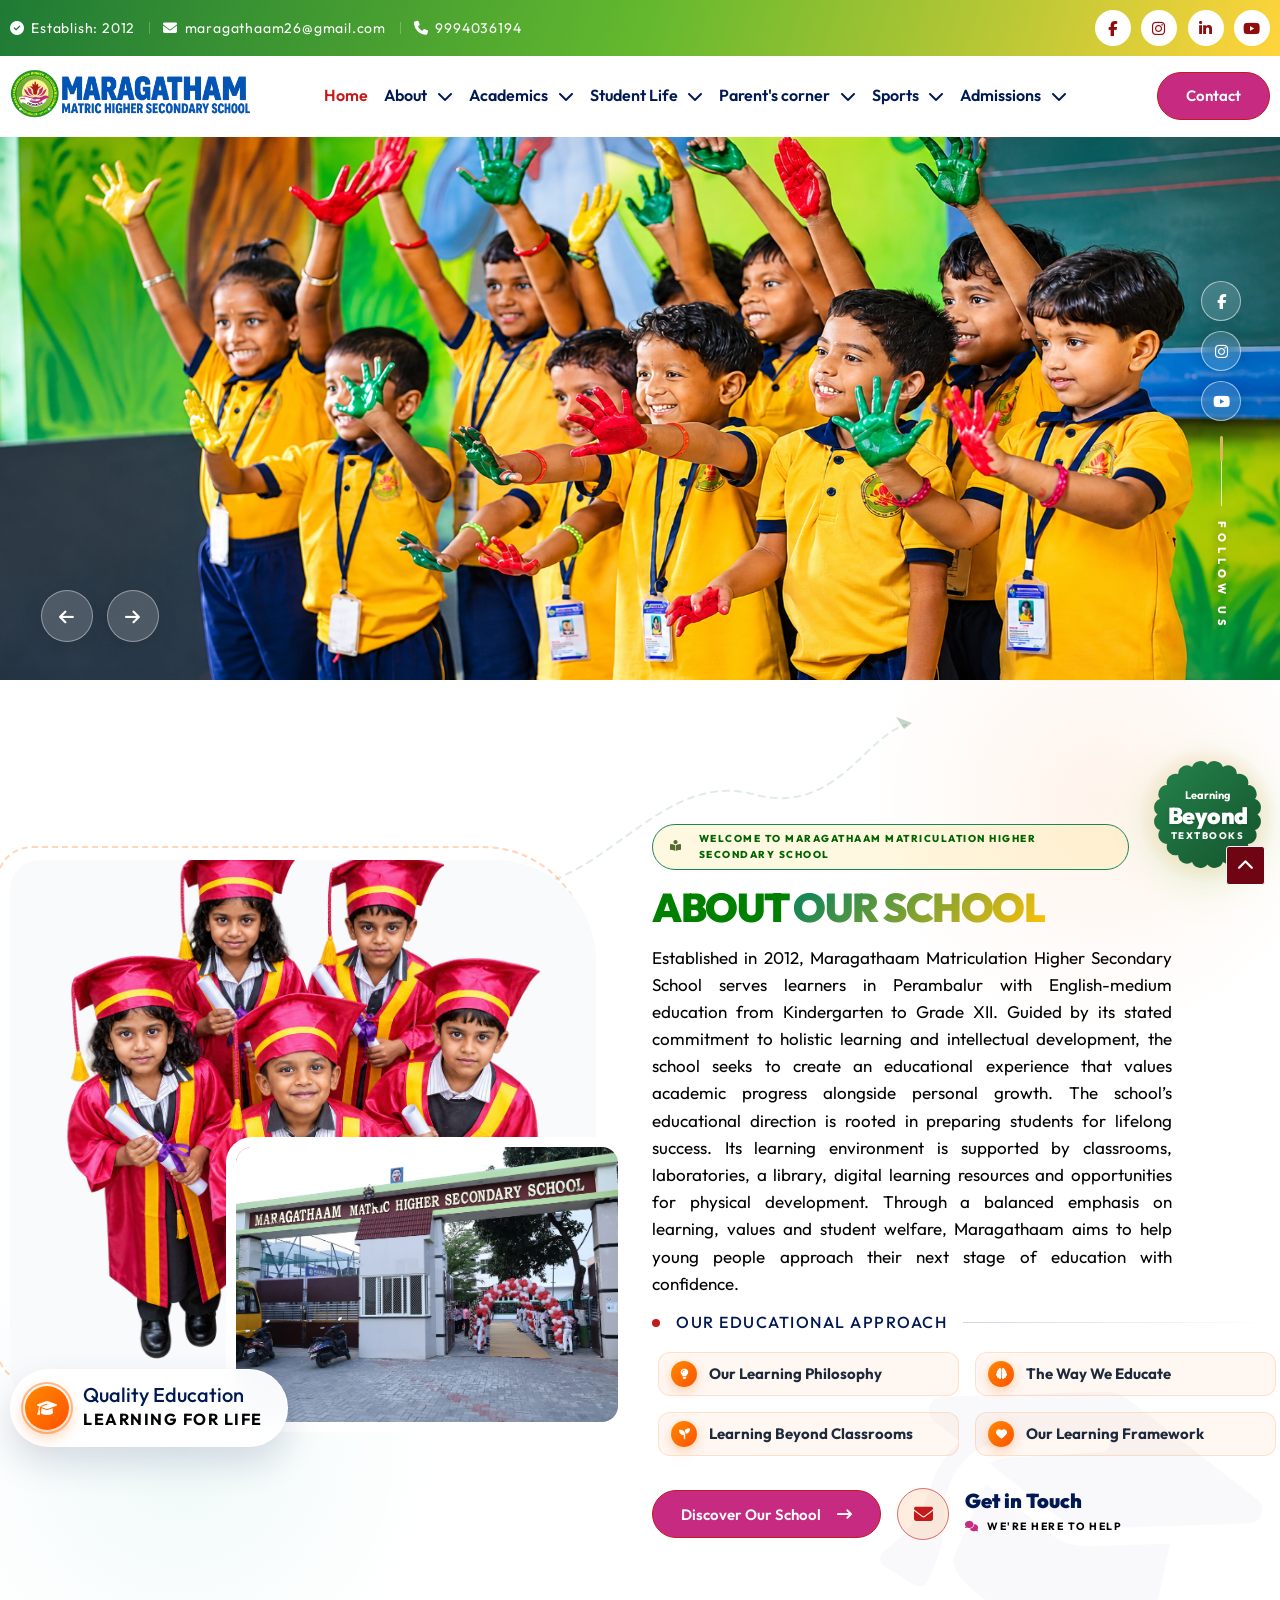
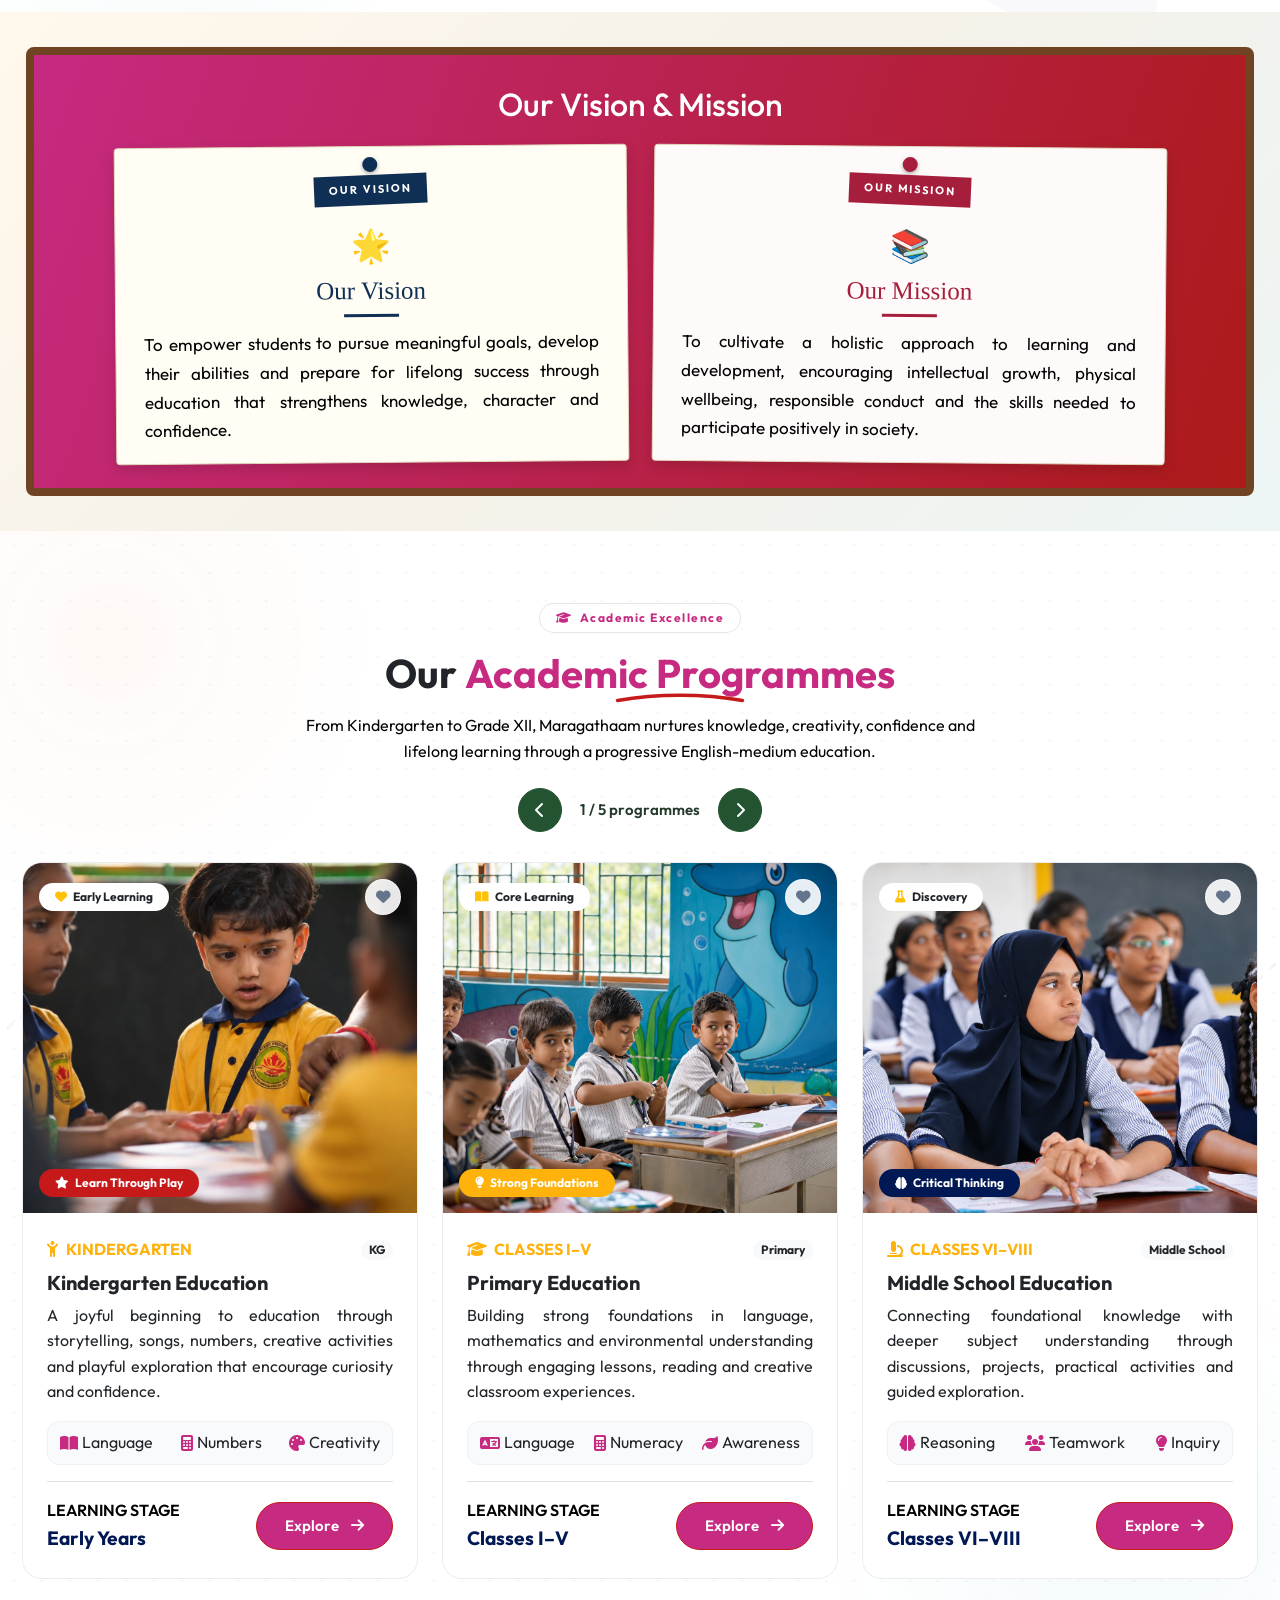
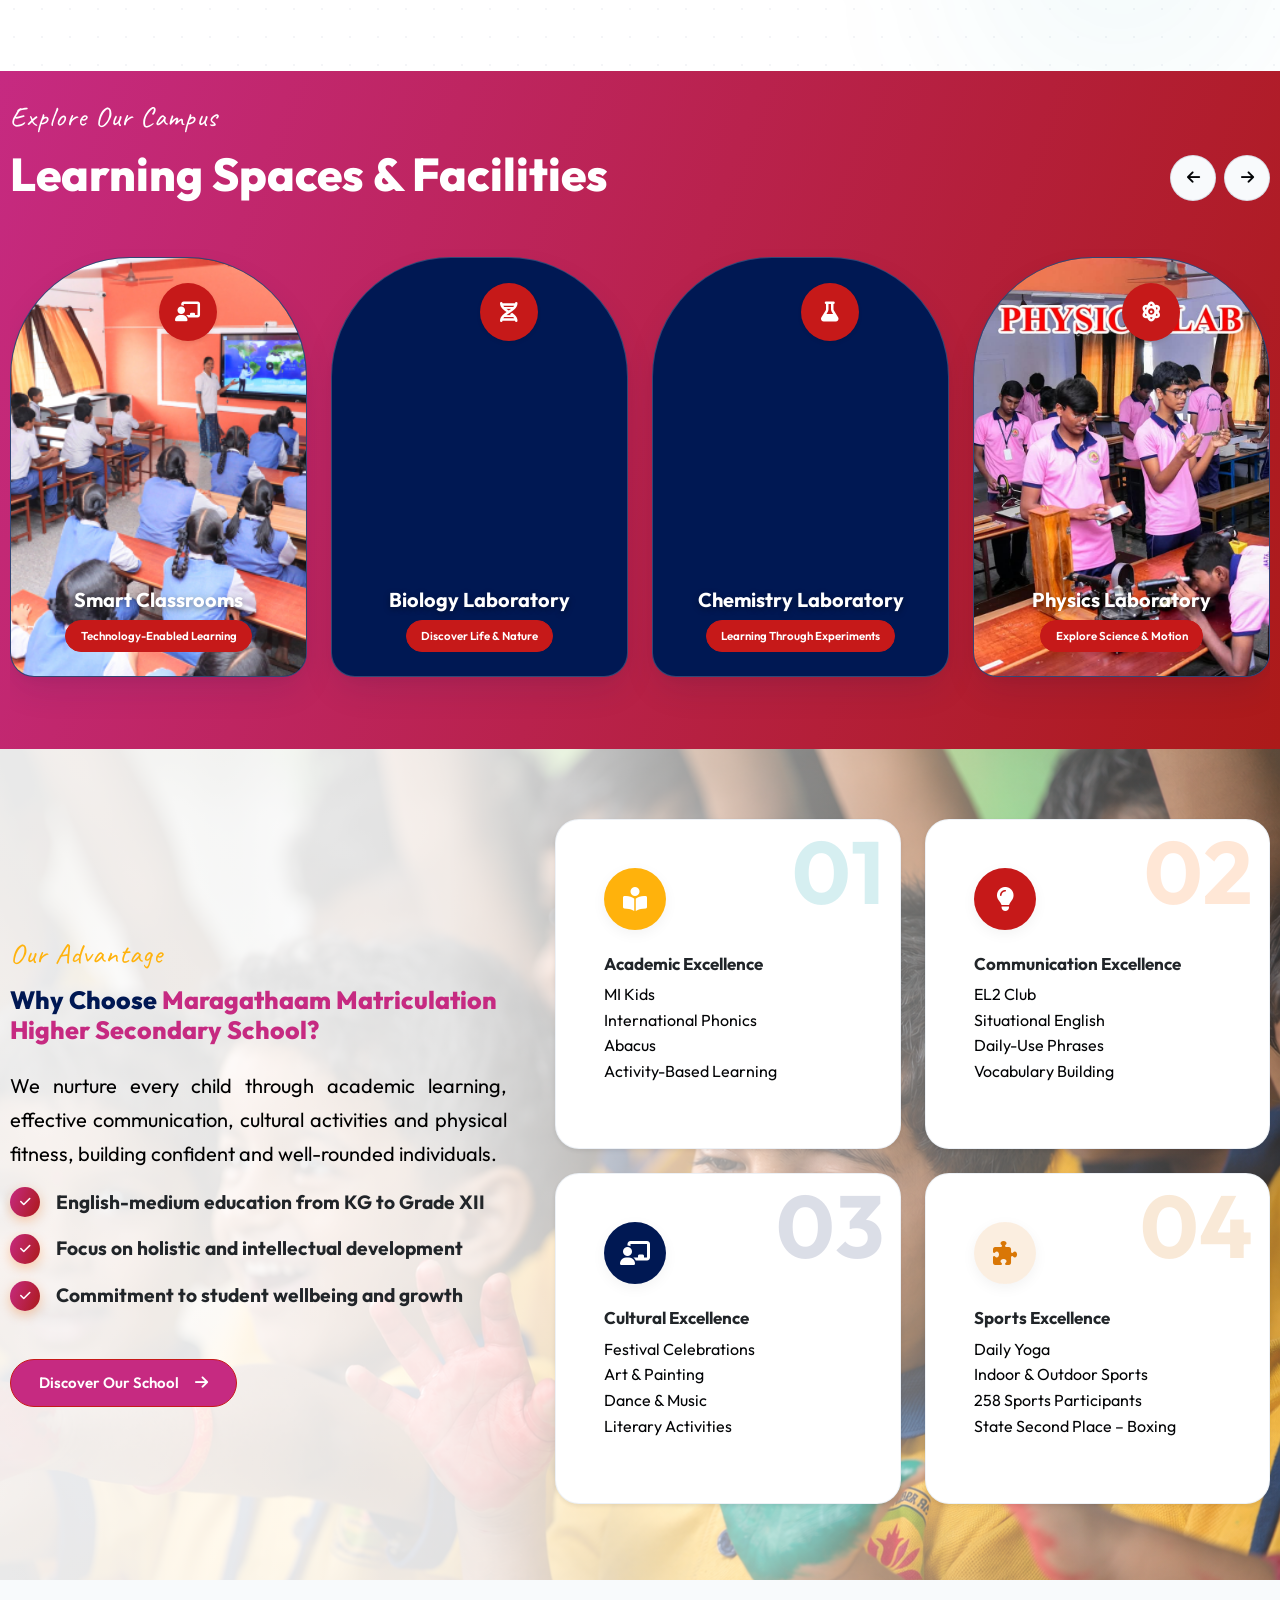
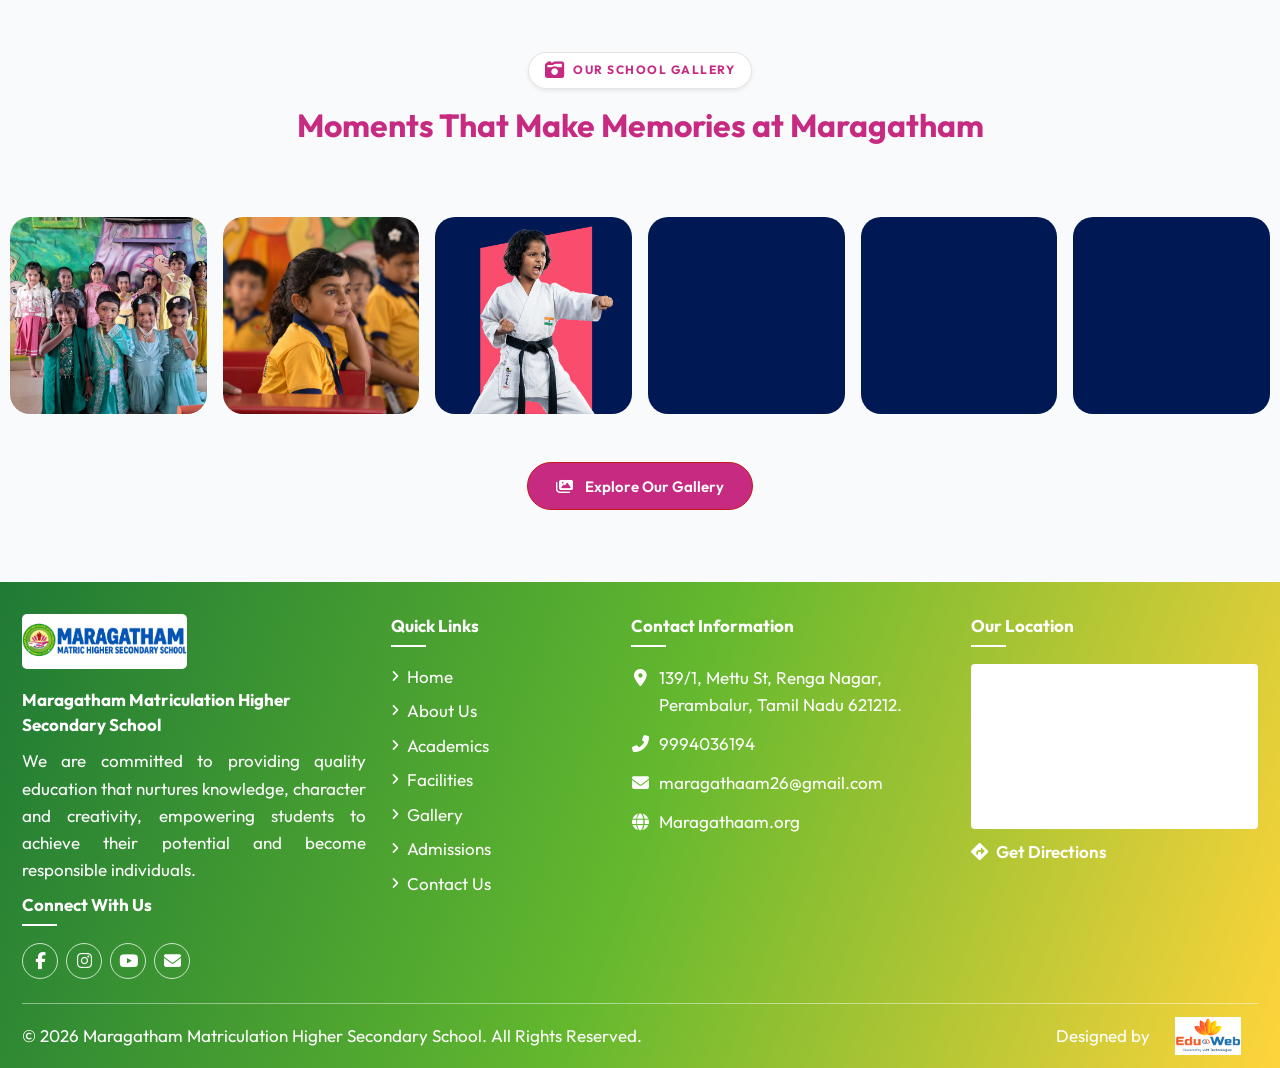
==== index.html @ 20d1d127 "green" ====
<!DOCTYPE html>
<html lang="en">


<head>
<head>
    <!-- Character Encoding -->
    <meta charset="UTF-8">

    <!-- Responsive Viewport -->
    <meta name="viewport" content="width=device-width, initial-scale=1.0">

    <!-- SEO Title -->
    <title>MARAGATHAAM MATRICULATION HIGHER SECONDARY SCHOOL | PERAMBALUR</title>

    <!-- SEO Description -->
    <meta name="description"
        content="Discover Maragatham Matriculation hr sec school, offering education from pre-primary to senior secondary, smart classrooms, experienced teachers, sports, creative activities and holistic student development.">

    <!-- SEO Keywords -->
    <meta name="keywords"
        content="Maragatham Matriculation hr sec school , Pre Primary School,
        Primary Education, Middle School, Secondary Education,
        Senior Secondary Education, Smart Classrooms,
        School Admissions, Quality Education, Holistic Development">

    <!-- Author -->
    <meta name="author" content="Maragatham Matriculation hr sec school">

    <!-- Search Engine Indexing -->
    <meta name="robots" content="index, follow">

    <!-- Theme Color -->
    <meta name="theme-color" content="#286b3c">

    <!-- Favicon -->
    <link rel="icon"
        href="assets/img/logo.jpg"
        type="image/png">

    <link rel="apple-touch-icon"
        href="assets/img/logo.jpg">

    <!-- Google Fonts -->
    <link rel="preconnect"
        href="https://fonts.googleapis.com">

    <link rel="preconnect"
        href="https://fonts.gstatic.com"
        crossorigin>

    <link
        href="https://fonts.googleapis.com/css2?family=Caveat:wght@600;700&amp;family=Outfit:wght@300;400;500;600;700&amp;family=Space+Grotesk:wght@500;600;700;800&amp;display=swap"
        rel="stylesheet">

    <!-- Bootstrap CSS -->
    <link rel="stylesheet"
        href="assets/css/bootstrap.min.css">

    <!-- Font Awesome Icons -->
    <link rel="stylesheet"
        href="assets/css/all.min.css">

    <!-- AOS Animation CSS -->
    <link rel="stylesheet"
        href="assets/css/aos.css">

    <!-- Swiper Slider CSS -->
    <link rel="stylesheet"
        href="assets/css/swiper-bundle.min.css">

    <!-- Main Stylesheets -->
    <link rel="stylesheet"
        href="assets/css/style.css">

    <link rel="stylesheet"
        href="assets/css/responsive.css">

    <!-- Custom CSS -->
    <link rel="stylesheet"
        href="assets/css/custom.css">

    <!-- Open Graph / Social Media SEO -->
    <meta property="og:type" content="website">

    <meta property="og:title"
        content="Maragatham Matriculation hr sec school | Inspiring Young Minds">

    <meta property="og:description"
        content="Explore quality education, engaging learning experiences, modern campus facilities, sports, creativity and holistic
         development at Maragatham Matriculation hr sec school.">

    <meta property="og:image"
        content="assets/photos/logofinal.png">

    <meta property="og:site_name"
        content="Maragatham Matriculation hr sec school">

    <!-- Google Analytics (GA4) -->
    <!-- Keep this ID only if it belongs to Maragatham -->
    <script async
        src="https://www.googletagmanager.com/gtag/js?id=G-8PT33TVXNG">
    </script>

    <script>
        window.dataLayer = window.dataLayer || [];

        function gtag() {
            dataLayer.push(arguments);
        }

        gtag('js', new Date());

        gtag('config', 'G-8PT33TVXNG');
    </script>

</head>
<body>


  <!-- PRELOADER -->
  <!--  <div id="preloader" class="preloader">
    <div class="preloader-inner">
      <div class="spinner-ring"></div>
      <img src="assets/photos/logofinal.png" alt="Travexa Loading" class="preloader-logo">
    </div>
  </div> -->
  <!-- TOP HEADER BAR -->
  <div class="top-header d-none d-lg-block">
    <div class="container">
      <div class="row align-items-center">
        <!-- Left Side: Contact Info & Location -->
        <div class="col-lg-7">
          <div class="d-flex align-items-center">
          <span class="top-header-link">
    <i class="fa fa-check-circle top-header-icon" aria-hidden="true"></i>
    <span>Establish: 2012</span>
</span>
            <span class="top-header-divider" aria-hidden="true"></span>
            <a href="mailto:maragathaam26@gmail.com" class="top-header-link">
              <i class="fa-solid fa-envelope top-header-icon" aria-hidden="true"></i>
              <span>maragathaam26@gmail.com</span>
            </a>
            <span class="top-header-divider" aria-hidden="true"></span>
            <a href="tel:9994036194" class="top-header-link">
              <i class="fa-solid fa-phone top-header-icon" aria-hidden="true"></i>
              <span>9994036194</span>
            </a>
          </div>
        </div>
        <!-- Right Side: Selectors & Socials -->
        <div class="col-lg-5">
          <div class="d-flex align-items-center justify-content-end gap-3">
            <!-- Social Links -->
            <div class="top-header-social">
              <a href="javascript:void(0)" class="top-header-social-link" aria-label="Facebook" title="Facebook">
                <i class="fa-brands fa-facebook-f" aria-hidden="true"></i>
              </a>
              <a href="javascript:void(0)" class="top-header-social-link" aria-label="Instagram" title="Instagram">
                <i class="fa-brands fa-instagram" aria-hidden="true"></i>
              </a>
              <a href="javascript:void(0)" class="top-header-social-link" aria-label="LinkedIn" title="LinkedIn">
                <i class="fa-brands fa-linkedin-in" aria-hidden="true"></i>
              </a>
              <a href="javascript:void(0)" class="top-header-social-link" aria-label="YouTube" title="YouTube">
                <i class="fa-brands fa-youtube" aria-hidden="true"></i>
              </a>
            </div>
          </div>
        </div>
      </div>
    </div>
  </div>

  <!-- HEADER -->
  <header class="main-header header-glass" id="mainHeader" style="background-color: white;">
    <nav class="navbar navbar-expand-lg py-0" aria-label="Main navigation">
      <div class="container">
        <!-- Brand Logo -->
        <a class="brand-logo" href="index.html" aria-label="Travexa Homepage">
          <img src="assets/img/mainlogo.png" alt="Travexa" class="brand-logo-img">
        </a>
        <!-- Mobile Toggler -->
        <button class="navbar-toggler d-lg-none ms-auto me-2" type="button" data-bs-toggle="offcanvas"
          data-bs-target="#offcanvasMobileHeader" aria-controls="offcanvasMobileHeader" aria-label="Toggle navigation">
          <i class="fa-solid fa-bars-staggered"></i>
        </button>
        <!-- Desktop Navigation Menu -->
        <div class="collapse navbar-collapse justify-content-center" id="mainNavbar">
          <ul class="navbar-nav align-items-lg-center">
            <li class="nav-item dropdown">
              <a class="nav-link dropdown-toggle active" href="javascript:void(0)" id="homeDropdown" role="button"
                data-bs-toggle="dropdown" aria-expanded="false">
                Home 
              </a>
            </li>
<li class="nav-item dropdown">
    <a class="nav-link dropdown-toggle"
       href="javascript:void(0)"
       id="aboutDropdown"
       role="button"
       data-bs-toggle="dropdown"
       aria-expanded="false">
        About
        <i class="fa-solid fa-chevron-down ms-1 fs-8"></i>
    </a>

    <div class="dropdown-menu dropdown-home" aria-labelledby="aboutDropdown">
        <a href="school-profile.html" class="dropdown-item">
            <span>School Profile</span>
        </a>
        <a href="history.html" class="dropdown-item">
            <span>Our History</span>
        </a>
        <a href="vision-mission.html" class="dropdown-item">
            <span>Vision &amp; Mission</span>
        </a>
        <a href="core-values.html" class="dropdown-item">
            <span>Core Values</span>
        </a>
        <a href="school-motto.html" class="dropdown-item">
            <span>School Motto</span>
        </a>

    </div>
</li>
 <!-- 3. ACADEMICS -->
    <li class="nav-item dropdown">
        <a class="nav-link dropdown-toggle" href="javascript:void(0)"
           id="academicsDropdown" role="button"
           data-bs-toggle="dropdown" aria-expanded="false">
            Academics <i class="fa-solid fa-chevron-down ms-1 fs-8"></i>
        </a>
        <div class="dropdown-menu dropdown-home" aria-labelledby="academicsDropdown">
            <a href="primary.html" class="dropdown-item"><span>Academic Excellence</span></a>
            <a href="middle-school.html" class="dropdown-item"><span>Communication Excellence</span></a>
            <a href="senior-secondary.html" class="dropdown-item"><span>Sports Excellence</span></a>
            <a href="faculty.html" class="dropdown-item"><span>Cultural Excellence</span></a>
        </div>
    </li>

<!-- STUDENT LIFE -->
<li class="nav-item dropdown">
    <a class="nav-link dropdown-toggle" href="javascript:void(0)"
       id="studentLifeDropdown" role="button"
       data-bs-toggle="dropdown" aria-expanded="false">
        Student Life <i class="fa-solid fa-chevron-down ms-1 fs-8"></i>
    </a>
    <div class="dropdown-menu dropdown-home" aria-labelledby="studentLifeDropdown">
        <a href="student-council.html" class="dropdown-item"><span>Student Council</span></a>
        <a href="clubs-activities.html" class="dropdown-item"><span>Clubs &amp; Activities</span></a>
        <a href="arts-crafts.html" class="dropdown-item"><span>Arts &amp; Crafts</span></a>
        <a href="dance.html" class="dropdown-item"><span>Dance</span></a>
        <a href="music.html" class="dropdown-item"><span>Music</span></a>
        <a href="yoga.html" class="dropdown-item"><span>Yoga</span></a>
        <a href="taekwondo.html" class="dropdown-item"><span>Taekwondo</span></a>
        <a href="skating.html" class="dropdown-item"><span>Skating</span></a>
        <a href="archery.html" class="dropdown-item"><span>Archery</span></a>
    </div>
</li>
             <!-- 6. PARENTS -->
    <li class="nav-item dropdown">
        <a class="nav-link dropdown-toggle" href="javascript:void(0)"
           id="parentsDropdown" role="button"
           data-bs-toggle="dropdown" aria-expanded="false">
            Parent's corner <i class="fa-solid fa-chevron-down ms-1 fs-8"></i>
        </a>
        <div class="dropdown-menu dropdown-home" aria-labelledby="parentsDropdown">
            <a href="school-timings.html" class="dropdown-item"><span>School Timings</span></a>
            <a href="uniform.html" class="dropdown-item"><span>Uniform</span></a>
            <a href="school-rules.html" class="dropdown-item"><span>School Rules</span></a>
            <a href="fee-guidelines.html" class="dropdown-item"><span>Fee Guidelines</span></a>
            <a href="examination-information.html" class="dropdown-item"><span>Examination Information</span></a>
        </div>
    </li>
    <!-- SPORTS -->
<li class="nav-item dropdown">
    <a class="nav-link dropdown-toggle" href="javascript:void(0)"
       id="sportsDropdown" role="button"
       data-bs-toggle="dropdown" aria-expanded="false">
        Sports <i class="fa-solid fa-chevron-down ms-1 fs-8"></i>
    </a>
    <div class="dropdown-menu dropdown-home" aria-labelledby="sportsDropdown">
        <a href="indoor-sports.html" class="dropdown-item"><span>Indoor Sports</span></a>
        <a href="outdoor-sports.html" class="dropdown-item"><span>Outdoor Sports</span></a>
        <a href="physical-education.html" class="dropdown-item"><span>Physical Education</span></a>
    </div>
</li> 
        <!-- 5. ADMISSIONS -->
    <li class="nav-item dropdown">
        <a class="nav-link dropdown-toggle" href="javascript:void(0)"
           id="admissionsDropdown" role="button"
           data-bs-toggle="dropdown" aria-expanded="false">
            Admissions <i class="fa-solid fa-chevron-down ms-1 fs-8"></i>
        </a>
        <div class="dropdown-menu dropdown-home" aria-labelledby="admissionsDropdown">
            <a href="admissions.html" class="dropdown-item"><span>Admission Overview</span></a>
            <a href="admission-procedure.html" class="dropdown-item"><span>Admission Procedure</span></a>
            <a href="eligibility.html" class="dropdown-item"><span>Eligibility</span></a>
            <a href="documents-required.html" class="dropdown-item"><span>Required Documents</span></a>
            <a href="admission-enquiry.html" class="dropdown-item"><span>Admission Enquiry</span></a>
        </div>
    </li>
            <li class="nav-item">
              <a class="nav-link" href="contact-us.html"></a>
            </li>
          </ul>
        </div>
        <!-- Right Side Header Actions (Desktop Only) -->
        <div class="header-actions d-none d-lg-flex">
          <!-- Book Now CTA Button -->
          <a href="tour-booking.html" class="btn btn-primary">
            <span>Contact</span>
          </a>
        </div>
      </div>
    </nav>
  </header>

  <!-- MOBILE NAVIGATION MENU -->
  <div class="offcanvas offcanvas-end offcanvas-mobile" tabindex="-1" id="offcanvasMobileHeader"
    aria-labelledby="offcanvasMobileHeaderLabel">
    <div class="offcanvas-header">
      <a class="brand-logo" href="index.html" id="offcanvasMobileHeaderLabel">
        <img src="assets/img/mainlogo.png" alt="Travexa" class="brand-logo-img">
      </a>
      <button type="button" class="btn-close" data-bs-dismiss="offcanvas" aria-label="Close"></button>
    </div>
    <div class="offcanvas-body d-flex flex-column justify-content-between">
      <div>

        <!-- Mobile Navigation Menu Links -->
      <ul class="navbar-nav align-items-lg-center">
            <li class="nav-item dropdown">
              <a class="nav-link dropdown-toggle active" href="javascript:void(0)" id="homeDropdown" role="button"
                data-bs-toggle="dropdown" aria-expanded="false">
                Home 
              </a>
            </li>
<li class="nav-item dropdown">
    <a class="nav-link dropdown-toggle"
       href="javascript:void(0)"
       id="aboutDropdown"
       role="button"
       data-bs-toggle="dropdown"
       aria-expanded="false">
        About
        <i class="fa-solid fa-chevron-down ms-1 fs-8"></i>
    </a>

    <div class="dropdown-menu dropdown-home" aria-labelledby="aboutDropdown">
        <a href="school-profile.html" class="dropdown-item">
            <span>School Profile</span>
        </a>
        <a href="history.html" class="dropdown-item">
            <span>Our History</span>
        </a>
        <a href="vision-mission.html" class="dropdown-item">
            <span>Vision &amp; Mission</span>
        </a>
        <a href="core-values.html" class="dropdown-item">
            <span>Core Values</span>
        </a>
        <a href="school-motto.html" class="dropdown-item">
            <span>School Motto</span>
        </a>

    </div>
</li>
 <!-- 3. ACADEMICS -->
    <li class="nav-item dropdown">
        <a class="nav-link dropdown-toggle" href="javascript:void(0)"
           id="academicsDropdown" role="button"
           data-bs-toggle="dropdown" aria-expanded="false">
            Academics <i class="fa-solid fa-chevron-down ms-1 fs-8"></i>
        </a>
        <div class="dropdown-menu dropdown-home" aria-labelledby="academicsDropdown">
            <a href="primary.html" class="dropdown-item"><span>Academic Excellence</span></a>
            <a href="middle-school.html" class="dropdown-item"><span>Communication Excellence</span></a>
            <a href="senior-secondary.html" class="dropdown-item"><span>Sports Excellence</span></a>
            <a href="faculty.html" class="dropdown-item"><span>Cultural Excellence</span></a>
        </div>
    </li>

<!-- STUDENT LIFE -->
<li class="nav-item dropdown">
    <a class="nav-link dropdown-toggle" href="javascript:void(0)"
       id="studentLifeDropdown" role="button"
       data-bs-toggle="dropdown" aria-expanded="false">
        Student Life <i class="fa-solid fa-chevron-down ms-1 fs-8"></i>
    </a>
    <div class="dropdown-menu dropdown-home" aria-labelledby="studentLifeDropdown">
        <a href="student-council.html" class="dropdown-item"><span>Student Council</span></a>
        <a href="clubs-activities.html" class="dropdown-item"><span>Clubs &amp; Activities</span></a>
        <a href="arts-crafts.html" class="dropdown-item"><span>Arts &amp; Crafts</span></a>
        <a href="dance.html" class="dropdown-item"><span>Dance</span></a>
        <a href="music.html" class="dropdown-item"><span>Music</span></a>
        <a href="yoga.html" class="dropdown-item"><span>Yoga</span></a>
        <a href="taekwondo.html" class="dropdown-item"><span>Taekwondo</span></a>
        <a href="skating.html" class="dropdown-item"><span>Skating</span></a>
        <a href="archery.html" class="dropdown-item"><span>Archery</span></a>
    </div>
</li>
             <!-- 6. PARENTS -->
    <li class="nav-item dropdown">
        <a class="nav-link dropdown-toggle" href="javascript:void(0)"
           id="parentsDropdown" role="button"
           data-bs-toggle="dropdown" aria-expanded="false">
            Parent's corner <i class="fa-solid fa-chevron-down ms-1 fs-8"></i>
        </a>
        <div class="dropdown-menu dropdown-home" aria-labelledby="parentsDropdown">
            <a href="school-timings.html" class="dropdown-item"><span>School Timings</span></a>
            <a href="uniform.html" class="dropdown-item"><span>Uniform</span></a>
            <a href="school-rules.html" class="dropdown-item"><span>School Rules</span></a>
            <a href="fee-guidelines.html" class="dropdown-item"><span>Fee Guidelines</span></a>
            <a href="examination-information.html" class="dropdown-item"><span>Examination Information</span></a>
        </div>
    </li>
    <!-- SPORTS -->
<li class="nav-item dropdown">
    <a class="nav-link dropdown-toggle" href="javascript:void(0)"
       id="sportsDropdown" role="button"
       data-bs-toggle="dropdown" aria-expanded="false">
        Sports <i class="fa-solid fa-chevron-down ms-1 fs-8"></i>
    </a>
    <div class="dropdown-menu dropdown-home" aria-labelledby="sportsDropdown">
        <a href="indoor-sports.html" class="dropdown-item"><span>Indoor Sports</span></a>
        <a href="outdoor-sports.html" class="dropdown-item"><span>Outdoor Sports</span></a>
        <a href="physical-education.html" class="dropdown-item"><span>Physical Education</span></a>
    </div>
</li> 
        <!-- 5. ADMISSIONS -->
    <li class="nav-item dropdown">
        <a class="nav-link dropdown-toggle" href="javascript:void(0)"
           id="admissionsDropdown" role="button"
           data-bs-toggle="dropdown" aria-expanded="false">
            Admissions <i class="fa-solid fa-chevron-down ms-1 fs-8"></i>
        </a>
        <div class="dropdown-menu dropdown-home" aria-labelledby="admissionsDropdown">
            <a href="admissions.html" class="dropdown-item"><span>Admission Overview</span></a>
            <a href="admission-procedure.html" class="dropdown-item"><span>Admission Procedure</span></a>
            <a href="eligibility.html" class="dropdown-item"><span>Eligibility</span></a>
            <a href="documents-required.html" class="dropdown-item"><span>Required Documents</span></a>
            <a href="admission-enquiry.html" class="dropdown-item"><span>Admission Enquiry</span></a>
        </div>
    </li>

          </ul>
      </div>
      <!-- Footer & Contact -->
      <div>
        <a href="contact-us.html" class="btn btn-primary w-100 justify-content-center mb-3">
          <span>Contact us</span>
          <i class="fa-solid fa-paper-plane fs-7"></i>
        </a>
        <div class="offcanvas-contact-box text-center">
          <div class="fw-bold mb-1 fs-7">
139/1 RENGA NAGAR,ATTUR MAIN ROAD,PERAMBALUR,621212</div>
          <a href="tel:9994036194" class="text-primary fw-bold fs-7 d-block">
9994036194</a>
          <a href="mailto:maragathaam26@gmail.com" class="text-muted fs-8">maragathaam26@gmail.com</a>
        </div>
      </div>
    </div>
  </div>

  <!-- FULLSCREEN LUXURY SEARCH MODAL -->
  <div class="modal fade search-modal" id="searchModal" tabindex="-1" aria-labelledby="searchModalLabel"
    aria-hidden="true">
    <div class="modal-dialog modal-fullscreen m-0 p-0">
      <div class="modal-content border-0 rounded-0">
        <!-- Close Button -->
        <button type="button" class="search-modal-close" data-bs-dismiss="modal" aria-label="Close">
          <i class="fa-solid fa-xmark"></i>
        </button>
      </div>
    </div>
  </div>


<!-- =========================================================
    Maragatham– HERO IMAGE SLIDER
     Full Width | Zoom Animation | Social Bar | Navigation
========================================================= -->

<section class="bb-hero-section">

    <!-- HERO SLIDER -->
    <div class="swiper bb-hero-slider">

        <div class="swiper-wrapper">

            <!-- SLIDE 1 -->
            <div class="swiper-slide">
                <div class="bb-hero-image-wrap">
                    <img src="assets/img/photos/banner1.png"
                         alt="Maragatham Bloom International School"
                         class="bb-hero-image"
                         fetchpriority="high">
                </div>
            </div>
                  <!-- SLIDE 3: Replace with another image -->
            <div class="swiper-slide">
                <div class="bb-hero-image-wrap">
                    <img src="assets/img/photos/banner4.png"
                         alt="Maragatham Bloom School Activities"
                         class="bb-hero-image">
                </div>
            </div>

            <!-- SLIDE 3: Replace with another image -->
            <div class="swiper-slide">
                <div class="bb-hero-image-wrap">
                    <img src="assets/img/photos/banner2.png"
                         alt="Maragatham Bloom School Activities"
                         class="bb-hero-image">
                </div>
            </div>

        </div>

    </div>

    <!-- RIGHT SIDE SOCIAL MEDIA BAR -->
    <div class="bb-hero-social">

        <div class="bb-social-icons">

            <a href="#" aria-label="Facebook" title="Facebook">
                <i class="fa-brands fa-facebook-f"></i>
            </a>

            <a href="#" aria-label="Instagram" title="Instagram">
                <i class="fa-brands fa-instagram"></i>
            </a>

            <a href="#" aria-label="YouTube" title="YouTube">
                <i class="fa-brands fa-youtube"></i>
            </a>

        </div>

        <span class="bb-social-line"></span>

        <span class="bb-follow-text">FOLLOW US</span>

    </div>

    <!-- BOTTOM LEFT SLIDER ARROWS -->
    <div class="bb-hero-navigation">

        <button class="bb-hero-prev" aria-label="Previous slide">
            <i class="fa-solid fa-arrow-left"></i>
        </button>

        <button class="bb-hero-next" aria-label="Next slide">
            <i class="fa-solid fa-arrow-right"></i>
        </button>

    </div>

</section>

<script>
document.addEventListener("DOMContentLoaded", function () {

    const heroSwiper = new Swiper(".bb-hero-slider", {

        loop: true,

        effect: "fade",

        fadeEffect: {
            crossFade: true
        },

        speed: 1200,

        autoplay: {
            delay: 4000,
            disableOnInteraction: false,
            pauseOnMouseEnter: true
        },

        navigation: {
            nextEl: ".bb-hero-next",
            prevEl: ".bb-hero-prev"
        },

        allowTouchMove: true,

        grabCursor: true

    });

});
</script>

<!-- ABOUT US SECTION -->
<section class="tb-about-v2 py-5 py-lg-6 position-relative bg-white overflow-hidden">

    <!-- Background Decorations -->
    <div class="tb-about-glow-1" aria-hidden="true"></div>
    <div class="tb-about-glow-2" aria-hidden="true"></div>

    <div class="tb-about-route-decor" aria-hidden="true">
        <svg width="440" height="220" viewBox="0 0 440 220"
             fill="none" xmlns="http://www.w3.org/2000/svg">
            <path d="M10 190 C110 210,170 70,270 100 C350 120,380 40,420 30"
                  stroke="rgba(22, 101, 52, 0.15)"
                  stroke-width="2"
                  stroke-dasharray="6 6"
                  stroke-linecap="round"/>
            <polygon points="426,28 410,22 418,34"
                     fill="rgba(22, 101, 52, 0.3)"/>
        </svg>
    </div>

    <div class="tb-about-compass-watermark" aria-hidden="true">
        <i class="fa-solid fa-graduation-cap"></i>
    </div>

    <div class="container py-4 position-relative z-1">
        <div class="row align-items-center">

            <!-- LEFT COLUMN: SCHOOL IMAGES -->
            <div class="col-lg-6" data-aos="fade-right">

                <div class="tb-about-img-wrapper">

                    <!-- Decorative Frame -->
                    <div class="tb-about-img-frame" aria-hidden="true"></div>

                    <!-- Main School Image -->
                    <div class="tb-about-main-img-box">
                        <img
                            src="assets/img/photos/02 kids.png"
                            alt="maragatham school"
                            class="tb-about-main-img"
                            loading="lazy"
                            decoding="async">
                    </div>

                    <!-- Educational Excellence Badge -->
                    <div class="tb-about-experience-badge d-sm-flex">

                        <div class="tb-exp-icon-wrap">
                            <span class="tb-exp-pulse"></span>
                            <i class="fa-solid fa-graduation-cap"></i>
                        </div>

                        <div>
                            <h4 class="fw-black tx-primary mb-0 fs-5">
                                Quality Education
                            </h4>

                            <span class="text-secondary fs-9 fw-bold text-uppercase tracking-wider">
                                Learning for Life
                            </span>
                        </div>

                    </div>

                    <!-- Secondary School Image -->
                    <div class="tb-about-sub-img-wrap d-md-block">

                        <img
                            src="assets/img/EVENT 10-04-2026/build.jpg"
                            alt="Students learning and growing together"
                            class="tb-about-sub-img"
                            loading="lazy"
                            decoding="async" >

                    </div>

                </div>
            </div>

            <!-- RIGHT COLUMN: ABOUT CONTENT -->
            <div class="col-lg-6" data-aos="fade-left"
                 data-aos-delay="100">

                <!-- Section Heading -->
                <div class="d-flex align-items-start justify-content-between gap-3 position-relative mb-3">

                    <div>
                        <div class="tb-about-tag-pill mb-3">
                            <span class="tb-tag-icon">
                                <i class="fa-solid fa-book-open-reader"></i>
                            </span>

                            <span class="tb-tag-text">
                                Welcome to Maragathaam Matriculation Higher Secondary School
                            </span>
                        </div>

                        <h2 class="tb-explore-heading  text-uppercase fw-black mb-0" style="color: green;">
                            About
                            <span class="tb-heading-accent">
                                Our School
                            </span>
                        </h2>
                    </div>

                    <!-- School Excellence Badge -->
                    <div class="tb-discount-stamp-wrap flex-shrink-0"
                         data-aos="zoom-in" data-aos-delay="200">

                        <div class="tb-stamp-glow-ring" aria-hidden="true"></div>

                        <svg class="tb-scallop-svg"
                             viewBox="0 0 140 140"
                             fill="none"
                             xmlns="http://www.w3.org/2000/svg">

                            <defs>
                                <linearGradient id="tbScallopGrad"
                                                x1="0%" y1="0%"
                                                x2="100%" y2="100%">
                                    <stop offset="0%" stop-color="#25834B"/>
                                    <stop offset="100%" stop-color="#14532D"/>
                                </linearGradient>
                            </defs>

                            <path
                                d="M126 70 A10 10 0 0 1 123.26 87.3
                                   A10 10 0 0 1 115.3 102.92
                                   A10 10 0 0 1 102.92 115.3
                                   A10 10 0 0 1 87.3 123.26
                                   A10 10 0 0 1 70 126
                                   A10 10 0 0 1 52.7 123.26
                                   A10 10 0 0 1 37.08 115.3
                                   A10 10 0 0 1 24.7 102.92
                                   A10 10 0 0 1 16.74 87.3
                                   A10 10 0 0 1 14 70
                                   A10 10 0 0 1 16.74 52.7
                                   A10 10 0 0 1 24.7 37.08
                                   A10 10 0 0 1 37.08 24.7
                                   A10 10 0 0 1 52.7 16.74
                                   A10 10 0 0 1 70 14
                                   A10 10 0 0 1 87.3 16.74
                                   A10 10 0 0 1 102.92 24.7
                                   A10 10 0 0 1 115.3 37.08
                                   A10 10 0 0 1 123.26 52.7
                                   A10 10 0 0 1 126 70 Z"
                                fill="url(#tbScallopGrad)"/>
                        </svg>

                        <div class="tb-stamp-text">
                            <span class="tb-stamp-sub">Learning</span>
                            <span class="tb-stamp-val">Beyond</span>
                            <span class="tb-stamp-foot">TEXTBOOKS</span>
                        </div>

                    </div>
                </div>

                <!-- Introduction -->
                <p class="tb-explore-desc text-muted mb-3 mt-2">
                   Established in 2012, Maragathaam Matriculation Higher Secondary School serves learners in Perambalur with English-medium education from Kindergarten to Grade XII. Guided by its stated commitment to holistic learning and intellectual development, the school seeks to create an educational experience that values academic progress alongside personal growth.
The school’s educational direction is rooted in preparing students for lifelong success. Its learning environment is supported by classrooms, laboratories, a library, digital learning resources and opportunities for physical development. Through a balanced emphasis on learning, values and student welfare, Maragathaam aims to help young people approach their next stage of education with confidence.

                </p>

                <!-- Educational Approach -->
                <div class="d-flex align-items-center gap-3 mb-3 pb-1">

                    <span class="tb-inc-dot"></span>

                    <h6 class="text-uppercase tracking-wider text-primary fw-extrabold fs-8 mb-0">
                        Our Educational Approach
                    </h6>

                    <div class="tb-inc-line flex-grow-1"></div>

                </div>

                <!-- School Values Grid -->
                <div class="row g-3 mb-4 pb-1">

                    <!-- Conceptual Learning -->
                    <div class="col-6">
                        <div class="tb-package-item">
                            <div class="tb-item-check">
                                <i class="fa-solid fa-lightbulb"></i>
                            </div>
                            <span class="tb-item-title">
                               Our Learning Philosophy
                            </span>
                        </div>
                    </div>

                    <!-- Critical Thinking -->
                    <div class="col-6">
                        <div class="tb-package-item">
                            <div class="tb-item-check">
                                <i class="fa-solid fa-brain"></i>
                            </div>
                            <span class="tb-item-title">
                             The Way We Educate
                            </span>
                        </div>
                    </div>

                    <!-- Holistic Development -->
                    <div class="col-6">
                        <div class="tb-package-item">
                            <div class="tb-item-check">
                                <i class="fa-solid fa-seedling"></i>
                            </div>
                            <span class="tb-item-title">
                              Learning Beyond Classrooms
                            </span>
                        </div>
                    </div>

                    <!-- Values and Character -->
                    <div class="col-6">
                        <div class="tb-package-item">
                            <div class="tb-item-check">
                                <i class="fa-solid fa-heart"></i>
                            </div>
                            <span class="tb-item-title">
                              Our Learning Framework
                            </span>
                        </div>
                    </div>

                </div>

                <!-- Action Buttons -->
                <div class="d-flex align-items-center flex-wrap gap-3 pt-1">

                    <a href="about-us.html" class="btn btn-primary">
                        <span>Discover Our School</span>
                        <i class="fa-solid fa-arrow-right-long ms-2 tb-btn-arrow"></i>
                    </a>

                    <a href="contact.html"
                       class="tb-call-box d-flex align-items-center gap-3 text-decoration-none">

                        <div class="tb-call-icon-circle">
                            <span class="tb-call-ripple"></span>
                            <i class="fa-solid fa-envelope"></i>
                        </div>

                        <div>
                            <div class="tb-call-num fw-black text-primary">
                                Get in Touch
                            </div>

                            <span class="tb-call-label text-muted fw-bold text-uppercase tracking-wider">
                                <i class="fa-solid fa-comments me-1 text-accent"></i>
                                WE'RE HERE TO HELP
                            </span>
                        </div>

                    </a>

                </div>

            </div>
        </div>
    </div>
</section>


<section class="bb-notice-section">

    <div class="bb-board-frame" style="background: linear-gradient(110deg, #c62a81 0%, #ac1a19 100%);">

        <div class="bb-board-heading">
            <h2>Our Vision & Mission</h2>
        </div>

        <div class="bb-notice-grid">

            <!-- VISION -->
            <div class="bb-paper vision-paper">
                <span class="bb-pushpin navy-pin"></span>
                <span class="bb-paper-tag">OUR VISION</span>

                <div class="bb-paper-icon">🌟</div>

                <h3>Our Vision</h3>

                <div class="bb-paper-underline"></div>

                <p>
                To empower students to pursue meaningful goals, develop their abilities and prepare for lifelong success through education that strengthens knowledge, character and confidence.

                </p>
            </div>

            <!-- MISSION -->
            <div class="bb-paper mission-paper">
                <span class="bb-pushpin red-pin"></span>
                <span class="bb-paper-tag">OUR MISSION</span>

                <div class="bb-paper-icon">📚</div>

                <h3>Our Mission</h3>

                <div class="bb-paper-underline"></div>

                <p>
                To cultivate a holistic approach to learning and development, encouraging intellectual growth, physical wellbeing, responsible conduct and the skills needed to participate positively in society.

                </p>

            </div>

        </div>


    </div>

</section>


<!-- =========================================================
     MARAGATHAAM – ACADEMIC PROGRAMMES CAROUSEL
========================================================= -->

<section class="tb-packages-v2 py-5 py-lg-6 position-relative overflow-hidden">

    <!-- Background Decorations -->
    <div class="tb-pkg-glow tb-pkg-glow-1" aria-hidden="true"></div>
    <div class="tb-pkg-glow tb-pkg-glow-2" aria-hidden="true"></div>

    <!-- Decorative Learning Path -->
    <div class="tb-pkg-flight-path d-none d-lg-block" aria-hidden="true">
        <svg width="100%" height="100%" viewBox="0 0 1440 400"
             fill="none" xmlns="http://www.w3.org/2000/svg"
             preserveAspectRatio="none">
            <path d="M-50,220 C250,50 450,340 750,180 C1050,20 1250,310 1500,120"
                  stroke="rgba(0, 24, 83, 0.05)"
                  stroke-width="2"
                  stroke-dasharray="8 8"
                  fill="none"/>
        </svg>
    </div>

    <div class="container py-4 position-relative z-1">

        <!-- SECTION HEADER -->
        <div class="row mb-4 justify-content-center text-center"
             data-aos="fade-up">

            <div class="col-lg-7">

                <span class="badge bg-white text-accent rounded-pill px-3 py-2 mb-3 fw-bold tracking-wider fs-8 border border-black border-opacity-10 tb-pkg-header-badge">
                    <i class="fa-solid fa-graduation-cap me-1"></i>
                    Academic Excellence
                </span>

                <h2 class="display-6 fw-bold text-dark mb-3">
                    Our
                    <span class="text-accent position-relative d-inline-block">
                        Academic Programmes
                        <svg class="tb-title-curve" width="130" height="12"
                             viewBox="0 0 130 12" fill="none"
                             xmlns="http://www.w3.org/2000/svg">
                            <path d="M2.5 9.5C42 2.5 88 2.5 127.5 9.5"
                                  stroke="var(--accent)"
                                  stroke-width="3.5"
                                  stroke-linecap="round"/>
                        </svg>
                    </span>
                </h2>

                <p class="text-secondary mb-0">
                    From Kindergarten to Grade XII, Maragathaam nurtures
                    knowledge, creativity, confidence and lifelong learning
                    through a progressive English-medium education.
                </p>

            </div>
        </div>

        <!-- CAROUSEL CONTROLS -->
        <div class="tb-programmes-controls"
             aria-label="Programme carousel controls">

            <button type="button"
                    class="tb-programmes-arrow tb-programmes-prev"
                    aria-label="Previous programmes">
                <i class="fa-solid fa-chevron-left"></i>
            </button>

            <span class="tb-programmes-counter" aria-live="polite">
                Explore Our Learning Stages
            </span>

            <button type="button"
                    class="tb-programmes-arrow tb-programmes-next"
                    aria-label="Next programmes">
                <i class="fa-solid fa-chevron-right"></i>
            </button>

        </div>

        <!-- CAROUSEL TRACK -->
        <div class="row g-4 pb-4 tb-programmes-track"
             id="maragathamProgrammesTrack">

            <!-- CARD 1: KINDERGARTEN -->
            <div class="col-lg-4 col-md-6" data-aos="fade-up">

                <div class="card border-0 rounded-4 h-100 overflow-hidden tb-package-card-v2">

                    <div class="position-relative overflow-hidden tb-tour-card-image">

                        <img src="assets/img/photos/kidsstd.jpeg"
                             alt="Kindergarten children enjoying early learning"
                             class="w-100 h-100 object-fit-cover tb-card-img-zoom"
                             loading="lazy">

                        <div class="tb-card-overlay"></div>

                        <div class="position-absolute top-0 start-0 w-100 p-3 d-flex justify-content-between align-items-center z-2">

                            <span class="badge bg-white text-dark rounded-pill px-3 py-2">
                                <i class="fa-solid fa-heart text-warning me-1"></i>
                                Early Learning
                            </span>

                            <span class="tb-card-wishlist-btn" aria-hidden="true">
                                <i class="fa-solid fa-heart"></i>
                            </span>

                        </div>

                        <div class="position-absolute bottom-0 start-0 p-3 z-2">
                            <span class="badge bg-accent text-white rounded-pill px-3 py-2">
                                <i class="fa-solid fa-star me-1"></i>
                                Learn Through Play
                            </span>
                        </div>

                    </div>

                    <div class="card-body p-4 d-flex flex-column justify-content-between bg-white">

                        <div>

                            <div class="d-flex align-items-center justify-content-between mb-2">

                                <span class="tx-secondary fw-bold fs-8 text-uppercase">
                                    <i class="fa-solid fa-child-reaching me-1"></i>
                                    Kindergarten
                                </span>

                                <span class="badge bg-light text-secondary rounded-pill">
                                    KG
                                </span>

                            </div>

                            <h3 class="fw-bold fs-5 text-dark mb-2 tb-card-title">
                                Kindergarten Education
                            </h3>

                            <p class="text-secondary fs-7 mb-3" style="text-align:justify;">
                                A joyful beginning to education through
                                storytelling, songs, numbers, creative
                                activities and playful exploration that
                                encourage curiosity and confidence.
                            </p>

                            <div class="tb-meta-pill-row d-flex align-items-center justify-content-between mb-3">

                                <span class="text-secondary fs-8 tb-meta-item">
                                    <i class="fa-solid fa-book-open text-accent me-1"></i>
                                    Language
                                </span>

                                <span class="text-secondary fs-8 tb-meta-item">
                                    <i class="fa-solid fa-calculator text-accent me-1"></i>
                                    Numbers
                                </span>

                                <span class="text-secondary fs-8 tb-meta-item">
                                    <i class="fa-solid fa-palette text-accent me-1"></i>
                                    Creativity
                                </span>

                            </div>

                        </div>

                        <div class="d-flex align-items-center justify-content-between pt-3 border-top">

                            <div>
                                <span class="fs-9 text-muted d-block text-uppercase fw-semibold">
                                    Learning Stage
                                </span>
                                <strong class="fs-6 tx-primary">Early Years</strong>
                            </div>

                            <a href="admissions.html"
                               class="btn btn-primary tb-card-btn rounded-pill px-3 py-2">
                                Explore <i class="fa-solid fa-arrow-right ms-1"></i>
                            </a>

                        </div>

                    </div>
                </div>
            </div>

            <!-- CARD 2: PRIMARY -->
            <div class="col-lg-4 col-md-6" data-aos="fade-up">

                <div class="card border-0 rounded-4 h-100 overflow-hidden tb-package-card-v2">

                    <div class="position-relative overflow-hidden tb-tour-card-image">

                        <img src="assets/img/photos/kidnext.png"
                             alt="Primary school students learning together"
                             class="w-100 h-100 object-fit-cover tb-card-img-zoom"
                             loading="lazy">

                        <div class="tb-card-overlay"></div>

                        <div class="position-absolute top-0 start-0 w-100 p-3 d-flex justify-content-between align-items-center z-2">

                            <span class="badge bg-white text-dark rounded-pill px-3 py-2">
                                <i class="fa-solid fa-book-open text-warning me-1"></i>
                                Core Learning
                            </span>

                            <span class="tb-card-wishlist-btn" aria-hidden="true">
                                <i class="fa-solid fa-heart"></i>
                            </span>

                        </div>

                        <div class="position-absolute bottom-0 start-0 p-3 z-2">
                            <span class="badge bg-secondary text-white rounded-pill px-3 py-2">
                                <i class="fa-solid fa-lightbulb me-1"></i>
                                Strong Foundations
                            </span>
                        </div>

                    </div>

                    <div class="card-body p-4 d-flex flex-column justify-content-between bg-white">

                        <div>

                            <div class="d-flex align-items-center justify-content-between mb-2">

                                <span class="tx-secondary fw-bold fs-8 text-uppercase">
                                    <i class="fa-solid fa-graduation-cap me-1"></i>
                                    Classes I–V
                                </span>

                                <span class="badge bg-light text-secondary rounded-pill">
                                    Primary
                                </span>

                            </div>

                            <h3 class="fw-bold fs-5 text-dark mb-2 tb-card-title">
                                Primary Education
                            </h3>

                            <p class="text-secondary fs-7 mb-3" style="text-align:justify;">
                                Building strong foundations in language,
                                mathematics and environmental understanding
                                through engaging lessons, reading and
                                creative classroom experiences.
                            </p>

                            <div class="tb-meta-pill-row d-flex align-items-center justify-content-between mb-3">

                                <span class="text-secondary fs-8 tb-meta-item">
                                    <i class="fa-solid fa-language text-accent me-1"></i>
                                    Language
                                </span>

                                <span class="text-secondary fs-8 tb-meta-item">
                                    <i class="fa-solid fa-calculator text-accent me-1"></i>
                                    Numeracy
                                </span>

                                <span class="text-secondary fs-8 tb-meta-item">
                                    <i class="fa-solid fa-leaf text-accent me-1"></i>
                                    Awareness
                                </span>

                            </div>

                        </div>

                        <div class="d-flex align-items-center justify-content-between pt-3 border-top">

                            <div>
                                <span class="fs-9 text-muted d-block text-uppercase fw-semibold">
                                    Learning Stage
                                </span>
                                <strong class="fs-6 tx-primary">Classes I–V</strong>
                            </div>

                            <a href="admissions.html"
                               class="btn btn-primary tb-card-btn rounded-pill px-3 py-2">
                                Explore <i class="fa-solid fa-arrow-right ms-1"></i>
                            </a>

                        </div>

                    </div>
                </div>
            </div>

            <!-- CARD 3: MIDDLE SCHOOL -->
            <div class="col-lg-4 col-md-6" data-aos="fade-up">

                <div class="card border-0 rounded-4 h-100 overflow-hidden tb-package-card-v2">

                    <div class="position-relative overflow-hidden tb-tour-card-image">

                        <img src="assets/img/photos/10th.png"
                             alt="Middle school students exploring academic concepts"
                             class="w-100 h-100 object-fit-cover tb-card-img-zoom"
                             loading="lazy">

                        <div class="tb-card-overlay"></div>

                        <div class="position-absolute top-0 start-0 w-100 p-3 d-flex justify-content-between align-items-center z-2">

                            <span class="badge bg-white text-dark rounded-pill px-3 py-2">
                                <i class="fa-solid fa-flask text-warning me-1"></i>
                                Discovery
                            </span>

                            <span class="tb-card-wishlist-btn" aria-hidden="true">
                                <i class="fa-solid fa-heart"></i>
                            </span>

                        </div>

                        <div class="position-absolute bottom-0 start-0 p-3 z-2">
                            <span class="badge text-white rounded-pill px-3 py-2"
                                  style="background:#001853;">
                                <i class="fa-solid fa-brain me-1"></i>
                                Critical Thinking
                            </span>
                        </div>

                    </div>

                    <div class="card-body p-4 d-flex flex-column justify-content-between bg-white">

                        <div>

                            <div class="d-flex align-items-center justify-content-between mb-2">

                                <span class="tx-secondary fw-bold fs-8 text-uppercase">
                                    <i class="fa-solid fa-microscope me-1"></i>
                                    Classes VI–VIII
                                </span>

                                <span class="badge bg-light text-secondary rounded-pill">
                                    Middle School
                                </span>

                            </div>

                            <h3 class="fw-bold fs-5 text-dark mb-2 tb-card-title">
                                Middle School Education
                            </h3>

                            <p class="text-secondary fs-7 mb-3" style="text-align:justify;">
                                Connecting foundational knowledge with
                                deeper subject understanding through
                                discussions, projects, practical activities
                                and guided exploration.
                            </p>

                            <div class="tb-meta-pill-row d-flex align-items-center justify-content-between mb-3">

                                <span class="text-secondary fs-8 tb-meta-item">
                                    <i class="fa-solid fa-brain text-accent me-1"></i>
                                    Reasoning
                                </span>

                                <span class="text-secondary fs-8 tb-meta-item">
                                    <i class="fa-solid fa-users text-accent me-1"></i>
                                    Teamwork
                                </span>

                                <span class="text-secondary fs-8 tb-meta-item">
                                    <i class="fa-solid fa-lightbulb text-accent me-1"></i>
                                    Inquiry
                                </span>

                            </div>

                        </div>

                        <div class="d-flex align-items-center justify-content-between pt-3 border-top">

                            <div>
                                <span class="fs-9 text-muted d-block text-uppercase fw-semibold">
                                    Learning Stage
                                </span>
                                <strong class="fs-6 tx-primary">Classes VI–VIII</strong>
                            </div>

                            <a href="admissions.html"
                               class="btn btn-primary tb-card-btn rounded-pill px-3 py-2">
                                Explore <i class="fa-solid fa-arrow-right ms-1"></i>
                            </a>

                        </div>

                    </div>
                </div>
            </div>

            <!-- CARD 4: SECONDARY -->
            <div class="col-lg-4 col-md-6" data-aos="fade-up">

                <div class="card border-0 rounded-4 h-100 overflow-hidden tb-package-card-v2">

                    <div class="position-relative overflow-hidden tb-tour-card-image">

                        <img src="assets/img/photos/10th1.png"
                             alt="Secondary school students engaged in learning"
                             class="w-100 h-100 object-fit-cover tb-card-img-zoom"
                             loading="lazy">

                        <div class="tb-card-overlay"></div>

                        <div class="position-absolute top-0 start-0 w-100 p-3 d-flex justify-content-between align-items-center z-2">

                            <span class="badge bg-white text-dark rounded-pill px-3 py-2">
                                <i class="fa-solid fa-book text-warning me-1"></i>
                                Academic Focus
                            </span>

                            <span class="tb-card-wishlist-btn" aria-hidden="true">
                                <i class="fa-solid fa-heart"></i>
                            </span>

                        </div>

                        <div class="position-absolute bottom-0 start-0 p-3 z-2">
                            <span class="badge bg-accent text-white rounded-pill px-3 py-2">
                                <i class="fa-solid fa-bullseye me-1"></i>
                                Academic Readiness
                            </span>
                        </div>

                    </div>

                    <div class="card-body p-4 d-flex flex-column justify-content-between bg-white">

                        <div>

                            <div class="d-flex align-items-center justify-content-between mb-2">

                                <span class="tx-secondary fw-bold fs-8 text-uppercase">
                                    <i class="fa-solid fa-graduation-cap me-1"></i>
                                    Classes IX–X
                                </span>

                                <span class="badge bg-light text-secondary rounded-pill">
                                    Secondary
                                </span>

                            </div>

                            <h3 class="fw-bold fs-5 text-dark mb-2 tb-card-title">
                                Secondary Education
                            </h3>

                            <p class="text-secondary fs-7 mb-3" style="text-align:justify;">
                                Strengthening subject knowledge through
                                conceptual learning, regular practice,
                                written expression and systematic revision
                                to develop examination confidence.
                            </p>

                            <div class="tb-meta-pill-row d-flex align-items-center justify-content-between mb-3">

                                <span class="text-secondary fs-8 tb-meta-item">
                                    <i class="fa-solid fa-book-open text-accent me-1"></i>
                                    Concepts
                                </span>

                                <span class="text-secondary fs-8 tb-meta-item">
                                    <i class="fa-solid fa-pen text-accent me-1"></i>
                                    Practice
                                </span>

                                <span class="text-secondary fs-8 tb-meta-item">
                                    <i class="fa-solid fa-bullseye text-accent me-1"></i>
                                    Revision
                                </span>

                            </div>

                        </div>

                        <div class="d-flex align-items-center justify-content-between pt-3 border-top">

                            <div>
                                <span class="fs-9 text-muted d-block text-uppercase fw-semibold">
                                    Learning Stage
                                </span>
                                <strong class="fs-6 tx-primary">Classes IX–X</strong>
                            </div>

                            <a href="admissions.html"
                               class="btn btn-primary tb-card-btn rounded-pill px-3 py-2">
                                Explore <i class="fa-solid fa-arrow-right ms-1"></i>
                            </a>

                        </div>

                    </div>
                </div>
            </div>

            <!-- CARD 5: HIGHER SECONDARY -->
            <div class="col-lg-4 col-md-6" data-aos="fade-up">

                <div class="card border-0 rounded-4 h-100 overflow-hidden tb-package-card-v2">

                    <div class="position-relative overflow-hidden tb-tour-card-image">

                        <img src="assets/img/photos/higher.png"
                             alt="Higher secondary students pursuing academic learning"
                             class="w-100 h-100 object-fit-cover tb-card-img-zoom"
                             loading="lazy">

                        <div class="tb-card-overlay"></div>

                        <div class="position-absolute top-0 start-0 w-100 p-3 d-flex justify-content-between align-items-center z-2">

                            <span class="badge bg-white text-dark rounded-pill px-3 py-2">
                                <i class="fa-solid fa-award text-warning me-1"></i>
                                Future Ready
                            </span>

                            <span class="tb-card-wishlist-btn" aria-hidden="true">
                                <i class="fa-solid fa-heart"></i>
                            </span>

                        </div>

                        <div class="position-absolute bottom-0 start-0 p-3 z-2">
                            <span class="badge bg-secondary text-white rounded-pill px-3 py-2">
                                <i class="fa-solid fa-compass me-1"></i>
                                Future Pathways
                            </span>
                        </div>

                    </div>

                    <div class="card-body p-4 d-flex flex-column justify-content-between bg-white">

                        <div>

                            <div class="d-flex align-items-center justify-content-between mb-2">

                                <span class="tx-secondary fw-bold fs-8 text-uppercase">
                                    <i class="fa-solid fa-user-graduate me-1"></i>
                                    Classes XI–XII
                                </span>

                                <span class="badge bg-light text-secondary rounded-pill">
                                    Higher Secondary
                                </span>

                            </div>

                            <h3 class="fw-bold fs-5 text-dark mb-2 tb-card-title">
                                Higher Secondary Education
                            </h3>

                            <p class="text-secondary fs-7 mb-3" style="text-align:justify;">
                                Encouraging specialised learning,
                                independent thinking and academic planning
                                while preparing students for higher education,
                                skill development and future career pathways.
                            </p>

                            <div class="tb-meta-pill-row d-flex align-items-center justify-content-between mb-3">

                                <span class="text-secondary fs-8 tb-meta-item">
                                    <i class="fa-solid fa-book-open text-accent me-1"></i>
                                    Learning
                                </span>

                                <span class="text-secondary fs-8 tb-meta-item">
                                    <i class="fa-solid fa-lightbulb text-accent me-1"></i>
                                    Thinking
                                </span>

                                <span class="text-secondary fs-8 tb-meta-item">
                                    <i class="fa-solid fa-compass text-accent me-1"></i>
                                    Guidance
                                </span>

                            </div>

                        </div>

                        <div class="d-flex align-items-center justify-content-between pt-3 border-top">

                            <div>
                                <span class="fs-9 text-muted d-block text-uppercase fw-semibold">
                                    Learning Stage
                                </span>
                                <strong class="fs-6 tx-primary">Classes XI–XII</strong>
                            </div>

                            <a href="admissions.html"
                               class="btn btn-primary tb-card-btn rounded-pill px-3 py-2">
                                Explore <i class="fa-solid fa-arrow-right ms-1"></i>
                            </a>

                        </div>

                    </div>
                </div>
            </div>

        </div>
        <!-- END CAROUSEL TRACK -->

    </div>
</section>

<script>

document.addEventListener("DOMContentLoaded", function () {
    const section = document.querySelector(".tb-packages-v2");
    if (!section) return;

    const track = section.querySelector("#maragathamProgrammesTrack");
    const prevBtn = section.querySelector(".tb-programmes-prev");
    const nextBtn = section.querySelector(".tb-programmes-next");
    const counter = section.querySelector(".tb-programmes-counter");

    if (!track || !prevBtn || !nextBtn) return;

    const cards = Array.from(track.children);
    if (!cards.length) return;

    const reducedMotion = window.matchMedia(
        "(prefers-reduced-motion: reduce)"
    );

    let timer = null;
    let resumeTimer = null;
    let paused = false;

    function getStep() {
        if (cards.length < 2) return 0;

        const step = cards[1].offsetLeft - cards[0].offsetLeft;
        return step > 0 ? step : cards[0].getBoundingClientRect().width;
    }

    function getMaxScroll() {
        return Math.max(0, track.scrollWidth - track.clientWidth);
    }

    function updateCounter() {
        const step = getStep();

        if (!step) {
            counter.textContent = "Explore our programmes";
            return;
        }

        const current = Math.min(
            cards.length,
            Math.round(track.scrollLeft / step) + 1
        );

        counter.textContent = current + " / " + cards.length +
            " programmes";
    }

    function moveNext() {
        const maxScroll = getMaxScroll();

        if (maxScroll <= 2) return;

        if (track.scrollLeft >= maxScroll - 5) {
            track.scrollTo({
                left: 0,
                behavior: reducedMotion.matches ? "auto" : "smooth"
            });
        } else {
            track.scrollBy({
                left: getStep(),
                behavior: reducedMotion.matches ? "auto" : "smooth"
            });
        }
    }

    function movePrevious() {
        const maxScroll = getMaxScroll();

        if (maxScroll <= 2) return;

        if (track.scrollLeft <= 5) {
            track.scrollTo({
                left: maxScroll,
                behavior: reducedMotion.matches ? "auto" : "smooth"
            });
        } else {
            track.scrollBy({
                left: -getStep(),
                behavior: reducedMotion.matches ? "auto" : "smooth"
            });
        }
    }

    function stopAutoScroll() {
        clearInterval(timer);
        timer = null;
    }

    function startAutoScroll() {
        stopAutoScroll();

        if (reducedMotion.matches || document.hidden) return;

        timer = setInterval(function () {
            if (!paused) moveNext();
        }, 3500);
    }

    function pauseTemporarily() {
        paused = true;
        clearTimeout(resumeTimer);

        resumeTimer = setTimeout(function () {
            paused = false;
        }, 6000);
    }

    prevBtn.addEventListener("click", function () {
        pauseTemporarily();
        movePrevious();
    });

    nextBtn.addEventListener("click", function () {
        pauseTemporarily();
        moveNext();
    });

    track.addEventListener("scroll", updateCounter, {
        passive: true
    });

    section.addEventListener("mouseenter", function () {
        paused = true;
    });

    section.addEventListener("mouseleave", function () {
        paused = false;
    });

    section.addEventListener("focusin", function () {
        paused = true;
    });

    section.addEventListener("focusout", function () {
        paused = false;
    });

    document.addEventListener("visibilitychange", function () {
        if (document.hidden) {
            stopAutoScroll();
        } else {
            startAutoScroll();
        }
    });

    window.addEventListener("resize", function () {
        updateCounter();
    });

    updateCounter();
    startAutoScroll();
});

</script>



<!-- =========================================================
     MARAGATHAM MATRIC HR SEC SCHOOL - FACILITIES SECTION
========================================================= -->

<section class="tb-facilities-section position-relative" style="background: linear-gradient(110deg, #c62a81 0%, #ac1a19 100%);"
>

    <div class="container py-4" >

        <!-- SECTION HEADER -->
        <div class="row align-items-end mb-5" data-aos="fade-up">

            <div class="col-lg-8 col-md-8 text-center text-md-start">

                <div class="section-script-tag">
                    Explore Our Campus
                </div>

                <h2 class="section-main-heading mb-0">
                    Learning Spaces &amp;
                    <span style="color: white;">Facilities</span>
                </h2>

            </div>

            <!-- CUSTOM SWIPER NAVIGATION -->
            <div class="col-lg-4 col-md-4 text-center text-md-end mt-4 mt-md-0
                        d-flex justify-content-center justify-content-md-end gap-2">

                <button class="style-slider-prev slider-nav-btn"
                        type="button"
                        aria-label="Previous Facility">

                    <i class="fa-solid fa-arrow-left"></i>

                </button>

                <button class="style-slider-next slider-nav-btn"
                        type="button"
                        aria-label="Next Facility">

                    <i class="fa-solid fa-arrow-right"></i>

                </button>

            </div>

        </div>


        <!-- =================================================
             FACILITIES SWIPER SLIDER
        ================================================== -->

        <div class="swiper travel-style-slider"
             data-aos="fade-up"
             data-aos-delay="100">

            <div class="swiper-wrapper pb-5 pt-2">


                <!-- 01. SMART CLASSROOMS -->
                <div class="swiper-slide">

                    <a href="facilities.html"
                       class="travel-style-card d-block position-relative overflow-hidden">

                        <img src="assets/img/LAB/smart.jpg"
                             alt="Smart Classroom Facilities at Maragatham School"
                             class="style-card-img w-100 h-100 object-fit-cover"
                             loading="lazy" decoding="async">

                        <div class="style-card-overlay"></div>

                        <div class="style-icon-badge bg-white text-accent position-absolute shadow-sm
                                    d-flex align-items-center justify-content-center">

                            <i class="fa-solid fa-chalkboard-user"></i>

                        </div>

                        <div class="style-card-content position-absolute bottom-0 start-0
                                    w-100 p-4 text-center z-2">

                            <h4 class="text-white fw-bold mb-2 fs-5">
                                Smart Classrooms
                            </h4>

                            <span class="style-package-pill">
                                Technology-Enabled Learning
                            </span>

                        </div>

                    </a>

                </div>


                <!-- 02. BIOLOGY LABORATORY -->
                <div class="swiper-slide">

                    <a href="facilities.html"
                       class="travel-style-card d-block position-relative overflow-hidden">

                        <img src="assets/img/LAB/bio.jpeg"
                             alt="Biology Laboratory at Maragatham School"
                             class="style-card-img w-100 h-100 object-fit-cover"
                             loading="lazy" decoding="async">

                        <div class="style-card-overlay"></div>

                        <div class="style-icon-badge bg-white text-success position-absolute shadow-sm
                                    d-flex align-items-center justify-content-center">

                            <i class="fa-solid fa-dna"></i>

                        </div>

                        <div class="style-card-content position-absolute bottom-0 start-0
                                    w-100 p-4 text-center z-2">

                            <h4 class="text-white fw-bold mb-2 fs-5">
                                Biology Laboratory
                            </h4>

                            <span class="style-package-pill">
                                Discover Life &amp; Nature
                            </span>

                        </div>

                    </a>

                </div>


                <!-- 03. CHEMISTRY LABORATORY -->
                <div class="swiper-slide">

                    <a href="facilities.html"
                       class="travel-style-card d-block position-relative overflow-hidden">

                        <img src="assets/img/LAB/chem.jpeg"
                             alt="Chemistry Laboratory at Maragatham School"
                             class="style-card-img w-100 h-100 object-fit-cover"
                             loading="lazy" decoding="async">

                        <div class="style-card-overlay"></div>

                        <div class="style-icon-badge bg-white text-warning position-absolute shadow-sm
                                    d-flex align-items-center justify-content-center">

                            <i class="fa-solid fa-flask"></i>

                        </div>

                        <div class="style-card-content position-absolute bottom-0 start-0
                                    w-100 p-4 text-center z-2">

                            <h4 class="text-white fw-bold mb-2 fs-5">
                                Chemistry Laboratory
                            </h4>

                            <span class="style-package-pill">
                                Learning Through Experiments
                            </span>

                        </div>

                    </a>

                </div>


                <!-- 04. PHYSICS LABORATORY -->
                <div class="swiper-slide">

                    <a href="facilities.html"
                       class="travel-style-card d-block position-relative overflow-hidden">

                        <img src="assets/img/LAB/phy.jpeg"
                             alt="Physics Laboratory at Maragatham School"
                             class="style-card-img w-100 h-100 object-fit-cover"
                             loading="lazy" decoding="async">

                        <div class="style-card-overlay"></div>

                        <div class="style-icon-badge bg-white text-info position-absolute shadow-sm
                                    d-flex align-items-center justify-content-center">

                            <i class="fa-solid fa-atom"></i>

                        </div>

                        <div class="style-card-content position-absolute bottom-0 start-0
                                    w-100 p-4 text-center z-2">

                            <h4 class="text-white fw-bold mb-2 fs-5">
                                Physics Laboratory
                            </h4>

                            <span class="style-package-pill">
                                Explore Science &amp; Motion
                            </span>

                        </div>

                    </a>

                </div>


                <!-- 05. PLAYGROUND -->
                <div class="swiper-slide">

                    <a href="facilities.html"
                       class="travel-style-card d-block position-relative overflow-hidden">

                        <img src="assets/img/LAB/playground.jpg"
                             alt="School Playground at Maragatham Matric School"
                             class="style-card-img w-100 h-100 object-fit-cover"
                             loading="lazy" decoding="async">

                        <div class="style-card-overlay"></div>

                        <div class="style-icon-badge bg-white text-danger position-absolute shadow-sm
                                    d-flex align-items-center justify-content-center">

                            <i class="fa-solid fa-child-reaching"></i>

                        </div>

                        <div class="style-card-content position-absolute bottom-0 start-0
                                    w-100 p-4 text-center z-2">

                            <h4 class="text-white fw-bold mb-2 fs-5">
                                Playground
                            </h4>

                            <span class="style-package-pill">
                                Play, Explore &amp; Grow
                            </span>

                        </div>

                    </a>

                </div>


                <!-- 06. COMPUTER LABORATORY -->
                <div class="swiper-slide">

                    <a href="facilities.html"
                       class="travel-style-card d-block position-relative overflow-hidden">

                        <img src="assets/img/LAB/cs.jpeg"
                             alt="Computer Laboratory at Maragatham School"
                             class="style-card-img w-100 h-100 object-fit-cover"
                             loading="lazy" decoding="async">

                        <div class="style-card-overlay"></div>

                        <div class="style-icon-badge bg-white text-warning position-absolute shadow-sm
                                    d-flex align-items-center justify-content-center">

                            <i class="fa-solid fa-computer"></i>

                        </div>

                        <div class="style-card-content position-absolute bottom-0 start-0
                                    w-100 p-4 text-center z-2">

                            <h4 class="text-white fw-bold mb-2 fs-5">
                                Computer Laboratory
                            </h4>

                            <span class="style-package-pill">
                                Digital Learning &amp; Skills
                            </span>

                        </div>

                    </a>

                </div>


                <!-- 07. SCHOOL TRANSPORTATION -->
                <div class="swiper-slide">

                    <a href="facilities.html"
                       class="travel-style-card d-block position-relative overflow-hidden">

                        <img src="assets/img/LAB/bus.jpeg"
                             alt="School Transportation at Maragatham School"
                             class="style-card-img w-100 h-100 object-fit-cover"
                             loading="lazy" decoding="async">

                        <div class="style-card-overlay"></div>

                        <div class="style-icon-badge bg-white text-primary position-absolute shadow-sm
                                    d-flex align-items-center justify-content-center">

                            <i class="fa-solid fa-bus"></i>

                        </div>

                        <div class="style-card-content position-absolute bottom-0 start-0
                                    w-100 p-4 text-center z-2">

                            <h4 class="text-white fw-bold mb-2 fs-5">
                                School Transportation
                            </h4>

                            <span class="style-package-pill">
                                Comfortable School Travel
                            </span>

                        </div>

                    </a>

                </div>


                <!-- 08. CLASSROOM LEARNING -->
                <div class="swiper-slide">

                    <a href="facilities.html"
                       class="travel-style-card d-block position-relative overflow-hidden">

                        <img src="assets/img/photos/kk.jpeg"
                             alt="Classroom Learning at Maragatham School"
                             class="style-card-img w-100 h-100 object-fit-cover"
                             loading="lazy" decoding="async">

                        <div class="style-card-overlay"></div>

                        <div class="style-icon-badge bg-white text-primary position-absolute shadow-sm
                                    d-flex align-items-center justify-content-center">

                            <i class="fa-solid fa-book-open"></i>

                        </div>

                        <div class="style-card-content position-absolute bottom-0 start-0
                                    w-100 p-4 text-center z-2">

                            <h4 class="text-white fw-bold mb-2 fs-5">
                                Classroom Learning
                            </h4>

                            <span class="style-package-pill">
                                Knowledge &amp; Growth
                            </span>

                        </div>

                    </a>

                </div>


                <!-- 09. SPORTS & GAMES -->
                <div class="swiper-slide">

                    <a href="facilities.html"
                       class="travel-style-card d-block position-relative overflow-hidden">

                        <img src="assets/img/photos/tennis.jpeg"
                             alt="Sports and Games at Maragatham School"
                             class="style-card-img w-100 h-100 object-fit-cover"
                             loading="lazy" decoding="async">

                        <div class="style-card-overlay"></div>

                        <div class="style-icon-badge bg-white text-dark position-absolute shadow-sm
                                    d-flex align-items-center justify-content-center">

                            <i class="fa-solid fa-volleyball"></i>

                        </div>

                        <div class="style-card-content position-absolute bottom-0 start-0
                                    w-100 p-4 text-center z-2">

                            <h4 class="text-white fw-bold mb-2 fs-5">
                                Sports &amp; Games
                            </h4>

                            <span class="style-package-pill">
                                Fitness &amp; Teamwork
                            </span>

                        </div>

                    </a>

                </div>


                <!-- 10. CREATIVE ACTIVITIES -->
                <div class="swiper-slide">

                    <a href="facilities.html"
                       class="travel-style-card d-block position-relative overflow-hidden">

                        <img src="assets/img/photos/creative.jpeg"
                             alt="Creative Activities at Maragatham School"
                             class="style-card-img w-100 h-100 object-fit-cover"
                             loading="lazy" decoding="async">

                        <div class="style-card-overlay"></div>

                        <div class="style-icon-badge bg-white text-accent position-absolute shadow-sm
                                    d-flex align-items-center justify-content-center">

                            <i class="fa-solid fa-palette"></i>

                        </div>

                        <div class="style-card-content position-absolute bottom-0 start-0
                                    w-100 p-4 text-center z-2">

                            <h4 class="text-white fw-bold mb-2 fs-5">
                                Creative Activities
                            </h4>

                            <span class="style-package-pill">
                                Art, Creativity &amp; Expression
                            </span>

                        </div>

                    </a>

                </div>


            </div>

        </div>

    </div>

</section>


<!-- WHY CHOOSE US SECTION -->
<section class="why-choose-us py-5 position-relative">
  <div class="container py-lg-5 py-4">
    <div class="row g-5 align-items-center">

      <!-- Left Content: Text & Checkmarks -->
      <div class="col-lg-5" data-aos="fade-right">
        <div class="section-script-tag mb-2">Our Advantage</div>

        <h2 class="section-main-heading mb-4">
          Why Choose <span class="text-accent">Maragathaam Matriculation Higher Secondary School?</span>
        </h2>

        <p class="text-muted ">
        We nurture every child through academic learning, effective communication,
        cultural activities and physical fitness, building confident and well-rounded individuals.
        </p>

        <!-- Checkmark List -->
        <ul class="list-unstyled mb-5">
          <li class="mb-3 d-flex align-items-center gap-3">
            <div class="advantage-check-icon">
              <i class="fa-solid fa-check"></i>
            </div>
            <span class="fw-bold text-dark fs-6">
English-medium education from KG to Grade XII
            </span>
          </li>

          <li class="mb-3 d-flex align-items-center gap-3">
            <div class="advantage-check-icon">
              <i class="fa-solid fa-check"></i>
            </div>
            <span class="fw-bold text-dark fs-6">
Focus on holistic and intellectual development
            </span>
          </li>

          <li class="d-flex align-items-center gap-3">
            <div class="advantage-check-icon">
              <i class="fa-solid fa-check"></i>
            </div>
            <span class="fw-bold text-dark fs-6">
Commitment to student wellbeing and growth
            </span>
          </li>
        </ul>

        <a href="about-us.html" class="btn btn-primary">
          <span>Discover Our School</span>
          <i class="fa-solid fa-arrow-right fs-7 ms-2"></i>
        </a>
      </div>

      <!-- Right Content: Numbered Card Grid -->
      <div class="col-lg-7" data-aos="fade-left" data-aos-delay="100">
        <div class="row g-4">

          <!-- Card 01 -->
          <div class="col-md-6">
            <div class="advantage-card card-theme-teal bg-white p-4 p-xl-5 rounded-4 shadow-sm position-relative overflow-hidden">
              <span class="advantage-number position-absolute top-0 end-0 fw-bold lh-1 pe-3 pt-2">01</span>

              <div class="advantage-icon icon-teal rounded-circle d-flex justify-content-center align-items-center mb-4 position-relative z-1">
                <i class="fa-solid fa-book-open-reader fs-4"></i>
              </div>

              <h4 class="fw-bold  text-dark  position-relative z-1">
Academic Excellence</h4>
              <p class="text-muted fs-7 mb-0 position-relative z-1">

                <ul>
                <li>MI Kids</li>
                <li>International Phonics</li>
                <li>Abacus</li>
                <li>Activity-Based Learning</li>
              </ul>
                 </p>
            </div>
          </div>

          <!-- Card 02 -->
          <div class="col-md-6 col-card-stagger">
            <div class="advantage-card card-theme-accent bg-white p-4 p-xl-5 rounded-4 shadow-sm position-relative overflow-hidden">
              <span class="advantage-number position-absolute top-0 end-0 fw-bold lh-1 pe-3 pt-2">02</span>

              <div class="advantage-icon icon-accent rounded-circle d-flex justify-content-center align-items-center mb-4 position-relative z-1">
                <i class="fa-solid fa-lightbulb fs-4"></i>
              </div>

              <h4 class="fw-bold text-dark position-relative z-1">
               Communication Excellence
              </h4>

              <p class="text-muted fs-7 mb-0 position-relative z-1">
              <ul>
                <li>EL2 Club</li>
                <li>Situational English</li>
                <li>Daily-Use Phrases</li>
                <li>Vocabulary Building</li>
              </ul>
              </p>
            </div>
          </div>

          <!-- Card 03 -->
          <div class="col-md-6">
            <div class="advantage-card card-theme-navy bg-white p-4 p-xl-5 rounded-4 shadow-sm position-relative overflow-hidden">
              <span class="advantage-number position-absolute top-0 end-0 fw-bold lh-1 pe-3 pt-2">03</span>

              <div class="advantage-icon icon-navy rounded-circle d-flex justify-content-center align-items-center mb-4 position-relative z-1">
                <i class="fa-solid fa-chalkboard-user fs-4"></i>
              </div>

              <h4 class="fw-bold text-dark  position-relative z-1">
                Cultural Excellence
              </h4>

              <p class="text-muted fs-7 mb-0 position-relative z-1">
                  <ul>
                <li>Festival Celebrations</li>
                <li>Art & Painting</li>
                <li>Dance & Music</li>
                <li>Literary Activities</li>
              </ul>
              </p>
            </div>
          </div>

          <!-- Card 04 -->
          <div class="col-md-6 col-card-stagger">
            <div class="advantage-card card-theme-amber bg-white p-4 p-xl-5 rounded-4 shadow-sm position-relative overflow-hidden">
              <span class="advantage-number position-absolute top-0 end-0 fw-bold lh-1 pe-3 pt-2">04</span>

              <div class="advantage-icon icon-amber rounded-circle d-flex justify-content-center align-items-center mb-4 position-relative z-1">
                <i class="fa-solid fa-puzzle-piece fs-4"></i>
              </div>

              <h4 class="fw-bold  text-dark  position-relative z-1">
               Sports Excellence
              </h4>

              <p class="text-muted fs-7 mb-0 position-relative z-1">
                 <ul>
                <li>Daily Yoga</li>
                <li>Indoor & Outdoor Sports</li>
                <li>258 Sports Participants</li>
                <li>State Second Place – Boxing</li>
              </ul>
              </p>
            </div>
          </div>

        </div>
      </div>

    </div>
  </div>
</section>



<!-- MARAGATHAM MATRIC HR SEC SCHOOL GALLERY SECTION -->
<section class="tb-gallery-section py-5 py-lg-6 position-relative">
    <div class="container py-4">

        <!-- Gallery Heading -->
        <div class="row justify-content-center text-center mb-5 pb-2" data-aos="fade-up">
            <div class="col-lg-7">

                <span
                    class="badge bg-white text-accent rounded-pill px-3 py-2 mb-3 fw-bold tracking-wider fs-8 border border-black border-opacity-10 shadow-sm">
                    <i class="fa-solid fa-camera-retro me-1 fs-6 align-middle"></i>
                    OUR SCHOOL GALLERY
                </span>

                <h2 class="fw-bold text-dark mb-3 lh-sm">
                    <span class="text-accent">
                        Moments That Make Memories at Maragatham
                    </span>
                </h2>

            </div>
        </div>

        <!-- School Photo Grid Gallery -->
        <div class="tb-insta-grid" data-aos="fade-up" data-aos-delay="100">

            <!-- Gallery Image 01 - School Celebrations -->
            <a href="javascript:void(0)" class="tb-insta-item">
                <img src="assets/img/photos/celebration1.jpeg"
                    alt="Maragatham School Celebrations and Special Moments"
                    class="tb-insta-img"
                    loading="lazy" decoding="async">

                <div class="tb-insta-overlay">
                    <i class="fa-solid fa-chalkboard-user tb-insta-icon"></i>
                </div>
            </a>

            <!-- Gallery Image 02 - School Community -->
            <a href="javascript:void(0)" class="tb-insta-item">
                <img src="assets/img/photos/True-color indoor team portrait-1.png"
                    alt="Maragatham School Students and Teachers"
                    class="tb-insta-img"
                    loading="lazy" decoding="async">

                <div class="tb-insta-overlay">
                    <i class="fa-solid fa-people-group tb-insta-icon"></i>
                </div>
            </a>

            <!-- Gallery Image 03 - Karate and Sports -->
            <a href="javascript:void(0)" class="tb-insta-item">
                <img src="assets/img/photos/post 02Karate@300x.png"
                    alt="Maragatham Students Karate and Sports Activities"
                    class="tb-insta-img"
                    loading="lazy" decoding="async">

                <div class="tb-insta-overlay">
                    <i class="fa-solid fa-medal tb-insta-icon"></i>
                </div>
            </a>

            <!-- Gallery Image 04 - School Events -->
            <a href="javascript:void(0)" class="tb-insta-item">
                <img src="assets/img/New folder/celebration2.jpeg"
                    alt="Maragatham Matriculation School Events"
                    class="tb-insta-img"
                    loading="lazy" decoding="async">

                <div class="tb-insta-overlay">
                    <i class="fa-solid fa-star tb-insta-icon"></i>
                </div>
            </a>

            <!-- Gallery Image 05 - Cultural Celebrations -->
            <a href="javascript:void(0)" class="tb-insta-item">
                <img src="assets/img/New folder/celebration3.jpeg"
                    alt="Maragatham School Cultural Celebrations"
                    class="tb-insta-img"
                    loading="lazy" decoding="async">

                <div class="tb-insta-overlay">
                    <i class="fa-solid fa-masks-theater tb-insta-icon"></i>
                </div>
            </a>

            <!-- Gallery Image 06 - Graduation Ceremony -->
            <a href="javascript:void(0)" class="tb-insta-item">
                <img src="assets/img/EVENT 10-04-2026/graduation.jpg"
                    alt="Maragatham School Graduation Ceremony"
                    class="tb-insta-img"
                    loading="lazy" decoding="async">

                <div class="tb-insta-overlay">
                    <i class="fa-solid fa-graduation-cap tb-insta-icon"></i>
                </div>
            </a>

        </div>

        <!-- View Gallery Button -->
        <div class="text-center mt-5" data-aos="fade-up" data-aos-delay="200">
            <a href="gallery.html" class="btn btn-primary">
                <i class="fa-solid fa-images me-1"></i>
                <span>Explore Our Gallery</span>
            </a>
        </div>

    </div>
</section>

<!--MARAGATHAM RESPONSIVE FOOTER -->
<footer class="bb-footer" id="bb-footer">
    <div class="bb-footer-container">

        <div class="bb-footer-grid">

            <!-- SCHOOL INFORMATION -->
            <div class="bb-footer-column bb-footer-about">

                <a href="index.html" class="bb-footer-logo"
                   style="background-color: white;border-radius: 5px;">
                    <img src="assets/img/mainlogo.png"
                         alt="Maragatham Matriculation Higher Secondary School Logo">
                </a>

                <h3 class="bb-footer-heading">
                    Maragatham Matriculation Higher Secondary School
                </h3>

                <p class="bb-footer-description">
                    We are committed to providing quality education that
                    nurtures knowledge, character and creativity, empowering
                    students to achieve their potential and become responsible
                    individuals.
                </p>

                <h4 class="bb-footer-title">Connect With Us</h4>

                <div class="bb-footer-social">
                    <a href="#" aria-label="Facebook" class="bb-social-link">
                        <i class="fab fa-facebook-f"></i>
                    </a>
                    <a href="#" aria-label="Instagram" class="bb-social-link">
                        <i class="fab fa-instagram"></i>
                    </a>
                    <a href="#" aria-label="YouTube" class="bb-social-link">
                        <i class="fab fa-youtube"></i>
                    </a>
                    <a href="mailto:info@maragathamschool.com"
                       aria-label="Email" class="bb-social-link">
                        <i class="fas fa-envelope"></i>
                    </a>
                </div>

            </div>

            <!-- QUICK LINKS -->
            <div class="bb-footer-column">

                <h4 class="bb-footer-title">Quick Links</h4>

                <ul class="bb-footer-links">
                    <li><a href="index.html"><i class="fas fa-angle-right"></i> Home</a></li>
                    <li><a href="about.html"><i class="fas fa-angle-right"></i> About Us</a></li>
                    <li><a href="academics.html"><i class="fas fa-angle-right"></i> Academics</a></li>
                    <li><a href="facilities.html"><i class="fas fa-angle-right"></i> Facilities</a></li>
                    <li><a href="gallery.html"><i class="fas fa-angle-right"></i> Gallery</a></li>
                    <li><a href="admissions.html"><i class="fas fa-angle-right"></i> Admissions</a></li>
                    <li><a href="contact.html"><i class="fas fa-angle-right"></i> Contact Us</a></li>
                </ul>

            </div>

            <!-- CONTACT INFORMATION -->
            <div class="bb-footer-column">

                <h4 class="bb-footer-title">Contact Information</h4>

                <div class="bb-contact-list">

                    <div class="bb-contact-item">
                        <i class="fas fa-map-marker-alt"></i>
                        <p>
                            139/1, Mettu St, Renga Nagar, Perambalur, Tamil Nadu 621212.

                        </p>
                    </div>

                    <div class="bb-contact-item">
                        <i class="fas fa-phone-alt"></i>
                        <p>
                            <a href="tel:9994036194
">9994036194</a>
                        </p>
                    </div>

                    <div class="bb-contact-item">
                        <i class="fas fa-envelope"></i>
                        <p>
                            <a href="mailto:maragathaam26@gmail.com">
                              maragathaam26@gmail.com
                            </a>
                        </p>
                    </div>

                    <div class="bb-contact-item">
                        <i class="fas fa-globe"></i>
                        <p>
                            <a href="maragathaam.org" target="_blank"
                               rel="noopener noreferrer">
                              Maragathaam.org
                            </a>
                        </p>
                    </div>

                </div>

            </div>

            <!-- LOCATION MAP -->
            <div class="bb-footer-column">

                <h4 class="bb-footer-title">Our Location</h4>

                <div class="bb-footer-map">
                    <iframe
                        src="https://maps.google.com/maps?q=Maragatham%20Matriculation%20School%20Perambalur&t=&z=14&ie=UTF8&iwloc=&output=embed"
                        title="Maragatham Matriculation Higher Secondary School Location"
                        loading="lazy"
                        referrerpolicy="no-referrer-when-downgrade"
                        allowfullscreen>
                    </iframe>
                </div>

                <a class="bb-map-link"
                   href="https://www.google.com/maps/search/?api=1&query=Maragatham+Matriculation+Higher+Secondary+School+Perambalur"
                   target="_blank"
                   rel="noopener noreferrer">
                    <i class="fas fa-directions"></i>
                    Get Directions
                </a>

            </div>

        </div>

        <!-- COPYRIGHT AND DESIGN LOGO -->
        <div class="bb-footer-bottom">

            <p class="bb-copyright">
                © <span id="bb-footer-year"></span>
                Maragatham Matriculation Higher Secondary School.
                All Rights Reserved.
            </p>

            <div class="bb-designed-by">
                <span>Designed by</span>
                <a href="https://eduweb.co.in/" aria-label="Website designer logo">
                    <img src="assets/photos/companylogo.png"
                         alt="Website Design Logo">
                </a>
            </div>

        </div>

    </div>

    <!-- SCROLL TO TOP -->
    <button class="bb-scroll-top"
            id="bb-scroll-top"
            type="button"
            aria-label="Scroll to top">
        <i class="fas fa-chevron-up"></i>
    </button>

</footer>

<!-- FOOTER YEAR -->
<script>
    document.getElementById("bb-footer-year").textContent =
        new Date().getFullYear();
</script>

<!-- Include Font Awesome only if your website does not already load it -->
<link rel="stylesheet"
      href="https://cdnjs.cloudflare.com/ajax/libs/font-awesome/6.5.2/css/all.min.css">

<script>
document.addEventListener("DOMContentLoaded", function () {
    const year = document.getElementById("bb-footer-year");
    const topButton = document.getElementById("bb-scroll-top");

    if (year) {
        year.textContent = new Date().getFullYear();
    }

    if (topButton) {
        topButton.addEventListener("click", function () {
            window.scrollTo({
                top: 0,
                behavior: "smooth"
            });
        });
    }
});
</script>

  <!-- Scripts -->
  <script src="assets/js/bootstrap.bundle.min.js"></script>
  <script src="assets/js/three.min.js"></script>
  <script src="assets/js/gsap.min.js"></script>
  <script src="assets/js/swiper-bundle.min.js"></script>
  <script src="assets/js/aos.js"></script>
  <script src="assets/js/typed.umd.js"></script>
  <script src="assets/js/main.js"></script>
</body>


</html>
---- assets/css/style.css ----
/* ============================================================
   TRAVEXA THEME - MAIN STYLESHEET
   Author      : Akshar Webtech
   Version     : 1.0.0

   TABLE OF CONTENTS:
   ------------------------------------------------------------
   01. ROOT VARIABLES & GLOBAL RESET
   02. TYPOGRAPHY, BUTTONS & FORM CONTROLS
   03. PRELOADER & SCROLLBAR
   04. HEADER & NAVIGATION (V1, V2, V3, STICKY & OFFCANVAS)
   05. HERO & BANNER SECTIONS (HOME V1, HOME V2, V3, BREADCRUMBS)
   06. SEARCH MODAL & BOOKING WIDGETS
   07. DESTINATIONS (BENTO GRID, 3D CAROUSEL, LISTING, DETAILS)
   08. TOURS & PACKAGES (CARDS, LISTING, DETAILS, BOOKING)
   09. HOTELS & RESORTS (GRID, DETAILS, RESERVATIONS)
   10. WHY CHOOSE US & FEATURE OVERLAPS
   11. TRAVEL STYLES & CATEGORY CAROUSELS
   12. PROMO & FLASH SALE BANNERS
   13. TESTIMONIALS & REVIEWS (HOME V1, V2, V3, DEDICATED PAGE)
   14. ABOUT US & PROCESS SECTION (STORY, STATS, HOW WE WORK)
   15. OUR TEAM & TEAM MEMBER DETAILS
   16. PRICING PLANS SECTION (CARDS, BILLING SWITCHER)
   17. FAQ & ACCORDION SECTION
   18. TERMS & CONDITIONS & PRIVACY POLICY
   19. MY ACCOUNT & USER DASHBOARD
   20. AUTHENTICATION PAGES (LOGIN, REGISTER, FORGOT PASS)
   21. UTILITY PAGES (COMING SOON, 404 ERROR)
   22. BLOG & EDITORIAL NEWS (GRID, STANDARD, DETAIL POST)
   23. CONTACT US SECTION (INFO CARDS, FORM, GOOGLE MAP)
   24. INSTAGRAM & GALLERY GRID
   25. FOOTER & NEWSLETTER WIDGETS (V1, V2, V3 ADVENTURE)
   ============================================================ */

/* ============================================================
   01. ROOT VARIABLES & GLOBAL RESET
   ============================================================ */
:root {
  --primary: #001853;
  --primary-rgb: rgba(0, 24, 83);
  --secondary:  #ffb20c;
  --secondary-rgb: rgba(0, 158, 169);
  --accent: #c61919;
  --accent-rgb: 255, 107, 0;
  --accent-hover: #ff9244;
  --bg-white: #FFFFFF;
  --bg-light: #F8FAFC;
  --text-primary: #000000;
  --text-secondary: #f1dd58;
  --text-accent: #c61919;
  --text-white: #ffffff;
  --text-dark: #030406;
  --text-muted: #08090b;
  --border-color: #E5E7EB;
  --font-body: 'Outfit', system-ui, -apple-system, sans-serif;
  --font-heading: 'Outfit', system-ui, -apple-system, sans-serif;
  --font-brush: 'Caveat', cursive;
  --transition: all 0.3s cubic-bezier(0.4, 0, 0.2, 1);
  --radius-sm: 8px;
  --radius-md: 12px;
  --radius-lg: 20px;
  --radius-pill: 50px;
}

*,
*::before,
*::after {
  margin: 0;
  padding: 0;
  box-sizing: border-box;
}

.container {
  max-width: 1480px;
  margin: 0 auto;
  padding: 0 10px;
}

html {
  scroll-behavior: smooth;
}

body {
  font-family: var(--font-body);
  color: var(--text-dark);
  background-color: var(--bg-white);
  line-height: 1.6;
  position: relative;
  margin: 0;
  padding: 0;
}

img,
svg,
video,
iframe {
  max-width: 100%;
}

section,
header,
footer,
main,
.hero-section,
.tb-hero-v2,
.main-header,
.top-header,
.site-footer {
  max-width: 100%;
  overflow-x: clip;
}

a {
  text-decoration: none;
  color: inherit;
  transition: var(--transition);
}

ul {
  list-style: none;
  padding: 0;
  margin: 0;
}

/*=============================
  TRAVEXA THEME UTILITIES & OVERRIDES
===============================*/
.tx-primary {
  color: var(--primary) !important;
}

.tx-secondary {
  color: var(--secondary) !important;
}

.text-accent {
  color: #c62a81 !important;
}

.bg-primary {
  background-color: var(--primary) !important;
}

.bg-secondary {
  background-color: var(--secondary) !important;
}

.bg-accent {
  background-color: var(--accent) !important;
}

.bg-primary-soft {
  background-color: rgba(0, 24, 83, 0.08) !important;
  color: var(--primary) !important;
}

.bg-secondary-soft {
  background-color: rgba(0, 158, 169, 0.1) !important;
  color: var(--secondary) !important;
}

.bg-accent-soft {
  background-color: rgba(255, 107, 0, 0.12) !important;
  color: var(--accent) !important;
}

/*=============================
  BUTTON STYLE
===============================*/
button {
  font-family: inherit;
  border: none;
  outline: none;
  background: transparent;
  cursor: pointer;
}

.btn-primary {
  -webkit-tap-highlight-color: transparent;
  background: #c62a81;
  border-color: var(--accent);
  color: var(--text-white) !important;
  cursor: pointer;
  font-family: var(--font-body);
  font-size: 15px;
  font-weight: 600;
  line-height: 1.4;
  margin: 0;
  border: 1px solid transparent;
  box-sizing: border-box;
  display: inline-flex !important;
  align-items: center !important;
  justify-content: center !important;
  gap: 0.5rem;
  height: 48px;
  padding: 0 1.75rem !important;
  position: relative;
  text-transform: capitalize;
  border-radius: var(--radius-pill) !important;
  overflow: hidden;
  z-index: 1;
  transition: color 0.35s ease, box-shadow 0.35s ease, transform 0.35s ease;
}

.btn-primary * {
  position: relative;
  z-index: 2;
  transition: color 0.35s ease;
}

.btn-primary:disabled {
  cursor: default;
  opacity: 0.65;
}

.btn-primary:-moz-focusring {
  outline: auto;
}

.btn-primary svg,
.btn-primary i {
  display: inline-block;
  vertical-align: middle;
  transition: transform 0.35s ease, color 0.35s ease;
}

.btn-primary [hidden] {
  display: none;
}

.btn-primary::before {
  --middle: calc(48px / 2);
  background: var(--bg-white);
  content: "";
  height: 100%;
  left: calc(48px * -1);
  position: absolute;
  top: 0;
  transform: rotate(-90deg);
  transform-origin: var(--middle) var(--middle);
  transition: transform 0.4s cubic-bezier(0.4, 0, 0.2, 1);
  width: calc(100% + 48px);
  z-index: 1;
}

.btn-primary:hover::before,
.btn-primary:focus::before,
.btn-primary:focus-visible::before,
.btn-primary:active::before,
.btn-primary.active::before,
.show>.btn-primary.dropdown-toggle::before {
  transform: rotate(0deg);
}

.btn-primary,
.btn-primary:hover,
.btn-primary:focus,
.btn-primary:focus-visible,
.btn-primary:active,
.btn-primary.active,
.show>.btn-primary.dropdown-toggle,
.btn-check:checked+.btn-primary,
.btn-check:active+.btn-primary {
  background-color: #c62a81 !important;
  border-color: var(--accent) !important;
  outline: none !important;
}

.btn-primary:hover,
.btn-primary:focus,
.btn-primary:focus-visible,
.btn-primary:active,
.btn-primary.active,
.show>.btn-primary.dropdown-toggle {
  color: var(--primary) !important;
  transform: translateY(-2px);
}

.btn-primary:hover *,
.btn-primary:hover i,
.btn-primary:hover span,
.btn-primary:focus *,
.btn-primary:focus i,
.btn-primary:focus span,
.btn-primary:active *,
.btn-primary:active i,
.btn-primary:active span,
.btn-primary.active *,
.btn-primary.active i,
.btn-primary.active span,
.show>.btn-primary.dropdown-toggle * {
  color: var(--primary) !important;
}

.btn-primary:hover i,
.btn-primary:focus i,
.btn-primary:active i {
  transform: translateX(3px);
}

/*====================================
  Form Control / Input / Textarea 
====================================== */
.form-control {
  font-family: var(--font-body);
  font-size: 15px;
  color: var(--text-dark);
  background-color: var(--bg-white);
  border: 1px solid var(--border-color);
  border-radius: var(--radius-sm);
  padding: 0.75rem 1.25rem;
  transition: var(--transition);
}

.form-control:focus {
  border-color: var(--secondary);
  box-shadow: 0 0 0 4px rgba(0, 158, 169, 0.15);
  background-color: var(--bg-white);
  color: var(--text-dark);
  outline: none;
}

.form-control::placeholder {
  color: var(--text-muted);
  opacity: 0.8;
}

textarea.form-control {
  min-height: 120px;
  resize: vertical;
}

/* Form Select Box */
.form-select,
.travexa-select {
  font-family: var(--font-body);
  font-size: 15px;
  color: var(--text-dark);
  background-color: var(--bg-white);
  border: 1px solid var(--border-color);
  border-radius: var(--radius-sm);
  padding: 0.75rem 2.5rem 0.75rem 1.25rem;
  background-image: url("data:image/svg+xml,%3csvg xmlns='http://www.w3.org/2000/svg' viewBox='0 0 16 16'%3e%3cpath fill='none' stroke='%23001853' stroke-linecap='round' stroke-linejoin='round' stroke-width='2' d='m2 5 6 6 6-6'/%3e%3c/svg%3e");
  background-repeat: no-repeat;
  background-position: right 1rem center;
  background-size: 14px 10px;
  transition: var(--transition);
  cursor: pointer;
  appearance: none;
}

.form-select:focus,
.travexa-select:focus {
  border-color: var(--secondary);
  box-shadow: 0 0 0 4px rgba(0, 158, 169, 0.15);
  outline: none;
}

/* Custom Interactive Select Widget (.travexa-custom-select) */
.travexa-custom-select {
  position: relative;
  width: 100%;
  z-index: 1;
}

.travexa-custom-select.is-open {
  z-index: 999999 !important;
}

.select-trigger {
  display: flex;
  align-items: center;
  justify-content: space-between;
  cursor: pointer;
  font-size: 14px;
  color: var(--text-dark);
  font-weight: 500;
  user-select: none;
}

.select-arrow {
  font-size: 11px;
  color: var(--text-muted);
  transition: transform 0.3s ease;
}

.travexa-custom-select.is-open .select-arrow {
  transform: rotate(180deg);
  color: var(--secondary);
}

.select-options {
  position: absolute;
  top: calc(100% + 8px);
  bottom: auto;
  left: 0;
  width: 100%;
  min-width: 220px;
  background-color: #ffffff !important;
  background: #ffffff !important;
  border: 1px solid var(--border-color);
  border-radius: var(--radius-md);
  box-shadow: 0 25px 60px rgba(0, 24, 83, 0.25);
  padding: 0.5rem 0;
  z-index: 99999 !important;
  opacity: 0;
  visibility: hidden;
  transform: translateY(8px);
  transition: all 0.25s cubic-bezier(0.4, 0, 0.2, 1);
}

.travexa-custom-select.is-open .select-options {
  opacity: 1;
  visibility: visible;
  transform: translateY(0);
}

.select-option {
  padding: 0.65rem 1.25rem;
  font-size: 14px;
  font-weight: 500;
  color: var(--text-dark);
  cursor: pointer;
  transition: var(--transition);
}

.select-option:hover,
.select-option.active {
  background: rgba(0, 158, 169, 0.08);
  color: var(--secondary);
  font-weight: 700;
  padding-left: 1.5rem;
}

/* Checkboxes & Radio Buttons */
.form-check-input {
  width: 1.2rem;
  height: 1.2rem;
  margin-top: 0.15rem;
  vertical-align: top;
  background-color: var(--bg-white);
  border: 1.5px solid var(--border-color);
  cursor: pointer;
  transition: var(--transition);
}

.form-check-input:checked {
  background-color: var(--secondary);
  border-color: var(--secondary);
}

.form-check-input:focus {
  border-color: var(--secondary);
  box-shadow: 0 0 0 3px rgba(0, 158, 169, 0.2);
}

.form-check-label {
  font-size: 14px;
  color: var(--text-dark);
  cursor: pointer;
  user-select: none;
}

/*====================================
  PRELOADER
====================================== */
.preloader {
  position: fixed;
  top: 0;
  left: 0;
  width: 100%;
  height: 100%;
  background-color: var(--bg-white);
  z-index: 999999;
  display: flex;
  align-items: center;
  justify-content: center;
  transition: opacity 0.6s cubic-bezier(0.25, 1, 0.5, 1), visibility 0.6s cubic-bezier(0.25, 1, 0.5, 1);
}

.preloader.loaded {
  opacity: 0;
  visibility: hidden;
  pointer-events: none;
}

.preloader-inner {
  position: relative;
  display: flex;
  align-items: center;
  justify-content: center;
}

/* Pulsing Logo */
.preloader-logo {
  height: 100px;
  position: relative;
  z-index: 2;
  animation: pulseLogo 2s ease-in-out infinite;
}

/* Dual Spinning Rings */
.spinner-ring {
  position: absolute;
  width: 350px;
  height: 350px;
  border-radius: 50%;
  border: 3px solid transparent;
  border-top-color: var(--accent);
  border-bottom-color: var(--primary);
  animation: spinLoader 1.5s linear infinite;
  z-index: 1;
}

.spinner-ring::before {
  content: '';
  position: absolute;
  top: 8px;
  left: 8px;
  right: 8px;
  bottom: 8px;
  border-radius: 50%;
  border: 3px solid transparent;
  border-left-color: var(--secondary);
  animation: spinLoader 1s linear infinite reverse;
}

@keyframes spinLoader {
  0% {
    transform: rotate(0deg);
  }

  100% {
    transform: rotate(360deg);
  }
}

@keyframes pulseLogo {
  0% {
    transform: scale(0.95);
    opacity: 0.8;
  }

  50% {
    transform: scale(1.05);
    opacity: 1;
  }

  100% {
    transform: scale(0.95);
    opacity: 0.8;
  }
}

/*=============================
  TOP HEADER (DESKTOP)
===============================*/
.top-header {
background: linear-gradient(110deg, #1F7A35, #63B82E, #FFD43B);
  color: var(--text-white);
  padding: 10px 0;
  z-index: 1090;
  position: relative;
  font-size: 14px;
  letter-spacing: 0.8px;
}

.top-header-link {
  color: var(--text-white);
  display: inline-flex;
  align-items: center;
  gap: 0.4rem;
  transition: var(--transition);
}

.top-header-icon {
  color:white;
}

.top-header-divider {
  width: 1px;
  height: 12px;
  background-color: rgba(255, 255, 255, 0.25);
  display: inline-block;
  margin: 0 0.85rem;
  vertical-align: middle;
}

.top-header-dropdown .dropdown-toggle {
  color: rgba(255, 255, 255, 0.9);
  padding: 0;
  display: inline-flex;
  align-items: center;
  gap: 0.25rem;
  font-size: 14px;
  letter-spacing: 0.8px;
}

.top-header-dropdown .dropdown-toggle::after {
  margin-left: 0.25rem;
  vertical-align: 0.1em;
  border-top-color: rgba(255, 255, 255, 0.8);
}

.top-header-dropdown .dropdown-menu {
  font-size: 13px;
  background: #ffffff !important;
  border: 1px solid rgba(0, 24, 83, 0.08) !important;
  box-shadow: 0 14px 35px rgba(0, 24, 83, 0.16) !important;
  border-radius: 10px !important;
  min-width: 120px;
  padding: 0.5rem 0;
  margin-top: 35px !important;
  z-index: 1095 !important;
  animation: headerFadeIn 0.2s ease-out forwards;
}

.top-header-dropdown .dropdown-item {
  padding: 0.45rem 1.15rem;
  color: var(--text-dark);
  font-weight: 500;
  transition: var(--transition);
}

.top-header-dropdown .dropdown-item:hover,
.top-header-dropdown .dropdown-item.active {
  background-color: rgba(255, 107, 0, 0.08);
  color: var(--accent);
  font-weight: 600;
}

/* Social Icons */
.top-header-social {
  display: flex;
  align-items: center;
  gap: 0.65rem;
}

.top-header-social-link {
  width: 36px;
  height: 36px;
  border-radius: 50%;
  background: rgb(255, 255, 255);
  color: rgb(143, 13, 13);
  display: inline-flex;
  align-items: center;
  justify-content: center;
  font-size: 15px;
  transition: var(--transition);
}

.top-header-social-link:hover {
background: linear-gradient(110deg, #1F7A35, #63B82E, #FFD43B);
  color: white;
  transform: translateY(-2px);
}

/*=============================
  HEADER NAVIGATION
===============================*/
.main-header {
  position: relative;
  width: 100%;
  z-index: 1080;
  background-color: var(--bg-white);
  border-bottom: 1px solid var(--border-color);
}

/* Header Sticky */
.main-header.is-sticky {
  position: sticky;
  top: 0;
  left: 0;
  right: 0;
  width: 100%;
  z-index: 1080;
  background-color: var(--bg-white) !important;
  border-bottom-color: transparent !important;
}

/* Glass Effect Header Navigation */
.main-header.header-glass {
  position: absolute;
  top: 56px;
  left: 0;
  width: 100%;
  z-index: 1080;
  background: rgba(255, 255, 255, 0.78);
  backdrop-filter: blur(20px) saturate(180%);
  -webkit-backdrop-filter: blur(20px) saturate(180%);
  border-bottom: 1px solid rgba(255, 255, 255, 0.45);
  transition: all 0.35s ease;
}

.main-header.header-glass .navbar-nav .nav-link {
  color: var(--primary);
  font-weight: 600;
}

.main-header.header-glass .navbar-nav .nav-link:hover,
.main-header.header-glass .navbar-nav .nav-link.active {
  color: var(--accent);
}

.main-header.header-glass .action-btn {
  background: rgba(255, 255, 255, 0.65);
  border: 1px solid rgba(255, 255, 255, 0.8);
  color: var(--text-dark);
  backdrop-filter: blur(10px);
}

.main-header.header-glass .action-btn:hover {
  background-color: var(--accent) !important;
  color: #ffffff !important;
  border-color: var(--accent) !important;
  transform: translateY(-2px);
}

.main-header.header-glass.is-sticky {
  position: fixed !important;
  top: 0 !important;
  left: 0 !important;
  width: 100% !important;
  background: rgba(255, 255, 255, 0.9) !important;
  backdrop-filter: blur(24px) saturate(190%) !important;
  -webkit-backdrop-filter: blur(24px) saturate(190%) !important;
  border-bottom: 1px solid rgba(255, 255, 255, 0.6) !important;
}

.brand-logo-img {
  max-height: 80px;
  width: auto;
  object-fit: contain;
  transition: var(--transition);
}

.brand-logo:hover .brand-logo-img {
  transform: scale(1.03);
}

.brand-logo-icon {
  width: 42px;
  height: 42px;
  background: linear-gradient(135deg, var(--primary) 0%, var(--secondary) 100%);
  color: var(--text-white);
  border-radius: var(--radius-md);
  display: flex;
  align-items: center;
  justify-content: center;
  font-size: 20px;
  transition: var(--transition);
}

.brand-logo:hover .brand-logo-icon {
  transform: rotate(-8deg) scale(1.05);
  background: linear-gradient(135deg, var(--accent) 0%, #FF8A00 100%);
}

.brand-logo-text {
  background: linear-gradient(135deg, var(--primary) 30%, var(--secondary) 100%);
  -webkit-background-clip: text;
  -webkit-text-fill-color: transparent;
}

.brand-logo-tag {
  font-size: 10px;
  font-weight: 700;
  text-transform: uppercase;
  background-color: rgba(255, 107, 0, 0.12);
  color: var(--accent);
  padding: 0.15rem 0.45rem;
  border-radius: var(--radius-pill);
  letter-spacing: 0.5px;
  vertical-align: middle;
}

/* Navigation Menu Links */
.navbar-nav .nav-item {
  position: relative;
}

.navbar-nav .nav-link {
  font-family: var(--font-body);
  font-weight: 500;
  color: var(--text-dark);
  display: inline-flex;
  align-items: center;
  gap: 0.35rem;
  position: relative;
  transition: var(--transition);
}

.navbar-nav .dropdown-toggle::after {
  display: none !important;
}

.navbar-nav .nav-link::after {
  content: '';
  position: absolute;
  bottom: 12px;
  left: 50%;
  width: 0;
  height: 2.5px;
  background: var(--accent);
  border-radius: var(--radius-pill);
  transition: var(--transition);
  transform: translateX(-50%);
}

.navbar-nav .nav-link:hover,
.navbar-nav .nav-link.active {
  color: var(--primary);
}

.navbar-nav .nav-link:hover::after,
.navbar-nav .nav-link.active::after {
  width: 70%;
}

.nav-link-badge {
  font-size: 10px;
  font-weight: 700;
  padding: 0.15rem 0.4rem;
  border-radius: var(--radius-pill);
  text-transform: uppercase;
  letter-spacing: 0.5px;
}

/* ============================================================
   GLASS DROPDOWN & MENU NAVIGATION STYLING
   ============================================================ */
.navbar-nav .dropdown-menu {
  background: rgba(255, 255, 255, 0.82);
  backdrop-filter: blur(20px) saturate(180%) !important;
  -webkit-backdrop-filter: blur(20px) saturate(180%) !important;
  border: 1px solid rgba(255, 255, 255, 0.6);
  border-radius: 16px !important;
  margin-top: 12px !important;
  padding: 0.65rem 0.5rem !important;
  animation: headerFadeIn 0.25s cubic-bezier(0.16, 1, 0.3, 1) forwards;
}

.main-header.header-glass .navbar-nav .dropdown-menu {
  background: rgba(255, 255, 255, 0.8) !important;
  backdrop-filter: blur(24px) saturate(190%) !important;
  -webkit-backdrop-filter: blur(24px) saturate(190%) !important;
  border: 1px solid rgba(255, 255, 255, 0.7) !important;
}

.dropdown-home {
  min-width: 235px;
  padding: 0.65rem 0.5rem !important;
}

.dropdown-home .dropdown-item,
.dropdown-menu .dropdown-item {
  padding: 0.65rem 1.15rem;
  font-size: 14.5px;
  font-weight: 600;
  color: var(--primary);
  display: flex;
  align-items: center;
  justify-content: space-between;
  gap: 0.5rem;
  border-radius: 10px;
  margin-bottom: 2px;
  transition: all 0.25s cubic-bezier(0.4, 0, 0.2, 1);
}

.dropdown-home .dropdown-item:hover,
.dropdown-home .dropdown-item:focus,
.dropdown-home .dropdown-item.active,
.dropdown-menu .dropdown-item:hover,
.dropdown-menu .dropdown-item:focus,
.dropdown-menu .dropdown-item.active {
  background: rgba(255, 107, 0, 0.1) !important;
  color: var(--accent) !important;
  font-weight: 700 !important;
  padding-left: 1.4rem !important;
  transform: translateX(4px);
}

.dropdown-destinations {
  min-width: 320px;
  padding: 0.85rem !important;
}

.destination-item {
  display: flex;
  align-items: center;
  gap: 0.85rem;
  padding: 0.65rem 0.85rem;
  border-radius: 12px;
  transition: all 0.25s cubic-bezier(0.4, 0, 0.2, 1);
  text-decoration: none;
}

.destination-item:hover,
.destination-item.active {
  background: rgba(255, 107, 0, 0.1) !important;
  transform: translateX(4px);
}

.destination-item-icon {
  width: 40px;
  height: 40px;
  border-radius: 10px;
  background: rgba(0, 158, 169, 0.12);
  color: var(--secondary);
  display: flex;
  align-items: center;
  justify-content: center;
  font-size: 16px;
  flex-shrink: 0;
  transition: var(--transition);
}

.destination-item:hover .destination-item-icon {
  background: var(--accent);
  color: #ffffff;
  transform: scale(1.05);
}

.destination-item-title {
  font-size: 14.5px;
  font-weight: 700;
  color: var(--primary);
  margin-bottom: 0.1rem;
}

.destination-item:hover .destination-item-title {
  color: var(--accent);
}

.destination-item-subtitle {
  font-size: 12px;
  color: var(--text-muted);
}

.has-mega-menu {
  position: static !important;
}

.mega-menu {
  position: absolute;
  left: 0;
  right: 0;
  width: 100%;
  top: 100%;
  padding: 2rem 2.25rem !important;
  border-radius: 20px !important;
}

.mega-menu-heading {
  font-family: var(--font-heading);
  font-size: 14px;
  font-weight: 700;
  text-transform: uppercase;
  color: var(--primary);
  letter-spacing: 0.8px;
  margin-bottom: 1rem;
  padding-bottom: 0.5rem;
  border-bottom: 1px solid rgba(0, 24, 83, 0.08);
}

.mega-menu-link {
  display: flex;
  align-items: center;
  gap: 0.6rem;
  font-size: 14px;
  font-weight: 500;
  color: var(--text-dark);
  padding: 0.45rem 0.75rem;
  border-radius: 8px;
  transition: all 0.25s cubic-bezier(0.4, 0, 0.2, 1);
  text-decoration: none;
}

.mega-menu-link:hover,
.mega-menu-link:focus,
.mega-menu-link.active {
  color: var(--accent) !important;
  background-color: rgba(255, 107, 0, 0.08) !important;
  font-weight: 600 !important;
  padding-left: 1.15rem !important;
}

.mega-menu-card {
  background: linear-gradient(135deg, var(--primary) 0%, #062354 100%);
  border-radius: var(--radius-md);
  padding: 1.5rem;
  color: var(--text-white);
  position: relative;
  overflow: hidden;
}

.mega-menu-card::after {
  content: '';
  position: absolute;
  right: -20px;
  bottom: -20px;
  width: 120px;
  height: 120px;
  background: radial-gradient(circle, rgba(0, 184, 217, 0.3) 0%, transparent 70%);
  border-radius: 50%;
}

.mega-menu-card-title {
  font-family: var(--font-heading);
  font-size: 18px;
  font-weight: 700;
  margin-bottom: 0.5rem;
}

.mega-menu-card-text {
  font-size: 13px;
  color: rgba(255, 255, 255, 0.8);
  margin-bottom: 1rem;
}

/* RIGHT SIDE ACTION BUTTONS */
.header-actions {
  display: flex;
  align-items: center;
  gap: 0.85rem;
}

.action-btn {
  width: 42px;
  height: 42px;
  border-radius: 50%;
  background-color: var(--bg-light);
  color: var(--text-dark);
  display: inline-flex;
  align-items: center;
  justify-content: center;
  font-size: 16px;
  position: relative;
  border: 1px solid var(--border-color);
  transition: var(--transition);
}

.action-btn:hover {
  background-color: var(--primary);
  color: var(--text-white);
  border-color: var(--primary);
  transform: translateY(-2px);
}

.action-btn-badge {
  position: absolute;
  top: -2px;
  right: -2px;
  width: 18px;
  height: 18px;
  background-color: var(--accent);
  color: var(--text-white);
  border-radius: 50%;
  font-size: 10px;
  font-weight: 700;
  display: flex;
  align-items: center;
  justify-content: center;
  border: 2px solid var(--text-white);
  animation: pulseBadge 2s infinite;
}

/*=============================
  MOBILE HEADER NAVIGATION
===============================*/
.navbar-toggler {
  border: none;
  padding: 0;
  width: 42px;
  height: 42px;
  border-radius: var(--radius-sm);
  background-color: var(--primary);
  border: 1px solid var(--border-color);
  display: flex;
  align-items: center;
  justify-content: center;
  color: var(--text-white);
  font-size: 19px;
  transition: var(--transition);
}

.navbar-toggler:focus {
}

.offcanvas-mobile {
  width: 320px !important;
  border-left: 1px solid var(--border-color);
}

.offcanvas-mobile .offcanvas-header {
  padding: 1.25rem 1.5rem;
  border-bottom: 1px solid var(--border-color);
}

.offcanvas-mobile .offcanvas-body {
  padding: 1.5rem;
  overflow-y: auto;
}

.offcanvas-nav .nav-link {
  font-family: var(--font-heading);
  font-weight: 600;
  color: var(--text-dark);
  padding: 0.75rem 0 !important;
  font-size: 16px;
  display: flex;
  justify-content: space-between;
  align-items: center;
  border-bottom: 1px dashed var(--border-color);
  transition: var(--transition);
}

.offcanvas-nav .nav-link i {
  transition: transform 0.3s ease;
}

.offcanvas-nav .nav-link[aria-expanded="true"] {
  color: var(--accent);
}

.offcanvas-nav .nav-link[aria-expanded="true"] i {
  transform: rotate(180deg);
  color: var(--accent);
}

.offcanvas-nav .nav-link::after {
  display: none;
}

.offcanvas-nav .nav-link:hover,
.offcanvas-nav .nav-link.active {
  color: var(--accent);
}

.offcanvas-nav .collapse a {
  display: block;
  color: var(--text-muted);
  border-radius: var(--radius-sm);
  transition: var(--transition);
}

.offcanvas-nav .collapse a:hover,
.offcanvas-nav .collapse a.active {
  color: var(--primary);
  font-weight: 600;
  background-color: rgba(0, 24, 83, 0.05);
  padding: 0.45rem 0.75rem;
}

.offcanvas-contact-box {
  background-color: var(--bg-light);
  border-radius: var(--radius-md);
  padding: 1rem;
  margin-top: 1.5rem;
}

/* =============================
  FULLSCREEN LUXURY SEARCH MODAL
=============================== */
.search-modal {
  z-index: 10999 !important;
}

.modal-backdrop {
  z-index: 10990 !important;
}

.search-modal .modal-dialog {
  max-width: 100vw !important;
  width: 100vw !important;
  height: 100vh !important;
  margin: 0 !important;
  padding: 0 !important;
}

.search-modal .modal-content {
  background: radial-gradient(circle at center, rgba(0, 36, 110, 0.96) 0%, rgba(0, 18, 65, 0.98) 100%) !important;
  backdrop-filter: blur(28px) saturate(190%) !important;
  -webkit-backdrop-filter: blur(28px) saturate(190%) !important;
  min-height: 100vh !important;
  width: 100% !important;
  border: none !important;
  border-radius: 0 !important;
  padding: 0 !important;
  display: flex !important;
  flex-direction: column !important;
  align-items: center !important;
  justify-content: center !important;
  position: relative !important;
}

.search-modal-close,
.search-modal .modal-header .btn-close {
  position: absolute !important;
  top: 2.5rem !important;
  right: 2.5rem !important;
  width: 52px !important;
  height: 52px !important;
  border-radius: 50% !important;
  background: rgba(255, 255, 255, 0.1) !important;
  border: 1px solid rgba(255, 255, 255, 0.25) !important;
  color: #ffffff !important;
  opacity: 1 !important;
  display: flex !important;
  align-items: center !important;
  justify-content: center !important;
  font-size: 22px !important;
  cursor: pointer !important;
  z-index: 1090 !important;
  transition: all 0.3s cubic-bezier(0.4, 0, 0.2, 1) !important;
}

.search-modal-close:hover,
.search-modal .modal-header .btn-close:hover {
  background: var(--accent) !important;
  border-color: var(--accent) !important;
  color: #ffffff !important;
  transform: rotate(90deg) scale(1.1) !important;
}

.search-modal-content-wrap {
  max-width: 860px;
  width: 100%;
}

.search-modal-badge {
  font-size: 12px;
  font-weight: 700;
  letter-spacing: 2px;
  color: rgba(255, 255, 255, 0.85);
  background: rgba(255, 255, 255, 0.08);
  border: 1px solid rgba(255, 255, 255, 0.15);
  padding: 0.4rem 1rem;
  border-radius: 50px;
  backdrop-filter: blur(10px);
}

.search-modal-title {
  font-family: var(--font-heading);
  font-size: clamp(28px, 4.5vw, 44px);
  font-weight: 800;
  color: #ffffff;
  letter-spacing: -0.5px;
}

.search-modal-input-group {
  position: relative;
  max-width: 820px;
  width: 100%;
  margin: 0 auto;
}

.search-modal .search-modal-input,
.form-control.search-modal-input {
  background: rgba(255, 255, 255, 0.12) !important;
  border: 2px solid rgba(255, 255, 255, 0.3) !important;
  color: #ffffff !important;
  font-size: 18px !important;
  padding: 1.25rem 9.5rem 1.25rem 4rem !important;
  border-radius: 60px !important;
  backdrop-filter: blur(16px) !important;
  -webkit-backdrop-filter: blur(16px) !important;
  transition: all 0.3s cubic-bezier(0.4, 0, 0.2, 1) !important;
}

.search-modal .search-modal-input::placeholder,
.form-control.search-modal-input::placeholder {
  color: rgba(255, 255, 255, 0.6) !important;
}

.search-modal .search-modal-input:focus,
.form-control.search-modal-input:focus {
  background: rgba(255, 255, 255, 0.18) !important;
  border-color: var(--accent) !important;
  color: #ffffff !important;
}

.search-modal .search-modal-icon {
  position: absolute;
  left: 1.5rem;
  top: 50%;
  transform: translateY(-50%);
  color: var(--accent);
  font-size: 22px;
  z-index: 5;
  pointer-events: none;
}

.search-modal-submit-btn {
  position: absolute;
  right: 8px;
  top: 50%;
  transform: translateY(-50%);
  background: linear-gradient(135deg, var(--accent) 0%, #FF8A00 100%);
  border: none;
  color: #ffffff;
  font-weight: 700;
  font-size: 15px;
  padding: 0.85rem 1.6rem;
  border-radius: 50px;
  display: inline-flex;
  align-items: center;
  gap: 0.3rem;
  cursor: pointer;
  transition: all 0.3s ease;
}

.search-modal-submit-btn:hover {
  transform: translateY(-50%) scale(1.04);
}

.search-tags-label {
  color: rgba(255, 255, 255, 0.7);
  font-size: 14px;
  font-weight: 500;
}

.search-tag-chip {
  background: rgba(255, 255, 255, 0.08);
  border: 1px solid rgba(255, 255, 255, 0.18);
  color: rgba(255, 255, 255, 0.9);
  padding: 0.55rem 1.25rem;
  border-radius: 50px;
  font-size: 13.5px;
  font-weight: 500;
  text-decoration: none;
  backdrop-filter: blur(10px);
  transition: all 0.25s ease;
}

.search-tag-chip:hover {
  background: rgba(255, 255, 255, 0.2);
  border-color: var(--accent);
  color: #ffffff;
  transform: translateY(-2px);
}

/* Animations */
@keyframes searchModalContentIn {
  0% {
    opacity: 0;
    transform: scale(0.92) translateY(24px);
  }

  100% {
    opacity: 1;
    transform: scale(1) translateY(0);
  }
}

.search-modal.show .search-modal-content-wrap,
.search-modal.show .modal-body {
  animation: searchModalContentIn 0.4s cubic-bezier(0.16, 1, 0.3, 1) forwards;
}

/* =============================
  HERO SECTION BANNER
=============================== */
.hero-section {
  position: relative;
  min-height: 100vh;
  display: flex;
  flex-direction: column;
  justify-content: center;
  padding: 185px 0 95px;
  background-color: var(--primary);
  color: var(--bg-white);
  overflow: visible;
  z-index: 20;
}

/* Background Video Layer */
.hero-video-wrap {
  position: absolute;
  top: 0;
  left: 0;
  width: 100%;
  height: 100%;
  overflow: hidden;
  z-index: 1;
  pointer-events: none;
}

.hero-bg-video {
  position: absolute;
  top: 50%;
  left: 50%;
  min-width: 100%;
  min-height: 100%;
  width: auto;
  height: auto;
  transform: translate(-50%, -50%);
  object-fit: cover;
  z-index: 1;
}

.hero-video-overlay {
  position: absolute;
  top: 0;
  left: 0;
  width: 100%;
  height: 100%;
  background: linear-gradient(180deg, rgba(0, 24, 83, 0.42) 0%, rgba(0, 24, 83, 0.65) 100%);
  z-index: 2;
  pointer-events: none;
}

.hero-section .container {
  position: relative;
  z-index: 10;
}

/* Curved SVG Flight Path Trails */
.hero-flight-trail-svg {
  position: absolute;
  top: 6%;
  left: 0;
  width: 100%;
  height: 100%;
  pointer-events: none;
  z-index: 2;
  opacity: 0.85;
}

.flight-path-glow {
  animation: flightDash 32s linear infinite;
  filter: drop-shadow(0 0 6px rgba(255, 107, 0, 0.45));
}

.flight-path-dim {
  animation: flightDashReverse 42s linear infinite;
}

@keyframes flightDash {
  to {
    stroke-dashoffset: -1000;
  }
}

@keyframes flightDashReverse {
  to {
    stroke-dashoffset: 1000;
  }
}

/* Ambient Glowing Light Orbs */
.hero-glow-orb {
  position: absolute;
  border-radius: 50%;
  filter: blur(80px);
  pointer-events: none;
  z-index: 2;
}

.hero-glow-orb-1 {
  top: 15%;
  left: 4%;
  width: 380px;
  height: 380px;
  background: radial-gradient(circle, rgba(255, 107, 0, 0.32) 0%, rgba(255, 107, 0, 0) 70%);
  animation: orbFloat 10s ease-in-out infinite alternate;
}

.hero-glow-orb-2 {
  top: 25%;
  right: 4%;
  width: 420px;
  height: 420px;
  background: radial-gradient(circle, rgba(0, 168, 150, 0.28) 0%, rgba(0, 168, 150, 0) 70%);
  animation: orbFloat 12s ease-in-out infinite alternate-reverse;
}

@keyframes orbFloat {
  0% {
    transform: translate(0, 0) scale(1);
  }

  50% {
    transform: translate(30px, -25px) scale(1.15);
  }

  100% {
    transform: translate(-20px, 20px) scale(0.95);
  }
}

/* Ambient Floating Travel Exploration Decor */
.hero-float-decor {
  position: absolute;
  pointer-events: none;
  z-index: 2;
  display: flex;
  align-items: center;
  justify-content: center;
  transition: all 0.3s ease;
  background: transparent !important;
  border: none !important;
}

.hero-float-decor img {
  object-fit: contain;
  transition: transform 0.4s ease;
  user-select: none;
  -webkit-user-drag: none;
}

.hero-float-compass {
  top: 22%;
  left: 7%;
  animation: floatCompassHero 16s linear infinite;
}

.hero-float-compass img {
  width: 62px;
  height: 62px;
}

.hero-float-paperplane {
  top: 18%;
  right: 8%;
  animation: floatPaperPlaneHero 12s ease-in-out infinite;
}

.hero-float-paperplane img {
  width: 64px;
  height: 64px;
}

.hero-float-globe {
  bottom: 30%;
  left: 8%;
  animation: floatGlobeHero 10s ease-in-out infinite;
}

.hero-float-globe img {
  width: 58px;
  height: 58px;
}

.hero-float-pin {
  bottom: 26%;
  right: 7%;
  animation: floatPinHero 9s ease-in-out infinite;
}

.hero-float-pin img {
  width: 56px;
  height: 56px;
}

@keyframes floatCompassHero {
  0% {
    transform: translateY(0) rotate(0deg);
  }

  50% {
    transform: translateY(-18px) rotate(180deg);
  }

  100% {
    transform: translateY(0) rotate(360deg);
  }
}

@keyframes floatPaperPlaneHero {
  0% {
    transform: translate(0, 0) rotate(0deg);
  }

  35% {
    transform: translate(-25px, -20px) rotate(-10deg);
  }

  70% {
    transform: translate(-10px, 15px) rotate(5deg);
  }

  100% {
    transform: translate(0, 0) rotate(0deg);
  }
}

@keyframes floatGlobeHero {
  0% {
    transform: translateY(0) scale(1);
  }

  50% {
    transform: translateY(-16px) scale(1.08);
  }

  100% {
    transform: translateY(0) scale(1);
  }
}

@keyframes floatPinHero {
  0% {
    transform: translateY(0);
  }

  50% {
    transform: translateY(-14px);
  }

  100% {
    transform: translateY(0);
  }
}

/* Side Floating Glassmorphic Badges */
.hero-floating-badge {
  position: absolute;
  z-index: 12;
  padding: 12px 18px;
  border-radius: 20px;
  background: rgba(0, 24, 83, 0.68);
  backdrop-filter: blur(18px) saturate(180%);
  -webkit-backdrop-filter: blur(18px) saturate(180%);
  border: 1px solid rgba(255, 255, 255, 0.25);
  align-items: center;
  gap: 14px;
  transition: transform 0.4s cubic-bezier(0.25, 1, 0.5, 1), box-shadow 0.4s ease, border-color 0.4s ease;
}

.hero-badge-left {
  top: 140px;
  left: 20px;
  animation: badgeFloat1 7s ease-in-out infinite alternate;
}

.hero-badge-right {
  top: 180px;
  right: 20px;
  animation: badgeFloat2 8s ease-in-out infinite alternate;
}

.hero-floating-badge:hover {
  transform: translateY(-8px) scale(1.03);
  border-color: rgba(255, 107, 0, 0.6);
  box-shadow: 0 25px 55px rgba(0, 15, 50, 0.5), 0 0 30px rgba(255, 107, 0, 0.3);
}

@keyframes badgeFloat1 {
  0% {
    transform: translateY(0);
  }

  100% {
    transform: translateY(-18px);
  }
}

@keyframes badgeFloat2 {
  0% {
    transform: translateY(0);
  }

  100% {
    transform: translateY(-16px);
  }
}

.hero-badge-icon-wrap {
  width: 44px;
  height: 44px;
  border-radius: 50%;
  background: rgba(255, 107, 0, 0.18);
  border: 1px solid rgba(255, 107, 0, 0.35);
  display: flex;
  align-items: center;
  justify-content: center;
  font-size: 20px;
  color: var(--accent);
  box-shadow: 0 6px 16px rgba(255, 107, 0, 0.3);
  flex-shrink: 0;
}

.hero-badge-title {
  font-size: 14.5px;
  font-weight: 700;
  color: #ffffff;
  line-height: 1.2;
}

.hero-badge-sub {
  font-size: 11.5px;
  color: rgba(255, 255, 255, 0.75);
  line-height: 1.3;
}

.hero-badge-live {
  font-size: 11px;
  color: #4ade80;
  font-weight: 600;
  display: flex;
  align-items: center;
  gap: 5px;
  margin-top: 3px;
}

.live-dot {
  width: 7px;
  height: 7px;
  border-radius: 50%;
  background-color: #22c55e;
  box-shadow: 0 0 8px #22c55e;
  animation: pulseDot 1.5s infinite;
}

@keyframes pulseDot {
  0% {
    transform: scale(0.9);
    opacity: 0.7;
  }

  50% {
    transform: scale(1.25);
    opacity: 1;
    box-shadow: 0 0 12px #22c55e;
  }

  100% {
    transform: scale(0.9);
    opacity: 0.7;
  }
}

.hero-badge-avatar-stack {
  display: flex;
  align-items: center;
}

.hero-badge-avatar-stack .badge-avatar {
  width: 36px;
  height: 36px;
  border-radius: 50%;
  border: 2px solid #ffffff;
  object-fit: cover;
  margin-left: -10px;
  box-shadow: 0 4px 10px rgba(0, 0, 0, 0.3);
}

.hero-badge-avatar-stack .badge-avatar:first-child {
  margin-left: 0;
}

.hero-badge-stars {
  font-size: 11.5px;
  color: #ffc107;
  line-height: 1.2;
}

.hero-badge-verified {
  font-size: 10.5px;
  color: rgba(255, 255, 255, 0.85);
  font-weight: 600;
  margin-top: 3px;
  display: flex;
  align-items: center;
}

/* Avatar Group & Avatars */
.avatar-group {
  display: flex;
  align-items: center;
}

.avatar-img,
.avatar-group .avatar-img {
  width: 38px !important;
  height: 38px !important;
  border-radius: 50% !important;
  border: 2px solid var(--text-white);
  margin-left: -10px;
  object-fit: cover;
  flex-shrink: 0;
}

.avatar-group .avatar-img:first-child {
  margin-left: 0;
}

.rating-score {
  font-size: 15px;
  font-weight: 700;
  color: var(--text-dark);
}

.rating-sub {
  font-size: 12px;
  color: var(--text-muted);
}

/* Hero Script Tag */
.hero-script-tag {
  background: rgba(255, 255, 255, 0.12);
  border: 1px solid rgba(255, 255, 255, 0.28);
  backdrop-filter: blur(12px);
  -webkit-backdrop-filter: blur(12px);
  padding: 8px 24px;
  border-radius: 50px;
  box-shadow: 0 8px 25px rgba(0, 0, 0, 0.2);
  margin-bottom: 1.25rem;
  transition: all 0.3s ease;
}

.hero-script-tag:hover {
  background: rgba(255, 255, 255, 0.18);
  border-color: rgba(255, 107, 0, 0.6);
  transform: translateY(-2px);
}

.hero-pulse-dot {
  width: 8px;
  height: 8px;
  border-radius: 50%;
  background: var(--accent);
  box-shadow: 0 0 10px var(--accent);
  animation: pulseDot 1.8s infinite;
}

.hero-script-text {
  font-family: var(--font-brush);
  font-size: 26px;
  color: var(--text-white);
  letter-spacing: 1px;
}

.hero-script-tag .plane-icon {
  font-size: 16px;
  color: var(--accent);
  display: inline-block;
  animation: planeGlide 3s ease-in-out infinite alternate;
}

@keyframes planeGlide {
  0% {
    transform: translate(0, 0) rotate(-15deg);
  }

  100% {
    transform: translate(6px, -4px) rotate(-5deg);
  }
}

.hero-main-heading {
  font-family: var(--font-heading);
  font-size: 74px;
  font-weight: 800;
  line-height: 1.05;
  color: var(--text-white);
  text-transform: uppercase;
  letter-spacing: 1px;
  margin-bottom: 1.25rem;
  text-shadow: 0 4px 15px rgba(0, 0, 0, 0.2);
}

.hero-brush-highlight {
  font-family: var(--font-brush);
  font-size: 94px;
  font-weight: 700;
  color: var(--accent) !important;
  text-transform: capitalize;
  display: block;
  letter-spacing: 2px;
  line-height: 1.1;
  margin: 0.15rem 0;
}

.hero-desc {
  font-size: 17px;
  color: rgba(255, 255, 255, 0.9);
  margin-bottom: 2rem;
  line-height: 1.6;
}

.btn-search-hero {
  width: 100%;
  font-size: 16px !important;
  font-weight: 700 !important;
  border-radius: var(--radius-pill) !important;
}

.typed-fade-out {
  opacity: 0;
  transition: opacity 0.4s ease;
}

/* Popular Searches Quick Discovery Chips */
.hero-quick-tags {
  position: relative;
  z-index: 10;
  margin-bottom: 1rem;
}

.quick-tags-label {
  font-size: 13px;
  font-weight: 700;
  color: rgba(255, 255, 255, 0.9);
  letter-spacing: 0.3px;
}

.hero-tag-chip {
  display: inline-flex;
  align-items: center;
  gap: 6px;
  padding: 6px 14px;
  border-radius: 50px;
  background: rgba(255, 255, 255, 0.12);
  border: 1px solid rgba(255, 255, 255, 0.24);
  backdrop-filter: blur(8px);
  -webkit-backdrop-filter: blur(8px);
  color: #ffffff;
  font-size: 12.5px;
  font-weight: 500;
  text-decoration: none;
  transition: all 0.3s cubic-bezier(0.25, 1, 0.5, 1);
  box-shadow: 0 4px 15px rgba(0, 0, 0, 0.1);
}

.hero-tag-chip:hover {
  background: rgba(255, 107, 0, 0.28);
  border-color: var(--accent);
  color: #ffffff;
  transform: translateY(-3px);
  box-shadow: 0 8px 22px rgba(255, 107, 0, 0.35);
}

/* White Booking Bar Widget */
.hero-booking-bar {
  background: var(--bg-white);
  border-radius: 60px;
  padding: 0.85rem 1.5rem;
  box-shadow: 0 20px 50px rgba(0, 24, 83, 0.18);
  margin-top: 2.5rem;
  position: relative;
  z-index: 100;
}

/* Glass Effect Booking Bar (Hero Section) */
.hero-section .hero-booking-bar {
  background: rgba(255, 255, 255, 0.18);
  backdrop-filter: blur(24px) saturate(190%);
  -webkit-backdrop-filter: blur(24px) saturate(190%);
  border: 1px solid rgba(255, 255, 255, 0.35);
  box-shadow: 0 25px 60px rgba(0, 15, 50, 0.32), inset 0 1px 1px rgba(255, 255, 255, 0.5);
  border-radius: 60px;
  padding: 0.85rem 1.5rem;
  margin-top: 2.5rem;
  position: relative;
  z-index: 100;
}

.hero-section .hero-booking-bar .booking-title {
  color: #ffffff;
  font-weight: 700;
  text-shadow: 0 1px 4px rgba(0, 0, 0, 0.35);
}

.hero-section .hero-booking-bar .booking-sub {
  color: rgba(255, 255, 255, 0.92);
  font-weight: 500;
}

.hero-section .hero-booking-bar .booking-sub::placeholder {
  color: rgba(255, 255, 255, 0.65);
}

.hero-section .hero-booking-bar .booking-icon {
  background: rgba(255, 255, 255, 0.22);
  color: #ffffff;
  border: 1px solid rgba(255, 255, 255, 0.4);
  backdrop-filter: blur(10px);
  -webkit-backdrop-filter: blur(10px);
  box-shadow: 0 4px 15px rgba(0, 0, 0, 0.15);
}

.hero-section .hero-booking-bar .booking-col:not(:last-child) {
  border-right: 1px solid rgba(255, 255, 255, 0.25);
}

.hero-section .hero-booking-bar .select-trigger .select-value {
  color: #ffffff;
  font-weight: 500;
}

.hero-section .hero-booking-bar .select-trigger .select-arrow {
  color: rgba(255, 255, 255, 0.85);
}

.hero-section .hero-booking-bar .btn-search-hero {
  box-shadow: 0 10px 25px rgba(255, 107, 0, 0.45);
}

.booking-col {
  display: flex;
  align-items: center;
  gap: 0.85rem;
  padding: 0.4rem 1rem;
}

.booking-col:not(:last-child) {
  border-right: 1px solid var(--border-color);
}

.booking-icon {
  width: 48px;
  height: 48px;
  border-radius: 50%;
  background: rgba(0, 158, 169, 0.1);
  color: var(--secondary);
  display: flex;
  align-items: center;
  justify-content: center;
  font-size: 20px;
  flex-shrink: 0;
}

.booking-title {
  font-size: 15px;
  font-weight: 700;
  color: var(--text-dark);
  margin-bottom: 0.15rem;
}

.booking-sub {
  font-size: 14px;
  color: var(--text-muted);
  font-weight: 400;
  border: none;
  background: transparent;
  width: 100%;
  outline: none;
  padding: 0;
  cursor: pointer;
}

.booking-sub::placeholder {
  color: var(--text-muted);
  opacity: 0.8;
}

/* Custom Travexa Theme DatePicker Widget */
.travexa-datepicker-pop {
  position: absolute;
  top: calc(100% + 8px);
  bottom: auto;
  left: 0;
  width: 290px;
  background: var(--bg-white);
  border-radius: var(--radius-md);
  box-shadow: 0 25px 60px rgba(0, 24, 83, 0.25);
  border: 1px solid var(--border-color);
  padding: 1.15rem;
  z-index: 9999;
  animation: headerFadeIn 0.25s cubic-bezier(0.4, 0, 0.2, 1) forwards;
}

.travexa-datepicker-pop.pop-right {
  left: auto;
  right: 0;
}

.datepicker-header {
  display: flex;
  align-items: center;
  justify-content: space-between;
  margin-bottom: 0.85rem;
}

.datepicker-header .current-month-year {
  font-family: var(--font-heading);
  font-size: 15px;
  font-weight: 700;
  color: var(--primary);
}

.datepicker-nav-btn {
  width: 30px;
  height: 30px;
  border-radius: 50%;
  background: var(--bg-light);
  color: var(--text-dark);
  border: 1px solid var(--border-color);
  display: flex;
  align-items: center;
  justify-content: center;
  font-size: 12px;
  cursor: pointer;
  transition: var(--transition);
}

.datepicker-nav-btn:hover {
  background: var(--primary);
  color: var(--text-white);
  border-color: var(--primary);
}

.datepicker-weekdays {
  display: grid;
  grid-template-columns: repeat(7, 1fr);
  text-align: center;
  font-size: 12px;
  font-weight: 700;
  color: var(--text-muted);
  margin-bottom: 0.4rem;
}

.datepicker-days {
  display: grid;
  grid-template-columns: repeat(7, 1fr);
  gap: 3px;
  text-align: center;
}

.datepicker-day {
  height: 32px;
  line-height: 32px;
  border-radius: 50%;
  font-size: 13px;
  font-weight: 500;
  color: var(--text-dark);
  cursor: pointer;
  transition: var(--transition);
  user-select: none;
}

.datepicker-day:hover {
  background: rgba(0, 158, 169, 0.12);
  color: var(--secondary);
}

.datepicker-day.is-today {
  border: 1.5px solid var(--secondary);
  color: var(--secondary);
  font-weight: 700;
}

.datepicker-day.is-selected {
  background: var(--accent) !important;
  color: var(--text-white) !important;
  font-weight: 700;
  box-shadow: 0 4px 12px rgba(255, 107, 0, 0.4);
}

.datepicker-day.is-disabled {
  opacity: 0.3;
  cursor: default;
  pointer-events: none;
}

.datepicker-footer {
  display: flex;
  align-items: center;
  justify-content: space-between;
  margin-top: 0.85rem;
  padding-top: 0.65rem;
  border-top: 1px solid var(--border-color);
}

.datepicker-footer button {
  font-size: 12px;
  font-weight: 600;
  color: var(--secondary);
  background: transparent;
  border: none;
  cursor: pointer;
  transition: var(--transition);
}

.datepicker-footer button:hover {
  color: var(--accent);
}

/* Hero Bottom Wave Shape Divider */
.hero-shape-bottom {
  position: absolute;
  bottom: -1px;
  left: 0;
  width: 100%;
  overflow: hidden;
  line-height: 0;
  z-index: 2;
  pointer-events: none;
}

.hero-shape-bottom img {
  width: 100%;
  height: 35px;
  object-fit: cover;
  object-position: center bottom;
  display: block;
}

.demo-scroll-spacer {
  min-height: 1000px;
}

@keyframes slideDownHeader {
  from {
    transform: translateY(-100%);
  }

  to {
    transform: translateY(0);
  }
}

@keyframes headerFadeIn {
  from {
    opacity: 0;
    transform: translateY(8px);
  }

  to {
    opacity: 1;
    transform: translateY(0);
  }
}

@keyframes pulseBadge {
  0% {
    transform: scale(1);
    box-shadow: 0 0 0 0 rgba(255, 107, 0, 0.7);
  }

  70% {
    transform: scale(1.1);
    box-shadow: 0 0 0 6px rgba(255, 107, 0, 0);
  }

  100% {
    transform: scale(1);
    box-shadow: 0 0 0 0 rgba(255, 107, 0, 0);
  }
}

/*====================================
  TRENDING DESTINATIONS
====================================== */
.trending-destinations {
  position: relative;
  background-color: #ffffff !important;
  overflow: hidden;
}

/* Giant Atmospheric Watermark */
.trending-dest-watermark {
  position: absolute;
  top: 48%;
  left: 50%;
  transform: translate(-50%, -50%);
  font-family: var(--font-heading);
  font-size: clamp(80px, 13vw, 175px);
  font-weight: 900;
  letter-spacing: 18px;
  color: rgba(0, 24, 83, 0.02);
  text-transform: uppercase;
  pointer-events: none;
  user-select: none;
  z-index: 0;
  white-space: nowrap;
}

/* Ambient Flight Route SVG (Delicate) */
.dest-flight-route-svg {
  position: absolute;
  top: 8%;
  left: 0;
  width: 100%;
  height: 75%;
  pointer-events: none;
  z-index: 0;
  opacity: 0.6;
}

.dest-flight-route-svg path {
  animation: destRouteFlow 30s linear infinite;
}

@keyframes destRouteFlow {
  to {
    stroke-dashoffset: -64;
  }
}

.section-script-tag {
  font-family: var(--font-brush);
  font-size: 28px;
  color:white;
  margin-bottom: 0.5rem;
  letter-spacing: 1px;
}

.section-main-heading {
  font-family: var(--font-heading);
  font-size: 46px;
  font-weight: 800;
  color:white;
  line-height: 1.15;
}

.text-accent {
  color: #c62a81 !important;
}

/* Trending Destinations Feature Badges */
.dest-feature-badges {
  margin-top: 1.25rem;
}

.dest-badge-item {
  display: inline-flex;
  align-items: center;
  font-size: 13.5px;
  font-weight: 600;
  color: var(--primary);
  background: #f8fafc;
  border: 1px solid #e2e8f0;
  padding: 7px 18px;
  border-radius: 50px;
  box-shadow: 0 2px 8px rgba(0, 24, 83, 0.04);
  transition: all 0.3s ease;
}

.dest-badge-item:hover {
  background: #ffffff;
  border-color: var(--accent);
  transform: translateY(-2px);
  box-shadow: 0 6px 16px rgba(255, 107, 0, 0.12);
}

@keyframes iconPulseSoft {

  0%,
  100% {
    box-shadow: 0 8px 25px rgba(255, 107, 0, 0.45);
  }

  50% {
    box-shadow: 0 8px 30px rgba(255, 107, 0, 0.8), 0 0 0 6px rgba(255, 107, 0, 0.22);
  }
}

.travexa-expanding-gallery {
  display: flex;
  width: 100%;
  height: 560px;
  gap: 16px;
}

/* Individual Panels */
.expand-panel {
  flex: 0.65;
  position: relative;
  border-radius: 26px;
  background-size: cover;
  background-position: center;
  background-repeat: no-repeat;
  overflow: hidden;
  cursor: pointer;
  box-shadow: 0 12px 35px rgba(0, 24, 83, 0.1);
  border: 1px solid rgba(0, 24, 83, 0.06);
  transition: flex 0.7s cubic-bezier(0.25, 1, 0.5, 1), box-shadow 0.4s ease, border-color 0.4s ease;
}

/* Light sheen sweep on hover / active */
.expand-panel::after {
  content: '';
  position: absolute;
  top: 0;
  left: -120%;
  width: 60%;
  height: 100%;
  background: linear-gradient(90deg, transparent, rgba(255, 255, 255, 0.25), transparent);
  transform: skewX(-20deg);
  pointer-events: none;
  z-index: 2;
}

.expand-panel:hover::after,
.expand-panel.active::after {
  left: 150%;
  transition: left 0.85s cubic-bezier(0.25, 1, 0.5, 1);
}

.expand-panel:hover,
.expand-panel.active {
  flex: 4;
  box-shadow: 0 24px 60px rgba(0, 24, 83, 0.26);
  border-color: rgba(255, 107, 0, 0.4);
}

.panel-overlay {
  position: absolute;
  inset: 0;
  background: linear-gradient(to top, rgba(0, 24, 83, 0.94) 0%, rgba(0, 24, 83, 0.3) 50%, rgba(0, 24, 83, 0.35) 100%);
  transition: opacity 0.5s ease;
  opacity: 0.88;
}

.expand-panel:hover .panel-overlay,
.expand-panel.active .panel-overlay {
  opacity: 1;
  background: linear-gradient(to top, rgba(0, 24, 83, 0.95) 0%, rgba(0, 24, 83, 0.32) 55%, transparent 100%);
}

/* Top Category Tag */
.panel-category-badge {
  position: absolute;
  top: 20px;
  left: 20px;
  z-index: 3;
  padding: 6px 14px;
  border-radius: 50px;
  background: rgba(0, 24, 83, 0.72);
  backdrop-filter: blur(10px);
  -webkit-backdrop-filter: blur(10px);
  border: 1px solid rgba(255, 255, 255, 0.22);
  color: #ffffff;
  font-size: 12px;
  font-weight: 700;
  display: inline-flex;
  align-items: center;
  box-shadow: 0 4px 15px rgba(0, 0, 0, 0.2);
  transition: opacity 0.4s ease, transform 0.4s ease;
}

.expand-panel:not(.active) .panel-category-badge {
  opacity: 0;
  visibility: hidden;
  transform: translateY(-8px);
}

.expand-panel.active .panel-category-badge {
  opacity: 1;
  visibility: visible;
  transform: translateY(0);
}

/* Rating Badge on top of panel */
.panel-top-badge {
  position: absolute;
  top: 20px;
  right: 20px;
  z-index: 3;
  padding: 6px 14px;
  border-radius: 50px;
  background: rgba(0, 24, 83, 0.68);
  backdrop-filter: blur(10px);
  -webkit-backdrop-filter: blur(10px);
  border: 1px solid rgba(255, 255, 255, 0.22);
  color: #ffffff;
  font-size: 12.5px;
  font-weight: 700;
  display: inline-flex;
  align-items: center;
  gap: 5px;
  box-shadow: 0 6px 20px rgba(0, 0, 0, 0.2);
  transition: all 0.4s ease;
  white-space: nowrap;
}

.expand-panel:not(.active) .panel-top-badge {
  left: 50%;
  right: auto;
  transform: translateX(-50%);
  padding: 5px 10px;
  font-size: 11.5px;
}

.expand-panel.active .panel-top-badge {
  left: auto;
  right: 20px;
  transform: none;
  background: rgba(0, 168, 150, 0.92);
  border-color: rgba(0, 168, 150, 0.95);
  box-shadow: 0 8px 24px rgba(0, 168, 150, 0.4);
  transform: translateY(-2px);
}

/* Vertical Collapsed Destination Title */
.panel-collapsed-title {
  position: absolute;
  bottom: 102px;
  left: 50%;
  transform: rotate(-90deg);
  transform-origin: 0% 50%;
  white-space: nowrap;
  color: #ffffff;
  font-family: var(--font-heading);
  font-size: 14px;
  font-weight: 700;
  letter-spacing: 2.5px;
  text-transform: uppercase;
  pointer-events: none;
  opacity: 0.92;
  text-shadow: 0 2px 10px rgba(0, 0, 0, 0.7);
  transition: opacity 0.35s ease, transform 0.4s ease;
  z-index: 2;
}

.expand-panel:hover .panel-collapsed-title,
.expand-panel.active .panel-collapsed-title {
  opacity: 0;
  visibility: hidden;
  transform: rotate(-90deg) translateY(-8px) scale(0.9);
}

.panel-content {
  position: absolute;
  bottom: 25px;
  left: 0;
  width: 100%;
  padding: 0 25px;
  display: flex;
  align-items: center;
  gap: 1.25rem;
  z-index: 2;
  transition: all 0.5s ease;
}

@media (min-width: 992px) {
  .expand-panel:not(.active):not(:hover) .panel-content {
    height: 52px;
  }
}

/* Floating Icon */
.panel-icon {
  width: 52px;
  height: 52px;
  background: var(--accent);
  color: var(--text-white);
  border-radius: 50%;
  display: flex;
  align-items: center;
  justify-content: center;
  font-size: 20px;
  flex-shrink: 0;
  box-shadow: 0 8px 25px rgba(255, 107, 0, 0.45);
  transition: transform 0.4s cubic-bezier(0.34, 1.56, 0.64, 1), background-color 0.3s ease;
  margin: 0 auto;
}

.expand-panel:hover .panel-icon,
.expand-panel.active .panel-icon {
  transform: scale(1.12) rotate(6deg);
  margin: 0;
  animation: iconPulseSoft 2.5s infinite;
}

.panel-text {
  opacity: 0;
  visibility: hidden;
  max-width: 0;
  max-height: 0;
  white-space: nowrap;
  overflow: hidden;
  transform: translateX(-15px);
  transition: opacity 0.4s ease, transform 0.4s ease, max-width 0.5s ease, max-height 0.5s ease, visibility 0.4s ease;
  pointer-events: none;
}

.expand-panel:hover .panel-text,
.expand-panel.active .panel-text {
  opacity: 1;
  visibility: visible;
  max-width: 600px;
  max-height: 300px;
  transform: translateX(0);
  transition-delay: 0.25s;
  pointer-events: auto;
}

/* Travel feature tag pills */
.panel-tags {
  opacity: 0;
  transform: translateY(8px);
  transition: opacity 0.4s ease 0.28s, transform 0.4s ease 0.28s;
}

.expand-panel:hover .panel-tags,
.expand-panel.active .panel-tags {
  opacity: 1;
  transform: translateY(0);
}

.panel-pill {
  font-size: 11.5px;
  font-weight: 600;
  padding: 4px 10px;
  border-radius: 6px;
  background: rgba(255, 255, 255, 0.16);
  backdrop-filter: blur(6px);
  -webkit-backdrop-filter: blur(6px);
  border: 1px solid rgba(255, 255, 255, 0.25);
  color: #ffffff;
  display: inline-flex;
  align-items: center;
  letter-spacing: 0.2px;
  white-space: nowrap;
}

.panel-pill i {
  color: var(--accent);
}

.panel-pill-price {
  background: rgba(255, 107, 0, 0.9);
  border-color: rgba(255, 107, 0, 0.95);
  color: #ffffff;
  font-weight: 700;
  box-shadow: 0 4px 12px rgba(255, 107, 0, 0.35);
}

.panel-pill-price i {
  color: #ffffff !important;
}

.panel-text h3 {
  font-family: var(--font-heading);
  font-weight: 700;
  font-size: 28px;
  margin-bottom: 0.25rem;
  color: var(--text-white);
}

.panel-text p {
  font-size: 14px;
  color: rgba(255, 255, 255, 0.85);
  margin-bottom: 0;
}

.panel-cta-btn {
  border-radius: 50px !important;
  font-weight: 600;
  letter-spacing: 0.3px;
  box-shadow: 0 8px 20px rgba(255, 107, 0, 0.35);
  transition: transform 0.3s ease, box-shadow 0.3s ease, background-color 0.3s ease !important;
}

.panel-cta-btn:hover {
  transform: translateY(-2px);
  box-shadow: 0 12px 28px rgba(255, 107, 0, 0.5) !important;
}

.panel-cta-btn i {
  transition: transform 0.3s ease;
}

.panel-cta-btn:hover i {
  transform: translateX(4px);
}

.section-subtitle {
  max-width: 600px;
}

/*====================================
  TRUSTED PARTNERS DUAL MARQUEE TICKER
====================================== */
.travexa-marquee-section {
  position: relative;
  background: #F8FAFC;
  padding: 70px 0 80px;
  overflow: hidden;
  border-top: 1px solid #E2E8F0;
  border-bottom: 1px solid #E2E8F0;
}

.marquee-header {
  margin-bottom: 2.8rem;
}

.marquee-container-wrap {
  position: relative;
  width: 100%;
  overflow: hidden;
  display: flex;
  flex-direction: column;
  gap: 20px;
  padding: 10px 0;
  mask-image: linear-gradient(to right, transparent 0%, rgba(0, 0, 0, 1) 8%, rgba(0, 0, 0, 1) 92%, transparent 100%);
  -webkit-mask-image: linear-gradient(to right, transparent 0%, rgba(0, 0, 0, 1) 8%, rgba(0, 0, 0, 1) 92%, transparent 100%);
}

.marquee-row {
  display: flex;
  overflow: visible;
  user-select: none;
  width: 100%;
  padding: 6px 0;
}

.marquee-track {
  display: flex;
  flex-shrink: 0;
  align-items: center;
  gap: 22px;
  min-width: 100%;
}

.marquee-track-forward {
  animation: marqueeScrollLeft 38s linear infinite;
}

.marquee-track-reverse {
  animation: marqueeScrollRight 42s linear infinite;
}

.marquee-row:hover .marquee-track {
  animation-play-state: paused;
}

@keyframes marqueeScrollLeft {
  from {
    transform: translateX(0);
  }

  to {
    transform: translateX(-50%);
  }
}

@keyframes marqueeScrollRight {
  from {
    transform: translateX(-50%);
  }

  to {
    transform: translateX(0);
  }
}

/* Solid Travel Partner Cards (NO Glass Effect) */
.marquee-card {
  display: inline-flex;
  align-items: center;
  gap: 12px;
  padding: 8px 18px 8px 8px;
  background: #ffffff;
  border: 1.5px solid #E2E8F0;
  border-radius: 50px;
  box-shadow: 0 4px 16px rgba(0, 24, 83, 0.06);
  white-space: nowrap;
  cursor: pointer;
  text-decoration: none;
  transition: all 0.3s cubic-bezier(0.16, 1, 0.3, 1);
  position: relative;
}

.marquee-card:hover {
  transform: translateY(-4px);
  box-shadow: 0 10px 25px rgba(0, 24, 83, 0.12);
  border-color: var(--accent);
}

.card-icon {
  width: 42px;
  height: 42px;
  border-radius: 50%;
  display: flex;
  align-items: center;
  justify-content: center;
  font-size: 16px;
  color: #ffffff;
  flex-shrink: 0;
  transition: transform 0.3s ease;
}

.marquee-card:hover .card-icon {
  transform: scale(1.1) rotate(6deg);
}

.card-title {
  font-family: var(--font-heading);
  font-size: 15px;
  font-weight: 700;
  color: #001853;
  letter-spacing: 0.3px;
}

.travel-badge {
  font-size: 10.5px;
  font-weight: 700;
  text-transform: uppercase;
  letter-spacing: 0.8px;
  padding: 4px 10px;
  border-radius: 20px;
  margin-left: 2px;
  opacity: 1 !important;
  visibility: visible !important;
  transition: all 0.3s ease;
}

/* Ensure badges stay completely visible on hover */
.marquee-card:hover .travel-badge {
  opacity: 1 !important;
  visibility: visible !important;
}

/* COLORFUL TRAVEL BADGES & ICONS */
/* Flights / Airlines: Sky Blue */
.cat-flight .card-icon {
  background: #0284c7;
  box-shadow: 0 4px 12px rgba(2, 132, 199, 0.25);
}

.cat-flight .travel-badge {
  background: #e0f2fe;
  color: #0284c7;
  border: 1px solid #bae6fd;
}

/* Expeditions / Alpine: Mountain Emerald */
.cat-expedition .card-icon {
  background: #059669;
  box-shadow: 0 4px 12px rgba(5, 150, 105, 0.25);
}

.cat-expedition .travel-badge {
  background: #dcfce7;
  color: #15803d;
  border: 1px solid #bbf7d0;
}

/* Adventure / Guides: Travexa Accent Orange */
.cat-adventure .card-icon {
  background: #FF6B00;
  box-shadow: 0 4px 12px rgba(255, 107, 0, 0.25);
}

.cat-adventure .travel-badge {
  background: #ffedd5;
  color: #c2410c;
  border: 1px solid #fed7aa;
}

/* Cruises / Islands: Ocean Teal */
.cat-cruise .card-icon {
  background: #009ea9;
  box-shadow: 0 4px 12px rgba(0, 158, 169, 0.25);
}

.cat-cruise .travel-badge {
  background: #ccfbf1;
  color: #0f766e;
  border: 1px solid #99f6e4;
}

/* Safaris / Deserts: Amber Gold */
.cat-safari .card-icon {
  background: #d97706;
  box-shadow: 0 4px 12px rgba(217, 119, 6, 0.25);
}

.cat-safari .travel-badge {
  background: #fef3c7;
  color: #b45309;
  border: 1px solid #fde68a;
}

/* Resorts / Hotels: Coral Rose */
.cat-resort .card-icon {
  background: #e11d48;
  box-shadow: 0 4px 12px rgba(225, 29, 72, 0.25);
}

.cat-resort .travel-badge {
  background: #ffe4e6;
  color: #be123c;
  border: 1px solid #fecdd3;
}

/* Luxury Villas / VIP: Royal Purple */
.cat-vip .card-icon {
  background: #7c3aed;
  box-shadow: 0 4px 12px rgba(124, 58, 237, 0.25);
}

.cat-vip .travel-badge {
  background: #ede9fe;
  color: #6d28d9;
  border: 1px solid #ddd6fe;
}

/* Travel Safety / Insurance: Royal Blue */
.cat-safety .card-icon {
  background: #1d4ed8;
  box-shadow: 0 4px 12px rgba(29, 78, 216, 0.25);
}

.cat-safety .travel-badge {
  background: #dbeafe;
  color: #1e40af;
  border: 1px solid #bfdbfe;
}

/*====================================
  TOP-RATED TOUR PACKAGES
====================================== */
.tour-packages {
  position: relative;
  background: linear-gradient(180deg, #ffffff 0%, #f4f8fc 35%, #edf4fa 70%, #ffffff 100%);
  overflow: hidden;
}

/* Background Subtle Dot Pattern */
.tour-packages::before {
  content: '';
  position: absolute;
  inset: 0;
  background-image: radial-gradient(rgba(0, 24, 83, 0.04) 1.2px, transparent 1.2px);
  background-size: 28px 28px;
  pointer-events: none;
  z-index: 0;
}

/* Atmospheric Ambient Glow Orbs */
.tour-glow-orb {
  position: absolute;
  border-radius: 50%;
  filter: blur(100px);
  pointer-events: none;
  z-index: 0;
  opacity: 0.65;
  animation: tourGlowFloat 10s ease-in-out infinite alternate;
}

.tour-glow-1 {
  width: 520px;
  height: 520px;
  top: -40px;
  right: -80px;
  background: radial-gradient(circle, rgba(0, 158, 169, 0.12) 0%, transparent 70%);
}

.tour-glow-2 {
  width: 500px;
  height: 500px;
  bottom: -50px;
  left: -60px;
  background: radial-gradient(circle, rgba(255, 107, 0, 0.11) 0%, transparent 70%);
  animation-delay: -5s;
}

@keyframes tourGlowFloat {
  0% {
    transform: scale(1) translate(0, 0);
    opacity: 0.55;
  }

  50% {
    transform: scale(1.1) translate(-15px, 15px);
    opacity: 0.75;
  }

  100% {
    transform: scale(0.95) translate(10px, -10px);
    opacity: 0.55;
  }
}

/* Giant Typography Watermark */
.tour-bg-watermark {
  position: absolute;
  top: 45%;
  left: 50%;
  transform: translate(-50%, -50%);
  font-family: var(--font-heading);
  font-size: clamp(80px, 15vw, 210px);
  font-weight: 900;
  letter-spacing: 20px;
  color: rgba(0, 24, 83, 0.022);
  text-transform: uppercase;
  pointer-events: none;
  user-select: none;
  z-index: 0;
  white-space: nowrap;
}

/* Animated Flight Trail SVG */
.tour-flight-route-svg {
  position: absolute;
  top: 5%;
  left: 0;
  width: 100%;
  height: 90%;
  pointer-events: none;
  z-index: 0;
  opacity: 0.75;
}

.tour-flight-route-svg path {
  animation: tourRouteDash 28s linear infinite;
}

@keyframes tourRouteDash {
  to {
    stroke-dashoffset: -64;
  }
}

/* Tour Horizontal Card */
.ref-tour-card {
  background: #ffffff;
  border-radius: 24px;
  padding: 16px;
  border: 1.5px solid #E2E8F0;
  box-shadow: 0 10px 30px -4px rgba(0, 24, 83, 0.06);
  display: flex;
  gap: 18px;
  height: 100%;
  transition: all 0.35s cubic-bezier(0.16, 1, 0.3, 1);
  position: relative;
  overflow: hidden;
}

.ref-tour-card:hover {
  transform: translateY(-8px);
  box-shadow: 0 22px 50px -8px rgba(0, 24, 83, 0.14);
  border-color: var(--accent);
}

/* Dynamic Bottom Accent Line on Card Hover */
.ref-tour-card::after {
  content: '';
  position: absolute;
  bottom: 0;
  left: 0;
  width: 0;
  height: 3.5px;
  background: var(--accent);
  transition: width 0.4s cubic-bezier(0.16, 1, 0.3, 1);
  border-radius: 0 0 24px 24px;
}

.ref-tour-card:hover::after {
  width: 100%;
}

/* Image Container with Hover Zoom & Light Sheen */
.ref-tour-img-wrap {
  width: 210px;
  min-height: 200px;
  border-radius: 18px;
  overflow: hidden;
  position: relative;
  flex-shrink: 0;
  background-color: #f1f5f9;
}

.ref-tour-img-wrap img {
  width: 100%;
  height: 100%;
  object-fit: cover;
  transition: transform 0.6s cubic-bezier(0.16, 1, 0.3, 1);
}

.ref-tour-card:hover .ref-tour-img-wrap img {
  transform: scale(1.08);
}

/* Subtle diagonal light sheen across image on hover */
.ref-tour-img-wrap::after {
  content: '';
  position: absolute;
  top: 0;
  left: -130%;
  width: 70%;
  height: 100%;
  background: linear-gradient(90deg, transparent, rgba(255, 255, 255, 0.38), transparent);
  transform: skewX(-25deg);
  transition: left 0.8s ease;
  pointer-events: none;
  z-index: 1;
}

.ref-tour-card:hover .ref-tour-img-wrap::after {
  left: 150%;
}

/* Destination Pill Badge */
.ref-tour-badge {
  position: absolute;
  top: 12px;
  left: 12px;
  z-index: 2;
  background: var(--secondary);
  color: #ffffff;
  font-size: 11px;
  font-weight: 700;
  padding: 4px 12px;
  border-radius: 50px;
  letter-spacing: 0.4px;
  box-shadow: 0 4px 12px rgba(0, 158, 169, 0.35);
  transition: transform 0.3s ease, box-shadow 0.3s ease;
}

.ref-tour-card:hover .ref-tour-badge {
  transform: translateY(-2px);
  box-shadow: 0 6px 16px rgba(0, 158, 169, 0.5);
}

.ref-badge-thailand {
  background: #009ea9 !important;
  box-shadow: 0 4px 12px rgba(0, 158, 169, 0.4) !important;
}

.ref-badge-japan {
  background: #e11d48 !important;
  box-shadow: 0 4px 12px rgba(225, 29, 72, 0.4) !important;
}

.ref-badge-dubai {
  background: #d97706 !important;
  box-shadow: 0 4px 12px rgba(217, 119, 6, 0.4) !important;
}

.ref-badge-swiss {
  background: #0284c7 !important;
  box-shadow: 0 4px 12px rgba(2, 132, 199, 0.4) !important;
}

/* Card Content */
.ref-tour-content {
  display: flex;
  flex-direction: column;
  justify-content: space-between;
  flex: 1;
  padding: 4px 4px 4px 0;
  min-width: 0;
}

.ref-tour-duration {
  font-size: 11.5px;
  font-weight: 700;
  color: #64748b;
  text-transform: uppercase;
  letter-spacing: 0.8px;
  display: block;
  margin-bottom: 4px;
}

.ref-tour-title {
  font-family: var(--font-heading);
  font-size: 17px;
  font-weight: 800;
  color: var(--primary);
  line-height: 1.3;
  margin: 0 0 6px 0;
  text-transform: uppercase;
  letter-spacing: 0.2px;
}

.ref-tour-title a {
  color: var(--primary);
  text-decoration: none;
  transition: color 0.25s ease;
}

.ref-tour-card:hover .ref-tour-title a {
  color: var(--accent);
}

/* Stars & Reviews with Twinkle Pop on Hover */
.ref-tour-rating {
  display: flex;
  align-items: center;
  gap: 6px;
  margin-bottom: 8px;
}

.ref-tour-stars {
  color: var(--accent);
  font-size: 12px;
  letter-spacing: 1px;
}

.ref-tour-stars i {
  display: inline-block;
  transition: transform 0.2s ease;
}

.ref-tour-card:hover .ref-tour-stars i:nth-child(1) {
  animation: starPop 0.4s ease 0.04s;
}

.ref-tour-card:hover .ref-tour-stars i:nth-child(2) {
  animation: starPop 0.4s ease 0.08s;
}

.ref-tour-card:hover .ref-tour-stars i:nth-child(3) {
  animation: starPop 0.4s ease 0.12s;
}

.ref-tour-card:hover .ref-tour-stars i:nth-child(4) {
  animation: starPop 0.4s ease 0.16s;
}

.ref-tour-card:hover .ref-tour-stars i:nth-child(5) {
  animation: starPop 0.4s ease 0.2s;
}

@keyframes starPop {

  0%,
  100% {
    transform: scale(1);
  }

  50% {
    transform: scale(1.35);
    color: #f59e0b;
  }
}

.ref-tour-reviews {
  font-size: 12px;
  font-weight: 600;
  color: #64748b;
}

/* Description snippet */
.ref-tour-desc {
  font-size: 13px;
  line-height: 1.55;
  color: #64748b;
  margin-bottom: 12px;
  display: -webkit-box;
  -webkit-line-clamp: 2;
  -webkit-box-orient: vertical;
  overflow: hidden;
}

/* Bottom Price & Button */
.ref-tour-bottom {
  display: flex;
  align-items: center;
  justify-content: space-between;
  margin-top: auto;
  padding-top: 6px;
}

.ref-tour-price-box {
  display: flex;
  align-items: baseline;
  gap: 8px;
}

.ref-tour-price {
  font-family: var(--font-heading);
  font-size: 22px;
  font-weight: 900;
  color: var(--primary);
  line-height: 1;
}

.ref-tour-old-price {
  font-size: 13.5px;
  color: #94a3b8;
  text-decoration: line-through;
  font-weight: 500;
}

/* Action Arrow Button with Pulse Ring */
.ref-tour-action-btn {
  width: 44px;
  height: 44px;
  border-radius: 50%;
  background: var(--accent);
  color: #ffffff;
  display: flex;
  align-items: center;
  justify-content: center;
  font-size: 15px;
  text-decoration: none;
  transition: all 0.35s cubic-bezier(0.16, 1, 0.3, 1);
  box-shadow: 0 4px 14px rgba(255, 107, 0, 0.35);
  flex-shrink: 0;
}

.ref-tour-action-btn i {
  transition: transform 0.3s ease;
}

.ref-tour-card:hover .ref-tour-action-btn {
  background: var(--primary);
  box-shadow: 0 0 0 5px rgba(255, 107, 0, 0.16), 0 8px 20px rgba(0, 24, 83, 0.25);
  transform: scale(1.08);
}

.ref-tour-card:hover .ref-tour-action-btn i {
  transform: translateX(3px);
}

/* View All Packages Card */
.ref-view-all-card {
  background: #ffffff;
  border-radius: 24px;
  padding: 30px 24px;
  border: 2px dashed #cbd5e1;
  box-shadow: 0 10px 30px -4px rgba(0, 24, 83, 0.04);
  height: 100%;
  min-height: 220px;
  text-align: center;
  transition: all 0.35s cubic-bezier(0.16, 1, 0.3, 1);
  cursor: pointer;
  position: relative;
  overflow: hidden;
}

.ref-view-all-card:hover {
  border-style: solid;
  border-color: var(--accent);
  box-shadow: 0 22px 50px -8px rgba(0, 24, 83, 0.12);
  transform: translateY(-8px);
  background: #ffffff;
}

.view-all-badge {
  display: inline-flex;
  align-items: center;
  gap: 6px;
  background: rgba(0, 158, 169, 0.1);
  color: var(--secondary);
  font-size: 11px;
  font-weight: 700;
  text-transform: uppercase;
  letter-spacing: 0.8px;
  padding: 5px 14px;
  border-radius: 50px;
}

.view-all-badge i {
  animation: spinCompass 9s linear infinite;
  display: inline-block;
}

@keyframes spinCompass {
  from {
    transform: rotate(0deg);
  }

  to {
    transform: rotate(360deg);
  }
}

.view-all-title {
  font-family: var(--font-heading);
  font-size: 26px;
  font-weight: 900;
  color: var(--primary);
  text-transform: uppercase;
  letter-spacing: 0.4px;
  transition: color 0.3s ease;
}

.ref-view-all-card:hover .view-all-title {
  color: var(--accent);
}

.view-all-desc {
  font-size: 13.5px;
  color: #64748b;
  max-width: 320px;
  margin: 0 auto;
}

.view-all-btn-circle {
  width: 50px;
  height: 50px;
  border-radius: 50%;
  background: var(--accent);
  color: #ffffff;
  display: flex;
  align-items: center;
  justify-content: center;
  font-size: 18px;
  margin: 0 auto;
  transition: all 0.3s cubic-bezier(0.16, 1, 0.3, 1);
  box-shadow: 0 4px 14px rgba(255, 107, 0, 0.35);
  animation: btnPulseRing 2.8s ease-in-out infinite;
}

@keyframes btnPulseRing {

  0%,
  100% {
    box-shadow: 0 0 0 0 rgba(255, 107, 0, 0.4), 0 4px 14px rgba(255, 107, 0, 0.35);
  }

  50% {
    box-shadow: 0 0 0 10px rgba(255, 107, 0, 0), 0 4px 14px rgba(255, 107, 0, 0.35);
  }
}

.ref-view-all-card:hover .view-all-btn-circle {
  background: var(--primary);
  transform: scale(1.1);
  box-shadow: 0 6px 22px rgba(0, 24, 83, 0.35);
}

.ref-view-all-card:hover .view-all-btn-circle i {
  transform: translateX(3px);
}

/*====================================
  FOOTER SECTION
====================================== */
.main-footer {
  background-color: var(--primary);
  color: rgba(255, 255, 255, 0.7);
}

.newsletter-box-container {
  margin-top: -100px;
}

/* Floating Newsletter Box */
.newsletter-box {
  background: linear-gradient(135deg, var(--secondary) 0%, #006c74 100%);
  position: relative;
}

.newsletter-bg-overlay {
  position: absolute;
  inset: 0;
  background-image: radial-gradient(circle at 10% 20%, rgba(255, 255, 255, 0.15) 0%, transparent 20%),
    radial-gradient(circle at 90% 80%, rgba(255, 255, 255, 0.1) 0%, transparent 25%);
  pointer-events: none;
}

.newsletter-form .form-control {
  height: 55px;
  font-size: 15px;
}

.newsletter-form .btn-primary {
  padding: 0 1.5rem !important;
  font-size: 14px;
}

.footer-text {
  font-size: 14.5px;
  line-height: 1.7;
}

.footer-logo {
  filter: brightness(0) invert(1);
  max-height: 100px;
}

.footer-widget-title {
  color: var(--text-white);
  font-family: var(--font-heading);
  font-size: 20px;
  font-weight: 700;
  margin-bottom: 1.75rem;
  position: relative;
  padding-bottom: 0.75rem;
}

.footer-widget-title::after {
  content: '';
  position: absolute;
  left: 0;
  bottom: 0;
  width: 40px;
  height: 3px;
  background-color: var(--accent);
  border-radius: 2px;
}

/* Footer Links List */
.footer-links li:not(:last-child) {
  margin-bottom: 0.85rem;
}

.footer-links a {
  color: rgba(255, 255, 255, 0.7);
  text-decoration: none;
  transition: all 0.3s ease;
  display: inline-flex;
  align-items: center;
  font-size: 15px;
}

.footer-links a i {
  font-size: 10px;
  margin-right: 8px;
  color: var(--accent);
  transition: transform 0.3s ease;
}

.footer-links a:hover {
  color: var(--text-white);
  transform: translateX(4px);
}

.footer-links a:hover i {
  transform: translateX(2px);
}

/* Footer Contact Info */
.footer-contact-list .contact-icon {
  width: 42px;
  height: 42px;
  border-radius: 50%;
  background: rgba(255, 255, 255, 0.08);
  color: var(--accent);
  display: flex;
  align-items: center;
  justify-content: center;
  flex-shrink: 0;
  font-size: 14px;
  transition: var(--transition);
}

.footer-contact-list li:hover .contact-icon {
  background: var(--accent);
  color: var(--text-white);
}

.footer-contact-list .contact-text {
  font-size: 14.5px;
  line-height: 1.6;
}

.footer-contact-list a {
  color: rgba(255, 255, 255, 0.7);
  transition: color 0.3s ease;
}

.footer-contact-list a:hover {
  color: var(--accent);
}

/* Social Icons */
.footer-social a {
  width: 38px;
  height: 38px;
  border-radius: 50%;
  background: rgba(255, 255, 255, 0.06);
  color: var(--text-white);
  display: flex;
  align-items: center;
  justify-content: center;
  font-size: 15px;
  transition: all 0.3s ease;
  border: 1px solid rgba(255, 255, 255, 0.05);
}

.footer-social a:hover {
  background: var(--accent);
  border-color: var(--accent);
  transform: translateY(-3px);
  box-shadow: 0 5px 15px rgba(255, 107, 0, 0.3);
}

/* Footer Mini Gallery */
.footer-gallery {
  display: grid;
  grid-template-columns: repeat(3, 1fr);
  gap: 10px;
}

.gallery-item {
  display: block;
  border-radius: var(--radius-sm);
  overflow: hidden;
  position: relative;
}

.gallery-item::before {
  content: '\f16d';
  font-family: "Font Awesome 6 Brands";
  position: absolute;
  inset: 0;
  background: rgba(0, 24, 83, 0.7);
  color: var(--text-white);
  display: flex;
  align-items: center;
  justify-content: center;
  font-size: 18px;
  opacity: 0;
  transition: all 0.3s ease;
  z-index: 1;
}

.gallery-item img {
  width: 100%;
  height: 75px;
  object-fit: cover;
  transition: transform 0.4s ease;
}

.gallery-item:hover::before {
  opacity: 1;
}

.gallery-item:hover img {
  transform: scale(1.1);
}

/* Footer Bottom Bar */
.footer-bottom {
  border-top-color: rgba(255, 255, 255, 0.08) !important;
  background-color: rgba(0, 0, 0, 0.15);
}

.footer-bottom-links a {
  color: rgba(255, 255, 255, 0.7);
  transition: color 0.3s ease;
}

.footer-bottom-links a:hover {
  color: var(--accent);
}

/*====================================
  FOOTER AREA
====================================== */
.footer-area.ft-bg {
  background-color: var(--primary);
  background-image:
    linear-gradient(180deg, rgba(0, 24, 83, 0.94) 0%, rgba(0, 24, 83, 0.88) 45%, rgba(0, 24, 83, 0.72) 100%),
    url('../images/travel-footer.png'),
    radial-gradient(circle at 15% 25%, rgba(0, 158, 169, 0.22) 0%, transparent 50%),
    radial-gradient(circle at 85% 75%, rgba(255, 107, 0, 0.18) 0%, transparent 50%);
  background-position: center top, bottom center, center center, center center;
  background-repeat: no-repeat, no-repeat, no-repeat, no-repeat;
  background-size: 100% 100%, 100% auto, auto, auto;
  position: relative;
  overflow: hidden;
  color: rgba(255, 255, 255, 0.85);
}

.footer-area .text-shape {
  display: none;
}

/* Footer Top Wave Shape Divider */
.footer-shape-top {
  position: absolute;
  top: -1px;
  left: 0;
  width: 100%;
  overflow: hidden;
  line-height: 0;
  z-index: 5;
  pointer-events: none;
}

.footer-shape-top img {
  width: 100%;
  height: 35px;
  object-fit: cover;
  object-position: center bottom;
  display: block;
  transform: scaleY(-1);
}

.footer-widget {
  position: relative;
  z-index: 2;
}

.footer-widget-wrap {
  padding-top: 75px;
  padding-bottom: 35px;
}

.pt-100 {
  padding-top: 75px !important;
}

.pb-50 {
  padding-bottom: 35px !important;
}

.mt-70 {
  margin-top: 40px !important;
}

.mt-30 {
  margin-top: 18px !important;
}

/* About Us Box (Col-lg-4) */
.footer-widget-box.about-us .footer-logo {
  display: inline-block;
  margin-bottom: 22px;
}

.footer-widget-box.about-us .footer-logo img {
  max-height: 75px;
  width: auto;
}

.footer-widget-box.about-us p {
  font-size: 15px;
  line-height: 1.75;
  color: rgba(255, 255, 255, 0.85);
  margin-bottom: 0;
  max-width: 330px;
  text-shadow: 0 1px 4px rgba(0, 0, 0, 0.6);
}

.footer-social-box h4 {
  font-size: 17px;
  font-weight: 700;
  color: #ffffff;
  margin-bottom: 14px;
  text-shadow: 0 1px 4px rgba(0, 0, 0, 0.6);
}

.footer-social {
  list-style: none;
  padding: 0;
  margin: 0;
  display: flex;
  align-items: center;
  gap: 10px;
}

.footer-social li a {
  width: 40px;
  height: 40px;
  border-radius: 50%;
  background: rgba(255, 255, 255, 0.12);
  backdrop-filter: blur(4px);
  -webkit-backdrop-filter: blur(4px);
  color: #ffffff;
  display: flex;
  align-items: center;
  justify-content: center;
  font-size: 15px;
  transition: all 0.25s ease;
  text-decoration: none;
  border: 1px solid rgba(255, 255, 255, 0.15);
}

.footer-social li a:hover {
  background-color: var(--accent);
  border-color: var(--accent);
  color: #ffffff;
  transform: translateY(-2px);
  box-shadow: 0 4px 12px rgba(255, 107, 0, 0.4);
}

/* Contact Info Bar (Inside Col-lg-8, Top) */
.footer-contact {
  margin-bottom: 35px;
}

.footer-contact-wrap {
  display: flex;
  flex-wrap: wrap;
  align-items: center;
  justify-content: space-between;
  gap: 16px;
  padding-bottom: 24px;
  border-bottom: 1px solid rgba(255, 255, 255, 0.15);
}

.footer-contact-item {
  display: flex;
  align-items: center;
  gap: 14px;
  background: rgba(0, 24, 83, 0.45);
  backdrop-filter: blur(6px);
  -webkit-backdrop-filter: blur(6px);
  padding: 10px 18px 10px 12px;
  border-radius: 40px;
  border: 1px solid rgba(255, 255, 255, 0.1);
  transition: all 0.25s ease;
}

.footer-contact-item:hover {
  background: rgba(0, 24, 83, 0.7);
  border-color: rgba(255, 107, 0, 0.4);
  transform: translateY(-2px);
}

.footer-contact-item .icon {
  width: 48px;
  height: 48px;
  border-radius: 50%;
  background-color: var(--accent);
  color: #ffffff;
  display: flex;
  align-items: center;
  justify-content: center;
  font-size: 19px;
  flex-shrink: 0;
  box-shadow: 0 4px 15px rgba(255, 107, 0, 0.4);
  transition: all 0.25s ease;
}

.footer-contact-item:hover .icon {
  transform: scale(1.05);
}

.footer-contact-item .content h5 {
  font-size: 13px;
  font-weight: 500;
  color: rgba(255, 255, 255, 0.75);
  margin-bottom: 3px;
  line-height: 1.2;
}

.footer-contact-item .content a,
.footer-contact-item .content p {
  font-size: 15.5px;
  font-weight: 700;
  color: #ffffff;
  margin-bottom: 0;
  text-decoration: none;
  line-height: 1.25;
  transition: color 0.2s ease;
}

.footer-contact-item .content a:hover {
  color: var(--accent);
}

/* Titles with Accent Underline */
.footer-widget-title {
  font-family: var(--font-heading);
  font-size: 19px;
  font-weight: 700;
  color: #ffffff;
  position: relative;
  padding-bottom: 10px;
  margin-bottom: 22px;
  display: inline-block;
  text-shadow: 0 1px 4px rgba(0, 0, 0, 0.6);
}

.footer-widget-title::after {
  content: "";
  position: absolute;
  left: 0;
  bottom: 0;
  width: 34px;
  height: 2.5px;
  background-color: var(--accent);
  border-radius: 2px;
}

/* Link Lists */
.footer-list {
  list-style: none;
  padding: 0;
  margin: 0;
}

.footer-list li {
  margin-bottom: 12px;
}

.footer-list li:last-child {
  margin-bottom: 0;
}

.footer-list li a {
  color: rgba(255, 255, 255, 0.85);
  font-size: 15px;
  font-weight: 400;
  text-decoration: none;
  transition: all 0.2s ease;
  display: inline-flex;
  align-items: center;
  text-shadow: 0 1px 3px rgba(0, 0, 0, 0.65);
}

.footer-list li a i {
  display: inline-block;
  margin-right: 8px;
  font-size: 13px;
  color: var(--accent);
  transition: transform 0.2s ease;
}

.footer-list li a:hover {
  color: var(--accent);
  padding-left: 3px;
}

.footer-list li a:hover i {
  transform: translateX(3px);
}

/* Newsletter Box */
.footer-newsletter p {
  font-size: 15px;
  line-height: 1.65;
  color: rgba(255, 255, 255, 0.85);
  margin-bottom: 18px;
  text-shadow: 0 1px 3px rgba(0, 0, 0, 0.65);
}

.newsletter-form .form-icon {
  position: relative;
  background: #ffffff;
  border-radius: 8px;
  padding: 5px 6px 5px 16px;
  display: flex;
  align-items: center;
  box-shadow: 0 6px 20px rgba(0, 0, 0, 0.3);
  max-width: 340px;
}

.newsletter-form .form-icon i {
  color: var(--accent);
  font-size: 17px;
  margin-right: 10px;
}

.newsletter-form .form-control {
  border: none !important;
  outline: none !important;
  background: transparent !important;
  font-size: 14.5px;
  color: #1e293b;
  padding: 7px 0;
  flex-grow: 1;
  box-shadow: none !important;
}

.newsletter-form .form-control::placeholder {
  color: #94a3b8;
  font-weight: 400;
}

.newsletter-form .theme-btn {
  width: 42px;
  height: 40px;
  border-radius: 6px;
  background-color: var(--accent);
  border: none;
  color: #ffffff;
  display: flex;
  align-items: center;
  justify-content: center;
  font-size: 16px;
  flex-shrink: 0;
  cursor: pointer;
  transition: all 0.2s ease;
}

.newsletter-form .theme-btn i {
  color: #ffffff !important;
  font-size: 16px !important;
  margin-right: 0 !important;
  display: inline-block !important;
  line-height: 1 !important;
  font-family: "Font Awesome 6 Free" !important;
  font-weight: 900 !important;
}

.newsletter-form .theme-btn:hover {
  background-color: var(--accent-hover);
  transform: scale(1.04);
}

/* Copyright Area */
.copyright {
  position: relative;
  z-index: 2;
  padding: 35px 0 25px;
  border-top: 1px solid rgba(255, 255, 255, 0.12);
  margin-top: 15px;
  background: rgba(0, 24, 83, 0.6);
  backdrop-filter: blur(4px);
  -webkit-backdrop-filter: blur(4px);
  border-radius: 8px 8px 0 0;
}

.copyright-text {
  color: rgba(255, 255, 255, 0.8);
  font-size: 14.5px;
  margin-bottom: 0;
  text-shadow: 0 1px 3px rgba(0, 0, 0, 0.6);
}

.copyright-text a {
  color: var(--accent);
  font-weight: 700;
  text-decoration: none;
  transition: color 0.2s ease;
  margin: 0 3px;
}

.copyright-text a:hover {
  color: var(--accent-hover);
  text-decoration: underline;
}

/*====================================
  SCROLL TO TOP BUTTON
====================================== */
.scroll-to-top {
  position: fixed;
  bottom: 60px;
  right: 30px;
  width: 45px;
  height: 45px;
  border-radius: 50%;
  background: var(--accent);
  color: var(--text-white);
  border: none;
  font-size: 16px;
  display: flex;
  align-items: center;
  justify-content: center;
  box-shadow: 0 5px 15px rgba(255, 107, 0, 0.4);
  cursor: pointer;
  opacity: 0;
  visibility: hidden;
  transform: translateY(20px);
  transition: all 0.3s cubic-bezier(0.25, 1, 0.5, 1);
  z-index: 999;
}

.scroll-to-top.show {
  opacity: 1;
  visibility: visible;
  transform: translateY(0);
}

.scroll-to-top:hover {
  background: var(--primary);
  box-shadow: 0 5px 15px rgba(0, 24, 83, 0.4);
  transform: translateY(-3px);
}

/*====================================
  WHY CHOOSE US CARDS & BANNER BACKGROUND
====================================== */
.why-choose-us {
  position: relative;
  background-image: url('../img/photos/std.png');
  background-repeat: no-repeat;
  background-size: cover;
  background-position: center center;
  padding:30px 0 20px !important;
  overflow: hidden;
}

.why-choose-us::before {
  content: '';
  position: absolute;
  inset: 0;
  background:linear-gradient(90deg, rgba(255, 255, 255, 0.913) 0%, rgba(255, 255, 255, 0.879) 35%, rgb(255 255 255 / 42%) 70%, rgb(255 251 251 / 16%) 100%);
  pointer-events: none;
  z-index: 0;
}

.why-choose-us .container {
  position: relative;
  z-index: 1;
}

.why-choose-us .section-script-tag {
  font-family: var(--font-brush);
  font-size: 28px;
  color: var(--secondary);
  display: inline-block;
  margin-bottom: 0.5rem;
}

.why-choose-us .section-main-heading {
  font-family: var(--font-heading);
  font-size: 25px;
  font-weight: 800;
  color: var(--primary);
  line-height: 1.2;
}

.why-choose-us p.text-muted {
  font-size: 20px;
  line-height: 1.7;
  text-align: justify;
  color: #000000 !important;
}

/* Checkmark List Items */
.advantage-check-icon {
  width: 30px;
  height: 30px;
background: linear-gradient(110deg, #c62a81 0%, #ac1a19 100%); 
 color: #ffffff;
  border-radius: 50%;
  display: flex;
  align-items: center;
  justify-content: center;
  font-size: 12px;
  flex-shrink: 0;
  box-shadow: 0 4px 12px rgba(255, 107, 0, 0.3);
}

/* Right Column Advantage Cards */
.advantage-card {
  background: #ffffff !important;
  border: 1.5px solid rgba(226, 232, 240, 0.9) !important;
  border-radius: 24px !important;
  transition: all 0.4s cubic-bezier(0.16, 1, 0.3, 1) !important;
  position: relative;
  overflow: hidden;
  cursor: pointer;
  transform: translateY(-8px) !important;
  border-color: rgba(226, 232, 240, 0.6) !important;
}

/* Dynamic Bottom Accent Line */
.advantage-card::after {
  content: '';
  position: absolute;
  bottom: 0;
  left: 0;
  width: 0;
  height: 4px;
  background: var(--accent);
  transition: width 0.4s cubic-bezier(0.16, 1, 0.3, 1);
  border-radius: 0 0 24px 24px;
}

.advantage-card:hover::after {
  width: 100%;
}

.advantage-card.card-theme-teal::after,
.advantage-card:has(.icon-teal)::after {
  background: var(--secondary);
}

.advantage-card.card-theme-accent::after,
.advantage-card:has(.icon-accent)::after {
  background: var(--accent);
}

.advantage-card.card-theme-navy::after,
.advantage-card:has(.icon-navy)::after {
  background: var(--primary);
}

.advantage-card.card-theme-amber::after,
.advantage-card:has(.icon-amber)::after {
  background: #d97706;
}

/* Watermark Numbers */
.advantage-number {
  font-family: var(--font-heading);
  font-size: 88px;
  font-weight: 900;
  color: rgba(0, 24, 83, 0.065);
  line-height: 1;
  transition: all 0.4s ease;
  z-index: 0;
  pointer-events: none;
  user-select: none;
}

.advantage-card.card-theme-teal .advantage-number {
  color: rgba(0, 158, 169, 0.16);
}

.advantage-card.card-theme-accent .advantage-number {
  color: rgba(255, 107, 0, 0.16);
}

.advantage-card.card-theme-navy .advantage-number {
  color: rgba(0, 24, 83, 0.14);
}

.advantage-card.card-theme-amber .advantage-number {
  color: rgba(217, 119, 6, 0.16);
}

/* Themed Circular Icon Pods */
.advantage-icon {
  width: 62px;
  height: 62px;
  border-radius: 50%;
  display: flex;
  align-items: center;
  justify-content: center;
  font-size: 22px;
  transition: all 0.4s cubic-bezier(0.16, 1, 0.3, 1);
  box-shadow: 0 4px 14px rgba(0, 0, 0, 0.05);
}

.advantage-icon.icon-teal {
  background: rgba(0, 158, 169, 0.12);
  color: var(--secondary);
}

.advantage-icon.icon-accent {
  background: rgba(255, 107, 0, 0.12);
  color: var(--accent);
}

.advantage-icon.icon-navy {
  background: rgba(0, 24, 83, 0.09);
  color: var(--primary);
}

.advantage-icon.icon-amber {
  background: rgba(217, 119, 6, 0.12);
  color: #d97706;
}


.advantage-card .advantage-icon.icon-teal {
  background: var(--secondary) !important;
  color: #ffffff !important;
}

.advantage-card .advantage-icon.icon-accent {
  background: var(--accent) !important;
  color: #ffffff !important;
}

.advantage-card .advantage-icon.icon-navy {
  background: var(--primary) !important;
  color: #ffffff !important;
}

.advantage-card:hover .advantage-icon.icon-amber {
  background: #d97706 !important;
  color: #ffffff !important;
}

/* Card Typography */
.advantage-card h4 {
  font-family: var(--font-heading);
  font-weight: 700;
  font-size:17px;
  color: darkolivegreen;
  transition: color 0.3s ease;
}

.advantage-card p {
  font-size: 14px;
  line-height: 1.6;
  color: #64748b;
}

/*====================================
  TRAVEL STYLES CATEGORIES SLIDER
====================================== */
.travel-styles {
  position: relative;
  background: linear-gradient(180deg, #f8fbfd 0%, #f1f6fa 45%, #f8fafc 100%);
  overflow: hidden;
}

/* Background Subtle Dot Matrix */
.travel-styles::before {
  content: '';
  position: absolute;
  inset: 0;
  background-image: radial-gradient(rgba(0, 24, 83, 0.045) 1.2px, transparent 1.2px);
  background-size: 28px 28px;
  pointer-events: none;
  z-index: 0;
}

/* Ambient Glowing Orbs */
.travel-styles-glow {
  position: absolute;
  border-radius: 50%;
  filter: blur(85px);
  pointer-events: none;
  z-index: 0;
  opacity: 0.6;
  animation: tsGlowPulse 8s ease-in-out infinite alternate;
}

.travel-styles-glow-1 {
  width: 440px;
  height: 440px;
  top: -80px;
  left: -80px;
  background: radial-gradient(circle, rgba(0, 158, 169, 0.12) 0%, transparent 70%);
}

.travel-styles-glow-2 {
  width: 460px;
  height: 460px;
  bottom: -100px;
  right: -80px;
  background: radial-gradient(circle, rgba(255, 107, 0, 0.12) 0%, transparent 70%);
  animation-delay: -4s;
}

@keyframes tsGlowPulse {
  0% {
    transform: scale(1) translate(0, 0);
    opacity: 0.5;
  }

  50% {
    transform: scale(1.08) translate(10px, 15px);
    opacity: 0.7;
  }

  100% {
    transform: scale(0.95) translate(-10px, -10px);
    opacity: 0.5;
  }
}

/* Ambient Flight Route SVG */
.travel-styles-flight-route {
  position: absolute;
  top: 15%;
  left: 0;
  width: 100%;
  height: 65%;
  pointer-events: none;
  z-index: 0;
  opacity: 0.75;
}

.travel-styles-flight-route path {
  animation: tsRouteFlow 25s linear infinite;
}

@keyframes tsRouteFlow {
  to {
    stroke-dashoffset: -64;
  }
}

/* Atmospheric Giant Watermark */
.travel-styles-watermark {
  position: absolute;
  top: 52%;
  left: 50%;
  transform: translate(-50%, -50%);
  font-family: var(--font-heading);
  font-size: clamp(80px, 13vw, 180px);
  font-weight: 900;
  letter-spacing: 16px;
  color: rgba(0, 24, 83, 0.024);
  text-transform: uppercase;
  pointer-events: none;
  user-select: none;
  z-index: 0;
  white-space: nowrap;
}

/* Floating Exploration Icons */
.travel-styles-float {
  position: absolute;
  pointer-events: none;
  z-index: 0;
  filter: drop-shadow(0 10px 22px rgba(0, 24, 83, 0.08));
  user-select: none;
  -webkit-user-drag: none;
  transition: transform 0.3s ease;
}

.travel-styles-float img {
  object-fit: contain;
}

.travel-styles-float-compass {
  top: 10%;
  left: 3.5%;
  opacity: 0.28;
  animation: tsFloatCompass 12s ease-in-out infinite alternate;
}

.travel-styles-float-balloon {
  top: 14%;
  right: 3.5%;
  opacity: 0.25;
  animation: tsFloatBalloon 14s ease-in-out infinite alternate;
}

.travel-styles-float-route {
  bottom: 10%;
  left: 4%;
  opacity: 0.22;
  animation: tsFloatRoute 11s ease-in-out infinite alternate;
}

@keyframes tsFloatCompass {
  0% {
    transform: translateY(0) rotate(0deg);
  }

  50% {
    transform: translateY(-15px) rotate(8deg);
  }

  100% {
    transform: translateY(10px) rotate(-6deg);
  }
}

@keyframes tsFloatBalloon {
  0% {
    transform: translateY(0) scale(1);
  }

  50% {
    transform: translateY(-20px) scale(1.05);
  }

  100% {
    transform: translateY(10px) scale(0.96);
  }
}

@keyframes tsFloatRoute {
  0% {
    transform: translateY(0) rotate(0deg);
  }

  50% {
    transform: translateY(-12px) rotate(-6deg);
  }

  100% {
    transform: translateY(8px) rotate(4deg);
  }
}

/* Arch-Shaped Tall Card */
.travel-style-card {
  height: 420px;
  border-radius: 120px 120px 24px 24px;
  background-color: var(--primary);
  box-shadow: 0 16px 36px -6px rgba(0, 24, 83, 0.12), 0 4px 12px rgba(0, 24, 83, 0.04);
  transition: all 0.5s cubic-bezier(0.25, 1, 0.5, 1);
  border: 1px solid rgba(255, 255, 255, 0.2);
}

.travel-style-card:hover {
  transform: translateY(-10px);
  box-shadow: 0 26px 55px -8px rgba(0, 24, 83, 0.22), 0 0 25px rgba(255, 107, 0, 0.25);
  border-color: rgba(255, 107, 0, 0.5);
}

/* Image & Gradient Overlay */
.style-card-img {
  position: absolute;
  top: 0;
  left: 0;
  width: 100%;
  height: 100%;
  object-fit: cover;
  transition: transform 0.8s cubic-bezier(0.25, 1, 0.5, 1);
}

.travel-style-card:hover .style-card-img {
  transform: scale(1.1);
}

.style-card-overlay {
  position: absolute;
  inset: 0;
  pointer-events: none;
  z-index: 1;
  transition: opacity 0.4s ease;
}

.travel-style-card:hover .style-card-overlay {
  opacity: 0.95;
}

/* Floating Top Icon */
.style-icon-badge {
  top: 25px;
  left: 50%;
  width: 58px;
  height: 58px;
  border-radius: 50%;
  z-index: 2;
  font-size: 20px;
  transition: all 0.4s cubic-bezier(0.25, 1, 0.5, 1);
}

.travel-style-card .style-icon-badge {
  background-color: var(--accent) !important;
  color: var(--text-white) !important;
  box-shadow: 0 10px 25px rgba(255, 107, 0, 0.4);
}

.style-card-content {
  transition: transform 0.4s cubic-bezier(0.25, 1, 0.5, 1);
}

.travel-style-card:hover .style-card-content {
  transform: translateY(-6px);
}

.style-card-content h4 {
  font-family: var(--font-heading);
  font-size: 20px;
  text-shadow: 0 2px 6px rgba(0, 0, 0, 0.4);
}

/* Package Counter Pill */
.style-package-pill {
  display: inline-block;
  border: 1px solid rgba(255, 255, 255, 0.3);
  color: var(--text-white);
  font-size: 11.5px;
  font-weight: 600;
  padding: 0.35rem 0.9rem;
  border-radius: var(--radius-pill);
  transition: all 0.3s ease;
  background: var(--accent);
  border-color: var(--accent);
  color: var(--text-white);
}

/* Slider Nav Buttons */
.slider-nav-btn {
  width: 46px;
  height: 46px;
  border-radius: 50%;
  border: 1px solid rgba(0, 24, 83, 0.12);
  background: var(--bg-light);
  color: var(--text-dark);
  display: inline-flex;
  align-items: center;
  justify-content: center;
  font-size: 15px;
  transition: all 0.3s ease;
  cursor: pointer;
}

.slider-nav-btn:hover {
  background: var(--accent);
  color: var(--text-white);
  border-color: var(--accent);
  transform: scale(1.08);
  box-shadow: 0 6px 18px rgba(255, 107, 0, 0.35);
}

/*====================================
  PROMO BANNER
====================================== */
.premium-promo-section {
  position: relative;
  background: linear-gradient(180deg, #f1f6fa 0%, #e5eef6 50%, #f1f6fa 100%);
  border-top: 1px solid #e2e8f0;
  border-bottom: 1px solid #e2e8f0;
  overflow: hidden;
  padding: 85px 0;
}

/* Background Subtle Dot Pattern */
.premium-promo-section::before {
  content: '';
  position: absolute;
  inset: 0;
  background-image: radial-gradient(rgba(0, 24, 83, 0.045) 1.2px, transparent 1.2px);
  background-size: 26px 26px;
  pointer-events: none;
  z-index: 0;
}

/* Atmospheric Ambient Glow Orbs */
.promo-glow-orb {
  position: absolute;
  border-radius: 50%;
  filter: blur(100px);
  pointer-events: none;
  z-index: 0;
  opacity: 0.75;
  animation: promoGlowFloat 10s ease-in-out infinite alternate;
}

.promo-glow-1 {
  width: 550px;
  height: 550px;
  top: -60px;
  left: 3%;
  background: radial-gradient(circle, rgba(255, 107, 0, 0.17) 0%, transparent 70%);
}

.promo-glow-2 {
  width: 520px;
  height: 520px;
  bottom: -60px;
  right: 3%;
  background: radial-gradient(circle, rgba(0, 158, 169, 0.19) 0%, transparent 70%);
  animation-delay: -5s;
}

@keyframes promoGlowFloat {
  0% {
    transform: scale(1) translate(0, 0);
    opacity: 0.65;
  }

  50% {
    transform: scale(1.08) translate(15px, 12px);
    opacity: 0.85;
  }

  100% {
    transform: scale(0.95) translate(-10px, -15px);
    opacity: 0.65;
  }
}

/* Giant Typography Watermark */
.promo-bg-watermark {
  position: absolute;
  top: 50%;
  left: 50%;
  transform: translate(-50%, -50%);
  font-family: var(--font-heading);
  font-size: clamp(75px, 13vw, 185px);
  font-weight: 900;
  letter-spacing: 20px;
  color: rgba(0, 24, 83, 0.024);
  text-transform: uppercase;
  pointer-events: none;
  user-select: none;
  z-index: 0;
  white-space: nowrap;
}

/* Animated Flight Trail SVG */
.promo-flight-route-svg {
  position: absolute;
  top: 8%;
  left: 0;
  width: 100%;
  height: 84%;
  pointer-events: none;
  z-index: 0;
  opacity: 0.75;
}

.promo-flight-route-svg path {
  animation: promoRouteDash 26s linear infinite;
}

@keyframes promoRouteDash {
  to {
    stroke-dashoffset: -64;
  }
}

.promo-immersive-wrapper {
  min-height: 550px;
  background-color: var(--primary);
  border: 1px solid rgba(255, 255, 255, 0.15);
  box-shadow: 0 25px 60px -15px rgba(0, 24, 83, 0.35), 0 10px 25px -5px rgba(0, 24, 83, 0.15) !important;
}

.promo-bg-img {
  animation: kenBurns 20s ease-out infinite alternate;
  z-index: 0;
}

@keyframes kenBurns {
  0% {
    transform: scale(1);
  }

  100% {
    transform: scale(1.1);
  }
}

.promo-gradient-overlay {
  z-index: 1;
  background: linear-gradient(90deg, rgba(0, 24, 83, 0.95) 0%, rgba(0, 24, 83, 0.85) 45%, rgba(0, 24, 83, 0) 100%);
}

.promo-sticker {
  width: 110px;
  height: 110px;
  top: 40px;
  right: 40px;
}

.promo-pill-badge {
  background: rgba(255, 255, 255, 0.1);
  backdrop-filter: blur(10px);
  -webkit-backdrop-filter: blur(10px);
  border: 1px solid rgba(255, 255, 255, 0.2);
}

.pulse-dot {
  display: inline-block;
  width: 8px;
  height: 8px;
  box-shadow: 0 0 0 0 rgba(255, 193, 7, 0.7);
  animation: pulseWarning 2s infinite;
}

@keyframes pulseWarning {
  0% {
    transform: scale(0.95);
    box-shadow: 0 0 0 0 rgba(255, 193, 7, 0.7);
  }

  70% {
    transform: scale(1);
    box-shadow: 0 0 0 6px rgba(255, 193, 7, 0);
  }

  100% {
    transform: scale(0.95);
    box-shadow: 0 0 0 0 rgba(255, 193, 7, 0);
  }
}

.promo-main-heading {
  font-family: var(--font-heading);
  font-size: clamp(36px, 4vw, 54px);
  line-height: 1.15;
}

/* Sleek Timer Containers */
.promo-timer-box {
  background: rgba(255, 255, 255, 0.12);
  backdrop-filter: blur(10px);
  -webkit-backdrop-filter: blur(10px);
  border: 1px solid rgba(255, 255, 255, 0.25);
  padding: 0.85rem 1.25rem;
  border-radius: 18px;
  min-width: 82px;
  box-shadow: 0 8px 20px rgba(0, 0, 0, 0.15);
  transition: transform 0.3s ease, border-color 0.3s ease;
}

.promo-timer-box:hover {
  transform: translateY(-4px);
  border-color: var(--accent);
}

.timer-num {
  font-family: var(--font-heading);
  font-size: clamp(28px, 3.5vw, 44px);
  font-weight: 800;
  color: var(--text-white);
  line-height: 1;
  margin-bottom: 0.25rem;
  text-shadow: 0 2px 8px rgba(0, 0, 0, 0.3);
}

.timer-label {
  font-size: 11px;
  font-weight: 700;
  text-transform: uppercase;
  letter-spacing: 1.5px;
  color: rgba(255, 255, 255, 0.75);
}

/* Button & Padding Helpers */
.shadow-accent {
  box-shadow: 0 8px 25px rgba(255, 107, 0, 0.4) !important;
}

.hover-lift {
  transition: transform 0.3s ease, box-shadow 0.3s ease;
}

.hover-lift:hover {
  transform: translateY(-3px);
  box-shadow: 0 12px 30px rgba(255, 107, 0, 0.5) !important;
}

.p-xl-6 {
  padding: 4rem !important;
}

/*====================================
  TESTIMONIALS SECTION
====================================== */
.testimonials-section {
  background-color: var(--bg-light);
}

.testimonial-slider {
  padding-top: 15px !important;
  padding-bottom: 20px !important;
  margin-top: -15px !important;
  margin-bottom: -10px !important;
}

.testimonial-card {
  box-shadow: 0 8px 30px rgba(0, 24, 83, 0.05);
  transition: transform 0.4s cubic-bezier(0.25, 1, 0.5, 1), box-shadow 0.4s cubic-bezier(0.25, 1, 0.5, 1), border-color 0.4s ease;
  display: flex;
  flex-direction: column;
}

.testimonial-card:hover {
  transform: translateY(-8px);
  box-shadow: 0 20px 45px rgba(0, 24, 83, 0.12) !important;
  border-color: rgba(255, 107, 0, 0.35) !important;
}

/* Quote Watermark*/
.text-light {
  color: #F3F4F6 !important;
}

.line-height-lg {
  line-height: 1.8;
}

.testi-pagination .swiper-pagination-bullet {
  width: 10px;
  height: 10px;
  background-color: var(--text-muted);
  opacity: 0.3;
  transition: all 0.3s ease;
}

.testi-pagination .swiper-pagination-bullet-active {
  background-color: var(--accent);
  opacity: 1;
  width: 24px;
  border-radius: 10px;
}

.testimonial-card-quote-icon {
  font-size: 70px;
  z-index: 0;
}

.testimonial-card-user-img {
  width: 50px;
  height: 50px;
}

/*====================================
  BLOG SECTION
====================================== */
.blog-section {
  background-color: #ffffff !important;
  overflow: hidden;
  position: relative;
}

/* Giant Atmospheric Watermark */
.blog-bg-watermark {
  position: absolute;
  top: 48%;
  left: 50%;
  transform: translate(-50%, -50%);
  font-family: var(--font-heading);
  font-size: clamp(80px, 14vw, 195px);
  font-weight: 900;
  letter-spacing: 20px;
  color: rgba(0, 24, 83, 0.02);
  text-transform: uppercase;
  pointer-events: none;
  user-select: none;
  z-index: 0;
  white-space: nowrap;
}

/* Ambient Flight Route SVG (Ultra-Subtle) */
.blog-flight-route-svg {
  position: absolute;
  top: 6%;
  left: 0;
  width: 100%;
  height: 85%;
  pointer-events: none;
  z-index: 0;
  opacity: 0.6;
}

.blog-flight-route-svg path {
  animation: blogRouteFlow 30s linear infinite;
}

@keyframes blogRouteFlow {
  to {
    stroke-dashoffset: -64;
  }
}

/* Header Action Button */
.blog-all-btn {
  transition: all 0.35s cubic-bezier(0.25, 1, 0.5, 1);
  letter-spacing: 0.3px;
  font-weight: 600;
  padding: 0.65rem 1.6rem !important;
}

.blog-all-btn:hover {
  background-color: var(--accent) !important;
  color: #fff !important;
  border-color: var(--accent) !important;
  transform: translateY(-2px);
  box-shadow: 0 10px 24px rgba(255, 107, 0, 0.28);
}

.blog-all-btn i {
  transition: transform 0.3s ease;
}

.blog-all-btn:hover i {
  transform: translateX(4px);
}

/* Featured Large Card */
.blog-featured-card {
  min-height: 520px;
  height: 100%;
  border: 1px solid rgba(0, 24, 83, 0.08);
  border-radius: 24px !important;
  transition: all 0.45s cubic-bezier(0.25, 1, 0.5, 1);
  position: relative;
  isolation: isolate;
  background-color: var(--primary);
}

.blog-featured-card::after {
  content: '';
  position: absolute;
  top: 0;
  left: -120%;
  width: 60%;
  height: 100%;
  background: linear-gradient(90deg,
      transparent,
      rgba(255, 255, 255, 0.18),
      transparent);
  transform: skewX(-25deg);
  transition: left 0.85s ease;
  z-index: 2;
  pointer-events: none;
}

.blog-featured-card:hover::after {
  left: 150%;
}

.blog-featured-card:hover {
  transform: translateY(-6px);
  box-shadow: 0 24px 50px rgba(0, 24, 83, 0.16) !important;
  border-color: rgba(255, 107, 0, 0.4) !important;
}

.blog-featured-img {
  transition: transform 0.8s cubic-bezier(0.25, 1, 0.5, 1);
  z-index: 0;
}

.blog-featured-card:hover .blog-featured-img {
  transform: scale(1.07);
}

.blog-gradient-overlay {
  background: linear-gradient(180deg,
      rgba(0, 24, 83, 0.15) 0%,
      rgba(0, 24, 83, 0.45) 42%,
      rgba(0, 24, 83, 0.94) 100%);
  z-index: 1;
  pointer-events: none;
}

/* Blog Badges on Featured Card */
.badge-featured-trending {
  background: rgba(255, 255, 255, 0.96);
  color: var(--primary);
  padding: 6px 14px;
  font-size: 12px;
  font-weight: 700;
  border-radius: 50px;
  display: inline-flex;
  align-items: center;
  box-shadow: 0 4px 15px rgba(0, 0, 0, 0.18);
  border: 1px solid rgba(255, 255, 255, 0.6);
  line-height: 1;
}

.badge-featured-trending i {
  color: var(--accent);
  font-size: 13px;
}

.badge-read-time {
  background: rgba(0, 24, 83, 0.55);
  color: #ffffff !important;
  padding: 6px 14px;
  font-size: 12px;
  font-weight: 600;
  border-radius: 50px;
  display: inline-flex;
  align-items: center;
  backdrop-filter: blur(10px);
  -webkit-backdrop-filter: blur(10px);
  border: 1px solid rgba(255, 255, 255, 0.35);
  box-shadow: 0 4px 15px rgba(0, 0, 0, 0.15);
  line-height: 1;
}

.blog-featured-title {
  font-family: var(--font-heading);
  font-size: clamp(22px, 2.5vw, 30px);
  line-height: 1.3;
  transition: color 0.3s ease;
  text-shadow: 0 2px 8px rgba(0, 0, 0, 0.45);
}

.blog-featured-card:hover .blog-featured-title {
  color: var(--accent) !important;
}

/* Featured Read Story CTA Button */
.blog-featured-cta {
  display: inline-flex;
  align-items: center;
  padding: 8px 18px;
  border-radius: 50px;
  font-size: 13.5px;
  font-weight: 600;
  background: rgba(255, 255, 255, 0.18);
  color: #fff;
  border: 1px solid rgba(255, 255, 255, 0.4);
  backdrop-filter: blur(10px);
  -webkit-backdrop-filter: blur(10px);
  transition: all 0.35s cubic-bezier(0.25, 1, 0.5, 1);
  letter-spacing: 0.3px;
  box-shadow: 0 4px 15px rgba(0, 0, 0, 0.15);
}

.blog-featured-cta i {
  transition: transform 0.3s ease;
  font-size: 12px;
}

.blog-featured-card:hover .blog-featured-cta {
  background: var(--accent);
  border-color: var(--accent);
  color: #fff;
  box-shadow: 0 8px 22px rgba(255, 107, 0, 0.45);
}

.blog-featured-card:hover .blog-featured-cta i {
  transform: translateX(4px);
}

/* Stacked Right-Side Cards */
.blog-stacked-card {
  border: 1px solid rgba(0, 24, 83, 0.08);
  border-radius: 20px !important;
  transition: all 0.4s cubic-bezier(0.25, 1, 0.5, 1);
  position: relative;
  background-color: #ffffff;
  padding: 1.1rem 1.25rem !important;
  box-shadow: 0 4px 20px rgba(0, 24, 83, 0.04) !important;
}

.blog-stacked-card:hover {
  transform: translateY(-5px);
  box-shadow: 0 16px 36px rgba(0, 24, 83, 0.1) !important;
  border-color: rgba(255, 107, 0, 0.35) !important;
}

.stacked-img-wrap {
  width: 140px;
  height: 110px;
  border-radius: 14px !important;
  overflow: hidden;
  flex-shrink: 0;
}

.stacked-img-wrap img {
  width: 100%;
  height: 100%;
  object-fit: cover;
  transition: transform 0.65s cubic-bezier(0.25, 1, 0.5, 1);
}

.blog-stacked-card:hover .stacked-img-wrap img {
  transform: scale(1.1);
}

/* Category Pill */
.blog-cat-pill {
  display: inline-block;
  padding: 3px 10px;
  font-size: 11px;
  font-weight: 700;
  text-transform: uppercase;
  letter-spacing: 0.6px;
  border-radius: 6px;
  background: rgba(0, 24, 83, 0.06);
  color: var(--primary);
  transition: all 0.3s ease;
  margin-bottom: 0.5rem;
}

.blog-stacked-card:hover .blog-cat-pill {
  background: rgba(255, 107, 0, 0.12);
  color: var(--accent);
}

.blog-cat-pill.cat-tips {
  background: rgba(0, 158, 169, 0.1);
  color: var(--secondary);
}

.blog-cat-pill.cat-adv {
  background: rgba(255, 107, 0, 0.1);
  color: var(--accent);
}

.blog-cat-pill.cat-city {
  background: rgba(0, 24, 83, 0.07);
  color: var(--primary);
}

/* Arrow Button on Stacked Card */
.stacked-arrow-btn {
  width: 36px;
  height: 36px;
  background: rgba(0, 24, 83, 0.05);
  color: var(--primary);
  border-radius: 50%;
  display: inline-flex;
  align-items: center;
  justify-content: center;
  transition: all 0.35s cubic-bezier(0.25, 1, 0.5, 1);
  font-size: 12px;
  flex-shrink: 0;
}

.stacked-arrow-btn i {
  transition: transform 0.35s ease;
}

.blog-stacked-card:hover .stacked-arrow-btn {
  background: var(--accent);
  color: #fff;
  transform: rotate(-45deg);
  box-shadow: 0 6px 16px rgba(255, 107, 0, 0.35);
}

.blog-stacked-card:hover h4 {
  color: var(--accent) !important;
}

.tracking-wider {
  letter-spacing: 1px;
}

.line-clamp-2 {
  display: -webkit-box;
  -webkit-line-clamp: 2;
  -webkit-box-orient: vertical;
  overflow: hidden;
}

.blog-auther-image {
  width: 24px;
  height: 24px;
}

/*====================================
  TOUR BOOKING HEADER INDEX-2
====================================== */
.tb-header {
  width: 100%;
  background-color: var(--primary);
  box-shadow: 0 4px 25px rgba(0, 24, 83, 0.12);
  transition: all 0.35s ease;
}

.tb-topbar {
  background-color: rgba(0, 15, 55, 0.4);
  border-bottom: 1px solid rgba(255, 255, 255, 0.08);
}

.tb-topbar-link {
  transition: color 0.25s ease;
}

.tb-topbar-link:hover {
  color: var(--accent) !important;
}

.tb-pulse-dot {
  width: 7px;
  height: 7px;
  box-shadow: 0 0 0 0 rgba(40, 167, 69, 0.7);
  animation: pulseGreen 2s infinite;
}

@keyframes pulseGreen {
  0% {
    transform: scale(0.95);
    box-shadow: 0 0 0 0 rgba(40, 167, 69, 0.7);
  }

  70% {
    transform: scale(1);
    box-shadow: 0 0 0 6px rgba(40, 167, 69, 0);
  }

  100% {
    transform: scale(0.95);
    box-shadow: 0 0 0 0 rgba(40, 167, 69, 0);
  }
}

.tb-topbar-divider {
  width: 1px;
  height: 14px;
  background-color: rgba(255, 255, 255, 0.15);
  display: inline-block;
}

.tb-navbar {
  padding: 0.85rem 0;
  background-color: transparent;
}

.tb-logo-img {
  max-height: 65px;
  transition: transform 0.3s ease;
}

.tb-logo:hover .tb-logo-img {
  transform: scale(1.03);
}

.tb-nav-link {
  font-family: var(--font-heading);
  font-size: 15px;
  font-weight: 600;
  color: rgba(255, 255, 255, 0.9) !important;
  padding: 0.6rem 1rem !important;
  transition: all 0.25s ease;
  position: relative;
}

.tb-nav-link:hover,
.tb-nav-link.active {
  color: var(--accent) !important;
}

.tb-nav-link::after {
  content: '';
  position: absolute;
  bottom: 2px;
  left: 50%;
  width: 0;
  height: 2px;
  background-color: var(--accent);
  transition: all 0.3s ease;
  transform: translateX(-50%);
  border-radius: 2px;
}

.tb-nav-link:hover::after,
.tb-nav-link.active::after {
  width: 60%;
}

.tb-dropdown-menu {
  background-color: var(--bg-white);
  border-radius: 16px !important;
  padding: 0.75rem 0;
  min-width: 230px;
  margin-top: 10px !important;
}

.tb-dropdown-item {
  font-size: 14px;
  font-weight: 600;
  color: var(--text-dark);
  padding: 0.55rem 1.25rem;
  transition: all 0.25s ease;
}

.tb-dropdown-item:hover,
.tb-dropdown-item.active {
  background-color: rgba(255, 107, 0, 0.08) !important;
  color: var(--accent) !important;
  padding-left: 1.5rem;
}

.tb-dest-menu {
  min-width: 320px;
}

.tb-dest-item {
  transition: all 0.25s ease;
}

.tb-dest-item:hover {
  background-color: rgba(255, 107, 0, 0.08) !important;
  transform: translateX(4px);
}

.tb-dest-icon {
  width: 42px;
  height: 42px;
  font-size: 18px;
  transition: all 0.25s ease;
}

.tb-dest-item:hover .tb-dest-icon {
  background-color: var(--accent) !important;
  color: var(--text-white) !important;
}

.tb-mega-menu {
  width: 100%;
  border-radius: 20px !important;
}

.tb-mega-heading {
  font-family: var(--font-heading);
  font-size: 14px;
  font-weight: 700;
  text-transform: uppercase;
  color: var(--primary);
  letter-spacing: 0.8px;
  padding-bottom: 0.4rem;
  border-bottom: 2px solid rgba(11, 61, 145, 0.08);
}

.tb-mega-link {
  font-size: 14px;
  font-weight: 500;
  color: var(--text-dark);
  padding: 0.35rem 0.6rem;
  border-radius: 8px;
  transition: all 0.25s ease;
  display: block;
}

.tb-mega-link:hover {
  color: var(--accent) !important;
  background-color: rgba(255, 107, 0, 0.08) !important;
  padding-left: 0.9rem;
}

.tb-mega-card {
  background: linear-gradient(135deg, var(--primary) 0%, #062354 100%);
  border: 1px solid rgba(255, 255, 255, 0.1);
}

.tb-icon-btn {
  width: 42px;
  height: 42px;
  border-radius: 50%;
  background: rgba(255, 255, 255, 0.12);
  color: var(--text-white);
  display: flex;
  align-items: center;
  justify-content: center;
  border: 1px solid rgba(255, 255, 255, 0.2);
  transition: all 0.3s ease;
}

.tb-icon-btn:hover {
  background: var(--accent);
  color: var(--text-white);
  border-color: var(--accent);
  transform: translateY(-2px);
}

.tb-btn-primary {
  background: linear-gradient(135deg, var(--accent) 0%, var(--accent-hover) 100%);
  color: var(--text-white) !important;
  font-weight: 700;
  font-size: 14.5px;
  height: 44px;
  border: none;
  transition: all 0.3s ease;
}

.tb-btn-primary:hover {
  transform: translateY(-2px);
  box-shadow: 0 10px 25px rgba(255, 107, 0, 0.45) !important;
}

/* Mobile Toggler Hamburger */
.tb-toggler {
  width: 44px;
  height: 44px;
  background: rgba(255, 255, 255, 0.12);
  border-radius: 12px;
  display: flex;
  flex-direction: column;
  justify-content: center;
  align-items: center;
  gap: 5px;
}

.tb-toggler-bar {
  width: 22px;
  height: 2px;
  background-color: var(--bg-white);
  border-radius: 2px;
  transition: all 0.3s ease;
}

.tb-offcanvas,
.offcanvas-mobile,
.offcanvas {
  background-color: var(--bg-white);
  z-index: 1099 !important;
}

.offcanvas-backdrop {
  z-index: 1095 !important;
}

.tb-toggler-v2 {
  width: 40px;
  height: 40px;
  border-radius: 12px;
  background: rgba(255, 107, 0, 0.12) !important;
  color: var(--accent) !important;
  display: flex;
  align-items: center;
  justify-content: center;
  border: 1px solid rgba(255, 107, 0, 0.25) !important;
  transition: all 0.3s ease;
}

.tb-toggler-v2 i {
  color: var(--accent) !important;
  font-size: 18px;
  transition: color 0.3s ease;
}

.tb-toggler-v2:hover {
  background: var(--accent) !important;
  border-color: var(--accent) !important;
}

.tb-toggler-v2:hover i {
  color: var(--text-white) !important;
}

.tb-mob-link {
  font-size: 14px;
  text-decoration: none;
  transition: color 0.2s ease;
}

.tb-mob-link:hover {
  color: var(--accent) !important;
}

/*====================================
  INDEX-2 HEADER & HERO
====================================== */
.tb-body-v2 {
  background-color: #F8FAFC;
}

.tb-header-v2 {
  position: fixed !important;
  top: 25px !important;
  left: 0 !important;
  right: 0 !important;
  width: 100% !important;
  z-index: 1090 !important;
  background: none !important;
  padding: 0 !important;
  pointer-events: none;
  transition: all 0.35s ease;
  border: none !important;
}

.tb-header-v2 .container,
.tb-header-v2 .tb-header-pill {
  pointer-events: auto;
}

.tb-header-pill {
  backdrop-filter: blur(12px);
  -webkit-backdrop-filter: blur(12px);
  background: rgba(255, 255, 255, 0.95) !important;
  border: 1px solid rgba(255, 255, 255, 0.8) !important;
  box-shadow: 0 10px 30px rgba(0, 24, 83, 0.12) !important;
  transition: all 0.3s ease;
}

.tb-header-v2.is-sticky {
  top: 10px !important;
  box-shadow: none !important;
  background: none !important;
}

.tb-header-v2.is-sticky .tb-header-pill {
  background: var(--bg-white) !important;
  box-shadow: 0 14px 40px rgba(0, 24, 83, 0.18) !important;
  border-color: rgba(0, 24, 83, 0.1) !important;
}

.tb-nav-link-v2 {
  font-family: var(--font-heading);
  font-size: 15px;
  font-weight: 600;
  color: var(--primary) !important;
  padding: 0.5rem 0.9rem !important;
  border-radius: 50px;
  transition: all 0.25s ease;
  text-decoration: none;
}

.tb-nav-link-v2:hover,
.tb-nav-link-v2.active {
  color: var(--accent) !important;
  background-color: rgba(255, 107, 0, 0.08);
}

.tb-dropdown-menu-v2 {
  border-radius: 16px !important;
  margin-top: 12px !important;
}

.tb-dropdown-item-v2 {
  font-size: 14px;
  font-weight: 600;
  color: var(--text-dark);
  padding: 0.55rem 1rem;
  border-radius: 10px;
  transition: all 0.25s ease;
}

.tb-dropdown-item-v2:hover,
.tb-dropdown-item-v2.active {
  background-color: rgba(255, 107, 0, 0.08) !important;
  color: var(--accent) !important;
}

.tb-icon-btn-v2 {
  width: 40px;
  height: 40px;
  border-radius: 50%;
  background: rgba(0, 24, 83, 0.05);
  color: var(--primary);
  display: flex;
  align-items: center;
  justify-content: center;
  border: 1px solid rgba(0, 24, 83, 0.08);
  transition: all 0.3s ease;
}

.tb-icon-btn-v2:hover {
  background: var(--accent);
  color: var(--text-white);
  border-color: var(--accent);
}

.tb-btn-glow {
  background: linear-gradient(135deg, var(--accent) 0%, #FF8533 100%);
  color: var(--text-white) !important;
  font-weight: 700;
  font-size: 14.5px;
  height: 44px;
  border: none;
  box-shadow: 0 8px 25px rgba(255, 107, 0, 0.35);
  transition: all 0.3s ease;
}

.tb-btn-glow:hover {
  transform: translateY(-2px);
  box-shadow: 0 12px 30px rgba(255, 107, 0, 0.5) !important;
}

/* Tour Booking Hero Section */
.font-script {
  font-family: 'Caveat', cursive !important;
}

.tb-hero-v2 {
  background: linear-gradient(135deg, #093736 0%, #001853 50%, #064E4D 100%);
  min-height: calc(100vh - 30px);
  margin: 15px 20px;
  border-radius: 32px;
  position: relative;
  overflow: hidden;
  display: flex;
  flex-direction: column;
  justify-content: space-between;
  padding: 130px 0 35px 0;
}

.tb-hero-title-v3 {
  font-family: var(--font-heading);
  font-size: clamp(38px, 5vw, 68px);
  font-weight: 800;
  line-height: 1.08;
  letter-spacing: -1px;
}

.tb-hero-script-tag {
  font-size: clamp(28px, 3vw, 42px);
  color: #FFA800 !important;
}

.tb-flight-path-svg {
  position: absolute;
  top: 0;
  left: 0;
  width: 100%;
  height: 100%;
  pointer-events: none;
  z-index: 1;
  opacity: 0.75;
}

/* Animated Flight Path */
.tb-flight-path-glow {
  animation: tbFlightDash 26s linear infinite;
  filter: drop-shadow(0 0 6px rgba(255, 168, 0, 0.55));
}

.tb-flight-path-dim {
  animation: tbFlightDashReverse 36s linear infinite;
}

@keyframes tbFlightDash {
  to {
    stroke-dashoffset: -1000;
  }
}

@keyframes tbFlightDashReverse {
  to {
    stroke-dashoffset: 1000;
  }
}

.tb-hero-script-tag {
  font-size: clamp(28px, 3vw, 42px);
  color: #FFA800 !important;
}

.tb-hero-title-v3 .text-accent {
  color: #c62a81 !important;
}

/* Right Side White Reservation Card */
.tb-reservation-card {
  background: var(--bg-white) !important;
  border-radius: 28px !important;
  padding: 2.25rem 2rem !important;
  box-shadow: 0 25px 60px rgba(0, 24, 83, 0.22) !important;
  border: 1px solid rgba(0, 0, 0, 0.08) !important;
  max-width: 480px;
  transition: transform 0.35s ease, box-shadow 0.35s ease;
}

.tb-reservation-card:hover {
  transform: translateY(-4px);
  box-shadow: 0 30px 70px rgba(0, 24, 83, 0.26) !important;
}

.tb-hero-v2 .avatar-group .avatar-img {
  transition: transform 0.3s ease;
}

.tb-hero-v2 .avatar-group:hover .avatar-img {
  transform: scale(1.1);
}


.tb-booking-widget-pill {
  background: var(--bg-white);
  border-radius: 50px;
  box-shadow: 0 15px 40px rgba(0, 0, 0, 0.25);
  padding: 8px 12px 8px 24px;
}

.tb-search-btn-circle {
  width: 48px;
  height: 48px;
  border-radius: 50%;
  background: var(--accent);
  color: var(--text-white);
  display: flex;
  align-items: center;
  justify-content: center;
  font-size: 18px;
  border: none;
  transition: all 0.3s ease;
}

.tb-search-btn-circle:hover {
  background: var(--accent-hover);
  transform: scale(1.05);
  box-shadow: 0 8px 20px rgba(255, 107, 0, 0.4);
}

.tb-hero-girl-img {
  max-height: 500px;
  object-fit: contain;
  filter: drop-shadow(0 20px 40px rgba(0, 0, 0, 0.45));
  transition: transform 0.5s ease;
}

.tb-hero-girl-img:hover {
  transform: scale(1.02);
}

.tb-discount-badge-v2 {
  background: rgba(255, 255, 255, 0.15);
  backdrop-filter: blur(14px);
  -webkit-backdrop-filter: blur(14px);
  border: 1px solid rgba(255, 255, 255, 0.35);
  border-radius: 18px;
  padding: 12px 22px;
  color: var(--text-white);
  transform: rotate(4deg);
  box-shadow: 0 15px 35px rgba(0, 0, 0, 0.25);
  animation: floatSlow 5s ease-in-out infinite alternate;
}

.tb-social-icon {
  width: 34px;
  height: 34px;
  border-radius: 50%;
  background: rgba(255, 255, 255, 0.12);
  backdrop-filter: blur(8px);
  border: 1px solid rgba(255, 255, 255, 0.2);
  color: var(--text-white) !important;
  display: flex;
  align-items: center;
  justify-content: center;
  font-size: 13px;
  transition: all 0.3s ease;
}

.tb-social-icon:hover {
  background: var(--accent);
  border-color: var(--accent);
  transform: translateY(-2px);
}

.tb-social-divider {
  width: 30px;
  height: 1px;
  background-color: rgba(255, 255, 255, 0.25);
}

/* Right Side White Reservation Card */
.tb-reservation-card {
  background: var(--bg-white) !important;
  border-radius: 28px !important;
  padding: 2.25rem 2rem !important;
  box-shadow: 0 25px 60px rgba(0, 24, 83, 0.22) !important;
  border: 1px solid rgba(0, 0, 0, 0.08) !important;
  max-width: 480px;
}

.tb-reservation-field {
  background: #F8FAFC !important;
  border: 1.5px solid #E2E8F0 !important;
  border-radius: 16px !important;
  padding: 12px 18px !important;
  color: #1E293B !important;
  transition: all 0.3s ease !important;
  position: relative !important;
  z-index: 1;
}

.tb-reservation-field:focus-within,
.tb-reservation-field:hover,
.tb-reservation-field:has(.travexa-custom-select.is-open) {
  background: var(--bg-white) !important;
  border-color: var(--accent) !important;
  box-shadow: 0 0 15px rgba(255, 107, 0, 0.18) !important;
  z-index: 105 !important;
}

.tb-reservation-field input {
  color: #0F172A !important;
  font-weight: 600 !important;
  width: 100% !important;
}

.tb-reservation-field input::placeholder {
  color: #64748B !important;
  font-weight: 500 !important;
}

.tb-reservation-field .select-trigger {
  color: #0F172A !important;
  width: 100% !important;
}

.tb-reservation-field .select-value {
  color: #0F172A !important;
  font-weight: 600 !important;
}

.tb-reservation-field i {
  color: var(--accent) !important;
}

.tb-extra-service-check .form-check-input {
  background-color: #F1F5F9;
  border-color: #CBD5E1;
  width: 19px;
  height: 19px;
  cursor: pointer;
}

.tb-extra-service-check .form-check-input:checked {
  background-color: var(--accent);
  border-color: var(--accent);
}

.tb-extra-service-check .form-check-label {
  color: #334155 !important;
  font-size: 14px;
  font-weight: 600;
  cursor: pointer;
}

/* White Card Dropdown & Datepicker Popup Styling */
.tb-reservation-field .select-options {
  top: calc(100% + 8px) !important;
  bottom: auto !important;
  background: var(--bg-white) !important;
  border: 1px solid #E2E8F0 !important;
  border-radius: 16px !important;
  box-shadow: 0 20px 45px rgba(0, 0, 0, 0.15) !important;
  padding: 6px 0 !important;
  z-index: 100000 !important;
}

.tb-reservation-field .select-option {
  color: #334155 !important;
  padding: 10px 18px !important;
  font-weight: 500 !important;
}

.tb-reservation-field .select-option:hover,
.tb-reservation-field .select-option.active {
  background: var(--accent) !important;
  color: var(--text-white) !important;
}

.tb-reservation-field .travexa-datepicker-pop {
  top: calc(100% + 8px) !important;
  bottom: auto !important;
  left: 0 !important;
  width: 100% !important;
  min-width: 280px !important;
  background: var(--bg-white) !important;
  border: 1px solid #E2E8F0 !important;
  border-radius: 16px !important;
  box-shadow: 0 20px 45px rgba(0, 0, 0, 0.18) !important;
  color: #0F172A !important;
  z-index: 100000 !important;
}

.tb-reservation-field .datepicker-header .current-month-year {
  color: var(--primary) !important;
}

.tb-reservation-field .datepicker-nav-btn {
  background: #F1F5F9 !important;
  border-color: #E2E8F0 !important;
  color: #334155 !important;
}

.tb-reservation-field .datepicker-weekdays span {
  color: #64748B !important;
}

.tb-reservation-field .datepicker-day {
  color: #0F172A !important;
}

.tb-reservation-field .datepicker-day:hover,
.tb-reservation-field .datepicker-day.is-selected {
  background: var(--accent) !important;
  color: var(--text-white) !important;
}

.tb-reservation-field .datepicker-footer button {
  color: var(--accent) !important;
  font-weight: 600 !important;
}

.tb-hero-bg-img {
  animation: kenBurns 25s ease-out infinite alternate;
  z-index: 0;
}

.tb-hero-overlay {
  background: linear-gradient(135deg, rgba(0, 24, 83, 0.94) 0%, rgba(0, 24, 83, 0.85) 50%, rgba(0, 158, 169, 0.5) 100%);
  z-index: 1;
}

.bg-white-10 {
  background-color: rgba(255, 255, 255, 0.14) !important;
}

.border-white-20 {
  border-color: rgba(255, 255, 255, 0.25) !important;
}

.backdrop-blur {
  backdrop-filter: blur(8px);
  -webkit-backdrop-filter: blur(8px);
}

.tb-hero-title {
  font-family: var(--font-heading);
  font-size: clamp(34px, 4.2vw, 62px);
  font-weight: 800;
  line-height: 1.1;
  letter-spacing: -0.8px;
  text-shadow: 0 4px 20px rgba(0, 0, 0, 0.35);
}

.tb-hero-desc {
  color: rgba(255, 255, 255, 0.88) !important;
  font-size: clamp(15px, 1.2vw, 18px);
  line-height: 1.7;
  max-width: 620px;
}

/*=======================
 FOOTER (INDEX-2)
========================*/
.tb-footer-v3 {
  background: linear-gradient(135deg, #001853 0%, #001038 50%, #043635 100%);
  margin: 20px;
  border-radius: 32px;
  border: 1px solid rgba(255, 255, 255, 0.12);
  position: relative;
  overflow: hidden;
}

.pt-6 {
  padding-top: 6rem !important;
}

/* Massive Background Watermark */
.tb-footer-watermark {
  font-family: var(--font-heading);
  font-size: clamp(80px, 16vw, 280px);
  font-weight: 900;
  color: var(--text-white);
  opacity: 0.03;
  line-height: 0.75;
  letter-spacing: -2px;
  margin-bottom: -15px;
}

.tb-footer-title {
  line-height: 1.2;
  text-shadow: 0 2px 10px rgba(0, 0, 0, 0.2);
}

.tracking-wider {
  letter-spacing: 1.5px;
}

.line-height-lg {
  line-height: 1.8;
}

/* Glassmorphism Newsletter Form */
.tb-newsletter-glass {
  background: rgba(255, 255, 255, 0.08) !important;
  backdrop-filter: blur(16px);
  -webkit-backdrop-filter: blur(16px);
  border: 1px solid rgba(255, 255, 255, 0.18) !important;
  transition: all 0.3s ease;
}

.tb-newsletter-glass:focus-within {
  border-color: var(--accent) !important;
  box-shadow: 0 0 20px rgba(255, 107, 0, 0.25);
}

.tb-newsletter-input::placeholder {
  color: rgba(255, 255, 255, 0.6) !important;
  font-weight: 500;
}

.tb-newsletter-input:focus {
  background: transparent !important;
  color: var(--text-white) !important;
  box-shadow: none !important;
}

.btn-accent {
  background-color: var(--accent);
  color: var(--text-white);
  border: none;
  transition: all 0.3s cubic-bezier(0.25, 1, 0.5, 1);
}

.btn-accent:hover {
  background-color: var(--accent-hover);
  color: var(--text-white);
  transform: translateY(-2px);
  box-shadow: 0 8px 20px rgba(255, 107, 0, 0.4);
}

/* Rounded Social Buttons */
.tb-social-btn-v3 {
  width: 42px;
  height: 42px;
  border-radius: 50%;
  background: rgba(255, 255, 255, 0.08);
  backdrop-filter: blur(8px);
  color: var(--text-white);
  display: flex;
  align-items: center;
  justify-content: center;
  font-size: 16px;
  transition: all 0.3s ease;
  border: 1px solid rgba(255, 255, 255, 0.15);
}

.tb-social-btn-v3:hover {
  background: var(--accent);
  border-color: var(--accent);
  color: var(--text-white);
  transform: translateY(-3px);
  box-shadow: 0 8px 20px rgba(255, 107, 0, 0.4);
}

/* Animated Footer Links */
.tb-footer-links-v3 li {
  margin-bottom: 1rem;
}

.tb-footer-links-v3 a {
  color: rgba(255, 255, 255, 0.7);
  text-decoration: none;
  font-size: 15.5px;
  font-weight: 500;
  transition: all 0.3s ease;
  display: inline-flex;
  align-items: center;
}

.tb-footer-links-v3 a::before {
  content: '\f061';
  font-family: 'Font Awesome 6 Free';
  font-weight: 900;
  font-size: 12px;
  margin-right: 10px;
  color: var(--accent);
  opacity: 0;
  transform: translateX(-15px);
  transition: all 0.3s ease;
}

.tb-footer-links-v3 a:hover {
  color: var(--text-white);
  transform: translateX(5px);
}

.tb-footer-links-v3 a:hover::before {
  opacity: 1;
  transform: translateX(0);
}

/* Frosted Contact Widget */
.tb-contact-widget {
  background: rgba(255, 255, 255, 0.06) !important;
  backdrop-filter: blur(16px);
  -webkit-backdrop-filter: blur(16px);
  border: 1px solid rgba(255, 255, 255, 0.14) !important;
  border-radius: 24px !important;
  transition: all 0.3s ease;
}

.tb-contact-widget:hover {
  background: rgba(255, 255, 255, 0.09) !important;
  border-color: rgba(255, 255, 255, 0.25) !important;
  transform: translateY(-4px);
  box-shadow: 0 20px 45px rgba(0, 0, 0, 0.35);
}

.tb-contact-icon-v3 {
  width: 52px;
  height: 52px;
  font-size: 20px;
}

.tb-hover-accent:hover {
  color: var(--accent) !important;
}

/*====================================================
  TOUR PACKAGES (INDEX-2)
======================================================*/
.tb-package-card-v2 {
  transition: all 0.35s cubic-bezier(0.25, 1, 0.5, 1);
  border: 1px solid rgba(0, 0, 0, 0.08) !important;
  border-radius: 24px !important;
  background: var(--bg-white);
}

.tb-package-card-v2:hover {
  transform: translateY(-8px);
  border-color: rgba(255, 107, 0, 0.35) !important;
}

.tb-tour-card-image {
  height: 250px;
}

.tb-card-img-zoom {
  transition: transform 0.6s cubic-bezier(0.25, 1, 0.5, 1);
}

.tb-package-card-v2:hover .tb-card-img-zoom {
  transform: scale(1.08);
}

/* Meta Container Pill */
.tb-meta-pill-row {
  background: #F8FAFC;
  border: 1px solid #E2E8F0;
  border-radius: 14px;
  padding: 10px 14px;
}

.tb-btn-reveal:hover {
  transform: translateY(-2px);
  box-shadow: 0 5px 15px rgba(255, 255, 255, 0.2);
}

/* Typography Helpers */
.tracking-wider {
  letter-spacing: 1.5px;
}

.line-clamp-2 {
  display: -webkit-box;
  -webkit-line-clamp: 2;
  -webkit-box-orient: vertical;
  overflow: hidden;
}

.text-white-75 {
  color: rgba(255, 255, 255, 0.75);
}

/*====================================
  ABOUT US SECTION (INDEX-2)
====================================== */
.tb-about-v2 {
  position: relative;
  overflow: hidden;
}

/* Ambient Background Decorations */
.tb-about-glow-1 {
  position: absolute;
  top: -120px;
  right: -60px;
  width: 480px;
  height: 480px;
  border-radius: 50%;
  background: radial-gradient(circle, rgba(255, 107, 0, 0.08) 0%, rgba(255, 107, 0, 0) 70%);
  pointer-events: none;
  z-index: 0;
}

.tb-about-glow-2 {
  position: absolute;
  bottom: -100px;
  left: -80px;
  width: 520px;
  height: 520px;
  border-radius: 50%;
  background: radial-gradient(circle, rgba(0, 168, 150, 0.06) 0%, rgba(0, 168, 150, 0) 70%);
  pointer-events: none;
  z-index: 0;
}

.tb-about-route-decor {
  position: absolute;
  top: 15px;
  left: 38%;
  pointer-events: none;
  z-index: 0;
  opacity: 0.85;
  animation: routeDecorFloat 8s ease-in-out infinite alternate;
}

@keyframes routeDecorFloat {
  0% {
    transform: translateY(0) rotate(0deg);
  }

  100% {
    transform: translateY(-8px) rotate(1.5deg);
  }
}

.tb-about-compass-watermark {
  position: absolute;
  bottom: -40px;
  right: 2%;
  font-size: 280px;
  color: rgba(0, 24, 83, 0.022);
  transform: rotate(18deg);
  pointer-events: none;
  z-index: 0;
  line-height: 1;
}

/* Image Composition */
.tb-about-img-wrapper {
  position: relative;
  z-index: 1;
  padding-right: 32px;
  padding-bottom: 32px;
}

/* Decorative Frame Behind Main Image */
.tb-about-img-frame {
  position: absolute;
  top: -14px;
  left: -14px;
  width: 96%;
  height: 94%;
  border: 2px dashed rgba(255, 107, 0, 0.28);
  border-radius: 36px 106px 36px 36px;
  z-index: 0;
  pointer-events: none;
  transition: transform 0.5s ease, border-color 0.5s ease;
}

.tb-about-img-wrapper:hover .tb-about-img-frame {
  transform: translate(-5px, -5px) rotate(-1deg);
  border-color: rgba(255, 107, 0, 0.55);
}

.tb-about-main-img-box {
  position: relative;
  border-radius: 30px 100px 30px 30px;
  overflow: hidden;
  z-index: 1;
  background-color: var(--bg-light);
}

.tb-about-main-img {
  width: 100%;
  height: 540px;
  object-fit: cover;
  display: block;
  transition: transform 0.75s cubic-bezier(0.16, 1, 0.3, 1);
}

.tb-about-img-wrapper:hover .tb-about-main-img {
  transform: scale(1.05);
}

/* Sub Image (Overlapping Guide Photo) */
.tb-about-sub-img-wrap {
  position: absolute;
  bottom:0;
  right: 0;
  width:65%;
  height: 295px;
  border: 10px solid #FFFFFF;
  border-radius: 26px;
  overflow: hidden;
  z-index: 2;
  animation: floatSubGuide 6s ease-in-out infinite alternate;
}

@keyframes floatSubGuide {
  0% {
    transform: translateY(0);
  }

  100% {
    transform: translateY(-10px);
  }
}

.tb-about-sub-img {
  width: 100%;
  height: 100%;
  object-fit: cover;
  display: block;
  transition: transform 0.6s ease;
}

.tb-about-sub-img-wrap:hover .tb-about-sub-img {
  transform: scale(1.08);
}

/* Guide Floating Tag */
.tb-guide-floating-tag {
  position: absolute;
  bottom: 14px;
  left: 14px;
  background: rgba(255, 255, 255, 0.95);
  backdrop-filter: blur(10px);
  -webkit-backdrop-filter: blur(10px);
  padding: 6px 14px;
  border-radius: 50px;
  font-size: 11px;
  font-weight: 800;
  color: var(--primary);
  box-shadow: 0 6px 18px rgba(0, 24, 83, 0.12);
  display: inline-flex;
  align-items: center;
  z-index: 3;
}

/* Experience Badge (Glassmorphism + Ripple Ring) */
.tb-about-experience-badge {
  position: absolute;
  bottom: -15px;
  background: rgba(255, 255, 255, 0.95);
  backdrop-filter: blur(12px);
  -webkit-backdrop-filter: blur(12px);
  border: 1px solid rgba(255, 255, 255, 0.9);
  padding: 13px 24px 13px 14px;
  border-radius: 50px;
  box-shadow: 0 16px 36px rgba(0, 24, 83, 0.14);
  display: flex;
  align-items: center;
  gap: 14px;
  z-index: 3;
  animation: floatBadgeSlow 5s ease-in-out infinite alternate;
}

@keyframes floatBadgeSlow {
  0% {
    transform: translateY(0);
  }

  100% {
    transform: translateY(-12px);
  }
}

.tb-exp-icon-wrap {
  position: relative;
  width: 44px;
  height: 44px;
  border-radius: 50%;
  background: linear-gradient(135deg, #FF8A00 0%, #FF5100 100%);
  color: #FFFFFF;
  display: flex;
  align-items: center;
  justify-content: center;
  box-shadow: 0 6px 16px rgba(255, 107, 0, 0.35);
}

.tb-exp-pulse {
  position: absolute;
  top: -4px;
  left: -4px;
  right: -4px;
  bottom: -4px;
  border-radius: 50%;
  border: 2px solid rgba(255, 107, 0, 0.45);
  animation: expPulseRing 2.4s cubic-bezier(0.215, 0.61, 0.355, 1) infinite;
}

@keyframes expPulseRing {
  0% {
    transform: scale(0.95);
    opacity: 1;
  }

  70% {
    transform: scale(1.4);
    opacity: 0;
  }

  100% {
    transform: scale(1.45);
    opacity: 0;
  }
}

/* Tagline Pill */
.tb-about-tag-pill {
  display: inline-flex;
  align-items: center;
  gap: 8px;
     background: #ffc1071f;
    border: 1px solid #198754;
  padding: 5px 16px 5px 8px;
  border-radius: 50px;
  margin-top:15%;
}

.tb-tag-icon {
  width: 34px;
  height:34px;
  color: darkolivegreen;
  display: inline-flex;
  align-items: center;
  justify-content: center;
  font-size: 11px;
}

.tb-tag-text {
  font-family: var(--font-heading);
  font-size: 10px;
  font-weight: 800;
  letter-spacing: 1.5px;
  color: darkgreen;
  text-transform: uppercase;
}

/* Explore With Us Heading */
.tb-explore-heading {
  font-family: var(--font-heading);
  font-size: clamp(38px, 4.8vw, 40px);
  font-weight: 900;
  line-height: 1.05;
  letter-spacing: -1.5px;
  color: black;
}

.tb-heading-accent {
  background: linear-gradient(135deg, #198754 10%, #ffc107 100%);
  -webkit-background-clip: text;
  -webkit-text-fill-color: transparent;
  display: inline-block;
}

.tb-explore-desc {
  font-size: 17px;
  line-height: 1.6;
  max-width: 520px;
  color: black;
  text-align: justify;
}

/* Scalloped Discount Stamp Badge */
.tb-discount-stamp-wrap {
  position: relative;
  width: 125px;
  height: 125px;
  min-width: 125px;
  display: flex;
  align-items: center;
  justify-content: center;
  transform: rotate(8deg);
  animation: stampFloat 6s ease-in-out infinite alternate;
  transition: transform 0.4s cubic-bezier(0.16, 1, 0.3, 1);
}

.tb-discount-stamp-wrap:hover {
  transform: rotate(0deg) scale(1.1);
}

.tb-stamp-glow-ring {
  position: absolute;
  top: -8px;
  left: -8px;
  right: -8px;
  bottom: -8px;
  border-radius: 50%;
  background: radial-gradient(circle, rgba(255, 107, 0, 0.3) 0%, rgba(255, 107, 0, 0) 70%);
  pointer-events: none;
  animation: stampHalo 3s ease-in-out infinite alternate;
}

@keyframes stampHalo {
  0% {
    transform: scale(0.9);
    opacity: 0.5;
  }

  100% {
    transform: scale(1.15);
    opacity: 0.9;
  }
}

.tb-scallop-svg {
  position: absolute;
  top: 0;
  left: 0;
  width: 100%;
  height: 100%;
  filter: drop-shadow(0 10px 24px rgb(93 186 20 / 23%));
}

.tb-stamp-text {
  position: relative;
  z-index: 2;
  color: #FFFFFF;
  text-align: center;
  display: flex;
  flex-direction: column;
  align-items: center;
  justify-content: center;
  line-height: 1.1;
  user-select: none;
}

.tb-stamp-sub {
  font-size: 11px;
  font-weight: 700;
  text-transform: capitalize;
}

.tb-stamp-val {
  font-size: 23px;
  font-weight: 900;
  font-family: var(--font-heading);
  letter-spacing: -0.5px;
  margin: 2px 0;
  text-shadow: 0 2px 4px rgba(0, 0, 0, 0.15);
}

.tb-stamp-foot {
  font-size: 9.5px;
  font-weight: 800;
  letter-spacing: 1.5px;
  text-transform: uppercase;
}

@keyframes stampFloat {
  0% {
    transform: rotate(8deg) translateY(0);
  }

  100% {
    transform: rotate(4deg) translateY(-8px);
  }
}

/* Subtitle Line Accent */
.tb-inc-dot {
  width: 8px;
  height: 8px;
  border-radius: 50%;
  background: var(--accent);
  display: inline-block;
}

.tb-inc-line {
  height: 1px;
  background: linear-gradient(to right, rgba(0, 24, 83, 0.18), transparent);
}

/* 2-Column Package Inclusions */
.tb-package-item {
  display: flex;
  align-items: center;
  gap: 12px;
  padding: 8px 12px;
  border-radius: 12px;
  background: transparent;
  border: 1px solid transparent;
  transition: all 0.28s cubic-bezier(0.16, 1, 0.3, 1);
  cursor: default;
  background: rgba(255, 107, 0, 0.05);
  border-color: rgba(255, 107, 0, 0.16);
  transform: translateX(6px);
}

.tb-item-check {
  width: 26px;
  height: 26px;
  min-width: 26px;
  border-radius: 50%;
  background: linear-gradient(135deg, #FF8A00 0%, #FF5100 100%);
  color: #FFFFFF;
  display: flex;
  align-items: center;
  justify-content: center;
  font-size: 11px;
  box-shadow: 0 4px 12px rgba(255, 107, 0, 0.3);
  transition: transform 0.3s ease, box-shadow 0.3s ease;
}

.tb-package-item:hover .tb-item-check {
  transform: scale(1.18) rotate(12deg);
  box-shadow: 0 6px 16px rgba(255, 107, 0, 0.45);
}

.tb-item-title {
  font-size: 15px;
  font-weight: 700;
  color: #1E293B;
  transition: color 0.25s ease;
}

.tb-package-item:hover .tb-item-title {
  color: var(--accent) !important;
}

/* Book Now Pill Button */
.tb-book-pill-btn {
  position: relative;
  border-radius: 50px !important;
  padding: 0.92rem 2.4rem !important;
  font-size: 15px;
  font-weight: 800;
  background: linear-gradient(135deg, #FF7E1D 0%, #FF5100 100%) !important;
  border: none !important;
  box-shadow: 0 10px 26px rgba(255, 107, 0, 0.36) !important;
  overflow: hidden;
  transition: all 0.35s cubic-bezier(0.16, 1, 0.3, 1);
  display: inline-flex;
  align-items: center;
}

.tb-book-pill-btn::after {
  content: '';
  position: absolute;
  top: -50%;
  left: -60%;
  width: 40%;
  height: 200%;
  background: linear-gradient(90deg, rgba(255, 255, 255, 0) 0%, rgba(255, 255, 255, 0.4) 50%, rgba(255, 255, 255, 0) 100%);
  transform: rotate(25deg);
  transition: all 0.75s ease;
}

.tb-book-pill-btn:hover::after {
  left: 140%;
}

.tb-book-pill-btn:hover {
  transform: translateY(-3px) scale(1.02);
  box-shadow: 0 14px 34px rgba(255, 107, 0, 0.5) !important;
}

.tb-btn-arrow {
  transition: transform 0.3s ease;
}

.tb-book-pill-btn:hover .tb-btn-arrow {
  transform: translateX(4px);
}

/* Call Now Box */
.tb-call-box {
  transition: transform 0.3s ease;
}

.tb-call-box:hover {
  transform: translateY(-2px);
}

.tb-call-icon-circle {
  position: relative;
  width: 52px;
  height: 52px;
  border-radius: 50%;
  background: rgba(255, 107, 0, 0.12);
  color: var(--accent);
  display: flex;
  align-items: center;
  justify-content: center;
  font-size: 19px;
  transition: all 0.3s ease;
}

.tb-call-ripple {
  position: absolute;
  top: 0;
  left: 0;
  right: 0;
  bottom: 0;
  border-radius: 50%;
  border: 1.5px solid var(--accent);
  opacity: 0.6;
  animation: callRippleWave 2.4s cubic-bezier(0.25, 1, 0.5, 1) infinite;
  pointer-events: none;
}

@keyframes callRippleWave {
  0% {
    transform: scale(1);
    opacity: 0.75;
  }

  100% {
    transform: scale(1.48);
    opacity: 0;
  }
}

.tb-call-box:hover .tb-call-icon-circle {
  background: var(--accent);
  color: #FFFFFF;
  transform: scale(1.06);
  box-shadow: 0 8px 22px rgba(255, 107, 0, 0.36);
}

.tb-call-box:hover .tb-call-icon-circle i {
  animation: phoneRingWiggle 0.6s ease infinite;
}

@keyframes phoneRingWiggle {

  0%,
  100% {
    transform: rotate(0deg);
  }

  20% {
    transform: rotate(-15deg);
  }

  40% {
    transform: rotate(15deg);
  }

  60% {
    transform: rotate(-10deg);
  }

  80% {
    transform: rotate(10deg);
  }
}

.tb-call-num {
  font-family: var(--font-heading);
  font-size: 20px;
  font-weight: 900;
  color: var(--primary) !important;
  line-height: 1.1;
  transition: color 0.3s ease;
}

.tb-call-box:hover .tb-call-num {
  color: var(--accent) !important;
}

.tb-call-label {
  font-size: 10.5px;
  letter-spacing: 1.5px;
  font-weight: 800;
  color: #64748B;
}

/*====================================
  WHY CHOOSE US SECTION (INDEX-2)
====================================== */
.tb-why-section {
  background-color: #FAFCFE;
  background-image: radial-gradient(rgba(0, 24, 83, 0.035) 1.5px, transparent 1.5px);
  background-size: 30px 30px;
}

.tb-why-pill-badge {
  background: rgba(255, 107, 0, 0.08);
  border: 1px solid rgba(255, 107, 0, 0.25);
  color: var(--accent);
  font-size: 13px;
  font-weight: 800;
  letter-spacing: 0.8px;
  padding: 6px 18px;
  border-radius: 50px;
  transition: all 0.3s ease;
}

.tb-why-pill-badge:hover {
  background: rgba(255, 107, 0, 0.16);
  transform: translateY(-2px);
}

/* Hand-Drawn Travel Doodles */
.tb-doodle {
  position: absolute;
  pointer-events: none;
  z-index: 0;
}

.tb-doodle-signpost {
  top: 30%;
  left: 3.5%;
  animation: doodleFloat 6s ease-in-out infinite alternate;
  opacity: 0.85;
}

.tb-doodle-umbrella {
  bottom: 8%;
  left: 3%;
  animation: doodleFloat 7s ease-in-out infinite alternate-reverse;
  opacity: 0.85;
}

.tb-doodle-palm {
  bottom: 1%;
  right: 2%;
  transform-origin: bottom center;
  animation: palmSway 8s ease-in-out infinite alternate;
  opacity: 0.9;
}

@keyframes doodleFloat {
  0% {
    transform: translateY(0px) rotate(0deg);
  }

  100% {
    transform: translateY(-12px) rotate(2deg);
  }
}

@keyframes palmSway {
  0% {
    transform: rotate(0deg);
  }

  50% {
    transform: rotate(2deg);
  }

  100% {
    transform: rotate(-1.5deg);
  }
}

/* Centerpiece: Rounded Triangle Mountain Mask */
.why-choose-us-v2 {
  position: relative;
  background: linear-gradient(180deg, #d4ebf8 0%, #e1f2fc 30%, #edf7fd 65%, #daeef9 100%);
  border-top: 1px solid rgba(0, 158, 169, 0.16);
  border-bottom: 1px solid rgba(0, 158, 169, 0.16);
  overflow: hidden;
}

.why-choose-us-v2 .display-6 {
  font-family: var(--font-heading) !important;
  font-weight: 700 !important;
  letter-spacing: -0.5px;
}

/* Ambient Dreamy Sky Clouds */
.tb-sky-cloud {
  position: absolute;
  pointer-events: none;
  z-index: 0;
  border-radius: 50%;
  filter: blur(45px);
}

.tb-cloud-tl {
  width: 560px;
  height: 280px;
  top: -30px;
  left: -50px;
  background: radial-gradient(ellipse, #ffffff 0%, rgba(255, 255, 255, 0.92) 45%, rgba(255, 255, 255, 0) 75%);
  opacity: 0.95;
  animation: cloudFloatLeft 18s ease-in-out infinite alternate;
}

.tb-cloud-tr {
  width: 600px;
  height: 300px;
  top: -40px;
  right: -50px;
  background: radial-gradient(ellipse, #ffffff 0%, rgba(255, 255, 255, 0.9) 45%, rgba(255, 255, 255, 0) 75%);
  opacity: 0.92;
  animation: cloudFloatRight 22s ease-in-out infinite alternate;
}

.tb-cloud-bc {
  width: 760px;
  height: 250px;
  bottom: -40px;
  left: 50%;
  transform: translateX(-50%);
  background: radial-gradient(ellipse, #ffffff 0%, rgba(255, 255, 255, 0.9) 50%, rgba(255, 255, 255, 0) 75%);
  opacity: 0.9;
}

@keyframes cloudFloatLeft {
  0% {
    transform: translate(0, 0);
  }

  100% {
    transform: translate(30px, 15px);
  }
}

@keyframes cloudFloatRight {
  0% {
    transform: translate(0, 0);
  }

  100% {
    transform: translate(-30px, 18px);
  }
}

/* Flight Path Trail */
.tb-why-flight-trail {
  position: absolute;
  top: 15%;
  left: 0;
  width: 100%;
  height: 70%;
  pointer-events: none;
  z-index: 0;
  opacity: 0.85;
}

.tb-why-flight-trail path {
  animation: pathFlowTrail 25s linear infinite;
}

@keyframes pathFlowTrail {
  to {
    stroke-dashoffset: -64;
  }
}

/* Hand-drawn Travel Doodles Idle Sway */
.tb-doodle-signpost svg {
  transform-origin: bottom center;
  animation: doodleSway 6s ease-in-out infinite alternate;
}

.tb-doodle-umbrella svg {
  transform-origin: bottom center;
  animation: doodleBob 5s ease-in-out infinite alternate;
}

.tb-doodle-palm svg {
  transform-origin: bottom center;
  animation: palmBreeze 7s ease-in-out infinite alternate;
}

@keyframes doodleSway {
  0% {
    transform: rotate(0deg);
  }

  100% {
    transform: rotate(2.5deg);
  }
}

@keyframes doodleBob {
  0% {
    transform: translateY(0);
  }

  100% {
    transform: translateY(-6px);
  }
}

@keyframes palmBreeze {
  0% {
    transform: rotate(0deg);
  }

  100% {
    transform: rotate(-2.5deg);
  }
}

/* Centerpiece Triangle & Orbital System */
.tb-why-triangle-wrapper {
  position: relative;
  width: 100%;
  max-width: 460px;
  height: 395px;
}

.tb-why-orbital-ring {
  position: absolute;
  top: 50%;
  left: 50%;
  transform: translate(-50%, -50%);
  width: 430px;
  height: 430px;
  border-radius: 50%;
  border: 2px dashed rgba(255, 107, 0, 0.22);
  pointer-events: none;
  z-index: 0;
  animation: orbitRotate 50s linear infinite;
}

@keyframes orbitRotate {
  from {
    transform: translate(-50%, -50%) rotate(0deg);
  }

  to {
    transform: translate(-50%, -50%) rotate(360deg);
  }
}

.tb-why-triangle-glow {
  position: absolute;
  top: 15%;
  left: 15%;
  width: 70%;
  height: 70%;
  border-radius: 50%;
  background: radial-gradient(circle, rgba(255, 107, 0, 0.25) 0%, rgba(255, 107, 0, 0) 70%);
  filter: blur(40px);
  z-index: 0;
  pointer-events: none;
  animation: triangleGlowPulse 5s ease-in-out infinite alternate;
}

@keyframes triangleGlowPulse {
  0% {
    transform: scale(0.9);
    opacity: 0.6;
  }

  100% {
    transform: scale(1.18);
    opacity: 1;
  }
}

.tb-why-triangle-svg {
  width: 100%;
  height: 100%;
  display: block;
  overflow: visible;
  filter: drop-shadow(0 20px 40px rgba(0, 24, 83, 0.15));
  transition: transform 0.5s cubic-bezier(0.16, 1, 0.3, 1);
}

.tb-why-triangle-wrapper:hover .tb-why-triangle-svg {
  transform: translateY(-8px) scale(1.02);
}

.tb-why-svg-img {
  transition: transform 0.8s cubic-bezier(0.16, 1, 0.3, 1);
  transform-origin: 220px 185px;
}

.tb-why-triangle-wrapper:hover .tb-why-svg-img {
  transform: scale(1.08);
}

.tb-why-svg-stroke {
  transition: stroke-opacity 0.4s ease, stroke-width 0.4s ease;
}

.tb-why-triangle-wrapper:hover .tb-why-svg-stroke {
  stroke-opacity: 0.85;
  stroke-width: 4.5;
}

/* Floating Center Badges */
.tb-triangle-fbadge {
  position: absolute;
  background: rgba(255, 255, 255, 0.95);
  backdrop-filter: blur(12px);
  -webkit-backdrop-filter: blur(12px);
  border: 1px solid rgba(0, 24, 83, 0.08);
  border-radius: 50px;
  padding: 8px 16px;
  display: flex;
  align-items: center;
  gap: 10px;
  z-index: 10;
  box-shadow: 0 10px 25px rgba(0, 24, 83, 0.12);
  transition: all 0.35s ease;
  animation: fbadgeFloat 6s ease-in-out infinite alternate;
}

.tb-fbadge-top {
  top: 15px;
  right: -15px;
}

.tb-fbadge-bottom {
  bottom: 25px;
  left: -15px;
  animation-delay: -3s;
}

@keyframes fbadgeFloat {
  0% {
    transform: translateY(0);
  }

  100% {
    transform: translateY(-7px);
  }
}

.tb-triangle-fbadge:hover {
  transform: translateY(-4px) scale(1.04);
  box-shadow: 0 14px 30px rgba(0, 24, 83, 0.16);
}

.tb-fbadge-icon {
  width: 34px;
  height: 34px;
  border-radius: 50%;
  background: rgba(0, 24, 83, 0.05);
  display: flex;
  align-items: center;
  justify-content: center;
  font-size: 15px;
  flex-shrink: 0;
}

.tb-fbadge-val {
  font-family: var(--font-heading);
  font-weight: 800;
  font-size: 13.5px;
  color: var(--primary);
  display: block;
  line-height: 1.2;
}

.tb-fbadge-lbl {
  font-size: 10.5px;
  color: #64748b;
  display: block;
  white-space: nowrap;
}

/* Feature Boxes & Frosted Card */
.tb-feature-box {
  display: flex;
  align-items: center;
  gap: 18px;
  transition: all 0.35s cubic-bezier(0.16, 1, 0.3, 1);
}

.tb-feature-card {
  background: rgba(255, 255, 255, 0.94);
  backdrop-filter: blur(12px);
  -webkit-backdrop-filter: blur(12px);
  border: 1px solid rgba(0, 24, 83, 0.08);
  border-radius: 20px;
  padding: 18px 22px;
  box-shadow: 0 10px 28px -4px rgba(0, 24, 83, 0.08);
}

.tb-feature-card:hover {
  background: #ffffff;
  transform: translateY(-6px);
  box-shadow: 0 20px 42px -6px rgba(0, 24, 83, 0.15), 0 0 22px rgba(255, 107, 0, 0.12);
  border-color: rgba(255, 107, 0, 0.4);
}

.tb-feature-title {
  font-family: var(--font-heading) !important;
  font-size: 19px !important;
  font-weight: 700 !important;
  line-height: 1.3;
  color: var(--text-dark) !important;
  transition: color 0.3s ease;
}

.tb-feature-card:hover .tb-feature-title {
  color: var(--accent) !important;
}

.tb-curve-decor {
  display: flex;
  margin-top: 2px;
  margin-bottom: 8px;
}

.tb-curve-decor svg path {
  transition: stroke 0.3s ease, stroke-width 0.3s ease;
}

.tb-feature-card:hover .tb-curve-decor svg path {
  stroke: var(--accent);
  stroke-width: 3.2;
}

.tb-feature-desc {
  font-family: var(--font-body) !important;
  font-size: 14px !important;
  line-height: 1.6;
  color: #64748B !important;
  max-width: 290px;
}

.tb-feature-left .tb-feature-desc {
  margin-left: auto;
}

/* Feature Icon Wrap */
.tb-feature-icon-wrap {
  width: 58px;
  height: 58px;
  min-width: 58px;
  border-radius: 50%;
  display: flex;
  align-items: center;
  justify-content: center;
  font-size: 21px;
  box-shadow: 0 6px 18px rgba(0, 24, 83, 0.06);
  transition: all 0.4s cubic-bezier(0.16, 1, 0.3, 1);
  position: relative;
}

.tb-feature-card:hover .tb-feature-icon-wrap {
  transform: scale(1.12) rotate(10deg);
}

/* Distinct Theme Pods */
.tb-icon-theme-teal {
  background: rgba(0, 158, 169, 0.1) !important;
  border: 2px solid rgba(0, 158, 169, 0.25) !important;
  color: var(--secondary) !important;
}

.tb-feature-card:hover .tb-icon-theme-teal {
  background: linear-gradient(135deg, #00c0ce 0%, #00828c 100%) !important;
  border-color: transparent !important;
  color: #ffffff !important;
  box-shadow: 0 10px 24px rgba(0, 158, 169, 0.35);
}

.tb-icon-theme-orange {
  background: rgba(255, 107, 0, 0.1) !important;
  border: 2px solid rgba(255, 107, 0, 0.25) !important;
  color: var(--accent) !important;
}

.tb-feature-card:hover .tb-icon-theme-orange {
  background: linear-gradient(135deg, #ff7e1d 0%, #ff5100 100%) !important;
  border-color: transparent !important;
  color: #ffffff !important;
  box-shadow: 0 10px 24px rgba(255, 107, 0, 0.38);
}

.tb-icon-theme-navy {
  background: rgba(0, 24, 83, 0.08) !important;
  border: 2px solid rgba(0, 24, 83, 0.2) !important;
  color: var(--primary) !important;
}

.tb-feature-card:hover .tb-icon-theme-navy {
  background: linear-gradient(135deg, #0f2c6b 0%, #001853 100%) !important;
  border-color: transparent !important;
  color: #ffffff !important;
  box-shadow: 0 10px 24px rgba(0, 24, 83, 0.35);
}

.tb-icon-theme-amber {
  background: rgba(217, 119, 6, 0.12) !important;
  border: 2px solid rgba(217, 119, 6, 0.25) !important;
  color: #d97706 !important;
}

.tb-feature-card:hover .tb-icon-theme-amber {
  background: linear-gradient(135deg, #f59e0b 0%, #d97706 100%) !important;
  border-color: transparent !important;
  color: #ffffff !important;
  box-shadow: 0 10px 24px rgba(217, 119, 6, 0.35);
}

/* Legacy Card Class Support */
.tb-pattern-bg {
  background-color: var(--bg-light);
  background-image: radial-gradient(rgba(0, 24, 83, 0.04) 2px, transparent 2px);
  background-size: 30px 30px;
}

.tb-adv-card {
  background: var(--bg-white);
  border: 1px solid rgba(0, 24, 83, 0.04);
  border-radius: 24px;
  padding: 2.5rem 2.25rem;
  box-shadow: 0 10px 30px rgba(0, 24, 83, 0.03);
  border-bottom: 4px solid transparent;
  transition: all 0.4s cubic-bezier(0.25, 1, 0.5, 1);
  position: relative;
  overflow: hidden;
  z-index: 1;
}

.tb-adv-card:hover {
  transform: translateY(-8px);
  box-shadow: 0 20px 45px rgba(0, 24, 83, 0.1);
  border-color: rgba(255, 107, 0, 0.2);
  border-bottom-color: var(--accent);
}

.tb-adv-watermark {
  position: absolute;
  top: 15px;
  right: 25px;
  font-family: var(--font-heading);
  font-size: 80px;
  font-weight: 800;
  color: transparent;
  -webkit-text-stroke: 1.5px rgba(0, 24, 83, 0.06);
  transition: all 0.4s ease;
  z-index: -1;
  pointer-events: none;
  line-height: 1;
}

.tb-adv-card:hover .tb-adv-watermark {
  color: rgba(255, 107, 0, 0.05);
  -webkit-text-stroke: 1.5px rgba(255, 107, 0, 0.3);
  transform: scale(1.1) translate(-5px, 5px);
}

.tb-adv-icon {
  width: 65px;
  height: 65px;
  border-radius: 18px;
  background: rgba(0, 158, 169, 0.08);
  color: var(--secondary);
  display: inline-flex;
  align-items: center;
  justify-content: center;
  font-size: 26px;
  margin-bottom: 1.75rem;
  transition: all 0.5s cubic-bezier(0.25, 1, 0.5, 1);
  background: var(--accent);
  color: var(--bg-white);
  border-radius: 50%;
  transform: rotateY(180deg);
  box-shadow: 0 10px 25px rgba(255, 107, 0, 0.3);
}

.tb-adv-card:hover .tb-adv-icon i {
  transform: rotateY(-180deg);
}

.tb-travel-styles-v2 {
  overflow: hidden;
}

.tb-travel-styles-swiper {
  padding-top: 18px !important;
  padding-bottom: 25px !important;
  margin-top: -18px !important;
  margin-bottom: -15px !important;
  overflow: hidden !important;
}

.tb-style-card-v2 {
  position: relative;
  height: 380px;
  border-radius: 24px;
  overflow: hidden;
  cursor: pointer;
  box-shadow: 0 10px 30px rgba(0, 24, 83, 0.08);
  transition: all 0.4s cubic-bezier(0.25, 1, 0.5, 1);
  background-color: #001853;
}

.tb-style-card-v2::after {
  content: '';
  position: absolute;
  bottom: 0;
  left: 0;
  width: 100%;
  height: 6px;
  background: linear-gradient(90deg, #FF6B00 0%, #FFA800 100%);
  z-index: 5;
  transition: all 0.4s ease;
}

.tb-style-card-v2:hover {
  transform: translateY(-12px);
  box-shadow: 0 25px 55px rgba(0, 24, 83, 0.25) !important;
}

.tb-style-card-v2:hover::after {
  height: 8px;
}
/* =========================================
   PERMANENT CARD COLORS — NO HOVER EFFECTS
========================================= */

/* Common card styling */
.tb-style-card-v2 {
    position: relative;
    overflow: hidden;
    transform: none !important;
    box-shadow: none !important;
    transition: none !important;
}

/* Permanent gradient accent */
.tb-style-card-v2::after {
    content: "";
    position: absolute;
    left: 0;
    bottom: 0;
    width: 100%;
    height: 5px;
    border-radius: 0 0 12px 12px;
    transition: none !important;
}

/* Disable hover effects on the card */
.tb-style-card-v2:hover {
    transform: none !important;
    box-shadow: none !important;
    filter: none !important;
}

/* Common icon styling */
.tb-style-card-v2 .tb-style-icon-v2,
.tb-style-card-v2:hover .tb-style-icon-v2 {
    transition: none !important;
    transform: none !important;
    box-shadow: none !important;
    border: 1px solid transparent;
}

/* Common count styling */
.tb-style-card-v2 .tb-style-count-v2,
.tb-style-card-v2:hover .tb-style-count-v2 {
    transition: none !important;
    transform: none !important;
    font-weight: 700;
}

/* 1. Emerald */
.tb-style-card-v2.theme-emerald::after {
    background: linear-gradient(90deg, #059669, #34D399);
}

.tb-style-card-v2.theme-emerald .tb-style-icon-v2 {
    background: #D1FAE5;
    color: #047857;
    border-color: #A7F3D0;
}

.tb-style-card-v2.theme-emerald .tb-style-count-v2 {
    color: #059669;
}

/* 2. Rose */
.tb-style-card-v2.theme-rose::after {
    background: linear-gradient(90deg, #DB2777, #F9A8D4);
}

.tb-style-card-v2.theme-rose .tb-style-icon-v2 {
    background: #FCE7F3;
    color: #BE185D;
    border-color: #FBCFE8;
}

.tb-style-card-v2.theme-rose .tb-style-count-v2 {
    color: #DB2777;
}

/* 3. Amber */
.tb-style-card-v2.theme-amber::after {
    background: linear-gradient(90deg, #D97706, #FCD34D);
}

.tb-style-card-v2.theme-amber .tb-style-icon-v2 {
    background: #FEF3C7;
    color: #B45309;
    border-color: #FDE68A;
}

.tb-style-card-v2.theme-amber .tb-style-count-v2 {
    color: #B45309;
}

/* 4. Purple */
.tb-style-card-v2.theme-purple::after {
    background: linear-gradient(90deg, #7C3AED, #C4B5FD);
}

.tb-style-card-v2.theme-purple .tb-style-icon-v2 {
    background: #EDE9FE;
    color: #6D28D9;
    border-color: #DDD6FE;
}

.tb-style-card-v2.theme-purple .tb-style-count-v2 {
    color: #7C3AED;
}

/* 5. Cyan */
.tb-style-card-v2.theme-cyan::after {
    background: linear-gradient(90deg, #0891B2, #67E8F9);
}

.tb-style-card-v2.theme-cyan .tb-style-icon-v2 {
    background: #CFFAFE;
    color: #0E7490;
    border-color: #A5F3FC;
}

.tb-style-card-v2.theme-cyan .tb-style-count-v2 {
    color: #0891B2;
}

/* 6. Orange */
.tb-style-card-v2.theme-orange::after {
    background: linear-gradient(90deg, #EA580C, #FDBA74);
}

.tb-style-card-v2.theme-orange .tb-style-icon-v2 {
    background: #FFEDD5;
    color: #C2410C;
    border-color: #FED7AA;
}

.tb-style-card-v2.theme-orange .tb-style-count-v2 {
    color: #EA580C;
}

/* 7. Blue */
.tb-style-card-v2.theme-blue::after {
    background: linear-gradient(90deg, #2563EB, #93C5FD);
}

.tb-style-card-v2.theme-blue .tb-style-icon-v2 {
    background: #DBEAFE;
    color: #1D4ED8;
    border-color: #BFDBFE;
}

.tb-style-card-v2.theme-blue .tb-style-count-v2 {
    color: #2563EB;
}

/* 8. Coral Red */

.tb-style-card-v2.theme-red .tb-style-icon-v2 {
    background: #FEE2E2;
    color: #B91C1C;
    border-color: #FECACA;
}


.tb-style-img-v2 {
  position: absolute;
  top: 0;
  left: 0;
  width: 100%;
  height: 100%;
  object-fit: cover;
  transition: transform 0.8s cubic-bezier(0.25, 1, 0.5, 1);
}


.tb-style-overlay-v2 {
  position: absolute;
  inset: 0;
  opacity: 0.8;
  transition: opacity 0.4s ease;
}


/* Floating Top-Right Icon */
.tb-style-icon-v2 {
  position: absolute;
  top: 20px;
  right: 20px;
  width: 50px;
  height: 50px;
  background: rgba(255, 255, 255, 0.2);
  backdrop-filter: blur(10px);
  -webkit-backdrop-filter: blur(10px);
  border: 1px solid rgba(255, 255, 255, 0.3);
  color: var(--bg-white);
  border-radius: 14px;
  display: flex;
  align-items: center;
  justify-content: center;
  font-size: 22px;
  transition: all 0.4s cubic-bezier(0.25, 1, 0.5, 1);
  z-index: 2;
}


/* Interactive Glass Content Box */
.tb-style-content-v2 {
  position: absolute;
  bottom: 20px;
  left: 20px;
  right: 20px;
  border: 1px solid rgba(255, 255, 255, 0.2);
  border-radius: 16px;
  padding: 20px;
  z-index: 2;
  transition: all 0.4s cubic-bezier(0.25, 1, 0.5, 1);
  transform: translateY(10px);
  background: var(--bg-white);
  transform: translateY(0);
  border-color: var(--bg-white);
}

/* Typography Transitions */
.tb-style-title-v2 {
  font-family: var(--font-heading);
  font-size: 22px;
  font-weight: 700;
  margin-bottom: 5px;
  transition: color 0.4s ease;
  color: var(--primary);
}

.tb-style-count-v2 {
  font-size: 13px;
  font-weight: 700;
  text-transform: uppercase;
  letter-spacing: 1px;
  transition: color 0.4s ease;
  display: flex;
  align-items: center;
  gap: 8px;
  color: var(--accent);
}

/* Slide-in Arrow */
.tb-style-arrow-v2 {
  opacity: 0;
  transform: translateX(-10px);
  transition: all 0.4s cubic-bezier(0.25, 1, 0.5, 1);
  opacity: 1;
  transform: translateX(0);
}

/*====================================
  TESTIMONIALS V2
====================================== */
.tb-testi-v2-section {
  background-color: var(--bg-light);
  position: relative;
  overflow: hidden;
}

.tb-testi-v2-swiper {
  padding-top: 15px !important;
  padding-bottom: 25px !important;
  margin-top: -15px !important;
  margin-bottom: -10px !important;
  overflow: hidden !important;
}

/* Overall Rating Trust Box (Left Column) */
.tb-overall-rating-box {
  background: var(--bg-white);
  border: 1px solid rgba(0, 24, 83, 0.06);
  border-radius: 20px;
  padding: 1.5rem 2rem;
  display: inline-flex;
  align-items: center;
  gap: 1.5rem;
  box-shadow: 0 15px 35px rgba(0, 24, 83, 0.04);
  margin-top: 1.5rem;
  transition: transform 0.3s ease;
}

.tb-overall-rating-box:hover {
  transform: translateY(-3px);
  border-color: rgba(255, 107, 0, 0.2);
}

.tb-overall-score {
  font-family: var(--font-heading);
  font-size: 48px;
  font-weight: 800;
  color: var(--primary);
  line-height: 1;
  letter-spacing: -1px;
}

/* Individual Review Cards (Right Column) */
.tb-testi-v2-card {
  background: var(--bg-white);
  border-radius: 24px;
  padding: 2.5rem;
  box-shadow: 0 15px 40px rgba(218, 218, 218, 0.05);
  border: 1px solid rgba(0, 24, 83, 0.04);
  transition: all 0.4s cubic-bezier(0.25, 1, 0.5, 1);
  position: relative;
  z-index: 1;
  height: 100%;
  display: flex;
  flex-direction: column;
}

.tb-testi-v2-card:hover {
  transform: translateY(-6px);
  border-color: rgba(255, 107, 0, 0.3);
}

/* Massive Decorative Background Quote */
.tb-testi-v2-quote-icon {
  position: absolute;
  top: 25px;
  right: 30px;
  font-size: 75px;
  color: rgba(0, 158, 169, 0.06);
  z-index: -1;
  transition: all 0.4s ease;
}

.tb-testi-v2-card:hover .tb-testi-v2-quote-icon {
  color: rgba(255, 107, 0, 0.08);
  transform: scale(1.1) rotate(5deg);
}

.tb-testi-v2-user {
  display: flex;
  align-items: center;
  gap: 1rem;
  margin-bottom: 1.5rem;
  padding-bottom: 1.5rem;
  border-bottom: 1px dashed var(--border-color);
}

.tb-testi-v2-avatar {
  width: 65px;
  height: 65px;
  border-radius: 50%;
  object-fit: cover;
  border: 3px solid var(--bg-light);
  box-shadow: 0 5px 15px rgba(0, 0, 0, 0.1);
}

.tb-testi-v2-text {
  font-size: 16px;
  line-height: 1.8;
  color: var(--text-dark);
  font-weight: 500;
  font-style: italic;
  margin-bottom: 0;
}

/* Custom Navigation Container */
.tb-testi-v2-nav {
  display: flex;
  gap: 12px;
  margin-top: 2rem;
}

/*====================================
  PROMO BANNER V2
====================================== */
.tb-promo-v2-section {
  background-color: var(--bg-white);
  position: relative;
  z-index: 1;
}

.tb-promo-v2-card {
  background: linear-gradient(135deg, #001853 0%, #002880 50%, #00123D 100%);
  border-radius: 32px;
  box-shadow: 0 25px 65px rgba(0, 24, 83, 0.3);
  border: 1px solid rgba(255, 255, 255, 0.12);
  overflow: hidden;
  position: relative;
  z-index: 1;
  transition: all 0.4s cubic-bezier(0.25, 1, 0.5, 1);
}

.tb-promo-v2-card:hover {
  box-shadow: 0 30px 75px rgba(0, 24, 83, 0.45);
  border-color: rgba(255, 168, 0, 0.4);
  transform: translateY(-5px);
}

.tb-promo-blob {
  position: absolute;
  top: -100px;
  left: -100px;
  width: 400px;
  height: 400px;
  background: radial-gradient(circle, rgba(255, 168, 0, 0.15) 0%, transparent 70%);
  z-index: -1;
  border-radius: 50%;
}

.tb-promo-v2-img-wrap {
  position: relative;
  width: 100%;
  height: 100%;
  min-height: 480px;
  clip-path: polygon(10% 0, 100% 0, 100% 100%, 0 100%);
  overflow: hidden;
  background-color: #00123D;
}

.tb-promo-v2-img {
  width: 100%;
  height: 100%;
  object-fit: cover;
  position: absolute;
  top: 0;
  left: 0;
  transition: transform 0.8s cubic-bezier(0.25, 1, 0.5, 1);
}

.tb-promo-v2-card:hover .tb-promo-v2-img {
  transform: scale(1.08) rotate(1deg);
}

/* Floating 30% Off Badge */
.tb-promo-v2-badge {
  position: absolute;
  top: 40px;
  right: 40px;
  width: 110px;
  height: 110px;
  background: linear-gradient(135deg, #FF6B00 0%, #FFA800 100%);
  color: var(--text-white);
  border-radius: 50%;
  display: flex;
  flex-direction: column;
  align-items: center;
  justify-content: center;
  box-shadow: 0 15px 35px rgba(255, 107, 0, 0.45);
  transform: rotate(12deg);
  z-index: 2;
}

.tb-promo-v2-badge .num {
  font-family: var(--font-heading);
  font-size: 34px;
  font-weight: 800;
  line-height: 1;
}

.tb-promo-v2-badge .text {
  font-size: 14px;
  font-weight: 700;
  letter-spacing: 1px;
}

/* Minimalist Circle Timers */
.tb-timer-v2-wrap {
  display: flex;
  gap: 16px;
  flex-wrap: wrap;
}

.tb-timer-circle {
  width: 82px;
  height: 82px;
  border-radius: 50%;
  background: rgba(255, 255, 255, 0.1);
  backdrop-filter: blur(10px);
  -webkit-backdrop-filter: blur(10px);
  border: 1px solid rgba(255, 255, 255, 0.2);
  box-shadow: 0 10px 25px rgba(0, 0, 0, 0.15);
  display: flex;
  flex-direction: column;
  align-items: center;
  justify-content: center;
  transition: all 0.4s cubic-bezier(0.25, 1, 0.5, 1);
}

.tb-timer-circle:hover,
.tb-promo-v2-card:hover .tb-timer-circle {
  border-color: #FFA800;
  background: rgba(255, 168, 0, 0.2);
  box-shadow: 0 12px 30px rgba(255, 168, 0, 0.35);
  transform: translateY(-4px);
}

.tb-timer-circle .num {
  font-family: var(--font-heading);
  font-size: 26px;
  font-weight: 800;
  color: var(--text-white);
  line-height: 1;
  margin-bottom: 2px;
  transition: color 0.4s ease;
}

.tb-timer-circle:hover .num,
.tb-promo-v2-card:hover .tb-timer-circle .num {
  color: #FFA800;
}

.tb-timer-circle .label {
  font-size: 10px;
  font-weight: 700;
  text-transform: uppercase;
  color: rgba(255, 255, 255, 0.75);
  letter-spacing: 1px;
}

/*====================================
  INSTAGRAM / TRAVEL GALLERY (INDEX-2)
====================================== */
.tb-gallery-section {
  background-color: var(--bg-light);
  position: relative;
  overflow: hidden;
}

.tb-insta-grid {
  display: grid;
  grid-template-columns: repeat(6, 1fr);
  gap: 16px;
  margin-top: 1.5rem;
}

/* Individual Image Wrapper */
.tb-insta-item {
  position: relative;
  border-radius: 20px;
  overflow: hidden;
  aspect-ratio: 1 / 1;
  display: block !important;
  background-color: var(--primary);
}

.tb-insta-img {
  width: 100%;
  height: 100%;
  object-fit: cover;
  transition: transform 0.6s cubic-bezier(0.25, 1, 0.5, 1);
}

/* Instagram Signature Gradient Overlay */
.tb-insta-overlay {
  position: absolute;
  inset: 0;
  background: linear-gradient(45deg, rgba(240, 148, 51, 0.85) 0%, rgba(220, 39, 67, 0.85) 50%, rgba(188, 24, 136, 0.85) 100%);
  display: flex;
  align-items: center;
  justify-content: center;
  opacity: 0;
  transition: all 0.4s ease;
}

.tb-insta-icon {
  color: var(--text-white);
  font-size: 38px;
  transform: translateY(20px) scale(0.8);
  transition: all 0.4s cubic-bezier(0.25, 1, 0.5, 1);
  text-shadow: 0 4px 15px rgba(0, 0, 0, 0.2);
}

.tb-insta-item:hover .tb-insta-img {
  transform: scale(1.12);
}

.tb-insta-item:hover .tb-insta-overlay {
  opacity: 1;
}

.tb-insta-item:hover .tb-insta-icon {
  transform: translateY(0) scale(1);
}

/* ======================
   CUSTOM SCROLLBAR
====================== */
html {
  scrollbar-width: thin;
  scrollbar-color: var(--accent) #f1f1f1;
}

html::-webkit-scrollbar {
  width: 10px;
  height: 10px;
}

html::-webkit-scrollbar-track {
  background: #f1f1f1;
}

html::-webkit-scrollbar-thumb {
  background: var(--accent);
  border-radius: 10px;
}

html::-webkit-scrollbar-thumb:hover {
  background: var(--primary);
}

/* ==================
   BREADCRUMB
===================== */
.tb-destination-hero {
  padding: 95px 0 95px;
  min-height: 400px;
  display: flex;
  align-items: center;
  background-color: var(--primary);
  position: relative;
}

@media (min-width: 992px) {
  body:has(.main-header.header-glass) .tb-destination-hero,
  .main-header.header-glass ~ .tb-destination-hero,
  .main-header.header-glass ~ * .tb-destination-hero,
  .tb-destination-hero.has-glass-header {
    padding-top: 190px;
    padding-bottom: 95px;
    min-height: 460px;
  }
}

.tb-dest-hero-bg {
  animation: kenBurnsSmooth 25s ease-out infinite alternate;
  z-index: 0;
}

@keyframes kenBurnsSmooth {
  0% {
    transform: scale(1);
  }

  100% {
    transform: scale(1.15);
  }
}

.tb-dest-hero-overlay {
  background: radial-gradient(circle at center, rgba(0, 24, 83, 0.4) 0%, rgba(0, 24, 83, 0.85) 100%),
    linear-gradient(180deg, rgba(0, 24, 83, 0.8) 0%, rgba(0, 24, 83, 0.3) 50%, rgba(0, 24, 83, 1) 100%);
  z-index: 1;
  pointer-events: none;
}

.tb-dest-header-card {
  background: rgba(255, 255, 255, 0.04);
  backdrop-filter: blur(12px);
  -webkit-backdrop-filter: blur(12px);
  border: 1px solid rgba(255, 255, 255, 0.1);
  border-radius: 24px;
  padding: 2.5rem 1.5rem;
  box-shadow: 0 20px 40px rgba(0, 0, 0, 0.2), inset 0 0 15px rgba(255, 255, 255, 0.05);
  position: relative;
}

.tb-dest-header-card h1 {
  font-family: var(--font-heading);
  font-size: clamp(32px, 4vw, 46px);
  text-shadow: 0 4px 15px rgba(0, 0, 0, 0.3);
  letter-spacing: -0.5px;
}

.tb-flight-breadcrumb {
  background: rgba(0, 0, 0, 0.2);
  padding: 0.6rem 1.25rem;
  border-radius: 50px;
  border: 1px solid rgba(255, 255, 255, 0.1);
  box-shadow: inset 0 3px 10px rgba(0, 0, 0, 0.2);
}

.tb-bc-item {
  display: flex;
  flex-direction: row;
  align-items: center;
  gap: 0.5rem;
  text-decoration: none;
  color: rgba(255, 255, 255, 0.65);
  transition: var(--transition);
}

.tb-bc-item:hover {
  color: var(--text-white);
}

.tb-bc-item.active {
  color: var(--accent);
}

.tb-bc-icon {
  width: 28px;
  height: 28px;
  border-radius: 50%;
  background: rgba(255, 255, 255, 0.1);
  display: flex;
  align-items: center;
  justify-content: center;
  font-size: 11px;
  transition: var(--transition);
  border: 1px solid rgba(255, 255, 255, 0.15);
}

.tb-bc-item:hover .tb-bc-icon,
.tb-bc-item.active .tb-bc-icon {
  background: var(--accent);
  border-color: var(--accent);
  color: var(--text-white);
  box-shadow: 0 4px 12px rgba(255, 107, 0, 0.4);
}

.tb-bc-item span {
  font-size: 13.5px;
  font-weight: 600;
  letter-spacing: 0.5px;
}

.tb-bc-divider {
  width: 60px;
}

.tb-bc-line {
  height: 1.5px;
  width: 100%;
  background: linear-gradient(90deg, transparent 0%, rgba(255, 107, 0, 0.7) 50%, transparent 100%);
  background-size: 200% 100%;
  animation: routeFlow 3s infinite linear;
}

@keyframes routeFlow {
  0% {
    background-position: 100% 0;
  }

  100% {
    background-position: -100% 0;
  }
}

.tb-bc-plane {
  font-size: 13px;
  animation: flyPlane 3.5s infinite ease-in-out;
}

@keyframes flyPlane {
  0% {
    transform: translate(-120%, -50%) rotate(0deg);
    opacity: 0;
  }

  20% {
    opacity: 1;
  }

  50% {
    transform: translate(-50%, -60%) rotate(5deg);
  }

  80% {
    opacity: 1;
  }

  100% {
    transform: translate(120%, -40%) rotate(-5deg);
    opacity: 0;
  }
}

/* =======================
   DESTINATIONS PAGE
========================= */
.destination-grid-section {
  padding-top: 40px !important;
}

/* FILTERS */
.dest-filter-btn {
  background: var(--bg-white);
  border: 1px solid var(--border-color);
  color: var(--text-dark);
  font-family: var(--font-heading);
  font-weight: 600;
  font-size: 14px;
  padding: 0.55rem 1.35rem;
  border-radius: var(--radius-pill);
  transition: var(--transition);
}

.dest-filter-btn:hover,
.dest-filter-btn.active {
  background: var(--accent);
  color: var(--text-white);
  border-color: var(--accent);
  box-shadow: 0 6px 15px rgba(255, 107, 0, 0.35);
  transform: translateY(-2px);
}

/* CARDS */
.dest-bento-card {
  transition: all 0.4s cubic-bezier(0.25, 1, 0.5, 1);
  background-color: var(--primary);
}

.dest-bento-card:hover {
  transform: translateY(-8px);
  box-shadow: 0 25px 45px rgba(0, 24, 83, 0.22) !important;
}

.dest-card-img-wrap img {
  transition: transform 0.8s cubic-bezier(0.25, 1, 0.5, 1);
}

.dest-bento-card:hover .dest-card-img-wrap img {
  transform: scale(1.08);
}

.dest-card-overlay {
  background: linear-gradient(to top, rgba(0, 24, 83, 0.95) 0%, rgba(0, 24, 83, 0.25) 60%, transparent 100%);
  pointer-events: none;
  transition: opacity 0.5s ease, background 0.5s ease;
}

.dest-bento-card:hover .dest-card-overlay {
  background: linear-gradient(to top, rgba(0, 24, 83, 0.95) 0%, rgba(0, 24, 83, 0.5) 60%, rgba(0, 24, 83, 0.15) 100%);
}

.dest-explore-btn {
  width: 44px;
  height: 44px;
  min-width: 44px;
  min-height: 44px;
  border-radius: 50%;
  background: var(--accent);
  color: var(--text-white);
  font-size: 15px;
  transition: all 0.35s cubic-bezier(0.25, 1, 0.5, 1);
  box-shadow: 0 6px 18px rgba(255, 107, 0, 0.4);
}

.dest-bento-card:hover .dest-explore-btn {
  transform: scale(1.12);
  background: var(--text-white);
  color: var(--primary) !important;
  box-shadow: 0 8px 24px rgba(255, 255, 255, 0.4);
}

.transform-icon {
  transition: transform 0.3s ease;
}

.dest-bento-card:hover .dest-explore-btn .transform-icon {
  transform: translateX(3px);
}

.backdrop-blur {
  backdrop-filter: blur(8px);
  -webkit-backdrop-filter: blur(8px);
}

.border-light-20 {
  border-color: rgba(255, 255, 255, 0.25) !important;
}

.tracking-wider {
  letter-spacing: 1.5px;
}

.text-white-75 {
  color: rgba(255, 255, 255, 0.85);
  text-shadow: 0 2px 4px rgba(0, 0, 0, 0.5);
}

.hover-lift {
  transition: transform 0.3s ease;
}

.hover-lift:hover {
  transform: translateY(-4px);
}

/* ===========================
   DESTINATION DETAILS PAGE 
============================== */
.dest-quick-info-bar {
  background: var(--bg-white);
  border-radius: 24px;
  padding: 1.5rem 2rem;
  box-shadow: 0 20px 50px rgba(0, 24, 83, 0.12);
  border: 1px solid var(--border-color);
  position: relative;
  z-index: 10;
}

.dest-info-item {
  display: flex;
  align-items: center;
  gap: 1rem;
}

.dest-info-icon {
  width: 48px;
  height: 48px;
  border-radius: 50%;
  background: rgba(0, 158, 169, 0.1);
  color: var(--secondary);
  display: flex;
  align-items: center;
  justify-content: center;
  font-size: 20px;
  flex-shrink: 0;
}

.dest-info-label {
  font-size: 12px;
  text-transform: uppercase;
  color: var(--text-muted);
  font-weight: 600;
  letter-spacing: 0.5px;
  margin-bottom: 0.15rem;
}

.dest-info-val {
  font-size: 15px;
  font-weight: 700;
  color: var(--primary);
}

.dest-details-section {
  background-color: var(--bg-light);
}

.dest-main-img-box {
  border-radius: 24px;
  overflow: hidden;
  position: relative;
  height: 440px;
  box-shadow: 0 15px 40px rgba(0, 24, 83, 0.08);
}

.dest-main-img {
  width: 100%;
  height: 100%;
  object-fit: cover;
}

.dest-gallery-grid {
  display: grid;
  grid-template-columns: repeat(3, 1fr);
  gap: 1.25rem;
  margin-top: 1.25rem;
}

.dest-gallery-item {
  height: 150px;
  border-radius: 18px;
  overflow: hidden;
  position: relative;
  display: block;
}

.dest-gallery-img {
  width: 100%;
  height: 100%;
  object-fit: cover;
  transition: transform 0.6s cubic-bezier(0.25, 1, 0.5, 1);
}

.dest-gallery-item:hover .dest-gallery-img {
  transform: scale(1.1);
}

.dest-feature-pill {
  background: var(--bg-white);
  border-radius: 20px;
  padding: 1.5rem;
  border: 1px solid var(--border-color);
  box-shadow: 0 8px 25px rgba(0, 24, 83, 0.04);
  transition: transform 0.3s ease, box-shadow 0.3s ease;
  height: 100%;
}

.dest-feature-pill:hover {
  transform: translateY(-5px);
  box-shadow: 0 18px 40px rgba(0, 24, 83, 0.1);
}

.dest-sidebar-card {
  background: var(--bg-white);
  border-radius: 24px;
  padding: 2rem;
  box-shadow: 0 20px 50px rgba(0, 24, 83, 0.08);
  border: 1px solid var(--border-color);
}

.dest-sidebar-title {
  font-size: 20px;
  font-weight: 700;
  color: var(--primary);
  margin-bottom: 1.25rem;
  padding-bottom: 0.75rem;
  border-bottom: 1px dashed var(--border-color);
}

.dest-weather-card {
  background: linear-gradient(135deg, var(--primary) 0%, #062354 100%) !important;
  color: var(--text-white) !important;
  box-shadow: 0 15px 35px rgba(0, 24, 83, 0.22) !important;
  border: none !important;
}

.text-primary {
  color: var(--primary) !important;
}

.btn-outline-primary {
  color: var(--accent) !important;
  border-color: var(--accent) !important;
}

.btn-outline-primary:hover {
  background-color: var(--accent) !important;
  border-color: var(--accent) !important;
  color: var(--text-white) !important;
  box-shadow: 0 8px 20px rgba(255, 107, 0, 0.35) !important;
}

.heading-underline-svg {
  transform: translateY(6px);
}

.dest-tour-card-img-box {
  height: 140px;
}

.dest-support-icon-box {
  width: 58px;
  height: 58px;
  font-size: 24px;
}

/* ========================
   TOUR LISTING PAGE 
=========================== */
.tour-listing-section {
  padding-top: 90px;
  padding-bottom: 70px;
  background-color: var(--bg-light);
}

.tour-card {
  background: var(--bg-white);
  border-radius: 24px;
  overflow: hidden;
  border: 1px solid var(--border-color);
  box-shadow: 0 10px 30px rgba(0, 24, 83, 0.05);
  transition: transform 0.4s cubic-bezier(0.25, 1, 0.5, 1), box-shadow 0.4s cubic-bezier(0.25, 1, 0.5, 1);
  height: 100%;
}

.tour-card:hover {
  transform: translateY(-8px);
  box-shadow: 0 22px 45px rgba(0, 24, 83, 0.12);
}

.tour-card-img-wrap {
  position: relative;
  height: 230px;
  overflow: hidden;
}

.tour-card-img {
  width: 100%;
  height: 100%;
  object-fit: cover;
  transition: transform 0.6s cubic-bezier(0.25, 1, 0.5, 1);
}

.tour-card:hover .tour-card-img {
  transform: scale(1.08);
}

.tour-card-body {
  padding: 1.5rem;
}

.tour-inclusions-list {
  display: flex;
  align-items: center;
  gap: 1rem;
  padding: 0.75rem 0;
  border-top: 1px dashed var(--border-color);
  border-bottom: 1px dashed var(--border-color);
  margin: 1rem 0;
}

.tour-inclusion-item {
  display: flex;
  align-items: center;
  gap: 0.35rem;
  font-size: 12px;
  color: var(--text-muted);
  font-weight: 500;
}

.tour-inclusion-item i {
  color: var(--accent);
}

.tour-pagination {
  display: flex;
  align-items: center;
  justify-content: center;
  gap: 0.5rem;
  margin-top: 3rem;
}

.page-link-custom {
  width: 44px;
  height: 44px;
  border-radius: 50%;
  display: flex;
  align-items: center;
  justify-content: center;
  font-weight: 600;
  font-size: 14px;
  color: var(--primary);
  background: var(--bg-white);
  border: 1px solid var(--border-color);
  transition: var(--transition);
}

.page-link-custom:hover,
.page-link-custom.active {
  background: var(--accent);
  color: var(--text-white);
  border-color: var(--accent);
  box-shadow: 0 6px 15px rgba(255, 107, 0, 0.35);
}

/* TOUR DETAILS ITINERARY & REVIEWS */
.tour-itinerary-item {
  border-radius: 18px !important;
  overflow: hidden;
  border: 1px solid var(--border-color) !important;
  margin-bottom: 1rem;
  box-shadow: 0 4px 15px rgba(0, 24, 83, 0.03);
}

.tour-itinerary-btn {
  background: var(--bg-white) !important;
  font-weight: 700;
  color: var(--primary) !important;
  padding: 1.25rem 1.5rem;
  box-shadow: none !important;
}

.tour-itinerary-btn:not(.collapsed) {
  background: rgba(0, 24, 83, 0.03) !important;
  color: var(--accent) !important;
}

.tour-day-badge {
  background: var(--accent);
  color: var(--text-white);
  border-radius: 50px;
  padding: 0.35rem 0.85rem;
  font-size: 12px;
  font-weight: 700;
  margin-right: 0.85rem;
}

.tour-review-card {
  background: var(--bg-white);
  border-radius: 20px;
  padding: 1.5rem;
  border: 1px solid var(--border-color);
  margin-bottom: 1rem;
}

.tour-avatar {
  width: 50px;
  height: 50px;
  border-radius: 50%;
  object-fit: cover;
}

/* TOUR BOOKING STEPPER & PAYMENT */
.booking-stepper {
  display: flex;
  align-items: center;
  justify-content: space-between;
  background: var(--bg-white);
  padding: 1.25rem 2.5rem;
  border-radius: 24px;
  box-shadow: 0 20px 50px rgba(0, 24, 83, 0.1);
  border: 1px solid rgba(0, 24, 83, 0.05);
  position: relative;
  z-index: 100;
}

.stepper-step {
  display: flex;
  align-items: center;
  gap: 0.75rem;
  font-weight: 700;
  font-size: 14px;
  color: var(--text-muted);
}

.stepper-step.active {
  color: var(--accent);
}

.stepper-step.completed {
  color: var(--secondary);
}

.stepper-num {
  width: 32px;
  height: 32px;
  border-radius: 50%;
  background: rgba(0, 24, 83, 0.06);
  display: flex;
  align-items: center;
  justify-content: center;
  font-size: 13px;
  font-weight: 700;
  color: var(--primary);
}

.stepper-step.active .stepper-num {
  background: var(--accent);
  color: var(--text-white);
}

.stepper-step.completed .stepper-num {
  background: var(--secondary);
  color: var(--text-white);
}

.stepper-divider {
  flex-grow: 1;
  height: 2px;
  background: var(--border-color);
  margin: 0 1.5rem;
}

.payment-method-card {
  border: 2px solid var(--border-color);
  border-radius: 16px;
  padding: 1rem 1.25rem;
  cursor: pointer;
  transition: var(--transition);
}

.payment-method-card:hover,
.payment-method-card.active {
  border-color: var(--accent);
  background: rgba(255, 107, 0, 0.03);
}

.booking-tour-thumb {
  width: 110px;
  height: 85px;
}

/* ============================
  HOTEL PAGE
=============================== */
.hotel-room-img {
  height: 120px;
}

.review-avatar-img {
  width: 48px;
  height: 48px;
}

.concierge-avatar-img {
  width: 70px;
  height: 70px;
}

.sticky-sidebar-top {
  position: sticky;
  top: 100px;
}

.select-trigger.form-control {
  background-color: var(--bg-white);
  border: 1px solid var(--border-color);
  border-radius: var(--radius-sm);
  padding: 0.6rem 1rem;
  height: 48px;
  min-height: 48px;
  transition: border-color 0.2s ease, box-shadow 0.2s ease;
}

.select-trigger.form-control:hover,
.travexa-custom-select.is-open .select-trigger.form-control {
  border-color: var(--secondary);
  box-shadow: 0 0 0 3px rgba(0, 158, 169, 0.1);
}

/* Promo Box Container */
.travexa-promo-box {
  display: flex;
  align-items: center;
  background: var(--bg-white);
  border: 1px solid var(--border-color);
  border-radius: 50px;
  padding: 4px 4px 4px 16px;
  transition: border-color 0.25s ease, box-shadow 0.25s ease;
}

.travexa-promo-box:focus-within {
  border-color: var(--secondary);
  box-shadow: 0 0 0 3px rgba(0, 158, 169, 0.12);
}

.promo-input {
  border: none !important;
  background: transparent !important;
  box-shadow: none !important;
  padding: 0 !important;
  font-size: 14px;
  color: var(--primary);
  font-weight: 600;
  width: 100%;
}

.promo-input::placeholder {
  color: var(--text-muted);
  font-weight: 400;
}

.btn-promo-apply {
  border-radius: 50px !important;
  padding: 0.55rem 1.4rem !important;
  font-size: 13px !important;
  font-weight: 700 !important;
  white-space: nowrap;
  flex-shrink: 0;
}

/* =======================
   ABOUT US PAGE
========================= */
.our-mission-img {
  height: 600px;
}

.mission-floating-badge {
  right: -25px;
  animation: floatSlow 5s ease-in-out infinite alternate;
  z-index: 5;
  border: 1px solid var(--border-color);
}

.mission-badge-icon {
  width: 55px;
  height: 55px;
}


.mission-value-card {
  background-color: var(--bg-white);
  transition: all 0.4s cubic-bezier(0.25, 1, 0.5, 1);
  cursor: pointer;
}

.mission-value-card:hover {
  transform: translateY(-8px);
  box-shadow: 0 15px 35px rgba(0, 24, 83, 0.08) !important;
  border-color: rgba(255, 107, 0, 0.3) !important;
}

.value-card-bg {
  width: 60px;
  height: 60px;
  opacity: 0.5;
  transition: transform 0.5s ease, opacity 0.5s ease;
  z-index: 0;
}

.mission-value-card:hover .value-card-bg {
  transform: scale(3.5);
  opacity: 0.8;
}

.value-icon-box {
  width: 50px;
  height: 50px;
  transition: transform 0.4s cubic-bezier(0.25, 1, 0.5, 1);
}

.mission-value-card:hover .value-icon-box {
  transform: scale(1.15) rotate(5deg);
}

/* ========================
   ABOUT US - TEAM SECTION
========================= */
.team-bg-shape {
  width: 600px;
  height: 600px;
  background: radial-gradient(circle, rgba(0, 158, 169, 0.05) 0%, transparent 70%);
  border-radius: 50%;
  pointer-events: none;
}

.team-card-premium {
  min-height: 440px;
  display: block;
  background-color: #E2E8F0;
  transition: all 0.4s cubic-bezier(0.25, 1, 0.5, 1);
  cursor: pointer;
  border: 1px solid rgba(0, 24, 83, 0.05);
}

.team-card-premium:hover {
  transform: translateY(-10px);
  box-shadow: 0 20px 45px rgba(0, 24, 83, 0.15) !important;
  border-color: rgba(255, 107, 0, 0.3);
}

.team-img-premium {
  transition: transform 0.7s cubic-bezier(0.25, 1, 0.5, 1);
  z-index: 0;
}

.team-card-premium:hover .team-img-premium {
  transform: scale(1.1);
}

.team-overlay-premium {
  background: linear-gradient(180deg, rgba(0, 24, 83, 0) 0%, rgba(0, 24, 83, 0.2) 60%, rgba(0, 24, 83, 0.85) 100%);
  opacity: 0.8;
  transition: opacity 0.4s ease;
  z-index: 1;
}

.team-card-premium:hover .team-overlay-premium {
  opacity: 1;
}

.team-info-box {
  bottom: 20px;
  left: 20px;
  right: 20px;
  background: rgba(255, 255, 255, 0.95);
  backdrop-filter: blur(12px);
  -webkit-backdrop-filter: blur(12px);
  border-radius: 16px;
  box-shadow: 0 10px 30px rgba(0, 0, 0, 0.1);
  transition: transform 0.4s cubic-bezier(0.25, 1, 0.5, 1);
}

.team-card-premium:hover .team-info-box {
  transform: translateY(-8px);
}

/* Social Icons */
.team-social-premium {
  top: 20px;
  right: 20px;
  transform: translateX(50px);
  opacity: 0;
  transition: all 0.4s cubic-bezier(0.25, 1, 0.5, 1);
}

.team-card-premium:hover .team-social-premium {
  transform: translateX(0);
  opacity: 1;
}

.team-social-btn-premium {
  width: 40px;
  height: 40px;
  border-radius: 50%;
  background-color: var(--bg-white);
  color: var(--primary);
  display: flex;
  align-items: center;
  justify-content: center;
  font-size: 15px;
  box-shadow: 0 4px 15px rgba(0, 0, 0, 0.1);
  transition: all 0.3s ease;
}

.team-social-btn-premium:hover {
  background-color: var(--accent);
  color: var(--bg-white);
  transform: scale(1.1) translateX(-3px);
  box-shadow: 0 6px 20px rgba(255, 107, 0, 0.4);
}

/* ===========================================
   ABOUT US - ACHIEVEMENTS & STATS SECTION
========================================== */
.achievements-bg-img {
  animation: kenBurns 20s ease-out infinite alternate;
}

.achievements-overlay {
  background: linear-gradient(135deg, rgba(0, 24, 83, 0.96) 0%, rgba(0, 24, 83, 0.85) 50%, rgba(0, 15, 55, 0.98) 100%);
}

.feature-glass-item {
  background: rgba(255, 255, 255, 0.05);
  backdrop-filter: blur(10px);
  -webkit-backdrop-filter: blur(10px);
  border: 1px solid rgba(255, 255, 255, 0.1);
  transition: all 0.4s cubic-bezier(0.25, 1, 0.5, 1);
}

.feature-glass-item:hover {
  transform: translateX(10px);
  background: rgba(255, 255, 255, 0.1);
  border-color: var(--accent);
  box-shadow: 0 10px 25px rgba(255, 107, 0, 0.15);
}

.feature-glass-icon {
  width: 48px;
  height: 48px;
  font-size: 18px;
  transition: transform 0.4s ease;
}

.feature-glass-item:hover .feature-glass-icon {
  transform: rotate(10deg) scale(1.1);
}

.stat-glass-card {
  background: rgba(255, 255, 255, 0.06);
  backdrop-filter: blur(16px);
  -webkit-backdrop-filter: blur(16px);
  border: 1px solid rgba(255, 255, 255, 0.12);
  box-shadow: 0 15px 35px rgba(0, 0, 0, 0.2);
  transition: all 0.4s cubic-bezier(0.25, 1, 0.5, 1);
  cursor: pointer;
}

.stat-glass-card:hover {
  transform: translateY(-10px);
  background: rgba(255, 255, 255, 0.09);
  border-color: rgba(255, 107, 0, 0.4);
  box-shadow: 0 20px 45px rgba(255, 107, 0, 0.2);
}

.stat-icon-wrapper {
  font-size: 38px;
  transition: transform 0.4s ease;
}

.stat-icon-blue {
  color: #60A5FA;
}

.stat-glass-card:hover .stat-icon-wrapper {
  transform: scale(1.15) translateY(-5px);
}

.stat-number {
  font-family: var(--font-heading);
  letter-spacing: -1px;
  text-shadow: 0 4px 15px rgba(0, 0, 0, 0.3);
}

/* ============================================
   ABOUT US - HOW WE WORK (PROCESS) SECTION
=========================================== */
.process-card {
  transition: transform 0.4s cubic-bezier(0.25, 1, 0.5, 1), box-shadow 0.4s ease, border-color 0.4s ease;
  margin-top: 18px;
}

.process-card:hover {
  transform: translateY(-8px);
  box-shadow: 0 15px 35px rgba(0, 24, 83, 0.08) !important;
  border-color: rgba(255, 107, 0, 0.2) !important;
}

.process-step-badge {
  width: 65px;
  height: 65px;
  display: flex;
  align-items: center;
  justify-content: center;
  font-size: 22px;
  border: 4px solid var(--bg-white);
  z-index: 2;
  transition: background-color 0.3s ease;
}

.process-card:hover .process-step-badge {
  background-color: var(--primary) !important;
}

.process-icon {
  width: 75px;
  height: 75px;
  transition: transform 0.4s cubic-bezier(0.25, 1, 0.5, 1);
}

.process-card:hover .process-icon {
  transform: scale(1.1) rotate(8deg);
}

.about-process-section {
  padding-bottom: 9rem !important;
  margin-bottom: 3rem !important;
}

.process-grid-wrapper {
  position: relative;
  margin-top: 1.5rem;
}

.process-connecting-line {
  display: none !important;
}

/* ====================
   TEAM DETAILS PAGE
========================== */
.team-details-section {
  background-color: var(--bg-light);
}

.team-profile-img-wrap {
  height: 420px;
  background-color: #E2E8F0;
}

.hover-scale {
  transition: transform 0.6s cubic-bezier(0.25, 1, 0.5, 1);
}

.team-profile-img-wrap:hover .hover-scale {
  transform: scale(1.08);
}

/* Social Media Circles */
.team-social-circle {
  width: 44px;
  height: 44px;
  border-radius: 50%;
  background-color: var(--bg-light);
  color: var(--primary);
  display: flex;
  align-items: center;
  justify-content: center;
  font-size: 16px;
  transition: all 0.3s cubic-bezier(0.25, 1, 0.5, 1);
  border: 1px solid var(--border-color);
}

.team-social-circle:hover {
  background-color: var(--accent);
  color: var(--text-white);
  border-color: var(--accent);
  transform: translateY(-4px);
  box-shadow: 0 8px 20px rgba(255, 107, 0, 0.35);
}

/* Quick Contact Mini Icons */
.icon-box-sm {
  width: 48px;
  height: 48px;
  border-radius: 14px;
  display: flex;
  align-items: center;
  justify-content: center;
  font-size: 18px;
  flex-shrink: 0;
  transition: transform 0.3s ease;
}

.icon-box-sm:hover {
  transform: scale(1.1) rotate(5deg);
}

.hover-text-accent {
  transition: color 0.3s ease;
}

.hover-text-accent:hover {
  color: var(--accent) !important;
}

/* Custom Progress Bars for Languages */
.team-progress-track {
  background-color: rgba(0, 24, 83, 0.06);
  border-radius: 10px;
  height: 6px;
  width: 100%;
  overflow: hidden;
}

.team-progress-bar {
  height: 100%;
  border-radius: 10px;
  animation: fillProgress 1.5s cubic-bezier(0.25, 1, 0.5, 1) forwards;
  transform-origin: left;
}

@keyframes fillProgress {
  0% {
    transform: scaleX(0);
  }

  100% {
    transform: scaleX(1);
  }
}

/* ====================
   PRICING PAGE
=======================*/
.pricing-section {
  padding-bottom: 8.5rem !important;
  margin-bottom: 3rem !important;
}

/* Pricing Toggle Switch */
.custom-pricing-switch .form-check-input {
  background-color: #cbd5e1;
  border-color: #cbd5e1;
  width: 48px;
  height: 24px;
}

.custom-pricing-switch .form-check-input:checked {
  background-color: var(--accent);
  border-color: var(--accent);
}

.pricing-card-modern {
  transition: all 0.4s cubic-bezier(0.25, 1, 0.5, 1);
  box-shadow: 0 10px 30px rgba(0, 24, 83, 0.04) !important;
}

.pricing-card-modern:hover {
  transform: translateY(-10px);
  box-shadow: 0 20px 45px rgba(0, 24, 83, 0.12) !important;
  border-color: rgba(0, 158, 169, 0.2) !important;
}

.pricing-card-featured-modern {
  background: linear-gradient(135deg, var(--primary) 0%, #04143a 100%);
  border: 1px solid rgba(255, 255, 255, 0.15);
  transform: scale(1.06);
  box-shadow: 0 25px 55px rgba(0, 24, 83, 0.25);
  transition: all 0.4s cubic-bezier(0.25, 1, 0.5, 1);
}

.pricing-card-featured-modern:hover {
  transform: scale(1.06) translateY(-10px);
  box-shadow: 0 35px 75px rgba(0, 24, 83, 0.4);
}

/* Floating "Most Popular" Pill Badge */
.pricing-badge-floating {
  position: absolute;
  top: -16px;
  left: 50%;
  transform: translateX(-50%);
  background: linear-gradient(90deg, var(--accent) 0%, #ff8a00 100%);
  color: #fff;
  padding: 8px 24px;
  border-radius: 30px;
  font-size: 11px;
  font-weight: 800;
  letter-spacing: 1.5px;
  box-shadow: 0 8px 20px rgba(255, 107, 0, 0.4);
  z-index: 10;
  white-space: nowrap;
}

.price-value {
  font-family: var(--font-heading);
  font-weight: 800;
  letter-spacing: -2px;
}

.icon-box-xs {
  width: 26px;
  height: 26px;
  display: flex;
  align-items: center;
  justify-content: center;
  font-size: 11px;
}

/* =========================
   TESTIMONIALS PAGE 
=========================== */
.review-wall-card {
  transition: all 0.4s cubic-bezier(0.25, 1, 0.5, 1);
  cursor: default;
}

.review-wall-card:hover {
  transform: translateY(-8px);
  box-shadow: 0 20px 45px rgba(0, 24, 83, 0.08) !important;
  border-color: rgba(255, 107, 0, 0.2) !important;
}

.review-user-img {
  width: 60px;
  height: 60px;
  border: 3px solid var(--bg-light);
}

/* Watermark Quote Icon */
.review-quote-watermark {
  font-size: 75px !important;
  position: absolute;
  top: 10px !important;
  right: 15px !important;
  z-index: 0;
  opacity: 0.08 !important;
  pointer-events: none;
  transform: rotate(10deg);
  transition: transform 0.5s ease;
}

.review-wall-card:hover .review-quote-watermark {
  transform: rotate(0deg) scale(1.1);
}

.review-wall-card>div,
.review-wall-card>h5,
.review-wall-card>p {
  position: relative;
  z-index: 1;
}

.review-card-stagger {
  margin-top: 0 !important;
}

/* ===============
   FAQ PAGE 
===============*/
.faq-page-section {
  background-color: var(--bg-light);
}

.faq-support-card {
  border: 1px solid rgba(0, 24, 83, 0.05);
}

.faq-support-card:hover {
  transform: translateY(-3px);
  box-shadow: 0 20px 45px rgba(0, 24, 83, 0.08) !important;
  border-color: rgba(255, 107, 0, 0.2) !important;
  transition: transform 0.5s ease;
}

.support-icon-circle {
  width: 75px;
  height: 75px;
}

.hover-text-primary {
  transition: color 0.3s ease;
}

.hover-text-primary:hover {
  color: var(--primary) !important;
}

.custom-faq-accordion .accordion-item {
  border: 1px solid rgba(0, 24, 83, 0.05) !important;
  transition: all 0.3s ease;
}

.custom-faq-accordion .accordion-item:hover {
  border-color: rgba(255, 107, 0, 0.3) !important;
  box-shadow: 0 10px 30px rgba(0, 24, 83, 0.06) !important;
  transform: translateY(-2px);
}

.custom-faq-accordion .faq-btn {
  padding: 1.5rem 1.75rem;
  background-color: var(--bg-white) !important;
  color: var(--primary) !important;
  box-shadow: none !important;
  transition: all 0.3s ease;
}

.custom-faq-accordion .faq-btn:not(.collapsed) {
  color: var(--accent) !important;
  background-color: rgba(255, 107, 0, 0.03) !important;
  border-bottom: 1px dashed rgba(255, 107, 0, 0.2);
}

.custom-faq-accordion .faq-btn:focus {
  box-shadow: none !important;
  outline: none !important;
  border-color: transparent !important;
}

.custom-faq-accordion .accordion-body {
  padding: 1.5rem 1.75rem;
  background-color: var(--bg-white);
}

.custom-faq-accordion .accordion-button::after {
  transition: transform 0.3s ease;
}

.custom-faq-accordion .accordion-button:not(.collapsed)::after {
  filter: invert(53%) sepia(85%) saturate(3065%) hue-rotate(5deg) brightness(103%) contrast(105%);
}

/* ===============================
   TERMS & CONDITIONS PAGE 
================================== */
.terms-page-section {
  background-color: var(--bg-light);
}

.terms-sidebar {
  transition: transform 0.4s cubic-bezier(0.25, 1, 0.5, 1), box-shadow 0.4s ease;
}

.terms-sidebar:hover {
  box-shadow: 0 15px 35px rgba(0, 24, 83, 0.06) !important;
}

.terms-nav-link {
  display: block;
  padding: 0.6rem 1rem;
  font-size: 14.5px;
  font-weight: 500;
  color: var(--text-muted);
  border-radius: 8px;
  transition: all 0.3s ease;
  text-decoration: none;
  background-color: transparent;
}

.terms-nav-link i {
  font-size: 11px;
  transition: transform 0.3s ease;
}

.terms-nav-link:hover,
.terms-nav-link.active {
  color: var(--primary);
  background-color: rgba(0, 24, 83, 0.04);
  font-weight: 600;
}

.terms-nav-link:hover i,
.terms-nav-link.active i {
  color: var(--accent);
  transform: translateX(4px);
}

.terms-content-box {
  scroll-margin-top: 120px;
}

/* =================================
   MY ACCOUNT / DASHBOARD PAGE
================================= */
.account-page-section {
  background-color: var(--bg-light);
}

.account-sidebar {
  border: 1px solid rgba(0, 24, 83, 0.05);
  transition: all 0.4s ease;
}

.account-sidebar:hover {
  box-shadow: 0 15px 35px rgba(0, 24, 83, 0.08) !important;
}

.account-user-avatar {
  width: 90px;
  height: 90px;
  border: 4px solid var(--bg-light);
  box-shadow: 0 5px 15px rgba(0, 0, 0, 0.1);
}

/* Sidebar Navigation Links */
.account-nav-menu {
  display: flex;
  flex-direction: column;
  gap: 0.4rem;
}

.account-nav-link {
  display: flex;
  align-items: center;
  gap: 1rem;
  padding: 0.85rem 1.25rem;
  border-radius: 12px;
  color: var(--text-muted);
  font-weight: 500;
  transition: all 0.3s cubic-bezier(0.25, 1, 0.5, 1);
  text-decoration: none;
  background-color: transparent;
}

.account-nav-link i {
  font-size: 18px;
  width: 24px;
  text-align: center;
  transition: transform 0.3s ease;
}

.account-nav-link:hover,
.account-nav-link.active {
  background-color: rgba(255, 107, 0, 0.08);
  color: var(--accent) !important;
  font-weight: 600;
  padding-left: 1.5rem;
}

.account-nav-link:hover i,
.account-nav-link.active i {
  transform: scale(1.1);
}

.logout-link:hover {
  background-color: rgba(220, 53, 69, 0.08) !important;
  color: #dc3545 !important;
}

/* Dashboard Statistics Cards */
.account-stat-card {
  border: 1px solid rgba(0, 24, 83, 0.04);
  transition: transform 0.4s cubic-bezier(0.25, 1, 0.5, 1), box-shadow 0.4s ease, border-color 0.4s ease;
}

.account-stat-card:hover {
  transform: translateY(-5px);
  box-shadow: 0 15px 35px rgba(0, 24, 83, 0.08) !important;
  border-color: rgba(255, 107, 0, 0.2) !important;
}

.account-stat-icon {
  width: 55px;
  height: 55px;
  border-radius: 14px;
  display: flex;
  align-items: center;
  justify-content: center;
  font-size: 22px;
}

/* Booking History Rows */
.booking-history-item {
  border: 1px solid var(--border-color);
  transition: all 0.3s cubic-bezier(0.25, 1, 0.5, 1);
}

.booking-history-item:hover {
  border-color: rgba(0, 158, 169, 0.3);
  box-shadow: 0 10px 30px rgba(0, 158, 169, 0.08) !important;
  transform: translateX(4px);
}

.booking-img-wrap {
  width: 120px;
  height: 90px;
  flex-shrink: 0;
}

.personal-info {
  width: 150px;
  height: 150px;
  transform: translate(30%, -30%);
  z-index: 0;
}

/* ==================================
   AUTH PAGES (LOGIN & REGISTER)
===================================== */
.auth-page-section {
  background-color: var(--bg-light);
}

.auth-logo {
  height: 120px;
  max-height: 120px;
  padding: 20px;
}

.auth-form-container {
  max-width: 420px;
}

.auth-card-wrapper {
  transition: box-shadow 0.4s ease;
}

.auth-card-wrapper:hover {
  box-shadow: 0 20px 50px rgba(0, 24, 83, 0.08) !important;
}

.auth-img-col img {
  transition: transform 10s ease-out;
}

.auth-img-overlay {
  background: linear-gradient(135deg, rgba(0, 24, 83, 0.85) 0%, rgba(0, 158, 169, 0.6) 100%);
}

.auth-input {
  background-color: #F1F5F9 !important;
  border: 1px solid transparent !important;
  transition: all 0.3s ease !important;
  color: var(--text-dark) !important;
  font-weight: 500;
}

.auth-input:focus {
  background-color: var(--bg-white) !important;
  border-color: var(--accent) !important;
  box-shadow: 0 0 0 4px rgba(255, 107, 0, 0.15) !important;
}

.auth-input::placeholder {
  color: #94A3B8 !important;
  font-weight: 400;
}

/* Social Buttons */
.auth-social-btn {
  background-color: var(--bg-white);
  border: 1px solid var(--border-color);
  border-radius: 50px;
  padding: 0.75rem 1rem;
  display: flex;
  align-items: center;
  justify-content: center;
  gap: 0.5rem;
  font-weight: 600;
  font-size: 13px;
  color: var(--text-dark);
  transition: all 0.3s ease;
  box-shadow: 0 2px 4px rgba(0, 0, 0, 0.02);
}

.auth-social-btn:hover {
  border-color: var(--primary);
  background-color: rgba(0, 24, 83, 0.03);
  color: var(--primary);
}

/* Checkbox Adjustment */
.auth-checkbox .form-check-input {
  width: 1rem;
  height: 1rem;
  margin-top: 0.2rem;
}

.cursor-pointer {
  cursor: pointer;
}

.hover-text-primary {
  transition: color 0.3s ease;
}

.hover-text-primary:hover {
  color: var(--primary) !important;
}

/* =====================
   COMING SOON PAGE 
========================= */
.coming-soon-section {
  min-height: 100vh;
  display: flex;
  align-items: center;
  justify-content: center;
  position: relative;
  padding: 60px 0;
  overflow: hidden;
}

/* Background Image Animation */
.coming-soon-bg {
  position: absolute;
  top: 0;
  left: 0;
  width: 100%;
  height: 100%;
  object-fit: cover;
  z-index: 0;
  animation: kenBurns 20s infinite alternate ease-in-out;
}

.coming-soon-overlay {
  position: absolute;
  inset: 0;
  background: linear-gradient(135deg, rgba(0, 24, 83, 0.95) 0%, rgba(0, 158, 169, 0.8) 100%);
  z-index: 1;
}

.coming-soon-logo {
  height: 100px;
  transition: transform 0.4s cubic-bezier(0.25, 1, 0.5, 1);
}

.cs-timer-box {
  background: rgba(255, 255, 255, 0.1);
  backdrop-filter: blur(12px);
  -webkit-backdrop-filter: blur(12px);
  border: 1px solid rgba(255, 255, 255, 0.2);
  border-radius: 20px;
  padding: 1.5rem 1rem;
  min-width: 110px;
  box-shadow: 0 15px 35px rgba(0, 0, 0, 0.2);
  transition: all 0.4s cubic-bezier(0.25, 1, 0.5, 1);
}

.cs-timer-box:hover {
  transform: translateY(-8px);
  border-color: var(--accent);
  background: rgba(255, 255, 255, 0.15);
  box-shadow: 0 20px 45px rgba(255, 107, 0, 0.25);
}

.cs-num {
  display: block;
  font-family: var(--font-heading);
  font-size: 42px;
  font-weight: 800;
  color: var(--text-white);
  line-height: 1;
  margin-bottom: 5px;
  text-shadow: 0 4px 10px rgba(0, 0, 0, 0.3);
}

.cs-label {
  display: block;
  font-size: 11px;
  font-weight: 700;
  text-transform: uppercase;
  letter-spacing: 1.5px;
  color: rgba(255, 255, 255, 0.75);
}

/* Newsletter Input */
.cs-newsletter {
  max-width: 550px;
}

.cs-newsletter .form-control {
  height: 65px;
  font-size: 15px;
  background: rgba(255, 255, 255, 0.95);
  color: var(--text-dark);
}

.cs-newsletter .form-control:focus {
  background: var(--bg-white);
}

.cs-notify-btn {
  height: 50px;
  line-height: 52px;
  padding: 0 1.75rem !important;
}

/* Frosted Social Buttons */
.cs-social-btn {
  width: 48px;
  height: 48px;
  border-radius: 50%;
  background: rgba(255, 255, 255, 0.1);
  backdrop-filter: blur(5px);
  border: 1px solid rgba(255, 255, 255, 0.2);
  color: var(--text-white);
  display: flex;
  align-items: center;
  justify-content: center;
  font-size: 16px;
  transition: all 0.4s ease;
}

.cs-social-btn:hover {
  background: var(--accent);
  border-color: var(--accent);
  color: var(--text-white);
  transform: translateY(-5px);
  box-shadow: 0 10px 25px rgba(255, 107, 0, 0.4);
}

/* ====================
   404 ERROR PAGE
====================== */
.error-page-section {
  background-color: var(--bg-light);
}

.error-card {
  transition: transform 0.4s cubic-bezier(0.25, 1, 0.5, 1), box-shadow 0.4s ease;
}

.error-card:hover {
  transform: translateY(-8px);
  box-shadow: 0 20px 45px rgba(0, 24, 83, 0.08) !important;
}

/* Massive Gradient 404 Text */
.error-code {
  font-size: 160px;
  line-height: 1;
  font-family: var(--font-heading);
  background: linear-gradient(135deg, var(--primary) 0%, var(--secondary) 100%);
  -webkit-background-clip: text;
  -webkit-text-fill-color: transparent;
  text-shadow: 0px 15px 30px rgba(0, 24, 83, 0.1);
  letter-spacing: -5px;
}

/* Accent Divider */
.error-divider {
  width: 60px;
  height: 4px;
  border-radius: 2px;
}

.error-floating-icon {
  position: absolute;
  z-index: 0;
  opacity: 0.5;
  animation: floatSlow 6s ease-in-out infinite alternate;
}

.error-icon-1 {
  top: -20px;
  left: -20px;
  font-size: 120px;
  color: rgba(255, 107, 0, 0.08);
  transform: rotate(-15deg);
}

.error-icon-2 {
  bottom: -30px;
  right: -30px;
  font-size: 140px;
  color: rgba(0, 158, 169, 0.05);
  transform: rotate(25deg);
  animation-delay: 1s;
}

.w-sm-auto {
  width: auto !important;
}

/* =====================
   BLOG LISTING PAGE 
======================= */
.blog-page-section {
  background-color: var(--bg-light);
}

/* Standard Blog Card */
.blog-standard-card {
  transition: transform 0.4s cubic-bezier(0.25, 1, 0.5, 1), box-shadow 0.4s ease;
}

.blog-standard-card:hover {
  transform: translateY(-8px);
  box-shadow: 0 20px 45px rgba(0, 24, 83, 0.08) !important;
}

.blog-card-img-wrap {
  height: 400px;
  background-color: #E2E8F0;
}

.blog-card-img-wrap img {
  transition: transform 0.8s cubic-bezier(0.25, 1, 0.5, 1);
}

.auther-img {
  width: 28px;
  height: 28px;
}

.blog-img-thumb {
  width: 70px;
  height: 70px;
}

.blog-standard-card:hover .blog-card-img-wrap img {
  transform: scale(1.05);
}

.hover-text-accent {
  transition: color 0.3s ease;
}

.hover-text-accent:hover {
  color: var(--accent) !important;
}

/* Sidebar Widgets */
.sidebar-widget {
  transition: box-shadow 0.3s ease;
}

.sidebar-widget:hover {
  box-shadow: 0 10px 30px rgba(0, 24, 83, 0.06) !important;
}

/* Sidebar Category Links */
.sidebar-cat-list li a:hover {
  padding-left: 8px;
}

.sidebar-cat-list li a:hover .badge {
  background-color: rgba(255, 107, 0, 0.12) !important;
  color: var(--accent) !important;
}

/* Sidebar Recent Posts */
.group-hover-opacity img {
  transition: opacity 0.3s ease, transform 0.4s ease;
}

.group-hover-opacity:hover img {
  opacity: 0.8;
  transform: scale(1.05);
}

/* Sidebar Tags */
.hover-bg-accent {
  transition: all 0.3s ease;
}

.hover-bg-accent:hover {
  background-color: var(--accent) !important;
  color: var(--text-white) !important;
  border-color: var(--accent) !important;
  transform: translateY(-2px);
  box-shadow: 0 4px 10px rgba(255, 107, 0, 0.3);
}

/* =========================
   BLOG DETAIL PAGE 
=========================== */
.blog-detail-section {
  background-color: var(--bg-light);
}

.blog-detail-img-wrap {
  height: 450px;
  background-color: #E2E8F0;
}

.blog-rich-content p {
  margin-bottom: 1.25rem;
}

.blog-rich-content ul li {
  margin-bottom: 0.5rem;
}

.blog-blockquote {
  border-left-color: var(--accent) !important;
}

.blog-blockquote p {
  color: var(--primary) !important;
  font-size: 1.15rem !important;
  line-height: 1.7;
}

.blog-description-img {
  height: 250px;
}

/* Share Buttons */
.blog-share-btn {
  width: 36px;
  height: 36px;
  border: 1px solid var(--border-color);
}

.blog-share-btn:hover {
  color: var(--text-white) !important;
}

/* Author Box */
.author-bio-box {
  transition: box-shadow 0.3s ease;
}

.author-bio-box:hover {
  box-shadow: 0 10px 30px rgba(0, 24, 83, 0.08) !important;
}

.auther-bio-user-img {
  width: 100px;
  height: 100px;
}

.comment-user-img {
  width: 50px;
  height: 50px;
}

/* Comments Section */
.comment-item {
  transition: transform 0.3s ease, box-shadow 0.3s ease;
}

.comment-item:hover {
  transform: translateX(4px);
  box-shadow: 0 8px 25px rgba(0, 24, 83, 0.06) !important;
}

.comment-reply {
  position: relative;
}

/* Visual Connector line for replies */
.comment-reply::before {
  content: '';
  position: absolute;
  top: -24px;
  left: -24px;
  width: 20px;
  height: 40px;
  border-left: 2px solid var(--border-color);
  border-bottom: 2px solid var(--border-color);
  border-bottom-left-radius: 12px;
}

/* ==================
   CONTACT US PAGE
===================== */
.pb-6 {
  padding-bottom: 7rem !important;
}

.hover-text-white {
  transition: color 0.3s ease;
}

.hover-text-white:hover {
  color: var(--bg-white) !important;
}

.hover-text-white:hover .cb-icon {
  background: rgba(255, 255, 255, 0.3);
}

.contact-hero-section {
  padding-top: 90px !important;
  padding-bottom: 130px !important;
}

.contact-info-card {
  border: 1px solid rgba(0, 24, 83, 0.06) !important;
  border-radius: 20px !important;
  box-shadow: 0 12px 35px rgba(0, 24, 83, 0.06) !important;
  transition: all 0.4s cubic-bezier(0.25, 1, 0.5, 1);
}

.contact-card-primary {
  border-top: 4px solid var(--primary) !important;
}

.contact-card-accent {
  border-top: 4px solid var(--accent) !important;
}

.contact-card-secondary {
  border-top: 4px solid var(--secondary) !important;
}

.contact-info-card:hover {
  transform: translateY(-8px);
  box-shadow: 0 25px 50px rgba(0, 24, 83, 0.14) !important;
}

.contact-action-link:hover {
  background-color: var(--primary-soft) !important;
  color: var(--primary) !important;
}

.contact-card-accent .contact-action-link:hover {
  background-color: var(--accent-soft) !important;
  color: var(--accent) !important;
}

.contact-card-secondary .contact-action-link:hover {
  background-color: var(--secondary-soft) !important;
  color: var(--secondary) !important;
}

.contact-icon-wrapper {
  width: 75px;
  height: 75px;
  font-size: 28px;
  transition: transform 0.5s cubic-bezier(0.25, 1, 0.5, 1), background-color 0.3s ease;
}

.contact-info-card:hover .contact-icon-wrapper {
  transform: scale(1.1) rotateY(180deg);
}

.contact-info-card:hover .contact-icon-wrapper i {
  transform: rotateY(-180deg);
}

.hover-text-accent {
  transition: color 0.3s ease;
}

.hover-text-accent:hover {
  color: var(--accent) !important;
}

.contact-main-section {
  margin-top: -50px;
  padding-top: 100px !important;
}

.contact-main-section .form-control,
.contact-form-control {
  border: 1.5px solid rgba(0, 24, 83, 0.08) !important;
  background-color: #F8FAFC !important;
  transition: all 0.3s cubic-bezier(0.25, 1, 0.5, 1) !important;
}

.contact-main-section .form-control:focus,
.contact-form-control:focus {
  background-color: #FFFFFF !important;
  border-color: var(--accent) !important;
  box-shadow: 0 10px 25px rgba(255, 107, 0, 0.12) !important;
  transform: translateY(-2px);
}

.p-xl-6 {
  padding: 4rem 5rem !important;
}

.contact-map-wrapper {
  background-color: #E2E8F0;
  position: relative;
  overflow: hidden;
}

/* ==================================
   INDEX-3 (ADVENTURE TRAVEL)
================================== */
.adv-main-header {
  position: absolute;
  top: 0;
  left: 0;
  width: 100%;
  z-index: 1080;
  background: rgba(0, 24, 83, 0.35);
  backdrop-filter: blur(16px);
  -webkit-backdrop-filter: blur(16px);
  border-bottom: 1px solid rgba(255, 255, 255, 0.14);
  transition: all 0.4s ease;
}

.adv-main-header.is-sticky {
  position: fixed !important;
  top: 0 !important;
  left: 0 !important;
  width: 100% !important;
  background: rgba(0, 24, 83, 0.94) !important;
  backdrop-filter: blur(24px) !important;
  -webkit-backdrop-filter: blur(24px) !important;
  box-shadow: 0 10px 30px rgba(0, 0, 0, 0.4) !important;
  border-bottom: 1px solid rgba(255, 255, 255, 0.15) !important;
  z-index: 1090;
}

.adv-custom-nav .nav-link {
  color: rgba(255, 255, 255, 0.9) !important;
  font-size: 15px;
  font-weight: 600;
  padding: 0.6rem 1.1rem !important;
  transition: all 0.3s ease;
  position: relative;
}

.adv-custom-nav .nav-link:hover,
.adv-custom-nav .nav-link.active {
  color: var(--accent) !important;
}

.adv-logo-img {
  height: 80px;
  filter: brightness(0) invert(1);
}

/* Dark Glass Dropdown Menus */
.adv-dropdown-menu {
  background: rgba(0, 24, 83, 0.92) !important;
  backdrop-filter: blur(24px) !important;
  -webkit-backdrop-filter: blur(24px) !important;
  border-radius: 16px !important;
  padding: 0.75rem 0;
  min-width: 240px;
  margin-top: 25px !important;
  border: 1px solid rgba(255, 255, 255, 0.15) !important;
  box-shadow: 0 20px 45px rgba(0, 0, 0, 0.45) !important;
  z-index: 1050 !important;
}

.adv-dropdown-menu .dropdown-item {
  font-size: 14px;
  font-weight: 500;
  color: rgba(255, 255, 255, 0.85) !important;
  padding: 0.6rem 1.25rem;
  transition: all 0.3s cubic-bezier(0.25, 1, 0.5, 1);
  border-radius: 10px;
  margin: 2px 8px;
  width: calc(100% - 16px);
}

.adv-dropdown-menu .dropdown-item:hover,
.adv-dropdown-menu .dropdown-item.active {
  background-color: rgba(255, 107, 0, 0.18) !important;
  color: var(--accent) !important;
  padding-left: 1.5rem;
}

.adv-dropdown-menu.mega-menu {
  margin-top: 0 !important;
}

/* Mega Menu Internal Links for Dark Theme */
.adv-dropdown-menu .adv-mega-heading {
  font-family: var(--font-heading);
  font-size: 14px;
  font-weight: 700;
  text-transform: uppercase;
  color: var(--accent);
  letter-spacing: 0.8px;
  padding-bottom: 0.5rem;
  border-bottom: 1px solid rgba(255, 255, 255, 0.12);
  margin-bottom: 1rem;
}

.adv-dropdown-menu .adv-mega-link {
  font-size: 14px;
  font-weight: 500;
  color: rgba(255, 255, 255, 0.8);
  padding: 0.4rem 0.6rem;
  border-radius: 8px;
  transition: all 0.25s ease;
  display: block;
  text-decoration: none;
}

.adv-dropdown-menu .adv-mega-link:hover {
  color: var(--accent) !important;
  background-color: rgba(255, 107, 0, 0.15);
  padding-left: 0.9rem;
}

/* Special Offer Card in Mega Menu */
.adv-special-offer {
  background-color: #020917 !important;
  transition: all 0.5s cubic-bezier(0.25, 1, 0.5, 1);
  min-height: 260px;
}

.adv-special-offer:hover {
  border-color: rgba(255, 107, 0, 0.6) !important;
  box-shadow: 0 20px 45px rgba(0, 0, 0, 0.8), 0 0 30px rgba(255, 107, 0, 0.3) !important;
}

.adv-mega-offer-img {
  transition: transform 0.7s cubic-bezier(0.25, 1, 0.5, 1);
}

.adv-special-offer:hover .adv-mega-offer-img {
  transform: scale(1.12);
}

.adv-mega-offer-overlay {
  background: linear-gradient(180deg, rgba(2, 9, 23, 0.35) 0%, rgba(2, 9, 23, 0.95) 100%);
  transition: background 0.4s ease;
}

.adv-special-offer:hover .adv-mega-offer-overlay {
  background: linear-gradient(180deg, rgba(2, 9, 23, 0.25) 0%, rgba(2, 9, 23, 0.98) 100%);
}

.adv-login-text {
  font-size: 15px;
}

/* Hero Section Base */
.adv-hero-section {
  height: 100vh;
  min-height: 750px;
  background-color: var(--primary);
  position: relative;
}

/* Deep Blue to Transparent Overlay */
.adv-hero-overlay {
  background: linear-gradient(90deg, rgba(0, 24, 83, 0.92) 0%, rgba(0, 24, 83, 0.55) 50%, rgba(0, 24, 83, 0.15) 100%);
  pointer-events: none;
  z-index: 1;
}

.adv-hero-content {
  position: relative;
  z-index: 10 !important;
  opacity: 1 !important;
  visibility: visible !important;
}

.adv-hero-line {
  width: 45px;
  height: 3px;
  display: inline-block;
  border-radius: 2px;
}

.adv-hero-subtitle {
  font-size: 14px;
  letter-spacing: 3px;
  color: rgba(255, 255, 255, 0.95);
}

.adv-hero-title {
  font-size: clamp(52px, 7vw, 95px);
  letter-spacing: -2px;
  color: #ffffff;
  text-shadow: 0 10px 30px rgba(0, 0, 0, 0.4);
}

.adv-hero-desc {
  max-width: 650px;
  color: rgba(255, 255, 255, 0.88);
  text-shadow: 0 4px 15px rgba(0, 0, 0, 0.4);
}

.adv-hero-slider .swiper-slide .adv-slide-anim {
  opacity: 1 !important;
  visibility: visible !important;
  transform: translateY(0);
}

.adv-hero-slider .swiper-slide-active .adv-slide-subtitle {
  animation: advSlideUp 0.8s cubic-bezier(0.25, 1, 0.5, 1) 0.2s both;
}

.adv-hero-slider .swiper-slide-active .adv-slide-title {
  animation: advSlideUp 0.8s cubic-bezier(0.25, 1, 0.5, 1) 0.4s both;
}

.adv-hero-slider .swiper-slide-active .adv-slide-desc {
  animation: advSlideUp 0.8s cubic-bezier(0.25, 1, 0.5, 1) 0.6s both;
}

.adv-hero-slider .swiper-slide-active .adv-slide-btns {
  animation: advSlideUp 0.8s cubic-bezier(0.25, 1, 0.5, 1) 0.8s both;
}

@keyframes advSlideUp {
  from {
    opacity: 0;
    transform: translateY(35px);
  }

  to {
    opacity: 1;
    transform: translateY(0);
  }
}

/* Slider Background Zoom & Absolute Positioning */
.adv-slide-img {
  position: absolute !important;
  top: 0 !important;
  left: 0 !important;
  width: 100% !important;
  height: 100% !important;
  object-fit: cover !important;
  z-index: 0 !important;
  transform: scale(1.15);
  transition: transform 7s ease-out;
}

.swiper-slide-active .adv-slide-img {
  transform: scale(1);
}

/* Custom Slider Navigation */
.adv-prev,
.adv-next {
  width: 55px;
  height: 55px;
  background: rgba(255, 255, 255, 0.15);
  backdrop-filter: blur(12px);
  -webkit-backdrop-filter: blur(12px);
  border: 1px solid rgba(255, 255, 255, 0.25);
  color: white;
  font-size: 18px;
  transition: all 0.3s ease;
  cursor: pointer;
}

.adv-prev:hover,
.adv-next:hover {
  background: var(--accent);
  color: white;
  border-color: var(--accent);
  transform: scale(1.1);
  box-shadow: 0 8px 25px rgba(255, 107, 0, 0.4);
}

/* Buttons */
.adv-btn-glow {
  background: var(--accent) !important;
  border-color: var(--accent) !important;
  color: var(--text-white) !important;
  box-shadow: 0 8px 30px rgba(255, 107, 0, 0.45) !important;
  transition: all 0.3s ease;
}

.adv-btn-glow:hover {
  background: var(--accent-hover) !important;
  border-color: var(--accent-hover) !important;
  box-shadow: 0 12px 35px rgba(255, 107, 0, 0.6) !important;
}

/* Glass Button */
.adv-glass-btn,
.btn-glass-primary,
.btn-outline-light.adv-glass-btn {
  -webkit-tap-highlight-color: transparent;
  background: rgba(255, 255, 255, 0.12) !important;
  backdrop-filter: blur(12px);
  -webkit-backdrop-filter: blur(12px);
  border: 1.5px solid rgba(255, 255, 255, 0.35) !important;
  color: #ffffff !important;
  cursor: pointer;
  font-family: var(--font-body);
  font-size: 15px;
  font-weight: 600;
  line-height: 1.4;
  margin: 0;
  box-sizing: border-box;
  display: inline-flex !important;
  align-items: center !important;
  justify-content: center !important;
  gap: 0.5rem;
  height: 48px;
  padding: 0 1.75rem !important;
  position: relative;
  text-transform: capitalize;
  border-radius: var(--radius-pill) !important;
  overflow: hidden;
  z-index: 1;
  text-decoration: none;
  transition: color 0.35s ease, box-shadow 0.35s ease, transform 0.35s ease, border-color 0.35s ease;
}

.adv-glass-btn *,
.adv-glass-btn span,
.btn-glass-primary *,
.btn-glass-primary span,
.btn-outline-light.adv-glass-btn *,
.btn-outline-light.adv-glass-btn span {
  position: relative;
  z-index: 2;
  color: inherit;
  transition: color 0.35s ease, transform 0.35s ease;
}

.adv-glass-btn svg,
.adv-glass-btn i,
.btn-glass-primary svg,
.btn-glass-primary i,
.btn-outline-light.adv-glass-btn svg,
.btn-outline-light.adv-glass-btn i {
  display: inline-block;
  vertical-align: middle;
  position: relative;
  z-index: 2;
  transition: transform 0.35s ease, color 0.35s ease;
}

.adv-glass-btn::before,
.btn-glass-primary::before,
.btn-outline-light.adv-glass-btn::before {
  --middle: calc(48px / 2);
  background: var(--bg-white);
  content: "";
  height: 100%;
  left: calc(48px * -1);
  position: absolute;
  top: 0;
  transform: rotate(-90deg);
  transform-origin: var(--middle) var(--middle);
  transition: transform 0.4s cubic-bezier(0.4, 0, 0.2, 1);
  width: calc(100% + 48px);
  z-index: 1;
}

.adv-glass-btn:hover::before,
.adv-glass-btn:focus::before,
.btn-glass-primary:hover::before,
.btn-glass-primary:focus::before,
.btn-outline-light.adv-glass-btn:hover::before,
.btn-outline-light.adv-glass-btn:focus::before {
  transform: rotate(0deg);
}

.adv-glass-btn:hover,
.adv-glass-btn:focus,
.btn-glass-primary:hover,
.btn-glass-primary:focus,
.btn-outline-light.adv-glass-btn:hover,
.btn-outline-light.adv-glass-btn:focus {
  background-color: rgba(255, 255, 255, 0.12) !important;
  color: var(--accent) !important;
  border-color: var(--accent) !important;
  transform: translateY(-2px);
}

.adv-glass-btn:hover *,
.adv-glass-btn:hover i,
.adv-glass-btn:hover span,
.btn-glass-primary:hover *,
.btn-glass-primary:hover i,
.btn-glass-primary:hover span,
.btn-outline-light.adv-glass-btn:hover *,
.btn-outline-light.adv-glass-btn:hover i,
.btn-outline-light.adv-glass-btn:hover span {
  color: var(--accent) !important;
}

.adv-glass-btn:hover i,
.btn-glass-primary:hover i,
.btn-outline-light.adv-glass-btn:hover i {
  transform: translateX(4px);
  color: var(--accent) !important;
}

/* Right Side Vertical Follow Us Bar */
.adv-hero-social-bar {
  z-index: 10;
}

.adv-hero-line-v {
  width: 2px;
  height: 45px;
  border-radius: 2px;
  background: rgba(255, 255, 255, 0.3);
}

.slider-right-text,
.adv-vertical-text {
  writing-mode: vertical-rl;
  transform: rotate(180deg);
  letter-spacing: 5px;
  font-size: 13px;
  font-weight: 700;
  color: rgba(255, 255, 255, 0.85) !important;
  text-transform: uppercase;
}

.adv-social-icons a {
  width: 38px;
  height: 38px;
  border-radius: 50%;
  background: rgba(255, 255, 255, 0.12);
  backdrop-filter: blur(10px);
  -webkit-backdrop-filter: blur(10px);
  border: 1px solid rgba(255, 255, 255, 0.25);
  color: #ffffff !important;
  display: flex;
  align-items: center;
  justify-content: center;
  font-size: 14px;
  text-decoration: none;
  transition: all 0.35s cubic-bezier(0.25, 1, 0.5, 1);
}

.adv-social-icons a:hover {
  background: var(--accent) !important;
  border-color: var(--accent) !important;
  color: #ffffff !important;
  transform: scale(1.15) translateX(-3px);
  box-shadow: 0 8px 20px rgba(255, 107, 0, 0.45);
}

/* Index-3 Scoped Dark Glass Mobile Offcanvas Drawer */
.adv-offcanvas,
.offcanvas-mobile.adv-offcanvas {
  background: rgba(0, 24, 83, 0.96) !important;
  backdrop-filter: blur(24px) !important;
  -webkit-backdrop-filter: blur(24px) !important;
  border-left: 1px solid rgba(255, 255, 255, 0.15) !important;
  color: #ffffff !important;
}

.adv-offcanvas .offcanvas-header,
.offcanvas-mobile.adv-offcanvas .offcanvas-header {
  border-bottom: 1px solid rgba(255, 255, 255, 0.12) !important;
  padding: 1.25rem 1.5rem !important;
}

.adv-offcanvas .offcanvas-header .brand-logo-img,
.offcanvas-mobile.adv-offcanvas .offcanvas-header .brand-logo-img {
  filter: brightness(0) invert(1) !important;
}

.adv-offcanvas .btn-close,
.offcanvas-mobile.adv-offcanvas .btn-close {
  filter: brightness(0) invert(1) !important;
  opacity: 0.85;
  transition: all 0.3s ease;
}

.adv-offcanvas .btn-close:hover,
.offcanvas-mobile.adv-offcanvas .btn-close:hover {
  opacity: 1;
  transform: rotate(90deg);
}

.adv-offcanvas .offcanvas-nav .nav-link,
.offcanvas-mobile.adv-offcanvas .offcanvas-nav .nav-link {
  color: rgba(255, 255, 255, 0.9) !important;
  font-weight: 600;
  font-size: 15px;
  padding: 0.75rem 1rem !important;
  display: flex;
  align-items: center;
  justify-content: space-between;
  border-radius: 12px;
  transition: all 0.3s ease;
}

.adv-offcanvas .offcanvas-nav .nav-link.active,
.adv-offcanvas .offcanvas-nav .nav-link:hover,
.offcanvas-mobile.adv-offcanvas .offcanvas-nav .nav-link.active,
.offcanvas-mobile.adv-offcanvas .offcanvas-nav .nav-link:hover {
  background: rgba(255, 107, 0, 0.15) !important;
  color: var(--accent) !important;
}

.adv-offcanvas .offcanvas-nav .collapse a,
.offcanvas-mobile.adv-offcanvas .offcanvas-nav .collapse a {
  color: rgba(255, 255, 255, 0.75) !important;
  font-size: 14px;
  padding: 0.45rem 1rem !important;
  border-left: 2px solid rgba(255, 255, 255, 0.15);
  margin-left: 0.5rem;
  transition: all 0.25s ease;
  text-decoration: none;
}

.adv-offcanvas .offcanvas-nav .collapse a:hover,
.adv-offcanvas .offcanvas-nav .collapse a.active,
.offcanvas-mobile.adv-offcanvas .offcanvas-nav .collapse a:hover,
.offcanvas-mobile.adv-offcanvas .offcanvas-nav .collapse a.active {
  color: var(--accent) !important;
  border-left-color: var(--accent);
  padding-left: 1.25rem !important;
}

/* ============================
   INDEX-3 (ADVENTURE) FOOTER
============================= */
.adv-footer-v2 {
  background: radial-gradient(circle at 50% 0%, rgba(0, 24, 83, 0.95) 0%, rgba(2, 9, 23, 0.99) 100%) !important;
  border-top: 1px solid rgba(255, 255, 255, 0.12) !important;
  position: relative;
  overflow: hidden;
}

.adv-footer-v2::before {
  content: "";
  position: absolute;
  top: -120px;
  left: 50%;
  transform: translateX(-50%);
  width: 700px;
  height: 350px;
  background: radial-gradient(circle, rgba(255, 107, 0, 0.15) 0%, rgba(0, 24, 83, 0) 70%);
  filter: blur(70px);
  pointer-events: none;
  z-index: 0;
}

/* Glass Effect App Buttons */
.adv-app-btn {
  background: rgba(255, 255, 255, 0.06) !important;
  backdrop-filter: blur(14px) !important;
  -webkit-backdrop-filter: blur(14px) !important;
  border: 1px solid rgba(255, 255, 255, 0.14) !important;
  transition: all 0.35s cubic-bezier(0.25, 1, 0.5, 1);
}

.adv-app-btn:hover {
  background: rgba(255, 255, 255, 0.12) !important;
  border-color: var(--accent) !important;
  transform: translateY(-3px);
  box-shadow: 0 10px 25px rgba(0, 0, 0, 0.35), 0 0 15px rgba(255, 107, 0, 0.2);
}

.adv-app-arrow {
  width: 32px;
  height: 32px;
  background: rgba(255, 255, 255, 0.1);
  border: 1px solid rgba(255, 255, 255, 0.15);
  transition: all 0.35s ease;
}

.adv-app-btn:hover .adv-app-arrow {
  background: var(--accent) !important;
  border-color: var(--accent) !important;
  color: #ffffff !important;
  transform: translateX(3px);
}

/* Footer Links with Chevrons */
.adv-footer-list li a {
  color: rgba(255, 255, 255, 0.72);
  text-decoration: none;
  font-size: 14.5px;
  font-weight: 500;
  transition: all 0.3s ease;
  display: inline-flex;
  align-items: center;
  gap: 8px;
}

.adv-footer-list li a i {
  color: var(--accent);
  font-size: 11px;
  transition: transform 0.3s ease;
}

.adv-footer-list li a:hover {
  color: #ffffff;
  transform: translateX(5px);
}

.adv-footer-list li a:hover i {
  transform: translateX(3px);
}

/* Glass Newsletter Input */
.adv-newsletter-form .form-control {
  background: rgba(255, 255, 255, 0.07) !important;
  backdrop-filter: blur(12px) !important;
  -webkit-backdrop-filter: blur(12px) !important;
  border: 1px solid rgba(255, 255, 255, 0.16) !important;
  color: #ffffff !important;
  transition: all 0.3s ease;
}

.adv-newsletter-form .form-control:focus {
  background: rgba(255, 255, 255, 0.12) !important;
  border-color: var(--accent) !important;
  box-shadow: 0 0 15px rgba(255, 107, 0, 0.3) !important;
}

.adv-newsletter-form .form-control::placeholder {
  color: rgba(255, 255, 255, 0.5) !important;
}

/* Middle Row: Frosted Glass Contact Boxes */
.adv-contact-box {
  background: rgba(255, 255, 255, 0.06) !important;
  backdrop-filter: blur(20px) !important;
  -webkit-backdrop-filter: blur(20px) !important;
  border: 1px solid rgba(255, 255, 255, 0.14) !important;
  border-radius: 20px !important;
  box-shadow: 0 15px 35px rgba(0, 0, 0, 0.25) !important;
  transition: all 0.35s cubic-bezier(0.25, 1, 0.5, 1);
}

.adv-contact-box:hover {
  background: rgba(255, 255, 255, 0.1) !important;
  border-color: rgba(255, 107, 0, 0.45) !important;
  transform: translateY(-5px);
  box-shadow: 0 20px 40px rgba(0, 0, 0, 0.4), 0 0 25px rgba(255, 107, 0, 0.2) !important;
}

.adv-contact-icon {
  width: 52px;
  height: 52px;
  background: rgba(0, 24, 83, 0.75) !important;
  border: 1px solid rgba(255, 255, 255, 0.2) !important;
  font-size: 18px;
  transition: all 0.35s ease;
}

.adv-contact-box:hover .adv-contact-icon {
  background: var(--accent) !important;
  border-color: var(--accent) !important;
  color: #ffffff !important;
  transform: scale(1.1);
}

/* Bottom Row: Social Icons */
.adv-footer-socials a {
  width: 40px;
  height: 40px;
  border-radius: 50%;
  background: rgba(255, 255, 255, 0.08);
  backdrop-filter: blur(10px);
  color: rgba(255, 255, 255, 0.85);
  display: flex;
  align-items: center;
  justify-content: center;
  font-size: 14px;
  transition: all 0.35s ease;
  border: 1px solid rgba(255, 255, 255, 0.16);
  text-decoration: none;
}

.adv-footer-socials a:hover {
  background: var(--accent) !important;
  border-color: var(--accent) !important;
  color: #ffffff !important;
  transform: translateY(-3px);
  box-shadow: 0 8px 20px rgba(255, 107, 0, 0.45);
}

/* ===========================
   INDEX-3 CATEGORIES
============================== */
.adv-dark-bg {
  background-color: #020b1f !important;
}

/* Categories Section & Cards */
.adv-categories-section {
  background: radial-gradient(circle at 50% 0%, rgba(0, 24, 83, 0.6) 0%, rgba(2, 9, 23, 1) 100%) !important;
}

.adv-cat-card {
  height: 380px !important;
  border-radius: 24px !important;
  border: 1px solid rgba(255, 255, 255, 0.14) !important;
  background-color: #040e28;
  box-shadow: 0 15px 35px rgba(0, 0, 0, 0.35) !important;
  transition: all 0.45s cubic-bezier(0.25, 1, 0.5, 1) !important;
}

.adv-cat-overlay {
  background: linear-gradient(180deg, rgba(0, 24, 83, 0.15) 0%, rgba(2, 9, 23, 0.95) 100%) !important;
  transition: opacity 0.4s ease;
}

.adv-cat-card img {
  transition: transform 0.7s cubic-bezier(0.25, 1, 0.5, 1) !important;
}

.adv-cat-icon {
  width: 62px !important;
  height: 62px !important;
  font-size: 24px !important;
  background: rgba(255, 255, 255, 0.12) !important;
  backdrop-filter: blur(12px) !important;
  -webkit-backdrop-filter: blur(12px) !important;
  border: 1px solid rgba(255, 255, 255, 0.25) !important;
  color: #ffffff !important;
  transition: all 0.4s cubic-bezier(0.25, 1, 0.5, 1) !important;
}

/* Category Hover Effects */
.adv-cat-card:hover {
  border-color: rgba(255, 107, 0, 0.5) !important;
  transform: translateY(-10px) !important;
  box-shadow: 0 25px 50px rgba(0, 0, 0, 0.5), 0 0 25px rgba(255, 107, 0, 0.25) !important;
}

.adv-cat-card:hover img {
  transform: scale(1.14) !important;
}

.adv-cat-card:hover .adv-cat-icon {
  background-color: var(--accent) !important;
  border-color: var(--accent) !important;
  color: #ffffff !important;
  transform: scale(1.12) rotate(6deg) !important;
  box-shadow: 0 10px 25px rgba(255, 107, 0, 0.5) !important;
}

.adv-cat-card:hover h4 {
  color: var(--accent) !important;
  transform: translateY(-2px);
}

.adv-cat-card:hover .adv-cat-count {
  letter-spacing: 2px !important;
  color: #ffffff !important;
}

/* =====================
   INDEX-3 BENTO GRID
======================== */
.adv-bento-section {
  background-color: #020917 !important;
}

/* The Glass Base for Bento Cards */
.adv-bento-card {
  background: rgba(255, 255, 255, 0.05) !important;
  backdrop-filter: blur(20px) !important;
  -webkit-backdrop-filter: blur(20px) !important;
  border: 1px solid rgba(255, 255, 255, 0.12) !important;
  border-radius: 24px !important;
  box-shadow: 0 15px 35px rgba(0, 0, 0, 0.4) !important;
  transition: all 0.45s cubic-bezier(0.25, 1, 0.5, 1) !important;
}

.adv-bento-card.bg-glass {
  background: rgba(255, 255, 255, 0.05) !important;
  backdrop-filter: blur(20px) !important;
  -webkit-backdrop-filter: blur(20px) !important;
  border: 1px solid rgba(255, 255, 255, 0.12) !important;
}

.adv-bento-card:hover {
  background: rgba(255, 255, 255, 0.08) !important;
  border-color: rgba(255, 107, 0, 0.5) !important;
  transform: translateY(-8px) !important;
  box-shadow: 0 25px 50px rgba(0, 0, 0, 0.5), 0 0 30px rgba(255, 107, 0, 0.25) !important;
}

.adv-bento-tall {
  min-height: 520px;
}

.bento-img {
  transition: transform 0.7s cubic-bezier(0.25, 1, 0.5, 1) !important;
}

.group-hover:hover .bento-img {
  transform: scale(1.12) !important;
}

/* Floating Icons */
.adv-bento-icon {
  width: 60px;
  height: 60px;
  font-size: 24px;
  transition: all 0.4s cubic-bezier(0.25, 1, 0.5, 1) !important;
}

.adv-bento-card:hover .adv-bento-icon {
  transform: scale(1.15) rotate(6deg) !important;
  box-shadow: 0 10px 25px rgba(255, 107, 0, 0.5) !important;
}

/* =======================
   INDEX-3 WHY CHOOSE US
=========================== */
.adv-watermark-text {
  position: absolute;
  top: 90%;
  left: 73%;
  transform: translate(-50%, -50%);
  font-family: var(--font-heading);
  font-size: 11vw;
  font-weight: 900;
  color: rgba(255, 255, 255, 0.09);
  white-space: nowrap;
  pointer-events: none;
  z-index: 0;
}

/* Cinematic Image Wrapper */
.adv-cinematic-wrapper {
  height: 620px;
}

.adv-cinematic-img {
  transition: transform 10s ease-out;
}

.adv-cinematic-wrapper:hover .adv-cinematic-img {
  transform: scale(1.1);
}

.adv-cinematic-overlay {
  background: linear-gradient(180deg, rgba(2, 9, 23, 0.1) 0%, rgba(2, 9, 23, 0.85) 100%);
  pointer-events: none;
}

.adv-experience-badge {
  background: rgba(0, 0, 0, 0.4);
}

/* Play Button Animation */
.adv-play-btn-v2 {
  width: 85px;
  height: 85px;
  box-shadow: 0 0 0 0 rgba(255, 107, 0, 0.6);
  animation: advPulsePlayV2 2s infinite;
}

.adv-play-btn-v2:hover {
  background: var(--text-white) !important;
  color: var(--accent) !important;
  transform: scale(1.1);
}

@keyframes advPulsePlayV2 {
  0% {
    transform: scale(0.95);
    box-shadow: 0 0 0 0 rgba(255, 107, 0, 0.6);
  }

  70% {
    transform: scale(1);
    box-shadow: 0 0 0 20px rgba(255, 107, 0, 0);
  }

  100% {
    transform: scale(0.95);
    box-shadow: 0 0 0 0 rgba(255, 107, 0, 0);
  }
}

/* Overlapping Glass Cards */
.adv-overlap-card {
  background: rgba(255, 255, 255, 0.05) !important;
  backdrop-filter: blur(20px) !important;
  -webkit-backdrop-filter: blur(20px) !important;
  border: 1px solid rgba(255, 255, 255, 0.12) !important;
  border-left: 3px solid transparent !important;
  border-radius: 20px !important;
  box-shadow: 0 15px 35px rgba(0, 0, 0, 0.35) !important;
  transition: all 0.4s cubic-bezier(0.25, 1, 0.5, 1) !important;
}

.adv-overlap-card:hover {
  background: rgba(255, 255, 255, 0.09) !important;
  border-color: rgba(255, 255, 255, 0.2) !important;
  border-left-color: var(--accent) !important;
  transform: translateX(10px) !important;
  box-shadow: 0 25px 50px rgba(0, 0, 0, 0.5), 0 0 25px rgba(255, 107, 0, 0.2) !important;
}

.adv-overlap-icon {
  width: 54px !important;
  height: 54px !important;
  font-size: 20px !important;
  background: rgba(255, 255, 255, 0.08) !important;
  backdrop-filter: blur(10px) !important;
  border: 1px solid rgba(255, 255, 255, 0.15) !important;
  color: var(--accent) !important;
  transition: all 0.35s ease !important;
}

.adv-overlap-card:hover .adv-overlap-icon {
  background-color: var(--accent) !important;
  border-color: var(--accent) !important;
  color: #ffffff !important;
  transform: rotate(8deg) scale(1.12) !important;
}

.adv-overlap-card:hover h4 {
  color: var(--accent) !important;
}

/* ===================================
   INDEX-3 DESTINATIONS CAROUSEL
====================================== */
/* Swiper Container Adjustments */
.adv-dest-swiper-v3 {
  width: 100%;
  padding-top: 10px;
  padding-bottom: 20px;
}

/* Custom Navigation Buttons */
.adv-dest-prev-v3,
.adv-dest-next-v3 {
  width: 50px;
  height: 50px;
  font-size: 16px;
  cursor: pointer;
  background: rgba(255, 255, 255, 0.05);
  border: 1px solid rgba(255, 255, 255, 0.15) !important;
  color: white;
  transition: all 0.3s ease;
  pointer-events: auto !important;
}

.adv-dest-prev-v3:hover,
.adv-dest-next-v3:hover {
  background: var(--accent) !important;
  border-color: var(--accent) !important;
  color: white !important;
  transform: scale(1.1);
  box-shadow: 0 8px 20px rgba(255, 107, 0, 0.4) !important;
}

/* Card Structure */
.adv-dest-card-v3 {
  height: 500px;
  background-color: #020917 !important;
  border: 1px solid rgba(255, 255, 255, 0.12) !important;
  transition: all 0.5s cubic-bezier(0.25, 1, 0.5, 1);
}

.adv-dest-card-v3:hover {
  border-color: rgba(255, 107, 0, 0.7) !important;
  transform: translateY(-10px);
  box-shadow: 0 25px 55px rgba(0, 0, 0, 0.7), 0 0 35px rgba(255, 107, 0, 0.3) !important;
}

.adv-dest-img-v3 {
  transition: transform 0.8s cubic-bezier(0.25, 1, 0.5, 1);
}

.adv-dest-card-v3:hover .adv-dest-img-v3 {
  transform: scale(1.12);
}

.adv-dest-overlay-v3 {
  background: linear-gradient(180deg, rgba(2, 9, 23, 0.1) 0%, rgba(2, 9, 23, 0.85) 100%);
  transition: background 0.4s ease;
}

.adv-dest-card-v3:hover .adv-dest-overlay-v3 {
  background: linear-gradient(180deg, rgba(2, 9, 23, 0) 0%, rgba(2, 9, 23, 0.95) 100%);
}

/* Glass Content Panel & Hover Logic */
.adv-dest-glass-v3 {
  background: rgba(2, 9, 23, 0.85) !important;
  backdrop-filter: blur(20px) !important;
  -webkit-backdrop-filter: blur(20px) !important;
  border: 1px solid rgba(255, 255, 255, 0.2) !important;
  transition: all 0.4s cubic-bezier(0.25, 1, 0.5, 1);
}

.adv-dest-card-v3:hover .adv-dest-glass-v3 {
  background: rgba(2, 9, 23, 0.95) !important;
  border-color: rgba(255, 255, 255, 0.35) !important;
}

.adv-dest-card-v3:hover h3 {
  color: var(--accent) !important;
}

/* Hidden Reveal Section */
.adv-dest-reveal-v3 {
  max-height: 0;
  opacity: 0;
  margin-top: 0;
  transition: all 0.5s cubic-bezier(0.25, 1, 0.5, 1);
}

.adv-dest-card-v3:hover .adv-dest-reveal-v3 {
  max-height: 200px;
  opacity: 1;
  margin-top: 12px;
}

/* ========================
   INDEX-3 TESTIMONIALS
============================= */
.adv-testi-swiper {
  padding-top: 15px !important;
  padding-bottom: 25px !important;
  width: 100%;
  margin: 0 auto;
}

.adv-testi-card {
  background-color: #020917 !important;
  border: 1px solid rgba(255, 255, 255, 0.12) !important;
  backdrop-filter: blur(20px);
  -webkit-backdrop-filter: blur(20px);
  transition: all 0.4s cubic-bezier(0.25, 1, 0.5, 1);
  min-height: 270px;
}

.adv-testi-card:hover {
  border-color: rgba(255, 107, 0, 0.7) !important;
  transform: translateY(-6px);
  box-shadow: 0 20px 45px rgba(0, 0, 0, 0.7), 0 0 30px rgba(255, 107, 0, 0.3) !important;
}

.adv-testi-quote-bg {
  top: 20px;
  right: 20px;
  font-size: 60px;
  color: rgba(255, 255, 255, 0.05);
  pointer-events: none;
  transition: color 0.4s ease;
}

.adv-testi-card:hover .adv-testi-quote-bg {
  color: rgba(255, 107, 0, 0.2);
}

.adv-testi-avatar {
  width: 48px;
  height: 48px;
  flex-shrink: 0;
  border: 2px solid var(--accent);
  box-shadow: 0 4px 15px rgba(255, 107, 0, 0.3);
}

.adv-testi-verified {
  background: rgba(40, 167, 69, 0.15) !important;
  color: #28a745 !important;
  border: 1px solid rgba(40, 167, 69, 0.35) !important;
  font-size: 11px;
  font-weight: 600;
  padding: 4px 10px;
  border-radius: 50px;
  display: inline-flex;
  align-items: center;
  gap: 4px;
  white-space: nowrap;
  flex-shrink: 0;
}

/* Pagination Dots Styling */
.adv-testi-pagination .swiper-pagination-bullet {
  width: 12px;
  height: 12px;
  background: rgba(255, 255, 255, 0.3);
  opacity: 1;
  transition: all 0.3s ease;
}

.adv-testi-pagination .swiper-pagination-bullet-active {
  width: 32px;
  border-radius: 6px;
  background: var(--accent) !important;
  box-shadow: 0 0 12px rgba(255, 107, 0, 0.6);
}

/* ============================================================
   EXCLUSIVE TOUR PACKAGES SECTION (.tb-packages-v2)
   ============================================================ */
.tb-packages-v2 {
  position: relative;
  background: #ffffff;
  overflow: hidden;
}

/* Background Delicate Dot Matrix */
.tb-packages-v2::before {
  content: '';
  position: absolute;
  inset: 0;
  background-image: radial-gradient(rgba(0, 24, 83, 0.045) 1.2px, transparent 1.2px);
  background-size: 28px 28px;
  pointer-events: none;
  z-index: 0;
}

/* Ambient Glowing Orbs */
.tb-pkg-glow {
  position: absolute;
  border-radius: 50%;
  filter: blur(90px);
  pointer-events: none;
  z-index: 0;
  opacity: 0.6;
  animation: glowPulse 8s ease-in-out infinite alternate;
}

.tb-pkg-glow-1 {
  width: 420px;
  height: 420px;
  top: -100px;
  left: -100px;
  background: radial-gradient(circle, rgba(255, 107, 0, 0.12) 0%, rgba(255, 107, 0, 0) 70%);
}

.tb-pkg-glow-2 {
  width: 480px;
  height: 480px;
  bottom: -120px;
  right: -80px;
  background: radial-gradient(circle, rgba(0, 158, 169, 0.12) 0%, rgba(0, 158, 169, 0) 70%);
  animation-delay: -4s;
}

@keyframes glowPulse {
  0% {
    transform: scale(1) translate(0, 0);
    opacity: 0.5;
  }

  50% {
    transform: scale(1.08) translate(10px, 15px);
    opacity: 0.7;
  }

  100% {
    transform: scale(0.95) translate(-10px, -10px);
    opacity: 0.5;
  }
}

/* Flight Path SVG */
.tb-pkg-flight-path {
  position: absolute;
  top: 10%;
  left: 0;
  width: 100%;
  height: 70%;
  pointer-events: none;
  z-index: 0;
  opacity: 0.75;
}

.tb-pkg-flight-path path {
  animation: pathFlow 20s linear infinite;
}

@keyframes pathFlow {
  to {
    stroke-dashoffset: -64;
  }
}

/* Floating Travel Icon Accents */
.tb-pkg-float {
  position: absolute;
  pointer-events: none;
  z-index: 0;
  filter: drop-shadow(0 12px 24px rgba(0, 24, 83, 0.08));
  user-select: none;
  -webkit-user-drag: none;
  transition: transform 0.3s ease;
}

.tb-pkg-float img {
  object-fit: contain;
}

.tb-pkg-float-compass {
  top: 14%;
  left: 3.5%;
  opacity: 0.28;
  animation: floatSlowCompass 12s ease-in-out infinite alternate;
}

.tb-pkg-float-balloon {
  top: 18%;
  right: 3.5%;
  opacity: 0.25;
  animation: floatSlowBalloon 14s ease-in-out infinite alternate;
}

.tb-pkg-float-route {
  bottom: 12%;
  left: 3%;
  opacity: 0.22;
  animation: floatSlowRoute 11s ease-in-out infinite alternate;
}

@keyframes floatSlowCompass {
  0% {
    transform: translateY(0) rotate(0deg);
  }

  50% {
    transform: translateY(-15px) rotate(8deg);
  }

  100% {
    transform: translateY(10px) rotate(-6deg);
  }
}

@keyframes floatSlowBalloon {
  0% {
    transform: translateY(0) scale(1);
  }

  50% {
    transform: translateY(-20px) scale(1.05);
  }

  100% {
    transform: translateY(10px) scale(0.96);
  }
}

@keyframes floatSlowRoute {
  0% {
    transform: translateY(0) rotate(0deg);
  }

  50% {
    transform: translateY(-12px) rotate(-6deg);
  }

  100% {
    transform: translateY(8px) rotate(4deg);
  }
}

/* Section Header Badges & Curves */
.tb-pkg-header-badge {
  transition: all 0.3s ease;
}

.tb-pkg-header-badge:hover {
  transform: translateY(-2px);
}

.tb-icon-compass-spin {
  display: inline-block;
  transition: transform 0.6s cubic-bezier(0.25, 1, 0.5, 1);
}

.tb-pkg-header-badge:hover .tb-icon-compass-spin {
  transform: rotate(180deg);
}

.tb-title-curve {
  position: absolute;
  bottom: -6px;
  left: 50%;
  transform: translateX(-50%);
  width: 100%;
  pointer-events: none;
}

/* Tour Card Styling */
.tb-package-card-v2 {
  position: relative;
  background: #ffffff !important;
  border-radius: 20px !important;
  border: 1px solid rgba(0, 24, 83, 0.08) !important;
  transition: all 0.45s cubic-bezier(0.16, 1, 0.3, 1) !important;
  overflow: hidden;
}

/* Card Hover Subtle Shimmer Effect */
.tb-package-card-v2::before {
  content: '';
  position: absolute;
  top: 0;
  left: -120%;
  width: 60%;
  height: 100%;
  background: linear-gradient(90deg, transparent, rgba(255, 255, 255, 0.35), transparent);
  transform: skewX(-25deg);
  transition: left 0.85s ease;
  z-index: 3;
  pointer-events: none;
}

.tb-package-card-v2:hover::before {
  left: 160%;
}

.tb-package-card-v2:hover {
  transform: translateY(-8px) !important;
  border-color: rgba(255, 107, 0, 0.3) !important;
}

/* Card Image Area */
.tb-tour-card-image {
  height: 350px;
  position: relative;
  overflow: hidden;
  background-color: #001853;
}

.tb-card-img-zoom {
  transition: transform 0.7s cubic-bezier(0.25, 1, 0.5, 1);
}

.tb-package-card-v2:hover .tb-card-img-zoom {
  transform: scale(1.08);
}

.tb-card-overlay {
  position: absolute;
  inset: 0;
  pointer-events: none;
  z-index: 1;
}

/* Glassmorphism Rating Badge */
.tb-glass-badge {
  background: rgba(255, 255, 255, 0.92) !important;
  backdrop-filter: blur(8px);
  -webkit-backdrop-filter: blur(8px);
  border: 1px solid rgba(255, 255, 255, 0.6) !important;
  transition: transform 0.3s ease;
}

.tb-package-card-v2:hover .tb-glass-badge {
  transform: scale(1.04);
}

/* Wishlist Heart Button */
.tb-card-wishlist-btn {
  width: 36px;
  height: 36px;
  border-radius: 50%;
  background: rgba(255, 255, 255, 0.9);
  border: 1px solid rgba(255, 255, 255, 0.6);
  color: #64748b;
  display: flex;
  align-items: center;
  justify-content: center;
  font-size: 14.5px;
  cursor: pointer;
  transition: all 0.3s ease;
}

.tb-card-wishlist-btn:hover,
.tb-card-wishlist-btn.active {
  background: #ffffff;
  color: #ef4444;
  transform: scale(1.12);
}

.tb-card-wishlist-btn.active i::before {
  content: "\f004";
  font-weight: 900;
}

/* Card Body & Typography */
.tb-card-title {
  font-family: var(--font-heading);
  transition: color 0.3s ease;
}

.tb-package-card-v2:hover .tb-card-title {
  color: var(--accent) !important;
}

/* Meta Pill Row */
.tb-meta-pill-row {
  background: #f8fafc;
  border: 1px solid #edf2f7;
  border-radius: 12px;
  padding: 8px 12px;
  transition: all 0.3s ease;
}

.tb-package-card-v2:hover .tb-meta-pill-row {
  background: #f1f5f9;
  border-color: #e2e8f0;
}

.tb-meta-item {
  display: inline-flex;
  align-items: center;
  transition: transform 0.3s ease;
}

.tb-meta-item i {
  transition: transform 0.3s ease;
}

.tb-package-card-v2:hover .tb-meta-item i {
  transform: scale(1.15);
}

/* Button & Arrow Glide */
.tb-card-btn {
  transition: all 0.3s cubic-bezier(0.16, 1, 0.3, 1) !important;
}

.tb-btn-arrow {
  display: inline-block;
  transition: transform 0.3s ease;
}

.tb-package-card-v2:hover .tb-btn-arrow,
.tb-card-btn:hover .tb-btn-arrow {
  transform: translateX(4px);
}
---- assets/css/responsive.css ----
/* ============================================================
   TRAVEXA THEME - RESPONSIVE STYLESHEET
   Author      : Akshar Webtech
   Version     : 1.0.0

   TABLE OF CONTENTS (STRICTLY GROUPED BY BREAKPOINT SIZE):
   ------------------------------------------------------------
   01. DESKTOP & LARGE DISPLAY         (min-width: 992px & 576px)
   02. LARGE TABLET / LAPTOP           (max-width: 1199px)
   03. TABLET & MEDIUM SCREENS         (max-width: 991px)
   04. MOBILE / TABLET                 (max-width: 767px)
   05. MOBILE PORTRAIT & SMALL DEVICE  (max-width: 575px)
   06. EXTRA SMALL MOBILE              (max-width: 400px)
   ============================================================ */

/* ============================================================
   01. DESKTOP & LARGE DISPLAY (MIN-WIDTH BREAKPOINTS)
   ============================================================ */
@media (min-width: 992px) {
  .process-card-stagger {
    margin-top: 60px !important;
  }

  .adv-features-wrapper,
  .adv-cards-overlap-container {
    margin-left: 0 !important;
  }
}

@media (min-width: 576px) {
  .stat-card-stagger {
    transform: translateY(30px);
  }

  .stat-card-stagger:hover {
    transform: translateY(20px);
  }
}

/* ============================================================
   02. LARGE TABLET / LAPTOP (max-width: 1199px)
   ============================================================ */
@media (max-width: 1199px) {
  .tb-insta-grid {
    grid-template-columns: repeat(3, 1fr) !important;
    gap: 14px !important;
  }

  .footer-contact-wrap {
    justify-content: flex-start;
  }
}

/* ============================================================
   03. TABLET & MEDIUM SCREENS (max-width: 991px)
   ============================================================ */
@media (max-width: 991px) {

  /* General Layout & Headers */
  body {
    width: 100%;
  }

  .tb-header-v2,
  .tb-header-v2.is-sticky {
    position: fixed !important;
    top: 15px !important;
    left: 0 !important;
    right: 0 !important;
    width: 100% !important;
    padding: 0 !important;
    z-index: 1090 !important;
    background-color: none !important;
  }

  .tb-header-pill {
    padding: 6px 14px !important;
    border-radius: 50px !important;
  }

  .tb-header-actions-v2 .btn-primary {
    display: none !important;
  }

  .main-header,
  .main-header.is-sticky {
    position: fixed !important;
    top: 0 !important;
    left: 0 !important;
    right: 0 !important;
    width: 100% !important;
    z-index: 1080 !important;
    background-color: var(--bg-white) !important;
    box-shadow: 0 4px 20px rgba(0, 24, 83, 0.1) !important;
  }

  .top-header {
    display: none !important;
  }

  /* Hero & Search Widget */
  .hero-section {
    padding: 130px 0 65px !important;
    min-height: auto;
  }

  .main-header.header-glass {
    top: 0 !important;
    position: fixed !important;
    background: rgba(255, 255, 255, 0.88) !important;
    backdrop-filter: blur(20px) !important;
    -webkit-backdrop-filter: blur(20px) !important;
  }

  /* Fullscreen Search Modal Mobile Tweaks */
  .search-modal-close,
  .search-modal .modal-header .btn-close {
    top: 1.25rem !important;
    right: 1.25rem !important;
    width: 44px !important;
    height: 44px !important;
    font-size: 18px !important;
  }

  .search-modal .search-modal-input,
  .form-control.search-modal-input {
    font-size: 15px !important;
    padding: 1rem 4.5rem 1rem 3.2rem !important;
  }

  .search-modal-submit-btn {
    padding: 0.65rem 1rem !important;
    font-size: 13px !important;
  }

  .search-modal-submit-btn span {
    display: none;
  }

  .search-modal-submit-btn i {
    margin-left: 0 !important;
  }

  .hero-section .hero-booking-bar {
    border-radius: 28px !important;
    padding: 1.25rem !important;
  }

  .hero-section .hero-booking-bar .booking-col:not(:last-child) {
    border-right: none !important;
    border-bottom: 1px solid rgba(255, 255, 255, 0.18) !important;
    padding-bottom: 0.85rem !important;
    margin-bottom: 0.5rem !important;
  }

  .hero-video-wrap {
    height: 100%;
  }

  .hero-bg-video {
    width: 100%;
    height: 100%;
    object-fit: cover;
  }

  .tb-hero-v2 {
    min-height: auto !important;
    margin: 0 !important;
    border-radius: 0 0 24px 24px !important;
    padding-top: 90px !important;
    padding-bottom: 50px !important;
  }

  .tb-hero-float-icon,
  .tb-hero-plane,
  .tb-hero-glow {
    display: none !important;
  }

  .tb-hero-title {
    font-size: 34px !important;
  }

  .tb-hero-desc {
    font-size: 15px !important;
  }

  .tb-booking-widget {
    padding: 1.25rem !important;
    border-radius: 20px !important;
  }

  .border-end-md {
    border-right: none !important;
    border-bottom: 1px dashed var(--border-color);
    padding-bottom: 1rem !important;
    margin-bottom: 0.5rem !important;
  }

  .hero-main-heading {
    font-size: 42px;
    line-height: 1.1;
  }

  .hero-brush-highlight {
    font-size: 54px;
    margin: -6px 0;
  }

  .hero-script-tag {
    font-size: 24px;
  }

  .hero-desc {
    font-size: 15px;
    max-width: 100%;
  }

  .hero-floating-badge {
    animation: none !important;
    transform: none !important;
  }

  .hero-rating-badge,
  .hero-destinations-badge {
    padding: 0.6rem 1.15rem;
  }

  .hero-script-text {
    font-size: 20px !important;
  }

  .hero-float-decor,
  .hero-flight-trail-svg,
  .hero-glow-orb {
    display: none !important;
  }

  .hero-quick-tags {
    margin-top: 1.25rem !important;
  }

  .hero-tag-chip {
    font-size: 11.5px !important;
    padding: 5px 12px !important;
  }

  .hero-booking-bar {
    border-radius: 20px;
  }

  .travexa-dest-search-bar {
    transform: translateY(-25px);
    margin-bottom: -25px;
    border-radius: 24px !important;
    padding: 1.25rem !important;
  }

  .dest-bento-card.large {
    min-height: 380px !important;
  }

  .destination-grid-section {
    padding-top: 60px !important;
  }

  .tb-destination-hero {
    padding: 150px 0 60px;
    min-height: 300px;
  }

  .booking-col {
    border-right: none !important;
    border-bottom: 1px dashed var(--border-color);
    padding: 0.65rem 0;
  }

  .booking-col:last-child {
    border-bottom: none !important;
  }

  .btn-search-hero {
    margin-top: 0.5rem;
  }

  /* Components & Cards */
  .travexa-marquee-section {
    padding: 50px 0 60px !important;
  }

  .marquee-main-title {
    font-size: 14px !important;
    letter-spacing: 2px !important;
    padding: 0 1rem;
  }

  .marquee-pill {
    padding: 0.45rem 1rem 0.45rem 0.5rem !important;
    font-size: 13px !important;
    gap: 0.6rem !important;
  }

  .marquee-pill i {
    width: 32px !important;
    height: 32px !important;
    font-size: 13px !important;
  }

  .marquee-pill-text {
    font-size: 13px !important;
  }

  .marquee-pill-tag {
    font-size: 9px !important;
    padding: 0.15rem 0.5rem !important;
  }

  .travexa-expanding-gallery {
    flex-direction: column;
    height: auto;
    gap: 20px;
  }

  .expand-panel {
    flex: none !important;
    width: 100%;
    height: 350px;
    border-radius: 20px;
  }

  .panel-collapsed-title,
  .expand-panel .panel-collapsed-title {
    display: none !important;
  }

  .panel-category-badge,
  .expand-panel .panel-category-badge {
    opacity: 1 !important;
    visibility: visible !important;
    transform: none !important;
    top: 15px !important;
    left: 15px !important;
    font-size: 11px !important;
    padding: 4px 10px !important;
  }

  .panel-top-badge,
  .expand-panel .panel-top-badge {
    left: auto !important;
    right: 15px !important;
    transform: none !important;
    top: 15px !important;
    font-size: 11.5px !important;
    padding: 4px 10px !important;
  }

  .panel-overlay {
    opacity: 0.95 !important;
    background: linear-gradient(to top, rgba(0, 24, 83, 0.95) 0%, rgba(0, 24, 83, 0.4) 65%, transparent 100%) !important;
  }

  .panel-content,
  .expand-panel .panel-content,
  .expand-panel:not(.active) .panel-content {
    position: absolute !important;
    bottom: 20px !important;
    left: 20px !important;
    right: 20px !important;
    width: calc(100% - 40px) !important;
    height: auto !important;
    padding: 0 !important;
    display: flex !important;
    align-items: flex-end !important;
    gap: 0.85rem !important;
  }

  .panel-icon {
    margin: 0 !important;
    width: 44px !important;
    height: 44px !important;
    font-size: 17px !important;
    flex-shrink: 0 !important;
  }

  .panel-text,
  .expand-panel .panel-text,
  .expand-panel:not(.active) .panel-text {
    opacity: 1 !important;
    visibility: visible !important;
    max-width: 100% !important;
    max-height: none !important;
    white-space: normal !important;
    overflow: visible !important;
    transform: none !important;
    pointer-events: auto !important;
    flex-grow: 1;
  }

  .panel-tags,
  .expand-panel .panel-tags,
  .expand-panel:not(.active) .panel-tags {
    opacity: 1 !important;
    visibility: visible !important;
    transform: none !important;
  }

  .panel-text h3 {
    font-size: 20px !important;
    margin-bottom: 0.15rem !important;
  }

  .panel-text p {
    font-size: 13px !important;
    line-height: 1.35 !important;
    margin-bottom: 0.5rem !important;
  }

  .panel-text .btn {
    height: 38px !important;
    font-size: 12px !important;
    padding: 0 1rem !important;
    margin-top: 0.35rem !important;
  }

  .editorial-featured-card {
    min-height: 500px;
    height: auto;
    border-radius: 20px;
  }

  .editorial-title {
    font-size: 22px !important;
    margin-bottom: 0.75rem !important;
  }

  .editorial-list-card {
    height: auto;
    border-radius: 18px;
  }

  .why-choose-us {
    padding: 3.5rem 0 !important;
  }

  .advantage-card {
    padding: 2rem 1.5rem !important;
    border-radius: 20px !important;
  }

  .advantage-number {
    font-size: 75px !important;
  }

  .travel-style-card {
    height: 380px;
    border-radius: 90px 90px 20px 20px;
  }

  .promo-immersive-wrapper {
    min-height: auto !important;
    border-radius: 20px !important;
  }

  .promo-gradient-overlay {
    background: linear-gradient(180deg, rgba(0, 24, 83, 0.88) 0%, rgba(0, 24, 83, 0.94) 65%, rgba(0, 24, 83, 0.98) 100%) !important;
  }

  .testimonial-slider {
    padding-left: 0;
    padding-right: 0;
  }

  .blog-featured-card {
    min-height: 420px;
    border-radius: 20px !important;
  }

  .tb-about-experience-badge {
    left: -10px;
  }

  .tb-about-sub-img-wrap {
    width: 60%;
    height: 250px;
    border-width: 8px;
  }

  .tb-about-sub-img {
    width: 100%;
    height: 100%;
  }

  .tb-about-route-decor {
    display: none;
  }

  .tb-about-main-img {
    height: 450px;
  }

  .tb-explore-heading {
    font-size: 35px !important;
  }

  .tb-discount-stamp-wrap {
    width: 110px;
    height: 110px;
    min-width: 110px;
  }

  .tb-stamp-val {
    font-size: 20px;
  }

  .tb-why-triangle-wrapper {
    max-width: 340px;
    height: 285px;
    margin: 1.5rem auto;
  }

  .tb-why-orbital-ring {
    width: 320px !important;
    height: 320px !important;
  }

  .tb-fbadge-top {
    right: -5px !important;
    top: 5px !important;
  }

  .tb-fbadge-bottom {
    left: -5px !important;
    bottom: 10px !important;
  }

  .tb-feature-box.tb-feature-left {
    flex-direction: row-reverse;
  }

  .tb-feature-text.text-lg-end {
    text-align: left !important;
  }

  .tb-curve-decor.justify-content-lg-end {
    justify-content: flex-start !important;
  }

  .tb-feature-left .tb-feature-desc {
    margin-left: 0;
  }

  .tb-doodle-signpost {
    display: none !important;
  }

  .tb-promo-v2-img-wrap {
    clip-path: none;
    min-height: 350px;
  }

  .tb-promo-v2-badge {
    top: 20px;
    right: 20px;
    width: 90px;
    height: 90px;
  }

  .tb-promo-v2-badge .num {
    font-size: 26px;
  }

  .tb-promo-v2-badge .text {
    font-size: 11px;
  }

  .tb-newsletter-glass {
    flex-direction: column;
    border-radius: 24px !important;
    padding: 1rem !important;
    gap: 1rem;
  }

  .tb-newsletter-input {
    text-align: center;
    padding: 0.5rem 0 !important;
  }

  .tb-newsletter-glass i.fa-envelope {
    display: none;
  }

  .btn-accent {
    width: 100%;
    justify-content: center;
  }

  .input-group {
    display: flex !important;
    flex-wrap: nowrap !important;
    align-items: stretch !important;
    width: 100% !important;
  }

  .input-group>.form-control {
    flex: 1 1 auto !important;
    width: 1% !important;
    min-width: 0 !important;
  }

  .input-group .btn,
  .input-group .btn-accent {
    width: auto !important;
    flex-shrink: 0 !important;
    display: inline-flex !important;
    align-items: center !important;
  }

  .tb-footer-watermark {
    bottom: 50px;
  }

  .tb-offset-card-wrapper {
    height: 440px;
  }

  .our-mission-img {
    height: 480px;
  }

  .mission-floating-badge {
    right: 0;
    margin-right: 0 !important;
  }

  /* Index-3 Adventure Homepage Overrides */
  .adv-hero-section {
    min-height: 680px;
    padding-top: 110px;
    padding-bottom: 50px;
  }

  .adv-hero-content {
    padding-top: 2rem !important;
    margin-top: 1rem !important;
  }

  .adv-hero-title {
    font-size: clamp(36px, 6.5vw, 52px) !important;
    letter-spacing: -1.5px;
    margin-bottom: 1rem !important;
  }

  .adv-hero-desc {
    font-size: 15px !important;
    line-height: 1.5;
    margin-bottom: 1.5rem !important;
  }

  .adv-search-bar {
    margin-top: -30px;
    padding: 1.25rem;
  }

  .adv-search-item {
    border-right: none;
    border-bottom: 1px dashed var(--border-color);
    padding: 0.75rem 0;
  }

  .adv-search-item:last-child {
    border-bottom: none;
  }

  .adv-video-banner {
    min-height: 360px;
  }

  /* Inner Pages & Specialized Elements */
  .pricing-card-featured-modern {
    transform: scale(1);
    margin-top: 1.5rem;
  }

  .pricing-card-featured-modern:hover {
    transform: translateY(-8px);
  }

  .review-card-stagger {
    margin-top: 0;
  }

  .review-wall-card {
    padding: 2rem 1.5rem !important;
  }

  .review-quote-watermark {
    font-size: 80px;
    top: 0;
    right: -10px;
  }

  .faq-support-card {
    margin-bottom: 1rem;
  }

  .terms-sidebar {
    position: relative !important;
    top: 0 !important;
    margin-bottom: 1rem;
  }

  .terms-content-box {
    scroll-margin-top: 100px;
  }

  .account-sidebar {
    margin-bottom: 1rem;
  }

  .account-nav-menu {
    display: flex !important;
    flex-direction: row !important;
    overflow-x: auto !important;
    flex-wrap: nowrap !important;
    gap: 0.5rem !important;
    padding-bottom: 0.5rem !important;
    -webkit-overflow-scrolling: touch;
    scrollbar-width: none;
  }

  .account-nav-menu::-webkit-scrollbar {
    display: none !important;
  }

  .account-nav-link {
    flex-shrink: 0 !important;
    white-space: nowrap !important;
    padding: 0.6rem 1.15rem !important;
    border-radius: 50px !important;
    font-size: 13.5px !important;
    gap: 0.5rem !important;
  }

  .account-nav-link:hover,
  .account-nav-link.active {
    padding-left: 1.15rem !important;
  }

  .account-nav-menu .border-top {
    display: none !important;
  }

  .auth-form-container {
    max-width: 500px !important;
  }

  .coming-soon-section h1.display-3 {
    font-size: 3rem !important;
  }

  .error-code {
    font-size: 120px;
  }

  .blog-card-img-wrap {
    height: 320px;
  }

  .sticky-sidebar-top {
    position: relative !important;
    top: 0 !important;
    margin-top: 1rem;
  }

  .blog-detail-img-wrap {
    height: 350px;
  }

  .p-xl-6 {
    padding: 2.5rem !important;
  }

  .contact-map-wrapper {
    min-height: 400px;
  }

  /* Index-2 Hero & Reservation Card Tablet Enhancements */
  .tb-hero-v2 {
    padding-top: 115px !important;
    padding-bottom: 65px !important;
    min-height: auto !important;
  }

  .tb-hero-title-v3 {
    font-size: clamp(34px, 5vw, 48px) !important;
    line-height: 1.15 !important;
  }

  .tb-hero-script-tag {
    font-size: 28px !important;
  }

  .tb-hero-desc {
    font-size: 16px !important;
    max-width: 100% !important;
    margin-bottom: 1.5rem !important;
  }

  .tb-reservation-card {
    max-width: 100% !important;
    width: 100% !important;
    margin-top: 2rem !important;
    margin-left: 0 !important;
    padding: 2.25rem 2rem !important;
    border-radius: 24px !important;
  }

  .adv-main-header {
    background: rgba(0, 24, 83, 0.85);
    border-bottom: none;
  }

  .adv-hero-overlay {
    background: linear-gradient(180deg, rgba(0, 24, 83, 0.9) 0%, rgba(0, 24, 83, 0.6) 60%, rgba(0, 24, 83, 0.2) 100%);
  }

  .adv-hero-section {
    height: auto;
    min-height: 800px;
    padding-top: 100px;
    padding-bottom: 60px;
    text-align: center;
  }

  .adv-hero-line {
    display: none;
  }

  .adv-hero-section .d-flex {
    justify-content: center;
  }

  .adv-hero-desc {
    margin: 0 auto 2.5rem auto !important;
    padding-right: 0 !important;
  }

  .border-end-md {
    border-right: none !important;
  }

  .adv-cat-card {
    height: 320px;
  }

  .adv-bento-tall {
    min-height: 400px;
  }

  .adv-cinematic-wrapper {
    height: 500px;
  }

  /* Footer */
  .footer-area.ft-bg {
    background-size: 100% 100%, cover, auto, auto;
  }

  .footer-widget-wrap {
    padding-top: 55px;
    padding-bottom: 25px;
  }

  .footer-social-box {
    margin-top: 25px !important;
    margin-bottom: 20px;
  }

  .footer-contact {
    margin-bottom: 25px;
  }

  .footer-contact-wrap {
    gap: 12px;
  }

  /* Get In Touch Newsletter Widget Spacing */
  .footer-widget-box:not(.list):not(.about-us),
  .footer-contact + .row > .col-lg-4:last-child,
  .footer-contact + .row > [class*="col-"]:last-child {
    margin-top: 35px;
  }
}

/* ============================================================
   04. MOBILE / TABLET (max-width: 767px)
   ============================================================ */
@media (max-width: 767px) {
  .travexa-marquee-section {
    padding: 50px 0 60px !important;
  }

  .marquee-card {
    padding: 6px 14px 6px 6px;
    gap: 10px;
  }

  .card-icon {
    width: 36px;
    height: 36px;
    font-size: 14px;
  }

  .card-title {
    font-size: 14px;
  }

  .travel-badge {
    font-size: 9.5px;
    padding: 3px 8px;
  }

  .marquee-main-title {
    font-size: 12px !important;
    letter-spacing: 1.2px !important;
    line-height: 1.4 !important;
    padding: 0 1rem;
  }

  .marquee-pill {
    padding: 0.42rem 0.95rem 0.42rem 0.45rem !important;
    font-size: 12.5px !important;
    gap: 0.55rem !important;
  }

  .marquee-pill i {
    width: 30px !important;
    height: 30px !important;
    font-size: 12px !important;
  }

  .marquee-pill-text {
    font-size: 12.5px !important;
  }

  .marquee-pill-tag {
    font-size: 8.5px !important;
    padding: 0.15rem 0.45rem !important;
  }

  .hero-main-heading {
    font-size: 38px !important;
    line-height: 1.15;
  }

  .hero-brush-highlight {
    font-size: 48px !important;
    margin: -2px 0;
  }

  .hero-script-tag {
    font-size: 26px !important;
  }

  .hero-desc {
    font-size: 15px !important;
    line-height: 1.6;
    margin-bottom: 1.5rem;
  }

  .blog-stacked-card h4 {
    font-size: 14.5px !important;
    line-height: 1.35 !important;
    margin-bottom: 0.25rem !important;
  }

  .tb-insta-grid {
    grid-template-columns: repeat(2, 1fr) !important;
    gap: 12px !important;
  }

  .tb-insta-item {
    border-radius: 16px !important;
  }

  .tb-offset-card-wrapper {
    height: auto;
    min-height: 420px;
  }

  .tb-offset-hidden {
    max-height: none !important;
    opacity: 1 !important;
    overflow: visible !important;
  }

  .tb-cinematic-glass {
    background: linear-gradient(180deg, rgba(0, 24, 83, 0) 0%, rgba(0, 24, 83, 0.9) 30%, rgba(0, 24, 83, 1) 100%) !important;
    padding-top: 3rem !important;
  }

  .tb-offset-frame {
    display: none;
  }

  .tb-offset-card-wrapper:hover .tb-offset-card {
    transform: none;
  }

  /* Footer */
  .footer-contact-item {
    width: 100%;
    border-radius: 12px;
  }
}

/* ============================================================
   05. MOBILE PORTRAIT & SMALL DEVICE (max-width: 575px)
   ============================================================ */
@media (max-width: 575px) {
  .travexa-marquee-section {
    padding: 38px 0 45px !important;
  }

  .marquee-main-title {
    font-size: 10.2px !important;
    letter-spacing: 0.6px !important;
    line-height: 1.4 !important;
    padding: 0 10px !important;
  }

  .marquee-sub-badge {
    font-size: 9.5px !important;
    padding: 0.3rem 0.85rem !important;
    letter-spacing: 1.6px !important;
    margin-bottom: 0.5rem !important;
  }

  .marquee-container-wrap {
    gap: 14px !important;
    mask-image: linear-gradient(to right, transparent 0%, black 5%, black 95%, transparent 100%) !important;
    -webkit-mask-image: linear-gradient(to right, transparent 0%, black 5%, black 95%, transparent 100%) !important;
  }

  .marquee-track {
    gap: 12px !important;
  }

  .marquee-pill {
    padding: 0.35rem 0.75rem 0.35rem 0.35rem !important;
    font-size: 11.5px !important;
    gap: 0.45rem !important;
  }

  .marquee-pill i {
    width: 26px !important;
    height: 26px !important;
    font-size: 11px !important;
  }

  .marquee-pill-text {
    font-size: 11.5px !important;
  }

  .marquee-pill-tag {
    font-size: 8px !important;
    padding: 0.12rem 0.4rem !important;
  }

  .hero-main-heading {
    font-size: clamp(24px, 7.2vw, 32px) !important;
    line-height: 1.2;
    word-break: normal;
    overflow-wrap: break-word;
  }

  .hero-brush-highlight {
    font-size: clamp(30px, 9.5vw, 42px) !important;
    margin: -2px 0;
  }

  .hero-script-tag {
    font-size: 20px !important;
  }

  .hero-desc {
    font-size: 14px !important;
    line-height: 1.55;
    margin-bottom: 1.25rem;
  }

  .adv-hero-section {
    min-height: 600px !important;
    padding-top: 80px !important;
    padding-bottom: 40px !important;
  }

  .adv-hero-content {
    padding-top: 1.5rem !important;
    margin-top: 0.5rem !important;
  }

  .adv-hero-subtitle {
    font-size: 11px !important;
    letter-spacing: 1.5px !important;
  }

  .adv-hero-title {
    font-size: clamp(28px, 8.5vw, 36px) !important;
    line-height: 1.15 !important;
    letter-spacing: -1px !important;
    margin-bottom: 0.75rem !important;
  }

  .adv-hero-desc {
    font-size: 13.5px !important;
    line-height: 1.45 !important;
    margin-bottom: 1.25rem !important;
    padding-right: 0 !important;
  }

  .adv-slide-btns {
    gap: 0.65rem !important;
  }

  .adv-slide-btns .btn,
  .adv-slide-btns .adv-glass-btn {
    width: 100% !important;
    justify-content: center !important;
    font-size: 14px !important;
    padding: 0.65rem 1.25rem !important;
    height: 44px !important;
  }

  .adv-slider-nav {
    margin: 1rem !important;
  }

  .adv-slider-nav button {
    width: 44px !important;
    height: 44px !important;
    font-size: 15px !important;
  }

  /* Index-3 Search & Category Section Mobile Overrides */
  .adv-search-wrapper {
    margin-top: -35px !important;
    border-radius: 28px !important;
    padding: 0.85rem !important;
  }

  .adv-search-item {
    border-end-style: none !important;
    border-bottom: 1px solid rgba(255, 255, 255, 0.15);
    padding-bottom: 0.5rem;
    margin-bottom: 0.5rem;
  }

  .adv-search-item:last-child {
    border-bottom: none;
    margin-bottom: 0;
    padding-bottom: 0;
  }

  .adv-cat-card {
    height: 280px !important;
  }

  .adv-cat-icon {
    width: 52px !important;
    height: 52px !important;
    font-size: 20px !important;
  }

  /* Index-3 Bento Grid Mobile Overrides */
  .adv-bento-tall {
    min-height: 380px !important;
  }

  .adv-bento-card {
    padding: 1.5rem !important;
  }

  /* Index-3 Why Choose Us V2 Mobile Overrides */
  .adv-cards-overlap-container {
    margin-left: 0 !important;
  }

  /* Hero & Header Elements */
  .avatar-group .avatar-img {
    width: 32px !important;
    height: 32px !important;
    border-width: 1.5px !important;
    margin-left: -8px !important;
  }

  .avatar-group .avatar-img:first-child {
    margin-left: 0 !important;
  }

  .hero-shape-bottom img,
  .footer-shape-top img {
    height: 24px;
    object-fit: cover !important;
    object-position: center bottom !important;
  }

  .tb-explore-heading {
    font-size: 22px !important;
  }

  .tb-discount-stamp-wrap {
    width: 95px;
    height: 95px;
    min-width: 95px;
  }

  .tb-stamp-sub {
    font-size: 9.5px;
  }

  .tb-stamp-val {
    font-size: 17px;
  }

  .tb-stamp-foot {
    font-size: 8px;
    letter-spacing: 0.8px;
  }

  .tb-package-item {
    padding: 6px 2px !important;
    gap: 8px !important;
  }

  .tb-item-check {
    width: 22px !important;
    height: 22px !important;
    min-width: 22px !important;
    font-size: 10px !important;
  }

  .tb-item-title {
    font-size: 13px !important;
  }

  .tb-about-img-frame {
    display: none !important;
  }

  .tb-about-compass-watermark {
    display: none !important;
  }

  .tb-about-sub-img-wrap {
    width: 65% !important;
    height: 190px !important;
    border-width: 6px !important;
  }

  .tb-about-experience-badge {
    left: -5px !important;
    padding: 9px 18px 9px 10px !important;
    gap: 10px !important;
  }

  .tb-exp-icon-wrap {
    width: 36px !important;
    height: 36px !important;
    font-size: 14px !important;
  }

  .tb-guide-floating-tag {
    font-size: 9.5px !important;
    padding: 4px 10px !important;
    bottom: 8px !important;
    left: 8px !important;
  }

  .tb-call-num {
    font-size: 18px !important;
  }

  .tb-book-pill-btn {
    padding: 0.75rem 1.85rem !important;
    font-size: 14px !important;
  }

  /* Why Travel With Travexa (Mobile) */
  .tb-why-triangle-wrapper {
    max-width: 290px;
    height: 245px;
    margin: 1rem auto 1.5rem;
  }

  .tb-feature-box {
    gap: 14px;
  }

  .tb-feature-icon-wrap {
    width: 48px !important;
    height: 48px !important;
    min-width: 48px !important;
    font-size: 18px !important;
  }

  .tb-feature-title {
    font-size: 17px !important;
  }

  .tb-feature-desc {
    font-size: 13.5px !important;
    line-height: 1.5 !important;
  }

  .tb-why-orbital-ring {
    display: none !important;
  }

  .tb-feature-card {
    padding: 14px 16px !important;
  }

  .tb-doodle-palm,
  .tb-doodle-umbrella,
  .tb-doodle-signpost {
    display: none !important;
  }

  .tb-destination-hero {
    padding: 150px 0 50px;
    min-height: 280px;
  }

  .tb-dest-header-card {
    padding: 1.5rem 0.85rem !important;
    border-radius: 18px !important;
  }

  .tb-dest-header-card h1 {
    font-size: 26px !important;
    margin-bottom: 0.5rem !important;
  }

  .tb-dest-header-card p {
    font-size: 13px !important;
    line-height: 1.5 !important;
    margin-bottom: 1rem !important;
  }

  .tb-flight-breadcrumb {
    padding: 0.4rem 0.65rem !important;
    gap: 0.35rem !important;
    max-width: 100% !important;
    flex-wrap: wrap !important;
    justify-content: center !important;
    border-radius: 24px !important;
  }

  .tb-bc-item {
    gap: 0.25rem !important;
    white-space: nowrap !important;
  }

  .tb-bc-icon {
    width: 22px !important;
    height: 22px !important;
    font-size: 9.5px !important;
    flex-shrink: 0 !important;
  }

  .tb-bc-item span {
    font-size: 11.5px !important;
    white-space: nowrap !important;
  }

  .tb-bc-divider {
    width: 18px !important;
    flex-shrink: 0 !important;
  }

  .tb-bc-plane {
    font-size: 10px !important;
  }

  .travexa-dest-search-bar,
  .booking-stepper {
    transform: translateY(-15px);
    margin-top: -30px !important;
    margin-bottom: -15px;
    padding: 0.85rem !important;
    border-radius: 18px !important;
  }

  .dest-filter-container {
    display: flex !important;
    flex-wrap: nowrap !important;
    overflow-x: auto !important;
    justify-content: flex-start !important;
    padding: 0.25rem 0.25rem 0.75rem !important;
    gap: 0.5rem !important;
    -webkit-overflow-scrolling: touch;
    scrollbar-width: none;
  }

  .dest-filter-container::-webkit-scrollbar {
    display: none;
  }

  .dest-filter-btn {
    white-space: nowrap !important;
    flex-shrink: 0 !important;
    font-size: 12px !important;
    padding: 0.45rem 1rem !important;
  }

  .dest-info-item {
    flex-direction: column !important;
    text-align: center !important;
    gap: 0.35rem !important;
  }

  .dest-info-icon {
    width: 38px !important;
    height: 38px !important;
    font-size: 16px !important;
  }

  .dest-info-label {
    font-size: 11px !important;
    margin-bottom: 0 !important;
    white-space: nowrap !important;
  }

  .dest-info-val {
    font-size: 13px !important;
    line-height: 1.25 !important;
    white-space: nowrap !important;
  }

  .dest-main-img-box {
    height: 240px !important;
    border-radius: 18px !important;
  }

  .dest-gallery-grid {
    grid-template-columns: repeat(2, 1fr) !important;
    gap: 0.75rem !important;
  }

  .dest-gallery-item {
    height: 110px !important;
    border-radius: 14px !important;
  }

  .dest-details-section {
    padding: 45px 0 !important;
  }

  .dest-sidebar-card {
    padding: 1.25rem !important;
    border-radius: 18px !important;
  }

  /* Tour Cards & Package Grid */
  .tour-listing-section {
    padding-top: 45px !important;
    padding-bottom: 45px !important;
  }

  .tour-card-img-wrap {
    height: 185px !important;
  }

  .tour-card-body {
    padding: 1.15rem 0.85rem !important;
  }

  .tour-card-body h3 {
    font-size: 15px !important;
    line-height: 1.35 !important;
  }

  .tour-card-body p {
    font-size: 12px !important;
    margin-bottom: 0.75rem !important;
  }

  .tour-inclusions-list {
    flex-wrap: wrap !important;
    gap: 0.4rem 0.6rem !important;
    margin: 0.75rem 0 !important;
    padding: 0.5rem 0 !important;
  }

  .tour-inclusion-item {
    font-size: 11px !important;
  }

  .tour-card-body .btn-primary {
    padding: 0.45rem 1rem !important;
    font-size: 12px !important;
    height: auto !important;
    white-space: nowrap !important;
  }

  .tb-hero-v2 {
    margin: 8px 8px !important;
    border-radius: 16px !important;
  }

  .offcanvas-mobile {
    width: 100% !important;
  }

  .hero-main-heading {
    font-size: 32px !important;
    line-height: 1.15;
  }

  .hero-brush-highlight {
    font-size: 42px !important;
  }

  .hero-script-tag {
    font-size: 22px !important;
  }

  .hero-booking-bar {
    border-radius: 16px;
  }

  .hero-rating-badge,
  .hero-destinations-badge {
    width: 100%;
    justify-content: flex-start;
  }

  /* Datepicker & Dropdowns */
  .travexa-datepicker-pop,
  .tb-reservation-field .travexa-datepicker-pop,
  .dest-sidebar-card .travexa-datepicker-pop,
  .position-relative .travexa-datepicker-pop {
    width: 270px !important;
    max-width: calc(100vw - 24px) !important;
    min-width: 0 !important;
    left: 0 !important;
    right: auto !important;
    transform: none !important;
    padding: 0.85rem 0.65rem !important;
    border-radius: 16px !important;
    box-shadow: 0 15px 40px rgba(0, 24, 83, 0.25) !important;
    z-index: 100000 !important;
  }

  .col-6:last-child .travexa-datepicker-pop,
  .col-md-6:last-child .travexa-datepicker-pop,
  .travexa-datepicker-pop.pop-right {
    left: auto !important;
    right: 0 !important;
    transform: none !important;
  }

  .dest-sidebar-card .travexa-date-picker {
    font-size: 11.5px !important;
    padding-left: 6px !important;
    padding-right: 22px !important;
  }

  .datepicker-header {
    margin-bottom: 0.5rem !important;
  }

  .datepicker-header .current-month-year {
    font-size: 14px !important;
  }

  .datepicker-day-name,
  .datepicker-day {
    font-size: 11px !important;
    height: 28px !important;
    line-height: 28px !important;
  }

  .datepicker-footer {
    padding-top: 0.5rem !important;
    margin-top: 0.5rem !important;
  }

  .datepicker-btn-clear,
  .datepicker-btn-today {
    font-size: 11px !important;
  }

  .travexa-custom-select {
    position: relative !important;
    width: 100% !important;
    z-index: 1 !important;
  }

  .travexa-custom-select.is-open {
    z-index: 999999 !important;
  }

  .select-options,
  .tb-reservation-field .select-options {
    width: 100% !important;
    min-width: 0 !important;
    max-width: 100% !important;
    left: 0 !important;
    right: 0 !important;
    background-color: #ffffff !important;
    background: #ffffff !important;
    box-shadow: 0 15px 40px rgba(0, 24, 83, 0.2) !important;
  }

  .select-option,
  .tb-reservation-field .select-option {
    padding: 0.55rem 1rem !important;
    font-size: 13px !important;
  }

  .tb-package-card-v2 .card-body {
    padding: 1.15rem 0.85rem !important;
  }

  .tb-meta-pill-row {
    padding: 8px 8px !important;
    gap: 4px !important;
  }

  .tb-meta-pill-row span {
    font-size: 11.5px !important;
    white-space: nowrap !important;
  }

  .tb-meta-pill-row .text-muted {
    font-size: 9px !important;
  }

  .tb-package-card-v2 .btn {
    white-space: nowrap !important;
    padding: 0.5rem 0.95rem !important;
    font-size: 13px !important;
    flex-shrink: 0 !important;
  }

  .tb-testi-v2-card {
    padding: 1.25rem 1rem !important;
    border-radius: 20px !important;
  }

  .tb-testi-v2-user {
    flex-wrap: wrap !important;
    gap: 0.75rem !important;
    margin-bottom: 1rem !important;
    padding-bottom: 1rem !important;
  }

  .tb-testi-v2-avatar {
    width: 48px !important;
    height: 48px !important;
    flex-shrink: 0 !important;
  }

  .tb-testi-v2-user .ms-auto {
    margin-left: 0 !important;
    width: 100% !important;
    display: flex !important;
    gap: 2px !important;
  }

  .tb-testi-v2-quote-icon {
    font-size: 45px !important;
    top: 15px !important;
    right: 15px !important;
  }

  .tb-testi-v2-text {
    font-size: 13.5px !important;
    line-height: 1.6 !important;
  }

  .scroll-to-top {
    bottom: 20px !important;
    right: 15px !important;
    width: 38px !important;
    height: 38px !important;
    font-size: 14px !important;
    z-index: 99 !important;
  }

  /* Floating Exploration Icons Mobile */
  .blog-float-icon,
  .hero-float-decor,
  .dest-float-icon,
  .tour-float-icon,
  .tb-pkg-float,
  .travel-styles-float {
    display: none !important;
  }

  .blog-featured-card {
    min-height: 420px !important;
    border-radius: 20px !important;
  }

  .blog-featured-title {
    font-size: 20px !important;
  }

  .blog-stacked-card {
    padding: 1rem !important;
    border-radius: 16px !important;
    gap: 0.85rem !important;
  }

  .stacked-img-wrap {
    width: 110px !important;
    height: 95px !important;
    border-radius: 12px !important;
  }

  .stacked-arrow-btn {
    width: 32px !important;
    height: 32px !important;
    font-size: 11px !important;
  }

  .editorial-featured-card {
    min-height: 460px;
    border-radius: 20px !important;
  }

  .editorial-featured-card .btn {
    white-space: nowrap !important;
    padding: 0.5rem 1.1rem !important;
    font-size: 13px !important;
    flex-shrink: 0 !important;
  }

  .featured-location-tag {
    font-size: 11.5px !important;
    color: #00d2df !important;
    text-shadow: 0 1px 3px rgba(0, 0, 0, 0.8) !important;
  }

  .editorial-title {
    font-size: 18px !important;
    line-height: 1.3 !important;
    margin-bottom: 0.75rem !important;
  }

  .featured-pill-badge {
    padding: 0.3rem 0.65rem !important;
    font-size: 11.5px !important;
  }

  .editorial-list-card {
    padding: 0.85rem 0.65rem !important;
    border-radius: 18px !important;
  }

  .editorial-list-card h4 {
    font-size: 14px !important;
    line-height: 1.35 !important;
    margin-bottom: 0.35rem !important;
  }

  .editorial-location-tag {
    font-size: 11px !important;
  }

  .rating-badge-pill {
    font-size: 11px !important;
    padding: 0.15rem 0.45rem !important;
  }

  .btn-explore-link {
    display: inline-flex !important;
    align-items: center !important;
    white-space: nowrap !important;
    font-size: 12px !important;
    padding: 0.35rem 0.75rem !important;
    flex-shrink: 0 !important;
  }

  .list-img-box {
    border-radius: 12px !important;
  }

  .promo-immersive-wrapper {
    min-height: auto !important;
    border-radius: 24px !important;
  }

  .promo-main-heading {
    font-size: 22px !important;
    line-height: 1.25 !important;
    margin-bottom: 0.65rem !important;
  }

  .promo-immersive-wrapper p {
    font-size: 13px !important;
    line-height: 1.45 !important;
    margin-bottom: 1.25rem !important;
  }

  .promo-pill-badge {
    white-space: nowrap !important;
    padding: 0.4rem 1rem !important;
    margin-bottom: 1rem !important;
    font-size: 12px !important;
    display: inline-flex !important;
    align-items: center !important;
  }

  .promo-timer-wrapper {
    display: flex !important;
    align-items: center !important;
    justify-content: center !important;
    gap: 8px !important;
    margin-bottom: 1.5rem !important;
    width: 100% !important;
  }

  .timer-colon {
    display: none !important;
  }

  .promo-timer-box {
    background: rgba(255, 255, 255, 0.12) !important;
    backdrop-filter: blur(10px) !important;
    -webkit-backdrop-filter: blur(10px) !important;
    border: 1px solid rgba(255, 255, 255, 0.25) !important;
    padding: 0.55rem 0.25rem !important;
    border-radius: 16px !important;
    flex: 1 1 0% !important;
    min-width: 0 !important;
    display: flex !important;
    flex-direction: column !important;
    align-items: center !important;
    justify-content: center !important;
    min-height: 64px !important;
    box-shadow: 0 4px 15px rgba(0, 0, 0, 0.15) !important;
  }

  .timer-num {
    font-size: 21px !important;
    font-weight: 800 !important;
    line-height: 1 !important;
    margin-bottom: 5px !important;
    color: #FFFFFF !important;
    display: block !important;
  }

  .timer-label {
    font-size: 9.5px !important;
    font-weight: 700 !important;
    color: rgba(255, 255, 255, 0.8) !important;
    text-transform: uppercase !important;
    letter-spacing: 0.5px !important;
    line-height: 1 !important;
    display: block !important;
    white-space: nowrap !important;
  }

  .promo-immersive-wrapper .btn {
    white-space: nowrap !important;
    width: auto !important;
    display: inline-flex !important;
    align-items: center !important;
    justify-content: center !important;
    font-size: 14px !important;
    padding: 0.75rem 1.5rem !important;
    border-radius: 50px !important;
  }

  .tb-promo-v2-card h2 {
    font-size: 22px !important;
    line-height: 1.25 !important;
    margin-bottom: 0.5rem !important;
  }

  .tb-promo-v2-card .btn {
    white-space: nowrap !important;
    width: auto !important;
    display: inline-flex !important;
    align-items: center !important;
    justify-content: center !important;
  }

  .tb-timer-v2-wrap {
    display: flex !important;
    gap: 8px !important;
    justify-content: space-between !important;
    width: 100% !important;
  }

  .tb-timer-circle {
    width: 64px !important;
    height: 64px !important;
    min-height: 64px !important;
    flex: 0 0 calc(25% - 6px) !important;
    display: flex !important;
    flex-direction: column !important;
    align-items: center !important;
    justify-content: center !important;
    border-radius: 50% !important;
  }

  .tb-timer-circle .num {
    font-size: 20px !important;
    font-weight: 800 !important;
    line-height: 1 !important;
    margin-bottom: 4px !important;
    display: block !important;
  }

  .tb-timer-circle .label {
    font-size: 9px !important;
    line-height: 1 !important;
  }

  /* Inner Pages Media Overrides */
  .pricing-card-modern,
  .pricing-card-featured-modern {
    padding: 2.5rem 1.5rem 1.5rem !important;
  }

  .pricing-badge-floating {
    top: -14px;
    padding: 6px 18px;
    font-size: 10px;
  }

  .review-user-img {
    width: 50px;
    height: 50px;
  }

  .review-wall-card h5 {
    font-size: 1.1rem !important;
  }

  .custom-faq-accordion .faq-btn {
    padding: 1.15rem 1.25rem !important;
    font-size: 16px !important;
  }

  .custom-faq-accordion .accordion-body {
    padding: 1.15rem 1.25rem !important;
    font-size: 14px !important;
  }

  .terms-content-container {
    padding: 2rem 1.5rem !important;
  }

  .terms-sidebar {
    padding: 1.5rem !important;
  }

  .account-stat-card {
    padding: 1.5rem !important;
  }

  .booking-history-item {
    flex-direction: column !important;
    align-items: flex-start !important;
    gap: 1rem !important;
  }

  .booking-img-wrap {
    width: 100%;
    height: 160px;
  }

  .booking-history-item .text-sm-end {
    width: 100%;
  }

  .booking-history-item .btn {
    width: 100%;
  }

  .auth-card-wrapper {
    border-radius: 20px !important;
  }

  .auth-form-container {
    padding: 0 !important;
  }

  .auth-social-btn span {
    display: none;
  }

  .auth-social-btn {
    padding: 0.75rem !important;
  }

  .contact-action-pill {
    padding: 0.75rem 0.85rem !important;
    font-size: 13px !important;
    border-radius: 14px !important;
  }

  .cs-timer-box {
    min-width: 58px !important;
    max-width: 68px !important;
    padding: 0.85rem 0.35rem !important;
    border-radius: 14px !important;
    flex: 1 1 0 !important;
  }

  .cs-num {
    font-size: 22px !important;
  }

  .cs-label {
    font-size: 8.5px !important;
    letter-spacing: 0.5px !important;
  }

  .cs-newsletter .cs-notify-btn {
    position: relative !important;
    top: auto !important;
    right: auto !important;
    transform: none !important;
    width: 100%;
    margin-top: 1rem;
  }

  .cs-newsletter .form-control {
    padding-left: 1.5rem !important;
    padding-right: 1.5rem !important;
    text-align: center;
  }

  .error-card {
    padding: 2.5rem 1.5rem !important;
  }

  .error-code {
    font-size: 90px;
    letter-spacing: -2px;
  }

  .error-floating-icon {
    display: none;
  }

  .error-card .w-sm-auto {
    width: 100% !important;
  }

  .blog-card-img-wrap {
    height: 240px;
  }

  .blog-standard-card .p-md-5 {
    padding: 1.5rem !important;
  }

  .blog-standard-card h2 {
    font-size: 1.25rem !important;
  }

  .sidebar-widget {
    padding: 1.5rem !important;
  }

  .blog-detail-img-wrap {
    height: 260px;
  }

  .blog-detail-section h2 {
    font-size: 1.5rem !important;
  }

  .blog-blockquote {
    padding: 1.5rem !important;
  }

  .blog-blockquote p {
    font-size: 1rem !important;
  }

  .comment-reply {
    margin-left: 1.5rem !important;
  }

  .comment-reply::before {
    left: -12px;
    width: 10px;
  }

  .author-bio-box {
    text-align: center;
    align-items: center;
  }

  .contact-overlap-row {
    margin-top: -60px;
  }

  .contact-main-section {
    margin-top: -20px;
    padding-top: 60px !important;
  }

  .contact-info-card {
    padding: 2rem 1.5rem !important;
  }

  .contact-map-wrapper {
    min-height: 300px;
  }

  .contact-breadcrumb {
    flex-wrap: wrap;
  }

  .adv-slider-nav {
    display: none !important;
  }

  .adv-hero-section {
    min-height: 700px;
  }

  .adv-bento-tall {
    min-height: 350px;
    padding: 2rem 1.5rem !important;
  }

  .adv-bento-card.bg-glass {
    padding: 2rem 1.5rem !important;
  }

  .adv-bento-section h2 {
    font-size: 2.2rem !important;
  }

  .adv-bento-section .btn {
    width: 100%;
    justify-content: center;
  }

  .adv-cinematic-wrapper {
    height: 400px;
  }

  .adv-play-btn-v2 {
    width: 65px;
    height: 65px;
  }

  .adv-why-choose-us-v2 h2 {
    font-size: 2.2rem !important;
  }

  .adv-overlap-card {
    padding: 1.5rem 1.25rem !important;
    flex-direction: column;
    gap: 1rem !important;
  }

  .adv-dest-card-v3 {
    height: 420px;
  }

  .adv-dest-prev-v3,
  .adv-dest-next-v3 {
    width: 40px;
    height: 40px;
  }

  .blog-stacked-card {
    padding: 0.75rem !important;
    gap: 0.75rem !important;
  }

  .stacked-img-wrap {
    width: 95px !important;
    height: 95px !important;
    border-radius: 12px !important;
    flex-shrink: 0 !important;
  }

  .stacked-content {
    padding-top: 0.15rem !important;
    padding-right: 0 !important;
  }

  .stacked-content .blog-cat-tag {
    font-size: 0.7rem !important;
    margin-bottom: 0.2rem !important;
  }

  .stacked-content h4 {
    font-size: 0.875rem !important;
    line-height: 1.35 !important;
    margin-bottom: 0.35rem !important;
    -webkit-line-clamp: 2 !important;
  }

  .tb-contact-widget {
    padding: 1.25rem 1rem !important;
  }

  .tb-contact-icon-v3 {
    width: 44px !important;
    height: 44px !important;
    font-size: 16px !important;
  }

  .tb-contact-widget a[href^="tel:"] {
    font-size: 1rem !important;
    white-space: nowrap !important;
  }

  .tb-contact-widget a[href^="mailto:"] {
    font-size: 0.875rem !important;
  }

  .dest-quick-info-bar {
    padding: 1.25rem 1rem !important;
    border-radius: 20px !important;
  }

  .dest-info-item {
    gap: 0.65rem !important;
  }

  .dest-info-icon {
    width: 44px !important;
    height: 44px !important;
    font-size: 18px !important;
  }

  .dest-info-label {
    font-size: 11.5px !important;
    letter-spacing: 0.5px !important;
    font-weight: 700 !important;
  }

  .dest-info-val {
    font-size: 14.5px !important;
    font-weight: 700 !important;
    line-height: 1.25 !important;
  }

  .hero-booking-bar {
    padding: 1.25rem 1rem !important;
    overflow: visible !important;
  }

  .hero-booking-bar .select-options {
    right: 0 !important;
    left: auto !important;
    width: auto !important;
    min-width: 230px !important;
    max-width: 270px !important;
    background-color: #ffffff !important;
    background: #ffffff !important;
    box-shadow: 0 20px 50px rgba(0, 24, 83, 0.35) !important;
    border-radius: 16px !important;
    z-index: 999999 !important;
  }

  .hero-booking-bar .select-option {
    padding: 0.6rem 1rem !important;
    font-size: 13px !important;
    white-space: nowrap !important;
  }

  /* Tour Packages Mobile Cards */
  .ref-tour-card {
    flex-direction: column;
    padding: 16px;
    gap: 16px;
  }

  .ref-tour-img-wrap {
    width: 100%;
    height: 200px;
  }

  .ref-tour-content {
    padding: 0;
  }

  .ref-tour-bottom {
    width: 100%;
  }

  /* Footer Mobile */
  .footer-area.ft-bg {
    background-size: 100% 100%, 750px auto, auto, auto;
    background-position: center top, bottom right, center center, center center;
  }

  .footer-widget-box.about-us p {
    max-width: 100%;
  }

  .newsletter-form .form-icon {
    max-width: 100%;
  }
}

@media (max-width: 400px) {
  .stacked-img-wrap {
    width: 85px !important;
    height: 85px !important;
  }

  .blog-stacked-card {
    padding: 0.65rem !important;
    gap: 0.65rem !important;
  }

  .tb-contact-widget {
    padding: 1rem 0.85rem !important;
  }

  .tb-contact-widget a[href^="tel:"] {
    font-size: 0.925rem !important;
  }

  .tb-contact-widget a[href^="mailto:"] {
    font-size: 0.825rem !important;
  }

  .dest-quick-info-bar {
    padding: 1.25rem 1rem !important;
  }

  .dest-info-item {
    gap: 0.5rem !important;
  }

  .dest-info-icon {
    width: 44px !important;
    height: 44px !important;
    font-size: 18px !important;
  }

  .dest-info-label {
    font-size: 11.5px !important;
    font-weight: 700 !important;
  }

  .dest-info-val {
    font-size: 15px !important;
    font-weight: 700 !important;
  }

  .cs-timer-box {
    min-width: 52px !important;
    max-width: 62px !important;
    padding: 0.75rem 0.25rem !important;
    border-radius: 12px !important;
  }

  .cs-num {
    font-size: 20px !important;
  }

  .cs-label {
    font-size: 8px !important;
    letter-spacing: 0.3px !important;
  }
}
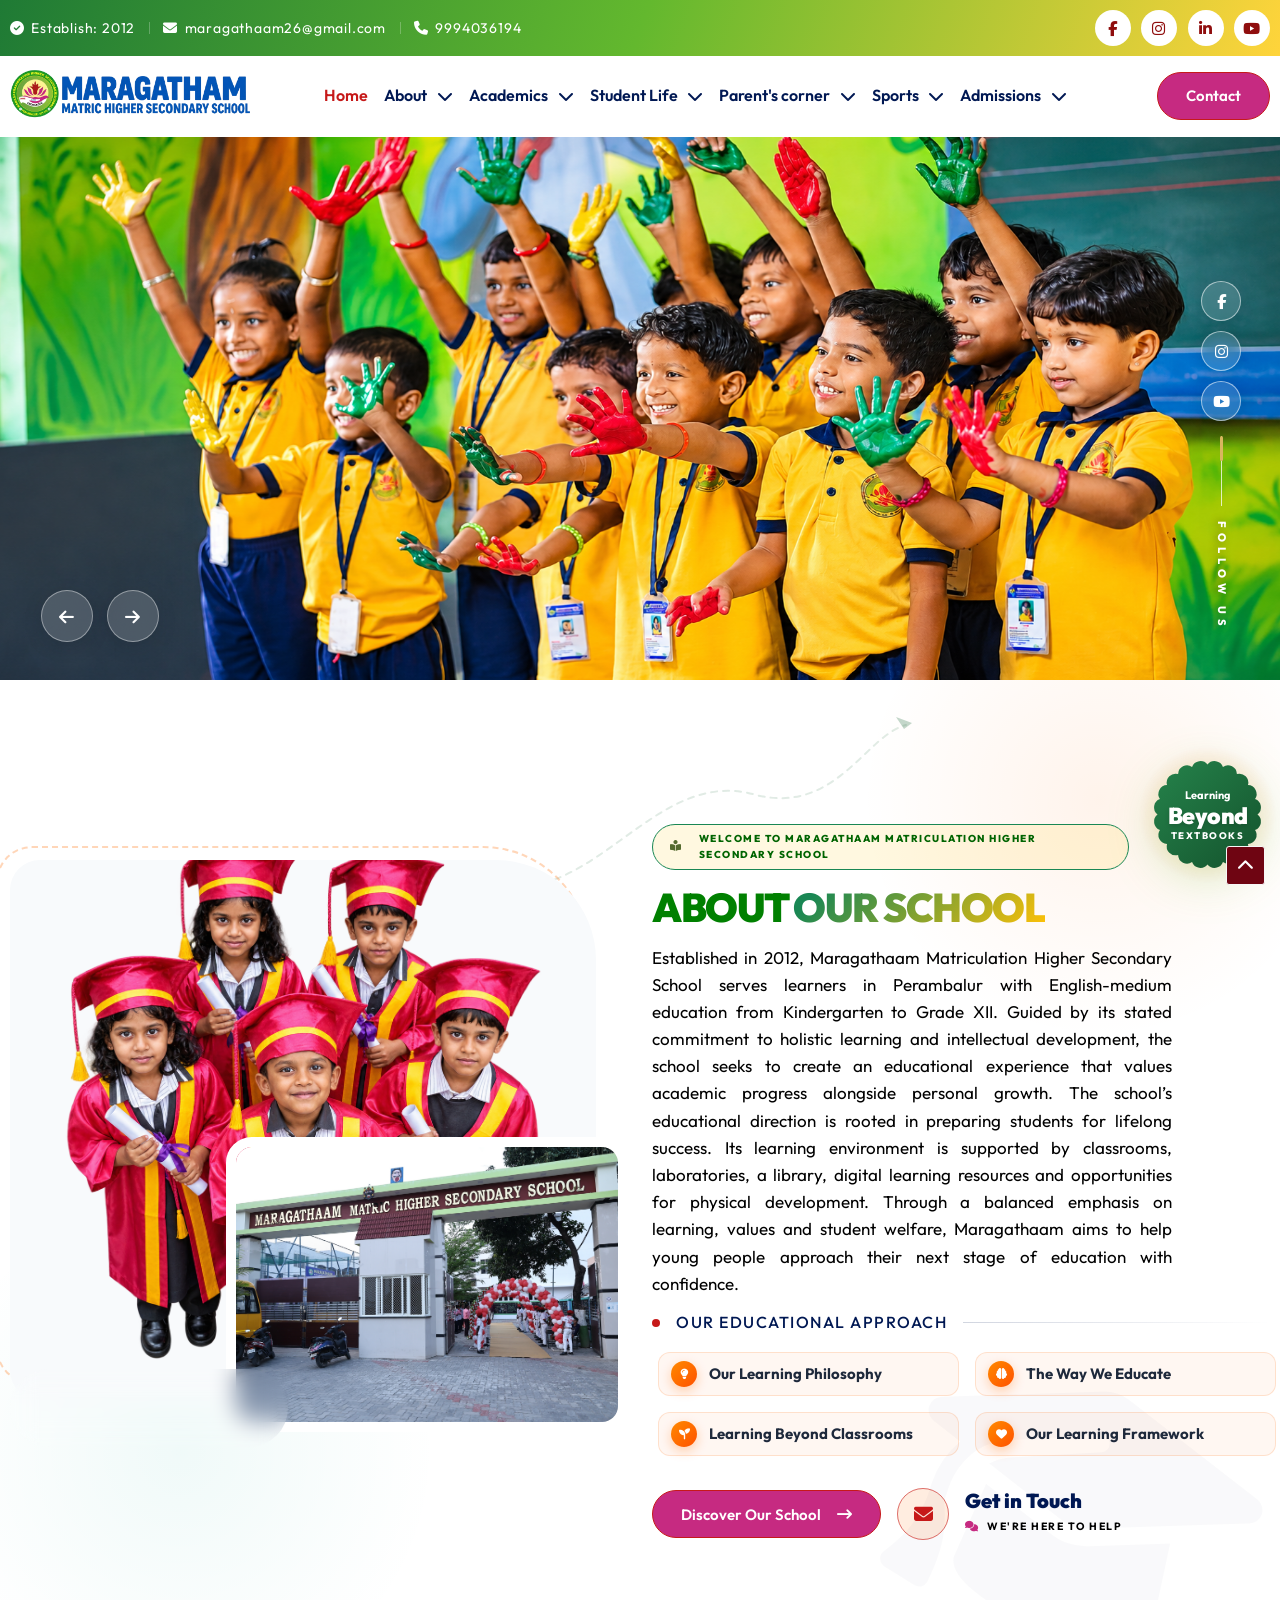
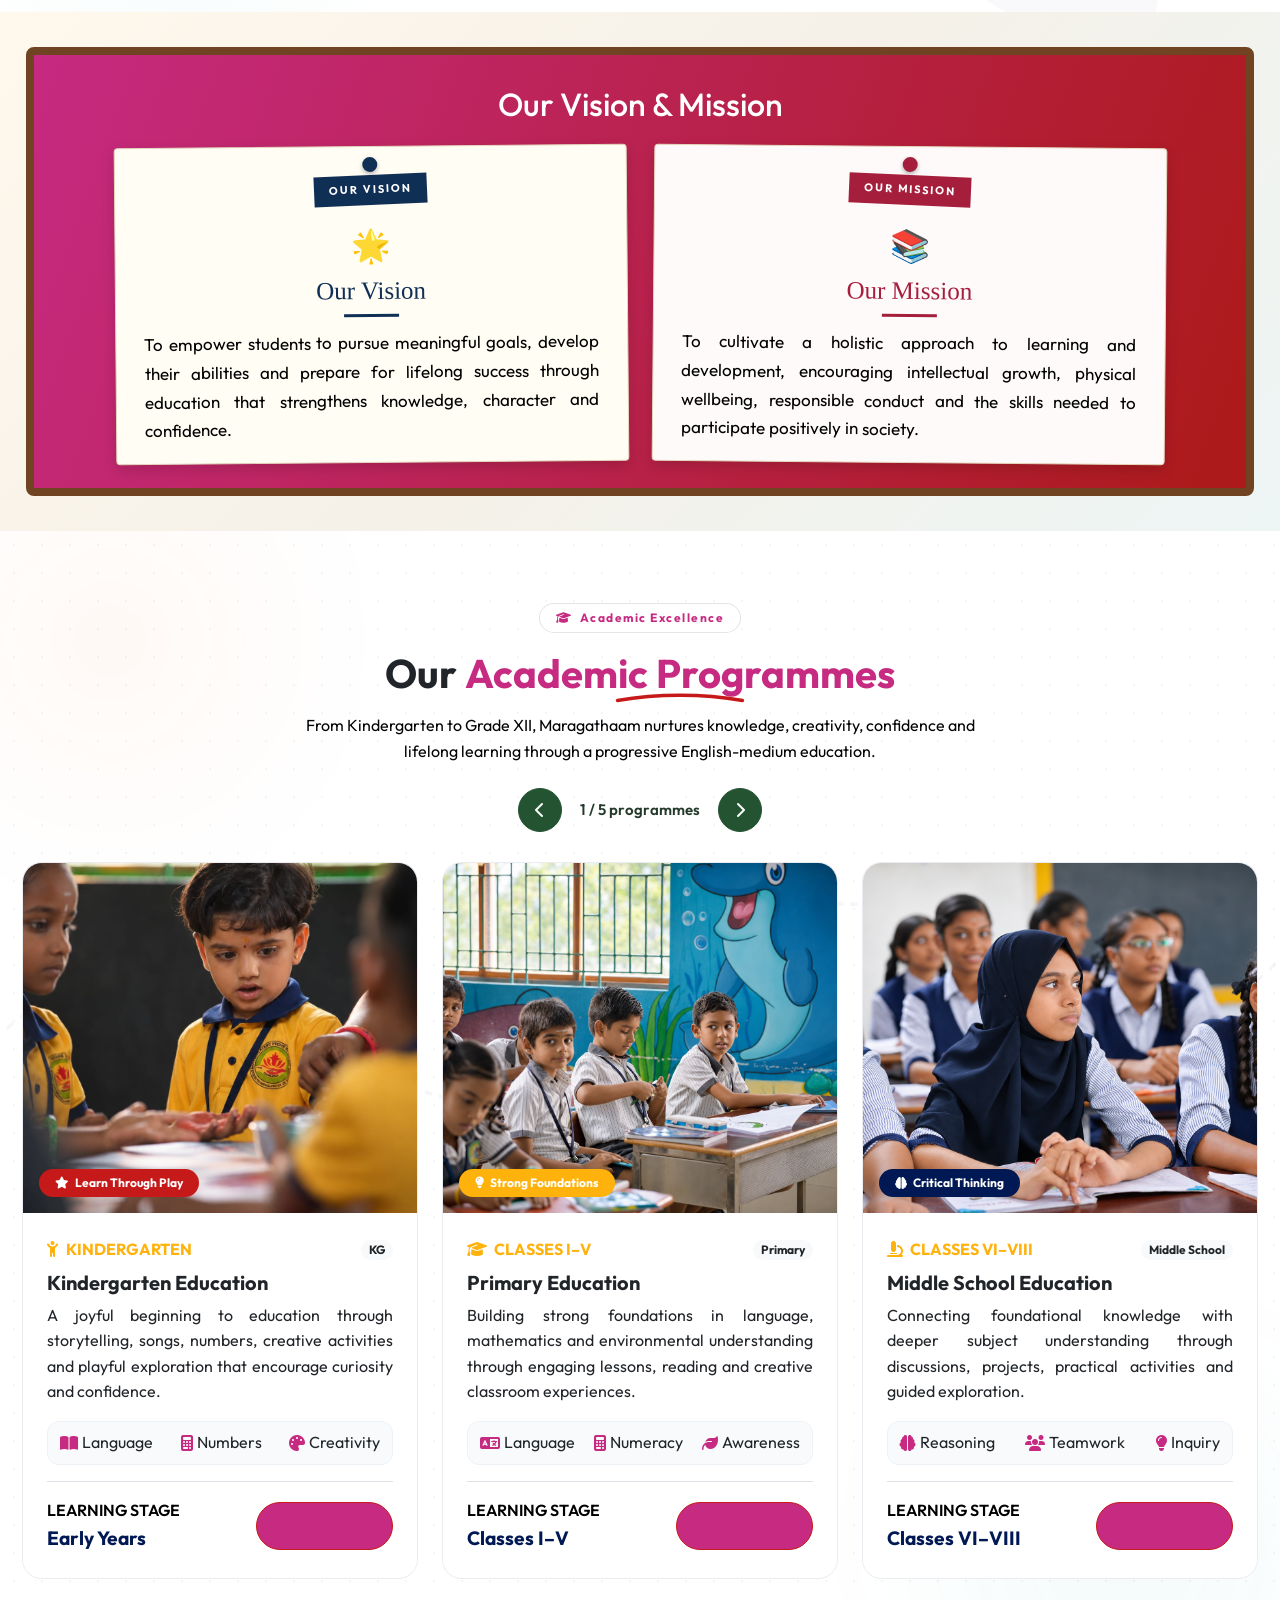
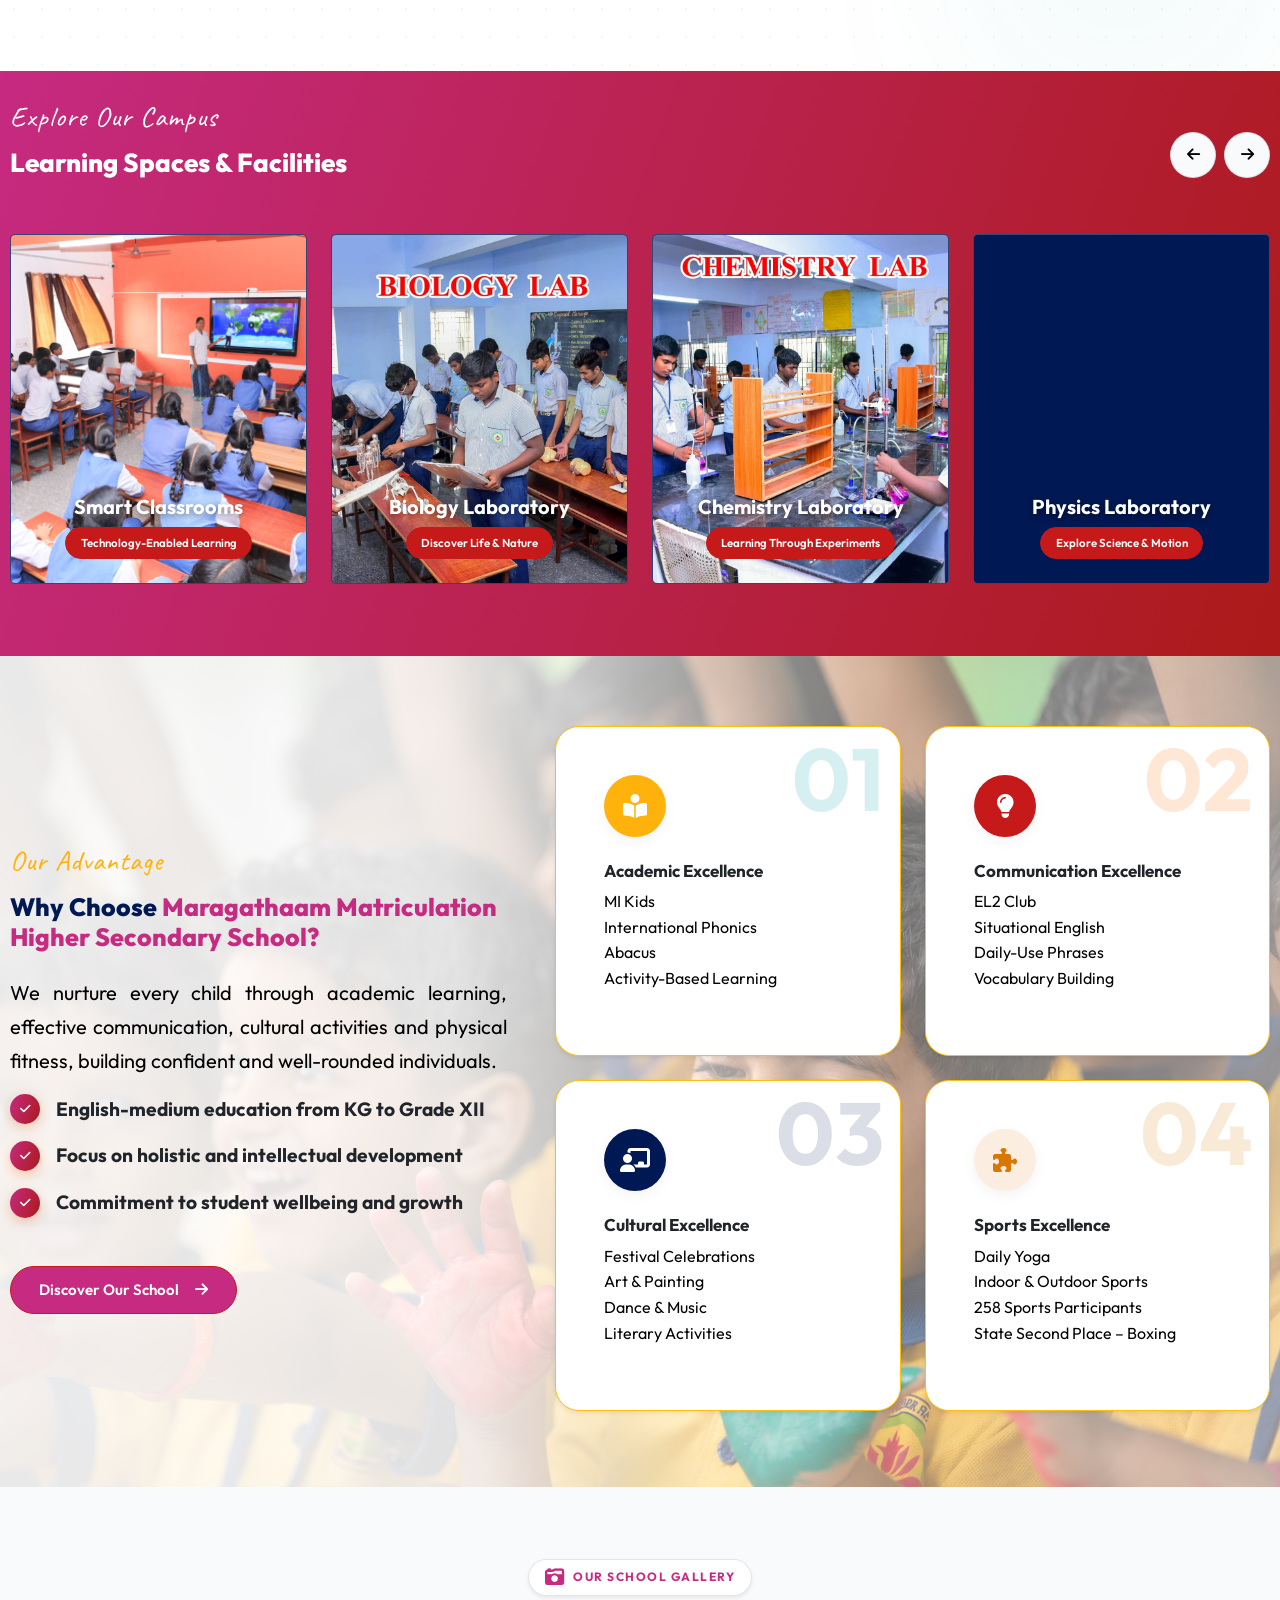
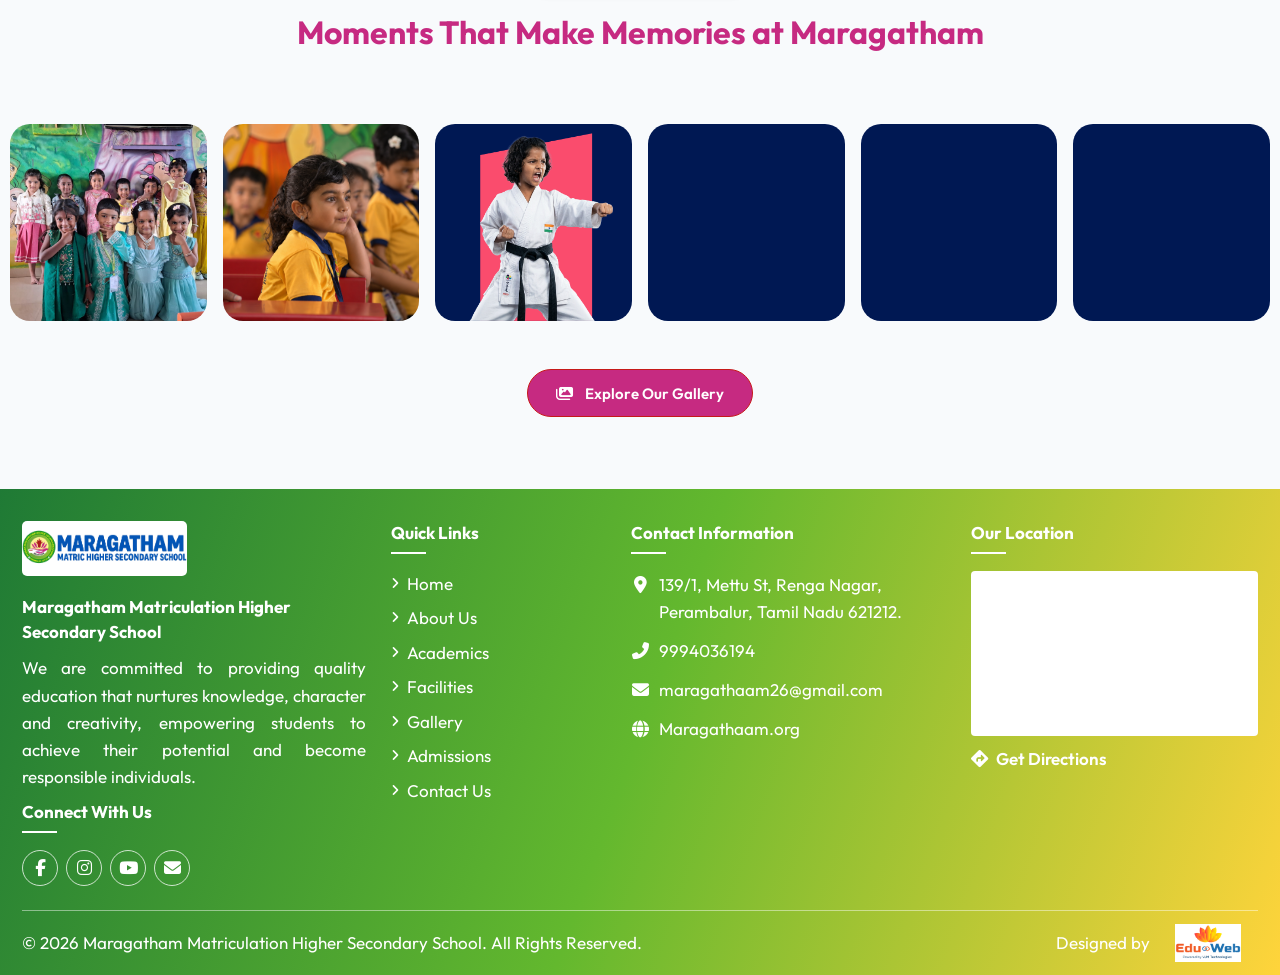
==== commit 664ed5f8: "work" ====
--- a/index.html
+++ b/index.html
@@ -1772,13 +1772,6 @@
 
                         <div class="style-card-overlay"></div>
 
-                        <div class="style-icon-badge bg-white text-accent position-absolute shadow-sm
-                                    d-flex align-items-center justify-content-center">
-
-                            <i class="fa-solid fa-chalkboard-user"></i>
-
-                        </div>
-
                         <div class="style-card-content position-absolute bottom-0 start-0
                                     w-100 p-4 text-center z-2">
 
@@ -1810,13 +1803,6 @@
 
                         <div class="style-card-overlay"></div>
 
-                        <div class="style-icon-badge bg-white text-success position-absolute shadow-sm
-                                    d-flex align-items-center justify-content-center">
-
-                            <i class="fa-solid fa-dna"></i>
-
-                        </div>
-
                         <div class="style-card-content position-absolute bottom-0 start-0
                                     w-100 p-4 text-center z-2">
 
@@ -1848,13 +1834,6 @@
 
                         <div class="style-card-overlay"></div>
 
-                        <div class="style-icon-badge bg-white text-warning position-absolute shadow-sm
-                                    d-flex align-items-center justify-content-center">
-
-                            <i class="fa-solid fa-flask"></i>
-
-                        </div>
-
                         <div class="style-card-content position-absolute bottom-0 start-0
                                     w-100 p-4 text-center z-2">
 
@@ -1886,13 +1865,6 @@
 
                         <div class="style-card-overlay"></div>
 
-                        <div class="style-icon-badge bg-white text-info position-absolute shadow-sm
-                                    d-flex align-items-center justify-content-center">
-
-                            <i class="fa-solid fa-atom"></i>
-
-                        </div>
-
                         <div class="style-card-content position-absolute bottom-0 start-0
                                     w-100 p-4 text-center z-2">
 
@@ -1924,13 +1896,6 @@
 
                         <div class="style-card-overlay"></div>
 
-                        <div class="style-icon-badge bg-white text-danger position-absolute shadow-sm
-                                    d-flex align-items-center justify-content-center">
-
-                            <i class="fa-solid fa-child-reaching"></i>
-
-                        </div>
-
                         <div class="style-card-content position-absolute bottom-0 start-0
                                     w-100 p-4 text-center z-2">
 
@@ -1962,12 +1927,6 @@
 
                         <div class="style-card-overlay"></div>
 
-                        <div class="style-icon-badge bg-white text-warning position-absolute shadow-sm
-                                    d-flex align-items-center justify-content-center">
-
-                            <i class="fa-solid fa-computer"></i>
-
-                        </div>
 
                         <div class="style-card-content position-absolute bottom-0 start-0
                                     w-100 p-4 text-center z-2">
@@ -2000,13 +1959,6 @@
 
                         <div class="style-card-overlay"></div>
 
-                        <div class="style-icon-badge bg-white text-primary position-absolute shadow-sm
-                                    d-flex align-items-center justify-content-center">
-
-                            <i class="fa-solid fa-bus"></i>
-
-                        </div>
-
                         <div class="style-card-content position-absolute bottom-0 start-0
                                     w-100 p-4 text-center z-2">
 
@@ -2038,12 +1990,6 @@
 
                         <div class="style-card-overlay"></div>
 
-                        <div class="style-icon-badge bg-white text-primary position-absolute shadow-sm
-                                    d-flex align-items-center justify-content-center">
-
-                            <i class="fa-solid fa-book-open"></i>
-
-                        </div>
 
                         <div class="style-card-content position-absolute bottom-0 start-0
                                     w-100 p-4 text-center z-2">
@@ -2076,13 +2022,6 @@
 
                         <div class="style-card-overlay"></div>
 
-                        <div class="style-icon-badge bg-white text-dark position-absolute shadow-sm
-                                    d-flex align-items-center justify-content-center">
-
-                            <i class="fa-solid fa-volleyball"></i>
-
-                        </div>
-
                         <div class="style-card-content position-absolute bottom-0 start-0
                                     w-100 p-4 text-center z-2">
 
@@ -2113,13 +2052,6 @@
                              loading="lazy" decoding="async">
 
                         <div class="style-card-overlay"></div>
-
-                        <div class="style-icon-badge bg-white text-accent position-absolute shadow-sm
-                                    d-flex align-items-center justify-content-center">
-
-                            <i class="fa-solid fa-palette"></i>
-
-                        </div>
 
                         <div class="style-card-content position-absolute bottom-0 start-0
                                     w-100 p-4 text-center z-2">
--- a/assets/css/style.css
+++ b/assets/css/style.css
@@ -2300,7 +2300,7 @@
 
 .section-main-heading {
   font-family: var(--font-heading);
-  font-size: 46px;
+  font-size:26px;
   font-weight: 800;
   color:white;
   line-height: 1.15;
@@ -4061,7 +4061,9 @@
   content: '';
   position: absolute;
   inset: 0;
-  background:linear-gradient(90deg, rgba(255, 255, 255, 0.913) 0%, rgba(255, 255, 255, 0.879) 35%, rgb(255 255 255 / 42%) 70%, rgb(255 251 251 / 16%) 100%);
+  background:linear-gradient(90deg, rgba(255, 255, 255, 0.913) 0%,
+   rgba(255, 255, 255, 0.879) 35%, rgb(255 255 255 / 42%) 70%, 
+   rgba(255, 251, 251, 0.568) 100%);
   pointer-events: none;
   z-index: 0;
 }
@@ -4111,15 +4113,15 @@
 
 /* Right Column Advantage Cards */
 .advantage-card {
-  background: #ffffff !important;
-  border: 1.5px solid rgba(226, 232, 240, 0.9) !important;
-  border-radius: 24px !important;
-  transition: all 0.4s cubic-bezier(0.16, 1, 0.3, 1) !important;
-  position: relative;
-  overflow: hidden;
-  cursor: pointer;
-  transform: translateY(-8px) !important;
-  border-color: rgba(226, 232, 240, 0.6) !important;
+background: #ffffff !important;
+    border: 1.5px solid #ffc107 !important;
+    border-radius: 24px !important;
+    transition: all 0.4s cubic-bezier(0.16, 1, 0.3, 1) !important;
+    position: relative;
+    overflow: hidden;
+    cursor: pointer;
+    transform: translateY(-8px) !important;
+    border-color: #ffc107 !important;
 }
 
 /* Dynamic Bottom Accent Line */
@@ -4442,10 +4444,9 @@
 
 /* Arch-Shaped Tall Card */
 .travel-style-card {
-  height: 420px;
-  border-radius: 120px 120px 24px 24px;
+  height:350px;
+  border-radius:5px;
   background-color: var(--primary);
-  box-shadow: 0 16px 36px -6px rgba(0, 24, 83, 0.12), 0 4px 12px rgba(0, 24, 83, 0.04);
   transition: all 0.5s cubic-bezier(0.25, 1, 0.5, 1);
   border: 1px solid rgba(255, 255, 255, 0.2);
 }
--- a/assets/css/responsive.css
+++ b/assets/css/responsive.css
@@ -443,7 +443,6 @@
   }
 
   .advantage-card {
-    padding: 2rem 1.5rem !important;
     border-radius: 20px !important;
   }
 
@@ -453,7 +452,6 @@
 
   .travel-style-card {
     height: 380px;
-    border-radius: 90px 90px 20px 20px;
   }
 
   .promo-immersive-wrapper {
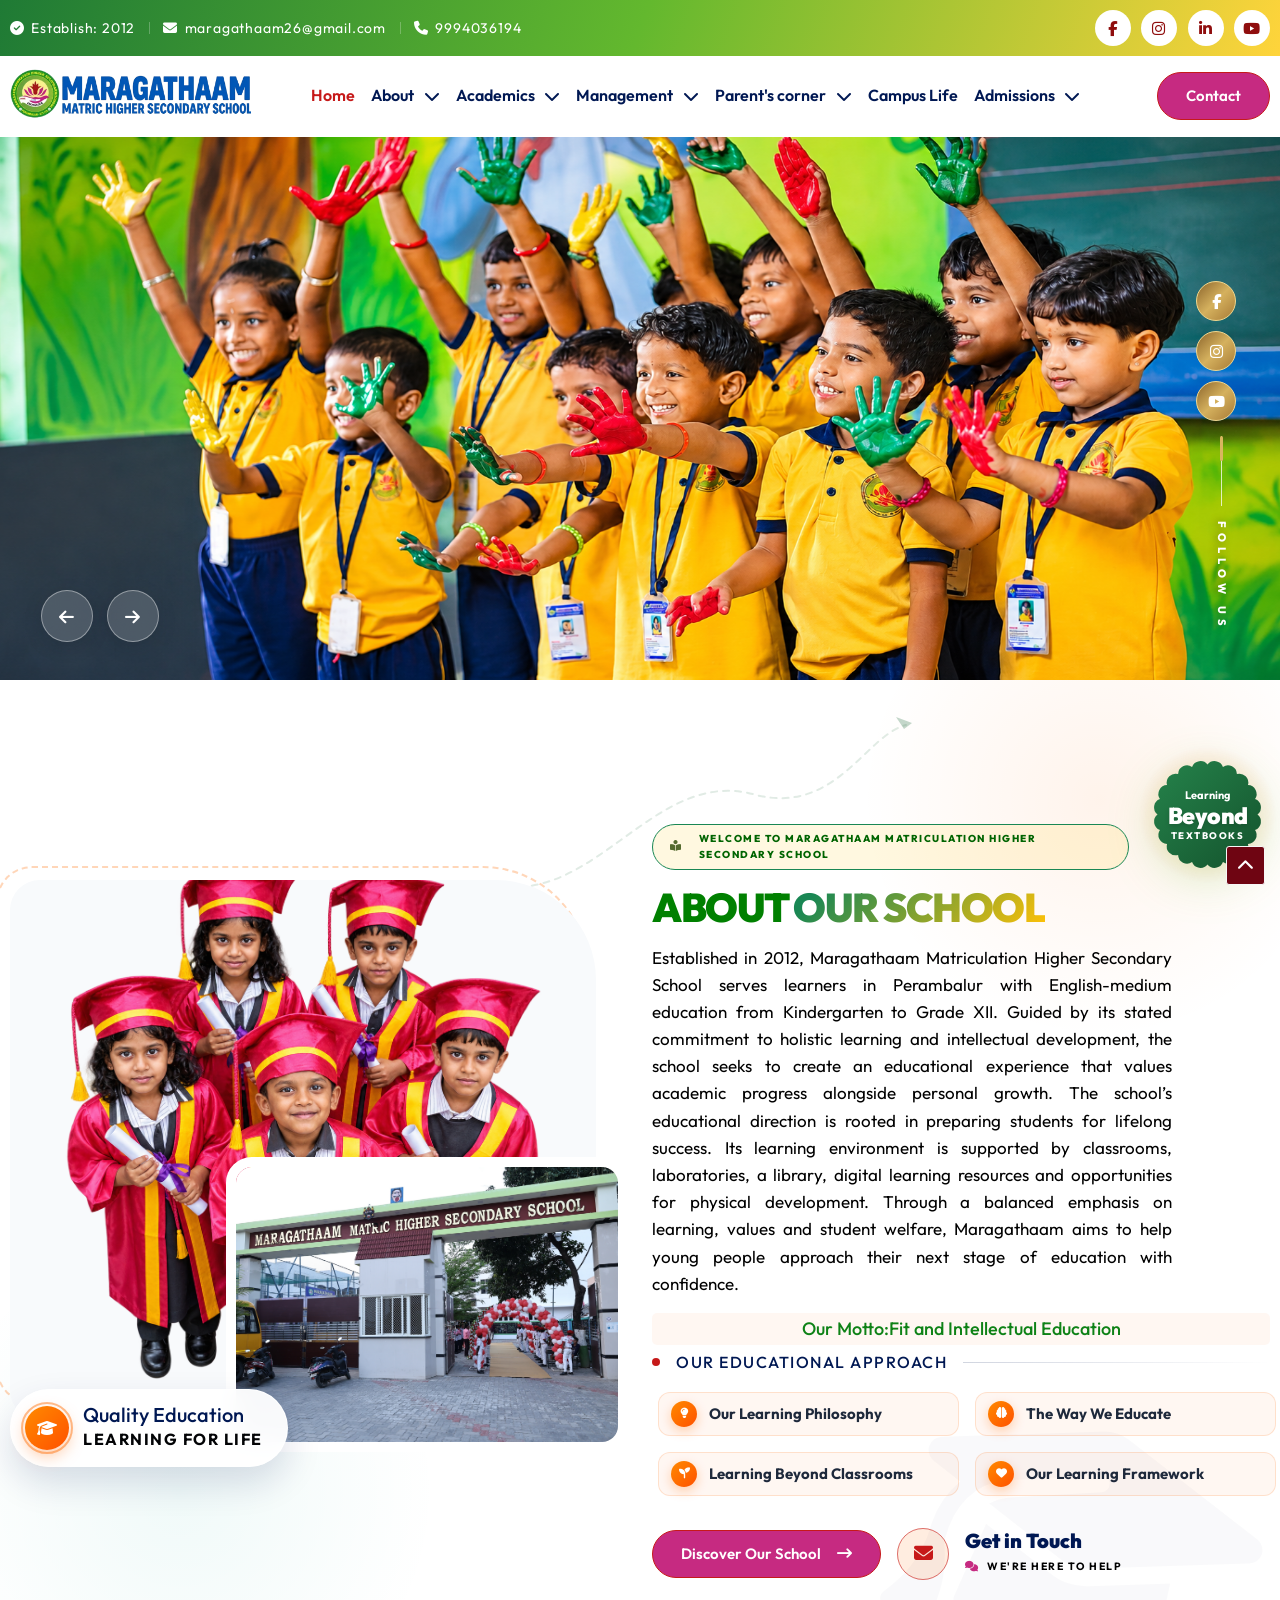
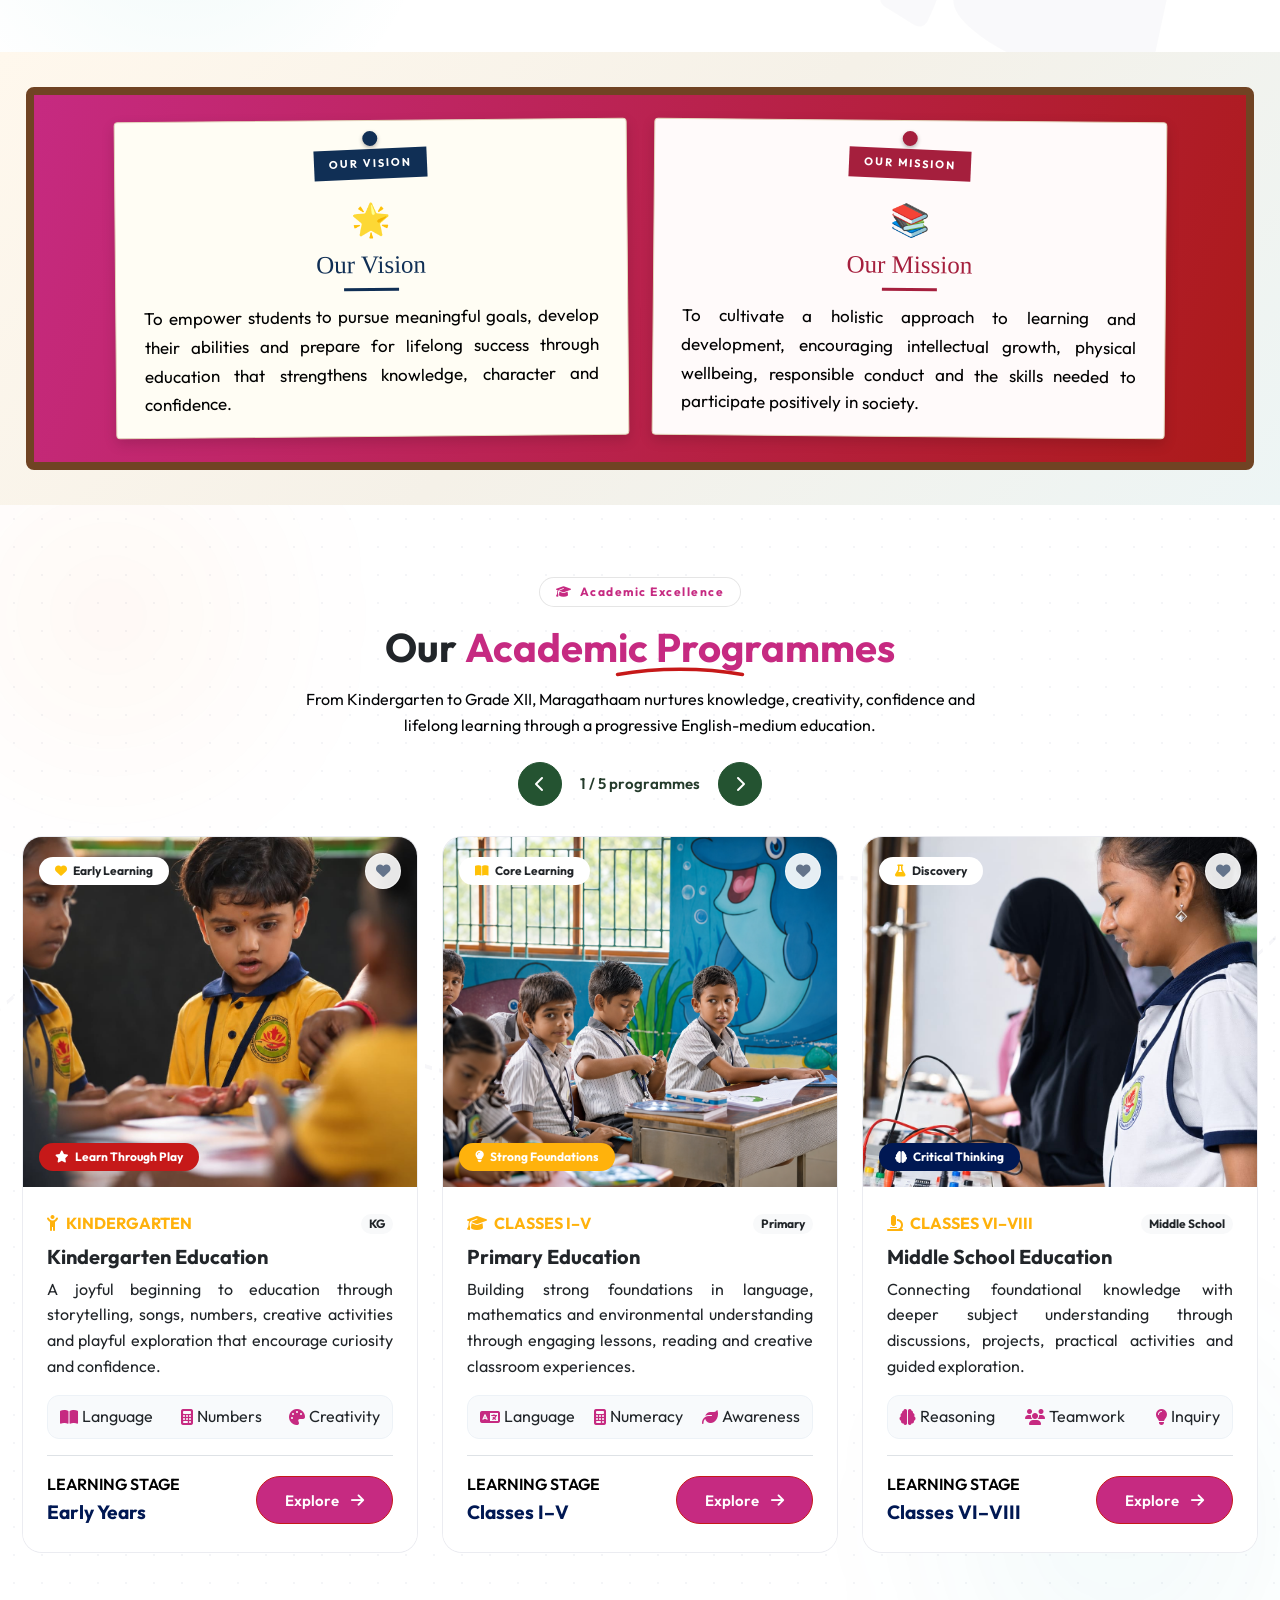
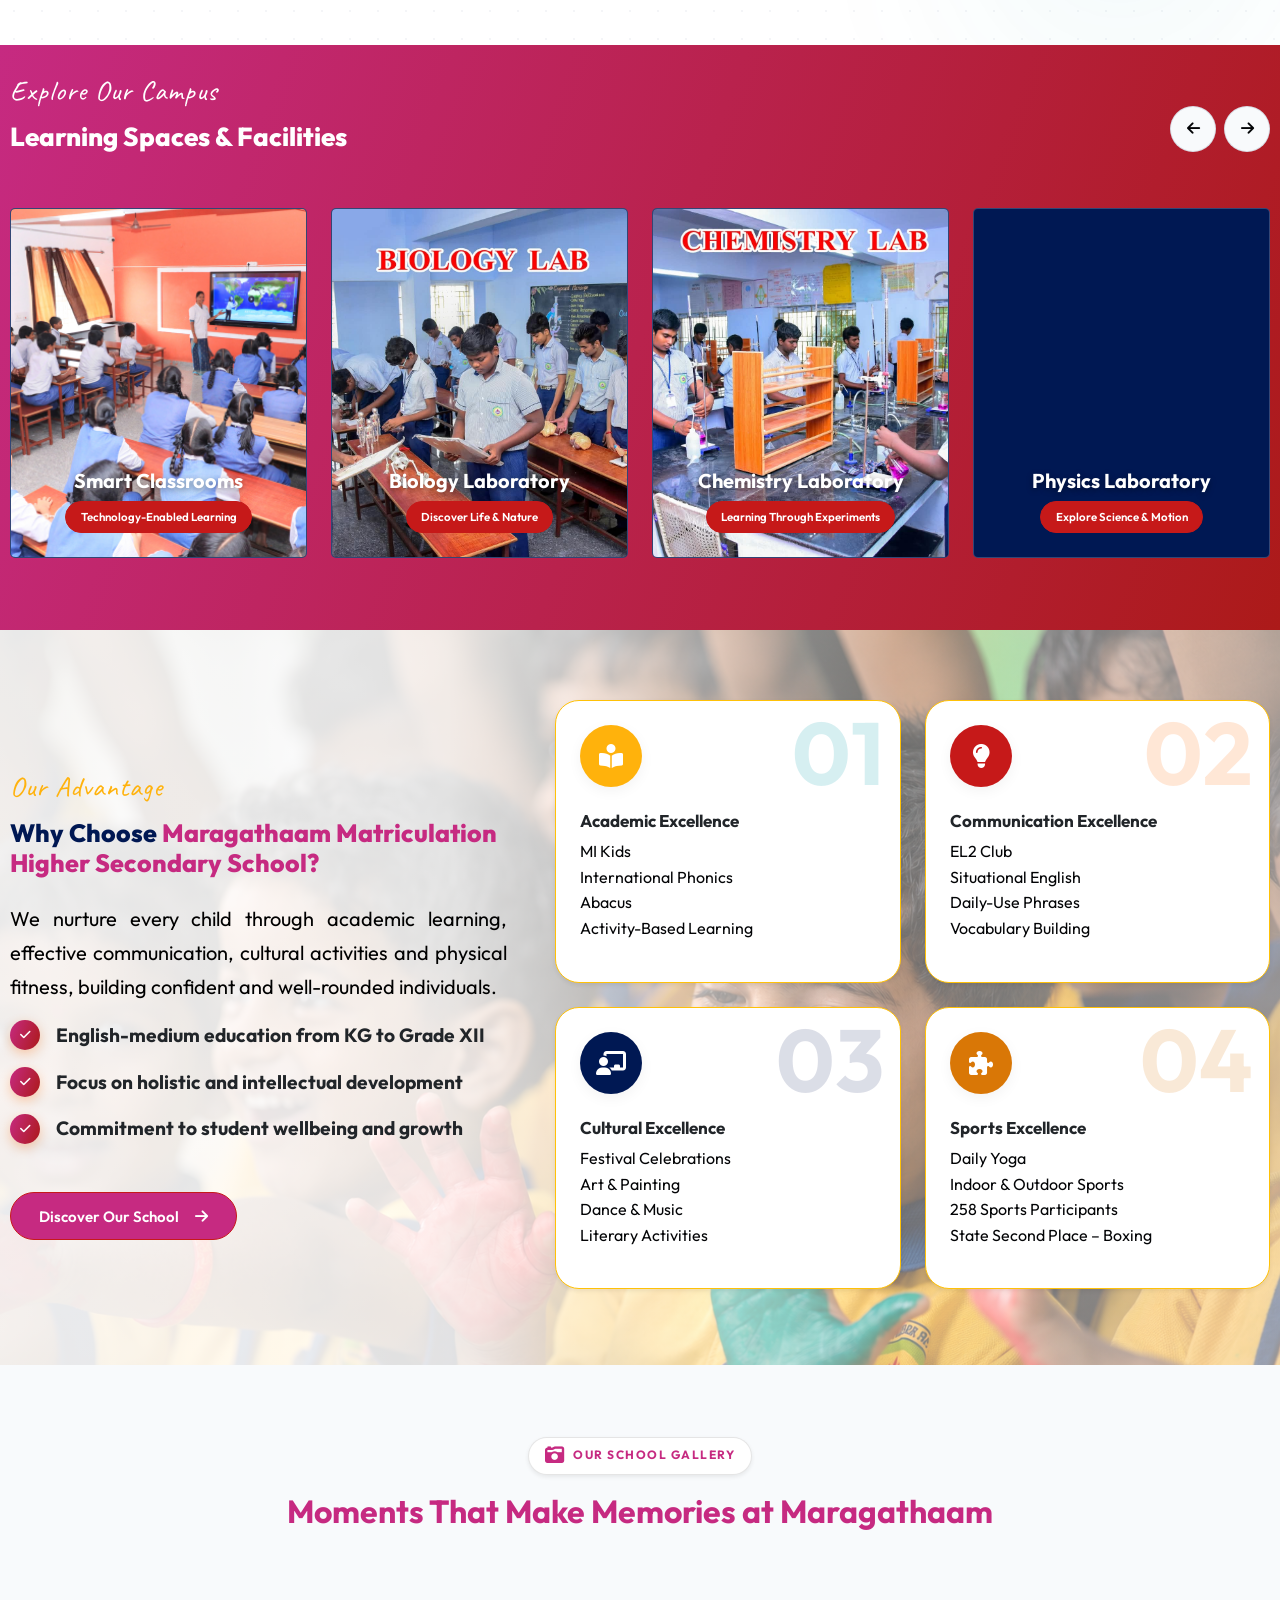
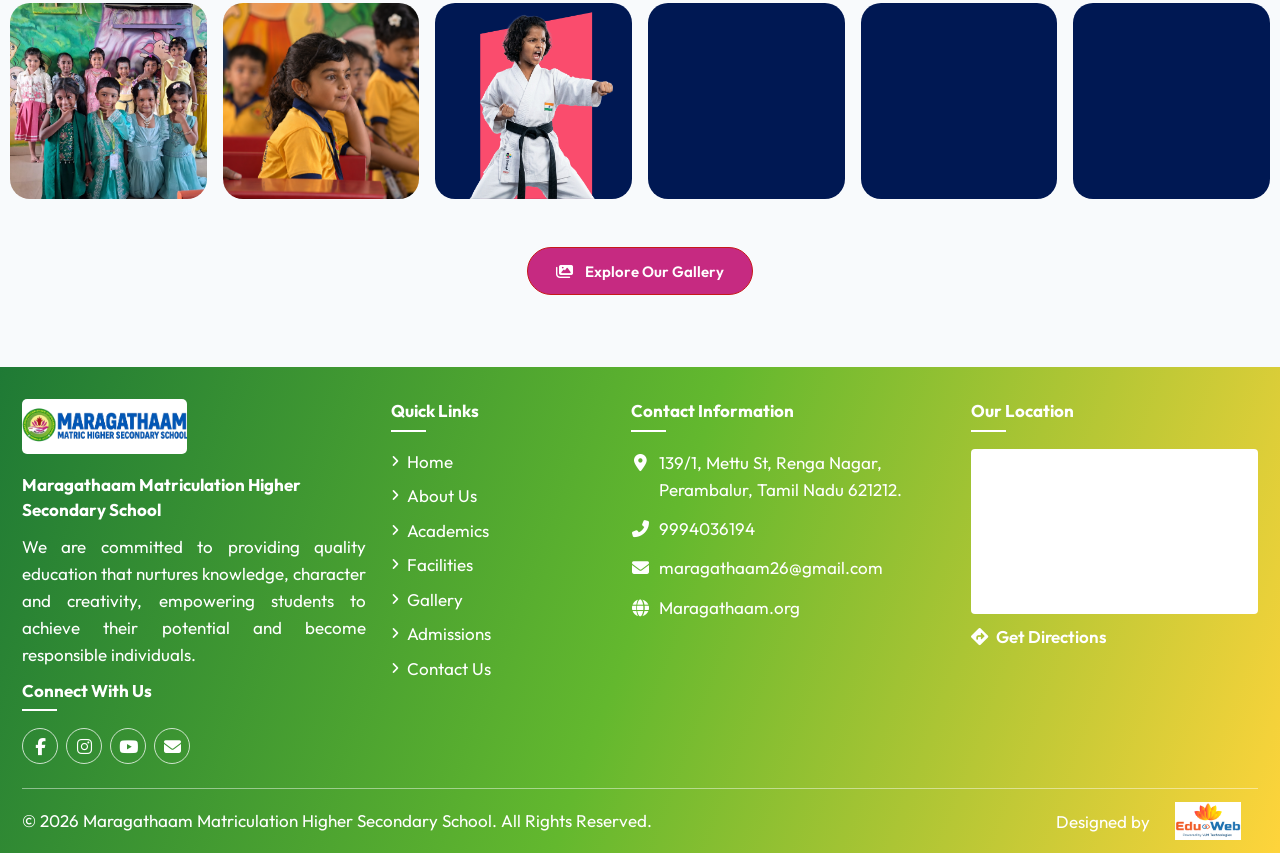
==== commit e36d57fc: "changes" ====
--- a/index.html
+++ b/index.html
@@ -15,17 +15,17 @@
 
     <!-- SEO Description -->
     <meta name="description"
-        content="Discover Maragatham Matriculation hr sec school, offering education from pre-primary to senior secondary, smart classrooms, experienced teachers, sports, creative activities and holistic student development.">
+        content="Discover Maragathaam Matriculation hr sec school, offering education from pre-primary to senior secondary, smart classrooms, experienced teachers, sports, creative activities and holistic student development.">
 
     <!-- SEO Keywords -->
     <meta name="keywords"
-        content="Maragatham Matriculation hr sec school , Pre Primary School,
+        content="Maragaatham Matriculation hr sec school , Pre Primary School,
         Primary Education, Middle School, Secondary Education,
         Senior Secondary Education, Smart Classrooms,
         School Admissions, Quality Education, Holistic Development">
 
     <!-- Author -->
-    <meta name="author" content="Maragatham Matriculation hr sec school">
+    <meta name="author" content="Maragathaam Matriculation hr sec school">
 
     <!-- Search Engine Indexing -->
     <meta name="robots" content="index, follow">
@@ -84,20 +84,20 @@
     <meta property="og:type" content="website">
 
     <meta property="og:title"
-        content="Maragatham Matriculation hr sec school | Inspiring Young Minds">
+        content="Maragathaam Matriculation hr sec school | Inspiring Young Minds">
 
     <meta property="og:description"
         content="Explore quality education, engaging learning experiences, modern campus facilities, sports, creativity and holistic
-         development at Maragatham Matriculation hr sec school.">
+         development at Maragathaam Matriculation hr sec school.">
 
     <meta property="og:image"
         content="assets/photos/logofinal.png">
 
     <meta property="og:site_name"
-        content="Maragatham Matriculation hr sec school">
+        content="Maragathaam Matriculation hr sec school">
 
     <!-- Google Analytics (GA4) -->
-    <!-- Keep this ID only if it belongs to Maragatham -->
+    <!-- Keep this ID only if it belongs to Maragaatham -->
     <script async
         src="https://www.googletagmanager.com/gtag/js?id=G-8PT33TVXNG">
     </script>
@@ -244,18 +244,12 @@
     <a class="nav-link dropdown-toggle" href="javascript:void(0)"
        id="studentLifeDropdown" role="button"
        data-bs-toggle="dropdown" aria-expanded="false">
-        Student Life <i class="fa-solid fa-chevron-down ms-1 fs-8"></i>
+        Management <i class="fa-solid fa-chevron-down ms-1 fs-8"></i>
     </a>
     <div class="dropdown-menu dropdown-home" aria-labelledby="studentLifeDropdown">
-        <a href="student-council.html" class="dropdown-item"><span>Student Council</span></a>
-        <a href="clubs-activities.html" class="dropdown-item"><span>Clubs &amp; Activities</span></a>
-        <a href="arts-crafts.html" class="dropdown-item"><span>Arts &amp; Crafts</span></a>
-        <a href="dance.html" class="dropdown-item"><span>Dance</span></a>
-        <a href="music.html" class="dropdown-item"><span>Music</span></a>
-        <a href="yoga.html" class="dropdown-item"><span>Yoga</span></a>
-        <a href="taekwondo.html" class="dropdown-item"><span>Taekwondo</span></a>
-        <a href="skating.html" class="dropdown-item"><span>Skating</span></a>
-        <a href="archery.html" class="dropdown-item"><span>Archery</span></a>
+        <a href="student-council.html" class="dropdown-item"><span>Chairman's Message</span></a>
+        <a href="clubs-activities.html" class="dropdown-item"><span>Correspondent's Message</span></a>
+        <a href="arts-crafts.html" class="dropdown-item"><span>Principal's Message</span></a>
     </div>
 </li>
              <!-- 6. PARENTS -->
@@ -278,13 +272,8 @@
     <a class="nav-link dropdown-toggle" href="javascript:void(0)"
        id="sportsDropdown" role="button"
        data-bs-toggle="dropdown" aria-expanded="false">
-        Sports <i class="fa-solid fa-chevron-down ms-1 fs-8"></i>
+        Campus Life 
     </a>
-    <div class="dropdown-menu dropdown-home" aria-labelledby="sportsDropdown">
-        <a href="indoor-sports.html" class="dropdown-item"><span>Indoor Sports</span></a>
-        <a href="outdoor-sports.html" class="dropdown-item"><span>Outdoor Sports</span></a>
-        <a href="physical-education.html" class="dropdown-item"><span>Physical Education</span></a>
-    </div>
 </li> 
         <!-- 5. ADMISSIONS -->
     <li class="nav-item dropdown">
@@ -387,18 +376,12 @@
     <a class="nav-link dropdown-toggle" href="javascript:void(0)"
        id="studentLifeDropdown" role="button"
        data-bs-toggle="dropdown" aria-expanded="false">
-        Student Life <i class="fa-solid fa-chevron-down ms-1 fs-8"></i>
+        Management <i class="fa-solid fa-chevron-down ms-1 fs-8"></i>
     </a>
     <div class="dropdown-menu dropdown-home" aria-labelledby="studentLifeDropdown">
-        <a href="student-council.html" class="dropdown-item"><span>Student Council</span></a>
-        <a href="clubs-activities.html" class="dropdown-item"><span>Clubs &amp; Activities</span></a>
-        <a href="arts-crafts.html" class="dropdown-item"><span>Arts &amp; Crafts</span></a>
-        <a href="dance.html" class="dropdown-item"><span>Dance</span></a>
-        <a href="music.html" class="dropdown-item"><span>Music</span></a>
-        <a href="yoga.html" class="dropdown-item"><span>Yoga</span></a>
-        <a href="taekwondo.html" class="dropdown-item"><span>Taekwondo</span></a>
-        <a href="skating.html" class="dropdown-item"><span>Skating</span></a>
-        <a href="archery.html" class="dropdown-item"><span>Archery</span></a>
+        <a href="student-council.html" class="dropdown-item"><span>Chairman's Message</span></a>
+        <a href="clubs-activities.html" class="dropdown-item"><span>Correspondent's Message</span></a>
+        <a href="arts-crafts.html" class="dropdown-item"><span>Principal's Message</span></a>
     </div>
 </li>
              <!-- 6. PARENTS -->
@@ -421,13 +404,8 @@
     <a class="nav-link dropdown-toggle" href="javascript:void(0)"
        id="sportsDropdown" role="button"
        data-bs-toggle="dropdown" aria-expanded="false">
-        Sports <i class="fa-solid fa-chevron-down ms-1 fs-8"></i>
+               Campus Life 
     </a>
-    <div class="dropdown-menu dropdown-home" aria-labelledby="sportsDropdown">
-        <a href="indoor-sports.html" class="dropdown-item"><span>Indoor Sports</span></a>
-        <a href="outdoor-sports.html" class="dropdown-item"><span>Outdoor Sports</span></a>
-        <a href="physical-education.html" class="dropdown-item"><span>Physical Education</span></a>
-    </div>
 </li> 
         <!-- 5. ADMISSIONS -->
     <li class="nav-item dropdown">
@@ -479,7 +457,7 @@
 
 
 <!-- =========================================================
-    Maragatham– HERO IMAGE SLIDER
+    Maragathaam– HERO IMAGE SLIDER
      Full Width | Zoom Animation | Social Bar | Navigation
 ========================================================= -->
 
@@ -494,7 +472,7 @@
             <div class="swiper-slide">
                 <div class="bb-hero-image-wrap">
                     <img src="assets/img/photos/banner1.png"
-                         alt="Maragatham Bloom International School"
+                         alt="Maragathaam Matriculation hr sec school"
                          class="bb-hero-image"
                          fetchpriority="high">
                 </div>
@@ -503,7 +481,7 @@
             <div class="swiper-slide">
                 <div class="bb-hero-image-wrap">
                     <img src="assets/img/photos/banner4.png"
-                         alt="Maragatham Bloom School Activities"
+                         alt="Maragathaam Matriculation hr sec school"
                          class="bb-hero-image">
                 </div>
             </div>
@@ -512,7 +490,7 @@
             <div class="swiper-slide">
                 <div class="bb-hero-image-wrap">
                     <img src="assets/img/photos/banner2.png"
-                         alt="Maragatham Bloom School Activities"
+                         alt="Maragathaam Matriculation hr sec school"
                          class="bb-hero-image">
                 </div>
             </div>
@@ -635,7 +613,7 @@
                     <div class="tb-about-main-img-box">
                         <img
                             src="assets/img/photos/02 kids.png"
-                            alt="maragatham school"
+                            alt="Maragathaam Matriculation hr sec school"
                             class="tb-about-main-img"
                             loading="lazy"
                             decoding="async">
@@ -762,6 +740,10 @@
 
                 </p>
 
+           <h4 style="color: rgb(14, 130, 22);background:rgba(255, 107, 0, 0.05);padding:5px;
+           font-size:18px;border-radius: 5px;text-align: center;">
+         Our Motto:Fit and Intellectual Education</h4>
+ 
                 <!-- Educational Approach -->
                 <div class="d-flex align-items-center gap-3 mb-3 pb-1">
 
@@ -869,9 +851,7 @@
 
     <div class="bb-board-frame" style="background: linear-gradient(110deg, #c62a81 0%, #ac1a19 100%);">
 
-        <div class="bb-board-heading">
-            <h2>Our Vision & Mission</h2>
-        </div>
+
 
         <div class="bb-notice-grid">
 
@@ -1002,7 +982,7 @@
 
         <!-- CAROUSEL TRACK -->
         <div class="row g-4 pb-4 tb-programmes-track"
-             id="maragathamProgrammesTrack">
+             id="maragathaamProgrammesTrack">
 
             <!-- CARD 1: KINDERGARTEN -->
             <div class="col-lg-4 col-md-6" data-aos="fade-up">
@@ -1221,7 +1201,7 @@
 
                     <div class="position-relative overflow-hidden tb-tour-card-image">
 
-                        <img src="assets/img/photos/10th.png"
+                        <img src="assets/img/photos/mid1.jpeg"
                              alt="Middle school students exploring academic concepts"
                              class="w-100 h-100 object-fit-cover tb-card-img-zoom"
                              loading="lazy">
@@ -1327,7 +1307,7 @@
 
                     <div class="position-relative overflow-hidden tb-tour-card-image">
 
-                        <img src="assets/img/photos/10th1.png"
+                        <img src="assets/img/New folder/10th.jpeg"
                              alt="Secondary school students engaged in learning"
                              class="w-100 h-100 object-fit-cover tb-card-img-zoom"
                              loading="lazy">
@@ -1432,7 +1412,7 @@
 
                     <div class="position-relative overflow-hidden tb-tour-card-image">
 
-                        <img src="assets/img/photos/higher.png"
+                        <img src="assets/img/photos/121.png"
                              alt="Higher secondary students pursuing academic learning"
                              class="w-100 h-100 object-fit-cover tb-card-img-zoom"
                              loading="lazy">
@@ -1542,7 +1522,7 @@
     const section = document.querySelector(".tb-packages-v2");
     if (!section) return;
 
-    const track = section.querySelector("#maragathamProgrammesTrack");
+    const track = section.querySelector("#maragathaamProgrammesTrack");
     const prevBtn = section.querySelector(".tb-programmes-prev");
     const nextBtn = section.querySelector(".tb-programmes-next");
     const counter = section.querySelector(".tb-programmes-counter");
@@ -1699,7 +1679,7 @@
 
 
 <!-- =========================================================
-     MARAGATHAM MATRIC HR SEC SCHOOL - FACILITIES SECTION
+     MARAGATHAAM MATRIC HR SEC SCHOOL - FACILITIES SECTION
 ========================================================= -->
 
 <section class="tb-facilities-section position-relative" style="background: linear-gradient(110deg, #c62a81 0%, #ac1a19 100%);"
@@ -1766,7 +1746,7 @@
                        class="travel-style-card d-block position-relative overflow-hidden">
 
                         <img src="assets/img/LAB/smart.jpg"
-                             alt="Smart Classroom Facilities at Maragatham School"
+                             alt="Smart Classroom Facilities at Maragathaam School"
                              class="style-card-img w-100 h-100 object-fit-cover"
                              loading="lazy" decoding="async">
 
@@ -1797,7 +1777,7 @@
                        class="travel-style-card d-block position-relative overflow-hidden">
 
                         <img src="assets/img/LAB/bio.jpeg"
-                             alt="Biology Laboratory at Maragatham School"
+                             alt="Biology Laboratory at Maragathaam School"
                              class="style-card-img w-100 h-100 object-fit-cover"
                              loading="lazy" decoding="async">
 
@@ -1828,7 +1808,7 @@
                        class="travel-style-card d-block position-relative overflow-hidden">
 
                         <img src="assets/img/LAB/chem.jpeg"
-                             alt="Chemistry Laboratory at Maragatham School"
+                             alt="Chemistry Laboratory at Maragathaam School"
                              class="style-card-img w-100 h-100 object-fit-cover"
                              loading="lazy" decoding="async">
 
@@ -1859,7 +1839,7 @@
                        class="travel-style-card d-block position-relative overflow-hidden">
 
                         <img src="assets/img/LAB/phy.jpeg"
-                             alt="Physics Laboratory at Maragatham School"
+                             alt="Physics Laboratory at Maragathaam School"
                              class="style-card-img w-100 h-100 object-fit-cover"
                              loading="lazy" decoding="async">
 
@@ -1890,7 +1870,7 @@
                        class="travel-style-card d-block position-relative overflow-hidden">
 
                         <img src="assets/img/LAB/playground.jpg"
-                             alt="School Playground at Maragatham Matric School"
+                             alt="School Playground at Maragathaam Matric School"
                              class="style-card-img w-100 h-100 object-fit-cover"
                              loading="lazy" decoding="async">
 
@@ -1921,7 +1901,7 @@
                        class="travel-style-card d-block position-relative overflow-hidden">
 
                         <img src="assets/img/LAB/cs.jpeg"
-                             alt="Computer Laboratory at Maragatham School"
+                             alt="Computer Laboratory at Maragathaam School"
                              class="style-card-img w-100 h-100 object-fit-cover"
                              loading="lazy" decoding="async">
 
@@ -1953,7 +1933,7 @@
                        class="travel-style-card d-block position-relative overflow-hidden">
 
                         <img src="assets/img/LAB/bus.jpeg"
-                             alt="School Transportation at Maragatham School"
+                             alt="School Transportation at Maragathaam School"
                              class="style-card-img w-100 h-100 object-fit-cover"
                              loading="lazy" decoding="async">
 
@@ -1984,7 +1964,7 @@
                        class="travel-style-card d-block position-relative overflow-hidden">
 
                         <img src="assets/img/photos/kk.jpeg"
-                             alt="Classroom Learning at Maragatham School"
+                             alt="Classroom Learning at Maragathaam School"
                              class="style-card-img w-100 h-100 object-fit-cover"
                              loading="lazy" decoding="async">
 
@@ -2016,7 +1996,7 @@
                        class="travel-style-card d-block position-relative overflow-hidden">
 
                         <img src="assets/img/photos/tennis.jpeg"
-                             alt="Sports and Games at Maragatham School"
+                             alt="Sports and Games at Maragathaam School"
                              class="style-card-img w-100 h-100 object-fit-cover"
                              loading="lazy" decoding="async">
 
@@ -2047,7 +2027,7 @@
                        class="travel-style-card d-block position-relative overflow-hidden">
 
                         <img src="assets/img/photos/creative.jpeg"
-                             alt="Creative Activities at Maragatham School"
+                             alt="Creative Activities at Maragathaam School"
                              class="style-card-img w-100 h-100 object-fit-cover"
                              loading="lazy" decoding="async">
 
@@ -2140,7 +2120,7 @@
 
           <!-- Card 01 -->
           <div class="col-md-6">
-            <div class="advantage-card card-theme-teal bg-white p-4 p-xl-5 rounded-4 shadow-sm position-relative overflow-hidden">
+            <div class="advantage-card card-theme-teal bg-white p-4 rounded-4 shadow-sm position-relative overflow-hidden">
               <span class="advantage-number position-absolute top-0 end-0 fw-bold lh-1 pe-3 pt-2">01</span>
 
               <div class="advantage-icon icon-teal rounded-circle d-flex justify-content-center align-items-center mb-4 position-relative z-1">
@@ -2163,7 +2143,7 @@
 
           <!-- Card 02 -->
           <div class="col-md-6 col-card-stagger">
-            <div class="advantage-card card-theme-accent bg-white p-4 p-xl-5 rounded-4 shadow-sm position-relative overflow-hidden">
+            <div class="advantage-card card-theme-accent bg-white p-4 rounded-4 shadow-sm position-relative overflow-hidden">
               <span class="advantage-number position-absolute top-0 end-0 fw-bold lh-1 pe-3 pt-2">02</span>
 
               <div class="advantage-icon icon-accent rounded-circle d-flex justify-content-center align-items-center mb-4 position-relative z-1">
@@ -2187,7 +2167,7 @@
 
           <!-- Card 03 -->
           <div class="col-md-6">
-            <div class="advantage-card card-theme-navy bg-white p-4 p-xl-5 rounded-4 shadow-sm position-relative overflow-hidden">
+            <div class="advantage-card card-theme-navy bg-white p-4 rounded-4 shadow-sm position-relative overflow-hidden">
               <span class="advantage-number position-absolute top-0 end-0 fw-bold lh-1 pe-3 pt-2">03</span>
 
               <div class="advantage-icon icon-navy rounded-circle d-flex justify-content-center align-items-center mb-4 position-relative z-1">
@@ -2211,7 +2191,7 @@
 
           <!-- Card 04 -->
           <div class="col-md-6 col-card-stagger">
-            <div class="advantage-card card-theme-amber bg-white p-4 p-xl-5 rounded-4 shadow-sm position-relative overflow-hidden">
+            <div class="advantage-card card-theme-amber bg-white p-4  rounded-4 shadow-sm position-relative overflow-hidden">
               <span class="advantage-number position-absolute top-0 end-0 fw-bold lh-1 pe-3 pt-2">04</span>
 
               <div class="advantage-icon icon-amber rounded-circle d-flex justify-content-center align-items-center mb-4 position-relative z-1">
@@ -2242,7 +2222,7 @@
 
 
 
-<!-- MARAGATHAM MATRIC HR SEC SCHOOL GALLERY SECTION -->
+<!-- MARAGATHAAM MATRIC HR SEC SCHOOL GALLERY SECTION -->
 <section class="tb-gallery-section py-5 py-lg-6 position-relative">
     <div class="container py-4">
 
@@ -2258,7 +2238,7 @@
 
                 <h2 class="fw-bold text-dark mb-3 lh-sm">
                     <span class="text-accent">
-                        Moments That Make Memories at Maragatham
+                        Moments That Make Memories at Maragathaam
                     </span>
                 </h2>
 
@@ -2271,7 +2251,7 @@
             <!-- Gallery Image 01 - School Celebrations -->
             <a href="javascript:void(0)" class="tb-insta-item">
                 <img src="assets/img/photos/celebration1.jpeg"
-                    alt="Maragatham School Celebrations and Special Moments"
+                    alt="Maragathaam School Celebrations and Special Moments"
                     class="tb-insta-img"
                     loading="lazy" decoding="async">
 
@@ -2283,7 +2263,7 @@
             <!-- Gallery Image 02 - School Community -->
             <a href="javascript:void(0)" class="tb-insta-item">
                 <img src="assets/img/photos/True-color indoor team portrait-1.png"
-                    alt="Maragatham School Students and Teachers"
+                    alt="Maragathaam School Students and Teachers"
                     class="tb-insta-img"
                     loading="lazy" decoding="async">
 
@@ -2295,7 +2275,7 @@
             <!-- Gallery Image 03 - Karate and Sports -->
             <a href="javascript:void(0)" class="tb-insta-item">
                 <img src="assets/img/photos/post 02Karate@300x.png"
-                    alt="Maragatham Students Karate and Sports Activities"
+                    alt="Maragathaam Students Karate and Sports Activities"
                     class="tb-insta-img"
                     loading="lazy" decoding="async">
 
@@ -2307,7 +2287,7 @@
             <!-- Gallery Image 04 - School Events -->
             <a href="javascript:void(0)" class="tb-insta-item">
                 <img src="assets/img/New folder/celebration2.jpeg"
-                    alt="Maragatham Matriculation School Events"
+                    alt="Maragathaam Matriculation School Events"
                     class="tb-insta-img"
                     loading="lazy" decoding="async">
 
@@ -2319,7 +2299,7 @@
             <!-- Gallery Image 05 - Cultural Celebrations -->
             <a href="javascript:void(0)" class="tb-insta-item">
                 <img src="assets/img/New folder/celebration3.jpeg"
-                    alt="Maragatham School Cultural Celebrations"
+                    alt="Maragathaam School Cultural Celebrations"
                     class="tb-insta-img"
                     loading="lazy" decoding="async">
 
@@ -2331,7 +2311,7 @@
             <!-- Gallery Image 06 - Graduation Ceremony -->
             <a href="javascript:void(0)" class="tb-insta-item">
                 <img src="assets/img/EVENT 10-04-2026/graduation.jpg"
-                    alt="Maragatham School Graduation Ceremony"
+                    alt="Maragathaam School Graduation Ceremony"
                     class="tb-insta-img"
                     loading="lazy" decoding="async">
 
@@ -2353,7 +2333,7 @@
     </div>
 </section>
 
-<!--MARAGATHAM RESPONSIVE FOOTER -->
+<!--MARAGATHAAM RESPONSIVE FOOTER -->
 <footer class="bb-footer" id="bb-footer">
     <div class="bb-footer-container">
 
@@ -2365,11 +2345,11 @@
                 <a href="index.html" class="bb-footer-logo"
                    style="background-color: white;border-radius: 5px;">
                     <img src="assets/img/mainlogo.png"
-                         alt="Maragatham Matriculation Higher Secondary School Logo">
+                         alt="Maragathaam Matriculation Higher Secondary School Logo">
                 </a>
 
                 <h3 class="bb-footer-heading">
-                    Maragatham Matriculation Higher Secondary School
+                    Maragathaam Matriculation Higher Secondary School
                 </h3>
 
                 <p class="bb-footer-description">
@@ -2391,7 +2371,7 @@
                     <a href="#" aria-label="YouTube" class="bb-social-link">
                         <i class="fab fa-youtube"></i>
                     </a>
-                    <a href="mailto:info@maragathamschool.com"
+                    <a href="mailto:info@maragathaamschool.com"
                        aria-label="Email" class="bb-social-link">
                         <i class="fas fa-envelope"></i>
                     </a>
@@ -2470,7 +2450,7 @@
                 <div class="bb-footer-map">
                     <iframe
                         src="https://maps.google.com/maps?q=Maragatham%20Matriculation%20School%20Perambalur&t=&z=14&ie=UTF8&iwloc=&output=embed"
-                        title="Maragatham Matriculation Higher Secondary School Location"
+                        title="Maragathaam Matriculation Higher Secondary School Location"
                         loading="lazy"
                         referrerpolicy="no-referrer-when-downgrade"
                         allowfullscreen>
@@ -2494,7 +2474,7 @@
 
             <p class="bb-copyright">
                 © <span id="bb-footer-year"></span>
-                Maragatham Matriculation Higher Secondary School.
+                Maragathaam Matriculation Higher Secondary School.
                 All Rights Reserved.
             </p>
 
--- a/assets/css/style.css
+++ b/assets/css/style.css
@@ -228,20 +228,7 @@
   display: none;
 }
 
-.btn-primary::before {
-  --middle: calc(48px / 2);
-  background: var(--bg-white);
-  content: "";
-  height: 100%;
-  left: calc(48px * -1);
-  position: absolute;
-  top: 0;
-  transform: rotate(-90deg);
-  transform-origin: var(--middle) var(--middle);
-  transition: transform 0.4s cubic-bezier(0.4, 0, 0.2, 1);
-  width: calc(100% + 48px);
-  z-index: 1;
-}
+
 
 .btn-primary:hover::before,
 .btn-primary:focus::before,
@@ -272,7 +259,7 @@
 .btn-primary:active,
 .btn-primary.active,
 .show>.btn-primary.dropdown-toggle {
-  color: var(--primary) !important;
+  color: white !important;
   transform: translateY(-2px);
 }
 
@@ -289,7 +276,7 @@
 .btn-primary.active i,
 .btn-primary.active span,
 .show>.btn-primary.dropdown-toggle * {
-  color: var(--primary) !important;
+  color: white !important;
 }
 
 .btn-primary:hover i,
@@ -4239,7 +4226,7 @@
   color: #ffffff !important;
 }
 
-.advantage-card:hover .advantage-icon.icon-amber {
+.advantage-card .advantage-icon.icon-amber {
   background: #d97706 !important;
   color: #ffffff !important;
 }
--- a/assets/css/custom.css
+++ b/assets/css/custom.css
@@ -126,14 +126,11 @@
     font-size: 15px;
     text-decoration: none;
 
-    background: rgba(255, 255, 255, 0.13);
     border: 1px solid rgba(255, 255, 255, 0.55);
     border-radius: 50%;
 
     backdrop-filter: blur(12px);
     -webkit-backdrop-filter: blur(12px);
-
-    box-shadow: 0 4px 16px rgba(0, 0, 0, 0.12);
 
     transition:
         color 0.3s ease,
@@ -141,9 +138,7 @@
         border-color 0.3s ease,
         transform 0.3s ease,
         box-shadow 0.3s ease;
-}
-
-.bb-social-icons a:hover {
+
     color: #fff;
 
     background: linear-gradient(
@@ -152,11 +147,9 @@
         #D5B15E,
         #A77A35
     );
-
     border-color: #F3D78C;
     transform: translateX(-5px);
 
-    box-shadow: 0 5px 18px rgba(0, 0, 0, 0.22);
 }
 
 
@@ -1608,3 +1601,4 @@
         height: 175px;
     }
 }
+
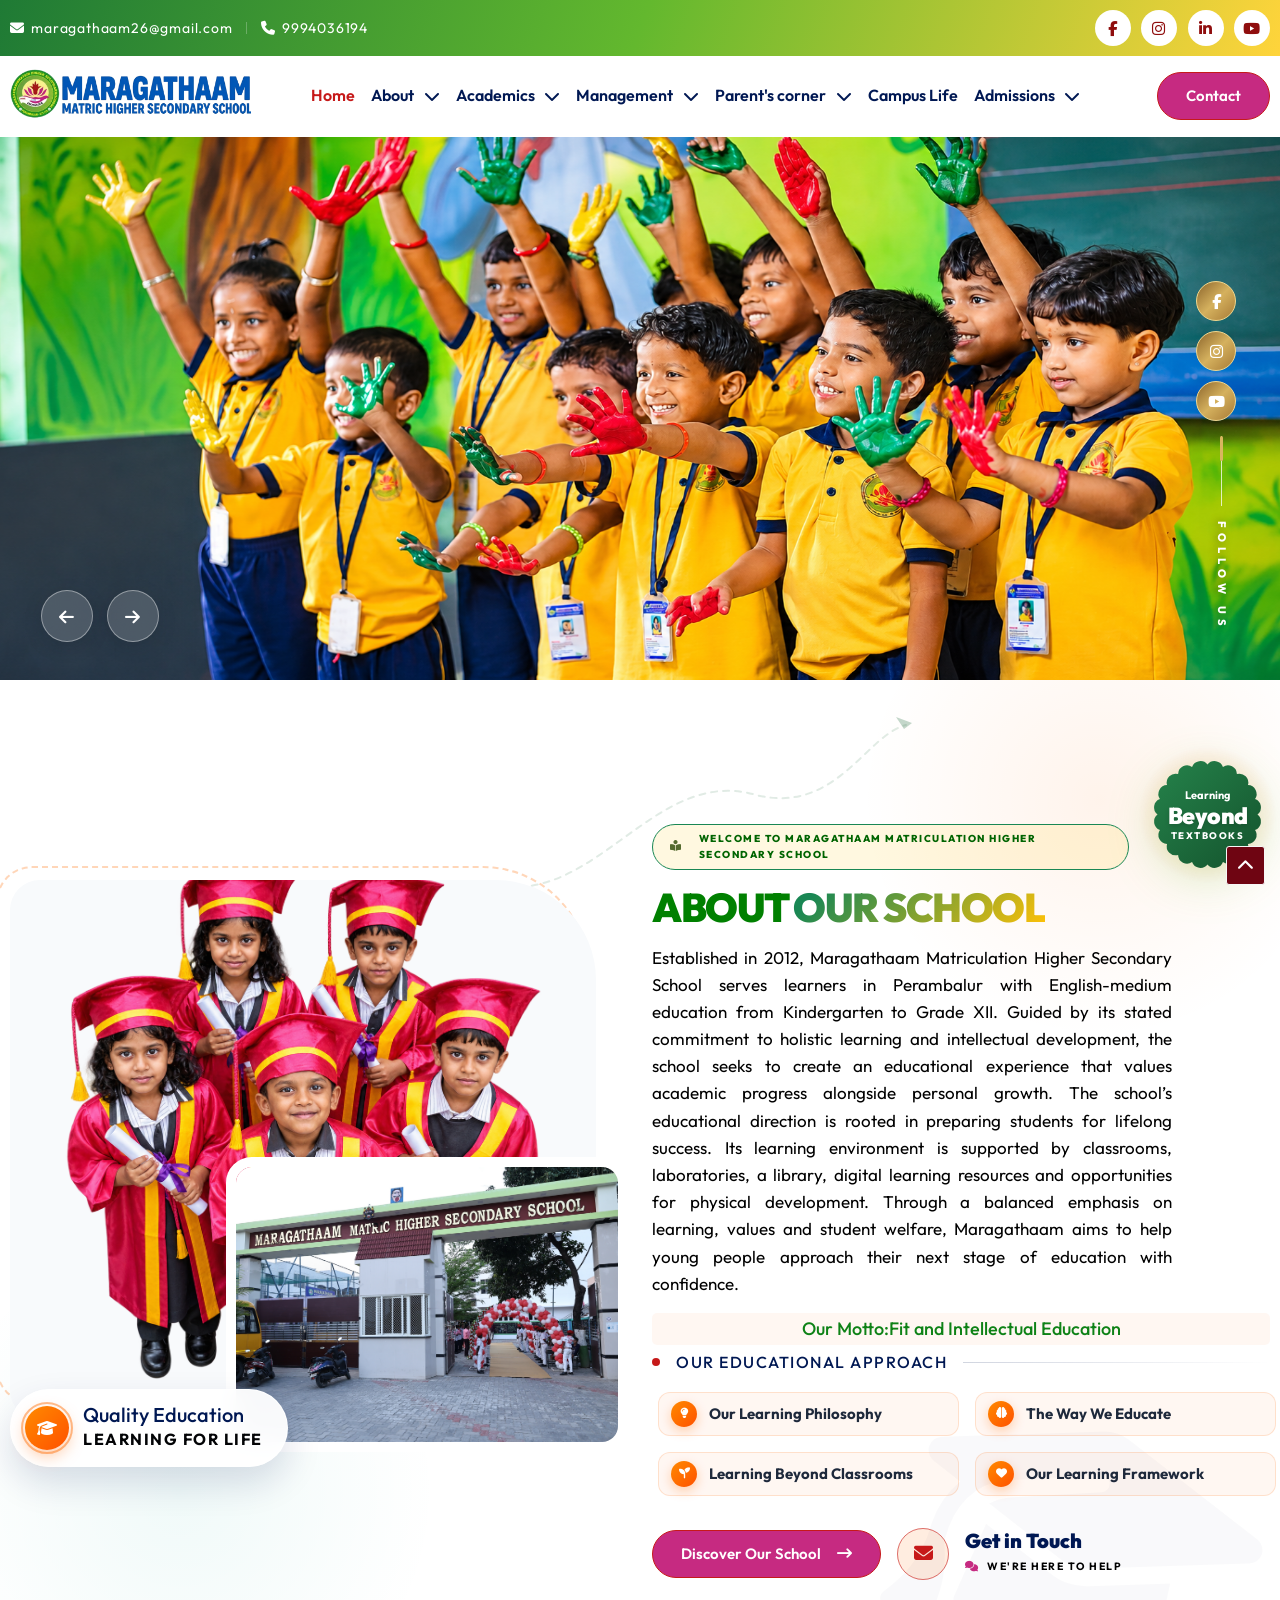
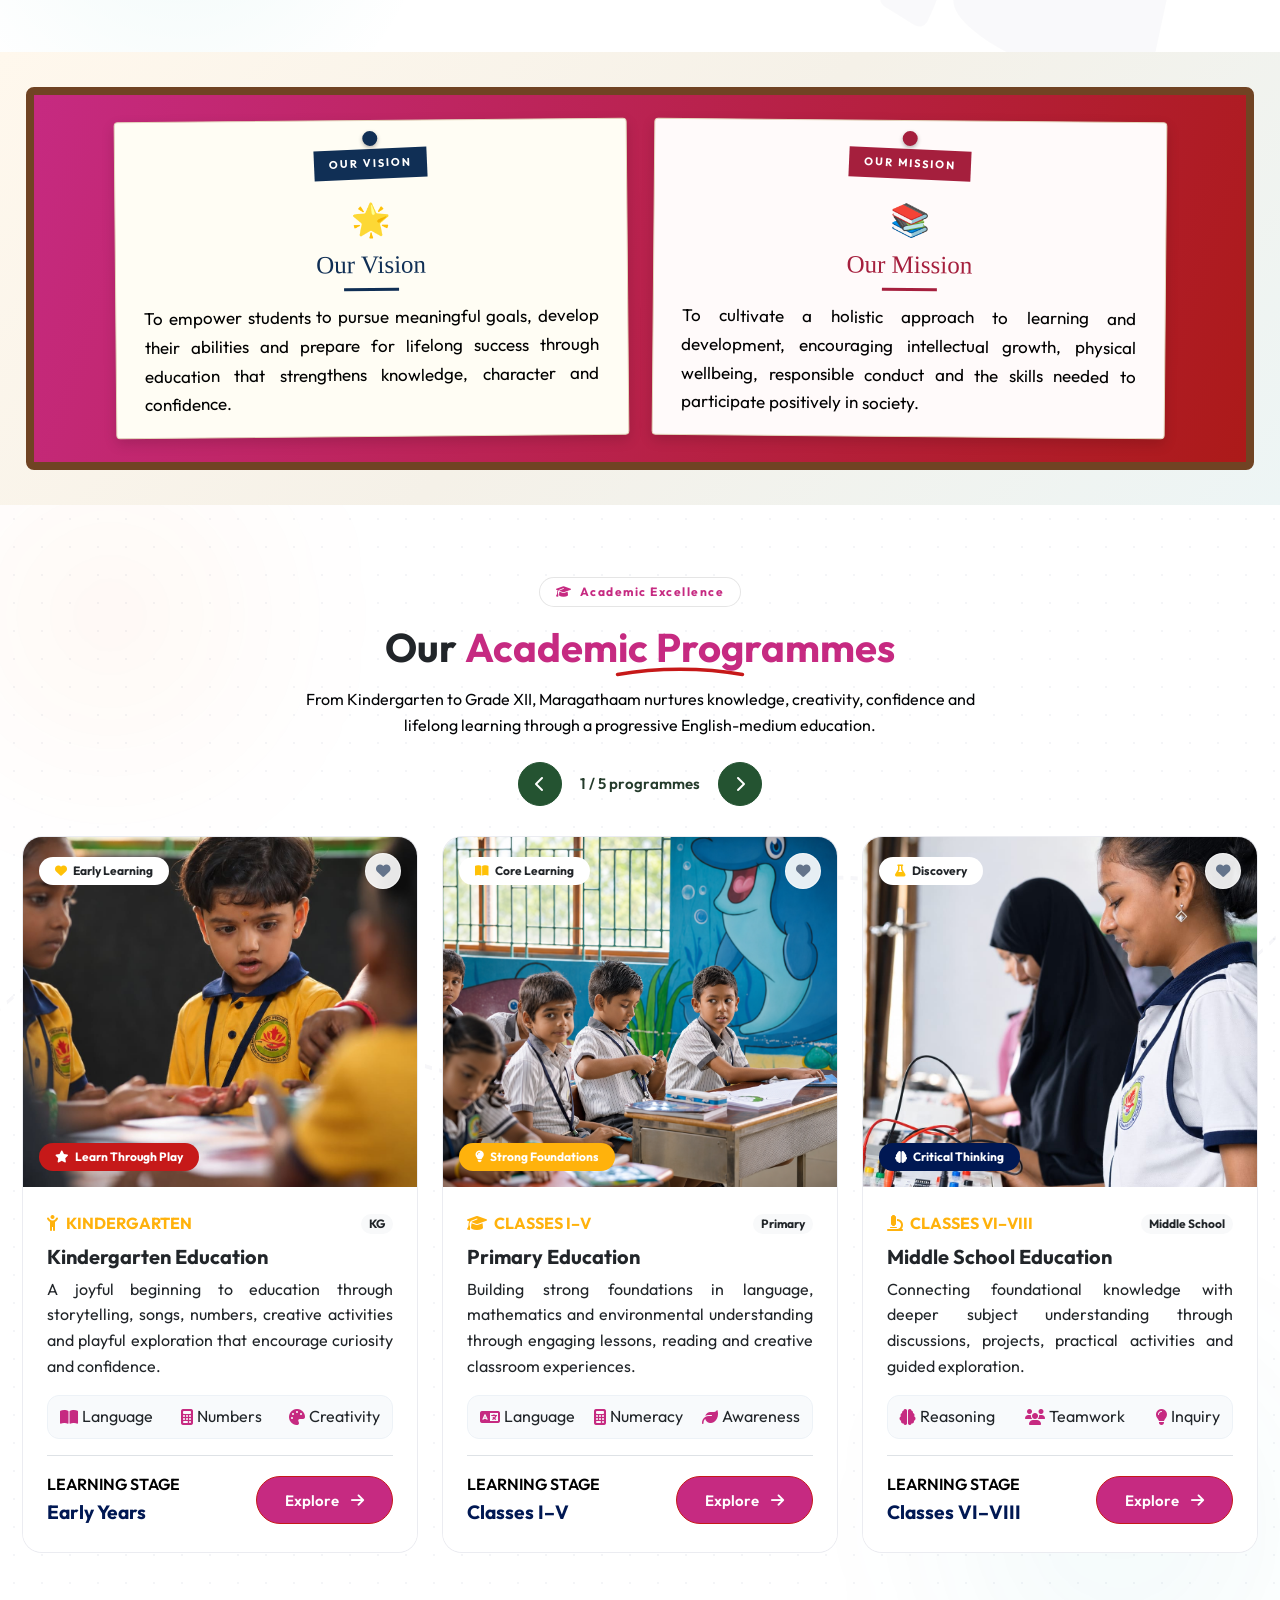
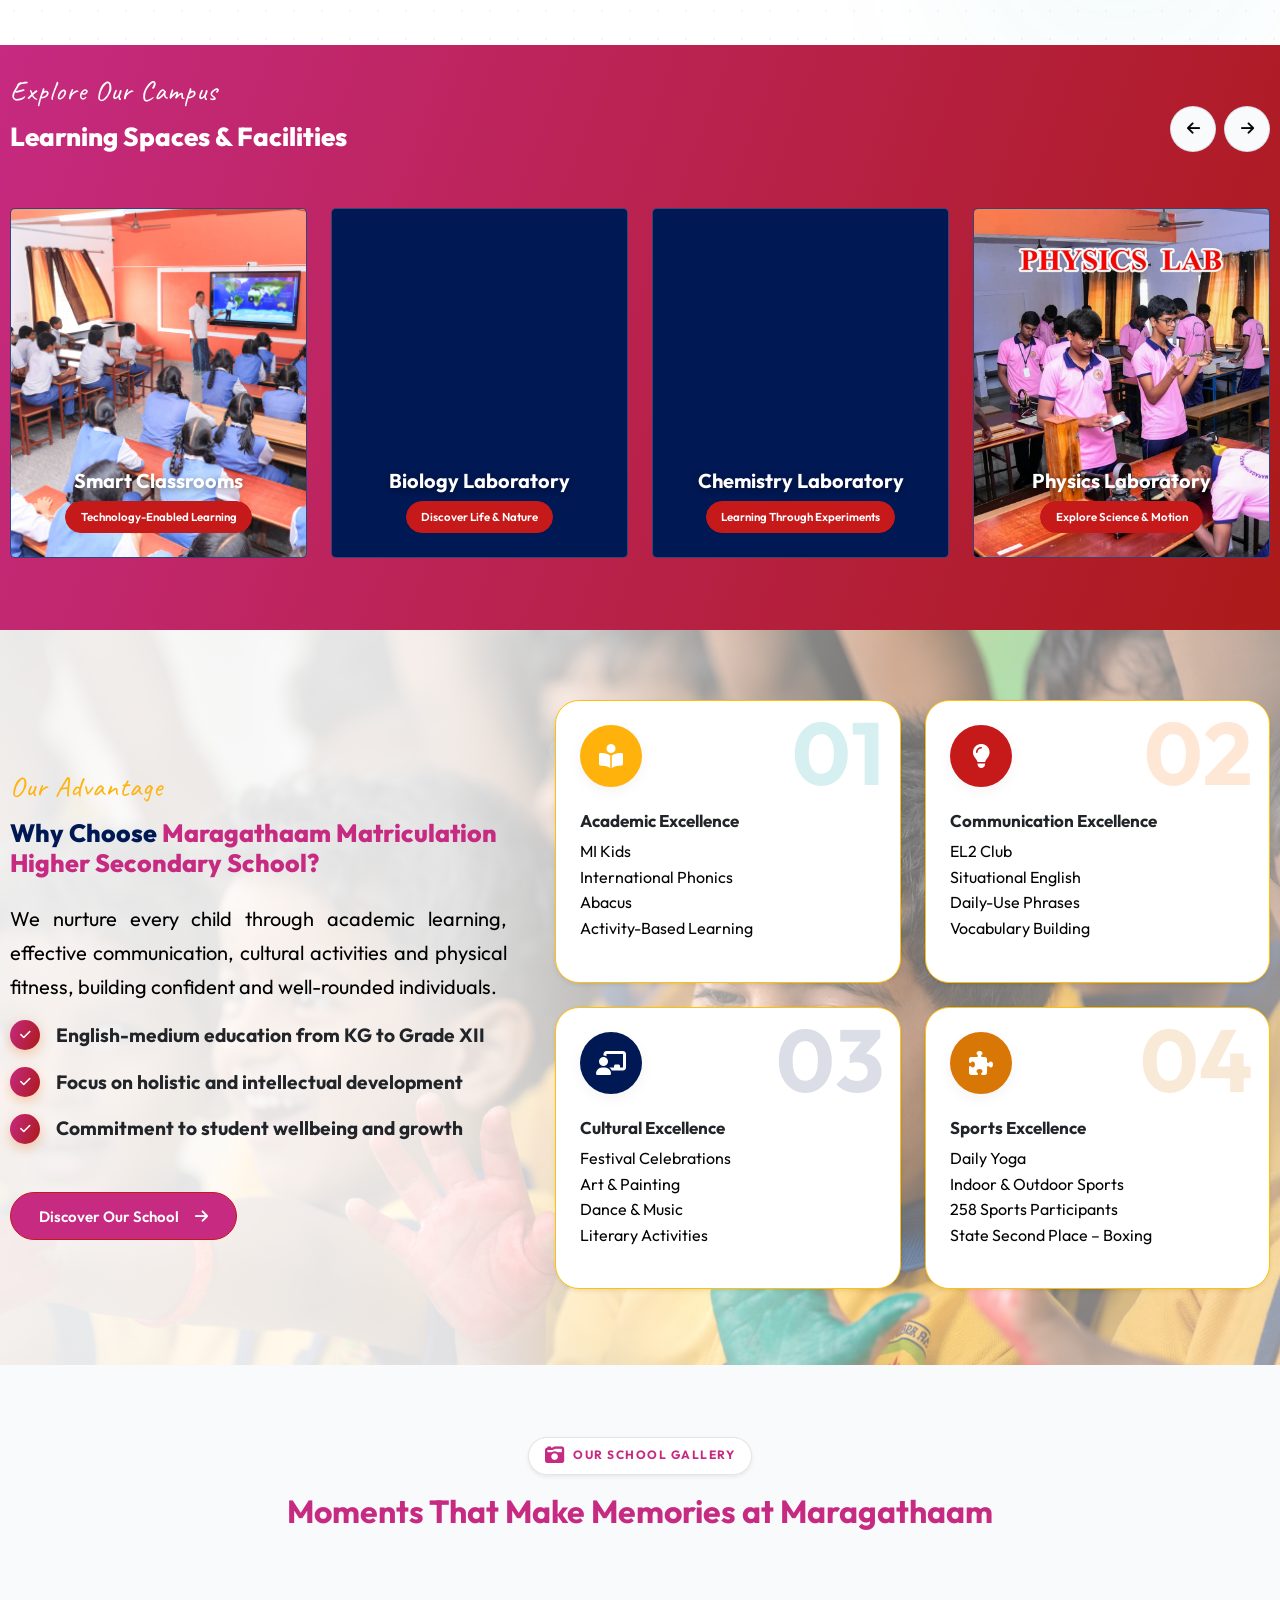
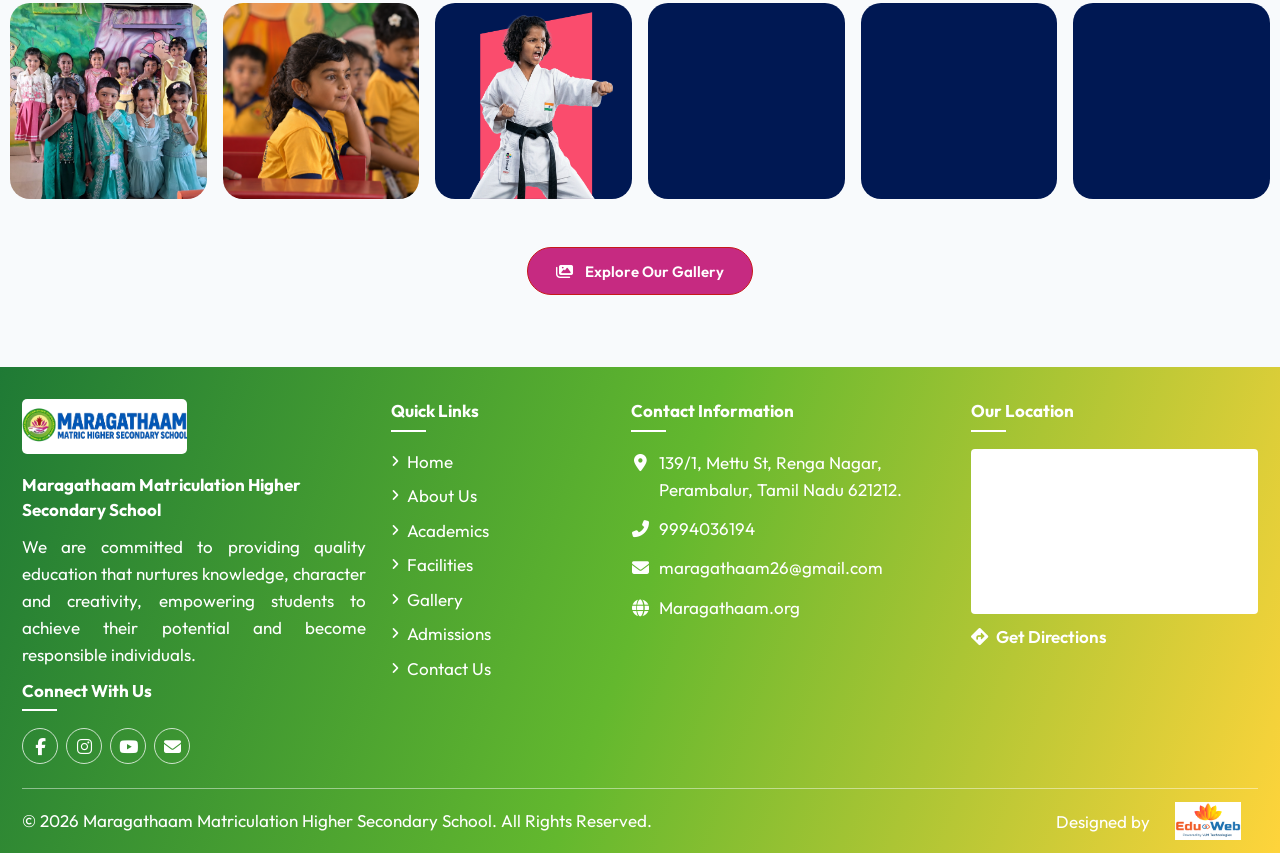
==== commit c6093410: "works" ====
--- a/index.html
+++ b/index.html
@@ -132,11 +132,7 @@
         <!-- Left Side: Contact Info & Location -->
         <div class="col-lg-7">
           <div class="d-flex align-items-center">
-          <span class="top-header-link">
-    <i class="fa fa-check-circle top-header-icon" aria-hidden="true"></i>
-    <span>Establish: 2012</span>
-</span>
-            <span class="top-header-divider" aria-hidden="true"></span>
+
             <a href="mailto:maragathaam26@gmail.com" class="top-header-link">
               <i class="fa-solid fa-envelope top-header-icon" aria-hidden="true"></i>
               <span>maragathaam26@gmail.com</span>
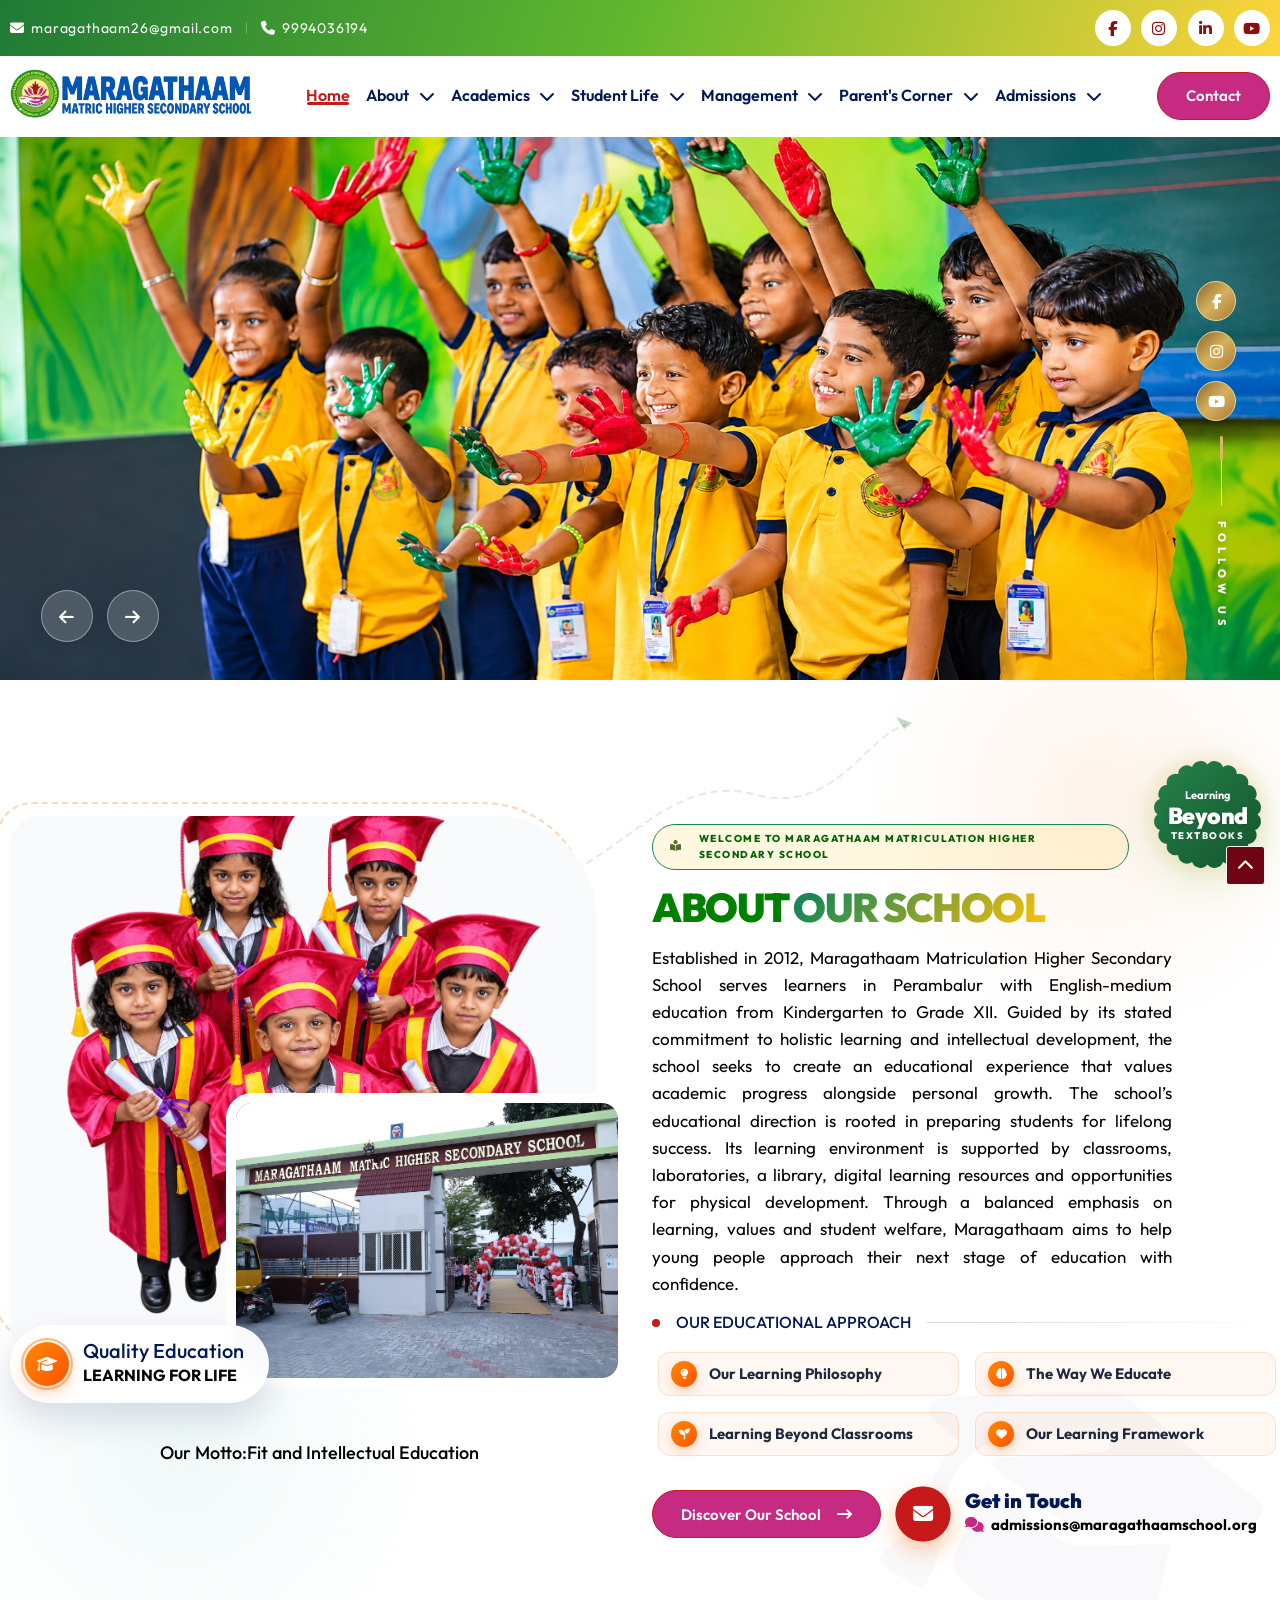
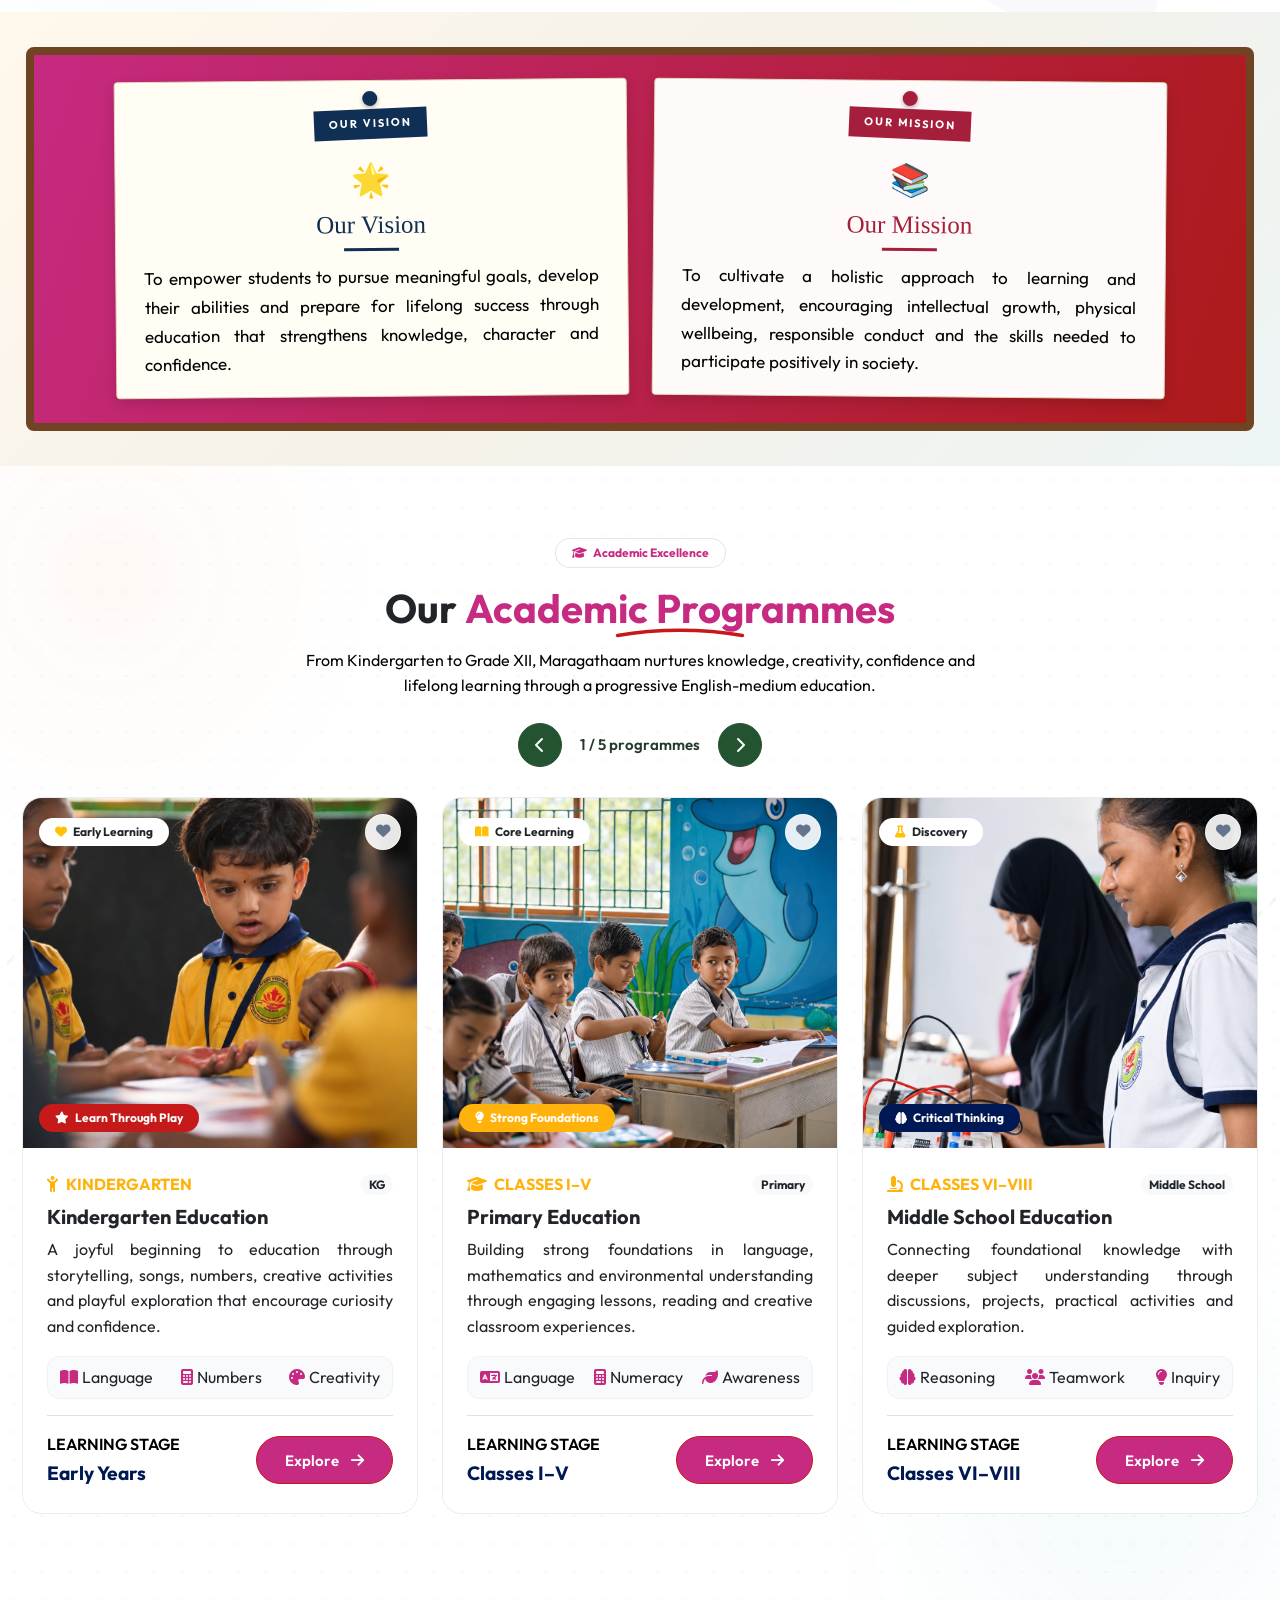
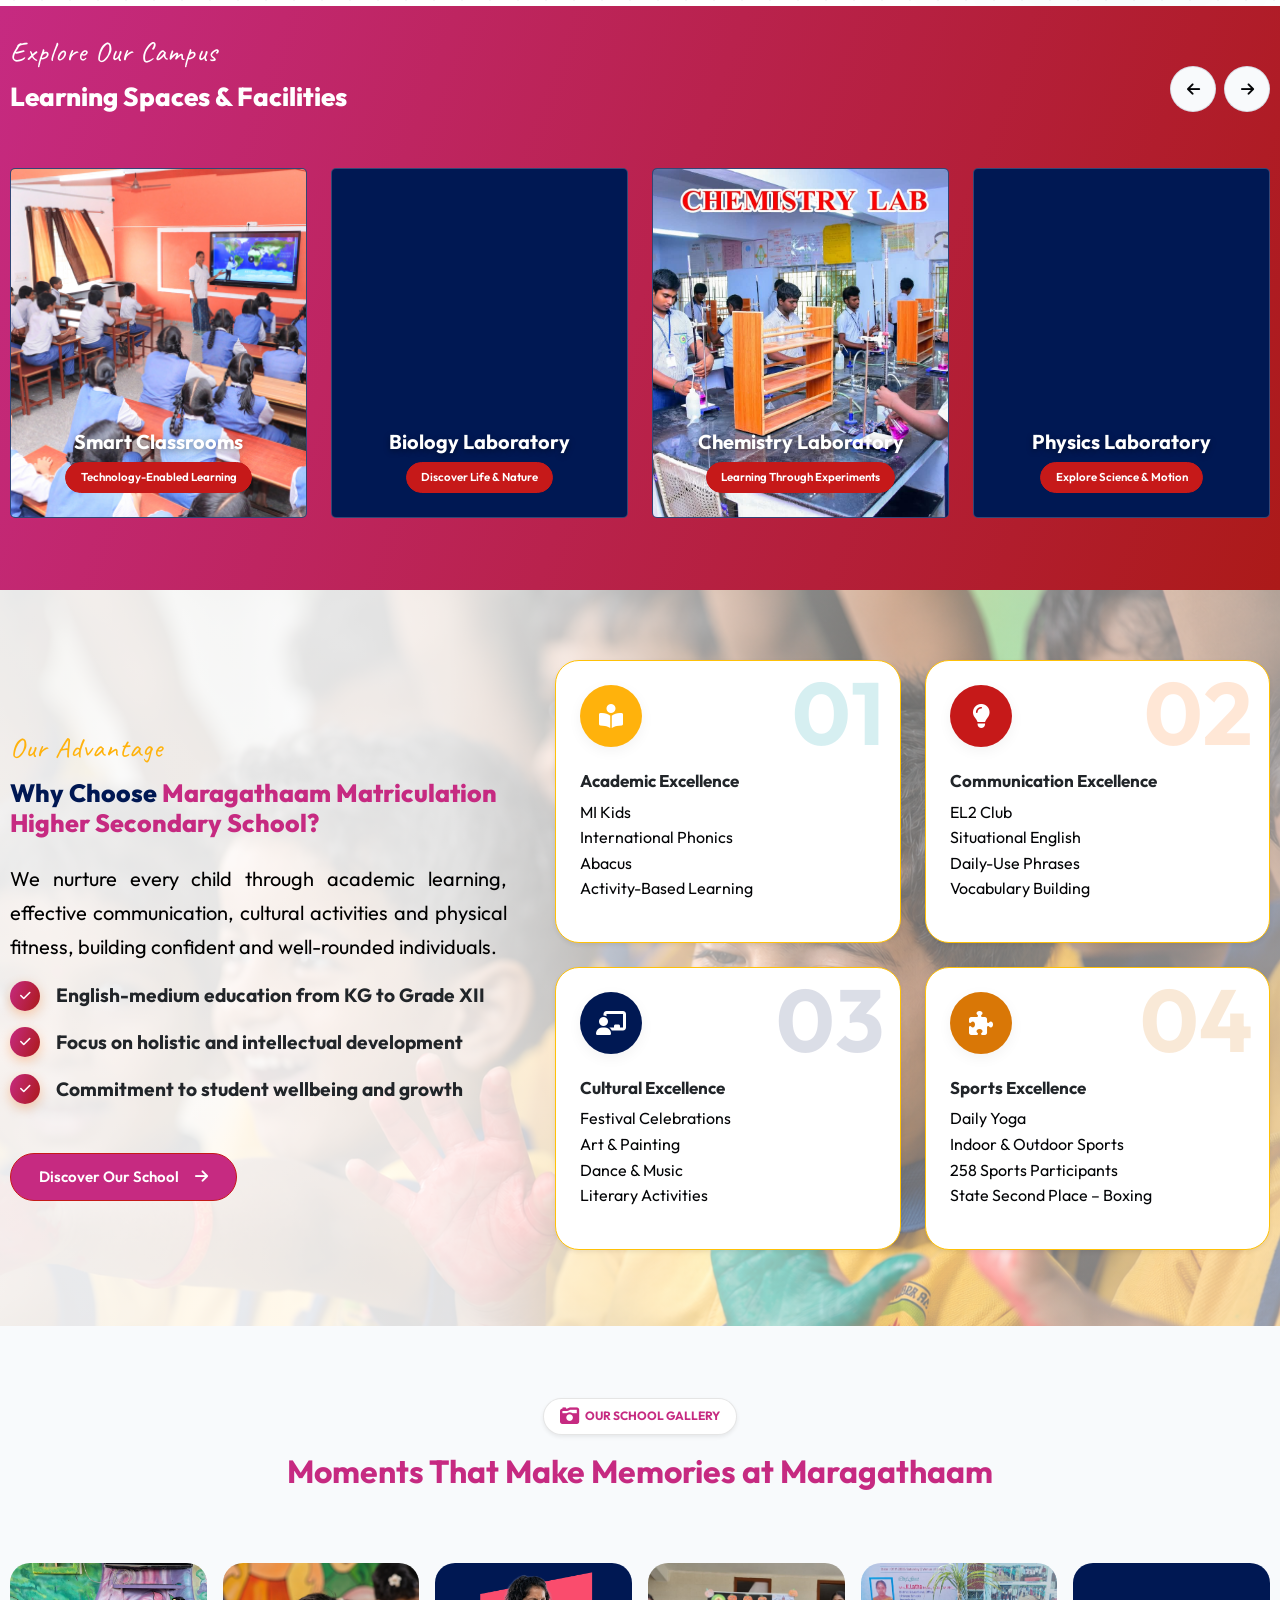
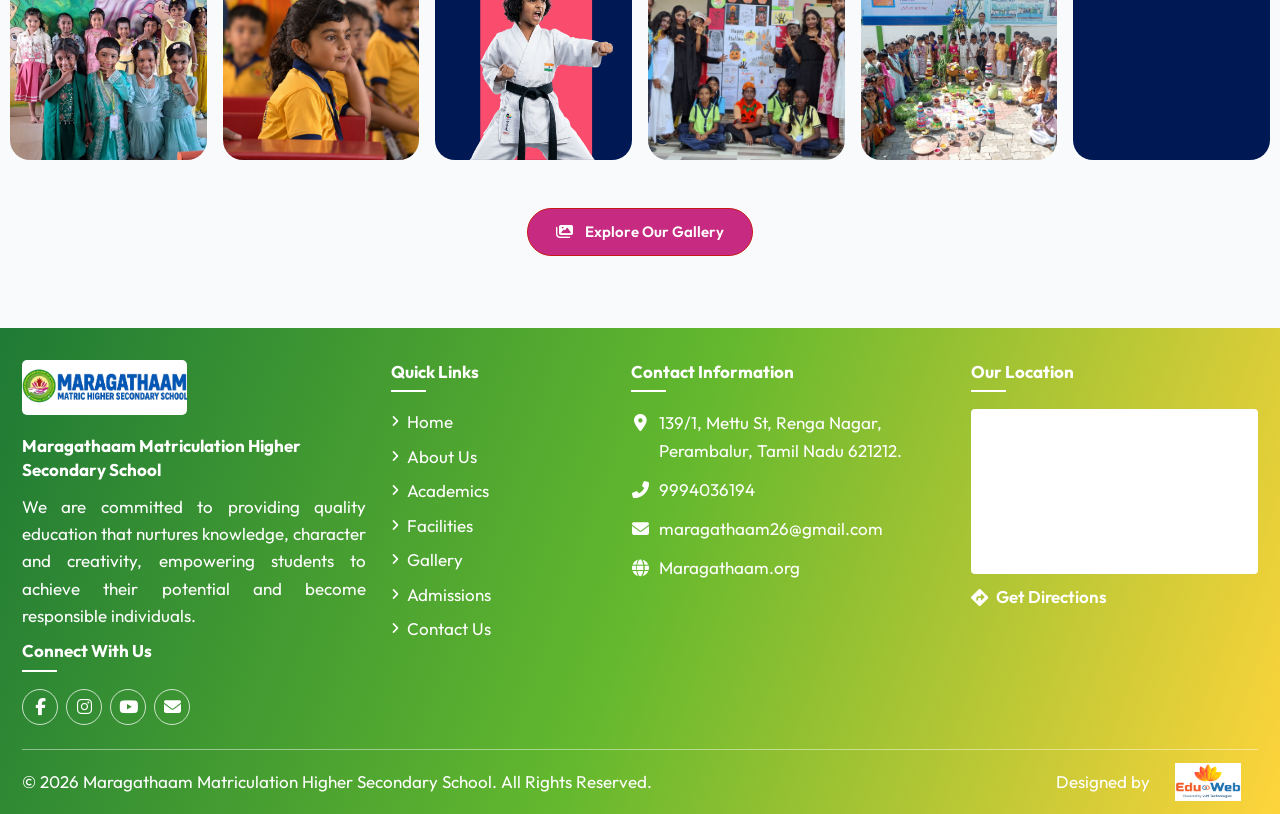
==== commit 2e71e3eb: "inner" ====
--- a/index.html
+++ b/index.html
@@ -79,6 +79,11 @@
     <!-- Custom CSS -->
     <link rel="stylesheet"
         href="assets/css/custom.css">
+
+                    <!-- Custom CSS -->
+    <link rel="stylesheet"
+        href="assets/css/innerpage.css">
+
 
     <!-- Open Graph / Social Media SEO -->
     <meta property="og:type" content="website">
@@ -170,136 +175,226 @@
 
   <!-- HEADER -->
   <header class="main-header header-glass" id="mainHeader" style="background-color: white;">
-    <nav class="navbar navbar-expand-lg py-0" aria-label="Main navigation">
-      <div class="container">
-        <!-- Brand Logo -->
-        <a class="brand-logo" href="index.html" aria-label="Travexa Homepage">
-          <img src="assets/img/mainlogo.png" alt="Travexa" class="brand-logo-img">
+    
+<nav class="navbar navbar-expand-lg py-0" aria-label="Main navigation">
+    <div class="container">
+
+        <!-- BRAND LOGO -->
+        <a class="brand-logo" href="index.html" aria-label="School Homepage">
+            <img src="assets/img/mainlogo.png" alt="School Logo" class="brand-logo-img">
         </a>
-        <!-- Mobile Toggler -->
-        <button class="navbar-toggler d-lg-none ms-auto me-2" type="button" data-bs-toggle="offcanvas"
-          data-bs-target="#offcanvasMobileHeader" aria-controls="offcanvasMobileHeader" aria-label="Toggle navigation">
-          <i class="fa-solid fa-bars-staggered"></i>
+
+        <!-- MOBILE TOGGLER -->
+        <button class="navbar-toggler d-lg-none ms-auto me-2"
+                type="button"
+                data-bs-toggle="offcanvas"
+                data-bs-target="#offcanvasMobileHeader"
+                aria-controls="offcanvasMobileHeader"
+                aria-label="Toggle navigation">
+            <i class="fa-solid fa-bars-staggered"></i>
         </button>
-        <!-- Desktop Navigation Menu -->
+
+        <!-- DESKTOP NAVIGATION -->
         <div class="collapse navbar-collapse justify-content-center" id="mainNavbar">
-          <ul class="navbar-nav align-items-lg-center">
-            <li class="nav-item dropdown">
-              <a class="nav-link dropdown-toggle active" href="javascript:void(0)" id="homeDropdown" role="button"
-                data-bs-toggle="dropdown" aria-expanded="false">
-                Home 
-              </a>
-            </li>
-<li class="nav-item dropdown">
-    <a class="nav-link dropdown-toggle"
-       href="javascript:void(0)"
-       id="aboutDropdown"
-       role="button"
-       data-bs-toggle="dropdown"
-       aria-expanded="false">
-        About
-        <i class="fa-solid fa-chevron-down ms-1 fs-8"></i>
-    </a>
-
-    <div class="dropdown-menu dropdown-home" aria-labelledby="aboutDropdown">
-        <a href="school-profile.html" class="dropdown-item">
-            <span>School Profile</span>
-        </a>
-        <a href="history.html" class="dropdown-item">
-            <span>Our History</span>
-        </a>
-        <a href="vision-mission.html" class="dropdown-item">
-            <span>Vision &amp; Mission</span>
-        </a>
-        <a href="core-values.html" class="dropdown-item">
-            <span>Core Values</span>
-        </a>
-        <a href="school-motto.html" class="dropdown-item">
-            <span>School Motto</span>
-        </a>
+
+            <ul class="navbar-nav align-items-lg-center">
+
+                <!-- HOME -->
+                <li class="nav-item">
+                    <a class="nav-link active" href="index.html" aria-current="page">
+                        Home
+                    </a>
+                </li>
+
+                <!-- ABOUT -->
+                <li class="nav-item dropdown">
+                    <a class="nav-link dropdown-toggle"
+                       href="#"
+                       id="aboutDropdown"
+                       role="button"
+                       data-bs-toggle="dropdown"
+                       aria-expanded="false">
+                        About
+                        <i class="fa-solid fa-chevron-down ms-1 fs-8"></i>
+                    </a>
+
+                    <div class="dropdown-menu dropdown-home" aria-labelledby="aboutDropdown">
+                        <a href="school-profile.html" class="dropdown-item">
+                            <span>School Profile</span>
+                        </a>
+                        <a href="history.html" class="dropdown-item">
+                            <span>Our History</span>
+                        </a>
+                        <a href="vision-mission.html" class="dropdown-item">
+                            <span>Vision &amp; Mission</span>
+                        </a>
+                        <a href="core-values.html" class="dropdown-item">
+                            <span>Core Values</span>
+                        </a>
+                        <a href="school-motto.html" class="dropdown-item">
+                            <span>School Motto</span>
+                        </a>
+                    </div>
+                </li>
+
+                <!-- ACADEMICS -->
+                <li class="nav-item dropdown">
+                    <a class="nav-link dropdown-toggle"
+                       href="#"
+                       id="academicsDropdown"
+                       role="button"
+                       data-bs-toggle="dropdown"
+                       aria-expanded="false">
+                        Academics
+                        <i class="fa-solid fa-chevron-down ms-1 fs-8"></i>
+                    </a>
+
+                    <div class="dropdown-menu dropdown-home" aria-labelledby="academicsDropdown">
+                        <a href="kindergarten.html" class="dropdown-item">
+                            <span>Kindergarten (KG)</span>
+                        </a>
+                        <a href="primary.html" class="dropdown-item">
+                            <span>Primary School (I–V)</span>
+                        </a>
+                        <a href="middle-school.html" class="dropdown-item">
+                            <span>Middle School (VI–VIII)</span>
+                        </a>
+                        <a href="secondary-school.html" class="dropdown-item">
+                            <span>Secondary School (IX–X)</span>
+                        </a>
+                        <a href="higher-secondary.html" class="dropdown-item">
+                            <span>Higher Secondary (XI–XII)</span>
+                        </a>
+                    </div>
+                </li>
+
+                <!-- STUDENTS LIFE -->
+                <li class="nav-item dropdown">
+                    <a class="nav-link dropdown-toggle"
+                       href="#"
+                       id="studentsLifeDropdown"
+                       role="button"
+                       data-bs-toggle="dropdown"
+                       aria-expanded="false">
+                        Student Life
+                        <i class="fa-solid fa-chevron-down ms-1 fs-8"></i>
+                    </a>
+
+                    <div class="dropdown-menu dropdown-home" aria-labelledby="studentsLifeDropdown">
+                        <a href="academic-excellence.html" class="dropdown-item">
+                            <span>Academic Excellence</span>
+                        </a>
+                        <a href="communication-excellence.html" class="dropdown-item">
+                            <span>Communication Excellence</span>
+                        </a>
+                        <a href="sports-excellence.html" class="dropdown-item">
+                            <span>Sports Excellence</span>
+                        </a>
+                        <a href="cultural-excellence.html" class="dropdown-item">
+                            <span>Cultural Excellence</span>
+                        </a>
+                    </div>
+                </li>
+
+                <!-- MANAGEMENT -->
+                <li class="nav-item dropdown">
+                    <a class="nav-link dropdown-toggle"
+                       href="#"
+                       id="managementDropdown"
+                       role="button"
+                       data-bs-toggle="dropdown"
+                       aria-expanded="false">
+                        Management
+                        <i class="fa-solid fa-chevron-down ms-1 fs-8"></i>
+                    </a>
+
+                    <div class="dropdown-menu dropdown-home" aria-labelledby="managementDropdown">
+                        <a href="chairman-message.html" class="dropdown-item">
+                            <span>Chairman's Message</span>
+                        </a>
+                        <a href="correspondent-message.html" class="dropdown-item">
+                            <span>Correspondent's Message</span>
+                        </a>
+                        <a href="principal-message.html" class="dropdown-item">
+                            <span>Principal's Message</span>
+                        </a>
+                    </div>
+                </li>
+
+                <!-- PARENTS CORNER -->
+                <li class="nav-item dropdown">
+                    <a class="nav-link dropdown-toggle"
+                       href="#"
+                       id="parentsDropdown"
+                       role="button"
+                       data-bs-toggle="dropdown"
+                       aria-expanded="false">
+                        Parent's Corner
+                        <i class="fa-solid fa-chevron-down ms-1 fs-8"></i>
+                    </a>
+
+                    <div class="dropdown-menu dropdown-home" aria-labelledby="parentsDropdown">
+                        <a href="school-timings.html" class="dropdown-item">
+                            <span>School Timings</span>
+                        </a>
+                        <a href="uniform.html" class="dropdown-item">
+                            <span>Uniform</span>
+                        </a>
+                        <a href="school-rules.html" class="dropdown-item">
+                            <span>School Rules</span>
+                        </a>
+                        <a href="fee-guidelines.html" class="dropdown-item">
+                            <span>Fee Guidelines</span>
+                        </a>
+                        <a href="examination-information.html" class="dropdown-item">
+                            <span>Examination Information</span>
+                        </a>
+                    </div>
+                </li>
+
+                <!-- ADMISSIONS -->
+                <li class="nav-item dropdown">
+                    <a class="nav-link dropdown-toggle"
+                       href="#"
+                       id="admissionsDropdown"
+                       role="button"
+                       data-bs-toggle="dropdown"
+                       aria-expanded="false">
+                        Admissions
+                        <i class="fa-solid fa-chevron-down ms-1 fs-8"></i>
+                    </a>
+
+                    <div class="dropdown-menu dropdown-home" aria-labelledby="admissionsDropdown">
+                        <a href="admissions.html" class="dropdown-item">
+                            <span>Admission Overview</span>
+                        </a>
+                        <a href="admission-procedure.html" class="dropdown-item">
+                            <span>Admission Procedure</span>
+                        </a>
+                        <a href="eligibility.html" class="dropdown-item">
+                            <span>Eligibility</span>
+                        </a>
+                        <a href="documents-required.html" class="dropdown-item">
+                            <span>Required Documents</span>
+                        </a>
+                        <a href="admission-enquiry.html" class="dropdown-item">
+                            <span>Admission Enquiry</span>
+                        </a>
+                    </div>
+                </li>
+            </ul>
+        </div>
+
+        <!-- DESKTOP CONTACT BUTTON -->
+        <div class="header-actions d-none d-lg-flex">
+            <a href="contact-us.html" class="btn btn-primary">
+                <span>Contact</span>
+            </a>
+        </div>
 
     </div>
-</li>
- <!-- 3. ACADEMICS -->
-    <li class="nav-item dropdown">
-        <a class="nav-link dropdown-toggle" href="javascript:void(0)"
-           id="academicsDropdown" role="button"
-           data-bs-toggle="dropdown" aria-expanded="false">
-            Academics <i class="fa-solid fa-chevron-down ms-1 fs-8"></i>
-        </a>
-        <div class="dropdown-menu dropdown-home" aria-labelledby="academicsDropdown">
-            <a href="primary.html" class="dropdown-item"><span>Academic Excellence</span></a>
-            <a href="middle-school.html" class="dropdown-item"><span>Communication Excellence</span></a>
-            <a href="senior-secondary.html" class="dropdown-item"><span>Sports Excellence</span></a>
-            <a href="faculty.html" class="dropdown-item"><span>Cultural Excellence</span></a>
-        </div>
-    </li>
-
-<!-- STUDENT LIFE -->
-<li class="nav-item dropdown">
-    <a class="nav-link dropdown-toggle" href="javascript:void(0)"
-       id="studentLifeDropdown" role="button"
-       data-bs-toggle="dropdown" aria-expanded="false">
-        Management <i class="fa-solid fa-chevron-down ms-1 fs-8"></i>
-    </a>
-    <div class="dropdown-menu dropdown-home" aria-labelledby="studentLifeDropdown">
-        <a href="student-council.html" class="dropdown-item"><span>Chairman's Message</span></a>
-        <a href="clubs-activities.html" class="dropdown-item"><span>Correspondent's Message</span></a>
-        <a href="arts-crafts.html" class="dropdown-item"><span>Principal's Message</span></a>
-    </div>
-</li>
-             <!-- 6. PARENTS -->
-    <li class="nav-item dropdown">
-        <a class="nav-link dropdown-toggle" href="javascript:void(0)"
-           id="parentsDropdown" role="button"
-           data-bs-toggle="dropdown" aria-expanded="false">
-            Parent's corner <i class="fa-solid fa-chevron-down ms-1 fs-8"></i>
-        </a>
-        <div class="dropdown-menu dropdown-home" aria-labelledby="parentsDropdown">
-            <a href="school-timings.html" class="dropdown-item"><span>School Timings</span></a>
-            <a href="uniform.html" class="dropdown-item"><span>Uniform</span></a>
-            <a href="school-rules.html" class="dropdown-item"><span>School Rules</span></a>
-            <a href="fee-guidelines.html" class="dropdown-item"><span>Fee Guidelines</span></a>
-            <a href="examination-information.html" class="dropdown-item"><span>Examination Information</span></a>
-        </div>
-    </li>
-    <!-- SPORTS -->
-<li class="nav-item dropdown">
-    <a class="nav-link dropdown-toggle" href="javascript:void(0)"
-       id="sportsDropdown" role="button"
-       data-bs-toggle="dropdown" aria-expanded="false">
-        Campus Life 
-    </a>
-</li> 
-        <!-- 5. ADMISSIONS -->
-    <li class="nav-item dropdown">
-        <a class="nav-link dropdown-toggle" href="javascript:void(0)"
-           id="admissionsDropdown" role="button"
-           data-bs-toggle="dropdown" aria-expanded="false">
-            Admissions <i class="fa-solid fa-chevron-down ms-1 fs-8"></i>
-        </a>
-        <div class="dropdown-menu dropdown-home" aria-labelledby="admissionsDropdown">
-            <a href="admissions.html" class="dropdown-item"><span>Admission Overview</span></a>
-            <a href="admission-procedure.html" class="dropdown-item"><span>Admission Procedure</span></a>
-            <a href="eligibility.html" class="dropdown-item"><span>Eligibility</span></a>
-            <a href="documents-required.html" class="dropdown-item"><span>Required Documents</span></a>
-            <a href="admission-enquiry.html" class="dropdown-item"><span>Admission Enquiry</span></a>
-        </div>
-    </li>
-            <li class="nav-item">
-              <a class="nav-link" href="contact-us.html"></a>
-            </li>
-          </ul>
-        </div>
-        <!-- Right Side Header Actions (Desktop Only) -->
-        <div class="header-actions d-none d-lg-flex">
-          <!-- Book Now CTA Button -->
-          <a href="tour-booking.html" class="btn btn-primary">
-            <span>Contact</span>
-          </a>
-        </div>
-      </div>
-    </nav>
+</nav>
+
   </header>
 
   <!-- MOBILE NAVIGATION MENU -->
@@ -314,112 +409,242 @@
     <div class="offcanvas-body d-flex flex-column justify-content-between">
       <div>
 
-        <!-- Mobile Navigation Menu Links -->
-      <ul class="navbar-nav align-items-lg-center">
-            <li class="nav-item dropdown">
-              <a class="nav-link dropdown-toggle active" href="javascript:void(0)" id="homeDropdown" role="button"
-                data-bs-toggle="dropdown" aria-expanded="false">
-                Home 
-              </a>
-            </li>
-<li class="nav-item dropdown">
-    <a class="nav-link dropdown-toggle"
-       href="javascript:void(0)"
-       id="aboutDropdown"
-       role="button"
-       data-bs-toggle="dropdown"
-       aria-expanded="false">
-        About
-        <i class="fa-solid fa-chevron-down ms-1 fs-8"></i>
-    </a>
-
-    <div class="dropdown-menu dropdown-home" aria-labelledby="aboutDropdown">
-        <a href="school-profile.html" class="dropdown-item">
-            <span>School Profile</span>
+
+<!-- MOBILE NAVIGATION MENU LINKS -->
+<ul class="navbar-nav">
+
+    <!-- HOME -->
+    <li class="nav-item">
+        <a class="nav-link active" href="index.html" aria-current="page">
+            Home
         </a>
-        <a href="history.html" class="dropdown-item">
-            <span>Our History</span>
+    </li>
+
+    <!-- ABOUT -->
+    <li class="nav-item dropdown">
+        <a class="nav-link dropdown-toggle"
+           href="#"
+           id="mobileAboutDropdown"
+           role="button"
+           data-bs-toggle="dropdown"
+           aria-expanded="false">
+            About
+            <i class="fa-solid fa-chevron-down ms-1 fs-8"></i>
         </a>
-        <a href="vision-mission.html" class="dropdown-item">
-            <span>Vision &amp; Mission</span>
-        </a>
-        <a href="core-values.html" class="dropdown-item">
-            <span>Core Values</span>
-        </a>
-        <a href="school-motto.html" class="dropdown-item">
-            <span>School Motto</span>
-        </a>
-
-    </div>
-</li>
- <!-- 3. ACADEMICS -->
-    <li class="nav-item dropdown">
-        <a class="nav-link dropdown-toggle" href="javascript:void(0)"
-           id="academicsDropdown" role="button"
-           data-bs-toggle="dropdown" aria-expanded="false">
-            Academics <i class="fa-solid fa-chevron-down ms-1 fs-8"></i>
-        </a>
-        <div class="dropdown-menu dropdown-home" aria-labelledby="academicsDropdown">
-            <a href="primary.html" class="dropdown-item"><span>Academic Excellence</span></a>
-            <a href="middle-school.html" class="dropdown-item"><span>Communication Excellence</span></a>
-            <a href="senior-secondary.html" class="dropdown-item"><span>Sports Excellence</span></a>
-            <a href="faculty.html" class="dropdown-item"><span>Cultural Excellence</span></a>
+
+        <div class="dropdown-menu dropdown-home"
+             aria-labelledby="mobileAboutDropdown">
+
+            <a href="school-profile.html" class="dropdown-item">
+                <span>School Profile</span>
+            </a>
+
+            <a href="history.html" class="dropdown-item">
+                <span>Our History</span>
+            </a>
+
+            <a href="vision-mission.html" class="dropdown-item">
+                <span>Vision &amp; Mission</span>
+            </a>
+
+            <a href="core-values.html" class="dropdown-item">
+                <span>Core Values</span>
+            </a>
+
+            <a href="school-motto.html" class="dropdown-item">
+                <span>School Motto</span>
+            </a>
+
         </div>
     </li>
 
-<!-- STUDENT LIFE -->
-<li class="nav-item dropdown">
-    <a class="nav-link dropdown-toggle" href="javascript:void(0)"
-       id="studentLifeDropdown" role="button"
-       data-bs-toggle="dropdown" aria-expanded="false">
-        Management <i class="fa-solid fa-chevron-down ms-1 fs-8"></i>
-    </a>
-    <div class="dropdown-menu dropdown-home" aria-labelledby="studentLifeDropdown">
-        <a href="student-council.html" class="dropdown-item"><span>Chairman's Message</span></a>
-        <a href="clubs-activities.html" class="dropdown-item"><span>Correspondent's Message</span></a>
-        <a href="arts-crafts.html" class="dropdown-item"><span>Principal's Message</span></a>
-    </div>
-</li>
-             <!-- 6. PARENTS -->
+    <!-- ACADEMICS -->
     <li class="nav-item dropdown">
-        <a class="nav-link dropdown-toggle" href="javascript:void(0)"
-           id="parentsDropdown" role="button"
-           data-bs-toggle="dropdown" aria-expanded="false">
-            Parent's corner <i class="fa-solid fa-chevron-down ms-1 fs-8"></i>
+        <a class="nav-link dropdown-toggle"
+           href="#"
+           id="mobileAcademicsDropdown"
+           role="button"
+           data-bs-toggle="dropdown"
+           aria-expanded="false">
+            Academics
+            <i class="fa-solid fa-chevron-down ms-1 fs-8"></i>
         </a>
-        <div class="dropdown-menu dropdown-home" aria-labelledby="parentsDropdown">
-            <a href="school-timings.html" class="dropdown-item"><span>School Timings</span></a>
-            <a href="uniform.html" class="dropdown-item"><span>Uniform</span></a>
-            <a href="school-rules.html" class="dropdown-item"><span>School Rules</span></a>
-            <a href="fee-guidelines.html" class="dropdown-item"><span>Fee Guidelines</span></a>
-            <a href="examination-information.html" class="dropdown-item"><span>Examination Information</span></a>
+
+        <div class="dropdown-menu dropdown-home"
+             aria-labelledby="mobileAcademicsDropdown">
+
+            <a href="kindergarten.html" class="dropdown-item">
+                <span>Kindergarten (KG)</span>
+            </a>
+
+            <a href="primary.html" class="dropdown-item">
+                <span>Primary School (I–V)</span>
+            </a>
+
+            <a href="middle-school.html" class="dropdown-item">
+                <span>Middle School (VI–VIII)</span>
+            </a>
+
+            <a href="secondary-school.html" class="dropdown-item">
+                <span>Secondary School (IX–X)</span>
+            </a>
+
+            <a href="higher-secondary.html" class="dropdown-item">
+                <span>Higher Secondary (XI–XII)</span>
+            </a>
+
         </div>
     </li>
-    <!-- SPORTS -->
-<li class="nav-item dropdown">
-    <a class="nav-link dropdown-toggle" href="javascript:void(0)"
-       id="sportsDropdown" role="button"
-       data-bs-toggle="dropdown" aria-expanded="false">
-               Campus Life 
-    </a>
-</li> 
-        <!-- 5. ADMISSIONS -->
+
+    <!-- STUDENT LIFE -->
     <li class="nav-item dropdown">
-        <a class="nav-link dropdown-toggle" href="javascript:void(0)"
-           id="admissionsDropdown" role="button"
-           data-bs-toggle="dropdown" aria-expanded="false">
-            Admissions <i class="fa-solid fa-chevron-down ms-1 fs-8"></i>
+        <a class="nav-link dropdown-toggle"
+           href="#"
+           id="mobileStudentsLifeDropdown"
+           role="button"
+           data-bs-toggle="dropdown"
+           aria-expanded="false">
+            Student Life
+            <i class="fa-solid fa-chevron-down ms-1 fs-8"></i>
         </a>
-        <div class="dropdown-menu dropdown-home" aria-labelledby="admissionsDropdown">
-            <a href="admissions.html" class="dropdown-item"><span>Admission Overview</span></a>
-            <a href="admission-procedure.html" class="dropdown-item"><span>Admission Procedure</span></a>
-            <a href="eligibility.html" class="dropdown-item"><span>Eligibility</span></a>
-            <a href="documents-required.html" class="dropdown-item"><span>Required Documents</span></a>
-            <a href="admission-enquiry.html" class="dropdown-item"><span>Admission Enquiry</span></a>
+
+        <div class="dropdown-menu dropdown-home"
+             aria-labelledby="mobileStudentsLifeDropdown">
+
+            <a href="primary.html" class="dropdown-item">
+                <span>Academic Excellence</span>
+            </a>
+
+            <a href="middle-school.html" class="dropdown-item">
+                <span>Communication Excellence</span>
+            </a>
+
+            <a href="senior-secondary.html" class="dropdown-item">
+                <span>Sports Excellence</span>
+            </a>
+
+            <a href="faculty.html" class="dropdown-item">
+                <span>Cultural Excellence</span>
+            </a>
+
         </div>
     </li>
 
-          </ul>
+    <!-- MANAGEMENT -->
+    <li class="nav-item dropdown">
+        <a class="nav-link dropdown-toggle"
+           href="#"
+           id="mobileManagementDropdown"
+           role="button"
+           data-bs-toggle="dropdown"
+           aria-expanded="false">
+            Management
+            <i class="fa-solid fa-chevron-down ms-1 fs-8"></i>
+        </a>
+
+        <div class="dropdown-menu dropdown-home"
+             aria-labelledby="mobileManagementDropdown">
+
+            <a href="student-council.html" class="dropdown-item">
+                <span>Chairman's Message</span>
+            </a>
+
+            <a href="clubs-activities.html" class="dropdown-item">
+                <span>Correspondent's Message</span>
+            </a>
+
+            <a href="arts-crafts.html" class="dropdown-item">
+                <span>Principal's Message</span>
+            </a>
+
+        </div>
+    </li>
+
+    <!-- PARENT'S CORNER -->
+    <li class="nav-item dropdown">
+        <a class="nav-link dropdown-toggle"
+           href="#"
+           id="mobileParentsDropdown"
+           role="button"
+           data-bs-toggle="dropdown"
+           aria-expanded="false">
+            Parent's Corner
+            <i class="fa-solid fa-chevron-down ms-1 fs-8"></i>
+        </a>
+
+        <div class="dropdown-menu dropdown-home"
+             aria-labelledby="mobileParentsDropdown">
+
+            <a href="school-timings.html" class="dropdown-item">
+                <span>School Timings</span>
+            </a>
+
+            <a href="uniform.html" class="dropdown-item">
+                <span>Uniform</span>
+            </a>
+
+            <a href="school-rules.html" class="dropdown-item">
+                <span>School Rules</span>
+            </a>
+
+            <a href="fee-guidelines.html" class="dropdown-item">
+                <span>Fee Guidelines</span>
+            </a>
+
+            <a href="examination-information.html" class="dropdown-item">
+                <span>Examination Information</span>
+            </a>
+
+        </div>
+    </li>
+
+    <!-- ADMISSIONS -->
+    <li class="nav-item dropdown">
+        <a class="nav-link dropdown-toggle"
+           href="#"
+           id="mobileAdmissionsDropdown"
+           role="button"
+           data-bs-toggle="dropdown"
+           aria-expanded="false">
+            Admissions
+            <i class="fa-solid fa-chevron-down ms-1 fs-8"></i>
+        </a>
+
+        <div class="dropdown-menu dropdown-home"
+             aria-labelledby="mobileAdmissionsDropdown">
+
+            <a href="admissions.html" class="dropdown-item">
+                <span>Admission Overview</span>
+            </a>
+
+            <a href="admission-procedure.html" class="dropdown-item">
+                <span>Admission Procedure</span>
+            </a>
+
+            <a href="eligibility.html" class="dropdown-item">
+                <span>Eligibility</span>
+            </a>
+
+            <a href="documents-required.html" class="dropdown-item">
+                <span>Required Documents</span>
+            </a>
+
+            <a href="admission-enquiry.html" class="dropdown-item">
+                <span>Admission Enquiry</span>
+            </a>
+
+        </div>
+    </li>
+
+    <!-- CONTACT -->
+    <li class="nav-item">
+        <a class="nav-link" href="contact-us.html">
+            Contact
+        </a>
+    </li>
+
+</ul>
+
       </div>
       <!-- Footer & Contact -->
       <div>
@@ -648,6 +873,9 @@
                     </div>
 
                 </div>
+                           <h4 style="color: rgb(0, 0, 0);padding:5px;
+           font-size:18px;border-radius: 5px;text-align: center;margin-top: 8%;">
+         Our Motto:Fit and Intellectual Education</h4>
             </div>
 
             <!-- RIGHT COLUMN: ABOUT CONTENT -->
@@ -736,9 +964,7 @@
 
                 </p>
 
-           <h4 style="color: rgb(14, 130, 22);background:rgba(255, 107, 0, 0.05);padding:5px;
-           font-size:18px;border-radius: 5px;text-align: center;">
-         Our Motto:Fit and Intellectual Education</h4>
+
  
                 <!-- Educational Approach -->
                 <div class="d-flex align-items-center gap-3 mb-3 pb-1">
@@ -827,9 +1053,9 @@
                                 Get in Touch
                             </div>
 
-                            <span class="tb-call-label text-muted fw-bold text-uppercase tracking-wider">
+                            <span class="tb-call-label text-muted fw-bold tracking-wider">
                                 <i class="fa-solid fa-comments me-1 text-accent"></i>
-                                WE'RE HERE TO HELP
+                               admissions@maragathaamschool.org
                             </span>
                         </div>
 
--- a/assets/css/style.css
+++ b/assets/css/style.css
@@ -5150,9 +5150,6 @@
   color: var(--accent) !important;
 }
 
-.tracking-wider {
-  letter-spacing: 1px;
-}
 
 .line-clamp-2 {
   display: -webkit-box;
@@ -5966,10 +5963,6 @@
   text-shadow: 0 2px 10px rgba(0, 0, 0, 0.2);
 }
 
-.tracking-wider {
-  letter-spacing: 1.5px;
-}
-
 .line-height-lg {
   line-height: 1.8;
 }
@@ -6141,10 +6134,6 @@
   box-shadow: 0 5px 15px rgba(255, 255, 255, 0.2);
 }
 
-/* Typography Helpers */
-.tracking-wider {
-  letter-spacing: 1.5px;
-}
 
 .line-clamp-2 {
   display: -webkit-box;
@@ -6699,14 +6688,14 @@
   }
 }
 
-.tb-call-box:hover .tb-call-icon-circle {
+.tb-call-box .tb-call-icon-circle {
   background: var(--accent);
   color: #FFFFFF;
   transform: scale(1.06);
   box-shadow: 0 8px 22px rgba(255, 107, 0, 0.36);
 }
 
-.tb-call-box:hover .tb-call-icon-circle i {
+.tb-call-box .tb-call-icon-circle i {
   animation: phoneRingWiggle 0.6s ease infinite;
 }
 
@@ -6748,8 +6737,7 @@
 }
 
 .tb-call-label {
-  font-size: 10.5px;
-  letter-spacing: 1.5px;
+  font-size: 15px;
   font-weight: 800;
   color: #64748B;
 }
@@ -8252,10 +8240,6 @@
 
 .border-light-20 {
   border-color: rgba(255, 255, 255, 0.25) !important;
-}
-
-.tracking-wider {
-  letter-spacing: 1.5px;
 }
 
 .text-white-75 {
--- a/assets/css/innerpage.css
+++ b/assets/css/innerpage.css
@@ -0,0 +1,1875 @@
+
+/* =====================================================
+   MARAGATHAM MATRIC SCHOOL - BREADCRUMB
+===================================================== */
+
+.mmhs-breadcrumb-section {
+    position: relative;
+    width: 100%;
+    min-height: 400px;
+    display: flex;
+    align-items: center;
+    overflow: hidden;
+
+    /* CHANGE IMAGE PATH */
+    background-image: url("../img/EVENT 10-04-2026/build.jpg");
+    background-position: top center;
+    background-size: cover;
+    background-repeat: no-repeat;
+
+    padding:65px 0;
+}
+
+/* DARK IMAGE OVERLAY */
+
+.mmhs-breadcrumb-overlay {
+    position: absolute;
+    inset: 0;
+    background: linear-gradient(
+        90deg,
+        rgba(0, 0, 0, 0.358) 100%
+    );
+}
+
+/* CONTENT */
+
+.mmhs-breadcrumb-content {
+    position: relative;
+    z-index: 2;
+    display: flex;
+    flex-direction: column;
+    align-items: flex-start;
+}
+
+/* PAGE HEADING */
+
+.mmhs-breadcrumb-title h1 {
+    color: #ffffff;
+    font-size: 40px;
+    font-weight: 800;
+    line-height: 1.2;
+    margin: 0 0 22px;
+}
+
+/* BREADCRUMB LIST */
+
+.mmhs-breadcrumb-list {
+    display: flex;
+    align-items: center;
+    flex-wrap: wrap;
+    gap: 12px;
+    list-style: none;
+    padding: 0;
+    margin: 0;
+}
+
+/* LINKS */
+
+.mmhs-breadcrumb-item a {
+    color: #ffffff;
+    font-size: 15px;
+    font-weight: 500;
+    text-decoration: none;
+    transition: color 0.3s ease;
+}
+
+.mmhs-breadcrumb-item a:hover {
+    color: #f6d77b;
+}
+
+.mmhs-breadcrumb-item a i {
+    color: #f6d77b;
+    margin-right: 6px;
+}
+
+/* SEPARATOR */
+
+.mmhs-breadcrumb-separator {
+    color: #f6d77b;
+    font-size: 15px;
+}
+
+/* ACTIVE PAGE */
+
+.mmhs-breadcrumb-item.mmhs-active {
+    color: #f6d77b;
+    font-size: 15px;
+    font-weight: 600;
+}
+
+/* TABLET */
+
+@media (max-width: 991px) {
+
+    .mmhs-breadcrumb-section {
+        min-height: 250px;
+        padding: 55px 0;
+    }
+
+    .mmhs-breadcrumb-title h1 {
+        font-size: 34px;
+    }
+
+}
+
+/* MOBILE */
+
+@media (max-width: 576px) {
+
+    .mmhs-breadcrumb-section {
+        min-height: 200px;
+        padding: 40px 0;
+        background-position: center;
+    }
+
+    .mmhs-breadcrumb-subtitle {
+        font-size: 10px;
+        letter-spacing: 1.2px;
+        line-height: 1.6;
+    }
+
+    .mmhs-breadcrumb-title h1 {
+        font-size: 27px;
+        margin-bottom: 17px;
+    }
+
+    .mmhs-breadcrumb-list {
+        gap: 8px;
+    }
+
+    .mmhs-breadcrumb-item a,
+    .mmhs-breadcrumb-item.mmhs-active {
+        font-size: 12px;
+    }
+
+}
+
+/* SMALL MOBILE */
+
+@media (max-width: 360px) {
+
+    .mmhs-breadcrumb-title h1 {
+        font-size: 24px;
+    }
+
+}
+
+
+/* =========================================================
+   MARAGATHAAM MATRIC SCHOOL - OVERVIEW SECTION
+========================================================= */
+
+.mmhs-overview-section {
+    width: 100%;
+    padding: 65px 35px;
+    background: #ffffff;
+    position: relative;
+    overflow: hidden;
+    box-sizing: border-box;
+}
+
+.mmhs-overview-section * {
+    box-sizing: border-box;
+}
+
+.mmhs-overview-grid {
+    display: grid;
+    grid-template-columns: 1fr 1fr;
+    align-items: center;
+    gap: 35px;
+    width: 100%;
+    margin-top: -15px;
+}
+
+/* =========================================================
+   LEFT MAIN IMAGE AREA
+========================================================= */
+
+.mmhs-overview-visual {
+    position: relative;
+    width: 100%;
+    height: 445px;
+    border-radius: 20px;
+    overflow: hidden;
+    isolation: isolate;
+    background: #dce5d2;
+}
+
+.mmhs-overview-main-image {
+    position: absolute;
+    inset: 0;
+    width: 100%;
+    height: 100%;
+    object-fit: cover;
+    object-position: center;
+    display: block;
+    z-index: 0;
+}
+
+/* =========================================================
+   STATISTICS GRID
+========================================================= */
+
+.mmhs-overview-stats {
+    position: absolute;
+    top: 50%;
+    left: 50%;
+    width: 78%;
+    max-width: 380px;
+    display: grid;
+    grid-template-columns: repeat(2, 1fr);
+    transform: translate(-50%, -50%);
+    overflow: hidden;
+    border-radius: 20px;
+    z-index: 2;
+}
+
+.mmhs-stat-card {
+    min-height: 160px;
+    padding: 20px 12px;
+    display: flex;
+    flex-direction: column;
+    justify-content: center;
+    align-items: center;
+    text-align: center;
+    gap: 8px;
+}
+
+.mmhs-stat-white {
+    background: #ffffff;
+    color: #263a20;
+}
+
+.mmhs-stat-lime {
+    background: #d6e600;
+    color: #263a20;
+}
+
+/* STAT ICON */
+
+.mmhs-stat-icon {
+    font-size: 27px;
+    margin-bottom: 2px;
+    color: #385b25;
+}
+
+.mmhs-stat-card h3 {
+    font-size: 29px;
+    font-weight: 800;
+    line-height: 1.15;
+    margin: 0;
+    color: #263a20;
+}
+
+.mmhs-stat-card p {
+    font-size: 12px;
+    font-weight: 600;
+    margin: 0;
+    line-height: 1.4;
+    color: #4c563e;
+    text-align: center;
+}
+
+/* =========================================================
+   RIGHT CONTENT
+========================================================= */
+
+.mmhs-overview-content {
+    position: relative;
+    z-index: 1;
+    min-width: 0;
+    padding: 10px 0 10px 15px;
+}
+
+/* SECTION LABEL */
+
+.mmhs-overview-label {
+    display: flex;
+    align-items: center;
+    gap: 9px;
+    margin-bottom: 16px;
+}
+
+
+.mmhs-overview-label span:last-child {
+color:#c62a81;
+    font-size: 25px;
+    font-weight: 800;
+    letter-spacing: 1.5px;
+}
+
+/* =========================================================
+   MAIN HEADING
+========================================================= */
+
+.mmhs-overview-content h2 {
+    color:#c62a81;
+    font-size: 36px;
+    font-weight: 800;
+    line-height: 1.25;
+    margin: 0 0 20px;
+}
+
+.mmhs-overview-content h2 span {
+    display: block;
+   color:#c62a81;
+}
+
+/* =========================================================
+   PARAGRAPH - BLACK 17PX JUSTIFIED
+========================================================= */
+
+.mmhs-overview-description {
+    color: #000000;
+    font-size: 17px;
+    font-weight: 400;
+    line-height: 1.8;
+    text-align: justify;
+    text-justify: inter-word;
+    margin: 0 0 15px;
+    display: block;
+    width: 100%;
+}
+
+.mmhs-overview-content p {
+    color: #000000;
+    font-size: 17px;
+    line-height: 1.8;
+    text-align: justify;
+    margin: 0 0 15px;
+}
+
+/* =========================================================
+   SUPPORTING IMAGE GALLERY - DESKTOP
+========================================================= */
+
+.mmhs-overview-gallery {
+    display: grid;
+    grid-template-columns: 1.3fr 0.9fr;
+    gap: 16px;
+    margin-top: 22px;
+    margin-bottom: 23px;
+    width: 100%;
+    align-items: stretch;
+}
+
+.mmhs-overview-gallery-item {
+    width: 100%;
+    height: 280px;
+    border-radius: 11px;
+    overflow: hidden;
+    position: relative;
+
+}
+
+.mmhs-overview-gallery-item img {
+    width: 100%;
+    height: 100%;
+    object-fit: contain;
+    object-position: center;
+    display: block;
+    transition: transform 0.5s ease;
+}
+
+.mmhs-overview-gallery-item:hover img {
+    transform: scale(1.04);
+}
+
+/* =========================================================
+   EXPLORE BUTTON
+========================================================= */
+
+.mmhs-overview-btn {
+    display: inline-flex;
+    align-items: center;
+    justify-content: space-between;
+    gap: 17px;
+    min-width: 155px;
+    padding: 7px 8px 7px 19px;
+    border-radius: 50px;
+    background: #548322;
+    color: #ffffff;
+    text-decoration: none;
+    font-size: 13px;
+    font-weight: 700;
+    transition: all 0.3s ease;
+}
+
+.mmhs-overview-btn span {
+    width: 32px;
+    height: 32px;
+    display: flex;
+    align-items: center;
+    justify-content: center;
+    background: #d7e700;
+    color: #304c1d;
+    border-radius: 50%;
+    transition: all 0.3s ease;
+    flex-shrink: 0;
+}
+
+.mmhs-overview-btn:hover {
+    background: #304f22;
+    color: #ffffff;
+}
+
+.mmhs-overview-btn:hover span {
+    transform: translateX(3px);
+    background: #ffffff;
+}
+
+/* =========================================================
+   LARGE LAPTOP
+========================================================= */
+
+@media (max-width: 1199px) {
+
+    .mmhs-overview-section {
+        padding: 60px 25px;
+    }
+
+    .mmhs-overview-grid {
+        gap: 25px;
+    }
+
+    .mmhs-overview-content {
+        padding-left: 8px;
+    }
+
+    .mmhs-overview-content h2 {
+        font-size: 32px;
+    }
+
+    .mmhs-overview-description,
+    .mmhs-overview-content p {
+        font-size: 17px;
+    }
+
+    .mmhs-overview-gallery-item {
+        height: 230px;
+    }
+}
+
+/* =========================================================
+   TABLET RESPONSIVE
+========================================================= */
+
+@media (max-width: 991px) {
+
+    .mmhs-overview-section {
+        padding: 55px 25px;
+    }
+
+    .mmhs-overview-grid {
+        grid-template-columns: 1fr;
+        gap: 32px;
+        margin-top: 0;
+    }
+
+    .mmhs-overview-visual {
+        height: 420px;
+        max-width: 650px;
+        margin: 0 auto;
+    }
+
+    .mmhs-overview-content {
+        padding: 0;
+        width: 100%;
+    }
+
+    .mmhs-overview-content h2 {
+        font-size: 34px;
+    }
+
+    .mmhs-overview-description,
+    .mmhs-overview-content p {
+        font-size: 17px;
+        line-height: 1.8;
+    }
+
+    .mmhs-overview-gallery {
+        grid-template-columns: 1fr 1fr;
+        gap: 14px;
+    }
+
+    .mmhs-overview-gallery-item {
+        height: 240px;
+    }
+}
+
+/* =========================================================
+   MOBILE RESPONSIVE
+========================================================= */
+
+@media (max-width: 767px) {
+
+    .mmhs-overview-section {
+        padding: 40px 18px;
+    }
+
+    .mmhs-overview-grid {
+        grid-template-columns: 1fr;
+        gap: 25px;
+        margin-top: 0;
+    }
+
+    /* MAIN IMAGE */
+
+    .mmhs-overview-visual {
+        width: 100%;
+        height: 340px;
+        border-radius: 15px;
+    }
+
+    .mmhs-overview-main-image {
+        object-fit: cover;
+    }
+
+    /* STATISTICS */
+
+    .mmhs-overview-stats {
+        width: 88%;
+        max-width: 350px;
+        border-radius: 14px;
+    }
+
+    .mmhs-stat-card {
+        min-height: 125px;
+        padding: 13px 8px;
+        gap: 6px;
+    }
+
+    .mmhs-stat-icon {
+        font-size: 22px;
+    }
+
+    .mmhs-stat-card h3 {
+        font-size: 24px;
+    }
+
+    .mmhs-stat-card p {
+        font-size: 11px;
+        line-height: 1.4;
+    }
+
+    /* CONTENT */
+
+    .mmhs-overview-content {
+        width: 100%;
+        padding: 0;
+    }
+
+    .mmhs-overview-label {
+        gap: 7px;
+        margin-bottom: 12px;
+    }
+
+    .mmhs-label-icon {
+        font-size: 16px;
+    }
+
+    .mmhs-overview-label span:last-child {
+        font-size:17px;
+        letter-spacing: 1.2px;
+    }
+
+    .mmhs-overview-content h2 {
+        font-size: 29px;
+        line-height: 1.3;
+        margin-bottom: 16px;
+        color: #263a20;
+    }
+
+    /* PARAGRAPH */
+
+    .mmhs-overview-description,
+    .mmhs-overview-content p {
+        color: #000000;
+        font-size: 17px;
+        line-height: 1.75;
+        text-align: justify;
+        text-justify: inter-word;
+        margin-bottom: 14px;
+    }
+
+    /* IMAGE GALLERY - VERTICAL */
+
+    .mmhs-overview-gallery {
+        display: grid;
+        grid-template-columns: 1fr;
+        gap: 15px;
+        width: 100%;
+        margin-top: 20px;
+        margin-bottom: 20px;
+    }
+
+    .mmhs-overview-gallery-item {
+        width: 100%;
+        height: 230px;
+        border-radius: 11px;
+    }
+
+    .mmhs-overview-gallery-item img {
+        width: 100%;
+        height: 100%;
+        object-fit: contain;
+    }
+
+    /* BUTTON */
+
+    .mmhs-overview-btn {
+        min-width: 150px;
+        font-size: 13px;
+    }
+}
+
+/* =========================================================
+   SMALL MOBILE
+========================================================= */
+
+@media (max-width: 480px) {
+
+    .mmhs-overview-section {
+        padding: 35px 15px;
+    }
+
+    .mmhs-overview-grid {
+        gap: 23px;
+    }
+
+    .mmhs-overview-visual {
+        height: 300px;
+        border-radius: 13px;
+    }
+
+    .mmhs-overview-stats {
+        width: 90%;
+        max-width: 320px;
+    }
+
+    .mmhs-stat-card {
+        min-height: 112px;
+        padding: 10px 6px;
+    }
+
+    .mmhs-stat-icon {
+        font-size: 20px;
+    }
+
+    .mmhs-stat-card h3 {
+        font-size: 22px;
+    }
+
+    .mmhs-stat-card p {
+        font-size: 10px;
+    }
+
+    .mmhs-overview-content h2 {
+        font-size: 27px;
+        line-height: 1.3;
+    }
+
+    .mmhs-overview-description,
+    .mmhs-overview-content p {
+        font-size: 17px;
+        line-height: 1.7;
+    }
+
+    /* IMAGES ONE BELOW ANOTHER */
+
+    .mmhs-overview-gallery {
+        grid-template-columns: 1fr;
+        gap: 12px;
+    }
+
+    .mmhs-overview-gallery-item {
+        height: 210px;
+    }
+}
+
+/* =========================================================
+   EXTRA SMALL MOBILE
+========================================================= */
+
+@media (max-width: 360px) {
+
+    .mmhs-overview-section {
+        padding: 30px 12px;
+    }
+
+    .mmhs-overview-visual {
+        height: 270px;
+    }
+
+    .mmhs-overview-stats {
+        width: 92%;
+    }
+
+    .mmhs-stat-card {
+        min-height: 100px;
+        padding: 8px 5px;
+    }
+
+    .mmhs-stat-card h3 {
+        font-size: 20px;
+    }
+
+    .mmhs-stat-card p {
+        font-size: 9px;
+    }
+
+    .mmhs-overview-content h2 {
+        font-size: 25px;
+    }
+
+    .mmhs-overview-description,
+    .mmhs-overview-content p {
+        font-size: 17px;
+        line-height: 1.7;
+    }
+
+    .mmhs-overview-gallery {
+        grid-template-columns: 1fr;
+        gap: 12px;
+    }
+
+    .mmhs-overview-gallery-item {
+        height: 190px;
+    }
+}
+
+
+
+/* =========================================================
+   MARAGATHAAM - JOURNEY SECTION
+   PRIMARY: #c62a81
+   SECONDARY: #89bd3b
+========================================================= */
+
+.mmhs-journey-section {
+    width: 100%;
+    padding: 75px 30px;
+    background: #faf8f5;
+    overflow: hidden;
+    position: relative;
+    box-sizing: border-box;
+}
+
+.mmhs-journey-section * {
+    box-sizing: border-box;
+}
+
+.mmhs-journey-wrapper {
+    max-width: 1450px;
+    margin: 0 auto;
+    display: grid;
+    grid-template-columns: 150px minmax(0, 1fr);
+    gap: 38px;
+    align-items: stretch;
+}
+
+
+/* =========================================================
+   LEFT VERTICAL SIDEBAR
+========================================================= */
+
+.mmhs-journey-sidebar {
+    position: relative;
+    background: linear-gradient(
+        180deg,
+        #c62a81 0%,
+        #a91e6a 100%
+    );
+    border-radius: 5px;
+    overflow: hidden;
+    min-height: 100%;
+}
+
+.mmhs-sidebar-inner {
+    position: sticky;
+    top: 30px;
+    min-height: 850px;
+    height: 100%;
+    padding: 30px 10px;
+    display: flex;
+    flex-direction: column;
+    align-items: center;
+    justify-content: space-between;
+    text-align: center;
+}
+
+.mmhs-sidebar-top {
+    color: #ffffff;
+    font-size: 10px;
+    font-weight: 800;
+    letter-spacing: 3px;
+    writing-mode: vertical-rl;
+    transform: rotate(180deg);
+}
+
+/* VERTICAL OUR JOURNEY */
+
+.mmhs-vertical-title {
+    display: flex;
+    flex-direction: column;
+    align-items: center;
+    gap: 20px;
+}
+
+.mmhs-vertical-title span {
+    color: #ffffff;
+    font-family: Georgia, serif;
+    font-size: 49px;
+    font-weight: 800;
+    line-height: 1;
+    letter-spacing: 4px;
+    writing-mode: vertical-rl;
+    transform: rotate(180deg);
+    text-shadow: 3px 4px 4px rgba(0,0,0,0.2);
+}
+
+.mmhs-sidebar-divider {
+    width: 45px;
+    height: 3px;
+    background: #89bd3b;
+    margin: 5px auto;
+}
+
+.mmhs-sidebar-year {
+    color: #ffffff;
+    font-size: 13px;
+    font-weight: 800;
+    letter-spacing: 2px;
+}
+
+.mmhs-sidebar-decoration {
+    width: 100%;
+    max-width: 115px;
+    margin: 15px 0;
+}
+
+.mmhs-sidebar-decoration img {
+    width: 100%;
+    height: 110px;
+    object-fit: contain;
+}
+
+.mmhs-sidebar-bottom {
+    color: #ffffff;
+    font-size: 9px;
+    font-weight: 700;
+    letter-spacing: 1.5px;
+    writing-mode: vertical-rl;
+    transform: rotate(180deg);
+}
+
+
+/* =========================================================
+   MAIN CONTENT
+========================================================= */
+
+.mmhs-journey-content {
+    min-width: 0;
+    width: 100%;
+}
+
+
+/* =========================================================
+   INTRODUCTION
+========================================================= */
+
+.mmhs-journey-heading {
+    max-width: 850px;
+    margin: 0 auto 65px;
+    text-align: center;
+}
+
+.mmhs-heading-label {
+    display: flex;
+    align-items: center;
+    justify-content: center;
+    gap: 12px;
+    color: #c62a81;
+    font-size: 12px;
+    font-weight: 900;
+    letter-spacing: 3px;
+    margin-bottom: 15px;
+}
+
+.mmhs-heading-label span {
+    width: 30px;
+    height: 2px;
+    background: #89bd3b;
+}
+
+.mmhs-journey-heading h2 {
+    color: #29252a;
+    font-size: 38px;
+    font-weight: 800;
+    line-height: 1.3;
+    margin: 0 0 18px;
+}
+
+.mmhs-journey-heading h2 span {
+    color: #c62a81;
+}
+
+.mmhs-journey-heading p {
+    color: #000000;
+    font-size: 17px;
+    line-height: 1.85;
+    text-align: justify;
+    margin: 0;
+}
+
+
+/* =========================================================
+   TIMELINE
+========================================================= */
+
+.mmhs-journey-timeline {
+    position: relative;
+    padding: 5px 0 15px;
+}
+
+/* TIMELINE CENTRAL LINE */
+
+.mmhs-journey-timeline::before {
+    content: "";
+    position: absolute;
+    top: 0;
+    bottom: 130px;
+    left: 50%;
+    width: 3px;
+    background: linear-gradient(
+        to bottom,
+        #c62a81,
+        #89bd3b,
+        #c62a81
+    );
+    transform: translateX(-50%);
+}
+
+
+/* =========================================================
+   TIMELINE ITEMS
+========================================================= */
+
+.mmhs-journey-item {
+    width: 100%;
+    position: relative;
+    display: flex;
+    justify-content: flex-start;
+    padding-right: calc(50% + 38px);
+    margin-bottom: 55px;
+}
+
+.mmhs-journey-item:nth-child(even) {
+    justify-content: flex-end;
+    padding-right: 0;
+    padding-left: calc(50% + 38px);
+}
+
+
+/* =========================================================
+   NUMBER CIRCLE
+========================================================= */
+
+.mmhs-journey-number {
+    position: absolute;
+    left: 50%;
+    top: 35px;
+    transform: translateX(-50%);
+    width: 58px;
+    height: 58px;
+    border-radius: 50%;
+    background: #c62a81;
+    border: 5px solid #faf8f5;
+    box-shadow: 0 0 0 2px #89bd3b;
+    display: flex;
+    align-items: center;
+    justify-content: center;
+    color: #ffffff;
+    font-size: 15px;
+    font-weight: 900;
+    z-index: 3;
+}
+
+
+/* =========================================================
+   TIMELINE CARD
+========================================================= */
+
+.mmhs-journey-card {
+    width: 100%;
+    display: grid;
+    grid-template-columns: minmax(0, 1fr) 145px;
+    align-items: center;
+    gap: 15px;
+    padding: 20px;
+    background: #ffffff;
+    border-left: 4px solid #c62a81;
+    border-bottom: 3px solid #89bd3b;
+    position: relative;
+    border-radius: 5px;
+}
+
+/* ALTERNATING CONNECTOR */
+
+.mmhs-journey-card::after {
+    content: "";
+    position: absolute;
+    top: 62px;
+    right: -38px;
+    width: 38px;
+    height: 3px;
+    background: #89bd3b;
+}
+
+.mmhs-journey-item:nth-child(even) .mmhs-journey-card {
+    border-left: 0;
+    border-right: 4px solid #c62a81;
+}
+
+.mmhs-journey-item:nth-child(even) .mmhs-journey-card::after {
+    right: auto;
+    left: -38px;
+}
+
+
+/* =========================================================
+   DATE AND LABEL
+========================================================= */
+
+.mmhs-journey-date {
+    display: flex;
+    flex-direction: column;
+    align-items: flex-start;
+    gap: 7px;
+    margin-bottom: 13px;
+}
+
+.mmhs-date-year {
+    color: #c62a81;
+    font-size: 27px;
+    font-weight: 900;
+    line-height: 1.1;
+}
+
+.mmhs-date-label {
+    display: inline-block;
+    background: #edf5df;
+    color: #577e27;
+    padding: 6px 9px;
+    font-size: 9px;
+    font-weight: 900;
+    letter-spacing: 1px;
+}
+
+
+/* =========================================================
+   TEXT CONTENT
+========================================================= */
+
+.mmhs-journey-card-content {
+    min-width: 0;
+}
+
+.mmhs-journey-card h3 {
+    color: #29252a;
+    font-size: 20px;
+    font-weight: 800;
+    line-height: 1.35;
+    margin: 0 0 12px;
+}
+
+.mmhs-journey-card p {
+    color: #000000;
+    font-size: 16px;
+    line-height: 1.75;
+    text-align: justify;
+    margin: 0;
+}
+
+
+/* =========================================================
+   RIGHT SIDE IMAGE
+========================================================= */
+
+.mmhs-journey-photo {
+    width: 100%;
+    height: 185px;
+    overflow: hidden;
+    border-radius: 5px;
+    background: #f2f2ec;
+}
+
+.mmhs-journey-photo img {
+    width: 100%;
+    height: 100%;
+    display: block;
+    object-fit: cover;
+    object-position: center;
+    transition: transform 0.5s ease;
+}
+
+.mmhs-journey-photo:hover img {
+    transform: scale(1.07);
+}
+
+
+/* =========================================================
+   FINAL JOURNEY SECTION
+========================================================= */
+
+.mmhs-journey-future {
+    position: relative;
+    max-width: 750px;
+    margin: 85px auto 20px;
+    padding: 35px 30px;
+    background: #ffffff;
+    border-top: 4px solid #c62a81;
+    border-bottom: 4px solid #89bd3b;
+    text-align: center;
+}
+
+.mmhs-future-symbol {
+    color: #89bd3b;
+    font-size: 36px;
+    margin-bottom: 10px;
+}
+
+.mmhs-journey-future > span {
+    color: #c62a81;
+    font-size: 12px;
+    font-weight: 900;
+    letter-spacing: 2px;
+}
+
+.mmhs-journey-future h3 {
+    color: #29252a;
+    font-size: 27px;
+    font-weight: 800;
+    line-height: 1.35;
+    margin: 15px 0;
+}
+
+.mmhs-journey-future h3 strong {
+    color: #c62a81;
+}
+
+.mmhs-journey-future p {
+    color: #000000;
+    font-size: 17px;
+    line-height: 1.8;
+    text-align: justify;
+    margin: 0;
+}
+
+
+/* =========================================================
+   LARGE TABLET
+========================================================= */
+
+@media (max-width: 1199px) {
+
+    .mmhs-journey-wrapper {
+        grid-template-columns: 125px minmax(0, 1fr);
+        gap: 25px;
+    }
+
+    .mmhs-vertical-title span {
+        font-size: 43px;
+    }
+
+    .mmhs-journey-card {
+        grid-template-columns: minmax(0, 1fr) 115px;
+        padding: 15px;
+        gap: 12px;
+    }
+
+    .mmhs-journey-photo {
+        height: 165px;
+    }
+
+    .mmhs-journey-card h3 {
+        font-size: 18px;
+    }
+
+    .mmhs-journey-card p {
+        font-size: 15px;
+    }
+
+}
+
+
+/* =========================================================
+   TABLET RESPONSIVE
+========================================================= */
+
+@media (max-width: 991px) {
+
+    .mmhs-journey-section {
+        padding: 55px 20px;
+    }
+
+    .mmhs-journey-wrapper {
+        grid-template-columns: 100px minmax(0, 1fr);
+        gap: 20px;
+    }
+
+    .mmhs-sidebar-inner {
+        min-height: 800px;
+    }
+
+    .mmhs-vertical-title span {
+        font-size: 36px;
+        letter-spacing: 2px;
+    }
+
+    .mmhs-journey-heading h2 {
+        font-size: 31px;
+    }
+
+    .mmhs-journey-timeline::before {
+        display: none;
+    }
+
+    .mmhs-journey-number {
+        display: none;
+    }
+
+    .mmhs-journey-item,
+    .mmhs-journey-item:nth-child(even) {
+        padding: 0;
+        margin-bottom: 25px;
+    }
+
+    .mmhs-journey-card::after {
+        display: none;
+    }
+
+    .mmhs-journey-card {
+        grid-template-columns: minmax(0, 1fr) 120px;
+    }
+
+}
+
+
+/* =========================================================
+   MOBILE RESPONSIVE
+========================================================= */
+
+@media (max-width: 767px) {
+
+    .mmhs-journey-section {
+        padding: 40px 16px;
+    }
+
+    .mmhs-journey-wrapper {
+        grid-template-columns: 1fr;
+        gap: 28px;
+    }
+
+    /* VERTICAL TITLE BECOMES TOP BANNER */
+
+    .mmhs-journey-sidebar {
+        min-height: auto;
+        border-radius: 5px;
+    }
+
+    .mmhs-sidebar-inner {
+        position: relative;
+        top: auto;
+        min-height: auto;
+        padding: 23px 15px;
+        gap: 12px;
+    }
+
+    .mmhs-sidebar-top {
+        writing-mode: horizontal-tb;
+        transform: none;
+        font-size: 10px;
+    }
+
+    .mmhs-vertical-title {
+        flex-direction: row;
+        justify-content: center;
+        gap: 12px;
+    }
+
+    .mmhs-vertical-title span {
+        writing-mode: horizontal-tb;
+        transform: none;
+        font-size: 34px;
+        letter-spacing: 2px;
+    }
+
+    .mmhs-sidebar-divider {
+        width: 45px;
+        margin: 2px auto;
+    }
+
+    .mmhs-sidebar-year {
+        font-size: 12px;
+    }
+
+    .mmhs-sidebar-decoration {
+        display: none;
+    }
+
+    .mmhs-sidebar-bottom {
+        writing-mode: horizontal-tb;
+        transform: none;
+        font-size: 9px;
+    }
+
+    /* INTRODUCTION */
+
+    .mmhs-journey-heading {
+        margin-bottom: 35px;
+    }
+
+    .mmhs-journey-heading h2 {
+        font-size: 29px;
+    }
+
+    .mmhs-journey-heading p {
+        font-size: 17px;
+        line-height: 1.75;
+    }
+
+    /* TIMELINE */
+
+    .mmhs-journey-timeline {
+        padding: 0 0 0 26px;
+    }
+
+    .mmhs-journey-timeline::before {
+        display: block;
+        left: 8px;
+        transform: none;
+        top: 0;
+        bottom: 100px;
+        width: 3px;
+    }
+
+    .mmhs-journey-item,
+    .mmhs-journey-item:nth-child(even) {
+        display: block;
+        padding: 0;
+        margin-bottom: 28px;
+    }
+
+    .mmhs-journey-number {
+        display: flex;
+        left: -18px;
+        top: 22px;
+        transform: translateX(-50%);
+        width: 38px;
+        height: 38px;
+        border-width: 3px;
+        font-size: 11px;
+    }
+
+    /* CARD */
+
+    .mmhs-journey-card,
+    .mmhs-journey-item:nth-child(even) .mmhs-journey-card {
+        grid-template-columns: 1fr;
+        padding: 17px;
+        gap: 15px;
+        border-left: 4px solid #c62a81;
+        border-right: 0;
+        border-bottom: 3px solid #89bd3b;
+    }
+
+    .mmhs-journey-card::after,
+    .mmhs-journey-item:nth-child(even) .mmhs-journey-card::after {
+        display: none;
+    }
+
+    .mmhs-date-year {
+        font-size: 25px;
+    }
+
+    .mmhs-journey-card h3 {
+        font-size: 20px;
+    }
+
+    .mmhs-journey-card p {
+        font-size: 17px;
+        line-height: 1.75;
+    }
+
+    /* IMAGE ON RIGHT BECOMES FULL WIDTH BELOW TEXT */
+
+    .mmhs-journey-photo {
+        width: 100%;
+        height: 220px;
+    }
+
+    /* ENDING */
+
+    .mmhs-journey-future {
+        margin: 45px 0 15px;
+        padding: 25px 18px;
+    }
+
+    .mmhs-journey-future h3 {
+        font-size: 23px;
+    }
+
+    .mmhs-journey-future p {
+        font-size: 17px;
+    }
+
+}
+
+
+/* =========================================================
+   SMALL MOBILE
+========================================================= */
+
+@media (max-width: 480px) {
+
+    .mmhs-journey-section {
+        padding: 30px 12px;
+    }
+
+    .mmhs-journey-wrapper {
+        gap: 23px;
+    }
+
+    .mmhs-sidebar-inner {
+        padding: 20px 12px;
+    }
+
+    .mmhs-vertical-title span {
+        font-size: 29px;
+    }
+
+    .mmhs-journey-heading h2 {
+        font-size: 26px;
+    }
+
+    .mmhs-journey-timeline {
+        padding-left: 23px;
+    }
+
+    .mmhs-journey-timeline::before {
+        left: 7px;
+    }
+
+    .mmhs-journey-number {
+        left: -16px;
+        width: 35px;
+        height: 35px;
+    }
+
+    .mmhs-journey-card {
+        padding: 14px;
+    }
+
+    .mmhs-journey-card h3 {
+        font-size: 19px;
+    }
+
+    .mmhs-journey-card p {
+        font-size: 17px;
+        line-height: 1.7;
+    }
+
+    .mmhs-journey-photo {
+        height: 195px;
+    }
+
+    .mmhs-journey-future h3 {
+        font-size: 21px;
+    }
+
+}
+
+
+/* =========================================================
+   EXTRA SMALL MOBILE
+========================================================= */
+
+@media (max-width: 360px) {
+
+    .mmhs-vertical-title span {
+        font-size: 25px;
+    }
+
+    .mmhs-journey-heading h2 {
+        font-size: 24px;
+    }
+
+    .mmhs-journey-card h3 {
+        font-size: 18px;
+    }
+
+    .mmhs-journey-photo {
+        height: 175px;
+    }
+
+}
+
+
+/* =====================================================
+   MOTTO SECTION
+===================================================== */
+
+.mmhs-motto-section {
+    width: 100%;
+    padding:35px 25px;
+    background-color: #f7ffd0;
+    overflow: hidden;
+    box-sizing: border-box;
+}
+
+.mmhs-motto-section * {
+    box-sizing: border-box;
+}
+
+.mmhs-motto-container {
+    max-width: 1350px;
+    min-height: 430px;
+    margin: auto;
+    display: grid;
+    grid-template-columns:40% 60%;
+    align-items: stretch;
+    overflow: hidden;
+    border-radius: 12px;
+}
+
+
+/* =====================================================
+   LEFT IMAGE
+===================================================== */
+
+.mmhs-motto-image {
+    position: relative;
+    min-height: 430px;
+    background: #c62a81;
+    overflow: hidden;
+}
+
+.mmhs-image-bg {
+    position: absolute;
+    inset: 0;
+    background: linear-gradient(
+        145deg,
+        #c62a81,
+        #9d1c65
+    );
+}
+
+.mmhs-motto-image::before {
+    content: "";
+    position: absolute;
+    width: 320px;
+    height: 320px;
+    border: 1px solid rgba(255,255,255,0.2);
+    border-radius: 50%;
+    top: -100px;
+    left: -100px;
+    z-index: 2;
+}
+
+.mmhs-motto-image img {
+    position: absolute;
+    inset: 0;
+    width: 100%;
+    height: 100%;
+    object-fit: cover;
+    object-position: center;
+    z-index: 1;
+}
+
+/* IMAGE CAPTION */
+
+.mmhs-image-caption {
+    position: absolute;
+    left: 25px;
+    bottom: 25px;
+    z-index: 3;
+    display: flex;
+    flex-direction: column;
+    color: #ffffff;
+    text-shadow: 0 2px 8px rgba(0,0,0,0.5);
+}
+
+.mmhs-image-caption span {
+    font-size: 23px;
+    font-weight: 900;
+    letter-spacing: 2px;
+}
+
+.mmhs-image-caption small {
+    font-size: 10px;
+    font-weight: 700;
+    letter-spacing: 2px;
+    margin-top: 4px;
+}
+
+
+/* =====================================================
+   RIGHT MOTTO CONTENT
+===================================================== */
+
+.mmhs-motto-content {
+    position: relative;
+    padding: 65px 55px 45px;
+    display: flex;
+    flex-direction: column;
+    justify-content: center;
+    background:
+        radial-gradient(
+            circle,
+            rgba(137,189,59,0.09) 1.5px,
+            transparent 2px
+        );
+    background-size: 19px 19px;
+    background-color: #ffffff;
+}
+
+/* OPENING QUOTE */
+
+.mmhs-quote-open {
+    position: absolute;
+    top: 10px;
+    left: 45px;
+    color: #c62a81;
+    font-family: Georgia, serif;
+    font-size: 125px;
+    font-weight: 900;
+    line-height: 1;
+    opacity: 0.95;
+}
+
+/* LABEL */
+
+.mmhs-motto-label {
+    position: relative;
+    z-index: 2;
+    color: #89bd3b;
+    font-size: 18px;
+    font-weight: 900;
+    margin-bottom: 18px;
+}
+
+/* MAIN MOTTO */
+
+.mmhs-motto-content h2 {
+    position: relative;
+    z-index: 2;
+    color: #27252a;
+    font-size: clamp(28px, 3.2vw, 43px);
+    font-weight: 900;
+    line-height: 1.35;
+    margin: 0;
+}
+
+.mmhs-motto-content h2 span {
+    color: #c62a81;
+    display: inline;
+}
+
+/* DIVIDER */
+
+.mmhs-motto-divider {
+    width: 100%;
+    height: 3px;
+    background: #eeeeee;
+    margin: 23px 0 18px;
+    position: relative;
+}
+
+.mmhs-motto-divider span {
+    display: block;
+    width: 90px;
+    height: 3px;
+    background: #89bd3b;
+}
+
+/* DESCRIPTION */
+
+.mmhs-motto-content p {
+    color: #000000;
+    font-size: 17px;
+    font-weight: 500;
+    line-height: 1.7;
+    margin: 0;
+    text-align: justify;
+}
+
+/* CLOSING QUOTE */
+
+.mmhs-quote-close {
+    position: absolute;
+    right: 35px;
+    bottom: 40px;
+    color: #c62a81;
+    font-family: Georgia, serif;
+    font-size: 115px;
+    font-weight: 900;
+    line-height: 1;
+    opacity: 0.9;
+}
+
+/* BOTTOM SCHOOL NAME */
+
+.mmhs-motto-bottom {
+    margin-top: 35px;
+    padding-top: 15px;
+    border-top: 1px solid #e8e8e8;
+}
+
+.mmhs-motto-bottom span {
+    color: #000000;
+    font-size: 15px;
+    font-weight: 800;
+    letter-spacing: 1.5px;
+}
+
+
+/* =====================================================
+   TABLET
+===================================================== */
+
+@media (max-width: 991px) {
+
+    .mmhs-motto-section {
+        padding: 45px 20px;
+    }
+
+    .mmhs-motto-container {
+        grid-template-columns: 38% 62%;
+    }
+
+    .mmhs-motto-image {
+        min-height: 370px;
+    }
+
+    .mmhs-motto-content {
+        padding: 55px 30px 35px;
+    }
+
+    .mmhs-motto-content h2 {
+        font-size: 32px;
+    }
+
+    .mmhs-quote-open {
+        left: 25px;
+        font-size: 95px;
+    }
+
+    .mmhs-quote-close {
+        right: 20px;
+        font-size: 85px;
+    }
+
+}
+
+
+/* =====================================================
+   MOBILE
+===================================================== */
+
+@media (max-width: 767px) {
+
+    .mmhs-motto-section {
+        padding: 35px 15px;
+    }
+
+    .mmhs-motto-container {
+        grid-template-columns: 1fr;
+        border-radius: 10px;
+    }
+
+    .mmhs-motto-image {
+        min-height: 290px;
+        height: 290px;
+    }
+
+    .mmhs-motto-image img {
+        object-position: center 35%;
+    }
+
+    .mmhs-image-caption {
+        left: 18px;
+        bottom: 18px;
+    }
+
+    .mmhs-image-caption span {
+        font-size: 19px;
+    }
+
+    .mmhs-motto-content {
+        min-height: 290px;
+        padding: 65px 23px 30px;
+    }
+
+    .mmhs-quote-open {
+        top: 5px;
+        left: 18px;
+        font-size: 85px;
+    }
+
+    .mmhs-motto-label {
+        font-size: 15px;
+        margin-bottom: 12px;
+    }
+
+    .mmhs-motto-content h2 {
+        font-size: 29px;
+        line-height: 1.4;
+    }
+
+    .mmhs-motto-divider {
+        margin: 17px 0 13px;
+    }
+
+    .mmhs-motto-content p {
+        font-size: 16px;
+    }
+
+    .mmhs-quote-close {
+        right: 15px;
+        bottom: 20px;
+        font-size: 75px;
+    }
+
+    .mmhs-motto-bottom {
+        margin-top: 25px;
+    }
+
+    .mmhs-motto-bottom span {
+        font-size:15px;
+        letter-spacing: 1px;
+    }
+
+}
+
+
+/* =====================================================
+   SMALL MOBILE
+===================================================== */
+
+@media (max-width: 380px) {
+
+    .mmhs-motto-image {
+        height: 250px;
+        min-height: 250px;
+    }
+
+    .mmhs-motto-content {
+        padding: 60px 18px 25px;
+    }
+
+    .mmhs-motto-content h2 {
+        font-size: 25px;
+    }
+
+}
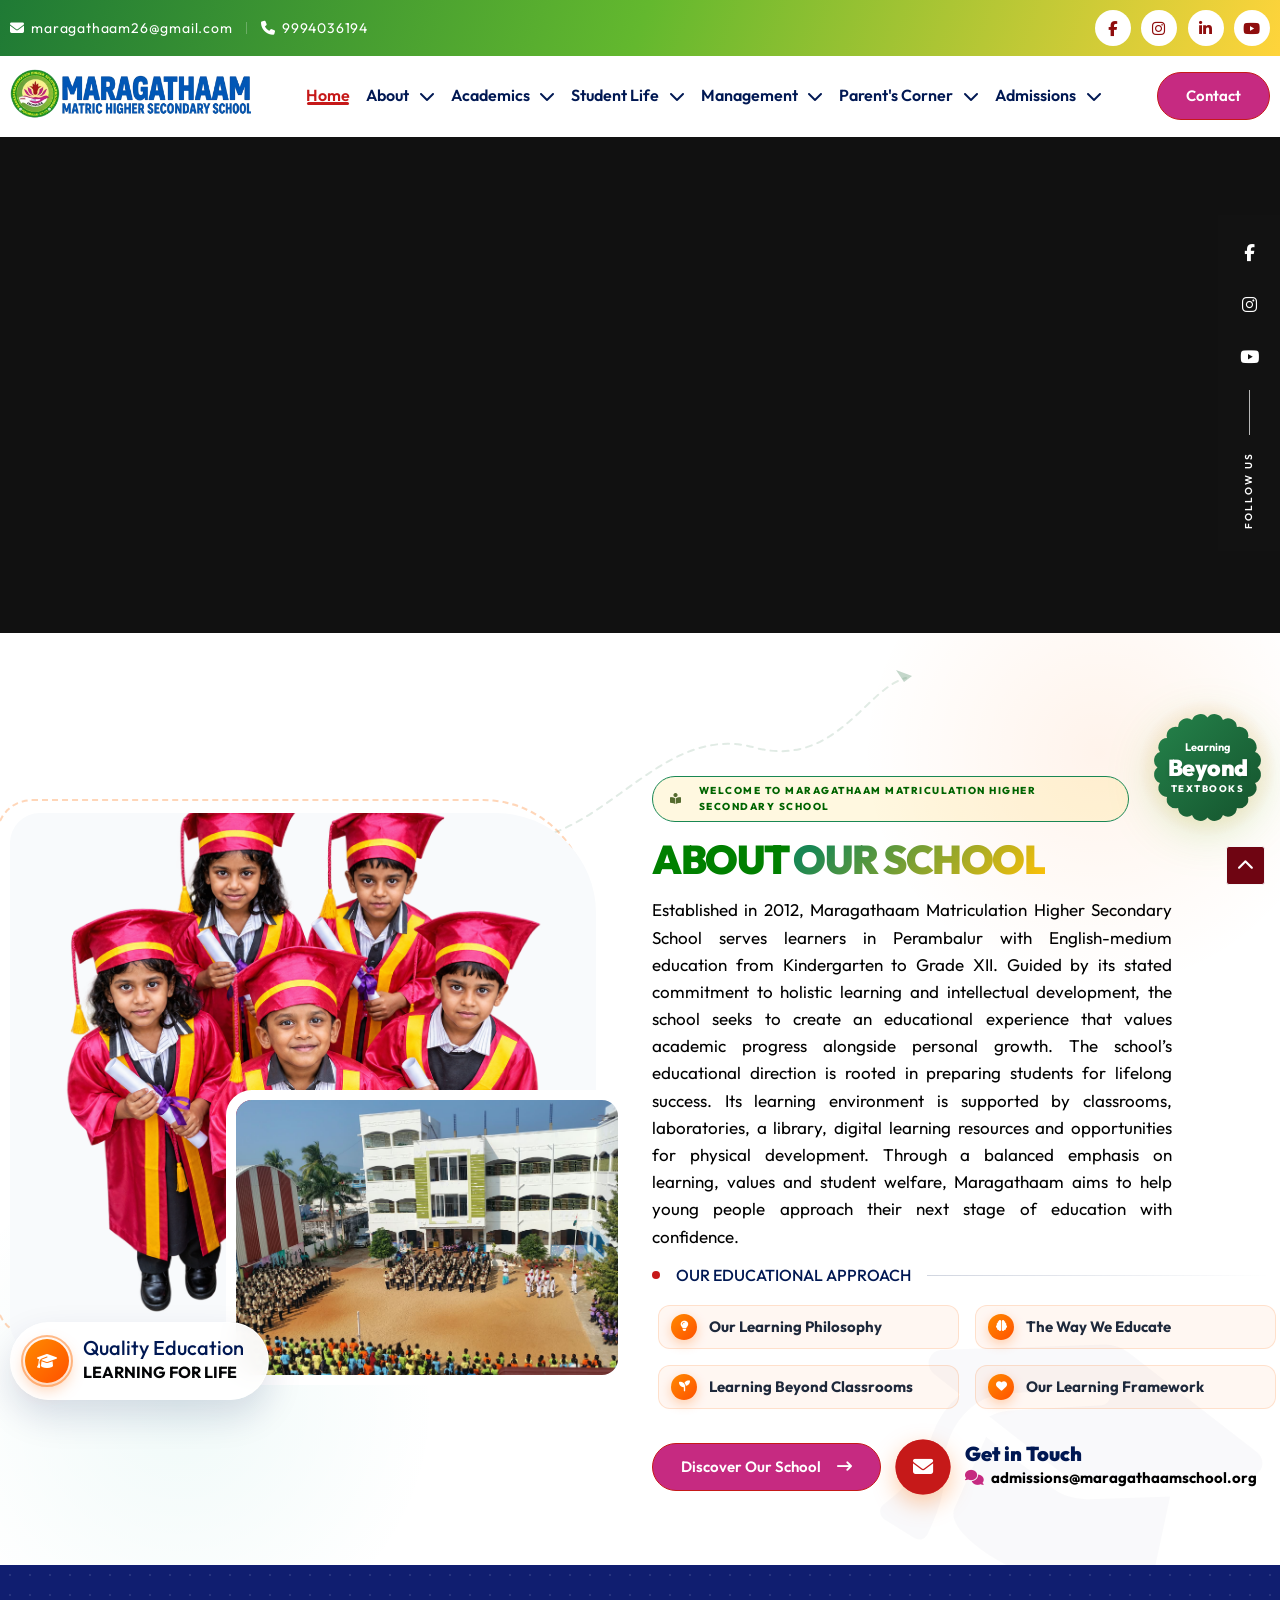
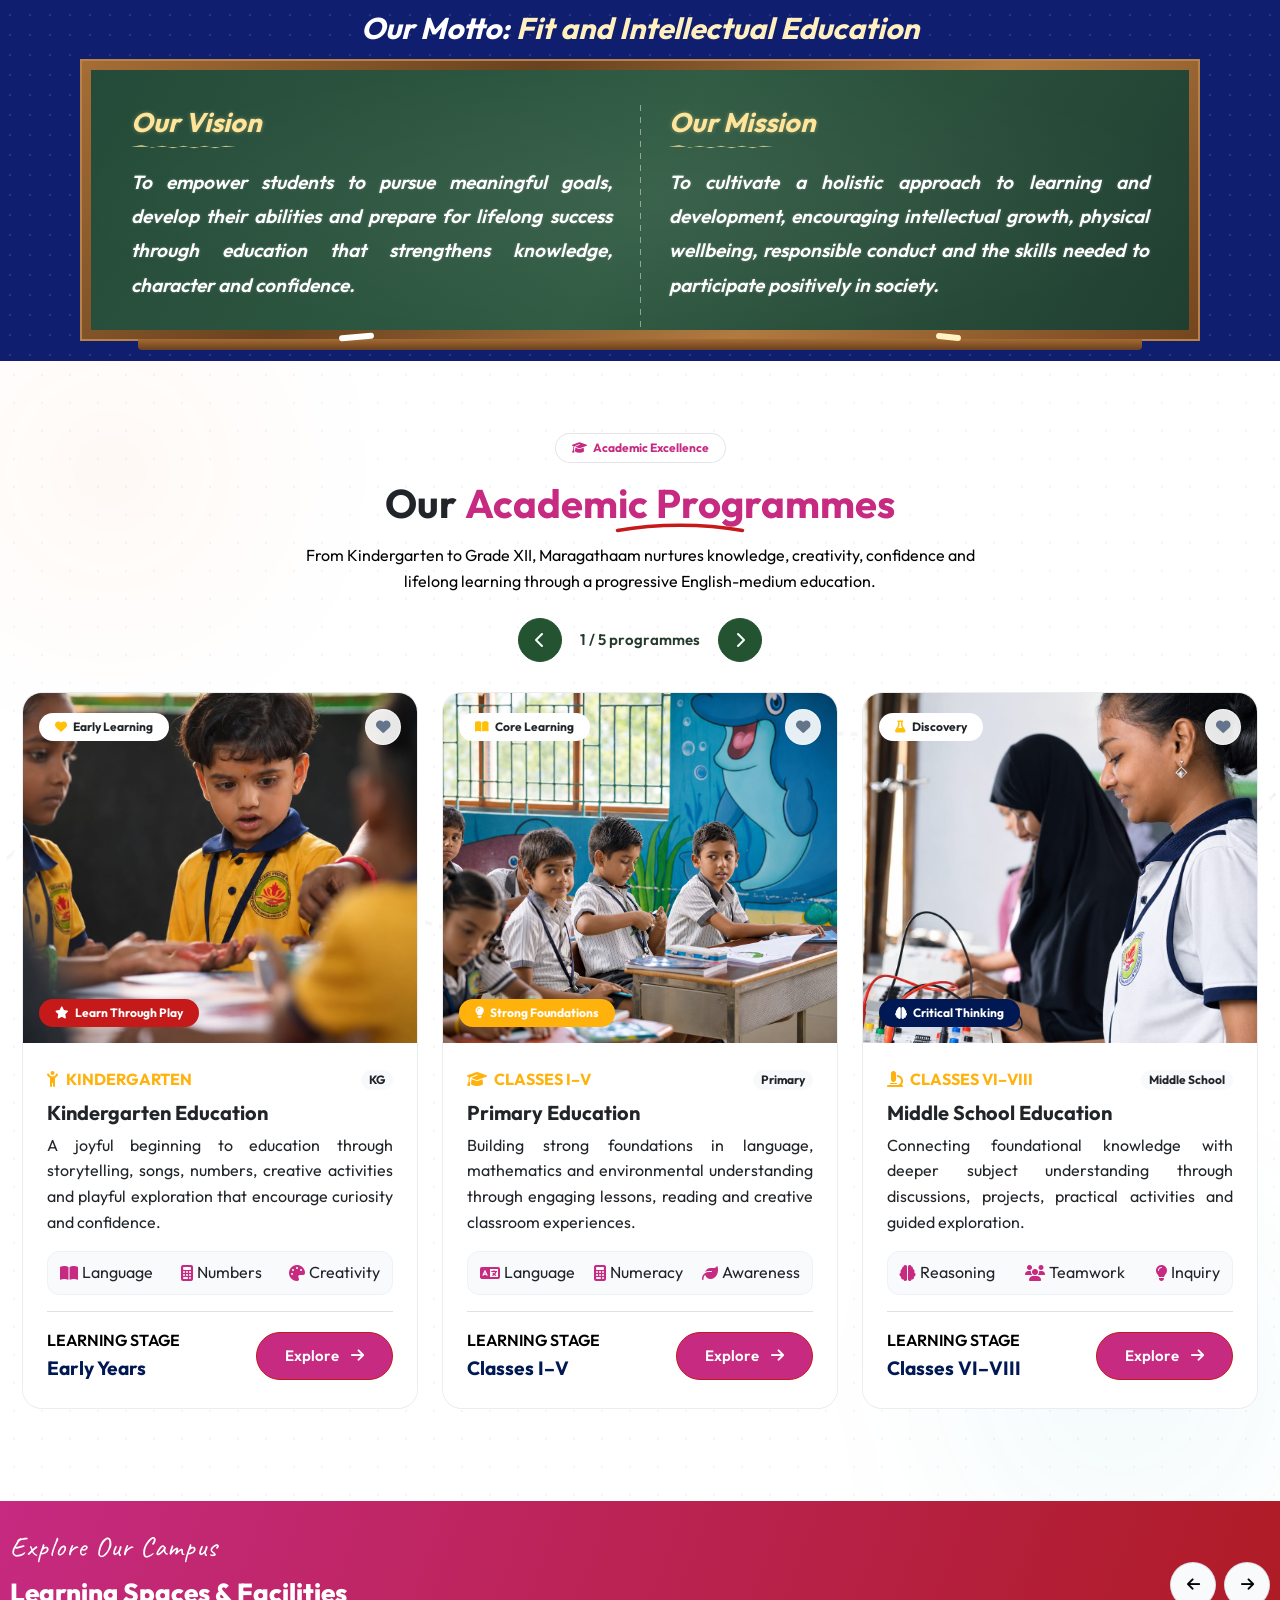
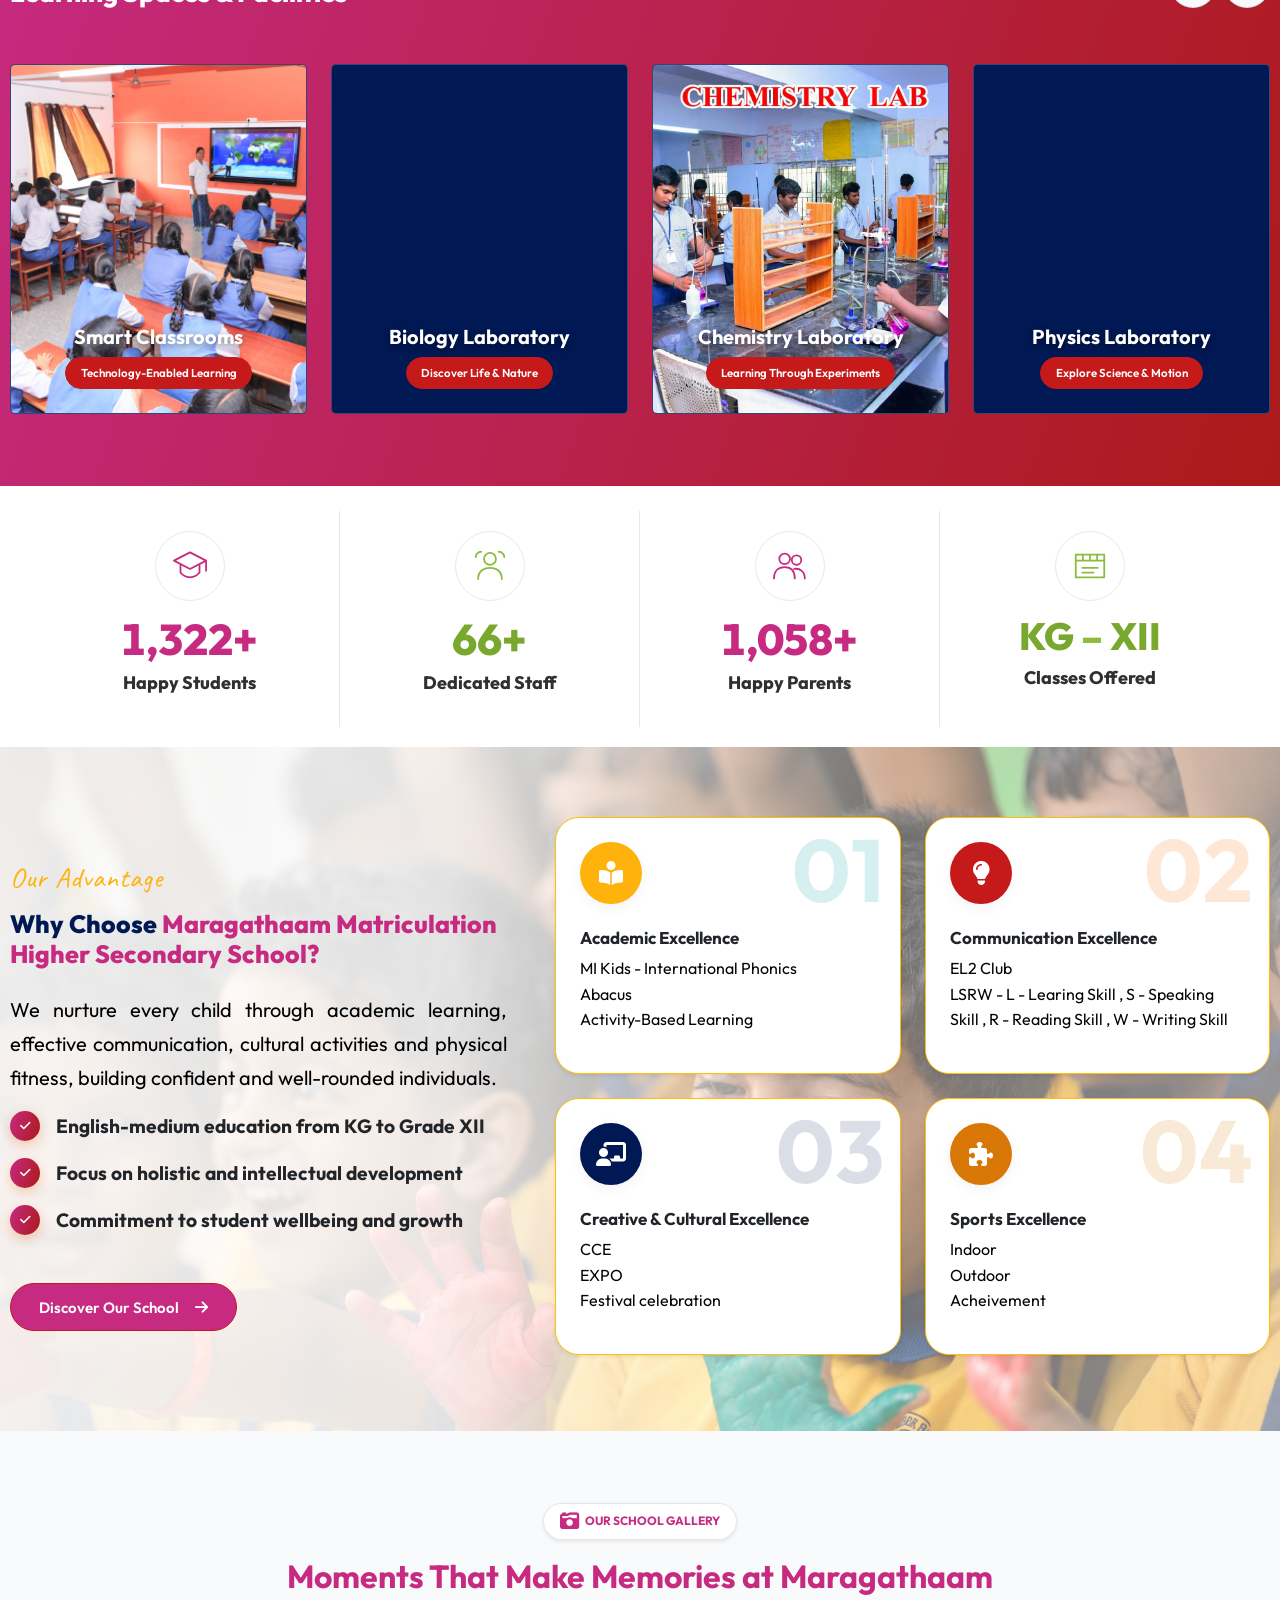
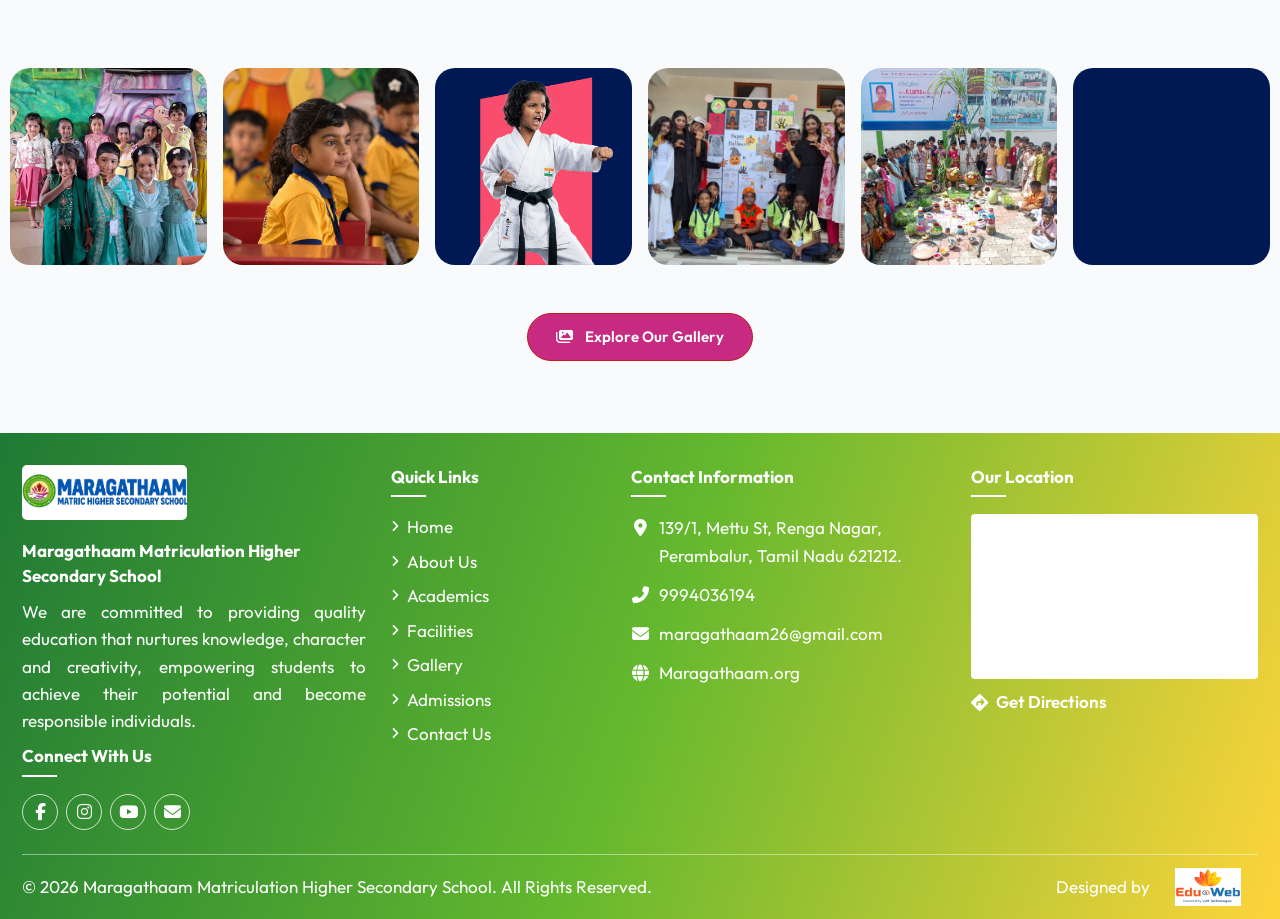
==== commit 8f97f068: "changeclr" ====
--- a/index.html
+++ b/index.html
@@ -678,45 +678,24 @@
 
 
 <!-- =========================================================
-    Maragathaam– HERO IMAGE SLIDER
-     Full Width | Zoom Animation | Social Bar | Navigation
+     MARAGATHAAM MATRIC HR SEC SCHOOL - VIDEO HERO SECTION
+     Full Width | Single Video | Social Bar | Responsive
 ========================================================= -->
 
 <section class="bb-hero-section">
 
-    <!-- HERO SLIDER -->
-    <div class="swiper bb-hero-slider">
-
-        <div class="swiper-wrapper">
-
-            <!-- SLIDE 1 -->
-            <div class="swiper-slide">
-                <div class="bb-hero-image-wrap">
-                    <img src="assets/img/photos/banner1.png"
-                         alt="Maragathaam Matriculation hr sec school"
-                         class="bb-hero-image"
-                         fetchpriority="high">
-                </div>
-            </div>
-                  <!-- SLIDE 3: Replace with another image -->
-            <div class="swiper-slide">
-                <div class="bb-hero-image-wrap">
-                    <img src="assets/img/photos/banner4.png"
-                         alt="Maragathaam Matriculation hr sec school"
-                         class="bb-hero-image">
-                </div>
-            </div>
-
-            <!-- SLIDE 3: Replace with another image -->
-            <div class="swiper-slide">
-                <div class="bb-hero-image-wrap">
-                    <img src="assets/img/photos/banner2.png"
-                         alt="Maragathaam Matriculation hr sec school"
-                         class="bb-hero-image">
-                </div>
-            </div>
-
-        </div>
+    <!-- SINGLE HERO VIDEO -->
+    <div class="bb-hero-video-wrap">
+
+        <video class="bb-hero-video"
+               autoplay
+               muted
+               loop
+               playsinline
+               preload="auto">
+
+            <source src="assets/img/maragathaam-hero-video-1920x800_2x_upscaled.mp4" type="video/mp4">
+        </video>
 
     </div>
 
@@ -745,55 +724,8 @@
 
     </div>
 
-    <!-- BOTTOM LEFT SLIDER ARROWS -->
-    <div class="bb-hero-navigation">
-
-        <button class="bb-hero-prev" aria-label="Previous slide">
-            <i class="fa-solid fa-arrow-left"></i>
-        </button>
-
-        <button class="bb-hero-next" aria-label="Next slide">
-            <i class="fa-solid fa-arrow-right"></i>
-        </button>
-
-    </div>
-
 </section>
 
-<script>
-document.addEventListener("DOMContentLoaded", function () {
-
-    const heroSwiper = new Swiper(".bb-hero-slider", {
-
-        loop: true,
-
-        effect: "fade",
-
-        fadeEffect: {
-            crossFade: true
-        },
-
-        speed: 1200,
-
-        autoplay: {
-            delay: 4000,
-            disableOnInteraction: false,
-            pauseOnMouseEnter: true
-        },
-
-        navigation: {
-            nextEl: ".bb-hero-next",
-            prevEl: ".bb-hero-prev"
-        },
-
-        allowTouchMove: true,
-
-        grabCursor: true
-
-    });
-
-});
-</script>
 
 <!-- ABOUT US SECTION -->
 <section class="tb-about-v2 py-5 py-lg-6 position-relative bg-white overflow-hidden">
@@ -864,7 +796,7 @@
                     <div class="tb-about-sub-img-wrap d-md-block">
 
                         <img
-                            src="assets/img/EVENT 10-04-2026/build.jpg"
+                            src="assets/img/JRC/assembly.jpeg"
                             alt="Students learning and growing together"
                             class="tb-about-sub-img"
                             loading="lazy"
@@ -873,9 +805,7 @@
                     </div>
 
                 </div>
-                           <h4 style="color: rgb(0, 0, 0);padding:5px;
-           font-size:18px;border-radius: 5px;text-align: center;margin-top: 8%;">
-         Our Motto:Fit and Intellectual Education</h4>
+
             </div>
 
             <!-- RIGHT COLUMN: ABOUT CONTENT -->
@@ -901,6 +831,7 @@
                             <span class="tb-heading-accent">
                                 Our School
                             </span>
+                                                      
                         </h2>
                     </div>
 
@@ -1069,55 +1000,405 @@
 </section>
 
 
-<section class="bb-notice-section">
-
-    <div class="bb-board-frame" style="background: linear-gradient(110deg, #c62a81 0%, #ac1a19 100%);">
-
-
-
-        <div class="bb-notice-grid">
+<section class="maragatham-chalk-section">
+    <!-- MOTTO -->
+    <div class="maragatham-chalk-motto">
+        <span>Our Motto:</span>
+        Fit and Intellectual Education
+    </div>
+    <div class="maragatham-chalk-board">
+
+        <div class="maragatham-board-inner">
 
             <!-- VISION -->
-            <div class="bb-paper vision-paper">
-                <span class="bb-pushpin navy-pin"></span>
-                <span class="bb-paper-tag">OUR VISION</span>
-
-                <div class="bb-paper-icon">🌟</div>
-
-                <h3>Our Vision</h3>
-
-                <div class="bb-paper-underline"></div>
-
-                <p>
-                To empower students to pursue meaningful goals, develop their abilities and prepare for lifelong success through education that strengthens knowledge, character and confidence.
-
+            <div class="maragatham-chalk-column">
+
+                <h2 class="maragatham-chalk-heading">
+                    Our Vision
+                </h2>
+
+                <p class="maragatham-chalk-text">
+                    To empower students to pursue meaningful goals,
+                    develop their abilities and prepare for lifelong
+                    success through education that strengthens
+                    knowledge, character and confidence.
                 </p>
+
             </div>
 
+            <!-- DIVIDER -->
+            <div class="maragatham-chalk-divider"></div>
+
             <!-- MISSION -->
-            <div class="bb-paper mission-paper">
-                <span class="bb-pushpin red-pin"></span>
-                <span class="bb-paper-tag">OUR MISSION</span>
-
-                <div class="bb-paper-icon">📚</div>
-
-                <h3>Our Mission</h3>
-
-                <div class="bb-paper-underline"></div>
-
-                <p>
-                To cultivate a holistic approach to learning and development, encouraging intellectual growth, physical wellbeing, responsible conduct and the skills needed to participate positively in society.
-
+            <div class="maragatham-chalk-column">
+
+                <h2 class="maragatham-chalk-heading">
+                    Our Mission
+                </h2>
+
+                <p class="maragatham-chalk-text">
+                    To cultivate a holistic approach to learning
+                    and development, encouraging intellectual
+                    growth, physical wellbeing, responsible conduct
+                    and the skills needed to participate positively
+                    in society.
                 </p>
 
             </div>
 
+            <!-- INTERACTIVE CHALK -->
+            <canvas
+                id="maragathamChalkCanvas"
+                class="maragatham-chalk-canvas"
+                aria-label="Write or draw on the chalkboard">
+            </canvas>
+
         </div>
 
+        <!-- CHALK TRAY -->
+        <div class="maragatham-chalk-tray">
+            <span class="maragatham-tray-chalk"></span>
+            <span class="maragatham-tray-chalk-small"></span>
+        </div>
 
     </div>
 
 </section>
+
+
+<script>
+document.addEventListener("DOMContentLoaded", function () {
+
+    const canvas = document.getElementById("maragathamChalkCanvas");
+
+    if (!canvas) return;
+
+    const ctx = canvas.getContext("2d");
+
+    let drawing = false;
+    let lastX = 0;
+    let lastY = 0;
+
+    let fadeTimer = null;
+    let animationFrame = null;
+
+    const fadeDelay = 1000;
+    const fadeDuration = 800;
+
+    let dpr = window.devicePixelRatio || 1;
+
+    /* =================================
+       CHALK CURSOR
+    ================================= */
+
+    const chalkCursor = document.createElement("canvas");
+
+    chalkCursor.width = 32;
+    chalkCursor.height = 32;
+
+    const cursorCtx = chalkCursor.getContext("2d");
+
+    cursorCtx.save();
+    cursorCtx.translate(16, 16);
+    cursorCtx.rotate(-0.65);
+
+    cursorCtx.fillStyle = "#f7f3df";
+    cursorCtx.shadowColor = "#ffffff";
+    cursorCtx.shadowBlur = 3;
+
+    cursorCtx.fillRect(-3, -11, 6, 20);
+
+    cursorCtx.beginPath();
+    cursorCtx.moveTo(-3, -11);
+    cursorCtx.lineTo(0, -16);
+    cursorCtx.lineTo(3, -11);
+    cursorCtx.closePath();
+    cursorCtx.fill();
+
+    cursorCtx.restore();
+
+    const chalkCursorUrl = chalkCursor.toDataURL();
+
+    canvas.style.cursor =
+        "url('" + chalkCursorUrl + "') 16 16, crosshair";
+
+
+    /* =================================
+       CANVAS SIZE
+    ================================= */
+
+    function resizeCanvas() {
+
+        const rect = canvas.getBoundingClientRect();
+
+        dpr = window.devicePixelRatio || 1;
+
+        canvas.width = Math.round(rect.width * dpr);
+        canvas.height = Math.round(rect.height * dpr);
+
+        ctx.setTransform(dpr, 0, 0, dpr, 0, 0);
+
+    }
+
+    resizeCanvas();
+
+    /* =================================
+       POINTER POSITION
+    ================================= */
+
+    function getPosition(event) {
+
+        const rect = canvas.getBoundingClientRect();
+
+        return {
+            x: event.clientX - rect.left,
+            y: event.clientY - rect.top
+        };
+
+    }
+
+
+    /* =================================
+       GLITTER PARTICLES
+    ================================= */
+
+    function addGlitter(x, y) {
+
+        for (let i = 0; i < 2; i++) {
+
+            const offsetX = (Math.random() - 0.5) * 12;
+            const offsetY = (Math.random() - 0.5) * 12;
+
+            const size = Math.random() * 1.4 + 0.5;
+
+            ctx.save();
+
+            ctx.globalAlpha = Math.random() * 0.6 + 0.35;
+
+            ctx.fillStyle = "#fff8dc";
+
+            ctx.shadowColor = "#ffffff";
+            ctx.shadowBlur = 7;
+
+            ctx.beginPath();
+
+            ctx.arc(
+                x + offsetX,
+                y + offsetY,
+                size,
+                0,
+                Math.PI * 2
+            );
+
+            ctx.fill();
+
+            ctx.restore();
+
+        }
+
+    }
+
+
+    /* =================================
+       START DRAWING
+    ================================= */
+
+    canvas.addEventListener("pointerdown", function (event) {
+
+        event.preventDefault();
+
+        clearTimeout(fadeTimer);
+        cancelAnimationFrame(animationFrame);
+
+        drawing = true;
+
+        canvas.setPointerCapture(event.pointerId);
+
+        const position = getPosition(event);
+
+        lastX = position.x;
+        lastY = position.y;
+
+        ctx.save();
+
+        ctx.fillStyle = "#fff9ed";
+        ctx.shadowColor = "#ffffff";
+        ctx.shadowBlur = 7;
+
+        ctx.beginPath();
+
+        ctx.arc(
+            lastX,
+            lastY,
+            1.7,
+            0,
+            Math.PI * 2
+        );
+
+        ctx.fill();
+
+        ctx.restore();
+
+    });
+
+
+    /* =================================
+       DRAW GLITTER CHALK
+    ================================= */
+
+    canvas.addEventListener("pointermove", function (event) {
+
+        if (!drawing) return;
+
+        event.preventDefault();
+
+        const position = getPosition(event);
+
+        /* Main chalk stroke */
+
+        ctx.save();
+
+        ctx.globalAlpha = 0.95;
+        ctx.strokeStyle = "#fff9ed";
+        ctx.lineWidth = 2.8;
+
+        ctx.lineCap = "round";
+        ctx.lineJoin = "round";
+
+        ctx.shadowColor = "#ffffff";
+        ctx.shadowBlur = 7;
+
+        ctx.beginPath();
+
+        ctx.moveTo(lastX, lastY);
+        ctx.lineTo(position.x, position.y);
+
+        ctx.stroke();
+
+        ctx.restore();
+
+        /* Soft chalk dust */
+
+        ctx.save();
+
+        ctx.globalAlpha = 0.2;
+        ctx.strokeStyle = "#ffffff";
+        ctx.lineWidth = 5;
+
+        ctx.lineCap = "round";
+
+        ctx.beginPath();
+
+        ctx.moveTo(lastX, lastY);
+        ctx.lineTo(position.x, position.y);
+
+        ctx.stroke();
+
+        ctx.restore();
+
+        /* Glitter */
+
+        addGlitter(position.x, position.y);
+
+        lastX = position.x;
+        lastY = position.y;
+
+    });
+
+
+    /* =================================
+       STOP DRAWING
+    ================================= */
+
+    function stopDrawing() {
+
+        if (!drawing) return;
+
+        drawing = false;
+
+        ctx.beginPath();
+
+        clearTimeout(fadeTimer);
+
+        fadeTimer = setTimeout(function () {
+
+            startAutomaticFade();
+
+        }, fadeDelay);
+
+    }
+
+    canvas.addEventListener("pointerup", stopDrawing);
+    canvas.addEventListener("pointercancel", stopDrawing);
+    canvas.addEventListener("lostpointercapture", stopDrawing);
+
+
+    /* =================================
+       FAST AUTOMATIC FADE
+    ================================= */
+
+    function startAutomaticFade() {
+
+        const snapshot = document.createElement("canvas");
+
+        snapshot.width = canvas.width;
+        snapshot.height = canvas.height;
+
+        const snapshotCtx = snapshot.getContext("2d");
+
+        snapshotCtx.drawImage(canvas, 0, 0);
+
+        const startTime = performance.now();
+
+        function fadeFrame(currentTime) {
+
+            const elapsed = currentTime - startTime;
+
+            const opacity = Math.max(
+                0,
+                1 - elapsed / fadeDuration
+            );
+
+            ctx.clearRect(
+                0,
+                0,
+                canvas.width,
+                canvas.height
+            );
+
+            ctx.save();
+
+            ctx.globalAlpha = opacity;
+
+            ctx.drawImage(snapshot, 0, 0);
+
+            ctx.restore();
+
+            if (elapsed < fadeDuration) {
+
+                animationFrame = requestAnimationFrame(fadeFrame);
+
+            } else {
+
+                ctx.clearRect(
+                    0,
+                    0,
+                    canvas.width,
+                    canvas.height
+                );
+
+                animationFrame = null;
+
+            }
+
+        }
+
+        animationFrame = requestAnimationFrame(fadeFrame);
+
+    }
+
+});
+</script>
 
 
 <!-- =========================================================
@@ -2282,6 +2563,169 @@
 </section>
 
 
+<!-- =====================================================
+     MARAGATHAM SCHOOL - COUNTING SECTION
+===================================================== -->
+
+<section class="maragatham-count-section">
+
+    <div class="maragatham-count-container">
+
+        <!-- COUNTING ITEMS -->
+        <div class="maragatham-count-grid">
+
+            <!-- STUDENTS -->
+            <div class="maragatham-count-item">
+                <div class="maragatham-count-icon student-icon">
+                    <svg viewBox="0 0 64 64" fill="none">
+                        <path d="M32 9L5 23L32 37L59 23L32 9Z"
+                              stroke="currentColor" stroke-width="3"
+                              stroke-linejoin="round"/>
+                        <path d="M16 30V43C16 43 22 51 32 51C42 51 48 43 48 43V30"
+                              stroke="currentColor" stroke-width="3"
+                              stroke-linecap="round"/>
+                        <path d="M59 23V40"
+                              stroke="currentColor" stroke-width="3"
+                              stroke-linecap="round"/>
+                    </svg>
+                </div>
+
+                <h3>
+                    <span class="maragatham-counter" data-target="1500">0</span>+
+                </h3>
+
+                <h4>Happy Students</h4>
+            </div>
+
+            <!-- STAFF -->
+            <div class="maragatham-count-item">
+                <div class="maragatham-count-icon staff-icon">
+                    <svg viewBox="0 0 64 64" fill="none">
+                        <circle cx="32" cy="20" r="10"
+                                stroke="currentColor" stroke-width="3"/>
+                        <path d="M12 54C12 42 20 35 32 35C44 35 52 42 52 54"
+                              stroke="currentColor" stroke-width="3"
+                              stroke-linecap="round"/>
+                        <path d="M8 17C8 12 12 8 17 8M56 17C56 12 52 8 47 8"
+                              stroke="currentColor" stroke-width="3"
+                              stroke-linecap="round"/>
+                    </svg>
+                </div>
+
+                <h3>
+                    <span class="maragatham-counter" data-target="75">0</span>+
+                </h3>
+
+                <h4>Dedicated Staff</h4>
+            </div>
+
+            <!-- PARENTS -->
+            <div class="maragatham-count-item">
+                <div class="maragatham-count-icon parent-icon">
+                    <svg viewBox="0 0 64 64" fill="none">
+                        <circle cx="23" cy="20" r="9"
+                                stroke="currentColor" stroke-width="3"/>
+                        <circle cx="43" cy="22" r="8"
+                                stroke="currentColor" stroke-width="3"/>
+                        <path d="M5 53C5 41 12 34 23 34C34 34 40 41 40 53"
+                              stroke="currentColor" stroke-width="3"
+                              stroke-linecap="round"/>
+                        <path d="M39 37C49 35 57 42 57 53"
+                              stroke="currentColor" stroke-width="3"
+                              stroke-linecap="round"/>
+                    </svg>
+                </div>
+
+                <h3>
+                    <span class="maragatham-counter" data-target="1200">0</span>+
+                </h3>
+
+                <h4>Happy Parents</h4>
+            </div>
+
+            <!-- CLASSES -->
+            <div class="maragatham-count-item">
+                <div class="maragatham-count-icon class-icon">
+                    <svg viewBox="0 0 64 64" fill="none">
+                        <path d="M8 13H56V51H8V13Z"
+                              stroke="currentColor" stroke-width="3"
+                              stroke-linejoin="round"/>
+                        <path d="M8 23H56M20 13V23M32 13V23M44 13V23"
+                              stroke="currentColor" stroke-width="3"
+                              stroke-linecap="round"/>
+                        <path d="M19 35H45M19 43H38"
+                              stroke="currentColor" stroke-width="3"
+                              stroke-linecap="round"/>
+                    </svg>
+                </div>
+
+                <h3 class="maragatham-class-count">KG <span>–</span> XII</h3>
+
+                <h4>Classes Offered</h4>
+            </div>
+
+        </div>
+    </div>
+
+</section>
+
+
+<!-- COUNTING ANIMATION -->
+<script>
+document.addEventListener("DOMContentLoaded", function () {
+
+    const counters = document.querySelectorAll(
+        ".maragatham-counter"
+    );
+
+    const observer = new IntersectionObserver(function (entries) {
+
+        entries.forEach(function (entry) {
+
+            if (entry.isIntersecting) {
+
+                const counter = entry.target;
+                const target = Number(counter.dataset.target);
+                const duration = 1800;
+                const startTime = performance.now();
+
+                function updateCounter(currentTime) {
+
+                    const progress = Math.min(
+                        (currentTime - startTime) / duration,
+                        1
+                    );
+
+                    const easedProgress = 1 - Math.pow(1 - progress, 3);
+
+                    counter.textContent = Math.floor(
+                        easedProgress * target
+                    ).toLocaleString("en-IN");
+
+                    if (progress < 1) {
+                        requestAnimationFrame(updateCounter);
+                    } else {
+                        counter.textContent = target.toLocaleString("en-IN");
+                    }
+                }
+
+                requestAnimationFrame(updateCounter);
+                observer.unobserve(counter);
+            }
+
+        });
+
+    }, {
+        threshold: 0.5
+    });
+
+    counters.forEach(function (counter) {
+        observer.observe(counter);
+    });
+
+});
+</script>
+
 <!-- WHY CHOOSE US SECTION -->
 <section class="why-choose-us py-5 position-relative">
   <div class="container py-lg-5 py-4">
@@ -2354,8 +2798,7 @@
               <p class="text-muted fs-7 mb-0 position-relative z-1">
 
                 <ul>
-                <li>MI Kids</li>
-                <li>International Phonics</li>
+                <li>MI Kids - International Phonics</li>
                 <li>Abacus</li>
                 <li>Activity-Based Learning</li>
               </ul>
@@ -2379,9 +2822,7 @@
               <p class="text-muted fs-7 mb-0 position-relative z-1">
               <ul>
                 <li>EL2 Club</li>
-                <li>Situational English</li>
-                <li>Daily-Use Phrases</li>
-                <li>Vocabulary Building</li>
+                <li>LSRW - L - Learing Skill , S - Speaking Skill , R - Reading Skill , W - Writing Skill</li>
               </ul>
               </p>
             </div>
@@ -2397,15 +2838,14 @@
               </div>
 
               <h4 class="fw-bold text-dark  position-relative z-1">
-                Cultural Excellence
+                Creative & Cultural Excellence
               </h4>
 
               <p class="text-muted fs-7 mb-0 position-relative z-1">
                   <ul>
-                <li>Festival Celebrations</li>
-                <li>Art & Painting</li>
-                <li>Dance & Music</li>
-                <li>Literary Activities</li>
+                <li>CCE</li>
+                <li>EXPO</li>
+                <li>Festival celebration</li>
               </ul>
               </p>
             </div>
@@ -2426,10 +2866,9 @@
 
               <p class="text-muted fs-7 mb-0 position-relative z-1">
                  <ul>
-                <li>Daily Yoga</li>
-                <li>Indoor & Outdoor Sports</li>
-                <li>258 Sports Participants</li>
-                <li>State Second Place – Boxing</li>
+                <li>Indoor</li>
+                <li>Outdoor</li>
+                <li>Acheivement</li>
               </ul>
               </p>
             </div>
@@ -2703,7 +3142,7 @@
             <div class="bb-designed-by">
                 <span>Designed by</span>
                 <a href="https://eduweb.co.in/" aria-label="Website designer logo">
-                    <img src="assets/photos/companylogo.png"
+                    <img src="assets/img/companylogo.png"
                          alt="Website Design Logo">
                 </a>
             </div>
--- a/assets/css/responsive.css
+++ b/assets/css/responsive.css
@@ -493,7 +493,7 @@
   }
 
   .tb-about-main-img {
-    height: 450px;
+    height:370px;
   }
 
   .tb-explore-heading {
--- a/assets/css/custom.css
+++ b/assets/css/custom.css
@@ -1,28 +1,21 @@
 
-/* =========================================================
-   01. HERO MAIN SECTION
-========================================================= */
+/* =====================================================
+   MARAGATHAAM - VIDEO HERO SECTION
+===================================================== */
 
 .bb-hero-section {
     position: relative;
-    display: block;
     width: 100%;
-    max-width: 100%;
-    height: clamp(300px, 42vw, 640px);
-    margin: 0;
-    padding: 0;
+    height:500px;
+    min-height:500px;
     overflow: hidden;
-    isolation: isolate;
-    background: #17251d;
-    margin-top: 5%;
-}
-
-
-/* =========================================================
-   02. SWIPER STRUCTURE
-========================================================= */
-
-.bb-hero-slider {
+    background: #111;
+    margin-top:6%;
+}
+
+/* VIDEO WRAPPER */
+
+.bb-hero-video-wrap {
     position: absolute;
     inset: 0;
     width: 100%;
@@ -30,991 +23,580 @@
     overflow: hidden;
 }
 
-.bb-hero-slider .swiper-wrapper,
-.bb-hero-slider .swiper-slide {
+/* VIDEO */
+
+.bb-hero-video {
+    position: absolute;
+    top: 50%;
+    left: 50%;
     width: 100%;
     height: 100%;
-}
-
-.bb-hero-slider .swiper-slide {
-    position: relative;
-    overflow: hidden;
-}
-
-
-/* =========================================================
-   03. HERO IMAGE
-========================================================= */
-
-.bb-hero-image-wrap {
-    position: absolute;
-    inset: 0;
-    width: 100%;
-    height: 100%;
-    overflow: hidden;
-    background: #17251d;
-}
-
-.bb-hero-image {
-    position: absolute;
-    inset: 0;
-    display: block;
-    width: 100%;
-    height: 100%;
-    max-width: none;
-    margin: 0;
-    padding: 0;
-
+    transform: translate(-50%, -50%);
     object-fit: cover;
-    object-position: center center;
-
-    transform: scale(1.13);
-    transition: transform 7s cubic-bezier(0.2, 0.65, 0.3, 1);
-
-    border: 0;
-}
-
-.bb-hero-slider .swiper-slide-active .bb-hero-image {
-    transform: scale(1);
-}
-
-
-
-/* =========================================================
-   05. RIGHT SOCIAL MEDIA BAR
-========================================================= */
+    object-position: center;
+}
+
+/* SOCIAL BAR */
 
 .bb-hero-social {
     position: absolute;
-    top: 60%;
-    right: clamp(20px, 3.2vw, 48px);
+    right: 0;
+    top: 50%;
     transform: translateY(-50%);
-
-    z-index: 20;
+    z-index: 5;
 
     display: flex;
     flex-direction: column;
     align-items: center;
-    justify-content: center;
-
-    width: 48px;
-    gap: 15px;
-
-    margin: 0;
-    padding: 0;
-}
+    gap: 17px;
+
+    padding: 22px 15px;
+    background: rgba(20, 20, 20, 0.55);
+    backdrop-filter: blur(8px);
+    -webkit-backdrop-filter: blur(8px);
+}
+
+/* SOCIAL ICONS */
 
 .bb-social-icons {
     display: flex;
     flex-direction: column;
     align-items: center;
-    width: 100%;
-    gap: 10px;
+    gap: 20px;
 }
 
 .bb-social-icons a {
-    position: relative;
+    width: 32px;
+    height: 32px;
     display: flex;
     align-items: center;
     justify-content: center;
 
-    width: 42px;
-    height: 42px;
-    flex: 0 0 42px;
-
     color: #fff;
-    font-size: 15px;
+    font-size: 17px;
     text-decoration: none;
-
-    border: 1px solid rgba(255, 255, 255, 0.55);
-    border-radius: 50%;
-
-    backdrop-filter: blur(12px);
-    -webkit-backdrop-filter: blur(12px);
-
-    transition:
-        color 0.3s ease,
-        background 0.3s ease,
-        border-color 0.3s ease,
-        transform 0.3s ease,
-        box-shadow 0.3s ease;
-
+    transition: 0.3s ease;
+}
+
+.bb-social-icons a:hover {
+    color: #c62a81;
+    transform: scale(1.2);
+}
+
+/* SOCIAL LINE */
+
+.bb-social-line {
+    width: 1px;
+    height: 45px;
+    background: rgba(255,255,255,0.7);
+}
+
+/* FOLLOW TEXT */
+
+.bb-follow-text {
     color: #fff;
+    font-size: 10px;
+    font-weight: 600;
+    letter-spacing: 2px;
+    writing-mode: vertical-rl;
+    transform: rotate(180deg);
+}
+
+/* =====================================================
+   TABLET VIEW
+===================================================== */
+
+@media (max-width: 991px) {
+
+    .bb-hero-section {
+        height: 600px;
+        min-height: 500px;
+    }
+
+    .bb-hero-social {
+        padding: 17px 11px;
+        gap: 13px;
+    }
+
+    .bb-social-icons {
+        gap: 16px;
+    }
+
+}
+
+/* =====================================================
+   MOBILE VIEW
+===================================================== */
+
+@media (max-width: 767px) {
+
+    .bb-hero-section {
+        height: 480px;
+        min-height: 380px;
+    }
+
+    .bb-hero-video {
+        object-position: center;
+    }
+
+    .bb-hero-social {
+        top: auto;
+        bottom: 20px;
+        right: 12px;
+        transform: none;
+
+        flex-direction: row;
+        padding: 9px 13px;
+        gap: 10px;
+    }
+
+    .bb-social-icons {
+        flex-direction: row;
+        gap: 13px;
+    }
+
+    .bb-social-icons a {
+        width: 25px;
+        height: 25px;
+        font-size: 14px;
+    }
+
+    .bb-social-line {
+        width: 25px;
+        height: 1px;
+    }
+
+    .bb-follow-text {
+        writing-mode: horizontal-tb;
+        transform: none;
+        font-size: 8px;
+        letter-spacing: 1px;
+    }
+
+}
+
+/* SMALL MOBILE */
+
+@media (max-width: 480px) {
+
+    .bb-hero-section {
+        height: 400px;
+        min-height: 350px;
+    }
+
+    .bb-hero-social {
+        bottom: 12px;
+        right: 8px;
+    }
+
+}
+
+
+/* =====================================================
+   MARAGATHAM CHALKBOARD SECTION
+===================================================== */
+
+.maragatham-chalk-section {
+    width: 100%;
+    padding: 20px 15px 20px;
+    overflow: hidden;
+    background: #101e70;
+    background-image: radial-gradient(
+        rgba(255,255,255,0.10) 1px,
+        transparent 1px
+    );
+    background-size: 20px 20px;
+}
+
+/* WOODEN FRAME */
+
+.maragatham-chalk-board {
+    position: relative;
+    width: 100%;
+    max-width: 1120px;
+    margin: auto;
+    padding: 9px;
 
     background: linear-gradient(
         135deg,
-        #8B642B,
-        #D5B15E,
-        #A77A35
+        #a66d35,
+        #69421f,
+        #b17a40,
+        #75451f
     );
-    border-color: #F3D78C;
-    transform: translateX(-5px);
-
-}
-
-
-/* =========================================================
-   06. SOCIAL VERTICAL LINE
-========================================================= */
-
-.bb-social-line {
+
+    border: 2px solid #b78349;
+}
+
+/* GREEN BOARD */
+
+.maragatham-board-inner {
     position: relative;
-    display: block;
-
-    width: 1px;
-    height: 70px;
-    flex-shrink: 0;
-
-    background: rgba(255, 255, 255, 0.75);
-}
-
-.bb-social-line::before {
+    width: 100%;
+   height: 260px;
+
+    display: grid;
+    grid-template-columns: 1fr 1px 1fr;
+    align-items: start;
+
+    gap: 28px;
+    padding: 35px 40px;
+
+    overflow: hidden;
+
+    background:
+        radial-gradient(
+            ellipse at center,
+            rgba(255,255,255,0.05),
+            transparent 75%
+        ),
+        linear-gradient(
+            120deg,
+            #244b39,
+            #315b43,
+            #203f31
+        );
+}
+
+/* SUBTLE BOARD TEXTURE */
+
+.maragatham-board-inner::before {
     content: "";
     position: absolute;
-    top: 0;
-    left: -1px;
-
-    width: 3px;
-    height: 25px;
-
-    background: #D9B65F;
+    inset: 0;
+    z-index: 0;
+    pointer-events: none;
+
+    opacity: 0.14;
+
+    background-image:
+        repeating-linear-gradient(
+            0deg,
+            transparent,
+            transparent 3px,
+            rgba(255,255,255,0.025) 4px
+        );
+}
+
+/* CONTENT */
+
+.maragatham-chalk-column {
+    position: relative;
+    z-index: 1;
+    min-width: 0;
+    color: #f4f1e7;
+}
+
+/* HEADINGS */
+
+.maragatham-chalk-heading {
+    margin: 0 0 16px;
+
+    color: #ffe49a;
+
+    font-size: 27px;
+    line-height: 1.3;
+    font-weight: 700;
+    font-style: italic;
+
+    text-shadow: 0 0 4px rgba(255,235,160,0.35);
+}
+
+.maragatham-chalk-heading::after {
+    content: "";
+    display: block;
+
+    width: 105px;
+    height: 4px;
+
+    margin-top: 5px;
+
+    background: #e8d68f;
+    opacity: 0.8;
+
+    clip-path: polygon(
+        0 50%, 10% 0, 20% 70%, 30% 15%,
+        40% 80%, 50% 15%, 60% 80%, 70% 15%,
+        80% 80%, 90% 15%, 100% 50%
+    );
+}
+
+/* BODY TEXT */
+
+.maragatham-chalk-text {
+    margin: 0;
+
+    color: #ffffff;
+
+    font-size: 19px;
+    line-height: 1.8;
+    font-weight: 600;
+    font-style: italic;
+
+    text-align: justify;
+
+    text-shadow: 0 0 3px rgba(255,255,255,0.25);
+}
+
+/* VERTICAL DIVIDER */
+
+.maragatham-chalk-divider {
+    width: 1px;
+    min-height: 315px;
+
+    background: repeating-linear-gradient(
+        to bottom,
+        rgba(255,255,255,0.45) 0 6px,
+        transparent 6px 12px
+    );
+}
+
+/* INTERACTIVE CANVAS */
+
+.maragatham-chalk-canvas {
+    position: absolute;
+    inset: 0;
+    z-index: 5;
+
+    display: block;
+
+    width: 100%;
+    height: 100%;
+
+    touch-action: none;
+    cursor: crosshair;
+}
+
+/* WOODEN CHALK TRAY */
+
+.maragatham-chalk-tray {
+    position: absolute;
+    left: 5%;
+    right: 5%;
+    bottom: -11px;
+
+    height: 11px;
+
+    background: linear-gradient(
+        to bottom,
+        #a56b32,
+        #69401f
+    );
+
+    border-radius: 0 0 4px 4px;
+}
+
+/* CHALK ON TRAY */
+
+.maragatham-tray-chalk {
+    position: absolute;
+    top: -5px;
+    left: 20%;
+
+    width: 35px;
+    height: 6px;
+
     border-radius: 5px;
-}
-
-
-/* =========================================================
-   07. FOLLOW US TEXT
-========================================================= */
-
-.bb-follow-text {
-    display: block;
-
-    writing-mode: vertical-rl;
-    text-orientation: mixed;
-
-    color: #fff;
-    font-size: 11px;
-    font-weight: 800;
-
-    letter-spacing: 5px;
-    line-height: 1.2;
-
-    text-transform: uppercase;
-    white-space: nowrap;
-
-    text-shadow: 0 2px 8px rgba(0, 0, 0, 0.4);
-}
-
-
-/* =========================================================
-   08. BOTTOM LEFT SLIDER NAVIGATION
-========================================================= */
-
-.bb-hero-navigation {
+    background: #ffffff;
+    transform: rotate(-5deg);
+}
+
+.maragatham-tray-chalk-small {
     position: absolute;
-
-    left: clamp(20px, 3.2vw, 48px);
-    bottom: clamp(20px, 3vw, 38px);
-
-    z-index: 20;
-
+    top: -5px;
+    right: 18%;
+
+    width: 25px;
+    height: 6px;
+
+    border-radius: 5px;
+    background: #fff2c5;
+    transform: rotate(6deg);
+}
+
+/* MOTTO */
+
+.maragatham-chalk-motto {
+    margin: 22px auto 10px;
+
+    color: #fff0bd;
+
+    font-size: 30px;
+    line-height: 1.4;
+    font-weight: 700;
+    font-style: italic;
+
+    text-align: center;
+}
+
+.maragatham-chalk-motto span {
+    color: #ffffff;
+}
+
+/* SINGLE GLITTER CHALK */
+
+.maragatham-chalk-toolbar {
     display: flex;
+    justify-content: center;
     align-items: center;
-    gap: 14px;
-
-    margin: 0;
-    padding: 0;
-}
-
-.bb-hero-navigation button {
-    display: flex;
-    align-items: center;
-    justify-content: center;
-
-    width: 56px;
-    height: 56px;
-    flex: 0 0 56px;
-
-    padding: 0;
-    margin: 0;
-
-    color: #fff;
-    font-size: 17px;
-
-    background: rgba(255, 255, 255, 0.17);
-    border: 1px solid rgba(255, 255, 255, 0.4);
-    border-radius: 50%;
-
-    backdrop-filter: blur(12px);
-    -webkit-backdrop-filter: blur(12px);
-
-    box-shadow: 0 5px 20px rgba(0, 0, 0, 0.12);
-
-    cursor: pointer;
-
-    transition:
-        background 0.3s ease,
-        color 0.3s ease,
-        transform 0.3s ease,
-        border-color 0.3s ease;
-}
-
-.bb-hero-navigation button:hover {
-    color: #fff;
-
-    background: linear-gradient(
-        135deg,
-        #8B642B,
-        #D5B15E
-    );
-
-    border-color: #E9CE83;
-    transform: translateY(-4px);
-}
-
-.bb-hero-navigation button:focus-visible,
-.bb-social-icons a:focus-visible {
-    outline: 2px solid #F2D27D;
-    outline-offset: 4px;
-}
-
-
-/* =========================================================
-   09. LARGE DESKTOP
-========================================================= */
-
-@media (min-width: 1600px) {
-
-    .bb-hero-section {
-        height: 680px;
-    }
-
-    .bb-hero-social {
-        right: 55px;
-        gap: 17px;
-    }
-
-    .bb-social-icons {
-        gap: 12px;
-    }
-
-    .bb-social-icons a {
-        width: 46px;
-        height: 46px;
-        flex-basis: 46px;
+
+    margin: 8px auto 0;
+}
+
+.maragatham-chalk-toolbar > span {
+    color: #fff4c7;
+    font-size: 15px;
+    font-weight: 600;
+}
+
+.maragatham-chalk-symbol {
+    padding: 0 9px;
+
+    color: #fff2b5 !important;
+    font-size: 20px !important;
+
+    text-shadow:
+        0 0 5px #ffffff,
+        0 0 10px #ffe49a;
+
+    animation: maragathamGlitter 1.2s infinite alternate;
+}
+
+@keyframes maragathamGlitter {
+    from {
+        opacity: 0.5;
+        transform: scale(0.8);
+    }
+
+    to {
+        opacity: 1;
+        transform: scale(1.2);
+    }
+}
+
+/* INSTRUCTION */
+
+.maragatham-chalk-instruction {
+    margin: 5px 0 0;
+
+    color: rgba(255,255,255,0.8);
+
+    font-size: 12px;
+    line-height: 1.5;
+
+    text-align: center;
+}
+
+/* =====================================================
+   TABLET
+===================================================== */
+
+@media (max-width: 991px) {
+
+    .maragatham-board-inner {
+        gap: 22px;
+        padding: 30px 25px;
+                height: 250px;
+
+    }
+
+    .maragatham-chalk-heading {
+        font-size: 25px;
+    }
+
+    .maragatham-chalk-text {
         font-size: 17px;
     }
 
-    .bb-social-line {
-        height: 80px;
-    }
-
-    .bb-follow-text {
-        font-size: 12px;
-        letter-spacing: 5px;
-    }
-
-    .bb-hero-navigation button {
-        width: 60px;
-        height: 60px;
-        flex-basis: 60px;
-    }
-}
-
-
-/* =========================================================
-   10. LAPTOP
-========================================================= */
-
-@media (min-width: 1200px) and (max-width: 1599px) {
-
-    .bb-hero-section {
-        height: 560px;
-    }
-
-    .bb-hero-social {
-        right: 35px;
-    }
-
-    .bb-social-icons a {
-        width: 40px;
-        height: 40px;
-        flex-basis: 40px;
-    }
-
-    .bb-hero-navigation button {
-        width: 52px;
-        height: 52px;
-        flex-basis: 52px;
-    }
-}
-
-
-/* =========================================================
-   11. TABLET LANDSCAPE
-========================================================= */
-
-@media (min-width: 768px) and (max-width: 1199px) {
-
-    .bb-hero-section {
-        height: 430px;
-    }
-
-    .bb-hero-social {
-        right: 20px;
-        width: 40px;
-        gap: 11px;
-        top: 60%;
-    }
-
-    .bb-social-icons {
-        gap: 8px;
-    }
-
-    .bb-social-icons a {
-        width: 36px;
-        height: 36px;
-        flex-basis: 36px;
-        font-size: 13px;
-    }
-
-    .bb-social-line {
-        height: 48px;
-    }
-
-    .bb-follow-text {
-        font-size: 9px;
-        letter-spacing: 3px;
-    }
-
-    .bb-hero-navigation {
-        left: 20px;
-        bottom: 20px;
-        gap: 10px;
-    }
-
-    .bb-hero-navigation button {
-        width: 46px;
-        height: 46px;
-        flex-basis: 46px;
-        font-size: 14px;
-    }
-}
-
-
-/* =========================================================
-   12. TABLET PORTRAIT
-========================================================= */
-
-@media (min-width: 601px) and (max-width: 767px) {
-
-    .bb-hero-section {
-        height: 350px;
-    }
-
-    .bb-hero-social {
-        right: 13px;
-        width: 35px;
-        gap: 9px;
-    }
-
-    .bb-social-icons {
-        gap: 7px;
-    }
-
-    .bb-social-icons a {
-        width: 32px;
-        height: 32px;
-        flex-basis: 32px;
-        font-size: 12px;
-    }
-
-    .bb-social-line {
-        height: 35px;
-    }
-
-    .bb-follow-text {
-        font-size: 8px;
-        letter-spacing: 2.5px;
-    }
-
-    .bb-hero-navigation {
-        left: 15px;
-        bottom: 15px;
-        gap: 9px;
-    }
-
-    .bb-hero-navigation button {
-        width: 40px;
-        height: 40px;
-        flex-basis: 40px;
-        font-size: 13px;
-    }
-}
-
-
-/* =========================================================
-   13. MOBILE
-========================================================= */
-
-@media (max-width: 600px) {
-
-    .bb-hero-section {
+}
+
+/* =====================================================
+   MOBILE
+===================================================== */
+
+@media (max-width: 767px) {
+
+    .maragatham-chalk-board {
+        padding: 7px;
+    }
+
+    .maragatham-board-inner {
+        grid-template-columns: 1fr;
+        gap: 20px;
+        padding: 25px 18px;
+        height: 500px;
+    }
+
+    .maragatham-chalk-column {
         width: 100%;
-        max-height: 200px;
-        margin: 0;
-        padding: 0;
-        margin-top: 18%;
-
-    }
-
-    .bb-hero-slider,
-    .bb-hero-slider .swiper-wrapper,
-    .bb-hero-slider .swiper-slide {
+    }
+
+    .maragatham-chalk-divider {
         width: 100%;
-        height: 100%;
-    }
-
-    .bb-hero-image-wrap {
-        width: 100%;
-        height: 100%;
-    }
-
-    .bb-hero-image {
-        width: 100%;
-        height: 100%;
-        object-fit: cover;
-        object-position: center center;
-    }
-
-    /* MOBILE OVERLAY */
-
-    .bb-hero-image-wrap::before {
-        background:
-            linear-gradient(
-                90deg,
-                rgba(12, 31, 22, 0.42) 0%,
-                rgba(12, 31, 22, 0.13) 55%,
-                rgba(12, 31, 22, 0.48) 100%
-            ),
-            linear-gradient(
-                0deg,
-                rgba(10, 23, 16, 0.40),
-                transparent 65%
-            );
-    }
-
-    /* COMPACT MOBILE SOCIAL BAR */
-
-    .bb-hero-social {
-        top:55%;
-        right: 7px;
-
-        width: 26px;
-        gap: 6px;
-    }
-
-    .bb-social-icons {
-        gap: 5px;
-    }
-
-    .bb-social-icons a {
-        width: 23px;
-        height: 23px;
-        min-width: 23px;
-        flex: 0 0 23px;
-
-        font-size: 9px;
-        border-width: 1px;
-
-        background: rgba(20, 35, 26, 0.48);
-    }
-
-    .bb-social-icons a:hover {
-        transform: scale(1.05);
-    }
-
-    .bb-social-line {
-        width: 1px;
-        height: 20px;
-    }
-
-    .bb-social-line::before {
-        width: 2px;
-        height: 9px;
-    }
-
-    .bb-follow-text {
-        font-size: 6px;
-        letter-spacing: 1.8px;
-    }
-
-    /* MOBILE NAVIGATION */
-
-    .bb-hero-navigation {
-        left: 12px;
-        bottom: 12px;
-        gap: 9px;
-    }
-
-    .bb-hero-navigation button {
-        width: 39px;
-        height: 39px;
-        flex-basis: 39px;
-        font-size: 13px;
-
-        background: rgba(20, 35, 26, 0.42);
-    }
-}
-
-
-/* =========================================================
-   14. SMALL MOBILE
-========================================================= */
-
-@media (max-width: 375px) {
-
-    .bb-hero-section {
-        height: 250px;
-        min-height: 250px;
-        max-height:  250px;
-    }
-
-    .bb-hero-social {
-        right: 5px;
-        width: 23px;
-        gap: 5px;
-    }
-
-    .bb-social-icons {
-        gap: 4px;
-    }
-
-    .bb-social-icons a {
-        width: 21px;
-        height: 21px;
-        min-width: 21px;
-        flex: 0 0 21px;
-        font-size: 8px;
-    }
-
-    .bb-social-line {
-        height: 17px;
-    }
-
-    .bb-social-line::before {
-        height: 7px;
-    }
-
-    .bb-follow-text {
-        font-size: 5.5px;
-        letter-spacing: 1.5px;
-    }
-
-    .bb-hero-navigation {
-        left: 9px;
-        bottom: 9px;
-        gap: 7px;
-    }
-
-    .bb-hero-navigation button {
-        width: 34px;
-        height: 34px;
-        flex-basis: 34px;
+        height: 1px;
+        min-height: 1px;
+
+        background: repeating-linear-gradient(
+            to right,
+            rgba(255,255,255,0.45) 0 6px,
+            transparent 6px 12px
+        );
+    }
+
+    .maragatham-chalk-heading {
+        font-size: 23px;
+        margin-bottom: 12px;
+    }
+
+    .maragatham-chalk-text {
+        font-size: 17px;
+        line-height: 1.75;
+    }
+
+    .maragatham-chalk-motto {
+        margin-top: 18px;
+        font-size: 19px;
+    }
+
+    .maragatham-chalk-instruction {
         font-size: 11px;
     }
-}
-
-
-/* =========================================================
-   15. VERY SMALL MOBILE
-========================================================= */
-
-@media (max-width: 320px) {
-
-    .bb-hero-section {
-        height: 230px;
-        min-height:  230px;
-        max-height:  230px;
-    }
-
-    .bb-hero-social {
-        right: 4px;
-        width: 21px;
-        gap: 4px;
-    }
-
-    .bb-social-icons {
-        gap: 4px;
-    }
-
-    .bb-social-icons a {
-        width: 19px;
-        height: 19px;
-        flex-basis: 19px;
-        font-size: 7px;
-    }
-
-    .bb-social-line {
-        height: 15px;
-    }
-
-    .bb-follow-text {
-        font-size: 5px;
-        letter-spacing: 1.2px;
-    }
-
-    .bb-hero-navigation {
-        left: 8px;
-        bottom: 8px;
-        gap: 6px;
-    }
-
-    .bb-hero-navigation button {
-        width: 30px;
-        height: 30px;
-        flex-basis: 30px;
-        font-size: 10px;
-    }
-}
-
-
-/* =========================================================
-   16. REDUCED MOTION
-========================================================= */
+
+}
+
+/* SMALL MOBILE */
+
+@media (max-width: 380px) {
+
+    .maragatham-board-inner {
+        padding: 22px 14px;
+                height: 500px;
+
+    }
+
+    .maragatham-chalk-heading {
+        font-size: 21px;
+    }
+
+    .maragatham-chalk-text {
+        font-size: 15px;
+    }
+
+    .maragatham-chalk-motto {
+        font-size: 17px;
+    }
+
+}
+
+/* REDUCED MOTION */
 
 @media (prefers-reduced-motion: reduce) {
 
-    .bb-hero-image {
-        transform: none !important;
-        transition: none !important;
-    }
-
-    .bb-social-icons a,
-    .bb-hero-navigation button {
-        transition: none !important;
-    }
-}
-
-
-/* =========================================
-   VISION & MISSION NOTICE BOARD
-========================================= */
-
-.bb-notice-section {
-    position: relative;
-    padding: 35px 2%;
-    background: linear-gradient(135deg, #fff8ed, #f5f1e8, #edf5f5);
-    overflow: hidden;
-}
-
-.bb-board-frame {
-    max-width: 1400px;
-    margin: auto;
-    padding: 25px 10px;
-    background: linear-gradient(135deg, #a66b3f, #80502f, #a87549);
-    border: 8px solid #704323;
-    border-radius: 8px;
-}
-
-/* Heading */
-
-.bb-board-heading {
-    text-align: center;
-    margin-bottom: 22px;
-}
-
-.bb-board-heading span {
-    color: #fff0cf;
-    font-size: 12px;
-    font-weight: 700;
-    letter-spacing: 3px;
-}
-
-.bb-board-heading h2 {
-    color: #fff;
-    font-size: 32px;
-    margin: 5px 0;
-}
-
-.bb-board-heading p {
-    color: #fff5e5;
-    font-size: 15px;
-    margin: 0;
-}
-
-/* Notice Grid */
-
-.bb-notice-grid {
-    display: grid;
-    grid-template-columns: repeat(2, minmax(0, 1fr));
-    gap: 25px;
-    max-width: 1050px;
-    margin: auto;
-}
-
-/* Paper */
-
-.bb-paper {
-    position: relative;
-    min-height: 275px;
-    padding: 28px 28px 18px;
-    background: #fffdf4;
-    border: 1px solid #e4d7bd;
-    border-radius: 4px;
-    text-align: center;
-    box-shadow: 0 5px 13px rgba(0,0,0,0.15);
-    transform: rotate(-0.5deg);
-    transition: 0.35s ease;
-}
-
-.mission-paper {
-    background: #fffafa;
-    transform: rotate(0.5deg);
-}
-
-.bb-paper:hover {
-    transform: translateY(-5px) rotate(0deg);
-    box-shadow: 0 12px 22px rgba(0,0,0,0.2);
-}
-
-/* Pushpin */
-
-.bb-pushpin {
-    position: absolute;
-    top: 10px;
-    left: 50%;
-    transform: translateX(-50%);
-    width: 15px;
-    height: 15px;
-    border-radius: 50%;
-    box-shadow: 0 2px 4px rgba(0,0,0,0.3);
-}
-
-.navy-pin {
-    background: #102f55;
-}
-
-.red-pin {
-    background: #a51f3d;
-}
-
-/* Paper Tag */
-
-.bb-paper-tag {
-    display: inline-block;
-    padding: 6px 15px;
-    background: #102f55;
-    color: #fff;
-    font-size: 11px;
-    font-weight: 700;
-    letter-spacing: 2px;
-    transform: rotate(-2deg);
-}
-
-.mission-paper .bb-paper-tag {
-    background: #a51f3d;
-    transform: rotate(2deg);
-}
-
-/* Icon */
-
-.bb-paper-icon {
-    font-size: 32px;
-    margin: 15px 0 3px;
-}
-
-/* Paper Heading */
-
-.bb-paper h3 {
-    color: #102f55;
-    font-size: 25px;
-    margin: 5px 0 8px;
-    font-family: 'Brittany Signature', cursive;
-}
-
-.mission-paper h3 {
-    color: #a51f3d;
-}
-
-/* Underline */
-
-.bb-paper-underline {
-    width: 55px;
-    height: 3px;
-    margin: 0 auto 12px;
-    background: #102f55;
-}
-
-.mission-paper .bb-paper-underline {
-    background: #a51f3d;
-}
-
-/* Paragraph */
-
-.bb-paper p {
-    color: #000000;
-    font-size: 17px;
-    line-height: 1.7;
-    text-align: justify;
-    margin: 0;
-}
-
-/* Paper Footer */
-
-.bb-paper-footer {
-    margin-top: 15px;
-    padding-top: 9px;
-    border-top: 1px dashed #c9bda9;
-    color: #a51f3d;
-    font-size: 10px;
-    font-weight: 700;
-    letter-spacing: 2px;
-    text-align: center;
-}
-
-/* Bottom Text */
-
-.bb-board-bottom {
-    margin-top: 20px;
-    text-align: center;
-    color: #fff5df;
-    font-size: 13px;
-    font-weight: 600;
-    letter-spacing: 1px;
-}
-
-.bb-board-bottom span {
-    color: #ffdb80;
-    padding: 0 5px;
-}
-
-/* =========================================
-   TABLET
-========================================= */
-
-@media (max-width: 900px) {
-
-    .bb-notice-section {
-        padding: 30px 4%;
-    }
-
-    .bb-board-frame {
-        padding: 22px 22px 18px;
-    }
-
-    .bb-notice-grid {
-        gap: 20px;
-    }
-
-    .bb-paper {
-        padding: 27px 22px 17px;
-        min-height: 260px;
-    }
-}
-
-/* =========================================
-   MOBILE
-========================================= */
-
-@media (max-width: 650px) {
-
-    .bb-notice-section {
-        padding: 22px 12px;
-    }
-
-    .bb-board-frame {
-        padding: 22px 14px 17px;
-        border-width: 6px;
-    }
-
-    .bb-board-heading {
-        margin-bottom: 18px;
-    }
-
-    .bb-board-heading span {
-        font-size: 10px;
-        letter-spacing: 2px;
-    }
-
-    .bb-board-heading h2 {
-        font-size: 25px;
-        margin: 5px 0;
-    }
-
-    .bb-board-heading p {
-        font-size: 13px;
-        line-height: 1.5;
-    }
-
-    .bb-notice-grid {
-        grid-template-columns: 1fr;
-        gap: 18px;
-    }
-
-    .bb-paper,
-    .mission-paper {
-        min-height: auto;
-        padding: 27px 18px 17px;
-        transform: none;
-    }
-
-    .bb-paper:hover {
-        transform: translateY(-3px);
-    }
-
-    .bb-paper-icon {
-        font-size: 29px;
-        margin: 13px 0 3px;
-    }
-
-    .bb-paper h3 {
-        font-size: 23px;
-        margin: 4px 0 7px;
-    }
-
-    .bb-paper p {
-        font-size: 15px;
-        line-height: 1.65;
-    }
-
-    .bb-paper-footer {
-        margin-top: 12px;
-        padding-top: 8px;
-        font-size: 9px;
-    }
-
-    .bb-board-bottom {
-        margin-top: 16px;
-        font-size: 11px;
-        line-height: 1.5;
-    }
-}
-
-/* =========================================
-   SMALL MOBILE
-========================================= */
-
-@media (max-width: 380px) {
-
-    .bb-board-frame {
-        padding: 20px 11px 15px;
-    }
-
-    .bb-board-heading h2 {
-        font-size: 22px;
-    }
-
-    .bb-paper,
-    .mission-paper {
-        padding: 25px 15px 15px;
-    }
-
-    .bb-paper h3 {
-        font-size: 21px;
-    }
-}
-
+    .maragatham-chalk-symbol {
+        animation: none;
+    }
+
+}
 
 /* ==========================================
    BRAINYSCHOOL PROGRAMMES CAROUSEL
@@ -1602,3 +1184,294 @@
     }
 }
 
+
+/* =====================================================
+   MARAGATHAM SCHOOL - COUNTING SECTION
+===================================================== */
+
+.maragatham-count-section {
+    position: relative;
+    width: 100%;
+    padding: 25px 20px 20px;
+    background: #ffffff;
+    overflow: hidden;
+}
+
+.maragatham-count-container {
+    max-width: 1200px;
+    margin: 0 auto;
+}
+
+/* HEADING */
+
+.maragatham-count-heading {
+    text-align: center;
+    max-width: 700px;
+    margin: 0 auto 45px;
+}
+
+.maragatham-count-subtitle {
+    display: inline-block;
+    color: #89bd3b;
+    font-size: 13px;
+    font-weight: 800;
+    letter-spacing: 2px;
+    margin-bottom: 10px;
+}
+
+.maragatham-count-heading h2 {
+    font-size: 34px;
+    line-height: 1.3;
+    font-weight: 800;
+    color: #292929;
+    margin: 0 0 12px;
+}
+
+.maragatham-count-heading h2 span {
+    color: #c62a81;
+}
+
+.maragatham-count-heading p {
+    font-size: 16px;
+    line-height: 1.7;
+    color: #666;
+    margin: 0;
+}
+
+/* COUNT GRID */
+
+.maragatham-count-grid {
+    display: grid;
+    grid-template-columns: repeat(4, 1fr);
+    gap: 0;
+    align-items: stretch;
+}
+
+.maragatham-count-item {
+    position: relative;
+    text-align: center;
+    padding: 20px 22px 25px;
+    border-right: 1px solid #e5e8df;
+}
+
+.maragatham-count-item:last-child {
+    border-right: none;
+}
+
+/* ICON */
+
+.maragatham-count-icon {
+    width: 70px;
+    height: 70px;
+    display: flex;
+    align-items: center;
+    justify-content: center;
+    margin: 0 auto 15px;
+    border-radius: 50%;
+    background: #fff;
+    border: 1px solid #e8eadf;
+}
+
+.maragatham-count-icon svg {
+    width: 38px;
+    height: 38px;
+}
+
+.student-icon {
+    color: #c62a81;
+}
+
+.staff-icon {
+    color: #89bd3b;
+}
+
+.parent-icon {
+    color: #c62a81;
+}
+
+.class-icon {
+    color: #89bd3b;
+}
+
+/* NUMBERS */
+
+.maragatham-count-item h3 {
+    font-size: 43px;
+    line-height: 1.1;
+    font-weight: 800;
+    color: #c62a81;
+    margin: 0 0 9px;
+    font-variant-numeric: tabular-nums;
+}
+
+.maragatham-count-item:nth-child(even) h3 {
+    color: #78a92e;
+}
+
+.maragatham-count-item .maragatham-class-count {
+    font-size: 38px;
+    color: #c62a81;
+}
+
+.maragatham-class-count span {
+    color: #89bd3b;
+}
+
+/* LABELS */
+
+.maragatham-count-item h4 {
+    font-size: 18px;
+    font-weight: 750;
+    color: #303030;
+    margin: 0 0 8px;
+}
+
+.maragatham-count-item p {
+    font-size: 14px;
+    line-height: 1.6;
+    color: #777;
+    margin: 0;
+}
+
+/* BOTTOM TEXT */
+
+.maragatham-count-bottom {
+    display: flex;
+    align-items: center;
+    justify-content: center;
+    gap: 18px;
+    margin-top: 35px;
+}
+
+.maragatham-count-bottom span {
+    width: 55px;
+    height: 2px;
+    background: #89bd3b;
+}
+
+.maragatham-count-bottom p {
+    color: #c62a81;
+    font-size: 15px;
+    font-weight: 700;
+    text-align: center;
+    margin: 0;
+}
+
+/* =====================================================
+   TABLET
+===================================================== */
+
+@media (max-width: 991px) {
+
+    .maragatham-count-section {
+        padding: 55px 20px 40px;
+    }
+
+    .maragatham-count-grid {
+        grid-template-columns: repeat(2, 1fr);
+        row-gap: 20px;
+    }
+
+    .maragatham-count-item:nth-child(2) {
+        border-right: none;
+    }
+
+    .maragatham-count-item:nth-child(3),
+    .maragatham-count-item:nth-child(4) {
+        border-top: 1px solid #e5e8df;
+        padding-top: 25px;
+    }
+
+    .maragatham-count-heading h2 {
+        font-size: 30px;
+    }
+}
+
+/* =====================================================
+   MOBILE
+===================================================== */
+
+@media (max-width: 576px) {
+
+    .maragatham-count-section {
+        padding: 42px 14px 35px;
+    }
+
+    .maragatham-count-heading {
+        margin-bottom: 25px;
+    }
+
+    .maragatham-count-heading h2 {
+        font-size: 25px;
+    }
+
+    .maragatham-count-heading p {
+        font-size: 14px;
+    }
+
+    .maragatham-count-grid {
+        grid-template-columns: repeat(2, 1fr);
+        row-gap: 12px;
+    }
+
+    .maragatham-count-item {
+        padding: 18px 8px;
+    }
+
+    .maragatham-count-icon {
+        width: 56px;
+        height: 56px;
+        margin-bottom: 12px;
+    }
+
+    .maragatham-count-icon svg {
+        width: 30px;
+        height: 30px;
+    }
+
+    .maragatham-count-item h3 {
+        font-size: 32px;
+    }
+
+    .maragatham-count-item .maragatham-class-count {
+        font-size: 29px;
+    }
+
+    .maragatham-count-item h4 {
+        font-size: 15px;
+    }
+
+    .maragatham-count-item p {
+        font-size: 12px;
+    }
+
+    .maragatham-count-bottom {
+        gap: 9px;
+        margin-top: 25px;
+    }
+
+    .maragatham-count-bottom span {
+        width: 25px;
+    }
+
+    .maragatham-count-bottom p {
+        font-size: 12px;
+    }
+}
+
+/* SMALL MOBILE */
+
+@media (max-width: 350px) {
+
+    .maragatham-count-item h3 {
+        font-size: 28px;
+    }
+
+    .maragatham-count-item .maragatham-class-count {
+        font-size: 25px;
+    }
+
+    .maragatham-count-item h4 {
+        font-size: 14px;
+    }
+}
--- a/assets/css/innerpage.css
+++ b/assets/css/innerpage.css
@@ -1,75 +1,167 @@
 
 /* =====================================================
-   MARAGATHAM MATRIC SCHOOL - BREADCRUMB
+   MARAGATHAAM MATRIC SCHOOL
+   RESPONSIVE BREADCRUMB
+   DESKTOP + TABLET + MOBILE
+===================================================== */
+
+/* =====================================================
+   MAIN BREADCRUMB SECTION
 ===================================================== */
 
 .mmhs-breadcrumb-section {
     position: relative;
+    isolation: isolate;
+
     width: 100%;
-    min-height: 400px;
+    min-height: 350px;
+    height: auto;
+
     display: flex;
     align-items: center;
+
     overflow: hidden;
-
-    /* CHANGE IMAGE PATH */
-    background-image: url("../img/EVENT 10-04-2026/build.jpg");
-    background-position: top center;
+        margin-top: 5%;
+
+    background-image: url("../img/photos/bread.png");
+    background-position: center center;
     background-size: cover;
     background-repeat: no-repeat;
 
-    padding:65px 0;
-}
-
-/* DARK IMAGE OVERLAY */
+    padding: 60px 0;
+    box-sizing: border-box;
+}
+
+/* =====================================================
+   FULL SECTION DARK OVERLAY
+===================================================== */
 
 .mmhs-breadcrumb-overlay {
     position: absolute;
     inset: 0;
+
+    width: 100%;
+    height: 100%;
+
+    z-index: 0;
+    pointer-events: none;
+
     background: linear-gradient(
         90deg,
-        rgba(0, 0, 0, 0.358) 100%
+        rgba(0, 0, 0, 0.55) 0%,
+        rgba(0, 0, 0, 0.35) 55%,
+        rgba(0, 0, 0, 0.15) 100%
     );
 }
 
-/* CONTENT */
+/* =====================================================
+   BOOTSTRAP CONTAINER
+===================================================== */
+
+.mmhs-breadcrumb-section .container {
+    position: relative;
+    z-index: 2;
+}
+
+/* =====================================================
+   CONTENT
+===================================================== */
 
 .mmhs-breadcrumb-content {
     position: relative;
     z-index: 2;
+
+    width: 100%;
+
     display: flex;
     flex-direction: column;
     align-items: flex-start;
-}
-
-/* PAGE HEADING */
+    justify-content: center;
+
+    box-sizing: border-box;
+}
+
+/* =====================================================
+   SUBTITLE
+===================================================== */
+
+.mmhs-breadcrumb-subtitle {
+    display: block;
+
+    color: #ffffff;
+
+    font-size: 12px;
+    font-weight: 700;
+    letter-spacing: 2px;
+    line-height: 1.6;
+
+    margin-bottom: 12px;
+}
+
+/* =====================================================
+   PAGE TITLE
+===================================================== */
+
+.mmhs-breadcrumb-title {
+    width: 100%;
+}
 
 .mmhs-breadcrumb-title h1 {
     color: #ffffff;
+
     font-size: 40px;
     font-weight: 800;
     line-height: 1.2;
+
     margin: 0 0 22px;
-}
-
-/* BREADCRUMB LIST */
+    padding: 0;
+
+    overflow-wrap: break-word;
+}
+
+/* =====================================================
+   BREADCRUMB LIST
+===================================================== */
 
 .mmhs-breadcrumb-list {
     display: flex;
     align-items: center;
     flex-wrap: wrap;
-    gap: 12px;
+
+    gap: 10px;
+
     list-style: none;
     padding: 0;
     margin: 0;
 }
 
-/* LINKS */
+/* =====================================================
+   BREADCRUMB ITEMS
+===================================================== */
+
+.mmhs-breadcrumb-item {
+    display: inline-flex;
+    align-items: center;
+
+    line-height: 1.5;
+}
+
+/* =====================================================
+   BREADCRUMB LINKS
+===================================================== */
 
 .mmhs-breadcrumb-item a {
+    display: inline-flex;
+    align-items: center;
+
     color: #ffffff;
+
     font-size: 15px;
     font-weight: 500;
+
     text-decoration: none;
+    white-space: nowrap;
+
     transition: color 0.3s ease;
 }
 
@@ -79,62 +171,221 @@
 
 .mmhs-breadcrumb-item a i {
     color: #f6d77b;
-    margin-right: 6px;
-}
-
-/* SEPARATOR */
+
+    font-size: 14px;
+    margin-right: 7px;
+}
+
+/* =====================================================
+   SEPARATOR
+===================================================== */
 
 .mmhs-breadcrumb-separator {
     color: #f6d77b;
-    font-size: 15px;
-}
-
-/* ACTIVE PAGE */
+
+    font-size: 14px;
+    font-weight: 700;
+}
+
+/* =====================================================
+   ACTIVE PAGE
+===================================================== */
 
 .mmhs-breadcrumb-item.mmhs-active {
     color: #f6d77b;
+
     font-size: 15px;
-    font-weight: 600;
-}
-
-/* TABLET */
+    font-weight: 700;
+    line-height: 1.5;
+}
+
+/* =====================================================
+   LAPTOP
+===================================================== */
+
+@media (max-width: 1199px) {
+
+    .mmhs-breadcrumb-section {
+        min-height: 320px;
+        padding: 55px 0;
+    }
+
+    .mmhs-breadcrumb-title h1 {
+        font-size: 37px;
+    }
+
+}
+
+/* =====================================================
+   TABLET
+===================================================== */
 
 @media (max-width: 991px) {
 
     .mmhs-breadcrumb-section {
-        min-height: 250px;
-        padding: 55px 0;
+        min-height: 270px;
+        padding: 45px 0;
+        margin-top: 5%;
+        background-position: center center;
+    }
+
+    .mmhs-breadcrumb-overlay {
+        background: rgba(0, 0, 0, 0.48);
     }
 
     .mmhs-breadcrumb-title h1 {
         font-size: 34px;
-    }
-
-}
-
-/* MOBILE */
-
-@media (max-width: 576px) {
+        margin-bottom: 18px;
+    }
+
+    .mmhs-breadcrumb-item a,
+    .mmhs-breadcrumb-item.mmhs-active {
+        font-size: 14px;
+    }
+
+}
+
+/* =====================================================
+   MOBILE - 767px
+===================================================== */
+
+@media (max-width: 767px) {
 
     .mmhs-breadcrumb-section {
-        min-height: 200px;
-        padding: 40px 0;
-        background-position: center;
-    }
+        width: 100%;
+
+        min-height: 220px;
+        height: auto;
+
+        padding: 35px 0;
+
+        display: flex;
+        align-items: center;
+        margin-top: 5%;
+
+        background-size: cover;
+        background-position: 60% center;
+        background-repeat: no-repeat;
+
+        overflow: hidden;
+    }
+
+    /* FULL MOBILE OVERLAY */
+
+    .mmhs-breadcrumb-overlay {
+        position: absolute;
+
+        top: 0;
+        right: 0;
+        bottom: 0;
+        left: 0;
+
+        width: 100%;
+        height: 100%;
+
+        background: rgba(0, 0, 0, 0.48);
+
+        z-index: 0;
+    }
+
+    /* MOBILE CONTENT */
+
+    .mmhs-breadcrumb-content {
+        width: 100%;
+
+        padding: 0 20px;
+
+        align-items: flex-start;
+        justify-content: center;
+    }
+
+    /* SUBTITLE */
 
     .mmhs-breadcrumb-subtitle {
         font-size: 10px;
+        letter-spacing: 1.5px;
+
+        margin-bottom: 9px;
+    }
+
+    /* TITLE */
+
+    .mmhs-breadcrumb-title h1 {
+        font-size: 29px;
+        line-height: 1.3;
+
+        margin-bottom: 15px;
+    }
+
+    /* BREADCRUMB */
+
+    .mmhs-breadcrumb-list {
+        display: flex;
+        flex-wrap: wrap;
+        align-items: center;
+
+        column-gap: 8px;
+        row-gap: 6px;
+    }
+
+    .mmhs-breadcrumb-item a,
+    .mmhs-breadcrumb-item.mmhs-active {
+        font-size: 13px;
+    }
+
+    .mmhs-breadcrumb-item a i {
+        font-size: 12px;
+        margin-right: 5px;
+    }
+
+    .mmhs-breadcrumb-separator {
+        font-size: 12px;
+    }
+
+}
+
+/* =====================================================
+   SMALL MOBILE - 576px
+===================================================== */
+
+@media (max-width: 576px) {
+
+    .mmhs-breadcrumb-section {
+        min-height: 205px;
+        height: auto;
+
+        padding: 32px 0;
+        margin-top: 15%;
+        background-position: 58% center;
+    }
+
+    .mmhs-breadcrumb-overlay {
+        inset: 0;
+        width: 100%;
+        height: 100%;
+
+        background: rgba(0, 0, 0, 0.50);
+    }
+
+    .mmhs-breadcrumb-content {
+        padding: 0 18px;
+    }
+
+    .mmhs-breadcrumb-subtitle {
+        font-size: 9px;
         letter-spacing: 1.2px;
-        line-height: 1.6;
+        margin-bottom: 8px;
     }
 
     .mmhs-breadcrumb-title h1 {
-        font-size: 27px;
-        margin-bottom: 17px;
+        font-size: 26px;
+        line-height: 1.3;
+        margin-bottom: 13px;
     }
 
     .mmhs-breadcrumb-list {
-        gap: 8px;
+        column-gap: 6px;
+        row-gap: 5px;
     }
 
     .mmhs-breadcrumb-item a,
@@ -142,16 +393,104 @@
         font-size: 12px;
     }
 
-}
-
-/* SMALL MOBILE */
-
-@media (max-width: 360px) {
+    .mmhs-breadcrumb-item a i {
+        font-size: 11px;
+        margin-right: 4px;
+    }
+
+    .mmhs-breadcrumb-separator {
+        font-size: 11px;
+    }
+
+}
+
+/* =====================================================
+   EXTRA SMALL MOBILE - 400px
+===================================================== */
+
+@media (max-width: 400px) {
+
+    .mmhs-breadcrumb-section {
+        min-height: 190px;
+        height: auto;
+
+        padding: 28px 0;
+        margin-top: 15%;
+
+        background-position: 56% center;
+    }
+
+    .mmhs-breadcrumb-content {
+        padding: 0 15px;
+    }
 
     .mmhs-breadcrumb-title h1 {
-        font-size: 24px;
-    }
-
+        font-size: 23px;
+        line-height: 1.3;
+
+        margin-bottom: 12px;
+    }
+
+    .mmhs-breadcrumb-subtitle {
+        font-size: 9px;
+    }
+
+    .mmhs-breadcrumb-list {
+        gap: 5px;
+    }
+
+    .mmhs-breadcrumb-item a,
+    .mmhs-breadcrumb-item.mmhs-active {
+        font-size: 11px;
+    }
+
+}
+
+/* =====================================================
+   VERY SMALL MOBILE - 350px
+===================================================== */
+
+@media (max-width: 350px) {
+
+    .mmhs-breadcrumb-section {
+        min-height: 180px;
+        height: auto;
+        margin-top: 15%;
+
+        padding: 25px 0;
+    }
+
+    .mmhs-breadcrumb-title h1 {
+        font-size: 21px;
+        line-height: 1.3;
+
+        margin-bottom: 10px;
+    }
+
+    .mmhs-breadcrumb-subtitle {
+        font-size: 8px;
+        letter-spacing: 1px;
+    }
+
+    .mmhs-breadcrumb-item a,
+    .mmhs-breadcrumb-item.mmhs-active {
+        font-size: 10px;
+    }
+
+    .mmhs-breadcrumb-list {
+        gap: 5px;
+    }
+
+}
+
+/* =====================================================
+   FINAL BOX SIZING
+===================================================== */
+
+.mmhs-breadcrumb-section *,
+.mmhs-breadcrumb-section *::before,
+.mmhs-breadcrumb-section *::after {
+    box-sizing: border-box;
 }
 
 
@@ -741,142 +1080,101 @@
 
 
 /* =========================================================
-   MARAGATHAAM - JOURNEY SECTION
-   PRIMARY: #c62a81
-   SECONDARY: #89bd3b
+   MARAGATHAAM MATRIC SCHOOL
+   HISTORY & EDUCATIONAL JOURNEY
+   LEFT CONTENT + RIGHT IMAGE
 ========================================================= */
 
 .mmhs-journey-section {
     width: 100%;
-    padding: 75px 30px;
-    background: #faf8f5;
+    padding: 85px 25px;
+    background: #ffffff;
     overflow: hidden;
-    position: relative;
-    box-sizing: border-box;
-}
-
-.mmhs-journey-section * {
-    box-sizing: border-box;
 }
 
 .mmhs-journey-wrapper {
     max-width: 1450px;
-    margin: 0 auto;
+    margin: auto;
     display: grid;
-    grid-template-columns: 150px minmax(0, 1fr);
-    gap: 38px;
+    grid-template-columns: 175px minmax(0, 1fr);
+    gap: 55px;
     align-items: stretch;
 }
 
-
-/* =========================================================
+/* =========================================
    LEFT VERTICAL SIDEBAR
-========================================================= */
+========================================= */
 
 .mmhs-journey-sidebar {
     position: relative;
-    background: linear-gradient(
-        180deg,
-        #c62a81 0%,
-        #a91e6a 100%
-    );
-    border-radius: 5px;
-    overflow: hidden;
+    background: linear-gradient(160deg, #c62a81, #a71966);
+    border-radius: 4px;
     min-height: 100%;
 }
 
 .mmhs-sidebar-inner {
     position: sticky;
-    top: 30px;
-    min-height: 850px;
-    height: 100%;
-    padding: 30px 10px;
+    top: 10px;
+    min-height: 480px;
+    padding: 35px 15px;
     display: flex;
     flex-direction: column;
     align-items: center;
     justify-content: space-between;
-    text-align: center;
+    color: #ffffff;
 }
 
 .mmhs-sidebar-top {
-    color: #ffffff;
-    font-size: 10px;
+    font-size: 12px;
     font-weight: 800;
     letter-spacing: 3px;
-    writing-mode: vertical-rl;
-    transform: rotate(180deg);
-}
-
-/* VERTICAL OUR JOURNEY */
+}
 
 .mmhs-vertical-title {
     display: flex;
     flex-direction: column;
     align-items: center;
-    gap: 20px;
-}
-
-.mmhs-vertical-title span {
-    color: #ffffff;
-    font-family: Georgia, serif;
-    font-size: 49px;
-    font-weight: 800;
+    gap: 8px;
+    font-size: 35px;
+    font-weight: 900;
     line-height: 1;
-    letter-spacing: 4px;
+    letter-spacing: 2px;
     writing-mode: vertical-rl;
     transform: rotate(180deg);
-    text-shadow: 3px 4px 4px rgba(0,0,0,0.2);
 }
 
 .mmhs-sidebar-divider {
     width: 45px;
     height: 3px;
     background: #89bd3b;
-    margin: 5px auto;
+    margin: 25px 0;
 }
 
 .mmhs-sidebar-year {
-    color: #ffffff;
-    font-size: 13px;
+    font-size: 16px;
     font-weight: 800;
     letter-spacing: 2px;
 }
 
-.mmhs-sidebar-decoration {
-    width: 100%;
-    max-width: 115px;
-    margin: 15px 0;
-}
-
-.mmhs-sidebar-decoration img {
-    width: 100%;
-    height: 110px;
-    object-fit: contain;
-}
-
 .mmhs-sidebar-bottom {
-    color: #ffffff;
-    font-size: 9px;
+    font-size: 10px;
     font-weight: 700;
-    letter-spacing: 1.5px;
+    letter-spacing: 2px;
     writing-mode: vertical-rl;
     transform: rotate(180deg);
 }
 
-
-/* =========================================================
+/* =========================================
    MAIN CONTENT
-========================================================= */
+========================================= */
 
 .mmhs-journey-content {
     min-width: 0;
-    width: 100%;
-}
-
-
-/* =========================================================
-   INTRODUCTION
-========================================================= */
+}
+
+/* =========================================
+   INTRO HEADING
+========================================= */
 
 .mmhs-journey-heading {
     max-width: 850px;
@@ -888,220 +1186,178 @@
     display: flex;
     align-items: center;
     justify-content: center;
-    gap: 12px;
+    gap: 13px;
     color: #c62a81;
-    font-size: 12px;
-    font-weight: 900;
+    font-size: 13px;
+    font-weight: 800;
     letter-spacing: 3px;
-    margin-bottom: 15px;
+    margin-bottom: 17px;
 }
 
 .mmhs-heading-label span {
-    width: 30px;
+    width: 35px;
     height: 2px;
     background: #89bd3b;
 }
 
 .mmhs-journey-heading h2 {
-    color: #29252a;
-    font-size: 38px;
-    font-weight: 800;
-    line-height: 1.3;
-    margin: 0 0 18px;
+    color: #252525;
+    font-size: clamp(28px, 3.5vw, 43px);
+    font-weight: 850;
+    line-height: 1.2;
+    margin-bottom: 20px;
 }
 
 .mmhs-journey-heading h2 span {
+    display: block;
     color: #c62a81;
+    margin-top: 5px;
 }
 
 .mmhs-journey-heading p {
-    color: #000000;
-    font-size: 17px;
-    line-height: 1.85;
-    text-align: justify;
-    margin: 0;
-}
-
-
-/* =========================================================
+    max-width: 780px;
+    margin: auto;
+    color: #444444;
+    font-size: 16px;
+    line-height: 1.9;
+    text-align: center;
+}
+
+/* =========================================
    TIMELINE
-========================================================= */
+========================================= */
 
 .mmhs-journey-timeline {
     position: relative;
-    padding: 5px 0 15px;
-}
-
-/* TIMELINE CENTRAL LINE */
+    padding-left: 55px;
+}
 
 .mmhs-journey-timeline::before {
     content: "";
     position: absolute;
-    top: 0;
-    bottom: 130px;
-    left: 50%;
-    width: 3px;
+    top: 15px;
+    bottom: 110px;
+    left: 20px;
+    width: 2px;
     background: linear-gradient(
         to bottom,
         #c62a81,
         #89bd3b,
         #c62a81
     );
-    transform: translateX(-50%);
-}
-
-
-/* =========================================================
-   TIMELINE ITEMS
-========================================================= */
+}
+
+/* =========================================
+   JOURNEY ITEM
+========================================= */
 
 .mmhs-journey-item {
-    width: 100%;
     position: relative;
-    display: flex;
-    justify-content: flex-start;
-    padding-right: calc(50% + 38px);
-    margin-bottom: 55px;
-}
-
-.mmhs-journey-item:nth-child(even) {
-    justify-content: flex-end;
-    padding-right: 0;
-    padding-left: calc(50% + 38px);
-}
-
-
-/* =========================================================
-   NUMBER CIRCLE
-========================================================= */
+    margin-bottom: 45px;
+}
+
+/* Timeline Number */
 
 .mmhs-journey-number {
     position: absolute;
-    left: 50%;
+    left: -55px;
     top: 35px;
-    transform: translateX(-50%);
-    width: 58px;
-    height: 58px;
+    width: 42px;
+    height: 42px;
+    border: 3px solid #ffffff;
     border-radius: 50%;
     background: #c62a81;
-    border: 5px solid #faf8f5;
-    box-shadow: 0 0 0 2px #89bd3b;
+    color: #ffffff;
     display: flex;
     align-items: center;
     justify-content: center;
-    color: #ffffff;
+    font-size: 13px;
+    font-weight: 800;
+    box-shadow: 0 0 0 2px #c62a81;
+    z-index: 2;
+}
+
+/* =========================================
+   CONTENT LEFT + IMAGE RIGHT
+========================================= */
+
+.mmhs-journey-card {
+    display: grid;
+    grid-template-columns: minmax(0, 1fr) 290px;
+    align-items: center;
+    gap: 30px;
+    padding: 28px 0;
+    border-bottom: 1px solid #e9e9e9;
+}
+
+/* LEFT TEXT */
+
+.mmhs-journey-card-content {
+    min-width: 0;
+    padding: 5px 0;
+    order: 1;
+}
+
+.mmhs-journey-date {
+    display: flex;
+    align-items: center;
+    flex-wrap: wrap;
+    gap: 13px;
+    margin-bottom: 15px;
+}
+
+.mmhs-date-year {
+    display: inline-block;
+    color: #c62a81;
+    font-size: 25px;
+    font-weight: 900;
+}
+
+.mmhs-date-label {
+    display: inline-block;
+    padding: 7px 13px;
+    background: #eef6e4;
+    color: #527d1c;
+    font-size: 10px;
+    font-weight: 800;
+    letter-spacing: 1.5px;
+}
+
+.mmhs-journey-card-content h3 {
+    color: #292929;
+    font-size: 23px;
+    font-weight: 800;
+    line-height: 1.35;
+    margin-bottom: 13px;
+}
+
+.mmhs-journey-card-content p {
+    color: #444444;
     font-size: 15px;
-    font-weight: 900;
-    z-index: 3;
-}
-
-
-/* =========================================================
-   TIMELINE CARD
-========================================================= */
-
-.mmhs-journey-card {
+    line-height: 1.9;
+    text-align: justify;
+    margin: 0;
+}
+
+/* RIGHT IMAGE */
+
+.mmhs-journey-photo {
+    order: 2;
     width: 100%;
-    display: grid;
-    grid-template-columns: minmax(0, 1fr) 145px;
-    align-items: center;
-    gap: 15px;
-    padding: 20px;
-    background: #ffffff;
-    border-left: 4px solid #c62a81;
-    border-bottom: 3px solid #89bd3b;
+    height: 220px;
     position: relative;
-    border-radius: 5px;
-}
-
-/* ALTERNATING CONNECTOR */
-
-.mmhs-journey-card::after {
+    overflow: hidden;
+    border-radius: 4px;
+    background: #f3f3f3;
+}
+
+.mmhs-journey-photo::after {
     content: "";
     position: absolute;
-    top: 62px;
-    right: -38px;
-    width: 38px;
-    height: 3px;
-    background: #89bd3b;
-}
-
-.mmhs-journey-item:nth-child(even) .mmhs-journey-card {
-    border-left: 0;
-    border-right: 4px solid #c62a81;
-}
-
-.mmhs-journey-item:nth-child(even) .mmhs-journey-card::after {
-    right: auto;
-    left: -38px;
-}
-
-
-/* =========================================================
-   DATE AND LABEL
-========================================================= */
-
-.mmhs-journey-date {
-    display: flex;
-    flex-direction: column;
-    align-items: flex-start;
-    gap: 7px;
-    margin-bottom: 13px;
-}
-
-.mmhs-date-year {
-    color: #c62a81;
-    font-size: 27px;
-    font-weight: 900;
-    line-height: 1.1;
-}
-
-.mmhs-date-label {
-    display: inline-block;
-    background: #edf5df;
-    color: #577e27;
-    padding: 6px 9px;
-    font-size: 9px;
-    font-weight: 900;
-    letter-spacing: 1px;
-}
-
-
-/* =========================================================
-   TEXT CONTENT
-========================================================= */
-
-.mmhs-journey-card-content {
-    min-width: 0;
-}
-
-.mmhs-journey-card h3 {
-    color: #29252a;
-    font-size: 20px;
-    font-weight: 800;
-    line-height: 1.35;
-    margin: 0 0 12px;
-}
-
-.mmhs-journey-card p {
-    color: #000000;
-    font-size: 16px;
-    line-height: 1.75;
-    text-align: justify;
-    margin: 0;
-}
-
-
-/* =========================================================
-   RIGHT SIDE IMAGE
-========================================================= */
-
-.mmhs-journey-photo {
-    width: 100%;
-    height: 185px;
-    overflow: hidden;
-    border-radius: 5px;
-    background: #f2f2ec;
+    inset: 0;
+    border: 4px solid rgba(137, 189, 59, 0.75);
+    pointer-events: none;
+    transition: 0.4s ease;
 }
 
 .mmhs-journey-photo img {
@@ -1110,224 +1366,146 @@
     display: block;
     object-fit: cover;
     object-position: center;
-    transition: transform 0.5s ease;
-}
-
-.mmhs-journey-photo:hover img {
-    transform: scale(1.07);
-}
-
-
-/* =========================================================
-   FINAL JOURNEY SECTION
-========================================================= */
+    transition: transform 0.6s ease;
+}
+
+.mmhs-journey-item:hover .mmhs-journey-photo img {
+    transform: scale(1.06);
+}
+
+.mmhs-journey-item:hover .mmhs-journey-photo::after {
+    border-color: #c62a81;
+}
+
+/* =========================================
+   FINAL MESSAGE
+========================================= */
 
 .mmhs-journey-future {
     position: relative;
-    max-width: 750px;
-    margin: 85px auto 20px;
-    padding: 35px 30px;
-    background: #ffffff;
-    border-top: 4px solid #c62a81;
-    border-bottom: 4px solid #89bd3b;
+    margin-top: 55px;
+    padding: 40px 35px;
+    background: #f5f9ef;
+    border-left: 5px solid #89bd3b;
     text-align: center;
 }
 
 .mmhs-future-symbol {
-    color: #89bd3b;
-    font-size: 36px;
+    color: #c62a81;
+    font-size: 30px;
     margin-bottom: 10px;
 }
 
 .mmhs-journey-future > span {
-    color: #c62a81;
+    color: #688f32;
     font-size: 12px;
     font-weight: 900;
-    letter-spacing: 2px;
+    letter-spacing: 3px;
 }
 
 .mmhs-journey-future h3 {
-    color: #29252a;
-    font-size: 27px;
+    color: #292929;
+    font-size: 28px;
     font-weight: 800;
-    line-height: 1.35;
+    line-height: 1.4;
     margin: 15px 0;
 }
 
 .mmhs-journey-future h3 strong {
+    display: block;
     color: #c62a81;
 }
 
 .mmhs-journey-future p {
-    color: #000000;
-    font-size: 17px;
-    line-height: 1.8;
-    text-align: justify;
-    margin: 0;
-}
-
-
-/* =========================================================
-   LARGE TABLET
-========================================================= */
-
-@media (max-width: 1199px) {
+    max-width: 750px;
+    margin: auto;
+    color: #444444;
+    font-size: 15px;
+    line-height: 1.9;
+}
+
+/* =========================================
+   TABLET
+========================================= */
+
+@media (max-width: 1100px) {
 
     .mmhs-journey-wrapper {
-        grid-template-columns: 125px minmax(0, 1fr);
-        gap: 25px;
-    }
-
-    .mmhs-vertical-title span {
-        font-size: 43px;
+        grid-template-columns: 130px minmax(0, 1fr);
+        gap: 35px;
     }
 
     .mmhs-journey-card {
-        grid-template-columns: minmax(0, 1fr) 115px;
-        padding: 15px;
-        gap: 12px;
+        grid-template-columns: minmax(0, 1fr) 230px;
+        gap: 22px;
     }
 
     .mmhs-journey-photo {
-        height: 165px;
-    }
-
-    .mmhs-journey-card h3 {
-        font-size: 18px;
-    }
-
-    .mmhs-journey-card p {
-        font-size: 15px;
-    }
-
-}
-
-
-/* =========================================================
-   TABLET RESPONSIVE
-========================================================= */
-
-@media (max-width: 991px) {
+        height: 200px;
+    }
+
+    .mmhs-journey-card-content h3 {
+        font-size: 20px;
+    }
+}
+
+/* =========================================
+   MOBILE
+========================================= */
+
+@media (max-width: 767px) {
 
     .mmhs-journey-section {
-        padding: 55px 20px;
+        padding: 55px 15px;
     }
 
     .mmhs-journey-wrapper {
-        grid-template-columns: 100px minmax(0, 1fr);
-        gap: 20px;
-    }
-
-    .mmhs-sidebar-inner {
-        min-height: 800px;
-    }
-
-    .mmhs-vertical-title span {
-        font-size: 36px;
-        letter-spacing: 2px;
-    }
-
-    .mmhs-journey-heading h2 {
-        font-size: 31px;
-    }
-
-    .mmhs-journey-timeline::before {
-        display: none;
-    }
-
-    .mmhs-journey-number {
-        display: none;
-    }
-
-    .mmhs-journey-item,
-    .mmhs-journey-item:nth-child(even) {
-        padding: 0;
-        margin-bottom: 25px;
-    }
-
-    .mmhs-journey-card::after {
-        display: none;
-    }
-
-    .mmhs-journey-card {
-        grid-template-columns: minmax(0, 1fr) 120px;
-    }
-
-}
-
-
-/* =========================================================
-   MOBILE RESPONSIVE
-========================================================= */
-
-@media (max-width: 767px) {
-
-    .mmhs-journey-section {
-        padding: 40px 16px;
-    }
-
-    .mmhs-journey-wrapper {
-        grid-template-columns: 1fr;
-        gap: 28px;
-    }
-
-    /* VERTICAL TITLE BECOMES TOP BANNER */
+        display: block;
+    }
 
     .mmhs-journey-sidebar {
         min-height: auto;
-        border-radius: 5px;
+        margin-bottom: 40px;
     }
 
     .mmhs-sidebar-inner {
         position: relative;
-        top: auto;
         min-height: auto;
-        padding: 23px 15px;
+        padding: 18px 15px;
+        flex-direction: row;
         gap: 12px;
     }
 
     .mmhs-sidebar-top {
+        font-size: 10px;
+        letter-spacing: 1px;
+    }
+
+    .mmhs-vertical-title {
+        flex-direction: row;
         writing-mode: horizontal-tb;
         transform: none;
-        font-size: 10px;
-    }
-
-    .mmhs-vertical-title {
-        flex-direction: row;
-        justify-content: center;
-        gap: 12px;
-    }
-
-    .mmhs-vertical-title span {
-        writing-mode: horizontal-tb;
-        transform: none;
-        font-size: 34px;
-        letter-spacing: 2px;
+        font-size: 21px;
+        gap: 5px;
     }
 
     .mmhs-sidebar-divider {
-        width: 45px;
-        margin: 2px auto;
+        width: 25px;
+        height: 2px;
+        margin: 0;
     }
 
     .mmhs-sidebar-year {
-        font-size: 12px;
-    }
-
-    .mmhs-sidebar-decoration {
+        font-size: 11px;
+        letter-spacing: 1px;
+    }
+
+    .mmhs-sidebar-bottom {
         display: none;
     }
 
-    .mmhs-sidebar-bottom {
-        writing-mode: horizontal-tb;
-        transform: none;
-        font-size: 9px;
-    }
-
-    /* INTRODUCTION */
-
     .mmhs-journey-heading {
-        margin-bottom: 35px;
+        margin-bottom: 45px;
     }
 
     .mmhs-journey-heading h2 {
@@ -1335,85 +1513,70 @@
     }
 
     .mmhs-journey-heading p {
-        font-size: 17px;
-        line-height: 1.75;
-    }
-
-    /* TIMELINE */
+        font-size: 15px;
+        text-align: justify;
+    }
 
     .mmhs-journey-timeline {
-        padding: 0 0 0 26px;
+        padding-left: 35px;
     }
 
     .mmhs-journey-timeline::before {
-        display: block;
-        left: 8px;
-        transform: none;
-        top: 0;
-        bottom: 100px;
-        width: 3px;
-    }
-
-    .mmhs-journey-item,
-    .mmhs-journey-item:nth-child(even) {
-        display: block;
-        padding: 0;
-        margin-bottom: 28px;
+        left: 12px;
     }
 
     .mmhs-journey-number {
+        left: -35px;
+        top: 20px;
+        width: 30px;
+        height: 30px;
+        font-size: 11px;
+    }
+
+    .mmhs-journey-item {
+        margin-bottom: 30px;
+    }
+
+    .mmhs-journey-card {
         display: flex;
-        left: -18px;
-        top: 22px;
-        transform: translateX(-50%);
-        width: 38px;
-        height: 38px;
-        border-width: 3px;
-        font-size: 11px;
-    }
-
-    /* CARD */
-
-    .mmhs-journey-card,
-    .mmhs-journey-item:nth-child(even) .mmhs-journey-card {
-        grid-template-columns: 1fr;
-        padding: 17px;
-        gap: 15px;
-        border-left: 4px solid #c62a81;
-        border-right: 0;
-        border-bottom: 3px solid #89bd3b;
-    }
-
-    .mmhs-journey-card::after,
-    .mmhs-journey-item:nth-child(even) .mmhs-journey-card::after {
-        display: none;
+        flex-direction: column;
+        align-items: stretch;
+        gap: 18px;
+        padding: 20px 0;
+    }
+
+    /* Mobile: Text first, image second */
+
+    .mmhs-journey-card-content {
+        order: 1;
+    }
+
+    .mmhs-journey-photo {
+        order: 2;
+        width: 100%;
+        height: 210px;
+    }
+
+    .mmhs-journey-date {
+        gap: 10px;
     }
 
     .mmhs-date-year {
-        font-size: 25px;
-    }
-
-    .mmhs-journey-card h3 {
+        font-size: 22px;
+    }
+
+    .mmhs-journey-card-content h3 {
         font-size: 20px;
     }
 
-    .mmhs-journey-card p {
-        font-size: 17px;
-        line-height: 1.75;
-    }
-
-    /* IMAGE ON RIGHT BECOMES FULL WIDTH BELOW TEXT */
-
-    .mmhs-journey-photo {
-        width: 100%;
-        height: 220px;
-    }
-
-    /* ENDING */
+    .mmhs-journey-card-content p {
+        font-size: 14px;
+        line-height: 1.8;
+    }
 
     .mmhs-journey-future {
-        margin: 45px 0 15px;
-        padding: 25px 18px;
+        margin-top: 35px;
+        padding: 30px 18px;
     }
 
     .mmhs-journey-future h3 {
@@ -1421,98 +1584,44 @@
     }
 
     .mmhs-journey-future p {
-        font-size: 17px;
-    }
-
-}
-
-
-/* =========================================================
+        font-size: 14px;
+    }
+}
+
+/* =========================================
    SMALL MOBILE
-========================================================= */
-
-@media (max-width: 480px) {
+========================================= */
+
+@media (max-width: 420px) {
 
     .mmhs-journey-section {
-        padding: 30px 12px;
-    }
-
-    .mmhs-journey-wrapper {
-        gap: 23px;
+        padding: 40px 12px;
     }
 
     .mmhs-sidebar-inner {
-        padding: 20px 12px;
-    }
-
-    .mmhs-vertical-title span {
-        font-size: 29px;
+        flex-wrap: wrap;
+        justify-content: center;
+    }
+
+    .mmhs-vertical-title {
+        font-size: 19px;
     }
 
     .mmhs-journey-heading h2 {
-        font-size: 26px;
-    }
-
-    .mmhs-journey-timeline {
-        padding-left: 23px;
-    }
-
-    .mmhs-journey-timeline::before {
-        left: 7px;
-    }
-
-    .mmhs-journey-number {
-        left: -16px;
-        width: 35px;
-        height: 35px;
-    }
-
-    .mmhs-journey-card {
-        padding: 14px;
-    }
-
-    .mmhs-journey-card h3 {
-        font-size: 19px;
-    }
-
-    .mmhs-journey-card p {
-        font-size: 17px;
-        line-height: 1.7;
+        font-size: 25px;
     }
 
     .mmhs-journey-photo {
-        height: 195px;
-    }
-
-    .mmhs-journey-future h3 {
-        font-size: 21px;
-    }
-
-}
-
-
-/* =========================================================
-   EXTRA SMALL MOBILE
-========================================================= */
-
-@media (max-width: 360px) {
-
-    .mmhs-vertical-title span {
-        font-size: 25px;
-    }
-
-    .mmhs-journey-heading h2 {
-        font-size: 24px;
-    }
-
-    .mmhs-journey-card h3 {
+        height: 185px;
+    }
+
+    .mmhs-journey-card-content h3 {
         font-size: 18px;
     }
 
-    .mmhs-journey-photo {
-        height: 175px;
-    }
-
+    .mmhs-date-label {
+        font-size: 9px;
+    }
 }
 
 
@@ -1873,3 +1982,1938 @@
     }
 
 }
+
+
+/* =========================================================
+   MARAGATHAAM MATRIC SCHOOL
+   CORE VALUES & EDUCATIONAL PHILOSOPHY
+   SIX LARGE CIRCULAR PETAL DESIGN
+========================================================= */
+
+.mmhs-values-section {
+    width: 100%;
+    padding: 30px 20px;
+    background: #ffffff;
+    overflow: hidden;
+}
+
+.mmhs-values-container {
+    max-width: 1400px;
+    margin: 0 auto;
+}
+
+/* =========================================================
+   SECTION HEADING
+========================================================= */
+
+.mmhs-values-heading {
+    max-width:1200px;
+    margin: 0 auto 35px;
+    text-align: center;
+}
+
+.mmhs-values-subtitle {
+    display: inline-block;
+    color: #c62a81;
+    font-size: 17px;
+    font-weight: 800;
+    letter-spacing: 3px;
+    margin-bottom: 15px;
+}
+
+.mmhs-values-heading h2 {
+    color: #292929;
+    font-size: clamp(30px, 4vw, 43px);
+    font-weight: 850;
+    line-height: 1.25;
+    margin: 0 0 18px;
+}
+
+.mmhs-values-heading h2 span {
+    color: #c62a81;
+}
+
+.mmhs-values-heading p {
+    color: #000000;
+    font-size: 19px;
+    line-height: 1.85;
+    text-align: justify;
+    margin: 0;
+}
+
+/* =========================================================
+   MAIN INFOGRAPHIC AREA
+========================================================= */
+
+.mmhs-values-wheel {
+    position: relative;
+    width: 900px;
+    height: 800px;
+    max-width: 100%;
+    margin: 0 auto;
+}
+
+/* =========================================================
+   SIX PETAL SHAPES
+========================================================= */
+
+.mmhs-value-item {
+    position: absolute;
+    width: 350px;
+    height: 285px;
+    padding: 105px 35px 25px;
+
+    display: flex;
+    flex-direction: column;
+    align-items: center;
+    justify-content: center;
+
+    text-align: center;
+    box-sizing: border-box;
+
+    border-radius: 48% 52% 48% 52%;
+    overflow: hidden;
+
+    z-index: 1;
+    transition: transform 0.35s ease;
+}
+
+.mmhs-value-item:hover {
+    z-index: 5;
+}
+
+/* =========================================================
+   ICON CIRCLE
+========================================================= */
+
+.mmhs-value-icon {
+    position: absolute;
+    width: 88px;
+    height: 88px;
+
+    top: 20px;
+    left: 50%;
+    right: auto;
+
+    transform: translateX(-50%);
+
+    background: #ffffff;
+    border-radius: 50%;
+
+    display: flex;
+    align-items: center;
+    justify-content: center;
+
+    z-index: 3;
+}
+
+.mmhs-value-icon i {
+    font-size: 31px;
+    line-height: 1;
+}
+
+/* =========================================================
+   CONTENT ALIGNMENT
+========================================================= */
+
+.mmhs-value-content {
+    position: relative;
+    width: 100%;
+    max-width: 245px;
+
+    display: flex;
+    flex-direction: column;
+    align-items: center;
+    justify-content: center;
+
+    text-align: center;
+    margin: 0 auto;
+    z-index: 3;
+}
+
+/* NUMBER */
+
+.mmhs-value-number {
+    width: 100%;
+    color: inherit;
+
+    font-size: 36px;
+    font-weight: 900;
+    line-height: 1;
+
+    text-align: center;
+    margin-bottom: 11px;
+}
+
+.mmhs-value-number small {
+    font-size: 11px;
+    font-weight: 800;
+    letter-spacing: 1.5px;
+}
+
+/* HEADING */
+
+.mmhs-value-content h3 {
+    width: 100%;
+    color: inherit;
+
+    font-size: 19px;
+    font-weight: 850;
+    line-height: 1.3;
+
+    text-align: center;
+    margin: 0 0 9px;
+}
+
+/* DESCRIPTION */
+
+.mmhs-value-content p {
+    width: 100%;
+    max-width: 220px;
+
+    color: inherit;
+    font-size: 13px;
+    font-weight: 500;
+    line-height: 1.6;
+
+    text-align: center;
+    margin: 0 auto;
+}
+
+/* =========================================================
+   VALUE 01 - CURIOSITY
+========================================================= */
+
+.value-one {
+    top: 0;
+    left: 125px;
+
+    background: #079e96;
+    color: #ffffff;
+
+    transform: rotate(-8deg);
+}
+
+.value-one .mmhs-value-content {
+    transform: rotate(8deg);
+}
+
+.value-one .mmhs-value-icon i {
+    color: #079e96;
+}
+
+.value-one:hover {
+    transform: rotate(-8deg) translateY(-5px);
+}
+
+/* =========================================================
+   VALUE 02 - RESPECT
+========================================================= */
+
+.value-two {
+    top: 0;
+    right: 125px;
+
+    background: #f43838;
+    color: #ffffff;
+
+    transform: rotate(8deg);
+}
+
+.value-two .mmhs-value-content {
+    transform: rotate(-8deg);
+}
+
+.value-two .mmhs-value-icon i {
+    color:  #f43838;
+}
+
+.value-two:hover {
+    transform: rotate(8deg) translateY(-5px);
+}
+
+/* =========================================================
+   VALUE 03 - RESPONSIBILITY
+========================================================= */
+
+.value-three {
+    top: 265px;
+    right: 0;
+
+    background: #0874b9;
+    color: #ffffff;
+
+    transform: rotate(-8deg);
+}
+
+.value-three .mmhs-value-content {
+    transform: rotate(8deg);
+}
+
+.value-three .mmhs-value-icon i {
+    color: #0874b9;
+}
+
+.value-three:hover {
+    transform: rotate(-8deg) translateY(-5px);
+}
+
+/* =========================================================
+   VALUE 04 - PERSEVERANCE
+========================================================= */
+
+.value-four {
+    bottom: 0;
+    right: 125px;
+
+    background: #805022;
+    color: #ffffff;
+
+    transform: rotate(8deg);
+}
+
+.value-four .mmhs-value-content {
+    transform: rotate(-8deg);
+}
+
+.value-four .mmhs-value-icon i {
+    color: #805022;
+}
+
+.value-four:hover {
+    transform: rotate(8deg) translateY(-5px);
+}
+
+/* =========================================================
+   VALUE 05 - PHYSICAL WELLBEING
+========================================================= */
+
+.value-five {
+    bottom: 0;
+    left: 125px;
+
+    background: #c62a81;
+    color: #ffffff;
+
+    transform: rotate(-8deg);
+}
+
+.value-five .mmhs-value-content {
+    transform: rotate(8deg);
+}
+
+.value-five .mmhs-value-icon i {
+    color: #c62a81;
+}
+
+.value-five:hover {
+    transform: rotate(-8deg) translateY(-5px);
+}
+
+/* =========================================================
+   VALUE 06 - CONTINUOUS IMPROVEMENT
+========================================================= */
+
+.value-six {
+    top: 265px;
+    left: 0;
+
+    background: #89bd3b;
+    color: #ffffff;
+
+    transform: rotate(8deg);
+}
+
+.value-six .mmhs-value-content {
+    transform: rotate(-8deg);
+}
+
+.value-six .mmhs-value-icon i {
+    color: #68992a;
+}
+
+.value-six:hover {
+    transform: rotate(8deg) translateY(-5px);
+}
+
+/* =========================================================
+   CENTRAL CIRCLE
+========================================================= */
+
+.mmhs-values-center {
+    position: absolute;
+
+    width: 300px;
+    height: 300px;
+
+    top: 50%;
+    left: 50%;
+
+    transform: translate(-50%, -50%);
+
+    background: #ffffff;
+
+    border: 9px solid #eeeeee;
+    outline: 2px solid #ffffff;
+
+    border-radius: 50%;
+
+    display: flex;
+    align-items: center;
+    justify-content: center;
+
+    text-align: center;
+
+    z-index: 10;
+}
+
+.mmhs-center-inner {
+    width: 100%;
+    padding: 20px;
+    box-sizing: border-box;
+}
+
+/* CENTRAL SUBTITLE */
+
+.mmhs-center-small {
+    display: block;
+    color: #777777;
+
+    font-size: 10px;
+    font-weight: 800;
+    letter-spacing: 1.5px;
+
+    margin-bottom: 12px;
+}
+
+/* CENTRAL ICON */
+
+.mmhs-center-symbol {
+    color: #c62a81;
+    font-size: 34px;
+    margin-bottom: 10px;
+}
+
+/* CENTRAL TITLE */
+
+.mmhs-center-inner h3 {
+    color: #292929;
+
+    font-size: 30px;
+    font-weight: 900;
+    line-height: 1.1;
+
+    margin: 0;
+}
+
+.mmhs-center-inner h3 strong {
+    color: #c62a81;
+}
+
+/* DIVIDER */
+
+.mmhs-center-divider {
+    width: 85px;
+    height: 4px;
+
+    margin: 14px auto;
+
+    background: linear-gradient(
+        90deg,
+        #c62a81 50%,
+        #89bd3b 50%
+    );
+}
+
+/* CENTRAL SUBHEADING */
+
+.mmhs-center-inner h4 {
+    color: #333333;
+
+    font-size: 13px;
+    font-weight: 900;
+    line-height: 1.5;
+
+    margin: 0;
+}
+
+.mmhs-center-inner h4 span {
+    color: #c62a81;
+}
+
+/* CENTRAL FOOTER */
+
+.mmhs-center-inner p {
+    color: #777777;
+
+    font-size: 11px;
+    font-weight: 700;
+
+    margin: 10px 0 0;
+}
+
+/* =========================================================
+   BOTTOM MESSAGE
+========================================================= */
+
+.mmhs-values-footer {
+    margin-top: 45px;
+    text-align: center;
+}
+
+.mmhs-footer-star {
+    display: block;
+    color: #89bd3b;
+    font-size: 26px;
+    margin-bottom: 9px;
+}
+
+.mmhs-values-footer p {
+    color: #c62a81;
+
+    font-size: 17px;
+    font-weight: 800;
+
+    margin: 0;
+}
+
+/* =========================================================
+   TABLET
+========================================================= */
+
+@media (max-width: 950px) and (min-width: 601px) {
+
+    .mmhs-values-wheel {
+        width: 900px;
+        max-width: none;
+
+        transform: scale(0.78);
+        transform-origin: top center;
+
+        margin-bottom: -170px;
+    }
+
+}
+
+/* =========================================================
+   MOBILE
+========================================================= */
+
+@media (max-width: 600px) {
+
+    .mmhs-values-section {
+        padding: 50px 15px;
+    }
+
+    .mmhs-values-heading {
+        margin-bottom: 35px;
+    }
+
+    .mmhs-values-heading h2 {
+        font-size: 28px;
+    }
+
+    .mmhs-values-heading p {
+        font-size: 16px;
+        text-align: justify;
+    }
+
+    .mmhs-values-wheel {
+        width: 100%;
+        height: auto;
+
+        display: grid;
+        grid-template-columns: repeat(2, minmax(0, 1fr));
+        gap: 15px;
+
+        transform: none;
+        margin: 0 auto;
+    }
+
+    /* CENTRAL CIRCLE */
+
+    .mmhs-values-center {
+        position: relative;
+
+        top: auto;
+        left: auto;
+
+        transform: none;
+
+        grid-column: 1 / -1;
+        grid-row: 1;
+
+        width: 300px;
+        height: 300px;
+
+        margin: 0 auto 15px;
+    }
+
+    .mmhs-center-inner h3 {
+        font-size: 24px;
+    }
+
+    /* MOBILE VALUE SHAPES */
+
+    .mmhs-value-item {
+        position: relative;
+
+        top: auto;
+        right: auto;
+        bottom: auto;
+        left: auto;
+
+        width: 100%;
+        height: 235px;
+
+        padding: 105px 12px 20px;
+
+        border-radius: 45% 45% 15px 15px;
+
+        transform: none !important;
+
+        display: flex;
+        flex-direction: column;
+        align-items: center;
+        justify-content: center;
+
+        text-align: center;
+    }
+
+    /* MOBILE ICON */
+
+    .mmhs-value-icon {
+        width: 68px;
+        height: 68px;
+
+        top: 15px;
+        left: 50%;
+        right: auto;
+
+        transform: translateX(-50%);
+    }
+
+    .mmhs-value-icon i {
+        font-size: 25px;
+    }
+
+    /* MOBILE CONTENT */
+
+    .mmhs-value-content {
+        width: 100%;
+        max-width: 100%;
+
+        display: flex;
+        flex-direction: column;
+        align-items: center;
+        justify-content: center;
+
+        transform: none !important;
+
+        margin: 0 auto;
+    }
+
+    .mmhs-value-number {
+        font-size: 25px;
+        margin-bottom: 8px;
+    }
+
+    .mmhs-value-content h3 {
+        font-size: 14px;
+        line-height: 1.35;
+        margin-bottom: 7px;
+    }
+
+    .mmhs-value-content p {
+        font-size: 11px;
+        line-height: 1.55;
+        text-align: center;
+    }
+
+    /* BOTTOM MESSAGE */
+
+    .mmhs-values-footer {
+        margin-top: 30px;
+    }
+
+    .mmhs-values-footer p {
+        font-size: 17px;
+        line-height: 1.7;
+    }
+
+}
+
+/* =========================================================
+   EXTRA SMALL MOBILE
+========================================================= */
+
+@media (max-width: 380px) {
+
+    .mmhs-values-wheel {
+        gap: 10px;
+    }
+
+    .mmhs-value-item {
+        height: 220px;
+        padding-left: 8px;
+        padding-right: 8px;
+    }
+
+    .mmhs-value-icon {
+        width: 62px;
+        height: 62px;
+    }
+
+    .mmhs-value-content h3 {
+        font-size: 13px;
+    }
+
+    .mmhs-value-content p {
+        font-size: 10px;
+    }
+
+}
+
+/* =========================================================
+   MARAGATHAM MATRIC SCHOOL
+   PRIMARY EDUCATION SECTION
+========================================================= */
+
+.mm-primary-section {
+    position: relative;
+    width: 100%;
+    padding:25px 0 20px;
+    background: #fffdf7;
+    overflow: hidden;
+}
+
+.mm-primary-container {
+    width: 90%;
+    max-width: 1250px;
+    margin: auto;
+}
+
+
+/* =========================================================
+   SECTION HEADING
+========================================================= */
+
+.mm-primary-heading {
+    text-align: center;
+    margin-bottom: 65px;
+}
+
+.mm-primary-tag {
+    display: inline-block;
+    color: #8f1314;
+    font-size: 13px;
+    font-weight: 800;
+    letter-spacing: 3px;
+    margin-bottom: 12px;
+}
+
+.mm-primary-heading h2 {
+    font-size: 42px;
+    font-weight: 800;
+    color: #27232a;
+    margin: 0 0 12px;
+    line-height: 1.2;
+}
+
+.mm-primary-heading h2 span {
+    color: #8f1314;
+}
+
+.mm-primary-heading p {
+    font-size: 19px;
+    line-height: 1.7;
+    color: #000000;
+    margin: 0;
+}
+
+
+/* =========================================================
+   MAIN THREE COLUMN LAYOUT
+========================================================= */
+
+.mm-primary-layout {
+    display: grid;
+    grid-template-columns: minmax(0, 1fr) 300px minmax(0, 1fr);
+    gap: 30px;
+    align-items: center;
+}
+
+.mm-primary-side {
+    display: flex;
+    flex-direction: column;
+    gap: 45px;
+    min-width: 0;
+}
+
+
+/* =========================================================
+   LEARNING CONTENT ITEMS
+========================================================= */
+
+.mm-learning-item {
+    display: flex;
+    align-items: center;
+    gap: 16px;
+    position: relative;
+    min-height: 115px;
+    z-index: 2;
+}
+
+.mm-learning-content {
+    flex: 1;
+    min-width: 0;
+}
+
+.mm-learning-content h3 {
+    color: #8f1314;
+    font-size: 19px;
+    font-weight: 750;
+    margin: 0 0 9px;
+    line-height: 1.3;
+}
+
+.mm-learning-content p {
+    font-size: 17px;
+    line-height: 1.8;
+    color: #000000;
+    margin: 0;
+    text-align: left;
+}
+
+
+/* =========================================================
+   LEARNING ICONS
+========================================================= */
+
+.mm-learning-icon {
+    width: 75px;
+    height: 75px;
+    min-width: 75px;
+    border-radius: 50%;
+    display: flex;
+    align-items: center;
+    justify-content: center;
+    font-size: 27px;
+    color: #fff;
+    position: relative;
+    z-index: 3;
+}
+
+.mm-learning-icon.magenta {
+    background: #c62a81;
+}
+
+.mm-learning-icon.green {
+    background: #89bd3b;
+}
+
+.mm-learning-icon.blue {
+    background: #65a9c7;
+}
+
+.mm-learning-icon.coral {
+    background: #d66b73;
+}
+
+.mm-learning-icon.yellow {
+    background: #e7b83d;
+}
+
+.mm-learning-icon.purple {
+    background: #8c78b8;
+}
+
+
+/* =========================================================
+   LEFT CONNECTING LINES
+========================================================= */
+
+.mm-primary-left .mm-learning-item::after {
+    content: "";
+    position: absolute;
+    right: -45px;
+    top: 50%;
+    width: 45px;
+    height: 2px;
+    background: #89bd3b;
+}
+
+
+/* =========================================================
+   RIGHT CONNECTING LINES
+========================================================= */
+
+.mm-primary-right .mm-learning-item::before {
+    content: "";
+    position: absolute;
+    left: -45px;
+    top: 50%;
+    width: 45px;
+    height: 2px;
+    background:#8f1314;
+
+}
+
+
+/* =========================================================
+   CENTRAL EDUCATION AREA
+========================================================= */
+
+.mm-primary-center {
+    position: relative;
+    min-height: 560px;
+    display: flex;
+    flex-direction: column;
+    justify-content: center;
+    align-items: center;
+    text-align: center;
+    padding: 15px 0;
+}
+
+
+/* VERTICAL DECORATIVE LINE */
+
+.mm-center-decoration {
+    position: absolute;
+    top: 0;
+    bottom: 0;
+    width: 12px;
+
+    background: linear-gradient(
+        to right,
+        #89bd3b 0 30%,
+        #c62a81 30% 65%,
+        #e7b83d 65% 100%
+    );
+
+    opacity: .55;
+    z-index: 0;
+}
+
+
+/* =========================================================
+   CENTRAL LIGHT BULB
+========================================================= */
+
+.mm-bulb {
+    width: 145px;
+    height: 145px;
+    border-radius: 50%;
+    background: #e7b83d;
+
+    display: flex;
+    align-items: center;
+    justify-content: center;
+
+    color: #fff;
+    font-size: 72px;
+
+    position: relative;
+    z-index: 2;
+
+    margin-bottom: 25px;
+}
+
+.mm-bulb::before {
+    content: "";
+    position: absolute;
+    top: -17px;
+    left: 50%;
+
+    width: 5px;
+    height: 22px;
+
+    background: #e7b83d;
+    transform: translateX(-50%);
+    border-radius: 5px;
+}
+
+.mm-bulb::after {
+    content: "";
+    position: absolute;
+    bottom: -17px;
+
+    width: 65px;
+    height: 22px;
+
+    background: #8f1314;
+
+    border-radius: 5px 5px 12px 12px;
+}
+
+
+/* =========================================================
+   CENTRAL TEXT
+========================================================= */
+
+.mm-center-title {
+    position: relative;
+    z-index: 2;
+    background: #fffdf7;
+    padding: 12px 10px;
+}
+
+.mm-center-title span {
+    color: #89bd3b;
+    font-size: 14px;
+    font-weight: 800;
+    letter-spacing: 3px;
+}
+
+.mm-center-title h3 {
+   color: #8f1314;
+    font-size: 24px;
+    font-weight: 800;
+    margin: 8px 0;
+}
+
+.mm-center-title p {
+    font-size: 16px;
+    color: #000000;
+    line-height: 1.6;
+    margin: 0;
+}
+
+
+/* =========================================================
+   TWO STUDENT PHOTOGRAPHS
+========================================================= */
+
+.mm-student-images {
+    position: relative;
+    z-index: 3;
+
+    display: flex;
+    justify-content: center;
+    align-items: center;
+
+    gap: 12px;
+    width: 100%;
+
+    margin: 20px 0;
+}
+
+.mm-student-photo {
+    width: 125px;
+    height: 145px;
+
+    padding: 5px;
+    background: #fff;
+
+    border: 2px solid #89bd3b;
+    border-radius: 15px;
+
+    overflow: hidden;
+
+    transform: rotate(-4deg);
+}
+
+.mm-student-photo:nth-child(2) {
+    border-color: #c62a81;
+    transform: rotate(4deg);
+}
+
+.mm-student-photo img {
+    display: block;
+    width: 100%;
+    height: 100%;
+
+    object-fit: cover;
+    border-radius: 10px;
+}
+
+
+/* =========================================================
+   CENTRAL PENCIL
+========================================================= */
+
+.mm-pencil {
+    width: 65px;
+    height: 75px;
+
+    background: #e7b83d;
+    color: #fff;
+
+    display: flex;
+    align-items: center;
+    justify-content: center;
+
+    font-size: 28px;
+
+    position: relative;
+    z-index: 2;
+
+    margin-top: 20px;
+
+    border-radius: 5px 5px 12px 12px;
+}
+
+.mm-pencil::after {
+    content: "";
+    position: absolute;
+    bottom: -19px;
+    left: 0;
+
+    border-left: 32px solid transparent;
+    border-right: 33px solid transparent;
+    border-top: 20px solid #333;
+}
+
+
+/* =========================================================
+   BOTTOM MOTTO
+========================================================= */
+
+.mm-primary-footer {
+    display: flex;
+    align-items: center;
+    justify-content: center;
+    gap: 20px;
+
+    margin-top: 65px;
+}
+
+.mm-primary-footer span {
+    width: 65px;
+    height: 2px;
+    background: #89bd3b;
+}
+
+.mm-primary-footer p {
+    color: #c62a81;
+    font-size: 17px;
+    font-weight: 700;
+    letter-spacing: 1px;
+    margin: 0;
+}
+
+
+/* =========================================================
+   TABLET RESPONSIVE
+========================================================= */
+
+@media (max-width: 991px) {
+
+    .mm-primary-container {
+        width: 92%;
+    }
+
+    .mm-primary-layout {
+        grid-template-columns: 1fr 1fr;
+        gap: 35px;
+    }
+
+    .mm-primary-center {
+        grid-column: 1 / -1;
+        grid-row: 1;
+        min-height: 540px;
+    }
+
+    .mm-primary-side {
+        gap: 35px;
+    }
+
+    .mm-primary-left .mm-learning-item::after,
+    .mm-primary-right .mm-learning-item::before {
+        display: none;
+    }
+
+}
+
+
+/* =========================================================
+   MOBILE RESPONSIVE
+========================================================= */
+
+@media (max-width: 600px) {
+
+    .mm-primary-section {
+        padding: 55px 0 45px;
+    }
+
+    .mm-primary-container {
+        width: 91%;
+    }
+
+    .mm-primary-heading {
+        margin-bottom: 35px;
+    }
+
+    .mm-primary-heading h2 {
+        font-size: 30px;
+    }
+
+    .mm-primary-heading p {
+        font-size: 16px;
+        line-height: 1.7;
+    }
+
+    .mm-primary-layout {
+        grid-template-columns: 1fr;
+        gap: 25px;
+    }
+
+    .mm-primary-center {
+        grid-column: auto;
+        grid-row: auto;
+        min-height: 490px;
+        order: -1;
+    }
+
+    .mm-primary-side {
+        gap: 25px;
+    }
+
+    .mm-learning-item {
+        gap: 13px;
+        min-height: 95px;
+    }
+
+    .mm-learning-icon {
+        width: 62px;
+        height: 62px;
+        min-width: 62px;
+        font-size: 22px;
+    }
+
+    .mm-learning-content h3 {
+        font-size: 17px;
+    }
+
+    .mm-learning-content p {
+        font-size: 16px;
+        line-height: 1.7;
+    }
+
+    .mm-bulb {
+        width: 120px;
+        height: 120px;
+        font-size: 58px;
+    }
+
+    .mm-center-title h3 {
+        font-size: 21px;
+    }
+
+    .mm-student-images {
+        gap: 12px;
+        margin: 18px 0;
+    }
+
+    .mm-student-photo {
+        width: 115px;
+        height: 130px;
+    }
+
+    .mm-pencil {
+        width: 55px;
+        height: 60px;
+        margin-top: 15px;
+    }
+
+    .mm-pencil::after {
+        border-left-width: 27px;
+        border-right-width: 28px;
+    }
+
+    .mm-primary-footer {
+        margin-top: 40px;
+        gap: 10px;
+    }
+
+    .mm-primary-footer span {
+        width: 30px;
+    }
+
+    .mm-primary-footer p {
+        font-size: 13px;
+        text-align: center;
+    }
+
+}
+
+
+/* =========================================================
+   SMALL MOBILE
+========================================================= */
+
+@media (max-width: 360px) {
+
+    .mm-primary-heading h2 {
+        font-size: 26px;
+    }
+
+    .mm-learning-icon {
+        width: 55px;
+        height: 55px;
+        min-width: 55px;
+        font-size: 19px;
+    }
+
+    .mm-student-photo {
+        width: 105px;
+        height: 120px;
+    }
+
+    .mm-center-title h3 {
+        font-size: 19px;
+    }
+
+}
+
+/* =====================================================
+   MARAGATHAM SCHOOL - SUCCESS TARGET SECTION
+===================================================== */
+
+.mm-success-section {
+    width: 100%;
+    padding: 85px 0 75px;
+    background: #fff;
+    overflow: hidden;
+}
+
+.mm-success-container {
+    width: 90%;
+    max-width: 1200px;
+    margin: auto;
+}
+
+
+/* =====================================================
+   SECTION HEADING
+===================================================== */
+
+.mm-success-heading {
+    text-align: center;
+    margin-bottom: 65px;
+}
+
+.mm-success-heading > span {
+    display: inline-block;
+    color: #89bd3b;
+    font-size: 13px;
+    font-weight: 800;
+    letter-spacing: 3px;
+    margin-bottom: 14px;
+}
+
+.mm-success-heading h2 {
+    color: #29252b;
+    font-size: 39px;
+    font-weight: 800;
+    margin: 0;
+    text-transform: uppercase;
+}
+
+.mm-success-heading h2 strong {
+    color: #c62a81;
+}
+
+.mm-success-divider {
+    display: flex;
+    justify-content: center;
+    align-items: center;
+    gap: 10px;
+    margin: 15px 0;
+}
+
+.mm-success-divider span {
+    width: 65px;
+    height: 2px;
+    background: #89bd3b;
+}
+
+.mm-success-divider i {
+    color: #c62a81;
+    font-size: 13px;
+}
+
+.mm-success-heading p {
+    color: #555;
+    font-size: 15px;
+    line-height: 1.8;
+    margin: 0;
+}
+
+
+/* =====================================================
+   MAIN TARGET GRAPHIC
+===================================================== */
+
+.mm-success-graphic {
+    width: 100%;
+    max-width: 1050px;
+    min-height: 440px;
+    margin: auto;
+    display: grid;
+    grid-template-columns: 58% 13% 29%;
+    align-items: center;
+    position: relative;
+}
+
+
+/* =====================================================
+   FIVE COLOURED ARROWS
+===================================================== */
+
+.mm-success-arrows {
+    display: flex;
+    flex-direction: column;
+    justify-content: center;
+    gap: 13px;
+    position: relative;
+    z-index: 2;
+}
+
+.mm-success-arrow {
+    width: 100%;
+    height: 72px;
+    display: flex;
+    align-items: center;
+    gap: 18px;
+    padding: 0 30px 0 45px;
+    color: #fff;
+    position: relative;
+    clip-path: polygon(
+        0 50%,
+        8% 0,
+        100% 0,
+        100% 100%,
+        8% 100%
+    );
+    transition: transform .3s ease;
+}
+
+.mm-success-arrow:hover {
+    transform: translateX(10px);
+}
+
+.mm-success-arrow span {
+    font-size: 17px;
+    font-weight: 800;
+    opacity: .8;
+}
+
+.mm-success-arrow strong {
+    font-size: 17px;
+    font-weight: 800;
+    letter-spacing: 1.5px;
+}
+
+
+/* INDIVIDUAL ARROW COLOURS */
+
+.arrow-hardwork {
+    background: #269aab;
+    width: 88%;
+}
+
+.arrow-passion {
+    background: #c62a81;
+    width: 94%;
+}
+
+.arrow-focus {
+    background: #398b50;
+    width: 100%;
+}
+
+.arrow-courage {
+    background: #89a72f;
+    width: 94%;
+}
+
+.arrow-goal {
+    background: #e5aa32;
+    width: 88%;
+}
+
+
+/* =====================================================
+   DART SHAFT
+===================================================== */
+
+.mm-success-dart {
+    position: relative;
+    height: 70px;
+    width: 100%;
+    display: flex;
+    align-items: center;
+    z-index: 3;
+}
+
+.mm-dart-shaft {
+    position: absolute;
+    width: 100%;
+    height: 12px;
+    background: linear-gradient(
+        to bottom,
+        #dedede,
+        #f8f8f8,
+        #bdbdbd
+    );
+    border-radius: 3px;
+}
+
+.mm-dart-point {
+    position: absolute;
+    right: -2px;
+    width: 0;
+    height: 0;
+    border-top: 13px solid transparent;
+    border-bottom: 13px solid transparent;
+    border-left: 24px solid #777;
+}
+
+.mm-dart-flight {
+    position: absolute;
+    left: 0;
+    top: -13px;
+    width: 38px;
+    height: 42px;
+}
+
+.mm-dart-flight span:first-child {
+    position: absolute;
+    width: 25px;
+    height: 18px;
+    background: #c62a81;
+    top: 0;
+    left: 0;
+    clip-path: polygon(0 0, 100% 50%, 0 100%);
+}
+
+.mm-dart-flight span:last-child {
+    position: absolute;
+    width: 25px;
+    height: 18px;
+    background: #89bd3b;
+    bottom: 0;
+    left: 0;
+    clip-path: polygon(0 0, 100% 50%, 0 100%);
+}
+
+
+/* =====================================================
+   TARGET CIRCLES
+===================================================== */
+
+.mm-success-target {
+    display: flex;
+    justify-content: center;
+    align-items: center;
+    position: relative;
+    z-index: 2;
+}
+
+.mm-target-ring {
+    display: flex;
+    justify-content: center;
+    align-items: center;
+    border-radius: 50%;
+}
+
+.ring-outer {
+    width: 215px;
+    height: 215px;
+    background: #d72c36;
+    border: 8px solid #eeeeee;
+}
+
+.ring-middle {
+    width: 155px;
+    height: 155px;
+    background: #fff;
+}
+
+.ring-inner {
+    width: 92px;
+    height: 92px;
+    background: #d72c36;
+}
+
+.mm-target-center {
+    width: 46px;
+    height: 46px;
+    background: #fff;
+    border-radius: 50%;
+    display: flex;
+    align-items: center;
+    justify-content: center;
+    color: #c62a81;
+    font-size: 23px;
+}
+
+
+/* =====================================================
+   SUCCESS STATEMENT
+===================================================== */
+
+.mm-success-statement {
+    max-width: 850px;
+    text-align: center;
+    margin: 65px auto 0;
+}
+
+.mm-success-statement h3 {
+    color: #28252b;
+    font-size: 25px;
+    font-weight: 800;
+    line-height: 1.5;
+    margin: 0 0 12px;
+}
+
+.mm-success-statement h3 span {
+    color: #c62a81;
+}
+
+.mm-success-statement p {
+    color: #555;
+    font-size: 15px;
+    line-height: 1.8;
+    margin: 0;
+}
+
+
+/* =====================================================
+   TWO LARGE STUDENT PHOTOGRAPHS
+===================================================== */
+
+.mm-success-images {
+    display: grid;
+    grid-template-columns: 1fr 1fr;
+    gap: 28px;
+    margin-top: 65px;
+}
+
+.mm-success-photo {
+    height: 360px;
+    width: 100%;
+    position: relative;
+    overflow: hidden;
+    border-radius: 16px;
+    background: #eee;
+}
+
+.mm-success-photo img {
+    display: block;
+    width: 100%;
+    height: 100%;
+    object-fit: cover;
+    object-position: center;
+    transition: transform .6s ease;
+}
+
+.mm-success-photo:hover img {
+    transform: scale(1.06);
+}
+
+
+/* PHOTO CAPTION */
+
+.mm-success-photo-caption {
+    position: absolute;
+    bottom: 0;
+    left: 0;
+    width: 100%;
+    padding: 25px;
+    display: flex;
+    align-items: center;
+    gap: 15px;
+    background: linear-gradient(
+        to top,
+        rgba(25, 20, 25, .9),
+        transparent
+    );
+}
+
+.mm-success-photo-caption > span {
+    width: 45px;
+    height: 45px;
+    min-width: 45px;
+    display: flex;
+    align-items: center;
+    justify-content: center;
+    border-radius: 50%;
+    color: #fff;
+    font-size: 16px;
+    font-weight: 800;
+    background: #c62a81;
+}
+
+.mm-success-photo:nth-child(2)
+.mm-success-photo-caption > span {
+    background: #89bd3b;
+}
+
+.mm-success-photo-caption h4 {
+    color: #fff;
+    font-size: 20px;
+    font-weight: 800;
+    margin: 0 0 6px;
+}
+
+.mm-success-photo-caption p {
+    color: #fff;
+    font-size: 13px;
+    line-height: 1.6;
+    margin: 0;
+}
+
+
+/* =====================================================
+   BOTTOM MOTTO
+===================================================== */
+
+.mm-success-footer {
+    display: flex;
+    justify-content: center;
+    align-items: center;
+    gap: 20px;
+    margin-top: 60px;
+}
+
+.mm-success-footer span {
+    width: 60px;
+    height: 2px;
+    background: #89bd3b;
+}
+
+.mm-success-footer p {
+    color: #c62a81;
+    font-size: 16px;
+    font-weight: 800;
+    letter-spacing: 1px;
+    margin: 0;
+}
+
+
+/* =====================================================
+   TABLET RESPONSIVE
+===================================================== */
+
+@media (max-width: 991px) {
+
+    .mm-success-container {
+        width: 92%;
+    }
+
+    .mm-success-graphic {
+        grid-template-columns: 55% 13% 32%;
+        min-height: 380px;
+    }
+
+    .mm-success-arrow {
+        height: 62px;
+        padding-left: 30px;
+        gap: 12px;
+    }
+
+    .mm-success-arrow strong {
+        font-size: 14px;
+    }
+
+    .ring-outer {
+        width: 175px;
+        height: 175px;
+    }
+
+    .ring-middle {
+        width: 125px;
+        height: 125px;
+    }
+
+    .ring-inner {
+        width: 75px;
+        height: 75px;
+    }
+
+    .mm-success-photo {
+        height: 300px;
+    }
+}
+
+
+/* =====================================================
+   MOBILE RESPONSIVE
+===================================================== */
+
+@media (max-width: 650px) {
+
+    .mm-success-section {
+        padding: 55px 0 45px;
+    }
+
+    .mm-success-container {
+        width: 91%;
+    }
+
+    .mm-success-heading {
+        margin-bottom: 40px;
+    }
+
+    .mm-success-heading h2 {
+        font-size: 26px;
+        line-height: 1.4;
+    }
+
+    .mm-success-heading p {
+        font-size: 13px;
+    }
+
+    /* GRAPHIC */
+
+    .mm-success-graphic {
+        display: flex;
+        flex-direction: column;
+        gap: 25px;
+        min-height: auto;
+    }
+
+    .mm-success-arrows {
+        width: 100%;
+        gap: 10px;
+    }
+
+    .mm-success-arrow,
+    .arrow-hardwork,
+    .arrow-passion,
+    .arrow-focus,
+    .arrow-courage,
+    .arrow-goal {
+        width: 100%;
+        height: 58px;
+        padding: 0 25px 0 35px;
+        gap: 15px;
+    }
+
+    .mm-success-arrow strong {
+        font-size: 14px;
+    }
+
+    .mm-success-arrow span {
+        font-size: 14px;
+    }
+
+    /* DART */
+
+    .mm-success-dart {
+        width: 75%;
+        height: 25px;
+        transform: rotate(90deg);
+        margin: 0 auto;
+    }
+
+    /* TARGET */
+
+    .mm-success-target {
+        margin: 5px 0 15px;
+    }
+
+    .ring-outer {
+        width: 180px;
+        height: 180px;
+    }
+
+    .ring-middle {
+        width: 130px;
+        height: 130px;
+    }
+
+    .ring-inner {
+        width: 78px;
+        height: 78px;
+    }
+
+    .mm-target-center {
+        width: 40px;
+        height: 40px;
+        font-size: 20px;
+    }
+
+    /* STATEMENT */
+
+    .mm-success-statement {
+        margin-top: 40px;
+    }
+
+    .mm-success-statement h3 {
+        font-size: 21px;
+    }
+
+    .mm-success-statement p {
+        font-size: 13px;
+    }
+
+    /* PHOTOS */
+
+    .mm-success-images {
+        grid-template-columns: 1fr;
+        gap: 20px;
+        margin-top: 40px;
+    }
+
+    .mm-success-photo {
+        height: 290px;
+        border-radius: 13px;
+    }
+
+    .mm-success-photo-caption {
+        padding: 18px;
+    }
+
+    .mm-success-photo-caption h4 {
+        font-size: 17px;
+    }
+
+    .mm-success-photo-caption p {
+        font-size: 12px;
+    }
+
+    /* FOOTER */
+
+    .mm-success-footer {
+        margin-top: 40px;
+        gap: 10px;
+    }
+
+    .mm-success-footer span {
+        width: 22px;
+    }
+
+    .mm-success-footer p {
+        font-size: 12px;
+        text-align: center;
+    }
+
+}
+
+
+/* =====================================================
+   SMALL MOBILE
+===================================================== */
+
+@media (max-width: 360px) {
+
+    .mm-success-heading h2 {
+        font-size: 23px;
+    }
+
+    .mm-success-arrow {
+        height: 52px;
+    }
+
+    .mm-success-arrow strong {
+        font-size: 12px;
+    }
+
+    .mm-success-photo {
+        height: 245px;
+    }
+
+}
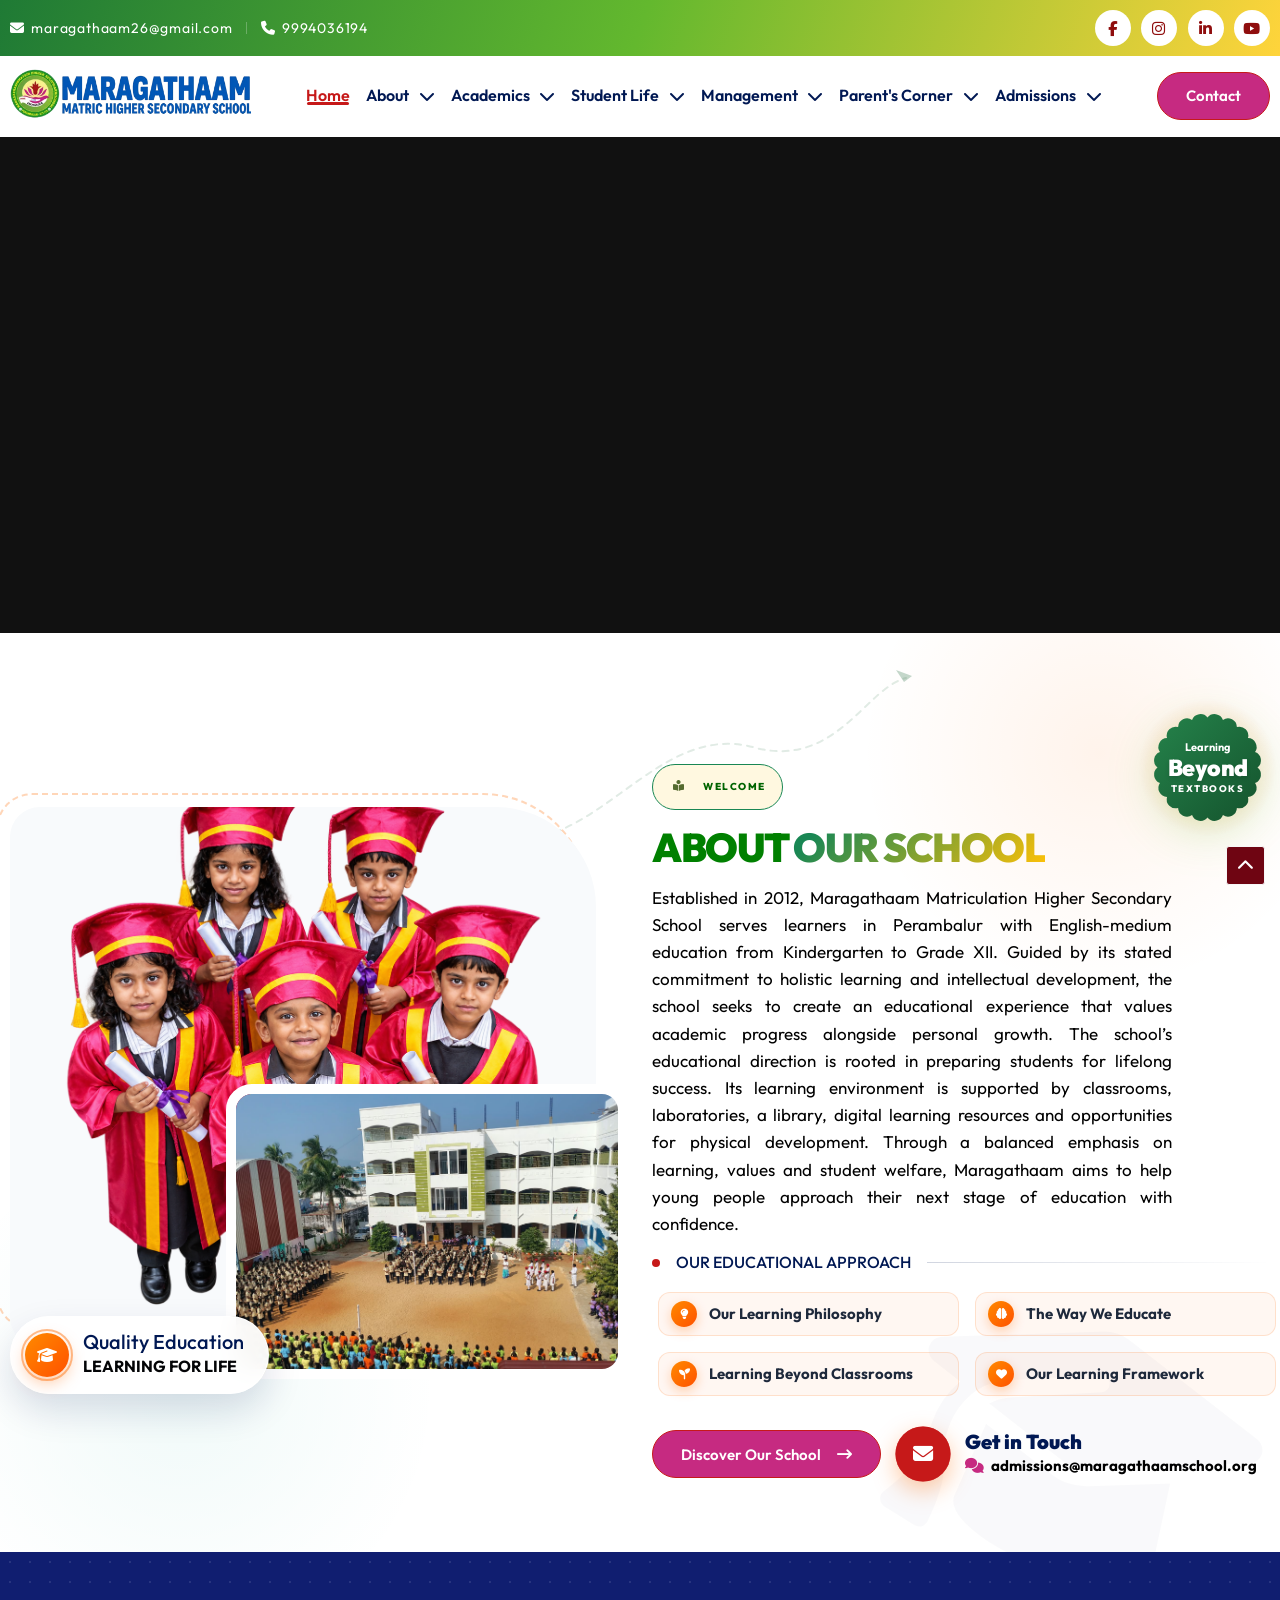
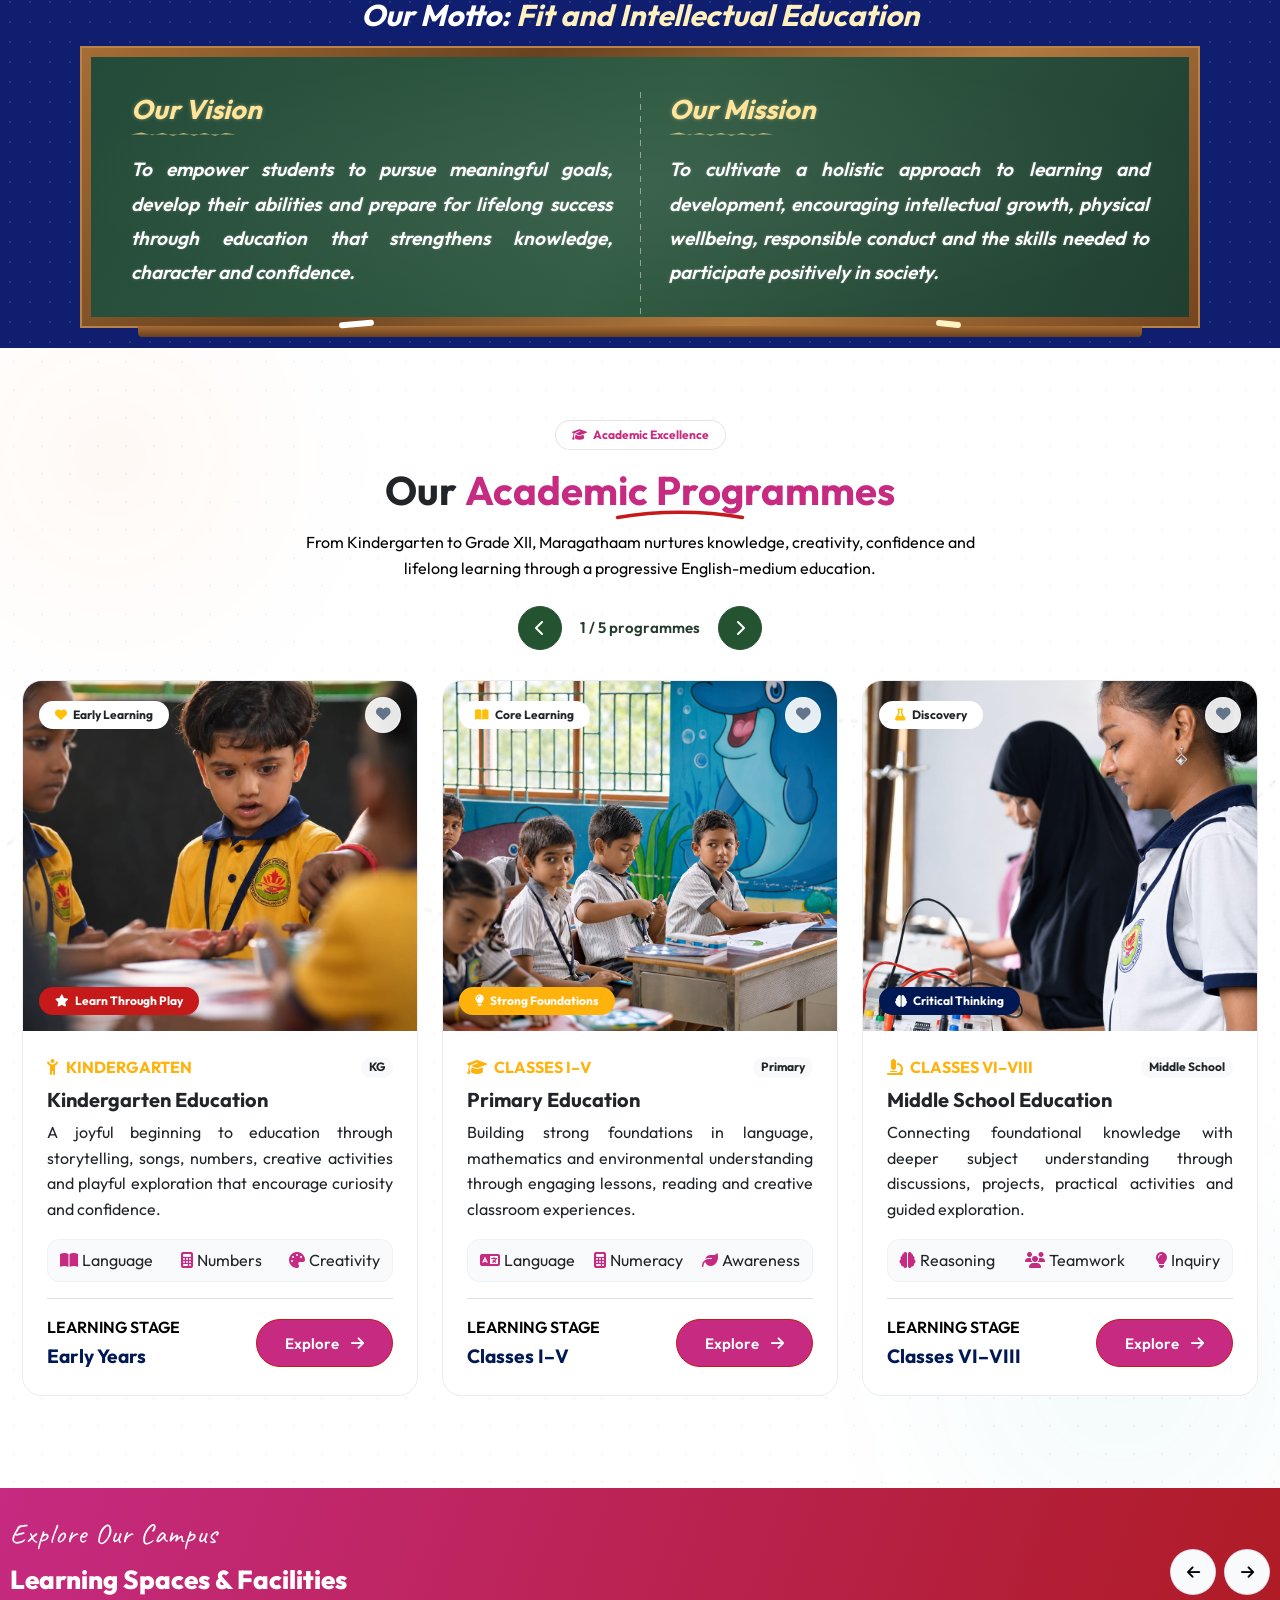
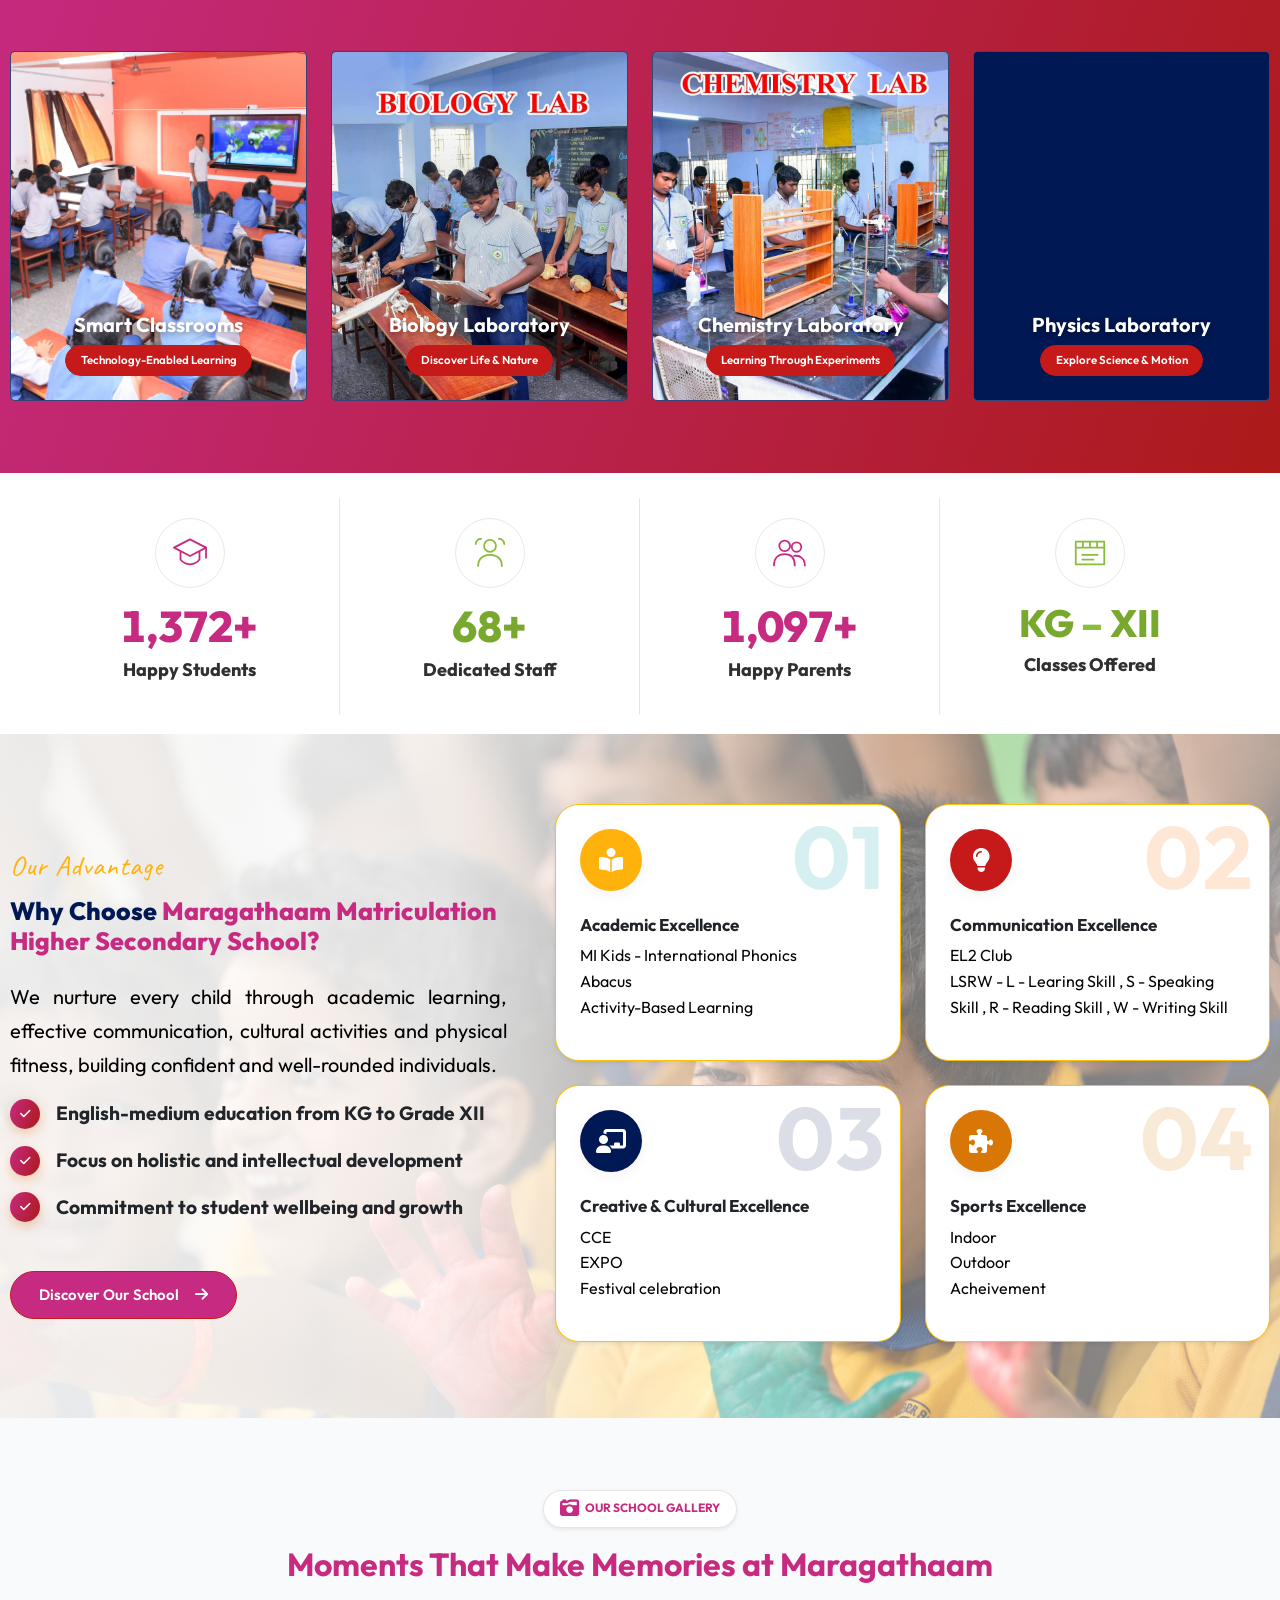
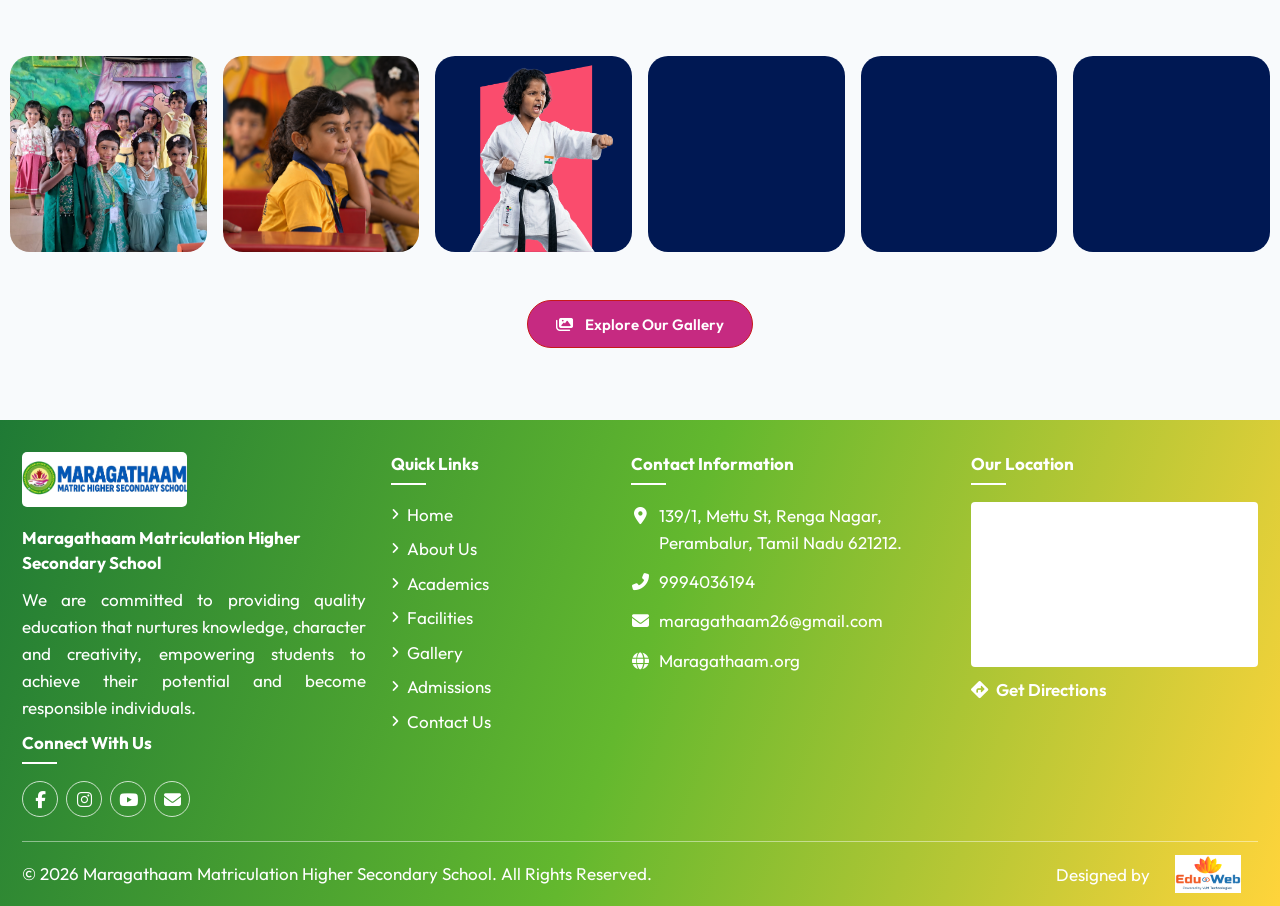
==== commit 1f82bc90: "ccrt" ====
--- a/index.html
+++ b/index.html
@@ -699,31 +699,7 @@
 
     </div>
 
-    <!-- RIGHT SIDE SOCIAL MEDIA BAR -->
-    <div class="bb-hero-social">
-
-        <div class="bb-social-icons">
-
-            <a href="#" aria-label="Facebook" title="Facebook">
-                <i class="fa-brands fa-facebook-f"></i>
-            </a>
-
-            <a href="#" aria-label="Instagram" title="Instagram">
-                <i class="fa-brands fa-instagram"></i>
-            </a>
-
-            <a href="#" aria-label="YouTube" title="YouTube">
-                <i class="fa-brands fa-youtube"></i>
-            </a>
-
-        </div>
-
-        <span class="bb-social-line"></span>
-
-        <span class="bb-follow-text">FOLLOW US</span>
-
-    </div>
-
+ 
 </section>
 
 
@@ -822,7 +798,7 @@
                             </span>
 
                             <span class="tb-tag-text">
-                                Welcome to Maragathaam Matriculation Higher Secondary School
+                                Welcome
                             </span>
                         </div>
 
--- a/assets/css/custom.css
+++ b/assets/css/custom.css
@@ -109,8 +109,9 @@
 @media (max-width: 991px) {
 
     .bb-hero-section {
-        height: 600px;
-        min-height: 500px;
+        height: 300px;
+        min-height: 300px;     
+           margin-top:10%;
     }
 
     .bb-hero-social {
@@ -131,8 +132,9 @@
 @media (max-width: 767px) {
 
     .bb-hero-section {
-        height: 480px;
-        min-height: 380px;
+        height: 300px;
+        min-height: 300px;
+
     }
 
     .bb-hero-video {
@@ -180,8 +182,9 @@
 @media (max-width: 480px) {
 
     .bb-hero-section {
-        height: 400px;
-        min-height: 350px;
+        height: 200px;
+        min-height: 200px;
+        margin-top: 18%;
     }
 
     .bb-hero-social {
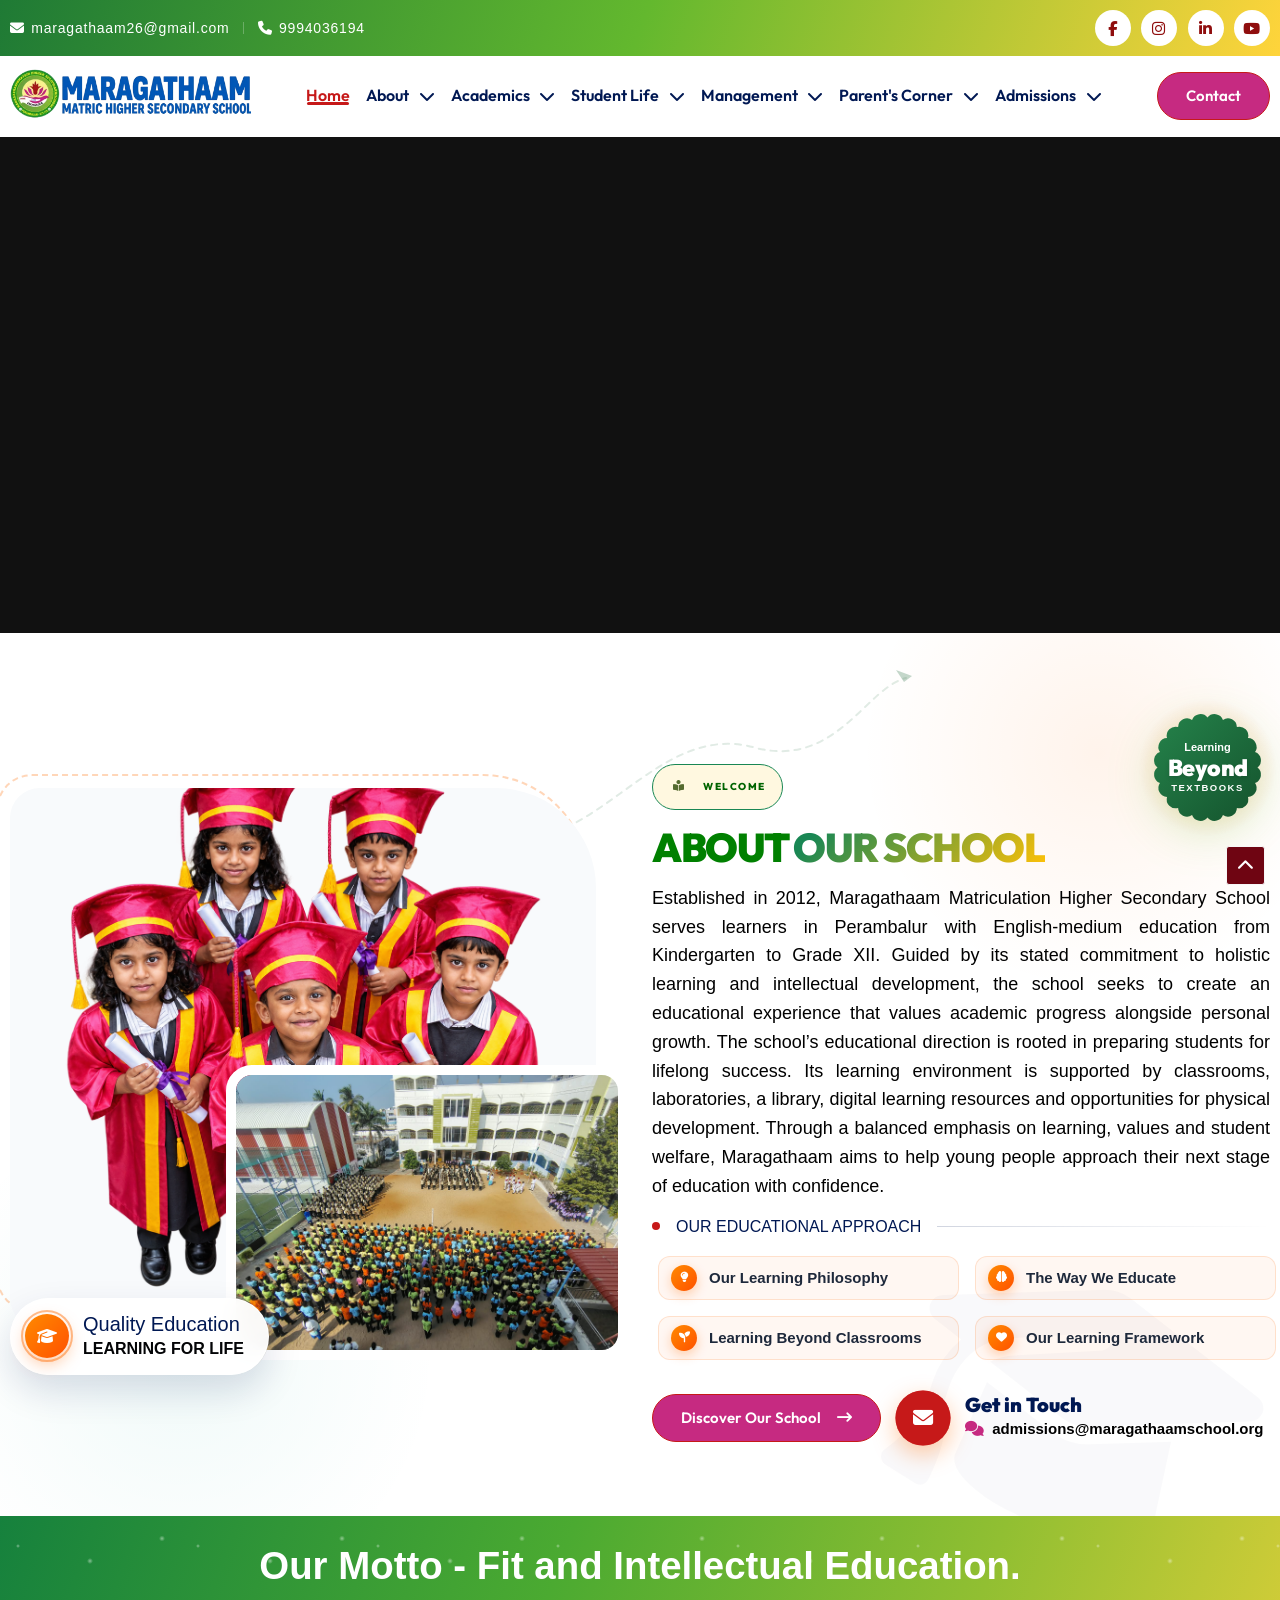
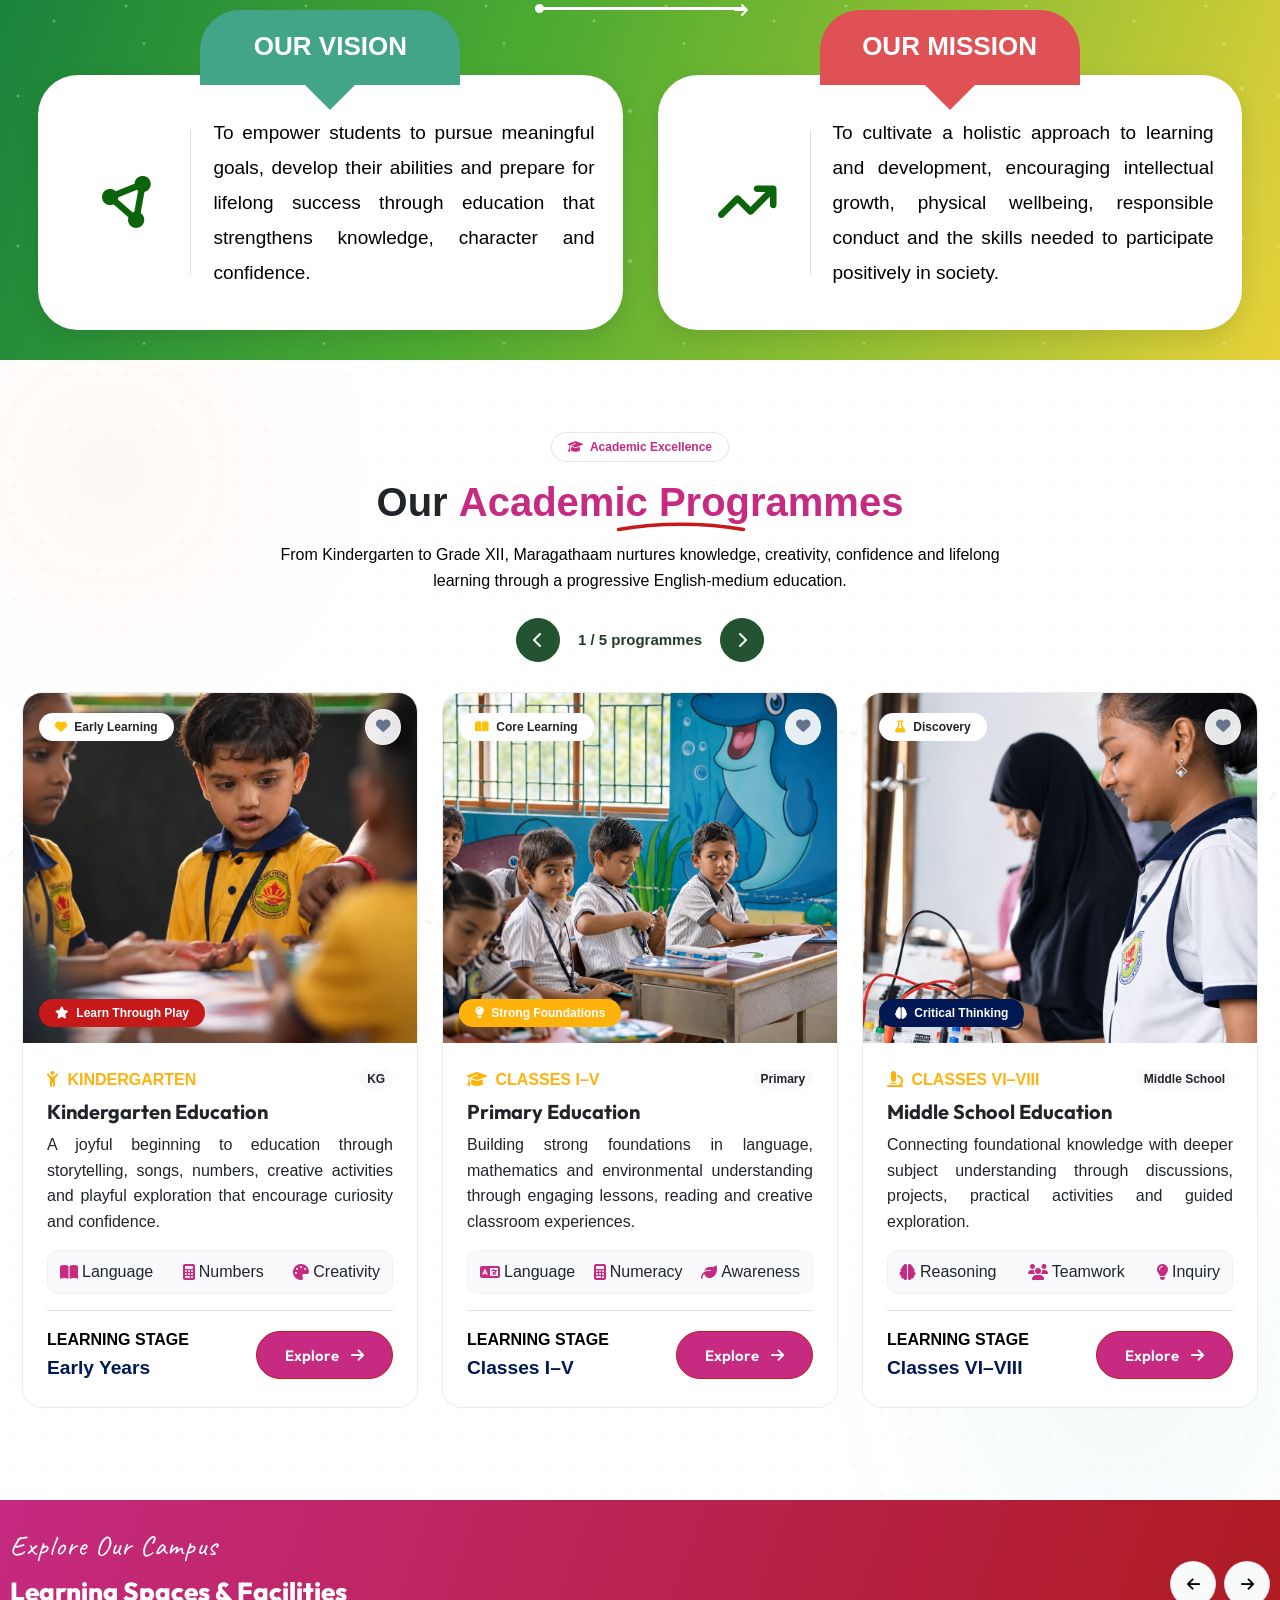
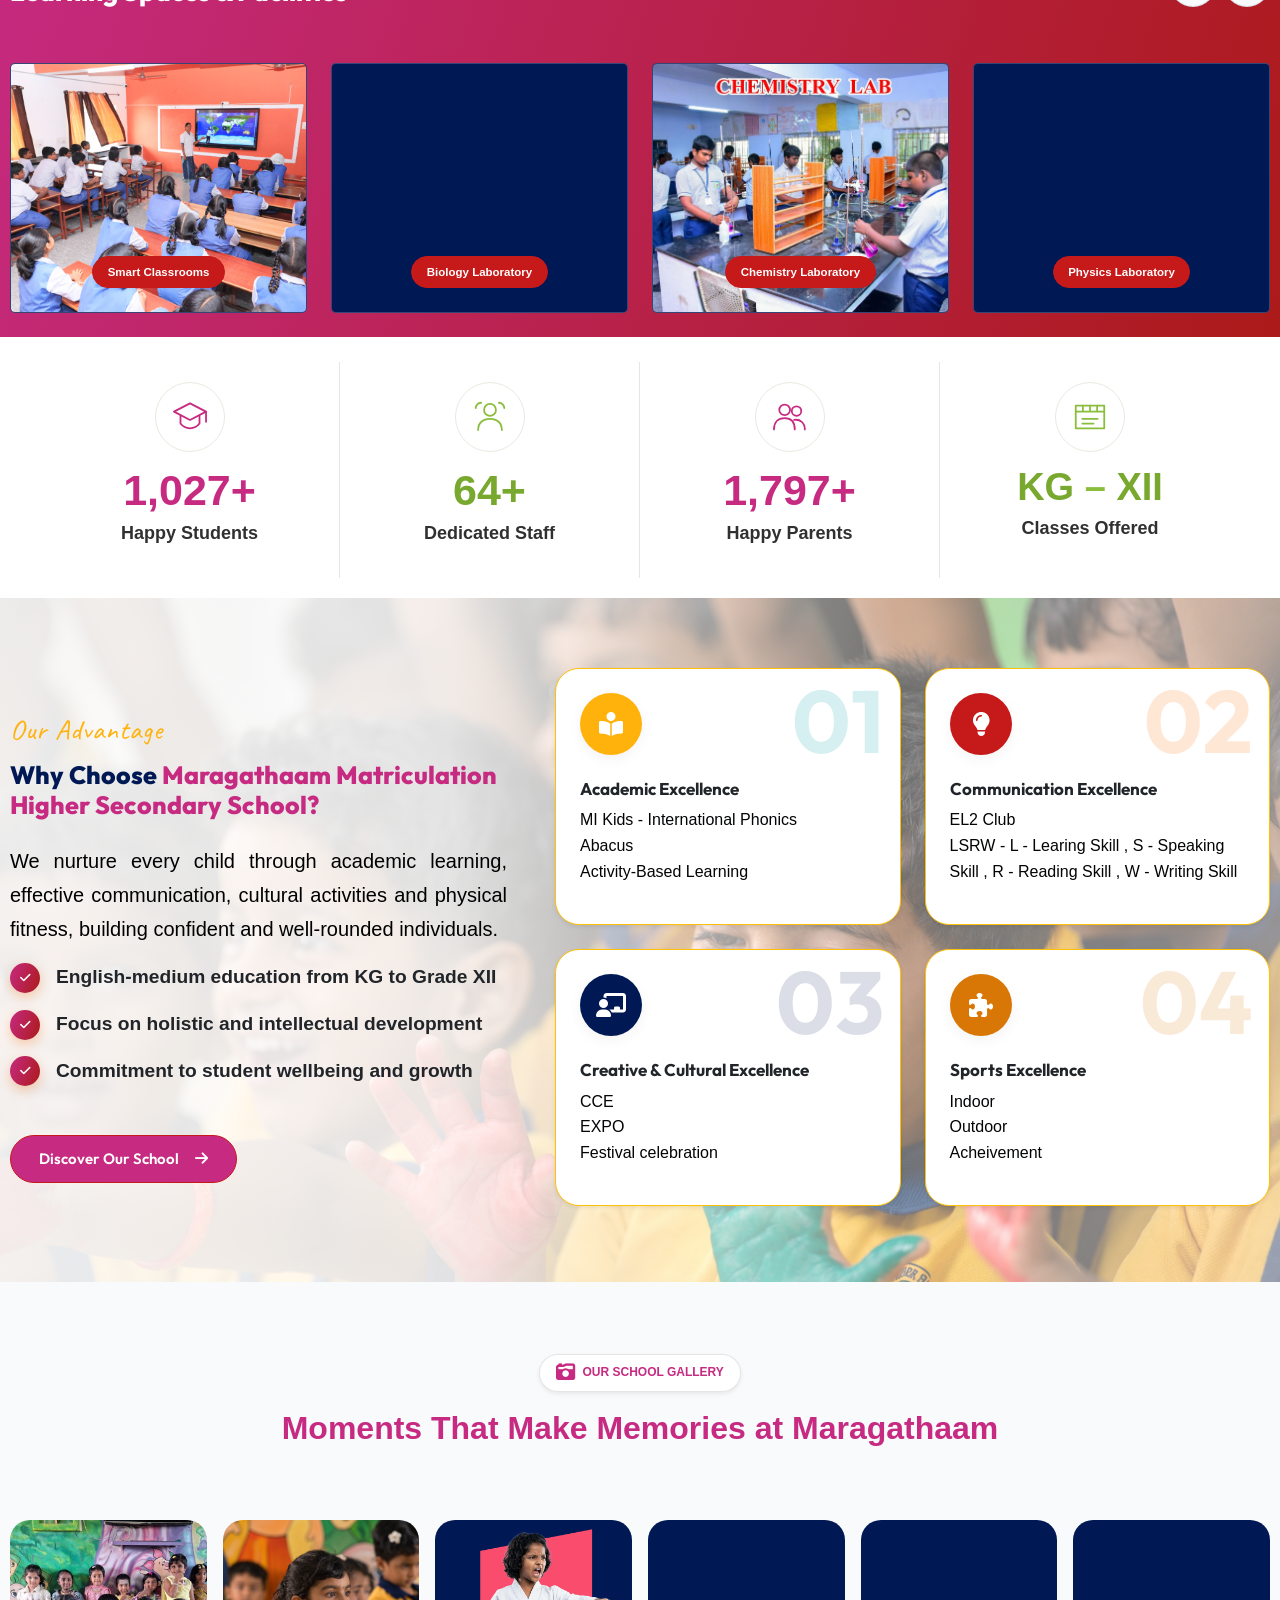
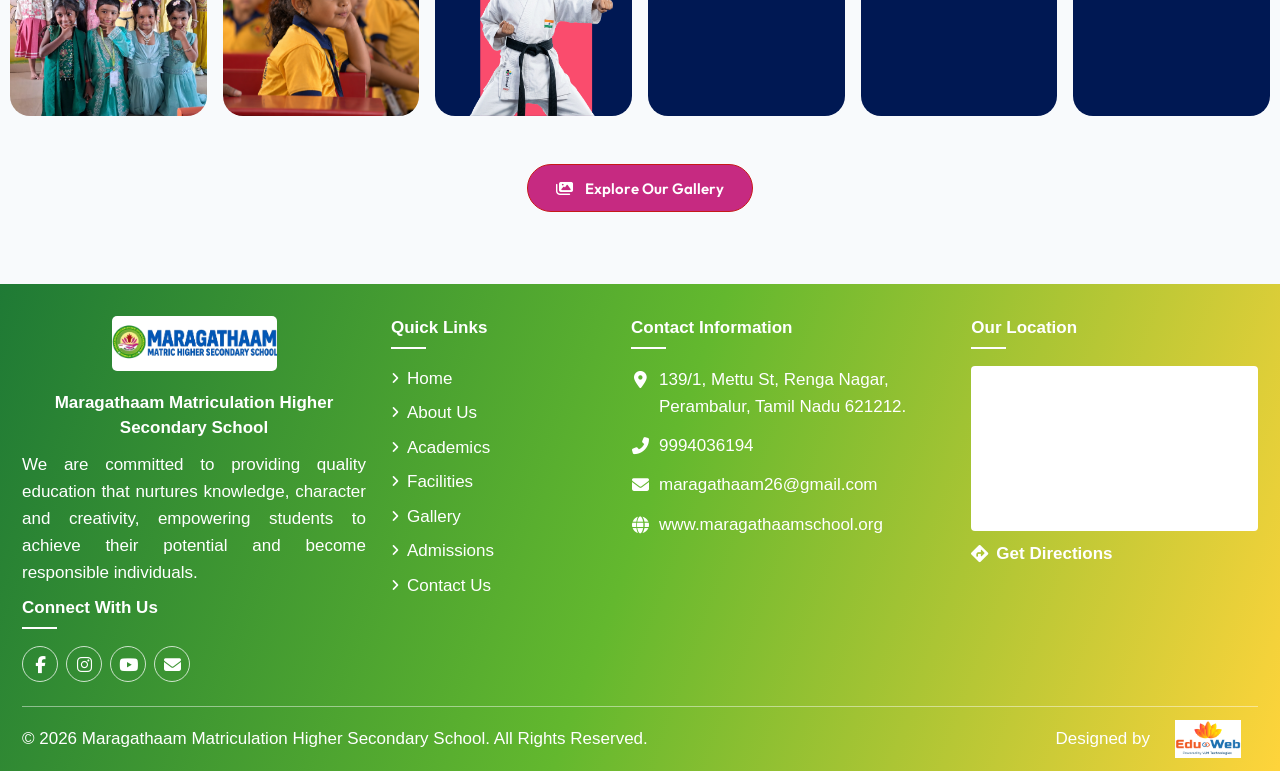
==== commit 7bb8b7c2: "clr" ====
--- a/index.html
+++ b/index.html
@@ -772,7 +772,7 @@
                     <div class="tb-about-sub-img-wrap d-md-block">
 
                         <img
-                            src="assets/img/JRC/assembly.jpeg"
+                            src="assets/img/photos/assembly.jpg"
                             alt="Students learning and growing together"
                             class="tb-about-sub-img"
                             loading="lazy"
@@ -976,405 +976,67 @@
 </section>
 
 
-<section class="maragatham-chalk-section">
-    <!-- MOTTO -->
-    <div class="maragatham-chalk-motto">
-        <span>Our Motto:</span>
-        Fit and Intellectual Education
+
+
+
+<section class="vm-section">
+
+    <div class="vm-heading">
+        <h2>Our Motto - Fit and Intellectual Education.</h2>
+        <div class="heading-line"></div>
     </div>
-    <div class="maragatham-chalk-board">
-
-        <div class="maragatham-board-inner">
-
-            <!-- VISION -->
-            <div class="maragatham-chalk-column">
-
-                <h2 class="maragatham-chalk-heading">
-                    Our Vision
-                </h2>
-
-                <p class="maragatham-chalk-text">
+
+    <div class="vm-container">
+
+        <!-- OUR VISION -->
+
+        <div class="vm-card">
+
+            <div class="vm-label vision-label">
+                OUR VISION
+            </div>
+
+            <div class="vm-icon">
+                <i class="fa-solid fa-circle-nodes"></i>
+            </div>
+
+            <div class="vm-content">
+                <p>
                     To empower students to pursue meaningful goals,
                     develop their abilities and prepare for lifelong
                     success through education that strengthens
                     knowledge, character and confidence.
                 </p>
-
-            </div>
-
-            <!-- DIVIDER -->
-            <div class="maragatham-chalk-divider"></div>
-
-            <!-- MISSION -->
-            <div class="maragatham-chalk-column">
-
-                <h2 class="maragatham-chalk-heading">
-                    Our Mission
-                </h2>
-
-                <p class="maragatham-chalk-text">
-                    To cultivate a holistic approach to learning
-                    and development, encouraging intellectual
-                    growth, physical wellbeing, responsible conduct
-                    and the skills needed to participate positively
-                    in society.
+            </div>
+
+        </div>
+
+        <!-- OUR MISSION -->
+
+        <div class="vm-card">
+
+            <div class="vm-label mission-label">
+                OUR MISSION
+            </div>
+
+            <div class="vm-icon">
+                <i class="fa-solid fa-arrow-trend-up"></i>
+            </div>
+
+            <div class="vm-content">
+                <p>
+                    To cultivate a holistic approach to learning and
+                    development, encouraging intellectual growth,
+                    physical wellbeing, responsible conduct and the
+                    skills needed to participate positively in society.
                 </p>
-
-            </div>
-
-            <!-- INTERACTIVE CHALK -->
-            <canvas
-                id="maragathamChalkCanvas"
-                class="maragatham-chalk-canvas"
-                aria-label="Write or draw on the chalkboard">
-            </canvas>
+            </div>
 
         </div>
 
-        <!-- CHALK TRAY -->
-        <div class="maragatham-chalk-tray">
-            <span class="maragatham-tray-chalk"></span>
-            <span class="maragatham-tray-chalk-small"></span>
-        </div>
-
     </div>
 
 </section>
-
-
-<script>
-document.addEventListener("DOMContentLoaded", function () {
-
-    const canvas = document.getElementById("maragathamChalkCanvas");
-
-    if (!canvas) return;
-
-    const ctx = canvas.getContext("2d");
-
-    let drawing = false;
-    let lastX = 0;
-    let lastY = 0;
-
-    let fadeTimer = null;
-    let animationFrame = null;
-
-    const fadeDelay = 1000;
-    const fadeDuration = 800;
-
-    let dpr = window.devicePixelRatio || 1;
-
-    /* =================================
-       CHALK CURSOR
-    ================================= */
-
-    const chalkCursor = document.createElement("canvas");
-
-    chalkCursor.width = 32;
-    chalkCursor.height = 32;
-
-    const cursorCtx = chalkCursor.getContext("2d");
-
-    cursorCtx.save();
-    cursorCtx.translate(16, 16);
-    cursorCtx.rotate(-0.65);
-
-    cursorCtx.fillStyle = "#f7f3df";
-    cursorCtx.shadowColor = "#ffffff";
-    cursorCtx.shadowBlur = 3;
-
-    cursorCtx.fillRect(-3, -11, 6, 20);
-
-    cursorCtx.beginPath();
-    cursorCtx.moveTo(-3, -11);
-    cursorCtx.lineTo(0, -16);
-    cursorCtx.lineTo(3, -11);
-    cursorCtx.closePath();
-    cursorCtx.fill();
-
-    cursorCtx.restore();
-
-    const chalkCursorUrl = chalkCursor.toDataURL();
-
-    canvas.style.cursor =
-        "url('" + chalkCursorUrl + "') 16 16, crosshair";
-
-
-    /* =================================
-       CANVAS SIZE
-    ================================= */
-
-    function resizeCanvas() {
-
-        const rect = canvas.getBoundingClientRect();
-
-        dpr = window.devicePixelRatio || 1;
-
-        canvas.width = Math.round(rect.width * dpr);
-        canvas.height = Math.round(rect.height * dpr);
-
-        ctx.setTransform(dpr, 0, 0, dpr, 0, 0);
-
-    }
-
-    resizeCanvas();
-
-    /* =================================
-       POINTER POSITION
-    ================================= */
-
-    function getPosition(event) {
-
-        const rect = canvas.getBoundingClientRect();
-
-        return {
-            x: event.clientX - rect.left,
-            y: event.clientY - rect.top
-        };
-
-    }
-
-
-    /* =================================
-       GLITTER PARTICLES
-    ================================= */
-
-    function addGlitter(x, y) {
-
-        for (let i = 0; i < 2; i++) {
-
-            const offsetX = (Math.random() - 0.5) * 12;
-            const offsetY = (Math.random() - 0.5) * 12;
-
-            const size = Math.random() * 1.4 + 0.5;
-
-            ctx.save();
-
-            ctx.globalAlpha = Math.random() * 0.6 + 0.35;
-
-            ctx.fillStyle = "#fff8dc";
-
-            ctx.shadowColor = "#ffffff";
-            ctx.shadowBlur = 7;
-
-            ctx.beginPath();
-
-            ctx.arc(
-                x + offsetX,
-                y + offsetY,
-                size,
-                0,
-                Math.PI * 2
-            );
-
-            ctx.fill();
-
-            ctx.restore();
-
-        }
-
-    }
-
-
-    /* =================================
-       START DRAWING
-    ================================= */
-
-    canvas.addEventListener("pointerdown", function (event) {
-
-        event.preventDefault();
-
-        clearTimeout(fadeTimer);
-        cancelAnimationFrame(animationFrame);
-
-        drawing = true;
-
-        canvas.setPointerCapture(event.pointerId);
-
-        const position = getPosition(event);
-
-        lastX = position.x;
-        lastY = position.y;
-
-        ctx.save();
-
-        ctx.fillStyle = "#fff9ed";
-        ctx.shadowColor = "#ffffff";
-        ctx.shadowBlur = 7;
-
-        ctx.beginPath();
-
-        ctx.arc(
-            lastX,
-            lastY,
-            1.7,
-            0,
-            Math.PI * 2
-        );
-
-        ctx.fill();
-
-        ctx.restore();
-
-    });
-
-
-    /* =================================
-       DRAW GLITTER CHALK
-    ================================= */
-
-    canvas.addEventListener("pointermove", function (event) {
-
-        if (!drawing) return;
-
-        event.preventDefault();
-
-        const position = getPosition(event);
-
-        /* Main chalk stroke */
-
-        ctx.save();
-
-        ctx.globalAlpha = 0.95;
-        ctx.strokeStyle = "#fff9ed";
-        ctx.lineWidth = 2.8;
-
-        ctx.lineCap = "round";
-        ctx.lineJoin = "round";
-
-        ctx.shadowColor = "#ffffff";
-        ctx.shadowBlur = 7;
-
-        ctx.beginPath();
-
-        ctx.moveTo(lastX, lastY);
-        ctx.lineTo(position.x, position.y);
-
-        ctx.stroke();
-
-        ctx.restore();
-
-        /* Soft chalk dust */
-
-        ctx.save();
-
-        ctx.globalAlpha = 0.2;
-        ctx.strokeStyle = "#ffffff";
-        ctx.lineWidth = 5;
-
-        ctx.lineCap = "round";
-
-        ctx.beginPath();
-
-        ctx.moveTo(lastX, lastY);
-        ctx.lineTo(position.x, position.y);
-
-        ctx.stroke();
-
-        ctx.restore();
-
-        /* Glitter */
-
-        addGlitter(position.x, position.y);
-
-        lastX = position.x;
-        lastY = position.y;
-
-    });
-
-
-    /* =================================
-       STOP DRAWING
-    ================================= */
-
-    function stopDrawing() {
-
-        if (!drawing) return;
-
-        drawing = false;
-
-        ctx.beginPath();
-
-        clearTimeout(fadeTimer);
-
-        fadeTimer = setTimeout(function () {
-
-            startAutomaticFade();
-
-        }, fadeDelay);
-
-    }
-
-    canvas.addEventListener("pointerup", stopDrawing);
-    canvas.addEventListener("pointercancel", stopDrawing);
-    canvas.addEventListener("lostpointercapture", stopDrawing);
-
-
-    /* =================================
-       FAST AUTOMATIC FADE
-    ================================= */
-
-    function startAutomaticFade() {
-
-        const snapshot = document.createElement("canvas");
-
-        snapshot.width = canvas.width;
-        snapshot.height = canvas.height;
-
-        const snapshotCtx = snapshot.getContext("2d");
-
-        snapshotCtx.drawImage(canvas, 0, 0);
-
-        const startTime = performance.now();
-
-        function fadeFrame(currentTime) {
-
-            const elapsed = currentTime - startTime;
-
-            const opacity = Math.max(
-                0,
-                1 - elapsed / fadeDuration
-            );
-
-            ctx.clearRect(
-                0,
-                0,
-                canvas.width,
-                canvas.height
-            );
-
-            ctx.save();
-
-            ctx.globalAlpha = opacity;
-
-            ctx.drawImage(snapshot, 0, 0);
-
-            ctx.restore();
-
-            if (elapsed < fadeDuration) {
-
-                animationFrame = requestAnimationFrame(fadeFrame);
-
-            } else {
-
-                ctx.clearRect(
-                    0,
-                    0,
-                    canvas.width,
-                    canvas.height
-                );
-
-                animationFrame = null;
-
-            }
-
-        }
-
-        animationFrame = requestAnimationFrame(fadeFrame);
-
-    }
-
-});
-</script>
 
 
 <!-- =========================================================
@@ -2215,7 +1877,7 @@
              data-aos="fade-up"
              data-aos-delay="100">
 
-            <div class="swiper-wrapper pb-5 pt-2">
+            <div class="swiper-wrapper  pt-2">
 
 
                 <!-- 01. SMART CLASSROOMS -->
@@ -2234,12 +1896,8 @@
                         <div class="style-card-content position-absolute bottom-0 start-0
                                     w-100 p-4 text-center z-2">
 
-                            <h4 class="text-white fw-bold mb-2 fs-5">
+                            <span class="style-package-pill">
                                 Smart Classrooms
-                            </h4>
-
-                            <span class="style-package-pill">
-                                Technology-Enabled Learning
                             </span>
 
                         </div>
@@ -2265,12 +1923,8 @@
                         <div class="style-card-content position-absolute bottom-0 start-0
                                     w-100 p-4 text-center z-2">
 
-                            <h4 class="text-white fw-bold mb-2 fs-5">
+                            <span class="style-package-pill">
                                 Biology Laboratory
-                            </h4>
-
-                            <span class="style-package-pill">
-                                Discover Life &amp; Nature
                             </span>
 
                         </div>
@@ -2296,12 +1950,8 @@
                         <div class="style-card-content position-absolute bottom-0 start-0
                                     w-100 p-4 text-center z-2">
 
-                            <h4 class="text-white fw-bold mb-2 fs-5">
-                                Chemistry Laboratory
-                            </h4>
-
                             <span class="style-package-pill">
-                                Learning Through Experiments
+                                   Chemistry Laboratory
                             </span>
 
                         </div>
@@ -2327,12 +1977,8 @@
                         <div class="style-card-content position-absolute bottom-0 start-0
                                     w-100 p-4 text-center z-2">
 
-                            <h4 class="text-white fw-bold mb-2 fs-5">
-                                Physics Laboratory
-                            </h4>
-
                             <span class="style-package-pill">
-                                Explore Science &amp; Motion
+                                    Physics Laboratory
                             </span>
 
                         </div>
@@ -2358,12 +2004,8 @@
                         <div class="style-card-content position-absolute bottom-0 start-0
                                     w-100 p-4 text-center z-2">
 
-                            <h4 class="text-white fw-bold mb-2 fs-5">
-                                Playground
-                            </h4>
-
                             <span class="style-package-pill">
-                                Play, Explore &amp; Grow
+                                 Playground
                             </span>
 
                         </div>
@@ -2389,13 +2031,8 @@
 
                         <div class="style-card-content position-absolute bottom-0 start-0
                                     w-100 p-4 text-center z-2">
-
-                            <h4 class="text-white fw-bold mb-2 fs-5">
-                                Computer Laboratory
-                            </h4>
-
                             <span class="style-package-pill">
-                                Digital Learning &amp; Skills
+                                     Computer Laboratory
                             </span>
 
                         </div>
@@ -2421,12 +2058,8 @@
                         <div class="style-card-content position-absolute bottom-0 start-0
                                     w-100 p-4 text-center z-2">
 
-                            <h4 class="text-white fw-bold mb-2 fs-5">
+                            <span class="style-package-pill">
                                 School Transportation
-                            </h4>
-
-                            <span class="style-package-pill">
-                                Comfortable School Travel
                             </span>
 
                         </div>
@@ -2453,12 +2086,8 @@
                         <div class="style-card-content position-absolute bottom-0 start-0
                                     w-100 p-4 text-center z-2">
 
-                            <h4 class="text-white fw-bold mb-2 fs-5">
-                                Classroom Learning
-                            </h4>
-
                             <span class="style-package-pill">
-                                Knowledge &amp; Growth
+                                  Classroom Learning
                             </span>
 
                         </div>
@@ -2474,7 +2103,7 @@
                     <a href="facilities.html"
                        class="travel-style-card d-block position-relative overflow-hidden">
 
-                        <img src="assets/img/photos/tennis.jpeg"
+                        <img src="assets/img/photos/sport2.png"
                              alt="Sports and Games at Maragathaam School"
                              class="style-card-img w-100 h-100 object-fit-cover"
                              loading="lazy" decoding="async">
@@ -2484,12 +2113,8 @@
                         <div class="style-card-content position-absolute bottom-0 start-0
                                     w-100 p-4 text-center z-2">
 
-                            <h4 class="text-white fw-bold mb-2 fs-5">
-                                Sports &amp; Games
-                            </h4>
-
                             <span class="style-package-pill">
-                                Fitness &amp; Teamwork
+                              Sports &amp; Games
                             </span>
 
                         </div>
@@ -2515,12 +2140,8 @@
                         <div class="style-card-content position-absolute bottom-0 start-0
                                     w-100 p-4 text-center z-2">
 
-                            <h4 class="text-white fw-bold mb-2 fs-5">
+                            <span class="style-package-pill">
                                 Creative Activities
-                            </h4>
-
-                            <span class="style-package-pill">
-                                Art, Creativity &amp; Expression
                             </span>
 
                         </div>
@@ -2567,7 +2188,7 @@
                 </div>
 
                 <h3>
-                    <span class="maragatham-counter" data-target="1500">0</span>+
+                    <span class="maragatham-counter" data-target="1200">0</span>+
                 </h3>
 
                 <h4>Happy Students</h4>
@@ -2613,7 +2234,7 @@
                 </div>
 
                 <h3>
-                    <span class="maragatham-counter" data-target="1200">0</span>+
+                    <span class="maragatham-counter" data-target="2100">0</span>+
                 </h3>
 
                 <h4>Happy Parents</h4>
@@ -2977,7 +2598,7 @@
         <div class="bb-footer-grid">
 
             <!-- SCHOOL INFORMATION -->
-            <div class="bb-footer-column bb-footer-about">
+            <div class="bb-footer-column bb-footer-about" style="text-align: center;">
 
                 <a href="index.html" class="bb-footer-logo"
                    style="background-color: white;border-radius: 5px;">
@@ -3070,7 +2691,7 @@
                         <p>
                             <a href="maragathaam.org" target="_blank"
                                rel="noopener noreferrer">
-                              Maragathaam.org
+                              www.maragathaamschool.org
                             </a>
                         </p>
                     </div>
--- a/assets/css/style.css
+++ b/assets/css/style.css
@@ -4431,7 +4431,7 @@
 
 /* Arch-Shaped Tall Card */
 .travel-style-card {
-  height:350px;
+  height:250px;
   border-radius:5px;
   background-color: var(--primary);
   transition: all 0.5s cubic-bezier(0.25, 1, 0.5, 1);
@@ -6431,9 +6431,8 @@
 }
 
 .tb-explore-desc {
-  font-size: 17px;
+  font-size: 18px;
   line-height: 1.6;
-  max-width: 520px;
   color: black;
   text-align: justify;
 }
--- a/assets/css/custom.css
+++ b/assets/css/custom.css
@@ -195,411 +195,385 @@
 }
 
 
-/* =====================================================
-   MARAGATHAM CHALKBOARD SECTION
-===================================================== */
-
-.maragatham-chalk-section {
-    width: 100%;
-    padding: 20px 15px 20px;
+* {
+    margin: 0;
+    padding: 0;
+    box-sizing: border-box;
+}
+
+body {
+    font-family: 'Poppins', sans-serif;
+}
+
+/* =================================
+   MAIN SECTION
+================================= */
+
+.vm-section {
+    position: relative;
     overflow: hidden;
-    background: #101e70;
-    background-image: radial-gradient(
-        rgba(255,255,255,0.10) 1px,
-        transparent 1px
+    padding: 25px 3% 30px;
+
+    background: linear-gradient(
+        110deg,
+        #16813d 0%,
+        #4baa31 40%,
+        #91bf32 70%,
+        #e8d13a 100%
     );
-    background-size: 20px 20px;
-}
-
-/* WOODEN FRAME */
-
-.maragatham-chalk-board {
-    position: relative;
-    width: 100%;
-    max-width: 1120px;
-    margin: auto;
-    padding: 9px;
-
-    background: linear-gradient(
-        135deg,
-        #a66d35,
-        #69421f,
-        #b17a40,
-        #75451f
-    );
-
-    border: 2px solid #b78349;
-}
-
-/* GREEN BOARD */
-
-.maragatham-board-inner {
-    position: relative;
-    width: 100%;
-   height: 260px;
-
-    display: grid;
-    grid-template-columns: 1fr 1px 1fr;
-    align-items: start;
-
-    gap: 28px;
-    padding: 35px 40px;
-
-    overflow: hidden;
-
-    background:
-        radial-gradient(
-            ellipse at center,
-            rgba(255,255,255,0.05),
-            transparent 75%
-        ),
-        linear-gradient(
-            120deg,
-            #244b39,
-            #315b43,
-            #203f31
-        );
-}
-
-/* SUBTLE BOARD TEXTURE */
-
-.maragatham-board-inner::before {
+}
+
+/* =================================
+   BACKGROUND GLITTER ANIMATION
+================================= */
+
+.vm-section::before {
     content: "";
     position: absolute;
     inset: 0;
-    z-index: 0;
     pointer-events: none;
-
-    opacity: 0.14;
+    opacity: 0.45;
 
     background-image:
-        repeating-linear-gradient(
-            0deg,
-            transparent,
-            transparent 3px,
-            rgba(255,255,255,0.025) 4px
-        );
-}
-
-/* CONTENT */
-
-.maragatham-chalk-column {
+        radial-gradient(2px 2px at 10% 20%, #fff, transparent),
+        radial-gradient(2px 2px at 30% 70%, #fff, transparent),
+        radial-gradient(3px 3px at 50% 30%, #fff, transparent),
+        radial-gradient(2px 2px at 70% 60%, #fff, transparent),
+        radial-gradient(3px 3px at 90% 15%, #fff, transparent),
+        radial-gradient(2px 2px at 80% 85%, #fff, transparent);
+
+    background-size: 180px 150px;
+    animation: sparkleMove 5s linear infinite;
+}
+
+@keyframes sparkleMove {
+    0% {
+        background-position: 0 0;
+    }
+
+    100% {
+        background-position: 180px 150px;
+    }
+}
+
+/* =================================
+   MAIN HEADING
+================================= */
+
+.vm-heading {
     position: relative;
-    z-index: 1;
+    z-index: 2;
+    text-align: center;
+    margin-bottom: 65px;
+}
+
+.vm-heading h2 {
+    color: #fff;
+    font-size: clamp(24px, 3vw, 44px);
+    font-weight: 700;
+    line-height: 1.3;
+    margin: 0;
+}
+
+.vm-heading .heading-line {
+    width: 210px;
+    height: 3px;
+    background: #fff;
+    margin: 16px auto 0;
+    position: relative;
+    border-radius: 10px;
+}
+
+.vm-heading .heading-line::before {
+    content: "";
+    position: absolute;
+    left: 0;
+    top: -3px;
+    width: 9px;
+    height: 9px;
+    background: #fff;
+    border-radius: 50%;
+}
+
+.vm-heading .heading-line::after {
+    content: "\f061";
+    font-family: "Font Awesome 6 Free";
+    font-weight: 900;
+    position: absolute;
+    right: -3px;
+    top: -9px;
+    color: #fff;
+}
+
+/* =================================
+   CARD CONTAINER
+================================= */
+
+.vm-container {
+    position: relative;
+    z-index: 2;
+
+    display: grid;
+    grid-template-columns: repeat(2, minmax(0, 1fr));
+
+    gap: 35px;
+    align-items: stretch;
+}
+
+/* =================================
+   WHITE CARDS
+================================= */
+
+.vm-card {
+    position: relative;
+
+    display: flex;
+    align-items: center;
+    gap: 22px;
+
+    width: 100%;
+    min-height: 240px;
+    padding: 40px 28px;
+
+    background: #ffffff;
+    border-radius: 40px;
+    border: none;
+
+    box-shadow: 0 8px 22px rgba(0, 0, 0, 0.10);
+}
+
+/* =================================
+   VISION / MISSION LABEL
+================================= */
+
+.vm-label {
+    position: absolute;
+    top: -65px;
+    left: 50%;
+    transform: translateX(-50%);
+
+    width: 260px;
+    height: 75px;
+
+    display: flex;
+    align-items: center;
+    justify-content: center;
+
+    color: #fff;
+    font-size: 26px;
+    font-weight: 700;
+
+    border-radius: 40px 40px 0 0;
+    z-index: 3;
+}
+
+/* LABEL ARROW */
+
+.vm-label::after {
+    content: "";
+    position: absolute;
+    bottom: -25px;
+    left: 50%;
+    transform: translateX(-50%);
+
+    border-left: 25px solid transparent;
+    border-right: 25px solid transparent;
+    border-top: 25px solid;
+}
+
+/* VISION COLOR */
+
+.vision-label {
+    background: #43a587;
+}
+
+.vision-label::after {
+    border-top-color: #43a587;
+}
+
+/* MISSION COLOR */
+
+.mission-label {
+    background: #df5155;
+}
+
+.mission-label::after {
+    border-top-color: #df5155;
+}
+
+/* =================================
+   ICON AREA
+================================= */
+
+.vm-icon {
+    flex: 0 0 125px;
+    min-width: 125px;
+    height: 145px;
+
+    display: flex;
+    align-items: center;
+    justify-content: center;
+
+    font-size: 52px;
+    color: #0b6409;
+
+    border-right: 1px solid #dedede;
+}
+
+/* =================================
+   CONTENT AREA
+================================= */
+
+.vm-content {
+    flex: 1;
     min-width: 0;
-    color: #f4f1e7;
-}
-
-/* HEADINGS */
-
-.maragatham-chalk-heading {
-    margin: 0 0 16px;
-
-    color: #ffe49a;
-
-    font-size: 27px;
-    line-height: 1.3;
-    font-weight: 700;
-    font-style: italic;
-
-    text-shadow: 0 0 4px rgba(255,235,160,0.35);
-}
-
-.maragatham-chalk-heading::after {
-    content: "";
-    display: block;
-
-    width: 105px;
-    height: 4px;
-
-    margin-top: 5px;
-
-    background: #e8d68f;
-    opacity: 0.8;
-
-    clip-path: polygon(
-        0 50%, 10% 0, 20% 70%, 30% 15%,
-        40% 80%, 50% 15%, 60% 80%, 70% 15%,
-        80% 80%, 90% 15%, 100% 50%
-    );
-}
-
-/* BODY TEXT */
-
-.maragatham-chalk-text {
+}
+
+.vm-content p {
+    color: #000000;
+    font-size: 19px;
+    font-weight: 400;
+    line-height: 1.85;
+    text-align: justify;
     margin: 0;
-
-    color: #ffffff;
-
-    font-size: 19px;
-    line-height: 1.8;
-    font-weight: 600;
-    font-style: italic;
-
-    text-align: justify;
-
-    text-shadow: 0 0 3px rgba(255,255,255,0.25);
-}
-
-/* VERTICAL DIVIDER */
-
-.maragatham-chalk-divider {
-    width: 1px;
-    min-height: 315px;
-
-    background: repeating-linear-gradient(
-        to bottom,
-        rgba(255,255,255,0.45) 0 6px,
-        transparent 6px 12px
-    );
-}
-
-/* INTERACTIVE CANVAS */
-
-.maragatham-chalk-canvas {
-    position: absolute;
-    inset: 0;
-    z-index: 5;
-
-    display: block;
-
-    width: 100%;
-    height: 100%;
-
-    touch-action: none;
-    cursor: crosshair;
-}
-
-/* WOODEN CHALK TRAY */
-
-.maragatham-chalk-tray {
-    position: absolute;
-    left: 5%;
-    right: 5%;
-    bottom: -11px;
-
-    height: 11px;
-
-    background: linear-gradient(
-        to bottom,
-        #a56b32,
-        #69401f
-    );
-
-    border-radius: 0 0 4px 4px;
-}
-
-/* CHALK ON TRAY */
-
-.maragatham-tray-chalk {
-    position: absolute;
-    top: -5px;
-    left: 20%;
-
-    width: 35px;
-    height: 6px;
-
-    border-radius: 5px;
-    background: #ffffff;
-    transform: rotate(-5deg);
-}
-
-.maragatham-tray-chalk-small {
-    position: absolute;
-    top: -5px;
-    right: 18%;
-
-    width: 25px;
-    height: 6px;
-
-    border-radius: 5px;
-    background: #fff2c5;
-    transform: rotate(6deg);
-}
-
-/* MOTTO */
-
-.maragatham-chalk-motto {
-    margin: 22px auto 10px;
-
-    color: #fff0bd;
-
-    font-size: 30px;
-    line-height: 1.4;
-    font-weight: 700;
-    font-style: italic;
-
-    text-align: center;
-}
-
-.maragatham-chalk-motto span {
-    color: #ffffff;
-}
-
-/* SINGLE GLITTER CHALK */
-
-.maragatham-chalk-toolbar {
-    display: flex;
-    justify-content: center;
-    align-items: center;
-
-    margin: 8px auto 0;
-}
-
-.maragatham-chalk-toolbar > span {
-    color: #fff4c7;
-    font-size: 15px;
-    font-weight: 600;
-}
-
-.maragatham-chalk-symbol {
-    padding: 0 9px;
-
-    color: #fff2b5 !important;
-    font-size: 20px !important;
-
-    text-shadow:
-        0 0 5px #ffffff,
-        0 0 10px #ffe49a;
-
-    animation: maragathamGlitter 1.2s infinite alternate;
-}
-
-@keyframes maragathamGlitter {
-    from {
-        opacity: 0.5;
-        transform: scale(0.8);
-    }
-
-    to {
-        opacity: 1;
-        transform: scale(1.2);
-    }
-}
-
-/* INSTRUCTION */
-
-.maragatham-chalk-instruction {
-    margin: 5px 0 0;
-
-    color: rgba(255,255,255,0.8);
-
-    font-size: 12px;
-    line-height: 1.5;
-
-    text-align: center;
-}
-
-/* =====================================================
-   TABLET
-===================================================== */
-
-@media (max-width: 991px) {
-
-    .maragatham-board-inner {
-        gap: 22px;
-        padding: 30px 25px;
-                height: 250px;
-
-    }
-
-    .maragatham-chalk-heading {
-        font-size: 25px;
-    }
-
-    .maragatham-chalk-text {
-        font-size: 17px;
-    }
-
-}
-
-/* =====================================================
-   MOBILE
-===================================================== */
-
-@media (max-width: 767px) {
-
-    .maragatham-chalk-board {
-        padding: 7px;
-    }
-
-    .maragatham-board-inner {
+}
+
+/* =================================
+   TABLET RESPONSIVE
+================================= */
+
+@media (max-width: 1100px) {
+
+    .vm-section {
+        padding-left: 25px;
+        padding-right: 25px;
+    }
+
+    .vm-container {
+        gap: 30px;
+    }
+
+    .vm-card {
+        padding: 35px 20px;
+        gap: 18px;
+        min-height: 230px;
+        border-radius: 32px;
+    }
+
+    .vm-label {
+        width: 220px;
+        height: 65px;
+        top: -55px;
+        font-size: 22px;
+    }
+
+    .vm-icon {
+        flex-basis: 90px;
+        min-width: 90px;
+        height: 130px;
+        font-size: 42px;
+    }
+
+    .vm-content p {
+        font-size: 16px;
+        line-height: 1.8;
+    }
+}
+
+/* =================================
+   MOBILE RESPONSIVE
+================================= */
+
+@media (max-width: 768px) {
+
+    .vm-section {
+        padding: 30px 15px;
+    }
+
+    .vm-heading {
+        margin-bottom: 60px;
+    }
+
+    .vm-heading h2 {
+        font-size: 20px;
+    }
+
+    .vm-heading .heading-line {
+        width: 150px;
+    }
+
+    .vm-container {
         grid-template-columns: 1fr;
-        gap: 20px;
-        padding: 25px 18px;
-        height: 500px;
-    }
-
-    .maragatham-chalk-column {
+        gap: 75px;
+    }
+
+    .vm-card {
+        min-height: auto;
+        padding: 40px 20px 25px;
+
+        flex-direction: column;
+        gap: 15px;
+
+        border-radius: 25px;
+    }
+
+    .vm-label {
+        top: -38px;
+        width: 195px;
+        height: 58px;
+        font-size: 20px;
+    }
+
+    .vm-label::after {
+        bottom: -20px;
+        border-left-width: 20px;
+        border-right-width: 20px;
+        border-top-width: 21px;
+    }
+
+    .vm-icon {
+        flex: none;
         width: 100%;
-    }
-
-    .maragatham-chalk-divider {
-        width: 100%;
-        height: 1px;
-        min-height: 1px;
-
-        background: repeating-linear-gradient(
-            to right,
-            rgba(255,255,255,0.45) 0 6px,
-            transparent 6px 12px
-        );
-    }
-
-    .maragatham-chalk-heading {
-        font-size: 23px;
-        margin-bottom: 12px;
-    }
-
-    .maragatham-chalk-text {
-        font-size: 17px;
+        min-width: 0;
+        height: 75px;
+        font-size: 42px;
+
+        border-right: none;
+        border-bottom: 1px solid #dedede;
+    }
+
+    .vm-content p {
+        font-size: 16px;
+        line-height: 1.8;
+        text-align: center;
+    }
+}
+
+/* =================================
+   SMALL MOBILE
+================================= */
+
+@media (max-width: 480px) {
+
+    .vm-heading h2 {
+        font-size:17px;
+    }
+
+    .vm-card {
+        padding: 38px 16px 22px;
+    }
+
+    .vm-label {
+        width: 180px;
+        font-size: 18px;
+    }
+
+    .vm-content p {
+        font-size: 16px;
         line-height: 1.75;
     }
-
-    .maragatham-chalk-motto {
-        margin-top: 18px;
-        font-size: 19px;
-    }
-
-    .maragatham-chalk-instruction {
-        font-size: 11px;
-    }
-
-}
-
-/* SMALL MOBILE */
-
-@media (max-width: 380px) {
-
-    .maragatham-board-inner {
-        padding: 22px 14px;
-                height: 500px;
-
-    }
-
-    .maragatham-chalk-heading {
-        font-size: 21px;
-    }
-
-    .maragatham-chalk-text {
-        font-size: 15px;
-    }
-
-    .maragatham-chalk-motto {
-        font-size: 17px;
-    }
-
-}
-
-/* REDUCED MOTION */
-
-@media (prefers-reduced-motion: reduce) {
-
-    .maragatham-chalk-symbol {
-        animation: none;
-    }
-
-}
+}
+
 
 /* ==========================================
    BRAINYSCHOOL PROGRAMMES CAROUSEL
